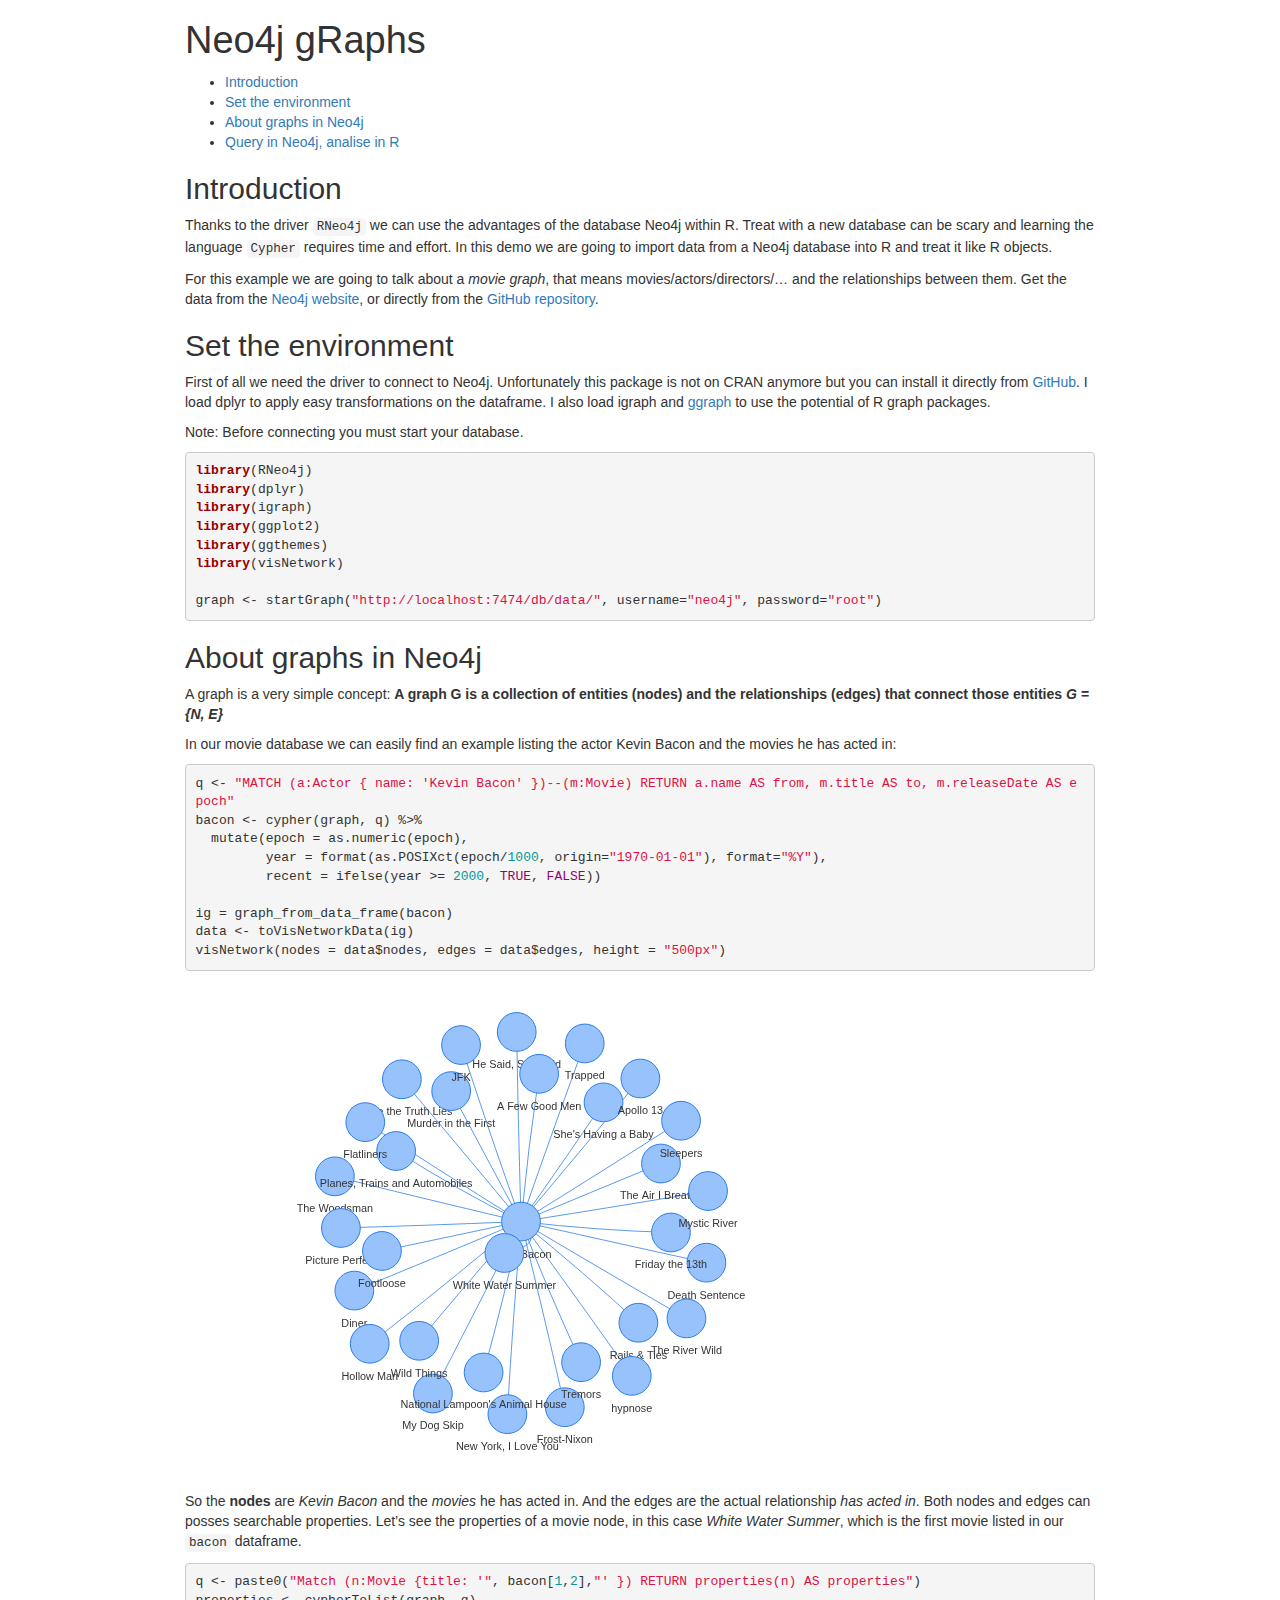
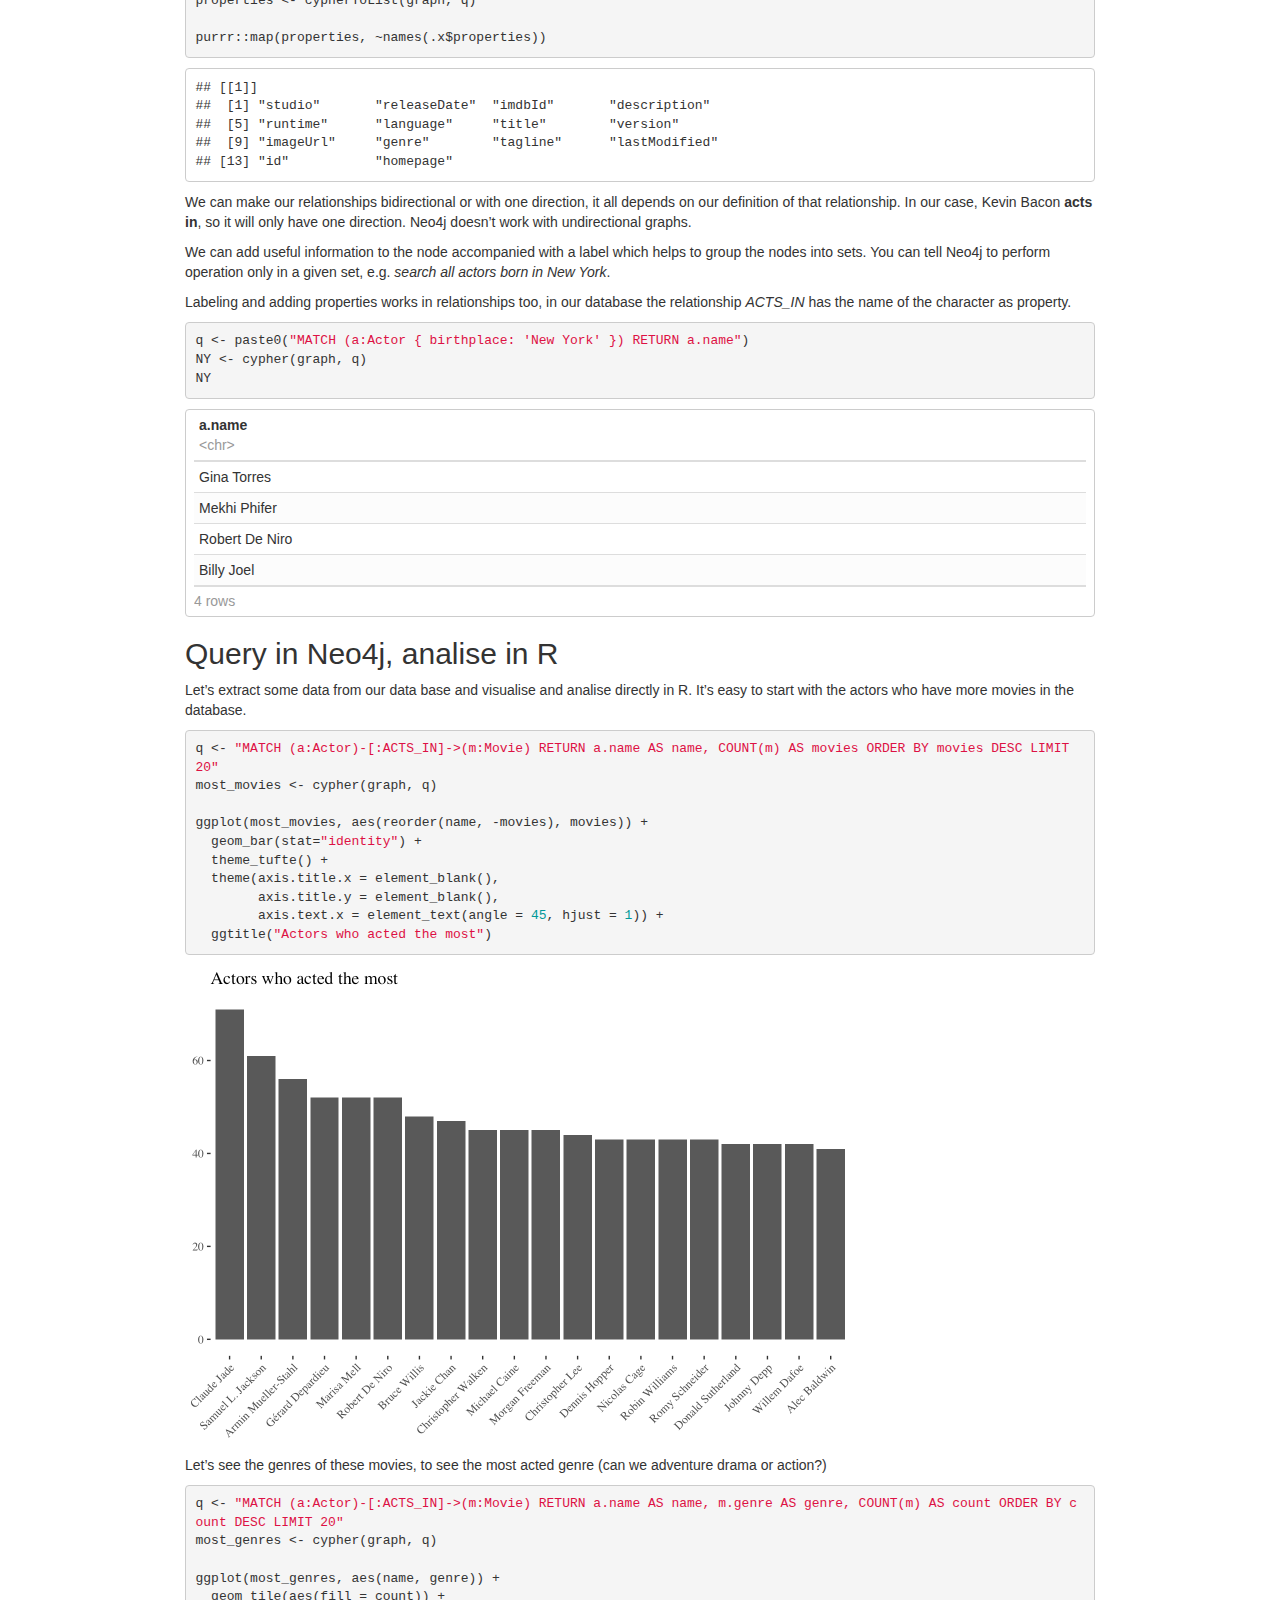
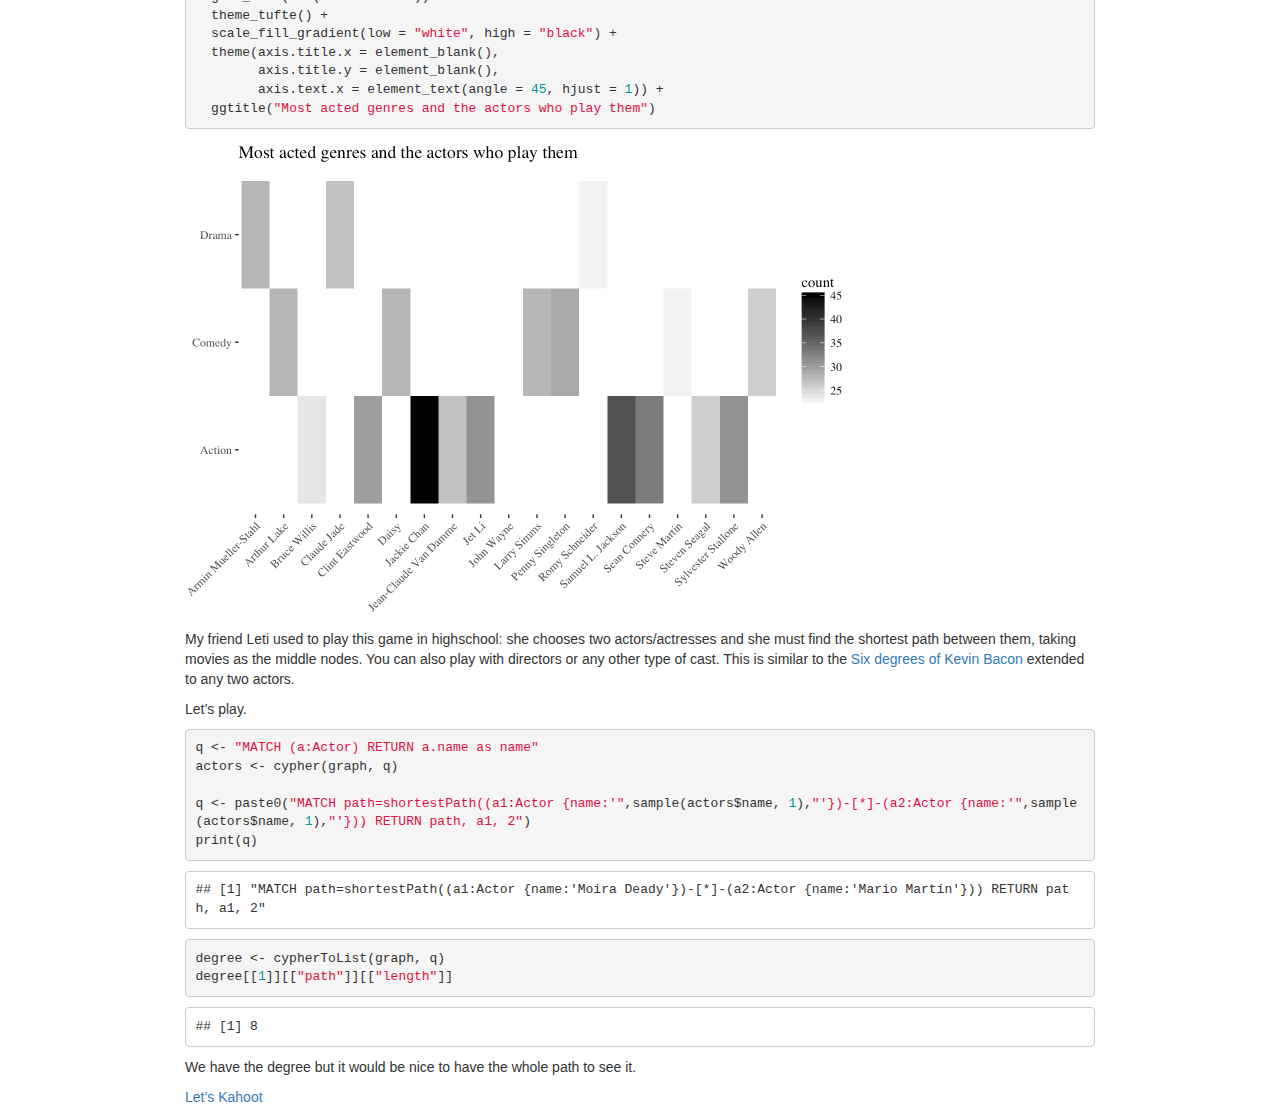
==== code.html @ fae0770b "first commit" ====
<!DOCTYPE html>

<html xmlns="http://www.w3.org/1999/xhtml">

<head>

<meta charset="utf-8" />
<meta http-equiv="Content-Type" content="text/html; charset=utf-8" />
<meta name="generator" content="pandoc" />




<title>Neo4j gRaphs</title>

<script>/*! jQuery v1.11.3 | (c) 2005, 2015 jQuery Foundation, Inc. | jquery.org/license */
!function(a,b){"object"==typeof module&&"object"==typeof module.exports?module.exports=a.document?b(a,!0):function(a){if(!a.document)throw new Error("jQuery requires a window with a document");return b(a)}:b(a)}("undefined"!=typeof window?window:this,function(a,b){var c=[],d=c.slice,e=c.concat,f=c.push,g=c.indexOf,h={},i=h.toString,j=h.hasOwnProperty,k={},l="1.11.3",m=function(a,b){return new m.fn.init(a,b)},n=/^[\s\uFEFF\xA0]+|[\s\uFEFF\xA0]+$/g,o=/^-ms-/,p=/-([\da-z])/gi,q=function(a,b){return b.toUpperCase()};m.fn=m.prototype={jquery:l,constructor:m,selector:"",length:0,toArray:function(){return d.call(this)},get:function(a){return null!=a?0>a?this[a+this.length]:this[a]:d.call(this)},pushStack:function(a){var b=m.merge(this.constructor(),a);return b.prevObject=this,b.context=this.context,b},each:function(a,b){return m.each(this,a,b)},map:function(a){return this.pushStack(m.map(this,function(b,c){return a.call(b,c,b)}))},slice:function(){return this.pushStack(d.apply(this,arguments))},first:function(){return this.eq(0)},last:function(){return this.eq(-1)},eq:function(a){var b=this.length,c=+a+(0>a?b:0);return this.pushStack(c>=0&&b>c?[this[c]]:[])},end:function(){return this.prevObject||this.constructor(null)},push:f,sort:c.sort,splice:c.splice},m.extend=m.fn.extend=function(){var a,b,c,d,e,f,g=arguments[0]||{},h=1,i=arguments.length,j=!1;for("boolean"==typeof g&&(j=g,g=arguments[h]||{},h++),"object"==typeof g||m.isFunction(g)||(g={}),h===i&&(g=this,h--);i>h;h++)if(null!=(e=arguments[h]))for(d in e)a=g[d],c=e[d],g!==c&&(j&&c&&(m.isPlainObject(c)||(b=m.isArray(c)))?(b?(b=!1,f=a&&m.isArray(a)?a:[]):f=a&&m.isPlainObject(a)?a:{},g[d]=m.extend(j,f,c)):void 0!==c&&(g[d]=c));return g},m.extend({expando:"jQuery"+(l+Math.random()).replace(/\D/g,""),isReady:!0,error:function(a){throw new Error(a)},noop:function(){},isFunction:function(a){return"function"===m.type(a)},isArray:Array.isArray||function(a){return"array"===m.type(a)},isWindow:function(a){return null!=a&&a==a.window},isNumeric:function(a){return!m.isArray(a)&&a-parseFloat(a)+1>=0},isEmptyObject:function(a){var b;for(b in a)return!1;return!0},isPlainObject:function(a){var b;if(!a||"object"!==m.type(a)||a.nodeType||m.isWindow(a))return!1;try{if(a.constructor&&!j.call(a,"constructor")&&!j.call(a.constructor.prototype,"isPrototypeOf"))return!1}catch(c){return!1}if(k.ownLast)for(b in a)return j.call(a,b);for(b in a);return void 0===b||j.call(a,b)},type:function(a){return null==a?a+"":"object"==typeof a||"function"==typeof a?h[i.call(a)]||"object":typeof a},globalEval:function(b){b&&m.trim(b)&&(a.execScript||function(b){a.eval.call(a,b)})(b)},camelCase:function(a){return a.replace(o,"ms-").replace(p,q)},nodeName:function(a,b){return a.nodeName&&a.nodeName.toLowerCase()===b.toLowerCase()},each:function(a,b,c){var d,e=0,f=a.length,g=r(a);if(c){if(g){for(;f>e;e++)if(d=b.apply(a[e],c),d===!1)break}else for(e in a)if(d=b.apply(a[e],c),d===!1)break}else if(g){for(;f>e;e++)if(d=b.call(a[e],e,a[e]),d===!1)break}else for(e in a)if(d=b.call(a[e],e,a[e]),d===!1)break;return a},trim:function(a){return null==a?"":(a+"").replace(n,"")},makeArray:function(a,b){var c=b||[];return null!=a&&(r(Object(a))?m.merge(c,"string"==typeof a?[a]:a):f.call(c,a)),c},inArray:function(a,b,c){var d;if(b){if(g)return g.call(b,a,c);for(d=b.length,c=c?0>c?Math.max(0,d+c):c:0;d>c;c++)if(c in b&&b[c]===a)return c}return-1},merge:function(a,b){var c=+b.length,d=0,e=a.length;while(c>d)a[e++]=b[d++];if(c!==c)while(void 0!==b[d])a[e++]=b[d++];return a.length=e,a},grep:function(a,b,c){for(var d,e=[],f=0,g=a.length,h=!c;g>f;f++)d=!b(a[f],f),d!==h&&e.push(a[f]);return e},map:function(a,b,c){var d,f=0,g=a.length,h=r(a),i=[];if(h)for(;g>f;f++)d=b(a[f],f,c),null!=d&&i.push(d);else for(f in a)d=b(a[f],f,c),null!=d&&i.push(d);return e.apply([],i)},guid:1,proxy:function(a,b){var c,e,f;return"string"==typeof b&&(f=a[b],b=a,a=f),m.isFunction(a)?(c=d.call(arguments,2),e=function(){return a.apply(b||this,c.concat(d.call(arguments)))},e.guid=a.guid=a.guid||m.guid++,e):void 0},now:function(){return+new Date},support:k}),m.each("Boolean Number String Function Array Date RegExp Object Error".split(" "),function(a,b){h["[object "+b+"]"]=b.toLowerCase()});function r(a){var b="length"in a&&a.length,c=m.type(a);return"function"===c||m.isWindow(a)?!1:1===a.nodeType&&b?!0:"array"===c||0===b||"number"==typeof b&&b>0&&b-1 in a}var s=function(a){var b,c,d,e,f,g,h,i,j,k,l,m,n,o,p,q,r,s,t,u="sizzle"+1*new Date,v=a.document,w=0,x=0,y=ha(),z=ha(),A=ha(),B=function(a,b){return a===b&&(l=!0),0},C=1<<31,D={}.hasOwnProperty,E=[],F=E.pop,G=E.push,H=E.push,I=E.slice,J=function(a,b){for(var c=0,d=a.length;d>c;c++)if(a[c]===b)return c;return-1},K="checked|selected|async|autofocus|autoplay|controls|defer|disabled|hidden|ismap|loop|multiple|open|readonly|required|scoped",L="[\\x20\\t\\r\\n\\f]",M="(?:\\\\.|[\\w-]|[^\\x00-\\xa0])+",N=M.replace("w","w#"),O="\\["+L+"*("+M+")(?:"+L+"*([*^$|!~]?=)"+L+"*(?:'((?:\\\\.|[^\\\\'])*)'|\"((?:\\\\.|[^\\\\\"])*)\"|("+N+"))|)"+L+"*\\]",P=":("+M+")(?:\\((('((?:\\\\.|[^\\\\'])*)'|\"((?:\\\\.|[^\\\\\"])*)\")|((?:\\\\.|[^\\\\()[\\]]|"+O+")*)|.*)\\)|)",Q=new RegExp(L+"+","g"),R=new RegExp("^"+L+"+|((?:^|[^\\\\])(?:\\\\.)*)"+L+"+$","g"),S=new RegExp("^"+L+"*,"+L+"*"),T=new RegExp("^"+L+"*([>+~]|"+L+")"+L+"*"),U=new RegExp("="+L+"*([^\\]'\"]*?)"+L+"*\\]","g"),V=new RegExp(P),W=new RegExp("^"+N+"$"),X={ID:new RegExp("^#("+M+")"),CLASS:new RegExp("^\\.("+M+")"),TAG:new RegExp("^("+M.replace("w","w*")+")"),ATTR:new RegExp("^"+O),PSEUDO:new RegExp("^"+P),CHILD:new RegExp("^:(only|first|last|nth|nth-last)-(child|of-type)(?:\\("+L+"*(even|odd|(([+-]|)(\\d*)n|)"+L+"*(?:([+-]|)"+L+"*(\\d+)|))"+L+"*\\)|)","i"),bool:new RegExp("^(?:"+K+")$","i"),needsContext:new RegExp("^"+L+"*[>+~]|:(even|odd|eq|gt|lt|nth|first|last)(?:\\("+L+"*((?:-\\d)?\\d*)"+L+"*\\)|)(?=[^-]|$)","i")},Y=/^(?:input|select|textarea|button)$/i,Z=/^h\d$/i,$=/^[^{]+\{\s*\[native \w/,_=/^(?:#([\w-]+)|(\w+)|\.([\w-]+))$/,aa=/[+~]/,ba=/'|\\/g,ca=new RegExp("\\\\([\\da-f]{1,6}"+L+"?|("+L+")|.)","ig"),da=function(a,b,c){var d="0x"+b-65536;return d!==d||c?b:0>d?String.fromCharCode(d+65536):String.fromCharCode(d>>10|55296,1023&d|56320)},ea=function(){m()};try{H.apply(E=I.call(v.childNodes),v.childNodes),E[v.childNodes.length].nodeType}catch(fa){H={apply:E.length?function(a,b){G.apply(a,I.call(b))}:function(a,b){var c=a.length,d=0;while(a[c++]=b[d++]);a.length=c-1}}}function ga(a,b,d,e){var f,h,j,k,l,o,r,s,w,x;if((b?b.ownerDocument||b:v)!==n&&m(b),b=b||n,d=d||[],k=b.nodeType,"string"!=typeof a||!a||1!==k&&9!==k&&11!==k)return d;if(!e&&p){if(11!==k&&(f=_.exec(a)))if(j=f[1]){if(9===k){if(h=b.getElementById(j),!h||!h.parentNode)return d;if(h.id===j)return d.push(h),d}else if(b.ownerDocument&&(h=b.ownerDocument.getElementById(j))&&t(b,h)&&h.id===j)return d.push(h),d}else{if(f[2])return H.apply(d,b.getElementsByTagName(a)),d;if((j=f[3])&&c.getElementsByClassName)return H.apply(d,b.getElementsByClassName(j)),d}if(c.qsa&&(!q||!q.test(a))){if(s=r=u,w=b,x=1!==k&&a,1===k&&"object"!==b.nodeName.toLowerCase()){o=g(a),(r=b.getAttribute("id"))?s=r.replace(ba,"\\$&"):b.setAttribute("id",s),s="[id='"+s+"'] ",l=o.length;while(l--)o[l]=s+ra(o[l]);w=aa.test(a)&&pa(b.parentNode)||b,x=o.join(",")}if(x)try{return H.apply(d,w.querySelectorAll(x)),d}catch(y){}finally{r||b.removeAttribute("id")}}}return i(a.replace(R,"$1"),b,d,e)}function ha(){var a=[];function b(c,e){return a.push(c+" ")>d.cacheLength&&delete b[a.shift()],b[c+" "]=e}return b}function ia(a){return a[u]=!0,a}function ja(a){var b=n.createElement("div");try{return!!a(b)}catch(c){return!1}finally{b.parentNode&&b.parentNode.removeChild(b),b=null}}function ka(a,b){var c=a.split("|"),e=a.length;while(e--)d.attrHandle[c[e]]=b}function la(a,b){var c=b&&a,d=c&&1===a.nodeType&&1===b.nodeType&&(~b.sourceIndex||C)-(~a.sourceIndex||C);if(d)return d;if(c)while(c=c.nextSibling)if(c===b)return-1;return a?1:-1}function ma(a){return function(b){var c=b.nodeName.toLowerCase();return"input"===c&&b.type===a}}function na(a){return function(b){var c=b.nodeName.toLowerCase();return("input"===c||"button"===c)&&b.type===a}}function oa(a){return ia(function(b){return b=+b,ia(function(c,d){var e,f=a([],c.length,b),g=f.length;while(g--)c[e=f[g]]&&(c[e]=!(d[e]=c[e]))})})}function pa(a){return a&&"undefined"!=typeof a.getElementsByTagName&&a}c=ga.support={},f=ga.isXML=function(a){var b=a&&(a.ownerDocument||a).documentElement;return b?"HTML"!==b.nodeName:!1},m=ga.setDocument=function(a){var b,e,g=a?a.ownerDocument||a:v;return g!==n&&9===g.nodeType&&g.documentElement?(n=g,o=g.documentElement,e=g.defaultView,e&&e!==e.top&&(e.addEventListener?e.addEventListener("unload",ea,!1):e.attachEvent&&e.attachEvent("onunload",ea)),p=!f(g),c.attributes=ja(function(a){return a.className="i",!a.getAttribute("className")}),c.getElementsByTagName=ja(function(a){return a.appendChild(g.createComment("")),!a.getElementsByTagName("*").length}),c.getElementsByClassName=$.test(g.getElementsByClassName),c.getById=ja(function(a){return o.appendChild(a).id=u,!g.getElementsByName||!g.getElementsByName(u).length}),c.getById?(d.find.ID=function(a,b){if("undefined"!=typeof b.getElementById&&p){var c=b.getElementById(a);return c&&c.parentNode?[c]:[]}},d.filter.ID=function(a){var b=a.replace(ca,da);return function(a){return a.getAttribute("id")===b}}):(delete d.find.ID,d.filter.ID=function(a){var b=a.replace(ca,da);return function(a){var c="undefined"!=typeof a.getAttributeNode&&a.getAttributeNode("id");return c&&c.value===b}}),d.find.TAG=c.getElementsByTagName?function(a,b){return"undefined"!=typeof b.getElementsByTagName?b.getElementsByTagName(a):c.qsa?b.querySelectorAll(a):void 0}:function(a,b){var c,d=[],e=0,f=b.getElementsByTagName(a);if("*"===a){while(c=f[e++])1===c.nodeType&&d.push(c);return d}return f},d.find.CLASS=c.getElementsByClassName&&function(a,b){return p?b.getElementsByClassName(a):void 0},r=[],q=[],(c.qsa=$.test(g.querySelectorAll))&&(ja(function(a){o.appendChild(a).innerHTML="<a id='"+u+"'></a><select id='"+u+"-\f]' msallowcapture=''><option selected=''></option></select>",a.querySelectorAll("[msallowcapture^='']").length&&q.push("[*^$]="+L+"*(?:''|\"\")"),a.querySelectorAll("[selected]").length||q.push("\\["+L+"*(?:value|"+K+")"),a.querySelectorAll("[id~="+u+"-]").length||q.push("~="),a.querySelectorAll(":checked").length||q.push(":checked"),a.querySelectorAll("a#"+u+"+*").length||q.push(".#.+[+~]")}),ja(function(a){var b=g.createElement("input");b.setAttribute("type","hidden"),a.appendChild(b).setAttribute("name","D"),a.querySelectorAll("[name=d]").length&&q.push("name"+L+"*[*^$|!~]?="),a.querySelectorAll(":enabled").length||q.push(":enabled",":disabled"),a.querySelectorAll("*,:x"),q.push(",.*:")})),(c.matchesSelector=$.test(s=o.matches||o.webkitMatchesSelector||o.mozMatchesSelector||o.oMatchesSelector||o.msMatchesSelector))&&ja(function(a){c.disconnectedMatch=s.call(a,"div"),s.call(a,"[s!='']:x"),r.push("!=",P)}),q=q.length&&new RegExp(q.join("|")),r=r.length&&new RegExp(r.join("|")),b=$.test(o.compareDocumentPosition),t=b||$.test(o.contains)?function(a,b){var c=9===a.nodeType?a.documentElement:a,d=b&&b.parentNode;return a===d||!(!d||1!==d.nodeType||!(c.contains?c.contains(d):a.compareDocumentPosition&&16&a.compareDocumentPosition(d)))}:function(a,b){if(b)while(b=b.parentNode)if(b===a)return!0;return!1},B=b?function(a,b){if(a===b)return l=!0,0;var d=!a.compareDocumentPosition-!b.compareDocumentPosition;return d?d:(d=(a.ownerDocument||a)===(b.ownerDocument||b)?a.compareDocumentPosition(b):1,1&d||!c.sortDetached&&b.compareDocumentPosition(a)===d?a===g||a.ownerDocument===v&&t(v,a)?-1:b===g||b.ownerDocument===v&&t(v,b)?1:k?J(k,a)-J(k,b):0:4&d?-1:1)}:function(a,b){if(a===b)return l=!0,0;var c,d=0,e=a.parentNode,f=b.parentNode,h=[a],i=[b];if(!e||!f)return a===g?-1:b===g?1:e?-1:f?1:k?J(k,a)-J(k,b):0;if(e===f)return la(a,b);c=a;while(c=c.parentNode)h.unshift(c);c=b;while(c=c.parentNode)i.unshift(c);while(h[d]===i[d])d++;return d?la(h[d],i[d]):h[d]===v?-1:i[d]===v?1:0},g):n},ga.matches=function(a,b){return ga(a,null,null,b)},ga.matchesSelector=function(a,b){if((a.ownerDocument||a)!==n&&m(a),b=b.replace(U,"='$1']"),!(!c.matchesSelector||!p||r&&r.test(b)||q&&q.test(b)))try{var d=s.call(a,b);if(d||c.disconnectedMatch||a.document&&11!==a.document.nodeType)return d}catch(e){}return ga(b,n,null,[a]).length>0},ga.contains=function(a,b){return(a.ownerDocument||a)!==n&&m(a),t(a,b)},ga.attr=function(a,b){(a.ownerDocument||a)!==n&&m(a);var e=d.attrHandle[b.toLowerCase()],f=e&&D.call(d.attrHandle,b.toLowerCase())?e(a,b,!p):void 0;return void 0!==f?f:c.attributes||!p?a.getAttribute(b):(f=a.getAttributeNode(b))&&f.specified?f.value:null},ga.error=function(a){throw new Error("Syntax error, unrecognized expression: "+a)},ga.uniqueSort=function(a){var b,d=[],e=0,f=0;if(l=!c.detectDuplicates,k=!c.sortStable&&a.slice(0),a.sort(B),l){while(b=a[f++])b===a[f]&&(e=d.push(f));while(e--)a.splice(d[e],1)}return k=null,a},e=ga.getText=function(a){var b,c="",d=0,f=a.nodeType;if(f){if(1===f||9===f||11===f){if("string"==typeof a.textContent)return a.textContent;for(a=a.firstChild;a;a=a.nextSibling)c+=e(a)}else if(3===f||4===f)return a.nodeValue}else while(b=a[d++])c+=e(b);return c},d=ga.selectors={cacheLength:50,createPseudo:ia,match:X,attrHandle:{},find:{},relative:{">":{dir:"parentNode",first:!0}," ":{dir:"parentNode"},"+":{dir:"previousSibling",first:!0},"~":{dir:"previousSibling"}},preFilter:{ATTR:function(a){return a[1]=a[1].replace(ca,da),a[3]=(a[3]||a[4]||a[5]||"").replace(ca,da),"~="===a[2]&&(a[3]=" "+a[3]+" "),a.slice(0,4)},CHILD:function(a){return a[1]=a[1].toLowerCase(),"nth"===a[1].slice(0,3)?(a[3]||ga.error(a[0]),a[4]=+(a[4]?a[5]+(a[6]||1):2*("even"===a[3]||"odd"===a[3])),a[5]=+(a[7]+a[8]||"odd"===a[3])):a[3]&&ga.error(a[0]),a},PSEUDO:function(a){var b,c=!a[6]&&a[2];return X.CHILD.test(a[0])?null:(a[3]?a[2]=a[4]||a[5]||"":c&&V.test(c)&&(b=g(c,!0))&&(b=c.indexOf(")",c.length-b)-c.length)&&(a[0]=a[0].slice(0,b),a[2]=c.slice(0,b)),a.slice(0,3))}},filter:{TAG:function(a){var b=a.replace(ca,da).toLowerCase();return"*"===a?function(){return!0}:function(a){return a.nodeName&&a.nodeName.toLowerCase()===b}},CLASS:function(a){var b=y[a+" "];return b||(b=new RegExp("(^|"+L+")"+a+"("+L+"|$)"))&&y(a,function(a){return b.test("string"==typeof a.className&&a.className||"undefined"!=typeof a.getAttribute&&a.getAttribute("class")||"")})},ATTR:function(a,b,c){return function(d){var e=ga.attr(d,a);return null==e?"!="===b:b?(e+="","="===b?e===c:"!="===b?e!==c:"^="===b?c&&0===e.indexOf(c):"*="===b?c&&e.indexOf(c)>-1:"$="===b?c&&e.slice(-c.length)===c:"~="===b?(" "+e.replace(Q," ")+" ").indexOf(c)>-1:"|="===b?e===c||e.slice(0,c.length+1)===c+"-":!1):!0}},CHILD:function(a,b,c,d,e){var f="nth"!==a.slice(0,3),g="last"!==a.slice(-4),h="of-type"===b;return 1===d&&0===e?function(a){return!!a.parentNode}:function(b,c,i){var j,k,l,m,n,o,p=f!==g?"nextSibling":"previousSibling",q=b.parentNode,r=h&&b.nodeName.toLowerCase(),s=!i&&!h;if(q){if(f){while(p){l=b;while(l=l[p])if(h?l.nodeName.toLowerCase()===r:1===l.nodeType)return!1;o=p="only"===a&&!o&&"nextSibling"}return!0}if(o=[g?q.firstChild:q.lastChild],g&&s){k=q[u]||(q[u]={}),j=k[a]||[],n=j[0]===w&&j[1],m=j[0]===w&&j[2],l=n&&q.childNodes[n];while(l=++n&&l&&l[p]||(m=n=0)||o.pop())if(1===l.nodeType&&++m&&l===b){k[a]=[w,n,m];break}}else if(s&&(j=(b[u]||(b[u]={}))[a])&&j[0]===w)m=j[1];else while(l=++n&&l&&l[p]||(m=n=0)||o.pop())if((h?l.nodeName.toLowerCase()===r:1===l.nodeType)&&++m&&(s&&((l[u]||(l[u]={}))[a]=[w,m]),l===b))break;return m-=e,m===d||m%d===0&&m/d>=0}}},PSEUDO:function(a,b){var c,e=d.pseudos[a]||d.setFilters[a.toLowerCase()]||ga.error("unsupported pseudo: "+a);return e[u]?e(b):e.length>1?(c=[a,a,"",b],d.setFilters.hasOwnProperty(a.toLowerCase())?ia(function(a,c){var d,f=e(a,b),g=f.length;while(g--)d=J(a,f[g]),a[d]=!(c[d]=f[g])}):function(a){return e(a,0,c)}):e}},pseudos:{not:ia(function(a){var b=[],c=[],d=h(a.replace(R,"$1"));return d[u]?ia(function(a,b,c,e){var f,g=d(a,null,e,[]),h=a.length;while(h--)(f=g[h])&&(a[h]=!(b[h]=f))}):function(a,e,f){return b[0]=a,d(b,null,f,c),b[0]=null,!c.pop()}}),has:ia(function(a){return function(b){return ga(a,b).length>0}}),contains:ia(function(a){return a=a.replace(ca,da),function(b){return(b.textContent||b.innerText||e(b)).indexOf(a)>-1}}),lang:ia(function(a){return W.test(a||"")||ga.error("unsupported lang: "+a),a=a.replace(ca,da).toLowerCase(),function(b){var c;do if(c=p?b.lang:b.getAttribute("xml:lang")||b.getAttribute("lang"))return c=c.toLowerCase(),c===a||0===c.indexOf(a+"-");while((b=b.parentNode)&&1===b.nodeType);return!1}}),target:function(b){var c=a.location&&a.location.hash;return c&&c.slice(1)===b.id},root:function(a){return a===o},focus:function(a){return a===n.activeElement&&(!n.hasFocus||n.hasFocus())&&!!(a.type||a.href||~a.tabIndex)},enabled:function(a){return a.disabled===!1},disabled:function(a){return a.disabled===!0},checked:function(a){var b=a.nodeName.toLowerCase();return"input"===b&&!!a.checked||"option"===b&&!!a.selected},selected:function(a){return a.parentNode&&a.parentNode.selectedIndex,a.selected===!0},empty:function(a){for(a=a.firstChild;a;a=a.nextSibling)if(a.nodeType<6)return!1;return!0},parent:function(a){return!d.pseudos.empty(a)},header:function(a){return Z.test(a.nodeName)},input:function(a){return Y.test(a.nodeName)},button:function(a){var b=a.nodeName.toLowerCase();return"input"===b&&"button"===a.type||"button"===b},text:function(a){var b;return"input"===a.nodeName.toLowerCase()&&"text"===a.type&&(null==(b=a.getAttribute("type"))||"text"===b.toLowerCase())},first:oa(function(){return[0]}),last:oa(function(a,b){return[b-1]}),eq:oa(function(a,b,c){return[0>c?c+b:c]}),even:oa(function(a,b){for(var c=0;b>c;c+=2)a.push(c);return a}),odd:oa(function(a,b){for(var c=1;b>c;c+=2)a.push(c);return a}),lt:oa(function(a,b,c){for(var d=0>c?c+b:c;--d>=0;)a.push(d);return a}),gt:oa(function(a,b,c){for(var d=0>c?c+b:c;++d<b;)a.push(d);return a})}},d.pseudos.nth=d.pseudos.eq;for(b in{radio:!0,checkbox:!0,file:!0,password:!0,image:!0})d.pseudos[b]=ma(b);for(b in{submit:!0,reset:!0})d.pseudos[b]=na(b);function qa(){}qa.prototype=d.filters=d.pseudos,d.setFilters=new qa,g=ga.tokenize=function(a,b){var c,e,f,g,h,i,j,k=z[a+" "];if(k)return b?0:k.slice(0);h=a,i=[],j=d.preFilter;while(h){(!c||(e=S.exec(h)))&&(e&&(h=h.slice(e[0].length)||h),i.push(f=[])),c=!1,(e=T.exec(h))&&(c=e.shift(),f.push({value:c,type:e[0].replace(R," ")}),h=h.slice(c.length));for(g in d.filter)!(e=X[g].exec(h))||j[g]&&!(e=j[g](e))||(c=e.shift(),f.push({value:c,type:g,matches:e}),h=h.slice(c.length));if(!c)break}return b?h.length:h?ga.error(a):z(a,i).slice(0)};function ra(a){for(var b=0,c=a.length,d="";c>b;b++)d+=a[b].value;return d}function sa(a,b,c){var d=b.dir,e=c&&"parentNode"===d,f=x++;return b.first?function(b,c,f){while(b=b[d])if(1===b.nodeType||e)return a(b,c,f)}:function(b,c,g){var h,i,j=[w,f];if(g){while(b=b[d])if((1===b.nodeType||e)&&a(b,c,g))return!0}else while(b=b[d])if(1===b.nodeType||e){if(i=b[u]||(b[u]={}),(h=i[d])&&h[0]===w&&h[1]===f)return j[2]=h[2];if(i[d]=j,j[2]=a(b,c,g))return!0}}}function ta(a){return a.length>1?function(b,c,d){var e=a.length;while(e--)if(!a[e](b,c,d))return!1;return!0}:a[0]}function ua(a,b,c){for(var d=0,e=b.length;e>d;d++)ga(a,b[d],c);return c}function va(a,b,c,d,e){for(var f,g=[],h=0,i=a.length,j=null!=b;i>h;h++)(f=a[h])&&(!c||c(f,d,e))&&(g.push(f),j&&b.push(h));return g}function wa(a,b,c,d,e,f){return d&&!d[u]&&(d=wa(d)),e&&!e[u]&&(e=wa(e,f)),ia(function(f,g,h,i){var j,k,l,m=[],n=[],o=g.length,p=f||ua(b||"*",h.nodeType?[h]:h,[]),q=!a||!f&&b?p:va(p,m,a,h,i),r=c?e||(f?a:o||d)?[]:g:q;if(c&&c(q,r,h,i),d){j=va(r,n),d(j,[],h,i),k=j.length;while(k--)(l=j[k])&&(r[n[k]]=!(q[n[k]]=l))}if(f){if(e||a){if(e){j=[],k=r.length;while(k--)(l=r[k])&&j.push(q[k]=l);e(null,r=[],j,i)}k=r.length;while(k--)(l=r[k])&&(j=e?J(f,l):m[k])>-1&&(f[j]=!(g[j]=l))}}else r=va(r===g?r.splice(o,r.length):r),e?e(null,g,r,i):H.apply(g,r)})}function xa(a){for(var b,c,e,f=a.length,g=d.relative[a[0].type],h=g||d.relative[" "],i=g?1:0,k=sa(function(a){return a===b},h,!0),l=sa(function(a){return J(b,a)>-1},h,!0),m=[function(a,c,d){var e=!g&&(d||c!==j)||((b=c).nodeType?k(a,c,d):l(a,c,d));return b=null,e}];f>i;i++)if(c=d.relative[a[i].type])m=[sa(ta(m),c)];else{if(c=d.filter[a[i].type].apply(null,a[i].matches),c[u]){for(e=++i;f>e;e++)if(d.relative[a[e].type])break;return wa(i>1&&ta(m),i>1&&ra(a.slice(0,i-1).concat({value:" "===a[i-2].type?"*":""})).replace(R,"$1"),c,e>i&&xa(a.slice(i,e)),f>e&&xa(a=a.slice(e)),f>e&&ra(a))}m.push(c)}return ta(m)}function ya(a,b){var c=b.length>0,e=a.length>0,f=function(f,g,h,i,k){var l,m,o,p=0,q="0",r=f&&[],s=[],t=j,u=f||e&&d.find.TAG("*",k),v=w+=null==t?1:Math.random()||.1,x=u.length;for(k&&(j=g!==n&&g);q!==x&&null!=(l=u[q]);q++){if(e&&l){m=0;while(o=a[m++])if(o(l,g,h)){i.push(l);break}k&&(w=v)}c&&((l=!o&&l)&&p--,f&&r.push(l))}if(p+=q,c&&q!==p){m=0;while(o=b[m++])o(r,s,g,h);if(f){if(p>0)while(q--)r[q]||s[q]||(s[q]=F.call(i));s=va(s)}H.apply(i,s),k&&!f&&s.length>0&&p+b.length>1&&ga.uniqueSort(i)}return k&&(w=v,j=t),r};return c?ia(f):f}return h=ga.compile=function(a,b){var c,d=[],e=[],f=A[a+" "];if(!f){b||(b=g(a)),c=b.length;while(c--)f=xa(b[c]),f[u]?d.push(f):e.push(f);f=A(a,ya(e,d)),f.selector=a}return f},i=ga.select=function(a,b,e,f){var i,j,k,l,m,n="function"==typeof a&&a,o=!f&&g(a=n.selector||a);if(e=e||[],1===o.length){if(j=o[0]=o[0].slice(0),j.length>2&&"ID"===(k=j[0]).type&&c.getById&&9===b.nodeType&&p&&d.relative[j[1].type]){if(b=(d.find.ID(k.matches[0].replace(ca,da),b)||[])[0],!b)return e;n&&(b=b.parentNode),a=a.slice(j.shift().value.length)}i=X.needsContext.test(a)?0:j.length;while(i--){if(k=j[i],d.relative[l=k.type])break;if((m=d.find[l])&&(f=m(k.matches[0].replace(ca,da),aa.test(j[0].type)&&pa(b.parentNode)||b))){if(j.splice(i,1),a=f.length&&ra(j),!a)return H.apply(e,f),e;break}}}return(n||h(a,o))(f,b,!p,e,aa.test(a)&&pa(b.parentNode)||b),e},c.sortStable=u.split("").sort(B).join("")===u,c.detectDuplicates=!!l,m(),c.sortDetached=ja(function(a){return 1&a.compareDocumentPosition(n.createElement("div"))}),ja(function(a){return a.innerHTML="<a href='#'></a>","#"===a.firstChild.getAttribute("href")})||ka("type|href|height|width",function(a,b,c){return c?void 0:a.getAttribute(b,"type"===b.toLowerCase()?1:2)}),c.attributes&&ja(function(a){return a.innerHTML="<input/>",a.firstChild.setAttribute("value",""),""===a.firstChild.getAttribute("value")})||ka("value",function(a,b,c){return c||"input"!==a.nodeName.toLowerCase()?void 0:a.defaultValue}),ja(function(a){return null==a.getAttribute("disabled")})||ka(K,function(a,b,c){var d;return c?void 0:a[b]===!0?b.toLowerCase():(d=a.getAttributeNode(b))&&d.specified?d.value:null}),ga}(a);m.find=s,m.expr=s.selectors,m.expr[":"]=m.expr.pseudos,m.unique=s.uniqueSort,m.text=s.getText,m.isXMLDoc=s.isXML,m.contains=s.contains;var t=m.expr.match.needsContext,u=/^<(\w+)\s*\/?>(?:<\/\1>|)$/,v=/^.[^:#\[\.,]*$/;function w(a,b,c){if(m.isFunction(b))return m.grep(a,function(a,d){return!!b.call(a,d,a)!==c});if(b.nodeType)return m.grep(a,function(a){return a===b!==c});if("string"==typeof b){if(v.test(b))return m.filter(b,a,c);b=m.filter(b,a)}return m.grep(a,function(a){return m.inArray(a,b)>=0!==c})}m.filter=function(a,b,c){var d=b[0];return c&&(a=":not("+a+")"),1===b.length&&1===d.nodeType?m.find.matchesSelector(d,a)?[d]:[]:m.find.matches(a,m.grep(b,function(a){return 1===a.nodeType}))},m.fn.extend({find:function(a){var b,c=[],d=this,e=d.length;if("string"!=typeof a)return this.pushStack(m(a).filter(function(){for(b=0;e>b;b++)if(m.contains(d[b],this))return!0}));for(b=0;e>b;b++)m.find(a,d[b],c);return c=this.pushStack(e>1?m.unique(c):c),c.selector=this.selector?this.selector+" "+a:a,c},filter:function(a){return this.pushStack(w(this,a||[],!1))},not:function(a){return this.pushStack(w(this,a||[],!0))},is:function(a){return!!w(this,"string"==typeof a&&t.test(a)?m(a):a||[],!1).length}});var x,y=a.document,z=/^(?:\s*(<[\w\W]+>)[^>]*|#([\w-]*))$/,A=m.fn.init=function(a,b){var c,d;if(!a)return this;if("string"==typeof a){if(c="<"===a.charAt(0)&&">"===a.charAt(a.length-1)&&a.length>=3?[null,a,null]:z.exec(a),!c||!c[1]&&b)return!b||b.jquery?(b||x).find(a):this.constructor(b).find(a);if(c[1]){if(b=b instanceof m?b[0]:b,m.merge(this,m.parseHTML(c[1],b&&b.nodeType?b.ownerDocument||b:y,!0)),u.test(c[1])&&m.isPlainObject(b))for(c in b)m.isFunction(this[c])?this[c](b[c]):this.attr(c,b[c]);return this}if(d=y.getElementById(c[2]),d&&d.parentNode){if(d.id!==c[2])return x.find(a);this.length=1,this[0]=d}return this.context=y,this.selector=a,this}return a.nodeType?(this.context=this[0]=a,this.length=1,this):m.isFunction(a)?"undefined"!=typeof x.ready?x.ready(a):a(m):(void 0!==a.selector&&(this.selector=a.selector,this.context=a.context),m.makeArray(a,this))};A.prototype=m.fn,x=m(y);var B=/^(?:parents|prev(?:Until|All))/,C={children:!0,contents:!0,next:!0,prev:!0};m.extend({dir:function(a,b,c){var d=[],e=a[b];while(e&&9!==e.nodeType&&(void 0===c||1!==e.nodeType||!m(e).is(c)))1===e.nodeType&&d.push(e),e=e[b];return d},sibling:function(a,b){for(var c=[];a;a=a.nextSibling)1===a.nodeType&&a!==b&&c.push(a);return c}}),m.fn.extend({has:function(a){var b,c=m(a,this),d=c.length;return this.filter(function(){for(b=0;d>b;b++)if(m.contains(this,c[b]))return!0})},closest:function(a,b){for(var c,d=0,e=this.length,f=[],g=t.test(a)||"string"!=typeof a?m(a,b||this.context):0;e>d;d++)for(c=this[d];c&&c!==b;c=c.parentNode)if(c.nodeType<11&&(g?g.index(c)>-1:1===c.nodeType&&m.find.matchesSelector(c,a))){f.push(c);break}return this.pushStack(f.length>1?m.unique(f):f)},index:function(a){return a?"string"==typeof a?m.inArray(this[0],m(a)):m.inArray(a.jquery?a[0]:a,this):this[0]&&this[0].parentNode?this.first().prevAll().length:-1},add:function(a,b){return this.pushStack(m.unique(m.merge(this.get(),m(a,b))))},addBack:function(a){return this.add(null==a?this.prevObject:this.prevObject.filter(a))}});function D(a,b){do a=a[b];while(a&&1!==a.nodeType);return a}m.each({parent:function(a){var b=a.parentNode;return b&&11!==b.nodeType?b:null},parents:function(a){return m.dir(a,"parentNode")},parentsUntil:function(a,b,c){return m.dir(a,"parentNode",c)},next:function(a){return D(a,"nextSibling")},prev:function(a){return D(a,"previousSibling")},nextAll:function(a){return m.dir(a,"nextSibling")},prevAll:function(a){return m.dir(a,"previousSibling")},nextUntil:function(a,b,c){return m.dir(a,"nextSibling",c)},prevUntil:function(a,b,c){return m.dir(a,"previousSibling",c)},siblings:function(a){return m.sibling((a.parentNode||{}).firstChild,a)},children:function(a){return m.sibling(a.firstChild)},contents:function(a){return m.nodeName(a,"iframe")?a.contentDocument||a.contentWindow.document:m.merge([],a.childNodes)}},function(a,b){m.fn[a]=function(c,d){var e=m.map(this,b,c);return"Until"!==a.slice(-5)&&(d=c),d&&"string"==typeof d&&(e=m.filter(d,e)),this.length>1&&(C[a]||(e=m.unique(e)),B.test(a)&&(e=e.reverse())),this.pushStack(e)}});var E=/\S+/g,F={};function G(a){var b=F[a]={};return m.each(a.match(E)||[],function(a,c){b[c]=!0}),b}m.Callbacks=function(a){a="string"==typeof a?F[a]||G(a):m.extend({},a);var b,c,d,e,f,g,h=[],i=!a.once&&[],j=function(l){for(c=a.memory&&l,d=!0,f=g||0,g=0,e=h.length,b=!0;h&&e>f;f++)if(h[f].apply(l[0],l[1])===!1&&a.stopOnFalse){c=!1;break}b=!1,h&&(i?i.length&&j(i.shift()):c?h=[]:k.disable())},k={add:function(){if(h){var d=h.length;!function f(b){m.each(b,function(b,c){var d=m.type(c);"function"===d?a.unique&&k.has(c)||h.push(c):c&&c.length&&"string"!==d&&f(c)})}(arguments),b?e=h.length:c&&(g=d,j(c))}return this},remove:function(){return h&&m.each(arguments,function(a,c){var d;while((d=m.inArray(c,h,d))>-1)h.splice(d,1),b&&(e>=d&&e--,f>=d&&f--)}),this},has:function(a){return a?m.inArray(a,h)>-1:!(!h||!h.length)},empty:function(){return h=[],e=0,this},disable:function(){return h=i=c=void 0,this},disabled:function(){return!h},lock:function(){return i=void 0,c||k.disable(),this},locked:function(){return!i},fireWith:function(a,c){return!h||d&&!i||(c=c||[],c=[a,c.slice?c.slice():c],b?i.push(c):j(c)),this},fire:function(){return k.fireWith(this,arguments),this},fired:function(){return!!d}};return k},m.extend({Deferred:function(a){var b=[["resolve","done",m.Callbacks("once memory"),"resolved"],["reject","fail",m.Callbacks("once memory"),"rejected"],["notify","progress",m.Callbacks("memory")]],c="pending",d={state:function(){return c},always:function(){return e.done(arguments).fail(arguments),this},then:function(){var a=arguments;return m.Deferred(function(c){m.each(b,function(b,f){var g=m.isFunction(a[b])&&a[b];e[f[1]](function(){var a=g&&g.apply(this,arguments);a&&m.isFunction(a.promise)?a.promise().done(c.resolve).fail(c.reject).progress(c.notify):c[f[0]+"With"](this===d?c.promise():this,g?[a]:arguments)})}),a=null}).promise()},promise:function(a){return null!=a?m.extend(a,d):d}},e={};return d.pipe=d.then,m.each(b,function(a,f){var g=f[2],h=f[3];d[f[1]]=g.add,h&&g.add(function(){c=h},b[1^a][2].disable,b[2][2].lock),e[f[0]]=function(){return e[f[0]+"With"](this===e?d:this,arguments),this},e[f[0]+"With"]=g.fireWith}),d.promise(e),a&&a.call(e,e),e},when:function(a){var b=0,c=d.call(arguments),e=c.length,f=1!==e||a&&m.isFunction(a.promise)?e:0,g=1===f?a:m.Deferred(),h=function(a,b,c){return function(e){b[a]=this,c[a]=arguments.length>1?d.call(arguments):e,c===i?g.notifyWith(b,c):--f||g.resolveWith(b,c)}},i,j,k;if(e>1)for(i=new Array(e),j=new Array(e),k=new Array(e);e>b;b++)c[b]&&m.isFunction(c[b].promise)?c[b].promise().done(h(b,k,c)).fail(g.reject).progress(h(b,j,i)):--f;return f||g.resolveWith(k,c),g.promise()}});var H;m.fn.ready=function(a){return m.ready.promise().done(a),this},m.extend({isReady:!1,readyWait:1,holdReady:function(a){a?m.readyWait++:m.ready(!0)},ready:function(a){if(a===!0?!--m.readyWait:!m.isReady){if(!y.body)return setTimeout(m.ready);m.isReady=!0,a!==!0&&--m.readyWait>0||(H.resolveWith(y,[m]),m.fn.triggerHandler&&(m(y).triggerHandler("ready"),m(y).off("ready")))}}});function I(){y.addEventListener?(y.removeEventListener("DOMContentLoaded",J,!1),a.removeEventListener("load",J,!1)):(y.detachEvent("onreadystatechange",J),a.detachEvent("onload",J))}function J(){(y.addEventListener||"load"===event.type||"complete"===y.readyState)&&(I(),m.ready())}m.ready.promise=function(b){if(!H)if(H=m.Deferred(),"complete"===y.readyState)setTimeout(m.ready);else if(y.addEventListener)y.addEventListener("DOMContentLoaded",J,!1),a.addEventListener("load",J,!1);else{y.attachEvent("onreadystatechange",J),a.attachEvent("onload",J);var c=!1;try{c=null==a.frameElement&&y.documentElement}catch(d){}c&&c.doScroll&&!function e(){if(!m.isReady){try{c.doScroll("left")}catch(a){return setTimeout(e,50)}I(),m.ready()}}()}return H.promise(b)};var K="undefined",L;for(L in m(k))break;k.ownLast="0"!==L,k.inlineBlockNeedsLayout=!1,m(function(){var a,b,c,d;c=y.getElementsByTagName("body")[0],c&&c.style&&(b=y.createElement("div"),d=y.createElement("div"),d.style.cssText="position:absolute;border:0;width:0;height:0;top:0;left:-9999px",c.appendChild(d).appendChild(b),typeof b.style.zoom!==K&&(b.style.cssText="display:inline;margin:0;border:0;padding:1px;width:1px;zoom:1",k.inlineBlockNeedsLayout=a=3===b.offsetWidth,a&&(c.style.zoom=1)),c.removeChild(d))}),function(){var a=y.createElement("div");if(null==k.deleteExpando){k.deleteExpando=!0;try{delete a.test}catch(b){k.deleteExpando=!1}}a=null}(),m.acceptData=function(a){var b=m.noData[(a.nodeName+" ").toLowerCase()],c=+a.nodeType||1;return 1!==c&&9!==c?!1:!b||b!==!0&&a.getAttribute("classid")===b};var M=/^(?:\{[\w\W]*\}|\[[\w\W]*\])$/,N=/([A-Z])/g;function O(a,b,c){if(void 0===c&&1===a.nodeType){var d="data-"+b.replace(N,"-$1").toLowerCase();if(c=a.getAttribute(d),"string"==typeof c){try{c="true"===c?!0:"false"===c?!1:"null"===c?null:+c+""===c?+c:M.test(c)?m.parseJSON(c):c}catch(e){}m.data(a,b,c)}else c=void 0}return c}function P(a){var b;for(b in a)if(("data"!==b||!m.isEmptyObject(a[b]))&&"toJSON"!==b)return!1;

return!0}function Q(a,b,d,e){if(m.acceptData(a)){var f,g,h=m.expando,i=a.nodeType,j=i?m.cache:a,k=i?a[h]:a[h]&&h;if(k&&j[k]&&(e||j[k].data)||void 0!==d||"string"!=typeof b)return k||(k=i?a[h]=c.pop()||m.guid++:h),j[k]||(j[k]=i?{}:{toJSON:m.noop}),("object"==typeof b||"function"==typeof b)&&(e?j[k]=m.extend(j[k],b):j[k].data=m.extend(j[k].data,b)),g=j[k],e||(g.data||(g.data={}),g=g.data),void 0!==d&&(g[m.camelCase(b)]=d),"string"==typeof b?(f=g[b],null==f&&(f=g[m.camelCase(b)])):f=g,f}}function R(a,b,c){if(m.acceptData(a)){var d,e,f=a.nodeType,g=f?m.cache:a,h=f?a[m.expando]:m.expando;if(g[h]){if(b&&(d=c?g[h]:g[h].data)){m.isArray(b)?b=b.concat(m.map(b,m.camelCase)):b in d?b=[b]:(b=m.camelCase(b),b=b in d?[b]:b.split(" ")),e=b.length;while(e--)delete d[b[e]];if(c?!P(d):!m.isEmptyObject(d))return}(c||(delete g[h].data,P(g[h])))&&(f?m.cleanData([a],!0):k.deleteExpando||g!=g.window?delete g[h]:g[h]=null)}}}m.extend({cache:{},noData:{"applet ":!0,"embed ":!0,"object ":"clsid:D27CDB6E-AE6D-11cf-96B8-444553540000"},hasData:function(a){return a=a.nodeType?m.cache[a[m.expando]]:a[m.expando],!!a&&!P(a)},data:function(a,b,c){return Q(a,b,c)},removeData:function(a,b){return R(a,b)},_data:function(a,b,c){return Q(a,b,c,!0)},_removeData:function(a,b){return R(a,b,!0)}}),m.fn.extend({data:function(a,b){var c,d,e,f=this[0],g=f&&f.attributes;if(void 0===a){if(this.length&&(e=m.data(f),1===f.nodeType&&!m._data(f,"parsedAttrs"))){c=g.length;while(c--)g[c]&&(d=g[c].name,0===d.indexOf("data-")&&(d=m.camelCase(d.slice(5)),O(f,d,e[d])));m._data(f,"parsedAttrs",!0)}return e}return"object"==typeof a?this.each(function(){m.data(this,a)}):arguments.length>1?this.each(function(){m.data(this,a,b)}):f?O(f,a,m.data(f,a)):void 0},removeData:function(a){return this.each(function(){m.removeData(this,a)})}}),m.extend({queue:function(a,b,c){var d;return a?(b=(b||"fx")+"queue",d=m._data(a,b),c&&(!d||m.isArray(c)?d=m._data(a,b,m.makeArray(c)):d.push(c)),d||[]):void 0},dequeue:function(a,b){b=b||"fx";var c=m.queue(a,b),d=c.length,e=c.shift(),f=m._queueHooks(a,b),g=function(){m.dequeue(a,b)};"inprogress"===e&&(e=c.shift(),d--),e&&("fx"===b&&c.unshift("inprogress"),delete f.stop,e.call(a,g,f)),!d&&f&&f.empty.fire()},_queueHooks:function(a,b){var c=b+"queueHooks";return m._data(a,c)||m._data(a,c,{empty:m.Callbacks("once memory").add(function(){m._removeData(a,b+"queue"),m._removeData(a,c)})})}}),m.fn.extend({queue:function(a,b){var c=2;return"string"!=typeof a&&(b=a,a="fx",c--),arguments.length<c?m.queue(this[0],a):void 0===b?this:this.each(function(){var c=m.queue(this,a,b);m._queueHooks(this,a),"fx"===a&&"inprogress"!==c[0]&&m.dequeue(this,a)})},dequeue:function(a){return this.each(function(){m.dequeue(this,a)})},clearQueue:function(a){return this.queue(a||"fx",[])},promise:function(a,b){var c,d=1,e=m.Deferred(),f=this,g=this.length,h=function(){--d||e.resolveWith(f,[f])};"string"!=typeof a&&(b=a,a=void 0),a=a||"fx";while(g--)c=m._data(f[g],a+"queueHooks"),c&&c.empty&&(d++,c.empty.add(h));return h(),e.promise(b)}});var S=/[+-]?(?:\d*\.|)\d+(?:[eE][+-]?\d+|)/.source,T=["Top","Right","Bottom","Left"],U=function(a,b){return a=b||a,"none"===m.css(a,"display")||!m.contains(a.ownerDocument,a)},V=m.access=function(a,b,c,d,e,f,g){var h=0,i=a.length,j=null==c;if("object"===m.type(c)){e=!0;for(h in c)m.access(a,b,h,c[h],!0,f,g)}else if(void 0!==d&&(e=!0,m.isFunction(d)||(g=!0),j&&(g?(b.call(a,d),b=null):(j=b,b=function(a,b,c){return j.call(m(a),c)})),b))for(;i>h;h++)b(a[h],c,g?d:d.call(a[h],h,b(a[h],c)));return e?a:j?b.call(a):i?b(a[0],c):f},W=/^(?:checkbox|radio)$/i;!function(){var a=y.createElement("input"),b=y.createElement("div"),c=y.createDocumentFragment();if(b.innerHTML="  <link/><table></table><a href='/a'>a</a><input type='checkbox'/>",k.leadingWhitespace=3===b.firstChild.nodeType,k.tbody=!b.getElementsByTagName("tbody").length,k.htmlSerialize=!!b.getElementsByTagName("link").length,k.html5Clone="<:nav></:nav>"!==y.createElement("nav").cloneNode(!0).outerHTML,a.type="checkbox",a.checked=!0,c.appendChild(a),k.appendChecked=a.checked,b.innerHTML="<textarea>x</textarea>",k.noCloneChecked=!!b.cloneNode(!0).lastChild.defaultValue,c.appendChild(b),b.innerHTML="<input type='radio' checked='checked' name='t'/>",k.checkClone=b.cloneNode(!0).cloneNode(!0).lastChild.checked,k.noCloneEvent=!0,b.attachEvent&&(b.attachEvent("onclick",function(){k.noCloneEvent=!1}),b.cloneNode(!0).click()),null==k.deleteExpando){k.deleteExpando=!0;try{delete b.test}catch(d){k.deleteExpando=!1}}}(),function(){var b,c,d=y.createElement("div");for(b in{submit:!0,change:!0,focusin:!0})c="on"+b,(k[b+"Bubbles"]=c in a)||(d.setAttribute(c,"t"),k[b+"Bubbles"]=d.attributes[c].expando===!1);d=null}();var X=/^(?:input|select|textarea)$/i,Y=/^key/,Z=/^(?:mouse|pointer|contextmenu)|click/,$=/^(?:focusinfocus|focusoutblur)$/,_=/^([^.]*)(?:\.(.+)|)$/;function aa(){return!0}function ba(){return!1}function ca(){try{return y.activeElement}catch(a){}}m.event={global:{},add:function(a,b,c,d,e){var f,g,h,i,j,k,l,n,o,p,q,r=m._data(a);if(r){c.handler&&(i=c,c=i.handler,e=i.selector),c.guid||(c.guid=m.guid++),(g=r.events)||(g=r.events={}),(k=r.handle)||(k=r.handle=function(a){return typeof m===K||a&&m.event.triggered===a.type?void 0:m.event.dispatch.apply(k.elem,arguments)},k.elem=a),b=(b||"").match(E)||[""],h=b.length;while(h--)f=_.exec(b[h])||[],o=q=f[1],p=(f[2]||"").split(".").sort(),o&&(j=m.event.special[o]||{},o=(e?j.delegateType:j.bindType)||o,j=m.event.special[o]||{},l=m.extend({type:o,origType:q,data:d,handler:c,guid:c.guid,selector:e,needsContext:e&&m.expr.match.needsContext.test(e),namespace:p.join(".")},i),(n=g[o])||(n=g[o]=[],n.delegateCount=0,j.setup&&j.setup.call(a,d,p,k)!==!1||(a.addEventListener?a.addEventListener(o,k,!1):a.attachEvent&&a.attachEvent("on"+o,k))),j.add&&(j.add.call(a,l),l.handler.guid||(l.handler.guid=c.guid)),e?n.splice(n.delegateCount++,0,l):n.push(l),m.event.global[o]=!0);a=null}},remove:function(a,b,c,d,e){var f,g,h,i,j,k,l,n,o,p,q,r=m.hasData(a)&&m._data(a);if(r&&(k=r.events)){b=(b||"").match(E)||[""],j=b.length;while(j--)if(h=_.exec(b[j])||[],o=q=h[1],p=(h[2]||"").split(".").sort(),o){l=m.event.special[o]||{},o=(d?l.delegateType:l.bindType)||o,n=k[o]||[],h=h[2]&&new RegExp("(^|\\.)"+p.join("\\.(?:.*\\.|)")+"(\\.|$)"),i=f=n.length;while(f--)g=n[f],!e&&q!==g.origType||c&&c.guid!==g.guid||h&&!h.test(g.namespace)||d&&d!==g.selector&&("**"!==d||!g.selector)||(n.splice(f,1),g.selector&&n.delegateCount--,l.remove&&l.remove.call(a,g));i&&!n.length&&(l.teardown&&l.teardown.call(a,p,r.handle)!==!1||m.removeEvent(a,o,r.handle),delete k[o])}else for(o in k)m.event.remove(a,o+b[j],c,d,!0);m.isEmptyObject(k)&&(delete r.handle,m._removeData(a,"events"))}},trigger:function(b,c,d,e){var f,g,h,i,k,l,n,o=[d||y],p=j.call(b,"type")?b.type:b,q=j.call(b,"namespace")?b.namespace.split("."):[];if(h=l=d=d||y,3!==d.nodeType&&8!==d.nodeType&&!$.test(p+m.event.triggered)&&(p.indexOf(".")>=0&&(q=p.split("."),p=q.shift(),q.sort()),g=p.indexOf(":")<0&&"on"+p,b=b[m.expando]?b:new m.Event(p,"object"==typeof b&&b),b.isTrigger=e?2:3,b.namespace=q.join("."),b.namespace_re=b.namespace?new RegExp("(^|\\.)"+q.join("\\.(?:.*\\.|)")+"(\\.|$)"):null,b.result=void 0,b.target||(b.target=d),c=null==c?[b]:m.makeArray(c,[b]),k=m.event.special[p]||{},e||!k.trigger||k.trigger.apply(d,c)!==!1)){if(!e&&!k.noBubble&&!m.isWindow(d)){for(i=k.delegateType||p,$.test(i+p)||(h=h.parentNode);h;h=h.parentNode)o.push(h),l=h;l===(d.ownerDocument||y)&&o.push(l.defaultView||l.parentWindow||a)}n=0;while((h=o[n++])&&!b.isPropagationStopped())b.type=n>1?i:k.bindType||p,f=(m._data(h,"events")||{})[b.type]&&m._data(h,"handle"),f&&f.apply(h,c),f=g&&h[g],f&&f.apply&&m.acceptData(h)&&(b.result=f.apply(h,c),b.result===!1&&b.preventDefault());if(b.type=p,!e&&!b.isDefaultPrevented()&&(!k._default||k._default.apply(o.pop(),c)===!1)&&m.acceptData(d)&&g&&d[p]&&!m.isWindow(d)){l=d[g],l&&(d[g]=null),m.event.triggered=p;try{d[p]()}catch(r){}m.event.triggered=void 0,l&&(d[g]=l)}return b.result}},dispatch:function(a){a=m.event.fix(a);var b,c,e,f,g,h=[],i=d.call(arguments),j=(m._data(this,"events")||{})[a.type]||[],k=m.event.special[a.type]||{};if(i[0]=a,a.delegateTarget=this,!k.preDispatch||k.preDispatch.call(this,a)!==!1){h=m.event.handlers.call(this,a,j),b=0;while((f=h[b++])&&!a.isPropagationStopped()){a.currentTarget=f.elem,g=0;while((e=f.handlers[g++])&&!a.isImmediatePropagationStopped())(!a.namespace_re||a.namespace_re.test(e.namespace))&&(a.handleObj=e,a.data=e.data,c=((m.event.special[e.origType]||{}).handle||e.handler).apply(f.elem,i),void 0!==c&&(a.result=c)===!1&&(a.preventDefault(),a.stopPropagation()))}return k.postDispatch&&k.postDispatch.call(this,a),a.result}},handlers:function(a,b){var c,d,e,f,g=[],h=b.delegateCount,i=a.target;if(h&&i.nodeType&&(!a.button||"click"!==a.type))for(;i!=this;i=i.parentNode||this)if(1===i.nodeType&&(i.disabled!==!0||"click"!==a.type)){for(e=[],f=0;h>f;f++)d=b[f],c=d.selector+" ",void 0===e[c]&&(e[c]=d.needsContext?m(c,this).index(i)>=0:m.find(c,this,null,[i]).length),e[c]&&e.push(d);e.length&&g.push({elem:i,handlers:e})}return h<b.length&&g.push({elem:this,handlers:b.slice(h)}),g},fix:function(a){if(a[m.expando])return a;var b,c,d,e=a.type,f=a,g=this.fixHooks[e];g||(this.fixHooks[e]=g=Z.test(e)?this.mouseHooks:Y.test(e)?this.keyHooks:{}),d=g.props?this.props.concat(g.props):this.props,a=new m.Event(f),b=d.length;while(b--)c=d[b],a[c]=f[c];return a.target||(a.target=f.srcElement||y),3===a.target.nodeType&&(a.target=a.target.parentNode),a.metaKey=!!a.metaKey,g.filter?g.filter(a,f):a},props:"altKey bubbles cancelable ctrlKey currentTarget eventPhase metaKey relatedTarget shiftKey target timeStamp view which".split(" "),fixHooks:{},keyHooks:{props:"char charCode key keyCode".split(" "),filter:function(a,b){return null==a.which&&(a.which=null!=b.charCode?b.charCode:b.keyCode),a}},mouseHooks:{props:"button buttons clientX clientY fromElement offsetX offsetY pageX pageY screenX screenY toElement".split(" "),filter:function(a,b){var c,d,e,f=b.button,g=b.fromElement;return null==a.pageX&&null!=b.clientX&&(d=a.target.ownerDocument||y,e=d.documentElement,c=d.body,a.pageX=b.clientX+(e&&e.scrollLeft||c&&c.scrollLeft||0)-(e&&e.clientLeft||c&&c.clientLeft||0),a.pageY=b.clientY+(e&&e.scrollTop||c&&c.scrollTop||0)-(e&&e.clientTop||c&&c.clientTop||0)),!a.relatedTarget&&g&&(a.relatedTarget=g===a.target?b.toElement:g),a.which||void 0===f||(a.which=1&f?1:2&f?3:4&f?2:0),a}},special:{load:{noBubble:!0},focus:{trigger:function(){if(this!==ca()&&this.focus)try{return this.focus(),!1}catch(a){}},delegateType:"focusin"},blur:{trigger:function(){return this===ca()&&this.blur?(this.blur(),!1):void 0},delegateType:"focusout"},click:{trigger:function(){return m.nodeName(this,"input")&&"checkbox"===this.type&&this.click?(this.click(),!1):void 0},_default:function(a){return m.nodeName(a.target,"a")}},beforeunload:{postDispatch:function(a){void 0!==a.result&&a.originalEvent&&(a.originalEvent.returnValue=a.result)}}},simulate:function(a,b,c,d){var e=m.extend(new m.Event,c,{type:a,isSimulated:!0,originalEvent:{}});d?m.event.trigger(e,null,b):m.event.dispatch.call(b,e),e.isDefaultPrevented()&&c.preventDefault()}},m.removeEvent=y.removeEventListener?function(a,b,c){a.removeEventListener&&a.removeEventListener(b,c,!1)}:function(a,b,c){var d="on"+b;a.detachEvent&&(typeof a[d]===K&&(a[d]=null),a.detachEvent(d,c))},m.Event=function(a,b){return this instanceof m.Event?(a&&a.type?(this.originalEvent=a,this.type=a.type,this.isDefaultPrevented=a.defaultPrevented||void 0===a.defaultPrevented&&a.returnValue===!1?aa:ba):this.type=a,b&&m.extend(this,b),this.timeStamp=a&&a.timeStamp||m.now(),void(this[m.expando]=!0)):new m.Event(a,b)},m.Event.prototype={isDefaultPrevented:ba,isPropagationStopped:ba,isImmediatePropagationStopped:ba,preventDefault:function(){var a=this.originalEvent;this.isDefaultPrevented=aa,a&&(a.preventDefault?a.preventDefault():a.returnValue=!1)},stopPropagation:function(){var a=this.originalEvent;this.isPropagationStopped=aa,a&&(a.stopPropagation&&a.stopPropagation(),a.cancelBubble=!0)},stopImmediatePropagation:function(){var a=this.originalEvent;this.isImmediatePropagationStopped=aa,a&&a.stopImmediatePropagation&&a.stopImmediatePropagation(),this.stopPropagation()}},m.each({mouseenter:"mouseover",mouseleave:"mouseout",pointerenter:"pointerover",pointerleave:"pointerout"},function(a,b){m.event.special[a]={delegateType:b,bindType:b,handle:function(a){var c,d=this,e=a.relatedTarget,f=a.handleObj;return(!e||e!==d&&!m.contains(d,e))&&(a.type=f.origType,c=f.handler.apply(this,arguments),a.type=b),c}}}),k.submitBubbles||(m.event.special.submit={setup:function(){return m.nodeName(this,"form")?!1:void m.event.add(this,"click._submit keypress._submit",function(a){var b=a.target,c=m.nodeName(b,"input")||m.nodeName(b,"button")?b.form:void 0;c&&!m._data(c,"submitBubbles")&&(m.event.add(c,"submit._submit",function(a){a._submit_bubble=!0}),m._data(c,"submitBubbles",!0))})},postDispatch:function(a){a._submit_bubble&&(delete a._submit_bubble,this.parentNode&&!a.isTrigger&&m.event.simulate("submit",this.parentNode,a,!0))},teardown:function(){return m.nodeName(this,"form")?!1:void m.event.remove(this,"._submit")}}),k.changeBubbles||(m.event.special.change={setup:function(){return X.test(this.nodeName)?(("checkbox"===this.type||"radio"===this.type)&&(m.event.add(this,"propertychange._change",function(a){"checked"===a.originalEvent.propertyName&&(this._just_changed=!0)}),m.event.add(this,"click._change",function(a){this._just_changed&&!a.isTrigger&&(this._just_changed=!1),m.event.simulate("change",this,a,!0)})),!1):void m.event.add(this,"beforeactivate._change",function(a){var b=a.target;X.test(b.nodeName)&&!m._data(b,"changeBubbles")&&(m.event.add(b,"change._change",function(a){!this.parentNode||a.isSimulated||a.isTrigger||m.event.simulate("change",this.parentNode,a,!0)}),m._data(b,"changeBubbles",!0))})},handle:function(a){var b=a.target;return this!==b||a.isSimulated||a.isTrigger||"radio"!==b.type&&"checkbox"!==b.type?a.handleObj.handler.apply(this,arguments):void 0},teardown:function(){return m.event.remove(this,"._change"),!X.test(this.nodeName)}}),k.focusinBubbles||m.each({focus:"focusin",blur:"focusout"},function(a,b){var c=function(a){m.event.simulate(b,a.target,m.event.fix(a),!0)};m.event.special[b]={setup:function(){var d=this.ownerDocument||this,e=m._data(d,b);e||d.addEventListener(a,c,!0),m._data(d,b,(e||0)+1)},teardown:function(){var d=this.ownerDocument||this,e=m._data(d,b)-1;e?m._data(d,b,e):(d.removeEventListener(a,c,!0),m._removeData(d,b))}}}),m.fn.extend({on:function(a,b,c,d,e){var f,g;if("object"==typeof a){"string"!=typeof b&&(c=c||b,b=void 0);for(f in a)this.on(f,b,c,a[f],e);return this}if(null==c&&null==d?(d=b,c=b=void 0):null==d&&("string"==typeof b?(d=c,c=void 0):(d=c,c=b,b=void 0)),d===!1)d=ba;else if(!d)return this;return 1===e&&(g=d,d=function(a){return m().off(a),g.apply(this,arguments)},d.guid=g.guid||(g.guid=m.guid++)),this.each(function(){m.event.add(this,a,d,c,b)})},one:function(a,b,c,d){return this.on(a,b,c,d,1)},off:function(a,b,c){var d,e;if(a&&a.preventDefault&&a.handleObj)return d=a.handleObj,m(a.delegateTarget).off(d.namespace?d.origType+"."+d.namespace:d.origType,d.selector,d.handler),this;if("object"==typeof a){for(e in a)this.off(e,b,a[e]);return this}return(b===!1||"function"==typeof b)&&(c=b,b=void 0),c===!1&&(c=ba),this.each(function(){m.event.remove(this,a,c,b)})},trigger:function(a,b){return this.each(function(){m.event.trigger(a,b,this)})},triggerHandler:function(a,b){var c=this[0];return c?m.event.trigger(a,b,c,!0):void 0}});function da(a){var b=ea.split("|"),c=a.createDocumentFragment();if(c.createElement)while(b.length)c.createElement(b.pop());return c}var ea="abbr|article|aside|audio|bdi|canvas|data|datalist|details|figcaption|figure|footer|header|hgroup|mark|meter|nav|output|progress|section|summary|time|video",fa=/ jQuery\d+="(?:null|\d+)"/g,ga=new RegExp("<(?:"+ea+")[\\s/>]","i"),ha=/^\s+/,ia=/<(?!area|br|col|embed|hr|img|input|link|meta|param)(([\w:]+)[^>]*)\/>/gi,ja=/<([\w:]+)/,ka=/<tbody/i,la=/<|&#?\w+;/,ma=/<(?:script|style|link)/i,na=/checked\s*(?:[^=]|=\s*.checked.)/i,oa=/^$|\/(?:java|ecma)script/i,pa=/^true\/(.*)/,qa=/^\s*<!(?:\[CDATA\[|--)|(?:\]\]|--)>\s*$/g,ra={option:[1,"<select multiple='multiple'>","</select>"],legend:[1,"<fieldset>","</fieldset>"],area:[1,"<map>","</map>"],param:[1,"<object>","</object>"],thead:[1,"<table>","</table>"],tr:[2,"<table><tbody>","</tbody></table>"],col:[2,"<table><tbody></tbody><colgroup>","</colgroup></table>"],td:[3,"<table><tbody><tr>","</tr></tbody></table>"],_default:k.htmlSerialize?[0,"",""]:[1,"X<div>","</div>"]},sa=da(y),ta=sa.appendChild(y.createElement("div"));ra.optgroup=ra.option,ra.tbody=ra.tfoot=ra.colgroup=ra.caption=ra.thead,ra.th=ra.td;function ua(a,b){var c,d,e=0,f=typeof a.getElementsByTagName!==K?a.getElementsByTagName(b||"*"):typeof a.querySelectorAll!==K?a.querySelectorAll(b||"*"):void 0;if(!f)for(f=[],c=a.childNodes||a;null!=(d=c[e]);e++)!b||m.nodeName(d,b)?f.push(d):m.merge(f,ua(d,b));return void 0===b||b&&m.nodeName(a,b)?m.merge([a],f):f}function va(a){W.test(a.type)&&(a.defaultChecked=a.checked)}function wa(a,b){return m.nodeName(a,"table")&&m.nodeName(11!==b.nodeType?b:b.firstChild,"tr")?a.getElementsByTagName("tbody")[0]||a.appendChild(a.ownerDocument.createElement("tbody")):a}function xa(a){return a.type=(null!==m.find.attr(a,"type"))+"/"+a.type,a}function ya(a){var b=pa.exec(a.type);return b?a.type=b[1]:a.removeAttribute("type"),a}function za(a,b){for(var c,d=0;null!=(c=a[d]);d++)m._data(c,"globalEval",!b||m._data(b[d],"globalEval"))}function Aa(a,b){if(1===b.nodeType&&m.hasData(a)){var c,d,e,f=m._data(a),g=m._data(b,f),h=f.events;if(h){delete g.handle,g.events={};for(c in h)for(d=0,e=h[c].length;e>d;d++)m.event.add(b,c,h[c][d])}g.data&&(g.data=m.extend({},g.data))}}function Ba(a,b){var c,d,e;if(1===b.nodeType){if(c=b.nodeName.toLowerCase(),!k.noCloneEvent&&b[m.expando]){e=m._data(b);for(d in e.events)m.removeEvent(b,d,e.handle);b.removeAttribute(m.expando)}"script"===c&&b.text!==a.text?(xa(b).text=a.text,ya(b)):"object"===c?(b.parentNode&&(b.outerHTML=a.outerHTML),k.html5Clone&&a.innerHTML&&!m.trim(b.innerHTML)&&(b.innerHTML=a.innerHTML)):"input"===c&&W.test(a.type)?(b.defaultChecked=b.checked=a.checked,b.value!==a.value&&(b.value=a.value)):"option"===c?b.defaultSelected=b.selected=a.defaultSelected:("input"===c||"textarea"===c)&&(b.defaultValue=a.defaultValue)}}m.extend({clone:function(a,b,c){var d,e,f,g,h,i=m.contains(a.ownerDocument,a);if(k.html5Clone||m.isXMLDoc(a)||!ga.test("<"+a.nodeName+">")?f=a.cloneNode(!0):(ta.innerHTML=a.outerHTML,ta.removeChild(f=ta.firstChild)),!(k.noCloneEvent&&k.noCloneChecked||1!==a.nodeType&&11!==a.nodeType||m.isXMLDoc(a)))for(d=ua(f),h=ua(a),g=0;null!=(e=h[g]);++g)d[g]&&Ba(e,d[g]);if(b)if(c)for(h=h||ua(a),d=d||ua(f),g=0;null!=(e=h[g]);g++)Aa(e,d[g]);else Aa(a,f);return d=ua(f,"script"),d.length>0&&za(d,!i&&ua(a,"script")),d=h=e=null,f},buildFragment:function(a,b,c,d){for(var e,f,g,h,i,j,l,n=a.length,o=da(b),p=[],q=0;n>q;q++)if(f=a[q],f||0===f)if("object"===m.type(f))m.merge(p,f.nodeType?[f]:f);else if(la.test(f)){h=h||o.appendChild(b.createElement("div")),i=(ja.exec(f)||["",""])[1].toLowerCase(),l=ra[i]||ra._default,h.innerHTML=l[1]+f.replace(ia,"<$1></$2>")+l[2],e=l[0];while(e--)h=h.lastChild;if(!k.leadingWhitespace&&ha.test(f)&&p.push(b.createTextNode(ha.exec(f)[0])),!k.tbody){f="table"!==i||ka.test(f)?"<table>"!==l[1]||ka.test(f)?0:h:h.firstChild,e=f&&f.childNodes.length;while(e--)m.nodeName(j=f.childNodes[e],"tbody")&&!j.childNodes.length&&f.removeChild(j)}m.merge(p,h.childNodes),h.textContent="";while(h.firstChild)h.removeChild(h.firstChild);h=o.lastChild}else p.push(b.createTextNode(f));h&&o.removeChild(h),k.appendChecked||m.grep(ua(p,"input"),va),q=0;while(f=p[q++])if((!d||-1===m.inArray(f,d))&&(g=m.contains(f.ownerDocument,f),h=ua(o.appendChild(f),"script"),g&&za(h),c)){e=0;while(f=h[e++])oa.test(f.type||"")&&c.push(f)}return h=null,o},cleanData:function(a,b){for(var d,e,f,g,h=0,i=m.expando,j=m.cache,l=k.deleteExpando,n=m.event.special;null!=(d=a[h]);h++)if((b||m.acceptData(d))&&(f=d[i],g=f&&j[f])){if(g.events)for(e in g.events)n[e]?m.event.remove(d,e):m.removeEvent(d,e,g.handle);j[f]&&(delete j[f],l?delete d[i]:typeof d.removeAttribute!==K?d.removeAttribute(i):d[i]=null,c.push(f))}}}),m.fn.extend({text:function(a){return V(this,function(a){return void 0===a?m.text(this):this.empty().append((this[0]&&this[0].ownerDocument||y).createTextNode(a))},null,a,arguments.length)},append:function(){return this.domManip(arguments,function(a){if(1===this.nodeType||11===this.nodeType||9===this.nodeType){var b=wa(this,a);b.appendChild(a)}})},prepend:function(){return this.domManip(arguments,function(a){if(1===this.nodeType||11===this.nodeType||9===this.nodeType){var b=wa(this,a);b.insertBefore(a,b.firstChild)}})},before:function(){return this.domManip(arguments,function(a){this.parentNode&&this.parentNode.insertBefore(a,this)})},after:function(){return this.domManip(arguments,function(a){this.parentNode&&this.parentNode.insertBefore(a,this.nextSibling)})},remove:function(a,b){for(var c,d=a?m.filter(a,this):this,e=0;null!=(c=d[e]);e++)b||1!==c.nodeType||m.cleanData(ua(c)),c.parentNode&&(b&&m.contains(c.ownerDocument,c)&&za(ua(c,"script")),c.parentNode.removeChild(c));return this},empty:function(){for(var a,b=0;null!=(a=this[b]);b++){1===a.nodeType&&m.cleanData(ua(a,!1));while(a.firstChild)a.removeChild(a.firstChild);a.options&&m.nodeName(a,"select")&&(a.options.length=0)}return this},clone:function(a,b){return a=null==a?!1:a,b=null==b?a:b,this.map(function(){return m.clone(this,a,b)})},html:function(a){return V(this,function(a){var b=this[0]||{},c=0,d=this.length;if(void 0===a)return 1===b.nodeType?b.innerHTML.replace(fa,""):void 0;if(!("string"!=typeof a||ma.test(a)||!k.htmlSerialize&&ga.test(a)||!k.leadingWhitespace&&ha.test(a)||ra[(ja.exec(a)||["",""])[1].toLowerCase()])){a=a.replace(ia,"<$1></$2>");try{for(;d>c;c++)b=this[c]||{},1===b.nodeType&&(m.cleanData(ua(b,!1)),b.innerHTML=a);b=0}catch(e){}}b&&this.empty().append(a)},null,a,arguments.length)},replaceWith:function(){var a=arguments[0];return this.domManip(arguments,function(b){a=this.parentNode,m.cleanData(ua(this)),a&&a.replaceChild(b,this)}),a&&(a.length||a.nodeType)?this:this.remove()},detach:function(a){return this.remove(a,!0)},domManip:function(a,b){a=e.apply([],a);var c,d,f,g,h,i,j=0,l=this.length,n=this,o=l-1,p=a[0],q=m.isFunction(p);if(q||l>1&&"string"==typeof p&&!k.checkClone&&na.test(p))return this.each(function(c){var d=n.eq(c);q&&(a[0]=p.call(this,c,d.html())),d.domManip(a,b)});if(l&&(i=m.buildFragment(a,this[0].ownerDocument,!1,this),c=i.firstChild,1===i.childNodes.length&&(i=c),c)){for(g=m.map(ua(i,"script"),xa),f=g.length;l>j;j++)d=i,j!==o&&(d=m.clone(d,!0,!0),f&&m.merge(g,ua(d,"script"))),b.call(this[j],d,j);if(f)for(h=g[g.length-1].ownerDocument,m.map(g,ya),j=0;f>j;j++)d=g[j],oa.test(d.type||"")&&!m._data(d,"globalEval")&&m.contains(h,d)&&(d.src?m._evalUrl&&m._evalUrl(d.src):m.globalEval((d.text||d.textContent||d.innerHTML||"").replace(qa,"")));i=c=null}return this}}),m.each({appendTo:"append",prependTo:"prepend",insertBefore:"before",insertAfter:"after",replaceAll:"replaceWith"},function(a,b){m.fn[a]=function(a){for(var c,d=0,e=[],g=m(a),h=g.length-1;h>=d;d++)c=d===h?this:this.clone(!0),m(g[d])[b](c),f.apply(e,c.get());return this.pushStack(e)}});var Ca,Da={};function Ea(b,c){var d,e=m(c.createElement(b)).appendTo(c.body),f=a.getDefaultComputedStyle&&(d=a.getDefaultComputedStyle(e[0]))?d.display:m.css(e[0],"display");return e.detach(),f}function Fa(a){var b=y,c=Da[a];return c||(c=Ea(a,b),"none"!==c&&c||(Ca=(Ca||m("<iframe frameborder='0' width='0' height='0'/>")).appendTo(b.documentElement),b=(Ca[0].contentWindow||Ca[0].contentDocument).document,b.write(),b.close(),c=Ea(a,b),Ca.detach()),Da[a]=c),c}!function(){var a;k.shrinkWrapBlocks=function(){if(null!=a)return a;a=!1;var b,c,d;return c=y.getElementsByTagName("body")[0],c&&c.style?(b=y.createElement("div"),d=y.createElement("div"),d.style.cssText="position:absolute;border:0;width:0;height:0;top:0;left:-9999px",c.appendChild(d).appendChild(b),typeof b.style.zoom!==K&&(b.style.cssText="-webkit-box-sizing:content-box;-moz-box-sizing:content-box;box-sizing:content-box;display:block;margin:0;border:0;padding:1px;width:1px;zoom:1",b.appendChild(y.createElement("div")).style.width="5px",a=3!==b.offsetWidth),c.removeChild(d),a):void 0}}();var Ga=/^margin/,Ha=new RegExp("^("+S+")(?!px)[a-z%]+$","i"),Ia,Ja,Ka=/^(top|right|bottom|left)$/;a.getComputedStyle?(Ia=function(b){return b.ownerDocument.defaultView.opener?b.ownerDocument.defaultView.getComputedStyle(b,null):a.getComputedStyle(b,null)},Ja=function(a,b,c){var d,e,f,g,h=a.style;return c=c||Ia(a),g=c?c.getPropertyValue(b)||c[b]:void 0,c&&(""!==g||m.contains(a.ownerDocument,a)||(g=m.style(a,b)),Ha.test(g)&&Ga.test(b)&&(d=h.width,e=h.minWidth,f=h.maxWidth,h.minWidth=h.maxWidth=h.width=g,g=c.width,h.width=d,h.minWidth=e,h.maxWidth=f)),void 0===g?g:g+""}):y.documentElement.currentStyle&&(Ia=function(a){return a.currentStyle},Ja=function(a,b,c){var d,e,f,g,h=a.style;return c=c||Ia(a),g=c?c[b]:void 0,null==g&&h&&h[b]&&(g=h[b]),Ha.test(g)&&!Ka.test(b)&&(d=h.left,e=a.runtimeStyle,f=e&&e.left,f&&(e.left=a.currentStyle.left),h.left="fontSize"===b?"1em":g,g=h.pixelLeft+"px",h.left=d,f&&(e.left=f)),void 0===g?g:g+""||"auto"});function La(a,b){return{get:function(){var c=a();if(null!=c)return c?void delete this.get:(this.get=b).apply(this,arguments)}}}!function(){var b,c,d,e,f,g,h;if(b=y.createElement("div"),b.innerHTML="  <link/><table></table><a href='/a'>a</a><input type='checkbox'/>",d=b.getElementsByTagName("a")[0],c=d&&d.style){c.cssText="float:left;opacity:.5",k.opacity="0.5"===c.opacity,k.cssFloat=!!c.cssFloat,b.style.backgroundClip="content-box",b.cloneNode(!0).style.backgroundClip="",k.clearCloneStyle="content-box"===b.style.backgroundClip,k.boxSizing=""===c.boxSizing||""===c.MozBoxSizing||""===c.WebkitBoxSizing,m.extend(k,{reliableHiddenOffsets:function(){return null==g&&i(),g},boxSizingReliable:function(){return null==f&&i(),f},pixelPosition:function(){return null==e&&i(),e},reliableMarginRight:function(){return null==h&&i(),h}});function i(){var b,c,d,i;c=y.getElementsByTagName("body")[0],c&&c.style&&(b=y.createElement("div"),d=y.createElement("div"),d.style.cssText="position:absolute;border:0;width:0;height:0;top:0;left:-9999px",c.appendChild(d).appendChild(b),b.style.cssText="-webkit-box-sizing:border-box;-moz-box-sizing:border-box;box-sizing:border-box;display:block;margin-top:1%;top:1%;border:1px;padding:1px;width:4px;position:absolute",e=f=!1,h=!0,a.getComputedStyle&&(e="1%"!==(a.getComputedStyle(b,null)||{}).top,f="4px"===(a.getComputedStyle(b,null)||{width:"4px"}).width,i=b.appendChild(y.createElement("div")),i.style.cssText=b.style.cssText="-webkit-box-sizing:content-box;-moz-box-sizing:content-box;box-sizing:content-box;display:block;margin:0;border:0;padding:0",i.style.marginRight=i.style.width="0",b.style.width="1px",h=!parseFloat((a.getComputedStyle(i,null)||{}).marginRight),b.removeChild(i)),b.innerHTML="<table><tr><td></td><td>t</td></tr></table>",i=b.getElementsByTagName("td"),i[0].style.cssText="margin:0;border:0;padding:0;display:none",g=0===i[0].offsetHeight,g&&(i[0].style.display="",i[1].style.display="none",g=0===i[0].offsetHeight),c.removeChild(d))}}}(),m.swap=function(a,b,c,d){var e,f,g={};for(f in b)g[f]=a.style[f],a.style[f]=b[f];e=c.apply(a,d||[]);for(f in b)a.style[f]=g[f];return e};var Ma=/alpha\([^)]*\)/i,Na=/opacity\s*=\s*([^)]*)/,Oa=/^(none|table(?!-c[ea]).+)/,Pa=new RegExp("^("+S+")(.*)$","i"),Qa=new RegExp("^([+-])=("+S+")","i"),Ra={position:"absolute",visibility:"hidden",display:"block"},Sa={letterSpacing:"0",fontWeight:"400"},Ta=["Webkit","O","Moz","ms"];function Ua(a,b){if(b in a)return b;var c=b.charAt(0).toUpperCase()+b.slice(1),d=b,e=Ta.length;while(e--)if(b=Ta[e]+c,b in a)return b;return d}function Va(a,b){for(var c,d,e,f=[],g=0,h=a.length;h>g;g++)d=a[g],d.style&&(f[g]=m._data(d,"olddisplay"),c=d.style.display,b?(f[g]||"none"!==c||(d.style.display=""),""===d.style.display&&U(d)&&(f[g]=m._data(d,"olddisplay",Fa(d.nodeName)))):(e=U(d),(c&&"none"!==c||!e)&&m._data(d,"olddisplay",e?c:m.css(d,"display"))));for(g=0;h>g;g++)d=a[g],d.style&&(b&&"none"!==d.style.display&&""!==d.style.display||(d.style.display=b?f[g]||"":"none"));return a}function Wa(a,b,c){var d=Pa.exec(b);return d?Math.max(0,d[1]-(c||0))+(d[2]||"px"):b}function Xa(a,b,c,d,e){for(var f=c===(d?"border":"content")?4:"width"===b?1:0,g=0;4>f;f+=2)"margin"===c&&(g+=m.css(a,c+T[f],!0,e)),d?("content"===c&&(g-=m.css(a,"padding"+T[f],!0,e)),"margin"!==c&&(g-=m.css(a,"border"+T[f]+"Width",!0,e))):(g+=m.css(a,"padding"+T[f],!0,e),"padding"!==c&&(g+=m.css(a,"border"+T[f]+"Width",!0,e)));return g}function Ya(a,b,c){var d=!0,e="width"===b?a.offsetWidth:a.offsetHeight,f=Ia(a),g=k.boxSizing&&"border-box"===m.css(a,"boxSizing",!1,f);if(0>=e||null==e){if(e=Ja(a,b,f),(0>e||null==e)&&(e=a.style[b]),Ha.test(e))return e;d=g&&(k.boxSizingReliable()||e===a.style[b]),e=parseFloat(e)||0}return e+Xa(a,b,c||(g?"border":"content"),d,f)+"px"}m.extend({cssHooks:{opacity:{get:function(a,b){if(b){var c=Ja(a,"opacity");return""===c?"1":c}}}},cssNumber:{columnCount:!0,fillOpacity:!0,flexGrow:!0,flexShrink:!0,fontWeight:!0,lineHeight:!0,opacity:!0,order:!0,orphans:!0,widows:!0,zIndex:!0,zoom:!0},cssProps:{"float":k.cssFloat?"cssFloat":"styleFloat"},style:function(a,b,c,d){if(a&&3!==a.nodeType&&8!==a.nodeType&&a.style){var e,f,g,h=m.camelCase(b),i=a.style;if(b=m.cssProps[h]||(m.cssProps[h]=Ua(i,h)),g=m.cssHooks[b]||m.cssHooks[h],void 0===c)return g&&"get"in g&&void 0!==(e=g.get(a,!1,d))?e:i[b];if(f=typeof c,"string"===f&&(e=Qa.exec(c))&&(c=(e[1]+1)*e[2]+parseFloat(m.css(a,b)),f="number"),null!=c&&c===c&&("number"!==f||m.cssNumber[h]||(c+="px"),k.clearCloneStyle||""!==c||0!==b.indexOf("background")||(i[b]="inherit"),!(g&&"set"in g&&void 0===(c=g.set(a,c,d)))))try{i[b]=c}catch(j){}}},css:function(a,b,c,d){var e,f,g,h=m.camelCase(b);return b=m.cssProps[h]||(m.cssProps[h]=Ua(a.style,h)),g=m.cssHooks[b]||m.cssHooks[h],g&&"get"in g&&(f=g.get(a,!0,c)),void 0===f&&(f=Ja(a,b,d)),"normal"===f&&b in Sa&&(f=Sa[b]),""===c||c?(e=parseFloat(f),c===!0||m.isNumeric(e)?e||0:f):f}}),m.each(["height","width"],function(a,b){m.cssHooks[b]={get:function(a,c,d){return c?Oa.test(m.css(a,"display"))&&0===a.offsetWidth?m.swap(a,Ra,function(){return Ya(a,b,d)}):Ya(a,b,d):void 0},set:function(a,c,d){var e=d&&Ia(a);return Wa(a,c,d?Xa(a,b,d,k.boxSizing&&"border-box"===m.css(a,"boxSizing",!1,e),e):0)}}}),k.opacity||(m.cssHooks.opacity={get:function(a,b){return Na.test((b&&a.currentStyle?a.currentStyle.filter:a.style.filter)||"")?.01*parseFloat(RegExp.$1)+"":b?"1":""},set:function(a,b){var c=a.style,d=a.currentStyle,e=m.isNumeric(b)?"alpha(opacity="+100*b+")":"",f=d&&d.filter||c.filter||"";c.zoom=1,(b>=1||""===b)&&""===m.trim(f.replace(Ma,""))&&c.removeAttribute&&(c.removeAttribute("filter"),""===b||d&&!d.filter)||(c.filter=Ma.test(f)?f.replace(Ma,e):f+" "+e)}}),m.cssHooks.marginRight=La(k.reliableMarginRight,function(a,b){return b?m.swap(a,{display:"inline-block"},Ja,[a,"marginRight"]):void 0}),m.each({margin:"",padding:"",border:"Width"},function(a,b){m.cssHooks[a+b]={expand:function(c){for(var d=0,e={},f="string"==typeof c?c.split(" "):[c];4>d;d++)e[a+T[d]+b]=f[d]||f[d-2]||f[0];return e}},Ga.test(a)||(m.cssHooks[a+b].set=Wa)}),m.fn.extend({css:function(a,b){return V(this,function(a,b,c){var d,e,f={},g=0;if(m.isArray(b)){for(d=Ia(a),e=b.length;e>g;g++)f[b[g]]=m.css(a,b[g],!1,d);return f}return void 0!==c?m.style(a,b,c):m.css(a,b)},a,b,arguments.length>1)},show:function(){return Va(this,!0)},hide:function(){return Va(this)},toggle:function(a){return"boolean"==typeof a?a?this.show():this.hide():this.each(function(){U(this)?m(this).show():m(this).hide()})}});function Za(a,b,c,d,e){
return new Za.prototype.init(a,b,c,d,e)}m.Tween=Za,Za.prototype={constructor:Za,init:function(a,b,c,d,e,f){this.elem=a,this.prop=c,this.easing=e||"swing",this.options=b,this.start=this.now=this.cur(),this.end=d,this.unit=f||(m.cssNumber[c]?"":"px")},cur:function(){var a=Za.propHooks[this.prop];return a&&a.get?a.get(this):Za.propHooks._default.get(this)},run:function(a){var b,c=Za.propHooks[this.prop];return this.options.duration?this.pos=b=m.easing[this.easing](a,this.options.duration*a,0,1,this.options.duration):this.pos=b=a,this.now=(this.end-this.start)*b+this.start,this.options.step&&this.options.step.call(this.elem,this.now,this),c&&c.set?c.set(this):Za.propHooks._default.set(this),this}},Za.prototype.init.prototype=Za.prototype,Za.propHooks={_default:{get:function(a){var b;return null==a.elem[a.prop]||a.elem.style&&null!=a.elem.style[a.prop]?(b=m.css(a.elem,a.prop,""),b&&"auto"!==b?b:0):a.elem[a.prop]},set:function(a){m.fx.step[a.prop]?m.fx.step[a.prop](a):a.elem.style&&(null!=a.elem.style[m.cssProps[a.prop]]||m.cssHooks[a.prop])?m.style(a.elem,a.prop,a.now+a.unit):a.elem[a.prop]=a.now}}},Za.propHooks.scrollTop=Za.propHooks.scrollLeft={set:function(a){a.elem.nodeType&&a.elem.parentNode&&(a.elem[a.prop]=a.now)}},m.easing={linear:function(a){return a},swing:function(a){return.5-Math.cos(a*Math.PI)/2}},m.fx=Za.prototype.init,m.fx.step={};var $a,_a,ab=/^(?:toggle|show|hide)$/,bb=new RegExp("^(?:([+-])=|)("+S+")([a-z%]*)$","i"),cb=/queueHooks$/,db=[ib],eb={"*":[function(a,b){var c=this.createTween(a,b),d=c.cur(),e=bb.exec(b),f=e&&e[3]||(m.cssNumber[a]?"":"px"),g=(m.cssNumber[a]||"px"!==f&&+d)&&bb.exec(m.css(c.elem,a)),h=1,i=20;if(g&&g[3]!==f){f=f||g[3],e=e||[],g=+d||1;do h=h||".5",g/=h,m.style(c.elem,a,g+f);while(h!==(h=c.cur()/d)&&1!==h&&--i)}return e&&(g=c.start=+g||+d||0,c.unit=f,c.end=e[1]?g+(e[1]+1)*e[2]:+e[2]),c}]};function fb(){return setTimeout(function(){$a=void 0}),$a=m.now()}function gb(a,b){var c,d={height:a},e=0;for(b=b?1:0;4>e;e+=2-b)c=T[e],d["margin"+c]=d["padding"+c]=a;return b&&(d.opacity=d.width=a),d}function hb(a,b,c){for(var d,e=(eb[b]||[]).concat(eb["*"]),f=0,g=e.length;g>f;f++)if(d=e[f].call(c,b,a))return d}function ib(a,b,c){var d,e,f,g,h,i,j,l,n=this,o={},p=a.style,q=a.nodeType&&U(a),r=m._data(a,"fxshow");c.queue||(h=m._queueHooks(a,"fx"),null==h.unqueued&&(h.unqueued=0,i=h.empty.fire,h.empty.fire=function(){h.unqueued||i()}),h.unqueued++,n.always(function(){n.always(function(){h.unqueued--,m.queue(a,"fx").length||h.empty.fire()})})),1===a.nodeType&&("height"in b||"width"in b)&&(c.overflow=[p.overflow,p.overflowX,p.overflowY],j=m.css(a,"display"),l="none"===j?m._data(a,"olddisplay")||Fa(a.nodeName):j,"inline"===l&&"none"===m.css(a,"float")&&(k.inlineBlockNeedsLayout&&"inline"!==Fa(a.nodeName)?p.zoom=1:p.display="inline-block")),c.overflow&&(p.overflow="hidden",k.shrinkWrapBlocks()||n.always(function(){p.overflow=c.overflow[0],p.overflowX=c.overflow[1],p.overflowY=c.overflow[2]}));for(d in b)if(e=b[d],ab.exec(e)){if(delete b[d],f=f||"toggle"===e,e===(q?"hide":"show")){if("show"!==e||!r||void 0===r[d])continue;q=!0}o[d]=r&&r[d]||m.style(a,d)}else j=void 0;if(m.isEmptyObject(o))"inline"===("none"===j?Fa(a.nodeName):j)&&(p.display=j);else{r?"hidden"in r&&(q=r.hidden):r=m._data(a,"fxshow",{}),f&&(r.hidden=!q),q?m(a).show():n.done(function(){m(a).hide()}),n.done(function(){var b;m._removeData(a,"fxshow");for(b in o)m.style(a,b,o[b])});for(d in o)g=hb(q?r[d]:0,d,n),d in r||(r[d]=g.start,q&&(g.end=g.start,g.start="width"===d||"height"===d?1:0))}}function jb(a,b){var c,d,e,f,g;for(c in a)if(d=m.camelCase(c),e=b[d],f=a[c],m.isArray(f)&&(e=f[1],f=a[c]=f[0]),c!==d&&(a[d]=f,delete a[c]),g=m.cssHooks[d],g&&"expand"in g){f=g.expand(f),delete a[d];for(c in f)c in a||(a[c]=f[c],b[c]=e)}else b[d]=e}function kb(a,b,c){var d,e,f=0,g=db.length,h=m.Deferred().always(function(){delete i.elem}),i=function(){if(e)return!1;for(var b=$a||fb(),c=Math.max(0,j.startTime+j.duration-b),d=c/j.duration||0,f=1-d,g=0,i=j.tweens.length;i>g;g++)j.tweens[g].run(f);return h.notifyWith(a,[j,f,c]),1>f&&i?c:(h.resolveWith(a,[j]),!1)},j=h.promise({elem:a,props:m.extend({},b),opts:m.extend(!0,{specialEasing:{}},c),originalProperties:b,originalOptions:c,startTime:$a||fb(),duration:c.duration,tweens:[],createTween:function(b,c){var d=m.Tween(a,j.opts,b,c,j.opts.specialEasing[b]||j.opts.easing);return j.tweens.push(d),d},stop:function(b){var c=0,d=b?j.tweens.length:0;if(e)return this;for(e=!0;d>c;c++)j.tweens[c].run(1);return b?h.resolveWith(a,[j,b]):h.rejectWith(a,[j,b]),this}}),k=j.props;for(jb(k,j.opts.specialEasing);g>f;f++)if(d=db[f].call(j,a,k,j.opts))return d;return m.map(k,hb,j),m.isFunction(j.opts.start)&&j.opts.start.call(a,j),m.fx.timer(m.extend(i,{elem:a,anim:j,queue:j.opts.queue})),j.progress(j.opts.progress).done(j.opts.done,j.opts.complete).fail(j.opts.fail).always(j.opts.always)}m.Animation=m.extend(kb,{tweener:function(a,b){m.isFunction(a)?(b=a,a=["*"]):a=a.split(" ");for(var c,d=0,e=a.length;e>d;d++)c=a[d],eb[c]=eb[c]||[],eb[c].unshift(b)},prefilter:function(a,b){b?db.unshift(a):db.push(a)}}),m.speed=function(a,b,c){var d=a&&"object"==typeof a?m.extend({},a):{complete:c||!c&&b||m.isFunction(a)&&a,duration:a,easing:c&&b||b&&!m.isFunction(b)&&b};return d.duration=m.fx.off?0:"number"==typeof d.duration?d.duration:d.duration in m.fx.speeds?m.fx.speeds[d.duration]:m.fx.speeds._default,(null==d.queue||d.queue===!0)&&(d.queue="fx"),d.old=d.complete,d.complete=function(){m.isFunction(d.old)&&d.old.call(this),d.queue&&m.dequeue(this,d.queue)},d},m.fn.extend({fadeTo:function(a,b,c,d){return this.filter(U).css("opacity",0).show().end().animate({opacity:b},a,c,d)},animate:function(a,b,c,d){var e=m.isEmptyObject(a),f=m.speed(b,c,d),g=function(){var b=kb(this,m.extend({},a),f);(e||m._data(this,"finish"))&&b.stop(!0)};return g.finish=g,e||f.queue===!1?this.each(g):this.queue(f.queue,g)},stop:function(a,b,c){var d=function(a){var b=a.stop;delete a.stop,b(c)};return"string"!=typeof a&&(c=b,b=a,a=void 0),b&&a!==!1&&this.queue(a||"fx",[]),this.each(function(){var b=!0,e=null!=a&&a+"queueHooks",f=m.timers,g=m._data(this);if(e)g[e]&&g[e].stop&&d(g[e]);else for(e in g)g[e]&&g[e].stop&&cb.test(e)&&d(g[e]);for(e=f.length;e--;)f[e].elem!==this||null!=a&&f[e].queue!==a||(f[e].anim.stop(c),b=!1,f.splice(e,1));(b||!c)&&m.dequeue(this,a)})},finish:function(a){return a!==!1&&(a=a||"fx"),this.each(function(){var b,c=m._data(this),d=c[a+"queue"],e=c[a+"queueHooks"],f=m.timers,g=d?d.length:0;for(c.finish=!0,m.queue(this,a,[]),e&&e.stop&&e.stop.call(this,!0),b=f.length;b--;)f[b].elem===this&&f[b].queue===a&&(f[b].anim.stop(!0),f.splice(b,1));for(b=0;g>b;b++)d[b]&&d[b].finish&&d[b].finish.call(this);delete c.finish})}}),m.each(["toggle","show","hide"],function(a,b){var c=m.fn[b];m.fn[b]=function(a,d,e){return null==a||"boolean"==typeof a?c.apply(this,arguments):this.animate(gb(b,!0),a,d,e)}}),m.each({slideDown:gb("show"),slideUp:gb("hide"),slideToggle:gb("toggle"),fadeIn:{opacity:"show"},fadeOut:{opacity:"hide"},fadeToggle:{opacity:"toggle"}},function(a,b){m.fn[a]=function(a,c,d){return this.animate(b,a,c,d)}}),m.timers=[],m.fx.tick=function(){var a,b=m.timers,c=0;for($a=m.now();c<b.length;c++)a=b[c],a()||b[c]!==a||b.splice(c--,1);b.length||m.fx.stop(),$a=void 0},m.fx.timer=function(a){m.timers.push(a),a()?m.fx.start():m.timers.pop()},m.fx.interval=13,m.fx.start=function(){_a||(_a=setInterval(m.fx.tick,m.fx.interval))},m.fx.stop=function(){clearInterval(_a),_a=null},m.fx.speeds={slow:600,fast:200,_default:400},m.fn.delay=function(a,b){return a=m.fx?m.fx.speeds[a]||a:a,b=b||"fx",this.queue(b,function(b,c){var d=setTimeout(b,a);c.stop=function(){clearTimeout(d)}})},function(){var a,b,c,d,e;b=y.createElement("div"),b.setAttribute("className","t"),b.innerHTML="  <link/><table></table><a href='/a'>a</a><input type='checkbox'/>",d=b.getElementsByTagName("a")[0],c=y.createElement("select"),e=c.appendChild(y.createElement("option")),a=b.getElementsByTagName("input")[0],d.style.cssText="top:1px",k.getSetAttribute="t"!==b.className,k.style=/top/.test(d.getAttribute("style")),k.hrefNormalized="/a"===d.getAttribute("href"),k.checkOn=!!a.value,k.optSelected=e.selected,k.enctype=!!y.createElement("form").enctype,c.disabled=!0,k.optDisabled=!e.disabled,a=y.createElement("input"),a.setAttribute("value",""),k.input=""===a.getAttribute("value"),a.value="t",a.setAttribute("type","radio"),k.radioValue="t"===a.value}();var lb=/\r/g;m.fn.extend({val:function(a){var b,c,d,e=this[0];{if(arguments.length)return d=m.isFunction(a),this.each(function(c){var e;1===this.nodeType&&(e=d?a.call(this,c,m(this).val()):a,null==e?e="":"number"==typeof e?e+="":m.isArray(e)&&(e=m.map(e,function(a){return null==a?"":a+""})),b=m.valHooks[this.type]||m.valHooks[this.nodeName.toLowerCase()],b&&"set"in b&&void 0!==b.set(this,e,"value")||(this.value=e))});if(e)return b=m.valHooks[e.type]||m.valHooks[e.nodeName.toLowerCase()],b&&"get"in b&&void 0!==(c=b.get(e,"value"))?c:(c=e.value,"string"==typeof c?c.replace(lb,""):null==c?"":c)}}}),m.extend({valHooks:{option:{get:function(a){var b=m.find.attr(a,"value");return null!=b?b:m.trim(m.text(a))}},select:{get:function(a){for(var b,c,d=a.options,e=a.selectedIndex,f="select-one"===a.type||0>e,g=f?null:[],h=f?e+1:d.length,i=0>e?h:f?e:0;h>i;i++)if(c=d[i],!(!c.selected&&i!==e||(k.optDisabled?c.disabled:null!==c.getAttribute("disabled"))||c.parentNode.disabled&&m.nodeName(c.parentNode,"optgroup"))){if(b=m(c).val(),f)return b;g.push(b)}return g},set:function(a,b){var c,d,e=a.options,f=m.makeArray(b),g=e.length;while(g--)if(d=e[g],m.inArray(m.valHooks.option.get(d),f)>=0)try{d.selected=c=!0}catch(h){d.scrollHeight}else d.selected=!1;return c||(a.selectedIndex=-1),e}}}}),m.each(["radio","checkbox"],function(){m.valHooks[this]={set:function(a,b){return m.isArray(b)?a.checked=m.inArray(m(a).val(),b)>=0:void 0}},k.checkOn||(m.valHooks[this].get=function(a){return null===a.getAttribute("value")?"on":a.value})});var mb,nb,ob=m.expr.attrHandle,pb=/^(?:checked|selected)$/i,qb=k.getSetAttribute,rb=k.input;m.fn.extend({attr:function(a,b){return V(this,m.attr,a,b,arguments.length>1)},removeAttr:function(a){return this.each(function(){m.removeAttr(this,a)})}}),m.extend({attr:function(a,b,c){var d,e,f=a.nodeType;if(a&&3!==f&&8!==f&&2!==f)return typeof a.getAttribute===K?m.prop(a,b,c):(1===f&&m.isXMLDoc(a)||(b=b.toLowerCase(),d=m.attrHooks[b]||(m.expr.match.bool.test(b)?nb:mb)),void 0===c?d&&"get"in d&&null!==(e=d.get(a,b))?e:(e=m.find.attr(a,b),null==e?void 0:e):null!==c?d&&"set"in d&&void 0!==(e=d.set(a,c,b))?e:(a.setAttribute(b,c+""),c):void m.removeAttr(a,b))},removeAttr:function(a,b){var c,d,e=0,f=b&&b.match(E);if(f&&1===a.nodeType)while(c=f[e++])d=m.propFix[c]||c,m.expr.match.bool.test(c)?rb&&qb||!pb.test(c)?a[d]=!1:a[m.camelCase("default-"+c)]=a[d]=!1:m.attr(a,c,""),a.removeAttribute(qb?c:d)},attrHooks:{type:{set:function(a,b){if(!k.radioValue&&"radio"===b&&m.nodeName(a,"input")){var c=a.value;return a.setAttribute("type",b),c&&(a.value=c),b}}}}}),nb={set:function(a,b,c){return b===!1?m.removeAttr(a,c):rb&&qb||!pb.test(c)?a.setAttribute(!qb&&m.propFix[c]||c,c):a[m.camelCase("default-"+c)]=a[c]=!0,c}},m.each(m.expr.match.bool.source.match(/\w+/g),function(a,b){var c=ob[b]||m.find.attr;ob[b]=rb&&qb||!pb.test(b)?function(a,b,d){var e,f;return d||(f=ob[b],ob[b]=e,e=null!=c(a,b,d)?b.toLowerCase():null,ob[b]=f),e}:function(a,b,c){return c?void 0:a[m.camelCase("default-"+b)]?b.toLowerCase():null}}),rb&&qb||(m.attrHooks.value={set:function(a,b,c){return m.nodeName(a,"input")?void(a.defaultValue=b):mb&&mb.set(a,b,c)}}),qb||(mb={set:function(a,b,c){var d=a.getAttributeNode(c);return d||a.setAttributeNode(d=a.ownerDocument.createAttribute(c)),d.value=b+="","value"===c||b===a.getAttribute(c)?b:void 0}},ob.id=ob.name=ob.coords=function(a,b,c){var d;return c?void 0:(d=a.getAttributeNode(b))&&""!==d.value?d.value:null},m.valHooks.button={get:function(a,b){var c=a.getAttributeNode(b);return c&&c.specified?c.value:void 0},set:mb.set},m.attrHooks.contenteditable={set:function(a,b,c){mb.set(a,""===b?!1:b,c)}},m.each(["width","height"],function(a,b){m.attrHooks[b]={set:function(a,c){return""===c?(a.setAttribute(b,"auto"),c):void 0}}})),k.style||(m.attrHooks.style={get:function(a){return a.style.cssText||void 0},set:function(a,b){return a.style.cssText=b+""}});var sb=/^(?:input|select|textarea|button|object)$/i,tb=/^(?:a|area)$/i;m.fn.extend({prop:function(a,b){return V(this,m.prop,a,b,arguments.length>1)},removeProp:function(a){return a=m.propFix[a]||a,this.each(function(){try{this[a]=void 0,delete this[a]}catch(b){}})}}),m.extend({propFix:{"for":"htmlFor","class":"className"},prop:function(a,b,c){var d,e,f,g=a.nodeType;if(a&&3!==g&&8!==g&&2!==g)return f=1!==g||!m.isXMLDoc(a),f&&(b=m.propFix[b]||b,e=m.propHooks[b]),void 0!==c?e&&"set"in e&&void 0!==(d=e.set(a,c,b))?d:a[b]=c:e&&"get"in e&&null!==(d=e.get(a,b))?d:a[b]},propHooks:{tabIndex:{get:function(a){var b=m.find.attr(a,"tabindex");return b?parseInt(b,10):sb.test(a.nodeName)||tb.test(a.nodeName)&&a.href?0:-1}}}}),k.hrefNormalized||m.each(["href","src"],function(a,b){m.propHooks[b]={get:function(a){return a.getAttribute(b,4)}}}),k.optSelected||(m.propHooks.selected={get:function(a){var b=a.parentNode;return b&&(b.selectedIndex,b.parentNode&&b.parentNode.selectedIndex),null}}),m.each(["tabIndex","readOnly","maxLength","cellSpacing","cellPadding","rowSpan","colSpan","useMap","frameBorder","contentEditable"],function(){m.propFix[this.toLowerCase()]=this}),k.enctype||(m.propFix.enctype="encoding");var ub=/[\t\r\n\f]/g;m.fn.extend({addClass:function(a){var b,c,d,e,f,g,h=0,i=this.length,j="string"==typeof a&&a;if(m.isFunction(a))return this.each(function(b){m(this).addClass(a.call(this,b,this.className))});if(j)for(b=(a||"").match(E)||[];i>h;h++)if(c=this[h],d=1===c.nodeType&&(c.className?(" "+c.className+" ").replace(ub," "):" ")){f=0;while(e=b[f++])d.indexOf(" "+e+" ")<0&&(d+=e+" ");g=m.trim(d),c.className!==g&&(c.className=g)}return this},removeClass:function(a){var b,c,d,e,f,g,h=0,i=this.length,j=0===arguments.length||"string"==typeof a&&a;if(m.isFunction(a))return this.each(function(b){m(this).removeClass(a.call(this,b,this.className))});if(j)for(b=(a||"").match(E)||[];i>h;h++)if(c=this[h],d=1===c.nodeType&&(c.className?(" "+c.className+" ").replace(ub," "):"")){f=0;while(e=b[f++])while(d.indexOf(" "+e+" ")>=0)d=d.replace(" "+e+" "," ");g=a?m.trim(d):"",c.className!==g&&(c.className=g)}return this},toggleClass:function(a,b){var c=typeof a;return"boolean"==typeof b&&"string"===c?b?this.addClass(a):this.removeClass(a):this.each(m.isFunction(a)?function(c){m(this).toggleClass(a.call(this,c,this.className,b),b)}:function(){if("string"===c){var b,d=0,e=m(this),f=a.match(E)||[];while(b=f[d++])e.hasClass(b)?e.removeClass(b):e.addClass(b)}else(c===K||"boolean"===c)&&(this.className&&m._data(this,"__className__",this.className),this.className=this.className||a===!1?"":m._data(this,"__className__")||"")})},hasClass:function(a){for(var b=" "+a+" ",c=0,d=this.length;d>c;c++)if(1===this[c].nodeType&&(" "+this[c].className+" ").replace(ub," ").indexOf(b)>=0)return!0;return!1}}),m.each("blur focus focusin focusout load resize scroll unload click dblclick mousedown mouseup mousemove mouseover mouseout mouseenter mouseleave change select submit keydown keypress keyup error contextmenu".split(" "),function(a,b){m.fn[b]=function(a,c){return arguments.length>0?this.on(b,null,a,c):this.trigger(b)}}),m.fn.extend({hover:function(a,b){return this.mouseenter(a).mouseleave(b||a)},bind:function(a,b,c){return this.on(a,null,b,c)},unbind:function(a,b){return this.off(a,null,b)},delegate:function(a,b,c,d){return this.on(b,a,c,d)},undelegate:function(a,b,c){return 1===arguments.length?this.off(a,"**"):this.off(b,a||"**",c)}});var vb=m.now(),wb=/\?/,xb=/(,)|(\[|{)|(}|])|"(?:[^"\\\r\n]|\\["\\\/bfnrt]|\\u[\da-fA-F]{4})*"\s*:?|true|false|null|-?(?!0\d)\d+(?:\.\d+|)(?:[eE][+-]?\d+|)/g;m.parseJSON=function(b){if(a.JSON&&a.JSON.parse)return a.JSON.parse(b+"");var c,d=null,e=m.trim(b+"");return e&&!m.trim(e.replace(xb,function(a,b,e,f){return c&&b&&(d=0),0===d?a:(c=e||b,d+=!f-!e,"")}))?Function("return "+e)():m.error("Invalid JSON: "+b)},m.parseXML=function(b){var c,d;if(!b||"string"!=typeof b)return null;try{a.DOMParser?(d=new DOMParser,c=d.parseFromString(b,"text/xml")):(c=new ActiveXObject("Microsoft.XMLDOM"),c.async="false",c.loadXML(b))}catch(e){c=void 0}return c&&c.documentElement&&!c.getElementsByTagName("parsererror").length||m.error("Invalid XML: "+b),c};var yb,zb,Ab=/#.*$/,Bb=/([?&])_=[^&]*/,Cb=/^(.*?):[ \t]*([^\r\n]*)\r?$/gm,Db=/^(?:about|app|app-storage|.+-extension|file|res|widget):$/,Eb=/^(?:GET|HEAD)$/,Fb=/^\/\//,Gb=/^([\w.+-]+:)(?:\/\/(?:[^\/?#]*@|)([^\/?#:]*)(?::(\d+)|)|)/,Hb={},Ib={},Jb="*/".concat("*");try{zb=location.href}catch(Kb){zb=y.createElement("a"),zb.href="",zb=zb.href}yb=Gb.exec(zb.toLowerCase())||[];function Lb(a){return function(b,c){"string"!=typeof b&&(c=b,b="*");var d,e=0,f=b.toLowerCase().match(E)||[];if(m.isFunction(c))while(d=f[e++])"+"===d.charAt(0)?(d=d.slice(1)||"*",(a[d]=a[d]||[]).unshift(c)):(a[d]=a[d]||[]).push(c)}}function Mb(a,b,c,d){var e={},f=a===Ib;function g(h){var i;return e[h]=!0,m.each(a[h]||[],function(a,h){var j=h(b,c,d);return"string"!=typeof j||f||e[j]?f?!(i=j):void 0:(b.dataTypes.unshift(j),g(j),!1)}),i}return g(b.dataTypes[0])||!e["*"]&&g("*")}function Nb(a,b){var c,d,e=m.ajaxSettings.flatOptions||{};for(d in b)void 0!==b[d]&&((e[d]?a:c||(c={}))[d]=b[d]);return c&&m.extend(!0,a,c),a}function Ob(a,b,c){var d,e,f,g,h=a.contents,i=a.dataTypes;while("*"===i[0])i.shift(),void 0===e&&(e=a.mimeType||b.getResponseHeader("Content-Type"));if(e)for(g in h)if(h[g]&&h[g].test(e)){i.unshift(g);break}if(i[0]in c)f=i[0];else{for(g in c){if(!i[0]||a.converters[g+" "+i[0]]){f=g;break}d||(d=g)}f=f||d}return f?(f!==i[0]&&i.unshift(f),c[f]):void 0}function Pb(a,b,c,d){var e,f,g,h,i,j={},k=a.dataTypes.slice();if(k[1])for(g in a.converters)j[g.toLowerCase()]=a.converters[g];f=k.shift();while(f)if(a.responseFields[f]&&(c[a.responseFields[f]]=b),!i&&d&&a.dataFilter&&(b=a.dataFilter(b,a.dataType)),i=f,f=k.shift())if("*"===f)f=i;else if("*"!==i&&i!==f){if(g=j[i+" "+f]||j["* "+f],!g)for(e in j)if(h=e.split(" "),h[1]===f&&(g=j[i+" "+h[0]]||j["* "+h[0]])){g===!0?g=j[e]:j[e]!==!0&&(f=h[0],k.unshift(h[1]));break}if(g!==!0)if(g&&a["throws"])b=g(b);else try{b=g(b)}catch(l){return{state:"parsererror",error:g?l:"No conversion from "+i+" to "+f}}}return{state:"success",data:b}}m.extend({active:0,lastModified:{},etag:{},ajaxSettings:{url:zb,type:"GET",isLocal:Db.test(yb[1]),global:!0,processData:!0,async:!0,contentType:"application/x-www-form-urlencoded; charset=UTF-8",accepts:{"*":Jb,text:"text/plain",html:"text/html",xml:"application/xml, text/xml",json:"application/json, text/javascript"},contents:{xml:/xml/,html:/html/,json:/json/},responseFields:{xml:"responseXML",text:"responseText",json:"responseJSON"},converters:{"* text":String,"text html":!0,"text json":m.parseJSON,"text xml":m.parseXML},flatOptions:{url:!0,context:!0}},ajaxSetup:function(a,b){return b?Nb(Nb(a,m.ajaxSettings),b):Nb(m.ajaxSettings,a)},ajaxPrefilter:Lb(Hb),ajaxTransport:Lb(Ib),ajax:function(a,b){"object"==typeof a&&(b=a,a=void 0),b=b||{};var c,d,e,f,g,h,i,j,k=m.ajaxSetup({},b),l=k.context||k,n=k.context&&(l.nodeType||l.jquery)?m(l):m.event,o=m.Deferred(),p=m.Callbacks("once memory"),q=k.statusCode||{},r={},s={},t=0,u="canceled",v={readyState:0,getResponseHeader:function(a){var b;if(2===t){if(!j){j={};while(b=Cb.exec(f))j[b[1].toLowerCase()]=b[2]}b=j[a.toLowerCase()]}return null==b?null:b},getAllResponseHeaders:function(){return 2===t?f:null},setRequestHeader:function(a,b){var c=a.toLowerCase();return t||(a=s[c]=s[c]||a,r[a]=b),this},overrideMimeType:function(a){return t||(k.mimeType=a),this},statusCode:function(a){var b;if(a)if(2>t)for(b in a)q[b]=[q[b],a[b]];else v.always(a[v.status]);return this},abort:function(a){var b=a||u;return i&&i.abort(b),x(0,b),this}};if(o.promise(v).complete=p.add,v.success=v.done,v.error=v.fail,k.url=((a||k.url||zb)+"").replace(Ab,"").replace(Fb,yb[1]+"//"),k.type=b.method||b.type||k.method||k.type,k.dataTypes=m.trim(k.dataType||"*").toLowerCase().match(E)||[""],null==k.crossDomain&&(c=Gb.exec(k.url.toLowerCase()),k.crossDomain=!(!c||c[1]===yb[1]&&c[2]===yb[2]&&(c[3]||("http:"===c[1]?"80":"443"))===(yb[3]||("http:"===yb[1]?"80":"443")))),k.data&&k.processData&&"string"!=typeof k.data&&(k.data=m.param(k.data,k.traditional)),Mb(Hb,k,b,v),2===t)return v;h=m.event&&k.global,h&&0===m.active++&&m.event.trigger("ajaxStart"),k.type=k.type.toUpperCase(),k.hasContent=!Eb.test(k.type),e=k.url,k.hasContent||(k.data&&(e=k.url+=(wb.test(e)?"&":"?")+k.data,delete k.data),k.cache===!1&&(k.url=Bb.test(e)?e.replace(Bb,"$1_="+vb++):e+(wb.test(e)?"&":"?")+"_="+vb++)),k.ifModified&&(m.lastModified[e]&&v.setRequestHeader("If-Modified-Since",m.lastModified[e]),m.etag[e]&&v.setRequestHeader("If-None-Match",m.etag[e])),(k.data&&k.hasContent&&k.contentType!==!1||b.contentType)&&v.setRequestHeader("Content-Type",k.contentType),v.setRequestHeader("Accept",k.dataTypes[0]&&k.accepts[k.dataTypes[0]]?k.accepts[k.dataTypes[0]]+("*"!==k.dataTypes[0]?", "+Jb+"; q=0.01":""):k.accepts["*"]);for(d in k.headers)v.setRequestHeader(d,k.headers[d]);if(k.beforeSend&&(k.beforeSend.call(l,v,k)===!1||2===t))return v.abort();u="abort";for(d in{success:1,error:1,complete:1})v[d](k[d]);if(i=Mb(Ib,k,b,v)){v.readyState=1,h&&n.trigger("ajaxSend",[v,k]),k.async&&k.timeout>0&&(g=setTimeout(function(){v.abort("timeout")},k.timeout));try{t=1,i.send(r,x)}catch(w){if(!(2>t))throw w;x(-1,w)}}else x(-1,"No Transport");function x(a,b,c,d){var j,r,s,u,w,x=b;2!==t&&(t=2,g&&clearTimeout(g),i=void 0,f=d||"",v.readyState=a>0?4:0,j=a>=200&&300>a||304===a,c&&(u=Ob(k,v,c)),u=Pb(k,u,v,j),j?(k.ifModified&&(w=v.getResponseHeader("Last-Modified"),w&&(m.lastModified[e]=w),w=v.getResponseHeader("etag"),w&&(m.etag[e]=w)),204===a||"HEAD"===k.type?x="nocontent":304===a?x="notmodified":(x=u.state,r=u.data,s=u.error,j=!s)):(s=x,(a||!x)&&(x="error",0>a&&(a=0))),v.status=a,v.statusText=(b||x)+"",j?o.resolveWith(l,[r,x,v]):o.rejectWith(l,[v,x,s]),v.statusCode(q),q=void 0,h&&n.trigger(j?"ajaxSuccess":"ajaxError",[v,k,j?r:s]),p.fireWith(l,[v,x]),h&&(n.trigger("ajaxComplete",[v,k]),--m.active||m.event.trigger("ajaxStop")))}return v},getJSON:function(a,b,c){return m.get(a,b,c,"json")},getScript:function(a,b){return m.get(a,void 0,b,"script")}}),m.each(["get","post"],function(a,b){m[b]=function(a,c,d,e){return m.isFunction(c)&&(e=e||d,d=c,c=void 0),m.ajax({url:a,type:b,dataType:e,data:c,success:d})}}),m._evalUrl=function(a){return m.ajax({url:a,type:"GET",dataType:"script",async:!1,global:!1,"throws":!0})},m.fn.extend({wrapAll:function(a){if(m.isFunction(a))return this.each(function(b){m(this).wrapAll(a.call(this,b))});if(this[0]){var b=m(a,this[0].ownerDocument).eq(0).clone(!0);this[0].parentNode&&b.insertBefore(this[0]),b.map(function(){var a=this;while(a.firstChild&&1===a.firstChild.nodeType)a=a.firstChild;return a}).append(this)}return this},wrapInner:function(a){return this.each(m.isFunction(a)?function(b){m(this).wrapInner(a.call(this,b))}:function(){var b=m(this),c=b.contents();c.length?c.wrapAll(a):b.append(a)})},wrap:function(a){var b=m.isFunction(a);return this.each(function(c){m(this).wrapAll(b?a.call(this,c):a)})},unwrap:function(){return this.parent().each(function(){m.nodeName(this,"body")||m(this).replaceWith(this.childNodes)}).end()}}),m.expr.filters.hidden=function(a){return a.offsetWidth<=0&&a.offsetHeight<=0||!k.reliableHiddenOffsets()&&"none"===(a.style&&a.style.display||m.css(a,"display"))},m.expr.filters.visible=function(a){return!m.expr.filters.hidden(a)};var Qb=/%20/g,Rb=/\[\]$/,Sb=/\r?\n/g,Tb=/^(?:submit|button|image|reset|file)$/i,Ub=/^(?:input|select|textarea|keygen)/i;function Vb(a,b,c,d){var e;if(m.isArray(b))m.each(b,function(b,e){c||Rb.test(a)?d(a,e):Vb(a+"["+("object"==typeof e?b:"")+"]",e,c,d)});else if(c||"object"!==m.type(b))d(a,b);else for(e in b)Vb(a+"["+e+"]",b[e],c,d)}m.param=function(a,b){var c,d=[],e=function(a,b){b=m.isFunction(b)?b():null==b?"":b,d[d.length]=encodeURIComponent(a)+"="+encodeURIComponent(b)};if(void 0===b&&(b=m.ajaxSettings&&m.ajaxSettings.traditional),m.isArray(a)||a.jquery&&!m.isPlainObject(a))m.each(a,function(){e(this.name,this.value)});else for(c in a)Vb(c,a[c],b,e);return d.join("&").replace(Qb,"+")},m.fn.extend({serialize:function(){return m.param(this.serializeArray())},serializeArray:function(){return this.map(function(){var a=m.prop(this,"elements");return a?m.makeArray(a):this}).filter(function(){var a=this.type;return this.name&&!m(this).is(":disabled")&&Ub.test(this.nodeName)&&!Tb.test(a)&&(this.checked||!W.test(a))}).map(function(a,b){var c=m(this).val();return null==c?null:m.isArray(c)?m.map(c,function(a){return{name:b.name,value:a.replace(Sb,"\r\n")}}):{name:b.name,value:c.replace(Sb,"\r\n")}}).get()}}),m.ajaxSettings.xhr=void 0!==a.ActiveXObject?function(){return!this.isLocal&&/^(get|post|head|put|delete|options)$/i.test(this.type)&&Zb()||$b()}:Zb;var Wb=0,Xb={},Yb=m.ajaxSettings.xhr();a.attachEvent&&a.attachEvent("onunload",function(){for(var a in Xb)Xb[a](void 0,!0)}),k.cors=!!Yb&&"withCredentials"in Yb,Yb=k.ajax=!!Yb,Yb&&m.ajaxTransport(function(a){if(!a.crossDomain||k.cors){var b;return{send:function(c,d){var e,f=a.xhr(),g=++Wb;if(f.open(a.type,a.url,a.async,a.username,a.password),a.xhrFields)for(e in a.xhrFields)f[e]=a.xhrFields[e];a.mimeType&&f.overrideMimeType&&f.overrideMimeType(a.mimeType),a.crossDomain||c["X-Requested-With"]||(c["X-Requested-With"]="XMLHttpRequest");for(e in c)void 0!==c[e]&&f.setRequestHeader(e,c[e]+"");f.send(a.hasContent&&a.data||null),b=function(c,e){var h,i,j;if(b&&(e||4===f.readyState))if(delete Xb[g],b=void 0,f.onreadystatechange=m.noop,e)4!==f.readyState&&f.abort();else{j={},h=f.status,"string"==typeof f.responseText&&(j.text=f.responseText);try{i=f.statusText}catch(k){i=""}h||!a.isLocal||a.crossDomain?1223===h&&(h=204):h=j.text?200:404}j&&d(h,i,j,f.getAllResponseHeaders())},a.async?4===f.readyState?setTimeout(b):f.onreadystatechange=Xb[g]=b:b()},abort:function(){b&&b(void 0,!0)}}}});function Zb(){try{return new a.XMLHttpRequest}catch(b){}}function $b(){try{return new a.ActiveXObject("Microsoft.XMLHTTP")}catch(b){}}m.ajaxSetup({accepts:{script:"text/javascript, application/javascript, application/ecmascript, application/x-ecmascript"},contents:{script:/(?:java|ecma)script/},converters:{"text script":function(a){return m.globalEval(a),a}}}),m.ajaxPrefilter("script",function(a){void 0===a.cache&&(a.cache=!1),a.crossDomain&&(a.type="GET",a.global=!1)}),m.ajaxTransport("script",function(a){if(a.crossDomain){var b,c=y.head||m("head")[0]||y.documentElement;return{send:function(d,e){b=y.createElement("script"),b.async=!0,a.scriptCharset&&(b.charset=a.scriptCharset),b.src=a.url,b.onload=b.onreadystatechange=function(a,c){(c||!b.readyState||/loaded|complete/.test(b.readyState))&&(b.onload=b.onreadystatechange=null,b.parentNode&&b.parentNode.removeChild(b),b=null,c||e(200,"success"))},c.insertBefore(b,c.firstChild)},abort:function(){b&&b.onload(void 0,!0)}}}});var _b=[],ac=/(=)\?(?=&|$)|\?\?/;m.ajaxSetup({jsonp:"callback",jsonpCallback:function(){var a=_b.pop()||m.expando+"_"+vb++;return this[a]=!0,a}}),m.ajaxPrefilter("json jsonp",function(b,c,d){var e,f,g,h=b.jsonp!==!1&&(ac.test(b.url)?"url":"string"==typeof b.data&&!(b.contentType||"").indexOf("application/x-www-form-urlencoded")&&ac.test(b.data)&&"data");return h||"jsonp"===b.dataTypes[0]?(e=b.jsonpCallback=m.isFunction(b.jsonpCallback)?b.jsonpCallback():b.jsonpCallback,h?b[h]=b[h].replace(ac,"$1"+e):b.jsonp!==!1&&(b.url+=(wb.test(b.url)?"&":"?")+b.jsonp+"="+e),b.converters["script json"]=function(){return g||m.error(e+" was not called"),g[0]},b.dataTypes[0]="json",f=a[e],a[e]=function(){g=arguments},d.always(function(){a[e]=f,b[e]&&(b.jsonpCallback=c.jsonpCallback,_b.push(e)),g&&m.isFunction(f)&&f(g[0]),g=f=void 0}),"script"):void 0}),m.parseHTML=function(a,b,c){if(!a||"string"!=typeof a)return null;"boolean"==typeof b&&(c=b,b=!1),b=b||y;var d=u.exec(a),e=!c&&[];return d?[b.createElement(d[1])]:(d=m.buildFragment([a],b,e),e&&e.length&&m(e).remove(),m.merge([],d.childNodes))};var bc=m.fn.load;m.fn.load=function(a,b,c){if("string"!=typeof a&&bc)return bc.apply(this,arguments);var d,e,f,g=this,h=a.indexOf(" ");return h>=0&&(d=m.trim(a.slice(h,a.length)),a=a.slice(0,h)),m.isFunction(b)?(c=b,b=void 0):b&&"object"==typeof b&&(f="POST"),g.length>0&&m.ajax({url:a,type:f,dataType:"html",data:b}).done(function(a){e=arguments,g.html(d?m("<div>").append(m.parseHTML(a)).find(d):a)}).complete(c&&function(a,b){g.each(c,e||[a.responseText,b,a])}),this},m.each(["ajaxStart","ajaxStop","ajaxComplete","ajaxError","ajaxSuccess","ajaxSend"],function(a,b){m.fn[b]=function(a){return this.on(b,a)}}),m.expr.filters.animated=function(a){return m.grep(m.timers,function(b){return a===b.elem}).length};var cc=a.document.documentElement;function dc(a){return m.isWindow(a)?a:9===a.nodeType?a.defaultView||a.parentWindow:!1}m.offset={setOffset:function(a,b,c){var d,e,f,g,h,i,j,k=m.css(a,"position"),l=m(a),n={};"static"===k&&(a.style.position="relative"),h=l.offset(),f=m.css(a,"top"),i=m.css(a,"left"),j=("absolute"===k||"fixed"===k)&&m.inArray("auto",[f,i])>-1,j?(d=l.position(),g=d.top,e=d.left):(g=parseFloat(f)||0,e=parseFloat(i)||0),m.isFunction(b)&&(b=b.call(a,c,h)),null!=b.top&&(n.top=b.top-h.top+g),null!=b.left&&(n.left=b.left-h.left+e),"using"in b?b.using.call(a,n):l.css(n)}},m.fn.extend({offset:function(a){if(arguments.length)return void 0===a?this:this.each(function(b){m.offset.setOffset(this,a,b)});var b,c,d={top:0,left:0},e=this[0],f=e&&e.ownerDocument;if(f)return b=f.documentElement,m.contains(b,e)?(typeof e.getBoundingClientRect!==K&&(d=e.getBoundingClientRect()),c=dc(f),{top:d.top+(c.pageYOffset||b.scrollTop)-(b.clientTop||0),left:d.left+(c.pageXOffset||b.scrollLeft)-(b.clientLeft||0)}):d},position:function(){if(this[0]){var a,b,c={top:0,left:0},d=this[0];return"fixed"===m.css(d,"position")?b=d.getBoundingClientRect():(a=this.offsetParent(),b=this.offset(),m.nodeName(a[0],"html")||(c=a.offset()),c.top+=m.css(a[0],"borderTopWidth",!0),c.left+=m.css(a[0],"borderLeftWidth",!0)),{top:b.top-c.top-m.css(d,"marginTop",!0),left:b.left-c.left-m.css(d,"marginLeft",!0)}}},offsetParent:function(){return this.map(function(){var a=this.offsetParent||cc;while(a&&!m.nodeName(a,"html")&&"static"===m.css(a,"position"))a=a.offsetParent;return a||cc})}}),m.each({scrollLeft:"pageXOffset",scrollTop:"pageYOffset"},function(a,b){var c=/Y/.test(b);m.fn[a]=function(d){return V(this,function(a,d,e){var f=dc(a);return void 0===e?f?b in f?f[b]:f.document.documentElement[d]:a[d]:void(f?f.scrollTo(c?m(f).scrollLeft():e,c?e:m(f).scrollTop()):a[d]=e)},a,d,arguments.length,null)}}),m.each(["top","left"],function(a,b){m.cssHooks[b]=La(k.pixelPosition,function(a,c){return c?(c=Ja(a,b),Ha.test(c)?m(a).position()[b]+"px":c):void 0})}),m.each({Height:"height",Width:"width"},function(a,b){m.each({padding:"inner"+a,content:b,"":"outer"+a},function(c,d){m.fn[d]=function(d,e){var f=arguments.length&&(c||"boolean"!=typeof d),g=c||(d===!0||e===!0?"margin":"border");return V(this,function(b,c,d){var e;return m.isWindow(b)?b.document.documentElement["client"+a]:9===b.nodeType?(e=b.documentElement,Math.max(b.body["scroll"+a],e["scroll"+a],b.body["offset"+a],e["offset"+a],e["client"+a])):void 0===d?m.css(b,c,g):m.style(b,c,d,g)},b,f?d:void 0,f,null)}})}),m.fn.size=function(){return this.length},m.fn.andSelf=m.fn.addBack,"function"==typeof define&&define.amd&&define("jquery",[],function(){return m});var ec=a.jQuery,fc=a.$;return m.noConflict=function(b){return a.$===m&&(a.$=fc),b&&a.jQuery===m&&(a.jQuery=ec),m},typeof b===K&&(a.jQuery=a.$=m),m});
</script>
<meta name="viewport" content="width=device-width, initial-scale=1" />
<style type="text/css">html{font-family:sans-serif;-webkit-text-size-adjust:100%;-ms-text-size-adjust:100%}body{margin:0}article,aside,details,figcaption,figure,footer,header,hgroup,main,menu,nav,section,summary{display:block}audio,canvas,progress,video{display:inline-block;vertical-align:baseline}audio:not([controls]){display:none;height:0}[hidden],template{display:none}a{background-color:transparent}a:active,a:hover{outline:0}abbr[title]{border-bottom:1px dotted}b,strong{font-weight:700}dfn{font-style:italic}h1{margin:.67em 0;font-size:2em}mark{color:#000;background:#ff0}small{font-size:80%}sub,sup{position:relative;font-size:75%;line-height:0;vertical-align:baseline}sup{top:-.5em}sub{bottom:-.25em}img{border:0}svg:not(:root){overflow:hidden}figure{margin:1em 40px}hr{height:0;-webkit-box-sizing:content-box;-moz-box-sizing:content-box;box-sizing:content-box}pre{overflow:auto}code,kbd,pre,samp{font-family:monospace,monospace;font-size:1em}button,input,optgroup,select,textarea{margin:0;font:inherit;color:inherit}button{overflow:visible}button,select{text-transform:none}button,html input[type=button],input[type=reset],input[type=submit]{-webkit-appearance:button;cursor:pointer}button[disabled],html input[disabled]{cursor:default}button::-moz-focus-inner,input::-moz-focus-inner{padding:0;border:0}input{line-height:normal}input[type=checkbox],input[type=radio]{-webkit-box-sizing:border-box;-moz-box-sizing:border-box;box-sizing:border-box;padding:0}input[type=number]::-webkit-inner-spin-button,input[type=number]::-webkit-outer-spin-button{height:auto}input[type=search]{-webkit-box-sizing:content-box;-moz-box-sizing:content-box;box-sizing:content-box;-webkit-appearance:textfield}input[type=search]::-webkit-search-cancel-button,input[type=search]::-webkit-search-decoration{-webkit-appearance:none}fieldset{padding:.35em .625em .75em;margin:0 2px;border:1px solid silver}legend{padding:0;border:0}textarea{overflow:auto}optgroup{font-weight:700}table{border-spacing:0;border-collapse:collapse}td,th{padding:0}@media print{*,:after,:before{color:#000!important;text-shadow:none!important;background:0 0!important;-webkit-box-shadow:none!important;box-shadow:none!important}a,a:visited{text-decoration:underline}a[href]:after{content:" (" attr(href) ")"}abbr[title]:after{content:" (" attr(title) ")"}a[href^="javascript:"]:after,a[href^="#"]:after{content:""}blockquote,pre{border:1px solid #999;page-break-inside:avoid}thead{display:table-header-group}img,tr{page-break-inside:avoid}img{max-width:100%!important}h2,h3,p{orphans:3;widows:3}h2,h3{page-break-after:avoid}.navbar{display:none}.btn>.caret,.dropup>.btn>.caret{border-top-color:#000!important}.label{border:1px solid #000}.table{border-collapse:collapse!important}.table td,.table th{background-color:#fff!important}.table-bordered td,.table-bordered th{border:1px solid #ddd!important}}@font-face{font-family:'Glyphicons Halflings';src:url([data-uri]);src:url([data-uri]) format('embedded-opentype'),url([data-uri]) format('woff'),url([data-uri]) format('truetype'),url([data-uri]) format('svg')}.glyphicon{position:relative;top:1px;display:inline-block;font-family:'Glyphicons Halflings';font-style:normal;font-weight:400;line-height:1;-webkit-font-smoothing:antialiased;-moz-osx-font-smoothing:grayscale}.glyphicon-asterisk:before{content:"\2a"}.glyphicon-plus:before{content:"\2b"}.glyphicon-eur:before,.glyphicon-euro:before{content:"\20ac"}.glyphicon-minus:before{content:"\2212"}.glyphicon-cloud:before{content:"\2601"}.glyphicon-envelope:before{content:"\2709"}.glyphicon-pencil:before{content:"\270f"}.glyphicon-glass:before{content:"\e001"}.glyphicon-music:before{content:"\e002"}.glyphicon-search:before{content:"\e003"}.glyphicon-heart:before{content:"\e005"}.glyphicon-star:before{content:"\e006"}.glyphicon-star-empty:before{content:"\e007"}.glyphicon-user:before{content:"\e008"}.glyphicon-film:before{content:"\e009"}.glyphicon-th-large:before{content:"\e010"}.glyphicon-th:before{content:"\e011"}.glyphicon-th-list:before{content:"\e012"}.glyphicon-ok:before{content:"\e013"}.glyphicon-remove:before{content:"\e014"}.glyphicon-zoom-in:before{content:"\e015"}.glyphicon-zoom-out:before{content:"\e016"}.glyphicon-off:before{content:"\e017"}.glyphicon-signal:before{content:"\e018"}.glyphicon-cog:before{content:"\e019"}.glyphicon-trash:before{content:"\e020"}.glyphicon-home:before{content:"\e021"}.glyphicon-file:before{content:"\e022"}.glyphicon-time:before{content:"\e023"}.glyphicon-road:before{content:"\e024"}.glyphicon-download-alt:before{content:"\e025"}.glyphicon-download:before{content:"\e026"}.glyphicon-upload:before{content:"\e027"}.glyphicon-inbox:before{content:"\e028"}.glyphicon-play-circle:before{content:"\e029"}.glyphicon-repeat:before{content:"\e030"}.glyphicon-refresh:before{content:"\e031"}.glyphicon-list-alt:before{content:"\e032"}.glyphicon-lock:before{content:"\e033"}.glyphicon-flag:before{content:"\e034"}.glyphicon-headphones:before{content:"\e035"}.glyphicon-volume-off:before{content:"\e036"}.glyphicon-volume-down:before{content:"\e037"}.glyphicon-volume-up:before{content:"\e038"}.glyphicon-qrcode:before{content:"\e039"}.glyphicon-barcode:before{content:"\e040"}.glyphicon-tag:before{content:"\e041"}.glyphicon-tags:before{content:"\e042"}.glyphicon-book:before{content:"\e043"}.glyphicon-bookmark:before{content:"\e044"}.glyphicon-print:before{content:"\e045"}.glyphicon-camera:before{content:"\e046"}.glyphicon-font:before{content:"\e047"}.glyphicon-bold:before{content:"\e048"}.glyphicon-italic:before{content:"\e049"}.glyphicon-text-height:before{content:"\e050"}.glyphicon-text-width:before{content:"\e051"}.glyphicon-align-left:before{content:"\e052"}.glyphicon-align-center:before{content:"\e053"}.glyphicon-align-right:before{content:"\e054"}.glyphicon-align-justify:before{content:"\e055"}.glyphicon-list:before{content:"\e056"}.glyphicon-indent-left:before{content:"\e057"}.glyphicon-indent-right:before{content:"\e058"}.glyphicon-facetime-video:before{content:"\e059"}.glyphicon-picture:before{content:"\e060"}.glyphicon-map-marker:before{content:"\e062"}.glyphicon-adjust:before{content:"\e063"}.glyphicon-tint:before{content:"\e064"}.glyphicon-edit:before{content:"\e065"}.glyphicon-share:before{content:"\e066"}.glyphicon-check:before{content:"\e067"}.glyphicon-move:before{content:"\e068"}.glyphicon-step-backward:before{content:"\e069"}.glyphicon-fast-backward:before{content:"\e070"}.glyphicon-backward:before{content:"\e071"}.glyphicon-play:before{content:"\e072"}.glyphicon-pause:before{content:"\e073"}.glyphicon-stop:before{content:"\e074"}.glyphicon-forward:before{content:"\e075"}.glyphicon-fast-forward:before{content:"\e076"}.glyphicon-step-forward:before{content:"\e077"}.glyphicon-eject:before{content:"\e078"}.glyphicon-chevron-left:before{content:"\e079"}.glyphicon-chevron-right:before{content:"\e080"}.glyphicon-plus-sign:before{content:"\e081"}.glyphicon-minus-sign:before{content:"\e082"}.glyphicon-remove-sign:before{content:"\e083"}.glyphicon-ok-sign:before{content:"\e084"}.glyphicon-question-sign:before{content:"\e085"}.glyphicon-info-sign:before{content:"\e086"}.glyphicon-screenshot:before{content:"\e087"}.glyphicon-remove-circle:before{content:"\e088"}.glyphicon-ok-circle:before{content:"\e089"}.glyphicon-ban-circle:before{content:"\e090"}.glyphicon-arrow-left:before{content:"\e091"}.glyphicon-arrow-right:before{content:"\e092"}.glyphicon-arrow-up:before{content:"\e093"}.glyphicon-arrow-down:before{content:"\e094"}.glyphicon-share-alt:before{content:"\e095"}.glyphicon-resize-full:before{content:"\e096"}.glyphicon-resize-small:before{content:"\e097"}.glyphicon-exclamation-sign:before{content:"\e101"}.glyphicon-gift:before{content:"\e102"}.glyphicon-leaf:before{content:"\e103"}.glyphicon-fire:before{content:"\e104"}.glyphicon-eye-open:before{content:"\e105"}.glyphicon-eye-close:before{content:"\e106"}.glyphicon-warning-sign:before{content:"\e107"}.glyphicon-plane:before{content:"\e108"}.glyphicon-calendar:before{content:"\e109"}.glyphicon-random:before{content:"\e110"}.glyphicon-comment:before{content:"\e111"}.glyphicon-magnet:before{content:"\e112"}.glyphicon-chevron-up:before{content:"\e113"}.glyphicon-chevron-down:before{content:"\e114"}.glyphicon-retweet:before{content:"\e115"}.glyphicon-shopping-cart:before{content:"\e116"}.glyphicon-folder-close:before{content:"\e117"}.glyphicon-folder-open:before{content:"\e118"}.glyphicon-resize-vertical:before{content:"\e119"}.glyphicon-resize-horizontal:before{content:"\e120"}.glyphicon-hdd:before{content:"\e121"}.glyphicon-bullhorn:before{content:"\e122"}.glyphicon-bell:before{content:"\e123"}.glyphicon-certificate:before{content:"\e124"}.glyphicon-thumbs-up:before{content:"\e125"}.glyphicon-thumbs-down:before{content:"\e126"}.glyphicon-hand-right:before{content:"\e127"}.glyphicon-hand-left:before{content:"\e128"}.glyphicon-hand-up:before{content:"\e129"}.glyphicon-hand-down:before{content:"\e130"}.glyphicon-circle-arrow-right:before{content:"\e131"}.glyphicon-circle-arrow-left:before{content:"\e132"}.glyphicon-circle-arrow-up:before{content:"\e133"}.glyphicon-circle-arrow-down:before{content:"\e134"}.glyphicon-globe:before{content:"\e135"}.glyphicon-wrench:before{content:"\e136"}.glyphicon-tasks:before{content:"\e137"}.glyphicon-filter:before{content:"\e138"}.glyphicon-briefcase:before{content:"\e139"}.glyphicon-fullscreen:before{content:"\e140"}.glyphicon-dashboard:before{content:"\e141"}.glyphicon-paperclip:before{content:"\e142"}.glyphicon-heart-empty:before{content:"\e143"}.glyphicon-link:before{content:"\e144"}.glyphicon-phone:before{content:"\e145"}.glyphicon-pushpin:before{content:"\e146"}.glyphicon-usd:before{content:"\e148"}.glyphicon-gbp:before{content:"\e149"}.glyphicon-sort:before{content:"\e150"}.glyphicon-sort-by-alphabet:before{content:"\e151"}.glyphicon-sort-by-alphabet-alt:before{content:"\e152"}.glyphicon-sort-by-order:before{content:"\e153"}.glyphicon-sort-by-order-alt:before{content:"\e154"}.glyphicon-sort-by-attributes:before{content:"\e155"}.glyphicon-sort-by-attributes-alt:before{content:"\e156"}.glyphicon-unchecked:before{content:"\e157"}.glyphicon-expand:before{content:"\e158"}.glyphicon-collapse-down:before{content:"\e159"}.glyphicon-collapse-up:before{content:"\e160"}.glyphicon-log-in:before{content:"\e161"}.glyphicon-flash:before{content:"\e162"}.glyphicon-log-out:before{content:"\e163"}.glyphicon-new-window:before{content:"\e164"}.glyphicon-record:before{content:"\e165"}.glyphicon-save:before{content:"\e166"}.glyphicon-open:before{content:"\e167"}.glyphicon-saved:before{content:"\e168"}.glyphicon-import:before{content:"\e169"}.glyphicon-export:before{content:"\e170"}.glyphicon-send:before{content:"\e171"}.glyphicon-floppy-disk:before{content:"\e172"}.glyphicon-floppy-saved:before{content:"\e173"}.glyphicon-floppy-remove:before{content:"\e174"}.glyphicon-floppy-save:before{content:"\e175"}.glyphicon-floppy-open:before{content:"\e176"}.glyphicon-credit-card:before{content:"\e177"}.glyphicon-transfer:before{content:"\e178"}.glyphicon-cutlery:before{content:"\e179"}.glyphicon-header:before{content:"\e180"}.glyphicon-compressed:before{content:"\e181"}.glyphicon-earphone:before{content:"\e182"}.glyphicon-phone-alt:before{content:"\e183"}.glyphicon-tower:before{content:"\e184"}.glyphicon-stats:before{content:"\e185"}.glyphicon-sd-video:before{content:"\e186"}.glyphicon-hd-video:before{content:"\e187"}.glyphicon-subtitles:before{content:"\e188"}.glyphicon-sound-stereo:before{content:"\e189"}.glyphicon-sound-dolby:before{content:"\e190"}.glyphicon-sound-5-1:before{content:"\e191"}.glyphicon-sound-6-1:before{content:"\e192"}.glyphicon-sound-7-1:before{content:"\e193"}.glyphicon-copyright-mark:before{content:"\e194"}.glyphicon-registration-mark:before{content:"\e195"}.glyphicon-cloud-download:before{content:"\e197"}.glyphicon-cloud-upload:before{content:"\e198"}.glyphicon-tree-conifer:before{content:"\e199"}.glyphicon-tree-deciduous:before{content:"\e200"}.glyphicon-cd:before{content:"\e201"}.glyphicon-save-file:before{content:"\e202"}.glyphicon-open-file:before{content:"\e203"}.glyphicon-level-up:before{content:"\e204"}.glyphicon-copy:before{content:"\e205"}.glyphicon-paste:before{content:"\e206"}.glyphicon-alert:before{content:"\e209"}.glyphicon-equalizer:before{content:"\e210"}.glyphicon-king:before{content:"\e211"}.glyphicon-queen:before{content:"\e212"}.glyphicon-pawn:before{content:"\e213"}.glyphicon-bishop:before{content:"\e214"}.glyphicon-knight:before{content:"\e215"}.glyphicon-baby-formula:before{content:"\e216"}.glyphicon-tent:before{content:"\26fa"}.glyphicon-blackboard:before{content:"\e218"}.glyphicon-bed:before{content:"\e219"}.glyphicon-apple:before{content:"\f8ff"}.glyphicon-erase:before{content:"\e221"}.glyphicon-hourglass:before{content:"\231b"}.glyphicon-lamp:before{content:"\e223"}.glyphicon-duplicate:before{content:"\e224"}.glyphicon-piggy-bank:before{content:"\e225"}.glyphicon-scissors:before{content:"\e226"}.glyphicon-bitcoin:before{content:"\e227"}.glyphicon-btc:before{content:"\e227"}.glyphicon-xbt:before{content:"\e227"}.glyphicon-yen:before{content:"\00a5"}.glyphicon-jpy:before{content:"\00a5"}.glyphicon-ruble:before{content:"\20bd"}.glyphicon-rub:before{content:"\20bd"}.glyphicon-scale:before{content:"\e230"}.glyphicon-ice-lolly:before{content:"\e231"}.glyphicon-ice-lolly-tasted:before{content:"\e232"}.glyphicon-education:before{content:"\e233"}.glyphicon-option-horizontal:before{content:"\e234"}.glyphicon-option-vertical:before{content:"\e235"}.glyphicon-menu-hamburger:before{content:"\e236"}.glyphicon-modal-window:before{content:"\e237"}.glyphicon-oil:before{content:"\e238"}.glyphicon-grain:before{content:"\e239"}.glyphicon-sunglasses:before{content:"\e240"}.glyphicon-text-size:before{content:"\e241"}.glyphicon-text-color:before{content:"\e242"}.glyphicon-text-background:before{content:"\e243"}.glyphicon-object-align-top:before{content:"\e244"}.glyphicon-object-align-bottom:before{content:"\e245"}.glyphicon-object-align-horizontal:before{content:"\e246"}.glyphicon-object-align-left:before{content:"\e247"}.glyphicon-object-align-vertical:before{content:"\e248"}.glyphicon-object-align-right:before{content:"\e249"}.glyphicon-triangle-right:before{content:"\e250"}.glyphicon-triangle-left:before{content:"\e251"}.glyphicon-triangle-bottom:before{content:"\e252"}.glyphicon-triangle-top:before{content:"\e253"}.glyphicon-console:before{content:"\e254"}.glyphicon-superscript:before{content:"\e255"}.glyphicon-subscript:before{content:"\e256"}.glyphicon-menu-left:before{content:"\e257"}.glyphicon-menu-right:before{content:"\e258"}.glyphicon-menu-down:before{content:"\e259"}.glyphicon-menu-up:before{content:"\e260"}*{-webkit-box-sizing:border-box;-moz-box-sizing:border-box;box-sizing:border-box}:after,:before{-webkit-box-sizing:border-box;-moz-box-sizing:border-box;box-sizing:border-box}html{font-size:10px;-webkit-tap-highlight-color:rgba(0,0,0,0)}body{font-family:"Helvetica Neue",Helvetica,Arial,sans-serif;font-size:14px;line-height:1.42857143;color:#333;background-color:#fff}button,input,select,textarea{font-family:inherit;font-size:inherit;line-height:inherit}a{color:#337ab7;text-decoration:none}a:focus,a:hover{color:#23527c;text-decoration:underline}a:focus{outline:thin dotted;outline:5px auto -webkit-focus-ring-color;outline-offset:-2px}figure{margin:0}img{vertical-align:middle}.carousel-inner>.item>a>img,.carousel-inner>.item>img,.img-responsive,.thumbnail a>img,.thumbnail>img{display:block;max-width:100%;height:auto}.img-rounded{border-radius:6px}.img-thumbnail{display:inline-block;max-width:100%;height:auto;padding:4px;line-height:1.42857143;background-color:#fff;border:1px solid #ddd;border-radius:4px;-webkit-transition:all .2s ease-in-out;-o-transition:all .2s ease-in-out;transition:all .2s ease-in-out}.img-circle{border-radius:50%}hr{margin-top:20px;margin-bottom:20px;border:0;border-top:1px solid #eee}.sr-only{position:absolute;width:1px;height:1px;padding:0;margin:-1px;overflow:hidden;clip:rect(0,0,0,0);border:0}.sr-only-focusable:active,.sr-only-focusable:focus{position:static;width:auto;height:auto;margin:0;overflow:visible;clip:auto}[role=button]{cursor:pointer}.h1,.h2,.h3,.h4,.h5,.h6,h1,h2,h3,h4,h5,h6{font-family:inherit;font-weight:500;line-height:1.1;color:inherit}.h1 .small,.h1 small,.h2 .small,.h2 small,.h3 .small,.h3 small,.h4 .small,.h4 small,.h5 .small,.h5 small,.h6 .small,.h6 small,h1 .small,h1 small,h2 .small,h2 small,h3 .small,h3 small,h4 .small,h4 small,h5 .small,h5 small,h6 .small,h6 small{font-weight:400;line-height:1;color:#777}.h1,.h2,.h3,h1,h2,h3{margin-top:20px;margin-bottom:10px}.h1 .small,.h1 small,.h2 .small,.h2 small,.h3 .small,.h3 small,h1 .small,h1 small,h2 .small,h2 small,h3 .small,h3 small{font-size:65%}.h4,.h5,.h6,h4,h5,h6{margin-top:10px;margin-bottom:10px}.h4 .small,.h4 small,.h5 .small,.h5 small,.h6 .small,.h6 small,h4 .small,h4 small,h5 .small,h5 small,h6 .small,h6 small{font-size:75%}.h1,h1{font-size:36px}.h2,h2{font-size:30px}.h3,h3{font-size:24px}.h4,h4{font-size:18px}.h5,h5{font-size:14px}.h6,h6{font-size:12px}p{margin:0 0 10px}.lead{margin-bottom:20px;font-size:16px;font-weight:300;line-height:1.4}@media (min-width:768px){.lead{font-size:21px}}.small,small{font-size:85%}.mark,mark{padding:.2em;background-color:#fcf8e3}.text-left{text-align:left}.text-right{text-align:right}.text-center{text-align:center}.text-justify{text-align:justify}.text-nowrap{white-space:nowrap}.text-lowercase{text-transform:lowercase}.text-uppercase{text-transform:uppercase}.text-capitalize{text-transform:capitalize}.text-muted{color:#777}.text-primary{color:#337ab7}a.text-primary:focus,a.text-primary:hover{color:#286090}.text-success{color:#3c763d}a.text-success:focus,a.text-success:hover{color:#2b542c}.text-info{color:#31708f}a.text-info:focus,a.text-info:hover{color:#245269}.text-warning{color:#8a6d3b}a.text-warning:focus,a.text-warning:hover{color:#66512c}.text-danger{color:#a94442}a.text-danger:focus,a.text-danger:hover{color:#843534}.bg-primary{color:#fff;background-color:#337ab7}a.bg-primary:focus,a.bg-primary:hover{background-color:#286090}.bg-success{background-color:#dff0d8}a.bg-success:focus,a.bg-success:hover{background-color:#c1e2b3}.bg-info{background-color:#d9edf7}a.bg-info:focus,a.bg-info:hover{background-color:#afd9ee}.bg-warning{background-color:#fcf8e3}a.bg-warning:focus,a.bg-warning:hover{background-color:#f7ecb5}.bg-danger{background-color:#f2dede}a.bg-danger:focus,a.bg-danger:hover{background-color:#e4b9b9}.page-header{padding-bottom:9px;margin:40px 0 20px;border-bottom:1px solid #eee}ol,ul{margin-top:0;margin-bottom:10px}ol ol,ol ul,ul ol,ul ul{margin-bottom:0}.list-unstyled{padding-left:0;list-style:none}.list-inline{padding-left:0;margin-left:-5px;list-style:none}.list-inline>li{display:inline-block;padding-right:5px;padding-left:5px}dl{margin-top:0;margin-bottom:20px}dd,dt{line-height:1.42857143}dt{font-weight:700}dd{margin-left:0}@media (min-width:768px){.dl-horizontal dt{float:left;width:160px;overflow:hidden;clear:left;text-align:right;text-overflow:ellipsis;white-space:nowrap}.dl-horizontal dd{margin-left:180px}}abbr[data-original-title],abbr[title]{cursor:help;border-bottom:1px dotted #777}.initialism{font-size:90%;text-transform:uppercase}blockquote{padding:10px 20px;margin:0 0 20px;font-size:17.5px;border-left:5px solid #eee}blockquote ol:last-child,blockquote p:last-child,blockquote ul:last-child{margin-bottom:0}blockquote .small,blockquote footer,blockquote small{display:block;font-size:80%;line-height:1.42857143;color:#777}blockquote .small:before,blockquote footer:before,blockquote small:before{content:'\2014 \00A0'}.blockquote-reverse,blockquote.pull-right{padding-right:15px;padding-left:0;text-align:right;border-right:5px solid #eee;border-left:0}.blockquote-reverse .small:before,.blockquote-reverse footer:before,.blockquote-reverse small:before,blockquote.pull-right .small:before,blockquote.pull-right footer:before,blockquote.pull-right small:before{content:''}.blockquote-reverse .small:after,.blockquote-reverse footer:after,.blockquote-reverse small:after,blockquote.pull-right .small:after,blockquote.pull-right footer:after,blockquote.pull-right small:after{content:'\00A0 \2014'}address{margin-bottom:20px;font-style:normal;line-height:1.42857143}code,kbd,pre,samp{font-family:monospace}code{padding:2px 4px;font-size:90%;color:#c7254e;background-color:#f9f2f4;border-radius:4px}kbd{padding:2px 4px;font-size:90%;color:#fff;background-color:#333;border-radius:3px;-webkit-box-shadow:inset 0 -1px 0 rgba(0,0,0,.25);box-shadow:inset 0 -1px 0 rgba(0,0,0,.25)}kbd kbd{padding:0;font-size:100%;font-weight:700;-webkit-box-shadow:none;box-shadow:none}pre{display:block;padding:9.5px;margin:0 0 10px;font-size:13px;line-height:1.42857143;color:#333;word-break:break-all;word-wrap:break-word;background-color:#f5f5f5;border:1px solid #ccc;border-radius:4px}pre code{padding:0;font-size:inherit;color:inherit;white-space:pre-wrap;background-color:transparent;border-radius:0}.pre-scrollable{max-height:340px;overflow-y:scroll}.container{padding-right:15px;padding-left:15px;margin-right:auto;margin-left:auto}@media (min-width:768px){.container{width:750px}}@media (min-width:992px){.container{width:970px}}@media (min-width:1200px){.container{width:1170px}}.container-fluid{padding-right:15px;padding-left:15px;margin-right:auto;margin-left:auto}.row{margin-right:-15px;margin-left:-15px}.col-lg-1,.col-lg-10,.col-lg-11,.col-lg-12,.col-lg-2,.col-lg-3,.col-lg-4,.col-lg-5,.col-lg-6,.col-lg-7,.col-lg-8,.col-lg-9,.col-md-1,.col-md-10,.col-md-11,.col-md-12,.col-md-2,.col-md-3,.col-md-4,.col-md-5,.col-md-6,.col-md-7,.col-md-8,.col-md-9,.col-sm-1,.col-sm-10,.col-sm-11,.col-sm-12,.col-sm-2,.col-sm-3,.col-sm-4,.col-sm-5,.col-sm-6,.col-sm-7,.col-sm-8,.col-sm-9,.col-xs-1,.col-xs-10,.col-xs-11,.col-xs-12,.col-xs-2,.col-xs-3,.col-xs-4,.col-xs-5,.col-xs-6,.col-xs-7,.col-xs-8,.col-xs-9{position:relative;min-height:1px;padding-right:15px;padding-left:15px}.col-xs-1,.col-xs-10,.col-xs-11,.col-xs-12,.col-xs-2,.col-xs-3,.col-xs-4,.col-xs-5,.col-xs-6,.col-xs-7,.col-xs-8,.col-xs-9{float:left}.col-xs-12{width:100%}.col-xs-11{width:91.66666667%}.col-xs-10{width:83.33333333%}.col-xs-9{width:75%}.col-xs-8{width:66.66666667%}.col-xs-7{width:58.33333333%}.col-xs-6{width:50%}.col-xs-5{width:41.66666667%}.col-xs-4{width:33.33333333%}.col-xs-3{width:25%}.col-xs-2{width:16.66666667%}.col-xs-1{width:8.33333333%}.col-xs-pull-12{right:100%}.col-xs-pull-11{right:91.66666667%}.col-xs-pull-10{right:83.33333333%}.col-xs-pull-9{right:75%}.col-xs-pull-8{right:66.66666667%}.col-xs-pull-7{right:58.33333333%}.col-xs-pull-6{right:50%}.col-xs-pull-5{right:41.66666667%}.col-xs-pull-4{right:33.33333333%}.col-xs-pull-3{right:25%}.col-xs-pull-2{right:16.66666667%}.col-xs-pull-1{right:8.33333333%}.col-xs-pull-0{right:auto}.col-xs-push-12{left:100%}.col-xs-push-11{left:91.66666667%}.col-xs-push-10{left:83.33333333%}.col-xs-push-9{left:75%}.col-xs-push-8{left:66.66666667%}.col-xs-push-7{left:58.33333333%}.col-xs-push-6{left:50%}.col-xs-push-5{left:41.66666667%}.col-xs-push-4{left:33.33333333%}.col-xs-push-3{left:25%}.col-xs-push-2{left:16.66666667%}.col-xs-push-1{left:8.33333333%}.col-xs-push-0{left:auto}.col-xs-offset-12{margin-left:100%}.col-xs-offset-11{margin-left:91.66666667%}.col-xs-offset-10{margin-left:83.33333333%}.col-xs-offset-9{margin-left:75%}.col-xs-offset-8{margin-left:66.66666667%}.col-xs-offset-7{margin-left:58.33333333%}.col-xs-offset-6{margin-left:50%}.col-xs-offset-5{margin-left:41.66666667%}.col-xs-offset-4{margin-left:33.33333333%}.col-xs-offset-3{margin-left:25%}.col-xs-offset-2{margin-left:16.66666667%}.col-xs-offset-1{margin-left:8.33333333%}.col-xs-offset-0{margin-left:0}@media (min-width:768px){.col-sm-1,.col-sm-10,.col-sm-11,.col-sm-12,.col-sm-2,.col-sm-3,.col-sm-4,.col-sm-5,.col-sm-6,.col-sm-7,.col-sm-8,.col-sm-9{float:left}.col-sm-12{width:100%}.col-sm-11{width:91.66666667%}.col-sm-10{width:83.33333333%}.col-sm-9{width:75%}.col-sm-8{width:66.66666667%}.col-sm-7{width:58.33333333%}.col-sm-6{width:50%}.col-sm-5{width:41.66666667%}.col-sm-4{width:33.33333333%}.col-sm-3{width:25%}.col-sm-2{width:16.66666667%}.col-sm-1{width:8.33333333%}.col-sm-pull-12{right:100%}.col-sm-pull-11{right:91.66666667%}.col-sm-pull-10{right:83.33333333%}.col-sm-pull-9{right:75%}.col-sm-pull-8{right:66.66666667%}.col-sm-pull-7{right:58.33333333%}.col-sm-pull-6{right:50%}.col-sm-pull-5{right:41.66666667%}.col-sm-pull-4{right:33.33333333%}.col-sm-pull-3{right:25%}.col-sm-pull-2{right:16.66666667%}.col-sm-pull-1{right:8.33333333%}.col-sm-pull-0{right:auto}.col-sm-push-12{left:100%}.col-sm-push-11{left:91.66666667%}.col-sm-push-10{left:83.33333333%}.col-sm-push-9{left:75%}.col-sm-push-8{left:66.66666667%}.col-sm-push-7{left:58.33333333%}.col-sm-push-6{left:50%}.col-sm-push-5{left:41.66666667%}.col-sm-push-4{left:33.33333333%}.col-sm-push-3{left:25%}.col-sm-push-2{left:16.66666667%}.col-sm-push-1{left:8.33333333%}.col-sm-push-0{left:auto}.col-sm-offset-12{margin-left:100%}.col-sm-offset-11{margin-left:91.66666667%}.col-sm-offset-10{margin-left:83.33333333%}.col-sm-offset-9{margin-left:75%}.col-sm-offset-8{margin-left:66.66666667%}.col-sm-offset-7{margin-left:58.33333333%}.col-sm-offset-6{margin-left:50%}.col-sm-offset-5{margin-left:41.66666667%}.col-sm-offset-4{margin-left:33.33333333%}.col-sm-offset-3{margin-left:25%}.col-sm-offset-2{margin-left:16.66666667%}.col-sm-offset-1{margin-left:8.33333333%}.col-sm-offset-0{margin-left:0}}@media (min-width:992px){.col-md-1,.col-md-10,.col-md-11,.col-md-12,.col-md-2,.col-md-3,.col-md-4,.col-md-5,.col-md-6,.col-md-7,.col-md-8,.col-md-9{float:left}.col-md-12{width:100%}.col-md-11{width:91.66666667%}.col-md-10{width:83.33333333%}.col-md-9{width:75%}.col-md-8{width:66.66666667%}.col-md-7{width:58.33333333%}.col-md-6{width:50%}.col-md-5{width:41.66666667%}.col-md-4{width:33.33333333%}.col-md-3{width:25%}.col-md-2{width:16.66666667%}.col-md-1{width:8.33333333%}.col-md-pull-12{right:100%}.col-md-pull-11{right:91.66666667%}.col-md-pull-10{right:83.33333333%}.col-md-pull-9{right:75%}.col-md-pull-8{right:66.66666667%}.col-md-pull-7{right:58.33333333%}.col-md-pull-6{right:50%}.col-md-pull-5{right:41.66666667%}.col-md-pull-4{right:33.33333333%}.col-md-pull-3{right:25%}.col-md-pull-2{right:16.66666667%}.col-md-pull-1{right:8.33333333%}.col-md-pull-0{right:auto}.col-md-push-12{left:100%}.col-md-push-11{left:91.66666667%}.col-md-push-10{left:83.33333333%}.col-md-push-9{left:75%}.col-md-push-8{left:66.66666667%}.col-md-push-7{left:58.33333333%}.col-md-push-6{left:50%}.col-md-push-5{left:41.66666667%}.col-md-push-4{left:33.33333333%}.col-md-push-3{left:25%}.col-md-push-2{left:16.66666667%}.col-md-push-1{left:8.33333333%}.col-md-push-0{left:auto}.col-md-offset-12{margin-left:100%}.col-md-offset-11{margin-left:91.66666667%}.col-md-offset-10{margin-left:83.33333333%}.col-md-offset-9{margin-left:75%}.col-md-offset-8{margin-left:66.66666667%}.col-md-offset-7{margin-left:58.33333333%}.col-md-offset-6{margin-left:50%}.col-md-offset-5{margin-left:41.66666667%}.col-md-offset-4{margin-left:33.33333333%}.col-md-offset-3{margin-left:25%}.col-md-offset-2{margin-left:16.66666667%}.col-md-offset-1{margin-left:8.33333333%}.col-md-offset-0{margin-left:0}}@media (min-width:1200px){.col-lg-1,.col-lg-10,.col-lg-11,.col-lg-12,.col-lg-2,.col-lg-3,.col-lg-4,.col-lg-5,.col-lg-6,.col-lg-7,.col-lg-8,.col-lg-9{float:left}.col-lg-12{width:100%}.col-lg-11{width:91.66666667%}.col-lg-10{width:83.33333333%}.col-lg-9{width:75%}.col-lg-8{width:66.66666667%}.col-lg-7{width:58.33333333%}.col-lg-6{width:50%}.col-lg-5{width:41.66666667%}.col-lg-4{width:33.33333333%}.col-lg-3{width:25%}.col-lg-2{width:16.66666667%}.col-lg-1{width:8.33333333%}.col-lg-pull-12{right:100%}.col-lg-pull-11{right:91.66666667%}.col-lg-pull-10{right:83.33333333%}.col-lg-pull-9{right:75%}.col-lg-pull-8{right:66.66666667%}.col-lg-pull-7{right:58.33333333%}.col-lg-pull-6{right:50%}.col-lg-pull-5{right:41.66666667%}.col-lg-pull-4{right:33.33333333%}.col-lg-pull-3{right:25%}.col-lg-pull-2{right:16.66666667%}.col-lg-pull-1{right:8.33333333%}.col-lg-pull-0{right:auto}.col-lg-push-12{left:100%}.col-lg-push-11{left:91.66666667%}.col-lg-push-10{left:83.33333333%}.col-lg-push-9{left:75%}.col-lg-push-8{left:66.66666667%}.col-lg-push-7{left:58.33333333%}.col-lg-push-6{left:50%}.col-lg-push-5{left:41.66666667%}.col-lg-push-4{left:33.33333333%}.col-lg-push-3{left:25%}.col-lg-push-2{left:16.66666667%}.col-lg-push-1{left:8.33333333%}.col-lg-push-0{left:auto}.col-lg-offset-12{margin-left:100%}.col-lg-offset-11{margin-left:91.66666667%}.col-lg-offset-10{margin-left:83.33333333%}.col-lg-offset-9{margin-left:75%}.col-lg-offset-8{margin-left:66.66666667%}.col-lg-offset-7{margin-left:58.33333333%}.col-lg-offset-6{margin-left:50%}.col-lg-offset-5{margin-left:41.66666667%}.col-lg-offset-4{margin-left:33.33333333%}.col-lg-offset-3{margin-left:25%}.col-lg-offset-2{margin-left:16.66666667%}.col-lg-offset-1{margin-left:8.33333333%}.col-lg-offset-0{margin-left:0}}table{background-color:transparent}caption{padding-top:8px;padding-bottom:8px;color:#777;text-align:left}th{}.table{width:100%;max-width:100%;margin-bottom:20px}.table>tbody>tr>td,.table>tbody>tr>th,.table>tfoot>tr>td,.table>tfoot>tr>th,.table>thead>tr>td,.table>thead>tr>th{padding:8px;line-height:1.42857143;vertical-align:top;border-top:1px solid #ddd}.table>thead>tr>th{vertical-align:bottom;border-bottom:2px solid #ddd}.table>caption+thead>tr:first-child>td,.table>caption+thead>tr:first-child>th,.table>colgroup+thead>tr:first-child>td,.table>colgroup+thead>tr:first-child>th,.table>thead:first-child>tr:first-child>td,.table>thead:first-child>tr:first-child>th{border-top:0}.table>tbody+tbody{border-top:2px solid #ddd}.table .table{background-color:#fff}.table-condensed>tbody>tr>td,.table-condensed>tbody>tr>th,.table-condensed>tfoot>tr>td,.table-condensed>tfoot>tr>th,.table-condensed>thead>tr>td,.table-condensed>thead>tr>th{padding:5px}.table-bordered{border:1px solid #ddd}.table-bordered>tbody>tr>td,.table-bordered>tbody>tr>th,.table-bordered>tfoot>tr>td,.table-bordered>tfoot>tr>th,.table-bordered>thead>tr>td,.table-bordered>thead>tr>th{border:1px solid #ddd}.table-bordered>thead>tr>td,.table-bordered>thead>tr>th{border-bottom-width:2px}.table-striped>tbody>tr:nth-of-type(odd){background-color:#f9f9f9}.table-hover>tbody>tr:hover{background-color:#f5f5f5}table col[class*=col-]{position:static;display:table-column;float:none}table td[class*=col-],table th[class*=col-]{position:static;display:table-cell;float:none}.table>tbody>tr.active>td,.table>tbody>tr.active>th,.table>tbody>tr>td.active,.table>tbody>tr>th.active,.table>tfoot>tr.active>td,.table>tfoot>tr.active>th,.table>tfoot>tr>td.active,.table>tfoot>tr>th.active,.table>thead>tr.active>td,.table>thead>tr.active>th,.table>thead>tr>td.active,.table>thead>tr>th.active{background-color:#f5f5f5}.table-hover>tbody>tr.active:hover>td,.table-hover>tbody>tr.active:hover>th,.table-hover>tbody>tr:hover>.active,.table-hover>tbody>tr>td.active:hover,.table-hover>tbody>tr>th.active:hover{background-color:#e8e8e8}.table>tbody>tr.success>td,.table>tbody>tr.success>th,.table>tbody>tr>td.success,.table>tbody>tr>th.success,.table>tfoot>tr.success>td,.table>tfoot>tr.success>th,.table>tfoot>tr>td.success,.table>tfoot>tr>th.success,.table>thead>tr.success>td,.table>thead>tr.success>th,.table>thead>tr>td.success,.table>thead>tr>th.success{background-color:#dff0d8}.table-hover>tbody>tr.success:hover>td,.table-hover>tbody>tr.success:hover>th,.table-hover>tbody>tr:hover>.success,.table-hover>tbody>tr>td.success:hover,.table-hover>tbody>tr>th.success:hover{background-color:#d0e9c6}.table>tbody>tr.info>td,.table>tbody>tr.info>th,.table>tbody>tr>td.info,.table>tbody>tr>th.info,.table>tfoot>tr.info>td,.table>tfoot>tr.info>th,.table>tfoot>tr>td.info,.table>tfoot>tr>th.info,.table>thead>tr.info>td,.table>thead>tr.info>th,.table>thead>tr>td.info,.table>thead>tr>th.info{background-color:#d9edf7}.table-hover>tbody>tr.info:hover>td,.table-hover>tbody>tr.info:hover>th,.table-hover>tbody>tr:hover>.info,.table-hover>tbody>tr>td.info:hover,.table-hover>tbody>tr>th.info:hover{background-color:#c4e3f3}.table>tbody>tr.warning>td,.table>tbody>tr.warning>th,.table>tbody>tr>td.warning,.table>tbody>tr>th.warning,.table>tfoot>tr.warning>td,.table>tfoot>tr.warning>th,.table>tfoot>tr>td.warning,.table>tfoot>tr>th.warning,.table>thead>tr.warning>td,.table>thead>tr.warning>th,.table>thead>tr>td.warning,.table>thead>tr>th.warning{background-color:#fcf8e3}.table-hover>tbody>tr.warning:hover>td,.table-hover>tbody>tr.warning:hover>th,.table-hover>tbody>tr:hover>.warning,.table-hover>tbody>tr>td.warning:hover,.table-hover>tbody>tr>th.warning:hover{background-color:#faf2cc}.table>tbody>tr.danger>td,.table>tbody>tr.danger>th,.table>tbody>tr>td.danger,.table>tbody>tr>th.danger,.table>tfoot>tr.danger>td,.table>tfoot>tr.danger>th,.table>tfoot>tr>td.danger,.table>tfoot>tr>th.danger,.table>thead>tr.danger>td,.table>thead>tr.danger>th,.table>thead>tr>td.danger,.table>thead>tr>th.danger{background-color:#f2dede}.table-hover>tbody>tr.danger:hover>td,.table-hover>tbody>tr.danger:hover>th,.table-hover>tbody>tr:hover>.danger,.table-hover>tbody>tr>td.danger:hover,.table-hover>tbody>tr>th.danger:hover{background-color:#ebcccc}.table-responsive{min-height:.01%;overflow-x:auto}@media screen and (max-width:767px){.table-responsive{width:100%;margin-bottom:15px;overflow-y:hidden;-ms-overflow-style:-ms-autohiding-scrollbar;border:1px solid #ddd}.table-responsive>.table{margin-bottom:0}.table-responsive>.table>tbody>tr>td,.table-responsive>.table>tbody>tr>th,.table-responsive>.table>tfoot>tr>td,.table-responsive>.table>tfoot>tr>th,.table-responsive>.table>thead>tr>td,.table-responsive>.table>thead>tr>th{white-space:nowrap}.table-responsive>.table-bordered{border:0}.table-responsive>.table-bordered>tbody>tr>td:first-child,.table-responsive>.table-bordered>tbody>tr>th:first-child,.table-responsive>.table-bordered>tfoot>tr>td:first-child,.table-responsive>.table-bordered>tfoot>tr>th:first-child,.table-responsive>.table-bordered>thead>tr>td:first-child,.table-responsive>.table-bordered>thead>tr>th:first-child{border-left:0}.table-responsive>.table-bordered>tbody>tr>td:last-child,.table-responsive>.table-bordered>tbody>tr>th:last-child,.table-responsive>.table-bordered>tfoot>tr>td:last-child,.table-responsive>.table-bordered>tfoot>tr>th:last-child,.table-responsive>.table-bordered>thead>tr>td:last-child,.table-responsive>.table-bordered>thead>tr>th:last-child{border-right:0}.table-responsive>.table-bordered>tbody>tr:last-child>td,.table-responsive>.table-bordered>tbody>tr:last-child>th,.table-responsive>.table-bordered>tfoot>tr:last-child>td,.table-responsive>.table-bordered>tfoot>tr:last-child>th{border-bottom:0}}fieldset{min-width:0;padding:0;margin:0;border:0}legend{display:block;width:100%;padding:0;margin-bottom:20px;font-size:21px;line-height:inherit;color:#333;border:0;border-bottom:1px solid #e5e5e5}label{display:inline-block;max-width:100%;margin-bottom:5px;font-weight:700}input[type=search]{-webkit-box-sizing:border-box;-moz-box-sizing:border-box;box-sizing:border-box}input[type=checkbox],input[type=radio]{margin:4px 0 0;margin-top:1px\9;line-height:normal}input[type=file]{display:block}input[type=range]{display:block;width:100%}select[multiple],select[size]{height:auto}input[type=file]:focus,input[type=checkbox]:focus,input[type=radio]:focus{outline:thin dotted;outline:5px auto -webkit-focus-ring-color;outline-offset:-2px}output{display:block;padding-top:7px;font-size:14px;line-height:1.42857143;color:#555}.form-control{display:block;width:100%;height:34px;padding:6px 12px;font-size:14px;line-height:1.42857143;color:#555;background-color:#fff;background-image:none;border:1px solid #ccc;border-radius:4px;-webkit-box-shadow:inset 0 1px 1px rgba(0,0,0,.075);box-shadow:inset 0 1px 1px rgba(0,0,0,.075);-webkit-transition:border-color ease-in-out .15s,-webkit-box-shadow ease-in-out .15s;-o-transition:border-color ease-in-out .15s,box-shadow ease-in-out .15s;transition:border-color ease-in-out .15s,box-shadow ease-in-out .15s}.form-control:focus{border-color:#66afe9;outline:0;-webkit-box-shadow:inset 0 1px 1px rgba(0,0,0,.075),0 0 8px rgba(102,175,233,.6);box-shadow:inset 0 1px 1px rgba(0,0,0,.075),0 0 8px rgba(102,175,233,.6)}.form-control::-moz-placeholder{color:#999;opacity:1}.form-control:-ms-input-placeholder{color:#999}.form-control::-webkit-input-placeholder{color:#999}.form-control[disabled],.form-control[readonly],fieldset[disabled] .form-control{background-color:#eee;opacity:1}.form-control[disabled],fieldset[disabled] .form-control{cursor:not-allowed}textarea.form-control{height:auto}input[type=search]{-webkit-appearance:none}@media screen and (-webkit-min-device-pixel-ratio:0){input[type=date].form-control,input[type=time].form-control,input[type=datetime-local].form-control,input[type=month].form-control{line-height:34px}.input-group-sm input[type=date],.input-group-sm input[type=time],.input-group-sm input[type=datetime-local],.input-group-sm input[type=month],input[type=date].input-sm,input[type=time].input-sm,input[type=datetime-local].input-sm,input[type=month].input-sm{line-height:30px}.input-group-lg input[type=date],.input-group-lg input[type=time],.input-group-lg input[type=datetime-local],.input-group-lg input[type=month],input[type=date].input-lg,input[type=time].input-lg,input[type=datetime-local].input-lg,input[type=month].input-lg{line-height:46px}}.form-group{margin-bottom:15px}.checkbox,.radio{position:relative;display:block;margin-top:10px;margin-bottom:10px}.checkbox label,.radio label{min-height:20px;padding-left:20px;margin-bottom:0;font-weight:400;cursor:pointer}.checkbox input[type=checkbox],.checkbox-inline input[type=checkbox],.radio input[type=radio],.radio-inline input[type=radio]{position:absolute;margin-top:4px\9;margin-left:-20px}.checkbox+.checkbox,.radio+.radio{margin-top:-5px}.checkbox-inline,.radio-inline{position:relative;display:inline-block;padding-left:20px;margin-bottom:0;font-weight:400;vertical-align:middle;cursor:pointer}.checkbox-inline+.checkbox-inline,.radio-inline+.radio-inline{margin-top:0;margin-left:10px}fieldset[disabled] input[type=checkbox],fieldset[disabled] input[type=radio],input[type=checkbox].disabled,input[type=checkbox][disabled],input[type=radio].disabled,input[type=radio][disabled]{cursor:not-allowed}.checkbox-inline.disabled,.radio-inline.disabled,fieldset[disabled] .checkbox-inline,fieldset[disabled] .radio-inline{cursor:not-allowed}.checkbox.disabled label,.radio.disabled label,fieldset[disabled] .checkbox label,fieldset[disabled] .radio label{cursor:not-allowed}.form-control-static{min-height:34px;padding-top:7px;padding-bottom:7px;margin-bottom:0}.form-control-static.input-lg,.form-control-static.input-sm{padding-right:0;padding-left:0}.input-sm{height:30px;padding:5px 10px;font-size:12px;line-height:1.5;border-radius:3px}select.input-sm{height:30px;line-height:30px}select[multiple].input-sm,textarea.input-sm{height:auto}.form-group-sm .form-control{height:30px;padding:5px 10px;font-size:12px;line-height:1.5;border-radius:3px}.form-group-sm select.form-control{height:30px;line-height:30px}.form-group-sm select[multiple].form-control,.form-group-sm textarea.form-control{height:auto}.form-group-sm .form-control-static{height:30px;min-height:32px;padding:6px 10px;font-size:12px;line-height:1.5}.input-lg{height:46px;padding:10px 16px;font-size:18px;line-height:1.3333333;border-radius:6px}select.input-lg{height:46px;line-height:46px}select[multiple].input-lg,textarea.input-lg{height:auto}.form-group-lg .form-control{height:46px;padding:10px 16px;font-size:18px;line-height:1.3333333;border-radius:6px}.form-group-lg select.form-control{height:46px;line-height:46px}.form-group-lg select[multiple].form-control,.form-group-lg textarea.form-control{height:auto}.form-group-lg .form-control-static{height:46px;min-height:38px;padding:11px 16px;font-size:18px;line-height:1.3333333}.has-feedback{position:relative}.has-feedback .form-control{padding-right:42.5px}.form-control-feedback{position:absolute;top:0;right:0;z-index:2;display:block;width:34px;height:34px;line-height:34px;text-align:center;pointer-events:none}.form-group-lg .form-control+.form-control-feedback,.input-group-lg+.form-control-feedback,.input-lg+.form-control-feedback{width:46px;height:46px;line-height:46px}.form-group-sm .form-control+.form-control-feedback,.input-group-sm+.form-control-feedback,.input-sm+.form-control-feedback{width:30px;height:30px;line-height:30px}.has-success .checkbox,.has-success .checkbox-inline,.has-success .control-label,.has-success .help-block,.has-success .radio,.has-success .radio-inline,.has-success.checkbox label,.has-success.checkbox-inline label,.has-success.radio label,.has-success.radio-inline label{color:#3c763d}.has-success .form-control{border-color:#3c763d;-webkit-box-shadow:inset 0 1px 1px rgba(0,0,0,.075);box-shadow:inset 0 1px 1px rgba(0,0,0,.075)}.has-success .form-control:focus{border-color:#2b542c;-webkit-box-shadow:inset 0 1px 1px rgba(0,0,0,.075),0 0 6px #67b168;box-shadow:inset 0 1px 1px rgba(0,0,0,.075),0 0 6px #67b168}.has-success .input-group-addon{color:#3c763d;background-color:#dff0d8;border-color:#3c763d}.has-success .form-control-feedback{color:#3c763d}.has-warning .checkbox,.has-warning .checkbox-inline,.has-warning .control-label,.has-warning .help-block,.has-warning .radio,.has-warning .radio-inline,.has-warning.checkbox label,.has-warning.checkbox-inline label,.has-warning.radio label,.has-warning.radio-inline label{color:#8a6d3b}.has-warning .form-control{border-color:#8a6d3b;-webkit-box-shadow:inset 0 1px 1px rgba(0,0,0,.075);box-shadow:inset 0 1px 1px rgba(0,0,0,.075)}.has-warning .form-control:focus{border-color:#66512c;-webkit-box-shadow:inset 0 1px 1px rgba(0,0,0,.075),0 0 6px #c0a16b;box-shadow:inset 0 1px 1px rgba(0,0,0,.075),0 0 6px #c0a16b}.has-warning .input-group-addon{color:#8a6d3b;background-color:#fcf8e3;border-color:#8a6d3b}.has-warning .form-control-feedback{color:#8a6d3b}.has-error .checkbox,.has-error .checkbox-inline,.has-error .control-label,.has-error .help-block,.has-error .radio,.has-error .radio-inline,.has-error.checkbox label,.has-error.checkbox-inline label,.has-error.radio label,.has-error.radio-inline label{color:#a94442}.has-error .form-control{border-color:#a94442;-webkit-box-shadow:inset 0 1px 1px rgba(0,0,0,.075);box-shadow:inset 0 1px 1px rgba(0,0,0,.075)}.has-error .form-control:focus{border-color:#843534;-webkit-box-shadow:inset 0 1px 1px rgba(0,0,0,.075),0 0 6px #ce8483;box-shadow:inset 0 1px 1px rgba(0,0,0,.075),0 0 6px #ce8483}.has-error .input-group-addon{color:#a94442;background-color:#f2dede;border-color:#a94442}.has-error .form-control-feedback{color:#a94442}.has-feedback label~.form-control-feedback{top:25px}.has-feedback label.sr-only~.form-control-feedback{top:0}.help-block{display:block;margin-top:5px;margin-bottom:10px;color:#737373}@media (min-width:768px){.form-inline .form-group{display:inline-block;margin-bottom:0;vertical-align:middle}.form-inline .form-control{display:inline-block;width:auto;vertical-align:middle}.form-inline .form-control-static{display:inline-block}.form-inline .input-group{display:inline-table;vertical-align:middle}.form-inline .input-group .form-control,.form-inline .input-group .input-group-addon,.form-inline .input-group .input-group-btn{width:auto}.form-inline .input-group>.form-control{width:100%}.form-inline .control-label{margin-bottom:0;vertical-align:middle}.form-inline .checkbox,.form-inline .radio{display:inline-block;margin-top:0;margin-bottom:0;vertical-align:middle}.form-inline .checkbox label,.form-inline .radio label{padding-left:0}.form-inline .checkbox input[type=checkbox],.form-inline .radio input[type=radio]{position:relative;margin-left:0}.form-inline .has-feedback .form-control-feedback{top:0}}.form-horizontal .checkbox,.form-horizontal .checkbox-inline,.form-horizontal .radio,.form-horizontal .radio-inline{padding-top:7px;margin-top:0;margin-bottom:0}.form-horizontal .checkbox,.form-horizontal .radio{min-height:27px}.form-horizontal .form-group{margin-right:-15px;margin-left:-15px}@media (min-width:768px){.form-horizontal .control-label{padding-top:7px;margin-bottom:0;text-align:right}}.form-horizontal .has-feedback .form-control-feedback{right:15px}@media (min-width:768px){.form-horizontal .form-group-lg .control-label{padding-top:14.33px;font-size:18px}}@media (min-width:768px){.form-horizontal .form-group-sm .control-label{padding-top:6px;font-size:12px}}.btn{display:inline-block;padding:6px 12px;margin-bottom:0;font-size:14px;font-weight:400;line-height:1.42857143;text-align:center;white-space:nowrap;vertical-align:middle;-ms-touch-action:manipulation;touch-action:manipulation;cursor:pointer;-webkit-user-select:none;-moz-user-select:none;-ms-user-select:none;user-select:none;background-image:none;border:1px solid transparent;border-radius:4px}.btn.active.focus,.btn.active:focus,.btn.focus,.btn:active.focus,.btn:active:focus,.btn:focus{outline:thin dotted;outline:5px auto -webkit-focus-ring-color;outline-offset:-2px}.btn.focus,.btn:focus,.btn:hover{color:#333;text-decoration:none}.btn.active,.btn:active{background-image:none;outline:0;-webkit-box-shadow:inset 0 3px 5px rgba(0,0,0,.125);box-shadow:inset 0 3px 5px rgba(0,0,0,.125)}.btn.disabled,.btn[disabled],fieldset[disabled] .btn{cursor:not-allowed;filter:alpha(opacity=65);-webkit-box-shadow:none;box-shadow:none;opacity:.65}a.btn.disabled,fieldset[disabled] a.btn{pointer-events:none}.btn-default{color:#333;background-color:#fff;border-color:#ccc}.btn-default.focus,.btn-default:focus{color:#333;background-color:#e6e6e6;border-color:#8c8c8c}.btn-default:hover{color:#333;background-color:#e6e6e6;border-color:#adadad}.btn-default.active,.btn-default:active,.open>.dropdown-toggle.btn-default{color:#333;background-color:#e6e6e6;border-color:#adadad}.btn-default.active.focus,.btn-default.active:focus,.btn-default.active:hover,.btn-default:active.focus,.btn-default:active:focus,.btn-default:active:hover,.open>.dropdown-toggle.btn-default.focus,.open>.dropdown-toggle.btn-default:focus,.open>.dropdown-toggle.btn-default:hover{color:#333;background-color:#d4d4d4;border-color:#8c8c8c}.btn-default.active,.btn-default:active,.open>.dropdown-toggle.btn-default{background-image:none}.btn-default.disabled,.btn-default.disabled.active,.btn-default.disabled.focus,.btn-default.disabled:active,.btn-default.disabled:focus,.btn-default.disabled:hover,.btn-default[disabled],.btn-default[disabled].active,.btn-default[disabled].focus,.btn-default[disabled]:active,.btn-default[disabled]:focus,.btn-default[disabled]:hover,fieldset[disabled] .btn-default,fieldset[disabled] .btn-default.active,fieldset[disabled] .btn-default.focus,fieldset[disabled] .btn-default:active,fieldset[disabled] .btn-default:focus,fieldset[disabled] .btn-default:hover{background-color:#fff;border-color:#ccc}.btn-default .badge{color:#fff;background-color:#333}.btn-primary{color:#fff;background-color:#337ab7;border-color:#2e6da4}.btn-primary.focus,.btn-primary:focus{color:#fff;background-color:#286090;border-color:#122b40}.btn-primary:hover{color:#fff;background-color:#286090;border-color:#204d74}.btn-primary.active,.btn-primary:active,.open>.dropdown-toggle.btn-primary{color:#fff;background-color:#286090;border-color:#204d74}.btn-primary.active.focus,.btn-primary.active:focus,.btn-primary.active:hover,.btn-primary:active.focus,.btn-primary:active:focus,.btn-primary:active:hover,.open>.dropdown-toggle.btn-primary.focus,.open>.dropdown-toggle.btn-primary:focus,.open>.dropdown-toggle.btn-primary:hover{color:#fff;background-color:#204d74;border-color:#122b40}.btn-primary.active,.btn-primary:active,.open>.dropdown-toggle.btn-primary{background-image:none}.btn-primary.disabled,.btn-primary.disabled.active,.btn-primary.disabled.focus,.btn-primary.disabled:active,.btn-primary.disabled:focus,.btn-primary.disabled:hover,.btn-primary[disabled],.btn-primary[disabled].active,.btn-primary[disabled].focus,.btn-primary[disabled]:active,.btn-primary[disabled]:focus,.btn-primary[disabled]:hover,fieldset[disabled] .btn-primary,fieldset[disabled] .btn-primary.active,fieldset[disabled] .btn-primary.focus,fieldset[disabled] .btn-primary:active,fieldset[disabled] .btn-primary:focus,fieldset[disabled] .btn-primary:hover{background-color:#337ab7;border-color:#2e6da4}.btn-primary .badge{color:#337ab7;background-color:#fff}.btn-success{color:#fff;background-color:#5cb85c;border-color:#4cae4c}.btn-success.focus,.btn-success:focus{color:#fff;background-color:#449d44;border-color:#255625}.btn-success:hover{color:#fff;background-color:#449d44;border-color:#398439}.btn-success.active,.btn-success:active,.open>.dropdown-toggle.btn-success{color:#fff;background-color:#449d44;border-color:#398439}.btn-success.active.focus,.btn-success.active:focus,.btn-success.active:hover,.btn-success:active.focus,.btn-success:active:focus,.btn-success:active:hover,.open>.dropdown-toggle.btn-success.focus,.open>.dropdown-toggle.btn-success:focus,.open>.dropdown-toggle.btn-success:hover{color:#fff;background-color:#398439;border-color:#255625}.btn-success.active,.btn-success:active,.open>.dropdown-toggle.btn-success{background-image:none}.btn-success.disabled,.btn-success.disabled.active,.btn-success.disabled.focus,.btn-success.disabled:active,.btn-success.disabled:focus,.btn-success.disabled:hover,.btn-success[disabled],.btn-success[disabled].active,.btn-success[disabled].focus,.btn-success[disabled]:active,.btn-success[disabled]:focus,.btn-success[disabled]:hover,fieldset[disabled] .btn-success,fieldset[disabled] .btn-success.active,fieldset[disabled] .btn-success.focus,fieldset[disabled] .btn-success:active,fieldset[disabled] .btn-success:focus,fieldset[disabled] .btn-success:hover{background-color:#5cb85c;border-color:#4cae4c}.btn-success .badge{color:#5cb85c;background-color:#fff}.btn-info{color:#fff;background-color:#5bc0de;border-color:#46b8da}.btn-info.focus,.btn-info:focus{color:#fff;background-color:#31b0d5;border-color:#1b6d85}.btn-info:hover{color:#fff;background-color:#31b0d5;border-color:#269abc}.btn-info.active,.btn-info:active,.open>.dropdown-toggle.btn-info{color:#fff;background-color:#31b0d5;border-color:#269abc}.btn-info.active.focus,.btn-info.active:focus,.btn-info.active:hover,.btn-info:active.focus,.btn-info:active:focus,.btn-info:active:hover,.open>.dropdown-toggle.btn-info.focus,.open>.dropdown-toggle.btn-info:focus,.open>.dropdown-toggle.btn-info:hover{color:#fff;background-color:#269abc;border-color:#1b6d85}.btn-info.active,.btn-info:active,.open>.dropdown-toggle.btn-info{background-image:none}.btn-info.disabled,.btn-info.disabled.active,.btn-info.disabled.focus,.btn-info.disabled:active,.btn-info.disabled:focus,.btn-info.disabled:hover,.btn-info[disabled],.btn-info[disabled].active,.btn-info[disabled].focus,.btn-info[disabled]:active,.btn-info[disabled]:focus,.btn-info[disabled]:hover,fieldset[disabled] .btn-info,fieldset[disabled] .btn-info.active,fieldset[disabled] .btn-info.focus,fieldset[disabled] .btn-info:active,fieldset[disabled] .btn-info:focus,fieldset[disabled] .btn-info:hover{background-color:#5bc0de;border-color:#46b8da}.btn-info .badge{color:#5bc0de;background-color:#fff}.btn-warning{color:#fff;background-color:#f0ad4e;border-color:#eea236}.btn-warning.focus,.btn-warning:focus{color:#fff;background-color:#ec971f;border-color:#985f0d}.btn-warning:hover{color:#fff;background-color:#ec971f;border-color:#d58512}.btn-warning.active,.btn-warning:active,.open>.dropdown-toggle.btn-warning{color:#fff;background-color:#ec971f;border-color:#d58512}.btn-warning.active.focus,.btn-warning.active:focus,.btn-warning.active:hover,.btn-warning:active.focus,.btn-warning:active:focus,.btn-warning:active:hover,.open>.dropdown-toggle.btn-warning.focus,.open>.dropdown-toggle.btn-warning:focus,.open>.dropdown-toggle.btn-warning:hover{color:#fff;background-color:#d58512;border-color:#985f0d}.btn-warning.active,.btn-warning:active,.open>.dropdown-toggle.btn-warning{background-image:none}.btn-warning.disabled,.btn-warning.disabled.active,.btn-warning.disabled.focus,.btn-warning.disabled:active,.btn-warning.disabled:focus,.btn-warning.disabled:hover,.btn-warning[disabled],.btn-warning[disabled].active,.btn-warning[disabled].focus,.btn-warning[disabled]:active,.btn-warning[disabled]:focus,.btn-warning[disabled]:hover,fieldset[disabled] .btn-warning,fieldset[disabled] .btn-warning.active,fieldset[disabled] .btn-warning.focus,fieldset[disabled] .btn-warning:active,fieldset[disabled] .btn-warning:focus,fieldset[disabled] .btn-warning:hover{background-color:#f0ad4e;border-color:#eea236}.btn-warning .badge{color:#f0ad4e;background-color:#fff}.btn-danger{color:#fff;background-color:#d9534f;border-color:#d43f3a}.btn-danger.focus,.btn-danger:focus{color:#fff;background-color:#c9302c;border-color:#761c19}.btn-danger:hover{color:#fff;background-color:#c9302c;border-color:#ac2925}.btn-danger.active,.btn-danger:active,.open>.dropdown-toggle.btn-danger{color:#fff;background-color:#c9302c;border-color:#ac2925}.btn-danger.active.focus,.btn-danger.active:focus,.btn-danger.active:hover,.btn-danger:active.focus,.btn-danger:active:focus,.btn-danger:active:hover,.open>.dropdown-toggle.btn-danger.focus,.open>.dropdown-toggle.btn-danger:focus,.open>.dropdown-toggle.btn-danger:hover{color:#fff;background-color:#ac2925;border-color:#761c19}.btn-danger.active,.btn-danger:active,.open>.dropdown-toggle.btn-danger{background-image:none}.btn-danger.disabled,.btn-danger.disabled.active,.btn-danger.disabled.focus,.btn-danger.disabled:active,.btn-danger.disabled:focus,.btn-danger.disabled:hover,.btn-danger[disabled],.btn-danger[disabled].active,.btn-danger[disabled].focus,.btn-danger[disabled]:active,.btn-danger[disabled]:focus,.btn-danger[disabled]:hover,fieldset[disabled] .btn-danger,fieldset[disabled] .btn-danger.active,fieldset[disabled] .btn-danger.focus,fieldset[disabled] .btn-danger:active,fieldset[disabled] .btn-danger:focus,fieldset[disabled] .btn-danger:hover{background-color:#d9534f;border-color:#d43f3a}.btn-danger .badge{color:#d9534f;background-color:#fff}.btn-link{font-weight:400;color:#337ab7;border-radius:0}.btn-link,.btn-link.active,.btn-link:active,.btn-link[disabled],fieldset[disabled] .btn-link{background-color:transparent;-webkit-box-shadow:none;box-shadow:none}.btn-link,.btn-link:active,.btn-link:focus,.btn-link:hover{border-color:transparent}.btn-link:focus,.btn-link:hover{color:#23527c;text-decoration:underline;background-color:transparent}.btn-link[disabled]:focus,.btn-link[disabled]:hover,fieldset[disabled] .btn-link:focus,fieldset[disabled] .btn-link:hover{color:#777;text-decoration:none}.btn-group-lg>.btn,.btn-lg{padding:10px 16px;font-size:18px;line-height:1.3333333;border-radius:6px}.btn-group-sm>.btn,.btn-sm{padding:5px 10px;font-size:12px;line-height:1.5;border-radius:3px}.btn-group-xs>.btn,.btn-xs{padding:1px 5px;font-size:12px;line-height:1.5;border-radius:3px}.btn-block{display:block;width:100%}.btn-block+.btn-block{margin-top:5px}input[type=button].btn-block,input[type=reset].btn-block,input[type=submit].btn-block{width:100%}.fade{opacity:0;-webkit-transition:opacity .15s linear;-o-transition:opacity .15s linear;transition:opacity .15s linear}.fade.in{opacity:1}.collapse{display:none}.collapse.in{display:block}tr.collapse.in{display:table-row}tbody.collapse.in{display:table-row-group}.collapsing{position:relative;height:0;overflow:hidden;-webkit-transition-timing-function:ease;-o-transition-timing-function:ease;transition-timing-function:ease;-webkit-transition-duration:.35s;-o-transition-duration:.35s;transition-duration:.35s;-webkit-transition-property:height,visibility;-o-transition-property:height,visibility;transition-property:height,visibility}.caret{display:inline-block;width:0;height:0;margin-left:2px;vertical-align:middle;border-top:4px dashed;border-top:4px solid\9;border-right:4px solid transparent;border-left:4px solid transparent}.dropdown,.dropup{position:relative}.dropdown-toggle:focus{outline:0}.dropdown-menu{position:absolute;top:100%;left:0;z-index:1000;display:none;float:left;min-width:160px;padding:5px 0;margin:2px 0 0;font-size:14px;text-align:left;list-style:none;background-color:#fff;-webkit-background-clip:padding-box;background-clip:padding-box;border:1px solid #ccc;border:1px solid rgba(0,0,0,.15);border-radius:4px;-webkit-box-shadow:0 6px 12px rgba(0,0,0,.175);box-shadow:0 6px 12px rgba(0,0,0,.175)}.dropdown-menu.pull-right{right:0;left:auto}.dropdown-menu .divider{height:1px;margin:9px 0;overflow:hidden;background-color:#e5e5e5}.dropdown-menu>li>a{display:block;padding:3px 20px;clear:both;font-weight:400;line-height:1.42857143;color:#333;white-space:nowrap}.dropdown-menu>li>a:focus,.dropdown-menu>li>a:hover{color:#262626;text-decoration:none;background-color:#f5f5f5}.dropdown-menu>.active>a,.dropdown-menu>.active>a:focus,.dropdown-menu>.active>a:hover{color:#fff;text-decoration:none;background-color:#337ab7;outline:0}.dropdown-menu>.disabled>a,.dropdown-menu>.disabled>a:focus,.dropdown-menu>.disabled>a:hover{color:#777}.dropdown-menu>.disabled>a:focus,.dropdown-menu>.disabled>a:hover{text-decoration:none;cursor:not-allowed;background-color:transparent;background-image:none;filter:progid:DXImageTransform.Microsoft.gradient(enabled=false)}.open>.dropdown-menu{display:block}.open>a{outline:0}.dropdown-menu-right{right:0;left:auto}.dropdown-menu-left{right:auto;left:0}.dropdown-header{display:block;padding:3px 20px;font-size:12px;line-height:1.42857143;color:#777;white-space:nowrap}.dropdown-backdrop{position:fixed;top:0;right:0;bottom:0;left:0;z-index:990}.pull-right>.dropdown-menu{right:0;left:auto}.dropup .caret,.navbar-fixed-bottom .dropdown .caret{content:"";border-top:0;border-bottom:4px dashed;border-bottom:4px solid\9}.dropup .dropdown-menu,.navbar-fixed-bottom .dropdown .dropdown-menu{top:auto;bottom:100%;margin-bottom:2px}@media (min-width:768px){.navbar-right .dropdown-menu{right:0;left:auto}.navbar-right .dropdown-menu-left{right:auto;left:0}}.btn-group,.btn-group-vertical{position:relative;display:inline-block;vertical-align:middle}.btn-group-vertical>.btn,.btn-group>.btn{position:relative;float:left}.btn-group-vertical>.btn.active,.btn-group-vertical>.btn:active,.btn-group-vertical>.btn:focus,.btn-group-vertical>.btn:hover,.btn-group>.btn.active,.btn-group>.btn:active,.btn-group>.btn:focus,.btn-group>.btn:hover{z-index:2}.btn-group .btn+.btn,.btn-group .btn+.btn-group,.btn-group .btn-group+.btn,.btn-group .btn-group+.btn-group{margin-left:-1px}.btn-toolbar{margin-left:-5px}.btn-toolbar .btn,.btn-toolbar .btn-group,.btn-toolbar .input-group{float:left}.btn-toolbar>.btn,.btn-toolbar>.btn-group,.btn-toolbar>.input-group{margin-left:5px}.btn-group>.btn:not(:first-child):not(:last-child):not(.dropdown-toggle){border-radius:0}.btn-group>.btn:first-child{margin-left:0}.btn-group>.btn:first-child:not(:last-child):not(.dropdown-toggle){border-top-right-radius:0;border-bottom-right-radius:0}.btn-group>.btn:last-child:not(:first-child),.btn-group>.dropdown-toggle:not(:first-child){border-top-left-radius:0;border-bottom-left-radius:0}.btn-group>.btn-group{float:left}.btn-group>.btn-group:not(:first-child):not(:last-child)>.btn{border-radius:0}.btn-group>.btn-group:first-child:not(:last-child)>.btn:last-child,.btn-group>.btn-group:first-child:not(:last-child)>.dropdown-toggle{border-top-right-radius:0;border-bottom-right-radius:0}.btn-group>.btn-group:last-child:not(:first-child)>.btn:first-child{border-top-left-radius:0;border-bottom-left-radius:0}.btn-group .dropdown-toggle:active,.btn-group.open .dropdown-toggle{outline:0}.btn-group>.btn+.dropdown-toggle{padding-right:8px;padding-left:8px}.btn-group>.btn-lg+.dropdown-toggle{padding-right:12px;padding-left:12px}.btn-group.open .dropdown-toggle{-webkit-box-shadow:inset 0 3px 5px rgba(0,0,0,.125);box-shadow:inset 0 3px 5px rgba(0,0,0,.125)}.btn-group.open .dropdown-toggle.btn-link{-webkit-box-shadow:none;box-shadow:none}.btn .caret{margin-left:0}.btn-lg .caret{border-width:5px 5px 0;border-bottom-width:0}.dropup .btn-lg .caret{border-width:0 5px 5px}.btn-group-vertical>.btn,.btn-group-vertical>.btn-group,.btn-group-vertical>.btn-group>.btn{display:block;float:none;width:100%;max-width:100%}.btn-group-vertical>.btn-group>.btn{float:none}.btn-group-vertical>.btn+.btn,.btn-group-vertical>.btn+.btn-group,.btn-group-vertical>.btn-group+.btn,.btn-group-vertical>.btn-group+.btn-group{margin-top:-1px;margin-left:0}.btn-group-vertical>.btn:not(:first-child):not(:last-child){border-radius:0}.btn-group-vertical>.btn:first-child:not(:last-child){border-top-right-radius:4px;border-bottom-right-radius:0;border-bottom-left-radius:0}.btn-group-vertical>.btn:last-child:not(:first-child){border-top-left-radius:0;border-top-right-radius:0;border-bottom-left-radius:4px}.btn-group-vertical>.btn-group:not(:first-child):not(:last-child)>.btn{border-radius:0}.btn-group-vertical>.btn-group:first-child:not(:last-child)>.btn:last-child,.btn-group-vertical>.btn-group:first-child:not(:last-child)>.dropdown-toggle{border-bottom-right-radius:0;border-bottom-left-radius:0}.btn-group-vertical>.btn-group:last-child:not(:first-child)>.btn:first-child{border-top-left-radius:0;border-top-right-radius:0}.btn-group-justified{display:table;width:100%;table-layout:fixed;border-collapse:separate}.btn-group-justified>.btn,.btn-group-justified>.btn-group{display:table-cell;float:none;width:1%}.btn-group-justified>.btn-group .btn{width:100%}.btn-group-justified>.btn-group .dropdown-menu{left:auto}[data-toggle=buttons]>.btn input[type=checkbox],[data-toggle=buttons]>.btn input[type=radio],[data-toggle=buttons]>.btn-group>.btn input[type=checkbox],[data-toggle=buttons]>.btn-group>.btn input[type=radio]{position:absolute;clip:rect(0,0,0,0);pointer-events:none}.input-group{position:relative;display:table;border-collapse:separate}.input-group[class*=col-]{float:none;padding-right:0;padding-left:0}.input-group .form-control{position:relative;z-index:2;float:left;width:100%;margin-bottom:0}.input-group-lg>.form-control,.input-group-lg>.input-group-addon,.input-group-lg>.input-group-btn>.btn{height:46px;padding:10px 16px;font-size:18px;line-height:1.3333333;border-radius:6px}select.input-group-lg>.form-control,select.input-group-lg>.input-group-addon,select.input-group-lg>.input-group-btn>.btn{height:46px;line-height:46px}select[multiple].input-group-lg>.form-control,select[multiple].input-group-lg>.input-group-addon,select[multiple].input-group-lg>.input-group-btn>.btn,textarea.input-group-lg>.form-control,textarea.input-group-lg>.input-group-addon,textarea.input-group-lg>.input-group-btn>.btn{height:auto}.input-group-sm>.form-control,.input-group-sm>.input-group-addon,.input-group-sm>.input-group-btn>.btn{height:30px;padding:5px 10px;font-size:12px;line-height:1.5;border-radius:3px}select.input-group-sm>.form-control,select.input-group-sm>.input-group-addon,select.input-group-sm>.input-group-btn>.btn{height:30px;line-height:30px}select[multiple].input-group-sm>.form-control,select[multiple].input-group-sm>.input-group-addon,select[multiple].input-group-sm>.input-group-btn>.btn,textarea.input-group-sm>.form-control,textarea.input-group-sm>.input-group-addon,textarea.input-group-sm>.input-group-btn>.btn{height:auto}.input-group .form-control,.input-group-addon,.input-group-btn{display:table-cell}.input-group .form-control:not(:first-child):not(:last-child),.input-group-addon:not(:first-child):not(:last-child),.input-group-btn:not(:first-child):not(:last-child){border-radius:0}.input-group-addon,.input-group-btn{width:1%;white-space:nowrap;vertical-align:middle}.input-group-addon{padding:6px 12px;font-size:14px;font-weight:400;line-height:1;color:#555;text-align:center;background-color:#eee;border:1px solid #ccc;border-radius:4px}.input-group-addon.input-sm{padding:5px 10px;font-size:12px;border-radius:3px}.input-group-addon.input-lg{padding:10px 16px;font-size:18px;border-radius:6px}.input-group-addon input[type=checkbox],.input-group-addon input[type=radio]{margin-top:0}.input-group .form-control:first-child,.input-group-addon:first-child,.input-group-btn:first-child>.btn,.input-group-btn:first-child>.btn-group>.btn,.input-group-btn:first-child>.dropdown-toggle,.input-group-btn:last-child>.btn-group:not(:last-child)>.btn,.input-group-btn:last-child>.btn:not(:last-child):not(.dropdown-toggle){border-top-right-radius:0;border-bottom-right-radius:0}.input-group-addon:first-child{border-right:0}.input-group .form-control:last-child,.input-group-addon:last-child,.input-group-btn:first-child>.btn-group:not(:first-child)>.btn,.input-group-btn:first-child>.btn:not(:first-child),.input-group-btn:last-child>.btn,.input-group-btn:last-child>.btn-group>.btn,.input-group-btn:last-child>.dropdown-toggle{border-top-left-radius:0;border-bottom-left-radius:0}.input-group-addon:last-child{border-left:0}.input-group-btn{position:relative;font-size:0;white-space:nowrap}.input-group-btn>.btn{position:relative}.input-group-btn>.btn+.btn{margin-left:-1px}.input-group-btn>.btn:active,.input-group-btn>.btn:focus,.input-group-btn>.btn:hover{z-index:2}.input-group-btn:first-child>.btn,.input-group-btn:first-child>.btn-group{margin-right:-1px}.input-group-btn:last-child>.btn,.input-group-btn:last-child>.btn-group{z-index:2;margin-left:-1px}.nav{padding-left:0;margin-bottom:0;list-style:none}.nav>li{position:relative;display:block}.nav>li>a{position:relative;display:block;padding:10px 15px}.nav>li>a:focus,.nav>li>a:hover{text-decoration:none;background-color:#eee}.nav>li.disabled>a{color:#777}.nav>li.disabled>a:focus,.nav>li.disabled>a:hover{color:#777;text-decoration:none;cursor:not-allowed;background-color:transparent}.nav .open>a,.nav .open>a:focus,.nav .open>a:hover{background-color:#eee;border-color:#337ab7}.nav .nav-divider{height:1px;margin:9px 0;overflow:hidden;background-color:#e5e5e5}.nav>li>a>img{max-width:none}.nav-tabs{border-bottom:1px solid #ddd}.nav-tabs>li{float:left;margin-bottom:-1px}.nav-tabs>li>a{margin-right:2px;line-height:1.42857143;border:1px solid transparent;border-radius:4px 4px 0 0}.nav-tabs>li>a:hover{border-color:#eee #eee #ddd}.nav-tabs>li.active>a,.nav-tabs>li.active>a:focus,.nav-tabs>li.active>a:hover{color:#555;cursor:default;background-color:#fff;border:1px solid #ddd;border-bottom-color:transparent}.nav-tabs.nav-justified{width:100%;border-bottom:0}.nav-tabs.nav-justified>li{float:none}.nav-tabs.nav-justified>li>a{margin-bottom:5px;text-align:center}.nav-tabs.nav-justified>.dropdown .dropdown-menu{top:auto;left:auto}@media (min-width:768px){.nav-tabs.nav-justified>li{display:table-cell;width:1%}.nav-tabs.nav-justified>li>a{margin-bottom:0}}.nav-tabs.nav-justified>li>a{margin-right:0;border-radius:4px}.nav-tabs.nav-justified>.active>a,.nav-tabs.nav-justified>.active>a:focus,.nav-tabs.nav-justified>.active>a:hover{border:1px solid #ddd}@media (min-width:768px){.nav-tabs.nav-justified>li>a{border-bottom:1px solid #ddd;border-radius:4px 4px 0 0}.nav-tabs.nav-justified>.active>a,.nav-tabs.nav-justified>.active>a:focus,.nav-tabs.nav-justified>.active>a:hover{border-bottom-color:#fff}}.nav-pills>li{float:left}.nav-pills>li>a{border-radius:4px}.nav-pills>li+li{margin-left:2px}.nav-pills>li.active>a,.nav-pills>li.active>a:focus,.nav-pills>li.active>a:hover{color:#fff;background-color:#337ab7}.nav-stacked>li{float:none}.nav-stacked>li+li{margin-top:2px;margin-left:0}.nav-justified{width:100%}.nav-justified>li{float:none}.nav-justified>li>a{margin-bottom:5px;text-align:center}.nav-justified>.dropdown .dropdown-menu{top:auto;left:auto}@media (min-width:768px){.nav-justified>li{display:table-cell;width:1%}.nav-justified>li>a{margin-bottom:0}}.nav-tabs-justified{border-bottom:0}.nav-tabs-justified>li>a{margin-right:0;border-radius:4px}.nav-tabs-justified>.active>a,.nav-tabs-justified>.active>a:focus,.nav-tabs-justified>.active>a:hover{border:1px solid #ddd}@media (min-width:768px){.nav-tabs-justified>li>a{border-bottom:1px solid #ddd;border-radius:4px 4px 0 0}.nav-tabs-justified>.active>a,.nav-tabs-justified>.active>a:focus,.nav-tabs-justified>.active>a:hover{border-bottom-color:#fff}}.tab-content>.tab-pane{display:none}.tab-content>.active{display:block}.nav-tabs .dropdown-menu{margin-top:-1px;border-top-left-radius:0;border-top-right-radius:0}.navbar{position:relative;min-height:50px;margin-bottom:20px;border:1px solid transparent}@media (min-width:768px){.navbar{border-radius:4px}}@media (min-width:768px){.navbar-header{float:left}}.navbar-collapse{padding-right:15px;padding-left:15px;overflow-x:visible;-webkit-overflow-scrolling:touch;border-top:1px solid transparent;-webkit-box-shadow:inset 0 1px 0 rgba(255,255,255,.1);box-shadow:inset 0 1px 0 rgba(255,255,255,.1)}.navbar-collapse.in{overflow-y:auto}@media (min-width:768px){.navbar-collapse{width:auto;border-top:0;-webkit-box-shadow:none;box-shadow:none}.navbar-collapse.collapse{display:block!important;height:auto!important;padding-bottom:0;overflow:visible!important}.navbar-collapse.in{overflow-y:visible}.navbar-fixed-bottom .navbar-collapse,.navbar-fixed-top .navbar-collapse,.navbar-static-top .navbar-collapse{padding-right:0;padding-left:0}}.navbar-fixed-bottom .navbar-collapse,.navbar-fixed-top .navbar-collapse{max-height:340px}@media (max-device-width:480px) and (orientation:landscape){.navbar-fixed-bottom .navbar-collapse,.navbar-fixed-top .navbar-collapse{max-height:200px}}.container-fluid>.navbar-collapse,.container-fluid>.navbar-header,.container>.navbar-collapse,.container>.navbar-header{margin-right:-15px;margin-left:-15px}@media (min-width:768px){.container-fluid>.navbar-collapse,.container-fluid>.navbar-header,.container>.navbar-collapse,.container>.navbar-header{margin-right:0;margin-left:0}}.navbar-static-top{z-index:1000;border-width:0 0 1px}@media (min-width:768px){.navbar-static-top{border-radius:0}}.navbar-fixed-bottom,.navbar-fixed-top{position:fixed;right:0;left:0;z-index:1030}@media (min-width:768px){.navbar-fixed-bottom,.navbar-fixed-top{border-radius:0}}.navbar-fixed-top{top:0;border-width:0 0 1px}.navbar-fixed-bottom{bottom:0;margin-bottom:0;border-width:1px 0 0}.navbar-brand{float:left;height:50px;padding:15px 15px;font-size:18px;line-height:20px}.navbar-brand:focus,.navbar-brand:hover{text-decoration:none}.navbar-brand>img{display:block}@media (min-width:768px){.navbar>.container .navbar-brand,.navbar>.container-fluid .navbar-brand{margin-left:-15px}}.navbar-toggle{position:relative;float:right;padding:9px 10px;margin-top:8px;margin-right:15px;margin-bottom:8px;background-color:transparent;background-image:none;border:1px solid transparent;border-radius:4px}.navbar-toggle:focus{outline:0}.navbar-toggle .icon-bar{display:block;width:22px;height:2px;border-radius:1px}.navbar-toggle .icon-bar+.icon-bar{margin-top:4px}@media (min-width:768px){.navbar-toggle{display:none}}.navbar-nav{margin:7.5px -15px}.navbar-nav>li>a{padding-top:10px;padding-bottom:10px;line-height:20px}@media (max-width:767px){.navbar-nav .open .dropdown-menu{position:static;float:none;width:auto;margin-top:0;background-color:transparent;border:0;-webkit-box-shadow:none;box-shadow:none}.navbar-nav .open .dropdown-menu .dropdown-header,.navbar-nav .open .dropdown-menu>li>a{padding:5px 15px 5px 25px}.navbar-nav .open .dropdown-menu>li>a{line-height:20px}.navbar-nav .open .dropdown-menu>li>a:focus,.navbar-nav .open .dropdown-menu>li>a:hover{background-image:none}}@media (min-width:768px){.navbar-nav{float:left;margin:0}.navbar-nav>li{float:left}.navbar-nav>li>a{padding-top:15px;padding-bottom:15px}}.navbar-form{padding:10px 15px;margin-top:8px;margin-right:-15px;margin-bottom:8px;margin-left:-15px;border-top:1px solid transparent;border-bottom:1px solid transparent;-webkit-box-shadow:inset 0 1px 0 rgba(255,255,255,.1),0 1px 0 rgba(255,255,255,.1);box-shadow:inset 0 1px 0 rgba(255,255,255,.1),0 1px 0 rgba(255,255,255,.1)}@media (min-width:768px){.navbar-form .form-group{display:inline-block;margin-bottom:0;vertical-align:middle}.navbar-form .form-control{display:inline-block;width:auto;vertical-align:middle}.navbar-form .form-control-static{display:inline-block}.navbar-form .input-group{display:inline-table;vertical-align:middle}.navbar-form .input-group .form-control,.navbar-form .input-group .input-group-addon,.navbar-form .input-group .input-group-btn{width:auto}.navbar-form .input-group>.form-control{width:100%}.navbar-form .control-label{margin-bottom:0;vertical-align:middle}.navbar-form .checkbox,.navbar-form .radio{display:inline-block;margin-top:0;margin-bottom:0;vertical-align:middle}.navbar-form .checkbox label,.navbar-form .radio label{padding-left:0}.navbar-form .checkbox input[type=checkbox],.navbar-form .radio input[type=radio]{position:relative;margin-left:0}.navbar-form .has-feedback .form-control-feedback{top:0}}@media (max-width:767px){.navbar-form .form-group{margin-bottom:5px}.navbar-form .form-group:last-child{margin-bottom:0}}@media (min-width:768px){.navbar-form{width:auto;padding-top:0;padding-bottom:0;margin-right:0;margin-left:0;border:0;-webkit-box-shadow:none;box-shadow:none}}.navbar-nav>li>.dropdown-menu{margin-top:0;border-top-left-radius:0;border-top-right-radius:0}.navbar-fixed-bottom .navbar-nav>li>.dropdown-menu{margin-bottom:0;border-top-left-radius:4px;border-top-right-radius:4px;border-bottom-right-radius:0;border-bottom-left-radius:0}.navbar-btn{margin-top:8px;margin-bottom:8px}.navbar-btn.btn-sm{margin-top:10px;margin-bottom:10px}.navbar-btn.btn-xs{margin-top:14px;margin-bottom:14px}.navbar-text{margin-top:15px;margin-bottom:15px}@media (min-width:768px){.navbar-text{float:left;margin-right:15px;margin-left:15px}}@media (min-width:768px){.navbar-left{float:left!important}.navbar-right{float:right!important;margin-right:-15px}.navbar-right~.navbar-right{margin-right:0}}.navbar-default{background-color:#f8f8f8;border-color:#e7e7e7}.navbar-default .navbar-brand{color:#777}.navbar-default .navbar-brand:focus,.navbar-default .navbar-brand:hover{color:#5e5e5e;background-color:transparent}.navbar-default .navbar-text{color:#777}.navbar-default .navbar-nav>li>a{color:#777}.navbar-default .navbar-nav>li>a:focus,.navbar-default .navbar-nav>li>a:hover{color:#333;background-color:transparent}.navbar-default .navbar-nav>.active>a,.navbar-default .navbar-nav>.active>a:focus,.navbar-default .navbar-nav>.active>a:hover{color:#555;background-color:#e7e7e7}.navbar-default .navbar-nav>.disabled>a,.navbar-default .navbar-nav>.disabled>a:focus,.navbar-default .navbar-nav>.disabled>a:hover{color:#ccc;background-color:transparent}.navbar-default .navbar-toggle{border-color:#ddd}.navbar-default .navbar-toggle:focus,.navbar-default .navbar-toggle:hover{background-color:#ddd}.navbar-default .navbar-toggle .icon-bar{background-color:#888}.navbar-default .navbar-collapse,.navbar-default .navbar-form{border-color:#e7e7e7}.navbar-default .navbar-nav>.open>a,.navbar-default .navbar-nav>.open>a:focus,.navbar-default .navbar-nav>.open>a:hover{color:#555;background-color:#e7e7e7}@media (max-width:767px){.navbar-default .navbar-nav .open .dropdown-menu>li>a{color:#777}.navbar-default .navbar-nav .open .dropdown-menu>li>a:focus,.navbar-default .navbar-nav .open .dropdown-menu>li>a:hover{color:#333;background-color:transparent}.navbar-default .navbar-nav .open .dropdown-menu>.active>a,.navbar-default .navbar-nav .open .dropdown-menu>.active>a:focus,.navbar-default .navbar-nav .open .dropdown-menu>.active>a:hover{color:#555;background-color:#e7e7e7}.navbar-default .navbar-nav .open .dropdown-menu>.disabled>a,.navbar-default .navbar-nav .open .dropdown-menu>.disabled>a:focus,.navbar-default .navbar-nav .open .dropdown-menu>.disabled>a:hover{color:#ccc;background-color:transparent}}.navbar-default .navbar-link{color:#777}.navbar-default .navbar-link:hover{color:#333}.navbar-default .btn-link{color:#777}.navbar-default .btn-link:focus,.navbar-default .btn-link:hover{color:#333}.navbar-default .btn-link[disabled]:focus,.navbar-default .btn-link[disabled]:hover,fieldset[disabled] .navbar-default .btn-link:focus,fieldset[disabled] .navbar-default .btn-link:hover{color:#ccc}.navbar-inverse{background-color:#222;border-color:#080808}.navbar-inverse .navbar-brand{color:#9d9d9d}.navbar-inverse .navbar-brand:focus,.navbar-inverse .navbar-brand:hover{color:#fff;background-color:transparent}.navbar-inverse .navbar-text{color:#9d9d9d}.navbar-inverse .navbar-nav>li>a{color:#9d9d9d}.navbar-inverse .navbar-nav>li>a:focus,.navbar-inverse .navbar-nav>li>a:hover{color:#fff;background-color:transparent}.navbar-inverse .navbar-nav>.active>a,.navbar-inverse .navbar-nav>.active>a:focus,.navbar-inverse .navbar-nav>.active>a:hover{color:#fff;background-color:#080808}.navbar-inverse .navbar-nav>.disabled>a,.navbar-inverse .navbar-nav>.disabled>a:focus,.navbar-inverse .navbar-nav>.disabled>a:hover{color:#444;background-color:transparent}.navbar-inverse .navbar-toggle{border-color:#333}.navbar-inverse .navbar-toggle:focus,.navbar-inverse .navbar-toggle:hover{background-color:#333}.navbar-inverse .navbar-toggle .icon-bar{background-color:#fff}.navbar-inverse .navbar-collapse,.navbar-inverse .navbar-form{border-color:#101010}.navbar-inverse .navbar-nav>.open>a,.navbar-inverse .navbar-nav>.open>a:focus,.navbar-inverse .navbar-nav>.open>a:hover{color:#fff;background-color:#080808}@media (max-width:767px){.navbar-inverse .navbar-nav .open .dropdown-menu>.dropdown-header{border-color:#080808}.navbar-inverse .navbar-nav .open .dropdown-menu .divider{background-color:#080808}.navbar-inverse .navbar-nav .open .dropdown-menu>li>a{color:#9d9d9d}.navbar-inverse .navbar-nav .open .dropdown-menu>li>a:focus,.navbar-inverse .navbar-nav .open .dropdown-menu>li>a:hover{color:#fff;background-color:transparent}.navbar-inverse .navbar-nav .open .dropdown-menu>.active>a,.navbar-inverse .navbar-nav .open .dropdown-menu>.active>a:focus,.navbar-inverse .navbar-nav .open .dropdown-menu>.active>a:hover{color:#fff;background-color:#080808}.navbar-inverse .navbar-nav .open .dropdown-menu>.disabled>a,.navbar-inverse .navbar-nav .open .dropdown-menu>.disabled>a:focus,.navbar-inverse .navbar-nav .open .dropdown-menu>.disabled>a:hover{color:#444;background-color:transparent}}.navbar-inverse .navbar-link{color:#9d9d9d}.navbar-inverse .navbar-link:hover{color:#fff}.navbar-inverse .btn-link{color:#9d9d9d}.navbar-inverse .btn-link:focus,.navbar-inverse .btn-link:hover{color:#fff}.navbar-inverse .btn-link[disabled]:focus,.navbar-inverse .btn-link[disabled]:hover,fieldset[disabled] .navbar-inverse .btn-link:focus,fieldset[disabled] .navbar-inverse .btn-link:hover{color:#444}.breadcrumb{padding:8px 15px;margin-bottom:20px;list-style:none;background-color:#f5f5f5;border-radius:4px}.breadcrumb>li{display:inline-block}.breadcrumb>li+li:before{padding:0 5px;color:#ccc;content:"/\00a0"}.breadcrumb>.active{color:#777}.pagination{display:inline-block;padding-left:0;margin:20px 0;border-radius:4px}.pagination>li{display:inline}.pagination>li>a,.pagination>li>span{position:relative;float:left;padding:6px 12px;margin-left:-1px;line-height:1.42857143;color:#337ab7;text-decoration:none;background-color:#fff;border:1px solid #ddd}.pagination>li:first-child>a,.pagination>li:first-child>span{margin-left:0;border-top-left-radius:4px;border-bottom-left-radius:4px}.pagination>li:last-child>a,.pagination>li:last-child>span{border-top-right-radius:4px;border-bottom-right-radius:4px}.pagination>li>a:focus,.pagination>li>a:hover,.pagination>li>span:focus,.pagination>li>span:hover{z-index:3;color:#23527c;background-color:#eee;border-color:#ddd}.pagination>.active>a,.pagination>.active>a:focus,.pagination>.active>a:hover,.pagination>.active>span,.pagination>.active>span:focus,.pagination>.active>span:hover{z-index:2;color:#fff;cursor:default;background-color:#337ab7;border-color:#337ab7}.pagination>.disabled>a,.pagination>.disabled>a:focus,.pagination>.disabled>a:hover,.pagination>.disabled>span,.pagination>.disabled>span:focus,.pagination>.disabled>span:hover{color:#777;cursor:not-allowed;background-color:#fff;border-color:#ddd}.pagination-lg>li>a,.pagination-lg>li>span{padding:10px 16px;font-size:18px;line-height:1.3333333}.pagination-lg>li:first-child>a,.pagination-lg>li:first-child>span{border-top-left-radius:6px;border-bottom-left-radius:6px}.pagination-lg>li:last-child>a,.pagination-lg>li:last-child>span{border-top-right-radius:6px;border-bottom-right-radius:6px}.pagination-sm>li>a,.pagination-sm>li>span{padding:5px 10px;font-size:12px;line-height:1.5}.pagination-sm>li:first-child>a,.pagination-sm>li:first-child>span{border-top-left-radius:3px;border-bottom-left-radius:3px}.pagination-sm>li:last-child>a,.pagination-sm>li:last-child>span{border-top-right-radius:3px;border-bottom-right-radius:3px}.pager{padding-left:0;margin:20px 0;text-align:center;list-style:none}.pager li{display:inline}.pager li>a,.pager li>span{display:inline-block;padding:5px 14px;background-color:#fff;border:1px solid #ddd;border-radius:15px}.pager li>a:focus,.pager li>a:hover{text-decoration:none;background-color:#eee}.pager .next>a,.pager .next>span{float:right}.pager .previous>a,.pager .previous>span{float:left}.pager .disabled>a,.pager .disabled>a:focus,.pager .disabled>a:hover,.pager .disabled>span{color:#777;cursor:not-allowed;background-color:#fff}.label{display:inline;padding:.2em .6em .3em;font-size:75%;font-weight:700;line-height:1;color:#fff;text-align:center;white-space:nowrap;vertical-align:baseline;border-radius:.25em}a.label:focus,a.label:hover{color:#fff;text-decoration:none;cursor:pointer}.label:empty{display:none}.btn .label{position:relative;top:-1px}.label-default{background-color:#777}.label-default[href]:focus,.label-default[href]:hover{background-color:#5e5e5e}.label-primary{background-color:#337ab7}.label-primary[href]:focus,.label-primary[href]:hover{background-color:#286090}.label-success{background-color:#5cb85c}.label-success[href]:focus,.label-success[href]:hover{background-color:#449d44}.label-info{background-color:#5bc0de}.label-info[href]:focus,.label-info[href]:hover{background-color:#31b0d5}.label-warning{background-color:#f0ad4e}.label-warning[href]:focus,.label-warning[href]:hover{background-color:#ec971f}.label-danger{background-color:#d9534f}.label-danger[href]:focus,.label-danger[href]:hover{background-color:#c9302c}.badge{display:inline-block;min-width:10px;padding:3px 7px;font-size:12px;font-weight:700;line-height:1;color:#fff;text-align:center;white-space:nowrap;vertical-align:middle;background-color:#777;border-radius:10px}.badge:empty{display:none}.btn .badge{position:relative;top:-1px}.btn-group-xs>.btn .badge,.btn-xs .badge{top:0;padding:1px 5px}a.badge:focus,a.badge:hover{color:#fff;text-decoration:none;cursor:pointer}.list-group-item.active>.badge,.nav-pills>.active>a>.badge{color:#337ab7;background-color:#fff}.list-group-item>.badge{float:right}.list-group-item>.badge+.badge{margin-right:5px}.nav-pills>li>a>.badge{margin-left:3px}.jumbotron{padding-top:30px;padding-bottom:30px;margin-bottom:30px;color:inherit;background-color:#eee}.jumbotron .h1,.jumbotron h1{color:inherit}.jumbotron p{margin-bottom:15px;font-size:21px;font-weight:200}.jumbotron>hr{border-top-color:#d5d5d5}.container .jumbotron,.container-fluid .jumbotron{border-radius:6px}.jumbotron .container{max-width:100%}@media screen and (min-width:768px){.jumbotron{padding-top:48px;padding-bottom:48px}.container .jumbotron,.container-fluid .jumbotron{padding-right:60px;padding-left:60px}.jumbotron .h1,.jumbotron h1{font-size:63px}}.thumbnail{display:block;padding:4px;margin-bottom:20px;line-height:1.42857143;background-color:#fff;border:1px solid #ddd;border-radius:4px;-webkit-transition:border .2s ease-in-out;-o-transition:border .2s ease-in-out;transition:border .2s ease-in-out}.thumbnail a>img,.thumbnail>img{margin-right:auto;margin-left:auto}a.thumbnail.active,a.thumbnail:focus,a.thumbnail:hover{border-color:#337ab7}.thumbnail .caption{padding:9px;color:#333}.alert{padding:15px;margin-bottom:20px;border:1px solid transparent;border-radius:4px}.alert h4{margin-top:0;color:inherit}.alert .alert-link{font-weight:700}.alert>p,.alert>ul{margin-bottom:0}.alert>p+p{margin-top:5px}.alert-dismissable,.alert-dismissible{padding-right:35px}.alert-dismissable .close,.alert-dismissible .close{position:relative;top:-2px;right:-21px;color:inherit}.alert-success{color:#3c763d;background-color:#dff0d8;border-color:#d6e9c6}.alert-success hr{border-top-color:#c9e2b3}.alert-success .alert-link{color:#2b542c}.alert-info{color:#31708f;background-color:#d9edf7;border-color:#bce8f1}.alert-info hr{border-top-color:#a6e1ec}.alert-info .alert-link{color:#245269}.alert-warning{color:#8a6d3b;background-color:#fcf8e3;border-color:#faebcc}.alert-warning hr{border-top-color:#f7e1b5}.alert-warning .alert-link{color:#66512c}.alert-danger{color:#a94442;background-color:#f2dede;border-color:#ebccd1}.alert-danger hr{border-top-color:#e4b9c0}.alert-danger .alert-link{color:#843534}@-webkit-keyframes progress-bar-stripes{from{background-position:40px 0}to{background-position:0 0}}@-o-keyframes progress-bar-stripes{from{background-position:40px 0}to{background-position:0 0}}@keyframes progress-bar-stripes{from{background-position:40px 0}to{background-position:0 0}}.progress{height:20px;margin-bottom:20px;overflow:hidden;background-color:#f5f5f5;border-radius:4px;-webkit-box-shadow:inset 0 1px 2px rgba(0,0,0,.1);box-shadow:inset 0 1px 2px rgba(0,0,0,.1)}.progress-bar{float:left;width:0;height:100%;font-size:12px;line-height:20px;color:#fff;text-align:center;background-color:#337ab7;-webkit-box-shadow:inset 0 -1px 0 rgba(0,0,0,.15);box-shadow:inset 0 -1px 0 rgba(0,0,0,.15);-webkit-transition:width .6s ease;-o-transition:width .6s ease;transition:width .6s ease}.progress-bar-striped,.progress-striped .progress-bar{background-image:-webkit-linear-gradient(45deg,rgba(255,255,255,.15) 25%,transparent 25%,transparent 50%,rgba(255,255,255,.15) 50%,rgba(255,255,255,.15) 75%,transparent 75%,transparent);background-image:-o-linear-gradient(45deg,rgba(255,255,255,.15) 25%,transparent 25%,transparent 50%,rgba(255,255,255,.15) 50%,rgba(255,255,255,.15) 75%,transparent 75%,transparent);background-image:linear-gradient(45deg,rgba(255,255,255,.15) 25%,transparent 25%,transparent 50%,rgba(255,255,255,.15) 50%,rgba(255,255,255,.15) 75%,transparent 75%,transparent);-webkit-background-size:40px 40px;background-size:40px 40px}.progress-bar.active,.progress.active .progress-bar{-webkit-animation:progress-bar-stripes 2s linear infinite;-o-animation:progress-bar-stripes 2s linear infinite;animation:progress-bar-stripes 2s linear infinite}.progress-bar-success{background-color:#5cb85c}.progress-striped .progress-bar-success{background-image:-webkit-linear-gradient(45deg,rgba(255,255,255,.15) 25%,transparent 25%,transparent 50%,rgba(255,255,255,.15) 50%,rgba(255,255,255,.15) 75%,transparent 75%,transparent);background-image:-o-linear-gradient(45deg,rgba(255,255,255,.15) 25%,transparent 25%,transparent 50%,rgba(255,255,255,.15) 50%,rgba(255,255,255,.15) 75%,transparent 75%,transparent);background-image:linear-gradient(45deg,rgba(255,255,255,.15) 25%,transparent 25%,transparent 50%,rgba(255,255,255,.15) 50%,rgba(255,255,255,.15) 75%,transparent 75%,transparent)}.progress-bar-info{background-color:#5bc0de}.progress-striped .progress-bar-info{background-image:-webkit-linear-gradient(45deg,rgba(255,255,255,.15) 25%,transparent 25%,transparent 50%,rgba(255,255,255,.15) 50%,rgba(255,255,255,.15) 75%,transparent 75%,transparent);background-image:-o-linear-gradient(45deg,rgba(255,255,255,.15) 25%,transparent 25%,transparent 50%,rgba(255,255,255,.15) 50%,rgba(255,255,255,.15) 75%,transparent 75%,transparent);background-image:linear-gradient(45deg,rgba(255,255,255,.15) 25%,transparent 25%,transparent 50%,rgba(255,255,255,.15) 50%,rgba(255,255,255,.15) 75%,transparent 75%,transparent)}.progress-bar-warning{background-color:#f0ad4e}.progress-striped .progress-bar-warning{background-image:-webkit-linear-gradient(45deg,rgba(255,255,255,.15) 25%,transparent 25%,transparent 50%,rgba(255,255,255,.15) 50%,rgba(255,255,255,.15) 75%,transparent 75%,transparent);background-image:-o-linear-gradient(45deg,rgba(255,255,255,.15) 25%,transparent 25%,transparent 50%,rgba(255,255,255,.15) 50%,rgba(255,255,255,.15) 75%,transparent 75%,transparent);background-image:linear-gradient(45deg,rgba(255,255,255,.15) 25%,transparent 25%,transparent 50%,rgba(255,255,255,.15) 50%,rgba(255,255,255,.15) 75%,transparent 75%,transparent)}.progress-bar-danger{background-color:#d9534f}.progress-striped .progress-bar-danger{background-image:-webkit-linear-gradient(45deg,rgba(255,255,255,.15) 25%,transparent 25%,transparent 50%,rgba(255,255,255,.15) 50%,rgba(255,255,255,.15) 75%,transparent 75%,transparent);background-image:-o-linear-gradient(45deg,rgba(255,255,255,.15) 25%,transparent 25%,transparent 50%,rgba(255,255,255,.15) 50%,rgba(255,255,255,.15) 75%,transparent 75%,transparent);background-image:linear-gradient(45deg,rgba(255,255,255,.15) 25%,transparent 25%,transparent 50%,rgba(255,255,255,.15) 50%,rgba(255,255,255,.15) 75%,transparent 75%,transparent)}.media{margin-top:15px}.media:first-child{margin-top:0}.media,.media-body{overflow:hidden;zoom:1}.media-body{width:10000px}.media-object{display:block}.media-object.img-thumbnail{max-width:none}.media-right,.media>.pull-right{padding-left:10px}.media-left,.media>.pull-left{padding-right:10px}.media-body,.media-left,.media-right{display:table-cell;vertical-align:top}.media-middle{vertical-align:middle}.media-bottom{vertical-align:bottom}.media-heading{margin-top:0;margin-bottom:5px}.media-list{padding-left:0;list-style:none}.list-group{padding-left:0;margin-bottom:20px}.list-group-item{position:relative;display:block;padding:10px 15px;margin-bottom:-1px;background-color:#fff;border:1px solid #ddd}.list-group-item:first-child{border-top-left-radius:4px;border-top-right-radius:4px}.list-group-item:last-child{margin-bottom:0;border-bottom-right-radius:4px;border-bottom-left-radius:4px}a.list-group-item,button.list-group-item{color:#555}a.list-group-item .list-group-item-heading,button.list-group-item .list-group-item-heading{color:#333}a.list-group-item:focus,a.list-group-item:hover,button.list-group-item:focus,button.list-group-item:hover{color:#555;text-decoration:none;background-color:#f5f5f5}button.list-group-item{width:100%;text-align:left}.list-group-item.disabled,.list-group-item.disabled:focus,.list-group-item.disabled:hover{color:#777;cursor:not-allowed;background-color:#eee}.list-group-item.disabled .list-group-item-heading,.list-group-item.disabled:focus .list-group-item-heading,.list-group-item.disabled:hover .list-group-item-heading{color:inherit}.list-group-item.disabled .list-group-item-text,.list-group-item.disabled:focus .list-group-item-text,.list-group-item.disabled:hover .list-group-item-text{color:#777}.list-group-item.active,.list-group-item.active:focus,.list-group-item.active:hover{z-index:2;color:#fff;background-color:#337ab7;border-color:#337ab7}.list-group-item.active .list-group-item-heading,.list-group-item.active .list-group-item-heading>.small,.list-group-item.active .list-group-item-heading>small,.list-group-item.active:focus .list-group-item-heading,.list-group-item.active:focus .list-group-item-heading>.small,.list-group-item.active:focus .list-group-item-heading>small,.list-group-item.active:hover .list-group-item-heading,.list-group-item.active:hover .list-group-item-heading>.small,.list-group-item.active:hover .list-group-item-heading>small{color:inherit}.list-group-item.active .list-group-item-text,.list-group-item.active:focus .list-group-item-text,.list-group-item.active:hover .list-group-item-text{color:#c7ddef}.list-group-item-success{color:#3c763d;background-color:#dff0d8}a.list-group-item-success,button.list-group-item-success{color:#3c763d}a.list-group-item-success .list-group-item-heading,button.list-group-item-success .list-group-item-heading{color:inherit}a.list-group-item-success:focus,a.list-group-item-success:hover,button.list-group-item-success:focus,button.list-group-item-success:hover{color:#3c763d;background-color:#d0e9c6}a.list-group-item-success.active,a.list-group-item-success.active:focus,a.list-group-item-success.active:hover,button.list-group-item-success.active,button.list-group-item-success.active:focus,button.list-group-item-success.active:hover{color:#fff;background-color:#3c763d;border-color:#3c763d}.list-group-item-info{color:#31708f;background-color:#d9edf7}a.list-group-item-info,button.list-group-item-info{color:#31708f}a.list-group-item-info .list-group-item-heading,button.list-group-item-info .list-group-item-heading{color:inherit}a.list-group-item-info:focus,a.list-group-item-info:hover,button.list-group-item-info:focus,button.list-group-item-info:hover{color:#31708f;background-color:#c4e3f3}a.list-group-item-info.active,a.list-group-item-info.active:focus,a.list-group-item-info.active:hover,button.list-group-item-info.active,button.list-group-item-info.active:focus,button.list-group-item-info.active:hover{color:#fff;background-color:#31708f;border-color:#31708f}.list-group-item-warning{color:#8a6d3b;background-color:#fcf8e3}a.list-group-item-warning,button.list-group-item-warning{color:#8a6d3b}a.list-group-item-warning .list-group-item-heading,button.list-group-item-warning .list-group-item-heading{color:inherit}a.list-group-item-warning:focus,a.list-group-item-warning:hover,button.list-group-item-warning:focus,button.list-group-item-warning:hover{color:#8a6d3b;background-color:#faf2cc}a.list-group-item-warning.active,a.list-group-item-warning.active:focus,a.list-group-item-warning.active:hover,button.list-group-item-warning.active,button.list-group-item-warning.active:focus,button.list-group-item-warning.active:hover{color:#fff;background-color:#8a6d3b;border-color:#8a6d3b}.list-group-item-danger{color:#a94442;background-color:#f2dede}a.list-group-item-danger,button.list-group-item-danger{color:#a94442}a.list-group-item-danger .list-group-item-heading,button.list-group-item-danger .list-group-item-heading{color:inherit}a.list-group-item-danger:focus,a.list-group-item-danger:hover,button.list-group-item-danger:focus,button.list-group-item-danger:hover{color:#a94442;background-color:#ebcccc}a.list-group-item-danger.active,a.list-group-item-danger.active:focus,a.list-group-item-danger.active:hover,button.list-group-item-danger.active,button.list-group-item-danger.active:focus,button.list-group-item-danger.active:hover{color:#fff;background-color:#a94442;border-color:#a94442}.list-group-item-heading{margin-top:0;margin-bottom:5px}.list-group-item-text{margin-bottom:0;line-height:1.3}.panel{margin-bottom:20px;background-color:#fff;border:1px solid transparent;border-radius:4px;-webkit-box-shadow:0 1px 1px rgba(0,0,0,.05);box-shadow:0 1px 1px rgba(0,0,0,.05)}.panel-body{padding:15px}.panel-heading{padding:10px 15px;border-bottom:1px solid transparent;border-top-left-radius:3px;border-top-right-radius:3px}.panel-heading>.dropdown .dropdown-toggle{color:inherit}.panel-title{margin-top:0;margin-bottom:0;font-size:16px;color:inherit}.panel-title>.small,.panel-title>.small>a,.panel-title>a,.panel-title>small,.panel-title>small>a{color:inherit}.panel-footer{padding:10px 15px;background-color:#f5f5f5;border-top:1px solid #ddd;border-bottom-right-radius:3px;border-bottom-left-radius:3px}.panel>.list-group,.panel>.panel-collapse>.list-group{margin-bottom:0}.panel>.list-group .list-group-item,.panel>.panel-collapse>.list-group .list-group-item{border-width:1px 0;border-radius:0}.panel>.list-group:first-child .list-group-item:first-child,.panel>.panel-collapse>.list-group:first-child .list-group-item:first-child{border-top:0;border-top-left-radius:3px;border-top-right-radius:3px}.panel>.list-group:last-child .list-group-item:last-child,.panel>.panel-collapse>.list-group:last-child .list-group-item:last-child{border-bottom:0;border-bottom-right-radius:3px;border-bottom-left-radius:3px}.panel>.panel-heading+.panel-collapse>.list-group .list-group-item:first-child{border-top-left-radius:0;border-top-right-radius:0}.panel-heading+.list-group .list-group-item:first-child{border-top-width:0}.list-group+.panel-footer{border-top-width:0}.panel>.panel-collapse>.table,.panel>.table,.panel>.table-responsive>.table{margin-bottom:0}.panel>.panel-collapse>.table caption,.panel>.table caption,.panel>.table-responsive>.table caption{padding-right:15px;padding-left:15px}.panel>.table-responsive:first-child>.table:first-child,.panel>.table:first-child{border-top-left-radius:3px;border-top-right-radius:3px}.panel>.table-responsive:first-child>.table:first-child>tbody:first-child>tr:first-child,.panel>.table-responsive:first-child>.table:first-child>thead:first-child>tr:first-child,.panel>.table:first-child>tbody:first-child>tr:first-child,.panel>.table:first-child>thead:first-child>tr:first-child{border-top-left-radius:3px;border-top-right-radius:3px}.panel>.table-responsive:first-child>.table:first-child>tbody:first-child>tr:first-child td:first-child,.panel>.table-responsive:first-child>.table:first-child>tbody:first-child>tr:first-child th:first-child,.panel>.table-responsive:first-child>.table:first-child>thead:first-child>tr:first-child td:first-child,.panel>.table-responsive:first-child>.table:first-child>thead:first-child>tr:first-child th:first-child,.panel>.table:first-child>tbody:first-child>tr:first-child td:first-child,.panel>.table:first-child>tbody:first-child>tr:first-child th:first-child,.panel>.table:first-child>thead:first-child>tr:first-child td:first-child,.panel>.table:first-child>thead:first-child>tr:first-child th:first-child{border-top-left-radius:3px}.panel>.table-responsive:first-child>.table:first-child>tbody:first-child>tr:first-child td:last-child,.panel>.table-responsive:first-child>.table:first-child>tbody:first-child>tr:first-child th:last-child,.panel>.table-responsive:first-child>.table:first-child>thead:first-child>tr:first-child td:last-child,.panel>.table-responsive:first-child>.table:first-child>thead:first-child>tr:first-child th:last-child,.panel>.table:first-child>tbody:first-child>tr:first-child td:last-child,.panel>.table:first-child>tbody:first-child>tr:first-child th:last-child,.panel>.table:first-child>thead:first-child>tr:first-child td:last-child,.panel>.table:first-child>thead:first-child>tr:first-child th:last-child{border-top-right-radius:3px}.panel>.table-responsive:last-child>.table:last-child,.panel>.table:last-child{border-bottom-right-radius:3px;border-bottom-left-radius:3px}.panel>.table-responsive:last-child>.table:last-child>tbody:last-child>tr:last-child,.panel>.table-responsive:last-child>.table:last-child>tfoot:last-child>tr:last-child,.panel>.table:last-child>tbody:last-child>tr:last-child,.panel>.table:last-child>tfoot:last-child>tr:last-child{border-bottom-right-radius:3px;border-bottom-left-radius:3px}.panel>.table-responsive:last-child>.table:last-child>tbody:last-child>tr:last-child td:first-child,.panel>.table-responsive:last-child>.table:last-child>tbody:last-child>tr:last-child th:first-child,.panel>.table-responsive:last-child>.table:last-child>tfoot:last-child>tr:last-child td:first-child,.panel>.table-responsive:last-child>.table:last-child>tfoot:last-child>tr:last-child th:first-child,.panel>.table:last-child>tbody:last-child>tr:last-child td:first-child,.panel>.table:last-child>tbody:last-child>tr:last-child th:first-child,.panel>.table:last-child>tfoot:last-child>tr:last-child td:first-child,.panel>.table:last-child>tfoot:last-child>tr:last-child th:first-child{border-bottom-left-radius:3px}.panel>.table-responsive:last-child>.table:last-child>tbody:last-child>tr:last-child td:last-child,.panel>.table-responsive:last-child>.table:last-child>tbody:last-child>tr:last-child th:last-child,.panel>.table-responsive:last-child>.table:last-child>tfoot:last-child>tr:last-child td:last-child,.panel>.table-responsive:last-child>.table:last-child>tfoot:last-child>tr:last-child th:last-child,.panel>.table:last-child>tbody:last-child>tr:last-child td:last-child,.panel>.table:last-child>tbody:last-child>tr:last-child th:last-child,.panel>.table:last-child>tfoot:last-child>tr:last-child td:last-child,.panel>.table:last-child>tfoot:last-child>tr:last-child th:last-child{border-bottom-right-radius:3px}.panel>.panel-body+.table,.panel>.panel-body+.table-responsive,.panel>.table+.panel-body,.panel>.table-responsive+.panel-body{border-top:1px solid #ddd}.panel>.table>tbody:first-child>tr:first-child td,.panel>.table>tbody:first-child>tr:first-child th{border-top:0}.panel>.table-bordered,.panel>.table-responsive>.table-bordered{border:0}.panel>.table-bordered>tbody>tr>td:first-child,.panel>.table-bordered>tbody>tr>th:first-child,.panel>.table-bordered>tfoot>tr>td:first-child,.panel>.table-bordered>tfoot>tr>th:first-child,.panel>.table-bordered>thead>tr>td:first-child,.panel>.table-bordered>thead>tr>th:first-child,.panel>.table-responsive>.table-bordered>tbody>tr>td:first-child,.panel>.table-responsive>.table-bordered>tbody>tr>th:first-child,.panel>.table-responsive>.table-bordered>tfoot>tr>td:first-child,.panel>.table-responsive>.table-bordered>tfoot>tr>th:first-child,.panel>.table-responsive>.table-bordered>thead>tr>td:first-child,.panel>.table-responsive>.table-bordered>thead>tr>th:first-child{border-left:0}.panel>.table-bordered>tbody>tr>td:last-child,.panel>.table-bordered>tbody>tr>th:last-child,.panel>.table-bordered>tfoot>tr>td:last-child,.panel>.table-bordered>tfoot>tr>th:last-child,.panel>.table-bordered>thead>tr>td:last-child,.panel>.table-bordered>thead>tr>th:last-child,.panel>.table-responsive>.table-bordered>tbody>tr>td:last-child,.panel>.table-responsive>.table-bordered>tbody>tr>th:last-child,.panel>.table-responsive>.table-bordered>tfoot>tr>td:last-child,.panel>.table-responsive>.table-bordered>tfoot>tr>th:last-child,.panel>.table-responsive>.table-bordered>thead>tr>td:last-child,.panel>.table-responsive>.table-bordered>thead>tr>th:last-child{border-right:0}.panel>.table-bordered>tbody>tr:first-child>td,.panel>.table-bordered>tbody>tr:first-child>th,.panel>.table-bordered>thead>tr:first-child>td,.panel>.table-bordered>thead>tr:first-child>th,.panel>.table-responsive>.table-bordered>tbody>tr:first-child>td,.panel>.table-responsive>.table-bordered>tbody>tr:first-child>th,.panel>.table-responsive>.table-bordered>thead>tr:first-child>td,.panel>.table-responsive>.table-bordered>thead>tr:first-child>th{border-bottom:0}.panel>.table-bordered>tbody>tr:last-child>td,.panel>.table-bordered>tbody>tr:last-child>th,.panel>.table-bordered>tfoot>tr:last-child>td,.panel>.table-bordered>tfoot>tr:last-child>th,.panel>.table-responsive>.table-bordered>tbody>tr:last-child>td,.panel>.table-responsive>.table-bordered>tbody>tr:last-child>th,.panel>.table-responsive>.table-bordered>tfoot>tr:last-child>td,.panel>.table-responsive>.table-bordered>tfoot>tr:last-child>th{border-bottom:0}.panel>.table-responsive{margin-bottom:0;border:0}.panel-group{margin-bottom:20px}.panel-group .panel{margin-bottom:0;border-radius:4px}.panel-group .panel+.panel{margin-top:5px}.panel-group .panel-heading{border-bottom:0}.panel-group .panel-heading+.panel-collapse>.list-group,.panel-group .panel-heading+.panel-collapse>.panel-body{border-top:1px solid #ddd}.panel-group .panel-footer{border-top:0}.panel-group .panel-footer+.panel-collapse .panel-body{border-bottom:1px solid #ddd}.panel-default{border-color:#ddd}.panel-default>.panel-heading{color:#333;background-color:#f5f5f5;border-color:#ddd}.panel-default>.panel-heading+.panel-collapse>.panel-body{border-top-color:#ddd}.panel-default>.panel-heading .badge{color:#f5f5f5;background-color:#333}.panel-default>.panel-footer+.panel-collapse>.panel-body{border-bottom-color:#ddd}.panel-primary{border-color:#337ab7}.panel-primary>.panel-heading{color:#fff;background-color:#337ab7;border-color:#337ab7}.panel-primary>.panel-heading+.panel-collapse>.panel-body{border-top-color:#337ab7}.panel-primary>.panel-heading .badge{color:#337ab7;background-color:#fff}.panel-primary>.panel-footer+.panel-collapse>.panel-body{border-bottom-color:#337ab7}.panel-success{border-color:#d6e9c6}.panel-success>.panel-heading{color:#3c763d;background-color:#dff0d8;border-color:#d6e9c6}.panel-success>.panel-heading+.panel-collapse>.panel-body{border-top-color:#d6e9c6}.panel-success>.panel-heading .badge{color:#dff0d8;background-color:#3c763d}.panel-success>.panel-footer+.panel-collapse>.panel-body{border-bottom-color:#d6e9c6}.panel-info{border-color:#bce8f1}.panel-info>.panel-heading{color:#31708f;background-color:#d9edf7;border-color:#bce8f1}.panel-info>.panel-heading+.panel-collapse>.panel-body{border-top-color:#bce8f1}.panel-info>.panel-heading .badge{color:#d9edf7;background-color:#31708f}.panel-info>.panel-footer+.panel-collapse>.panel-body{border-bottom-color:#bce8f1}.panel-warning{border-color:#faebcc}.panel-warning>.panel-heading{color:#8a6d3b;background-color:#fcf8e3;border-color:#faebcc}.panel-warning>.panel-heading+.panel-collapse>.panel-body{border-top-color:#faebcc}.panel-warning>.panel-heading .badge{color:#fcf8e3;background-color:#8a6d3b}.panel-warning>.panel-footer+.panel-collapse>.panel-body{border-bottom-color:#faebcc}.panel-danger{border-color:#ebccd1}.panel-danger>.panel-heading{color:#a94442;background-color:#f2dede;border-color:#ebccd1}.panel-danger>.panel-heading+.panel-collapse>.panel-body{border-top-color:#ebccd1}.panel-danger>.panel-heading .badge{color:#f2dede;background-color:#a94442}.panel-danger>.panel-footer+.panel-collapse>.panel-body{border-bottom-color:#ebccd1}.embed-responsive{position:relative;display:block;height:0;padding:0;overflow:hidden}.embed-responsive .embed-responsive-item,.embed-responsive embed,.embed-responsive iframe,.embed-responsive object,.embed-responsive video{position:absolute;top:0;bottom:0;left:0;width:100%;height:100%;border:0}.embed-responsive-16by9{padding-bottom:56.25%}.embed-responsive-4by3{padding-bottom:75%}.well{min-height:20px;padding:19px;margin-bottom:20px;background-color:#f5f5f5;border:1px solid #e3e3e3;border-radius:4px;-webkit-box-shadow:inset 0 1px 1px rgba(0,0,0,.05);box-shadow:inset 0 1px 1px rgba(0,0,0,.05)}.well blockquote{border-color:#ddd;border-color:rgba(0,0,0,.15)}.well-lg{padding:24px;border-radius:6px}.well-sm{padding:9px;border-radius:3px}.close{float:right;font-size:21px;font-weight:700;line-height:1;color:#000;text-shadow:0 1px 0 #fff;filter:alpha(opacity=20);opacity:.2}.close:focus,.close:hover{color:#000;text-decoration:none;cursor:pointer;filter:alpha(opacity=50);opacity:.5}button.close{-webkit-appearance:none;padding:0;cursor:pointer;background:0 0;border:0}.modal-open{overflow:hidden}.modal{position:fixed;top:0;right:0;bottom:0;left:0;z-index:1050;display:none;overflow:hidden;-webkit-overflow-scrolling:touch;outline:0}.modal.fade .modal-dialog{-webkit-transition:-webkit-transform .3s ease-out;-o-transition:-o-transform .3s ease-out;transition:transform .3s ease-out;-webkit-transform:translate(0,-25%);-ms-transform:translate(0,-25%);-o-transform:translate(0,-25%);transform:translate(0,-25%)}.modal.in .modal-dialog{-webkit-transform:translate(0,0);-ms-transform:translate(0,0);-o-transform:translate(0,0);transform:translate(0,0)}.modal-open .modal{overflow-x:hidden;overflow-y:auto}.modal-dialog{position:relative;width:auto;margin:10px}.modal-content{position:relative;background-color:#fff;-webkit-background-clip:padding-box;background-clip:padding-box;border:1px solid #999;border:1px solid rgba(0,0,0,.2);border-radius:6px;outline:0;-webkit-box-shadow:0 3px 9px rgba(0,0,0,.5);box-shadow:0 3px 9px rgba(0,0,0,.5)}.modal-backdrop{position:fixed;top:0;right:0;bottom:0;left:0;z-index:1040;background-color:#000}.modal-backdrop.fade{filter:alpha(opacity=0);opacity:0}.modal-backdrop.in{filter:alpha(opacity=50);opacity:.5}.modal-header{min-height:16.43px;padding:15px;border-bottom:1px solid #e5e5e5}.modal-header .close{margin-top:-2px}.modal-title{margin:0;line-height:1.42857143}.modal-body{position:relative;padding:15px}.modal-footer{padding:15px;text-align:right;border-top:1px solid #e5e5e5}.modal-footer .btn+.btn{margin-bottom:0;margin-left:5px}.modal-footer .btn-group .btn+.btn{margin-left:-1px}.modal-footer .btn-block+.btn-block{margin-left:0}.modal-scrollbar-measure{position:absolute;top:-9999px;width:50px;height:50px;overflow:scroll}@media (min-width:768px){.modal-dialog{width:600px;margin:30px auto}.modal-content{-webkit-box-shadow:0 5px 15px rgba(0,0,0,.5);box-shadow:0 5px 15px rgba(0,0,0,.5)}.modal-sm{width:300px}}@media (min-width:992px){.modal-lg{width:900px}}.tooltip{position:absolute;z-index:1070;display:block;font-family:"Helvetica Neue",Helvetica,Arial,sans-serif;font-size:12px;font-style:normal;font-weight:400;line-height:1.42857143;text-align:left;text-align:start;text-decoration:none;text-shadow:none;text-transform:none;letter-spacing:normal;word-break:normal;word-spacing:normal;word-wrap:normal;white-space:normal;filter:alpha(opacity=0);opacity:0;line-break:auto}.tooltip.in{filter:alpha(opacity=90);opacity:.9}.tooltip.top{padding:5px 0;margin-top:-3px}.tooltip.right{padding:0 5px;margin-left:3px}.tooltip.bottom{padding:5px 0;margin-top:3px}.tooltip.left{padding:0 5px;margin-left:-3px}.tooltip-inner{max-width:200px;padding:3px 8px;color:#fff;text-align:center;background-color:#000;border-radius:4px}.tooltip-arrow{position:absolute;width:0;height:0;border-color:transparent;border-style:solid}.tooltip.top .tooltip-arrow{bottom:0;left:50%;margin-left:-5px;border-width:5px 5px 0;border-top-color:#000}.tooltip.top-left .tooltip-arrow{right:5px;bottom:0;margin-bottom:-5px;border-width:5px 5px 0;border-top-color:#000}.tooltip.top-right .tooltip-arrow{bottom:0;left:5px;margin-bottom:-5px;border-width:5px 5px 0;border-top-color:#000}.tooltip.right .tooltip-arrow{top:50%;left:0;margin-top:-5px;border-width:5px 5px 5px 0;border-right-color:#000}.tooltip.left .tooltip-arrow{top:50%;right:0;margin-top:-5px;border-width:5px 0 5px 5px;border-left-color:#000}.tooltip.bottom .tooltip-arrow{top:0;left:50%;margin-left:-5px;border-width:0 5px 5px;border-bottom-color:#000}.tooltip.bottom-left .tooltip-arrow{top:0;right:5px;margin-top:-5px;border-width:0 5px 5px;border-bottom-color:#000}.tooltip.bottom-right .tooltip-arrow{top:0;left:5px;margin-top:-5px;border-width:0 5px 5px;border-bottom-color:#000}.popover{position:absolute;top:0;left:0;z-index:1060;display:none;max-width:276px;padding:1px;font-family:"Helvetica Neue",Helvetica,Arial,sans-serif;font-size:14px;font-style:normal;font-weight:400;line-height:1.42857143;text-align:left;text-align:start;text-decoration:none;text-shadow:none;text-transform:none;letter-spacing:normal;word-break:normal;word-spacing:normal;word-wrap:normal;white-space:normal;background-color:#fff;-webkit-background-clip:padding-box;background-clip:padding-box;border:1px solid #ccc;border:1px solid rgba(0,0,0,.2);border-radius:6px;-webkit-box-shadow:0 5px 10px rgba(0,0,0,.2);box-shadow:0 5px 10px rgba(0,0,0,.2);line-break:auto}.popover.top{margin-top:-10px}.popover.right{margin-left:10px}.popover.bottom{margin-top:10px}.popover.left{margin-left:-10px}.popover-title{padding:8px 14px;margin:0;font-size:14px;background-color:#f7f7f7;border-bottom:1px solid #ebebeb;border-radius:5px 5px 0 0}.popover-content{padding:9px 14px}.popover>.arrow,.popover>.arrow:after{position:absolute;display:block;width:0;height:0;border-color:transparent;border-style:solid}.popover>.arrow{border-width:11px}.popover>.arrow:after{content:"";border-width:10px}.popover.top>.arrow{bottom:-11px;left:50%;margin-left:-11px;border-top-color:#999;border-top-color:rgba(0,0,0,.25);border-bottom-width:0}.popover.top>.arrow:after{bottom:1px;margin-left:-10px;content:" ";border-top-color:#fff;border-bottom-width:0}.popover.right>.arrow{top:50%;left:-11px;margin-top:-11px;border-right-color:#999;border-right-color:rgba(0,0,0,.25);border-left-width:0}.popover.right>.arrow:after{bottom:-10px;left:1px;content:" ";border-right-color:#fff;border-left-width:0}.popover.bottom>.arrow{top:-11px;left:50%;margin-left:-11px;border-top-width:0;border-bottom-color:#999;border-bottom-color:rgba(0,0,0,.25)}.popover.bottom>.arrow:after{top:1px;margin-left:-10px;content:" ";border-top-width:0;border-bottom-color:#fff}.popover.left>.arrow{top:50%;right:-11px;margin-top:-11px;border-right-width:0;border-left-color:#999;border-left-color:rgba(0,0,0,.25)}.popover.left>.arrow:after{right:1px;bottom:-10px;content:" ";border-right-width:0;border-left-color:#fff}.carousel{position:relative}.carousel-inner{position:relative;width:100%;overflow:hidden}.carousel-inner>.item{position:relative;display:none;-webkit-transition:.6s ease-in-out left;-o-transition:.6s ease-in-out left;transition:.6s ease-in-out left}.carousel-inner>.item>a>img,.carousel-inner>.item>img{line-height:1}@media all and (transform-3d),(-webkit-transform-3d){.carousel-inner>.item{-webkit-transition:-webkit-transform .6s ease-in-out;-o-transition:-o-transform .6s ease-in-out;transition:transform .6s ease-in-out;-webkit-backface-visibility:hidden;backface-visibility:hidden;-webkit-perspective:1000px;perspective:1000px}.carousel-inner>.item.active.right,.carousel-inner>.item.next{left:0;-webkit-transform:translate3d(100%,0,0);transform:translate3d(100%,0,0)}.carousel-inner>.item.active.left,.carousel-inner>.item.prev{left:0;-webkit-transform:translate3d(-100%,0,0);transform:translate3d(-100%,0,0)}.carousel-inner>.item.active,.carousel-inner>.item.next.left,.carousel-inner>.item.prev.right{left:0;-webkit-transform:translate3d(0,0,0);transform:translate3d(0,0,0)}}.carousel-inner>.active,.carousel-inner>.next,.carousel-inner>.prev{display:block}.carousel-inner>.active{left:0}.carousel-inner>.next,.carousel-inner>.prev{position:absolute;top:0;width:100%}.carousel-inner>.next{left:100%}.carousel-inner>.prev{left:-100%}.carousel-inner>.next.left,.carousel-inner>.prev.right{left:0}.carousel-inner>.active.left{left:-100%}.carousel-inner>.active.right{left:100%}.carousel-control{position:absolute;top:0;bottom:0;left:0;width:15%;font-size:20px;color:#fff;text-align:center;text-shadow:0 1px 2px rgba(0,0,0,.6);filter:alpha(opacity=50);opacity:.5}.carousel-control.left{background-image:-webkit-linear-gradient(left,rgba(0,0,0,.5) 0,rgba(0,0,0,.0001) 100%);background-image:-o-linear-gradient(left,rgba(0,0,0,.5) 0,rgba(0,0,0,.0001) 100%);background-image:-webkit-gradient(linear,left top,right top,from(rgba(0,0,0,.5)),to(rgba(0,0,0,.0001)));background-image:linear-gradient(to right,rgba(0,0,0,.5) 0,rgba(0,0,0,.0001) 100%);filter:progid:DXImageTransform.Microsoft.gradient(startColorstr='#80000000', endColorstr='#00000000', GradientType=1);background-repeat:repeat-x}.carousel-control.right{right:0;left:auto;background-image:-webkit-linear-gradient(left,rgba(0,0,0,.0001) 0,rgba(0,0,0,.5) 100%);background-image:-o-linear-gradient(left,rgba(0,0,0,.0001) 0,rgba(0,0,0,.5) 100%);background-image:-webkit-gradient(linear,left top,right top,from(rgba(0,0,0,.0001)),to(rgba(0,0,0,.5)));background-image:linear-gradient(to right,rgba(0,0,0,.0001) 0,rgba(0,0,0,.5) 100%);filter:progid:DXImageTransform.Microsoft.gradient(startColorstr='#00000000', endColorstr='#80000000', GradientType=1);background-repeat:repeat-x}.carousel-control:focus,.carousel-control:hover{color:#fff;text-decoration:none;filter:alpha(opacity=90);outline:0;opacity:.9}.carousel-control .glyphicon-chevron-left,.carousel-control .glyphicon-chevron-right,.carousel-control .icon-next,.carousel-control .icon-prev{position:absolute;top:50%;z-index:5;display:inline-block;margin-top:-10px}.carousel-control .glyphicon-chevron-left,.carousel-control .icon-prev{left:50%;margin-left:-10px}.carousel-control .glyphicon-chevron-right,.carousel-control .icon-next{right:50%;margin-right:-10px}.carousel-control .icon-next,.carousel-control .icon-prev{width:20px;height:20px;font-family:serif;line-height:1}.carousel-control .icon-prev:before{content:'\2039'}.carousel-control .icon-next:before{content:'\203a'}.carousel-indicators{position:absolute;bottom:10px;left:50%;z-index:15;width:60%;padding-left:0;margin-left:-30%;text-align:center;list-style:none}.carousel-indicators li{display:inline-block;width:10px;height:10px;margin:1px;text-indent:-999px;cursor:pointer;background-color:#000\9;background-color:rgba(0,0,0,0);border:1px solid #fff;border-radius:10px}.carousel-indicators .active{width:12px;height:12px;margin:0;background-color:#fff}.carousel-caption{position:absolute;right:15%;bottom:20px;left:15%;z-index:10;padding-top:20px;padding-bottom:20px;color:#fff;text-align:center;text-shadow:0 1px 2px rgba(0,0,0,.6)}.carousel-caption .btn{text-shadow:none}@media screen and (min-width:768px){.carousel-control .glyphicon-chevron-left,.carousel-control .glyphicon-chevron-right,.carousel-control .icon-next,.carousel-control .icon-prev{width:30px;height:30px;margin-top:-15px;font-size:30px}.carousel-control .glyphicon-chevron-left,.carousel-control .icon-prev{margin-left:-15px}.carousel-control .glyphicon-chevron-right,.carousel-control .icon-next{margin-right:-15px}.carousel-caption{right:20%;left:20%;padding-bottom:30px}.carousel-indicators{bottom:20px}}.btn-group-vertical>.btn-group:after,.btn-group-vertical>.btn-group:before,.btn-toolbar:after,.btn-toolbar:before,.clearfix:after,.clearfix:before,.container-fluid:after,.container-fluid:before,.container:after,.container:before,.dl-horizontal dd:after,.dl-horizontal dd:before,.form-horizontal .form-group:after,.form-horizontal .form-group:before,.modal-footer:after,.modal-footer:before,.nav:after,.nav:before,.navbar-collapse:after,.navbar-collapse:before,.navbar-header:after,.navbar-header:before,.navbar:after,.navbar:before,.pager:after,.pager:before,.panel-body:after,.panel-body:before,.row:after,.row:before{display:table;content:" "}.btn-group-vertical>.btn-group:after,.btn-toolbar:after,.clearfix:after,.container-fluid:after,.container:after,.dl-horizontal dd:after,.form-horizontal .form-group:after,.modal-footer:after,.nav:after,.navbar-collapse:after,.navbar-header:after,.navbar:after,.pager:after,.panel-body:after,.row:after{clear:both}.center-block{display:block;margin-right:auto;margin-left:auto}.pull-right{float:right!important}.pull-left{float:left!important}.hide{display:none!important}.show{display:block!important}.invisible{visibility:hidden}.text-hide{font:0/0 a;color:transparent;text-shadow:none;background-color:transparent;border:0}.hidden{display:none!important}.affix{position:fixed}@-ms-viewport{width:device-width}.visible-lg,.visible-md,.visible-sm,.visible-xs{display:none!important}.visible-lg-block,.visible-lg-inline,.visible-lg-inline-block,.visible-md-block,.visible-md-inline,.visible-md-inline-block,.visible-sm-block,.visible-sm-inline,.visible-sm-inline-block,.visible-xs-block,.visible-xs-inline,.visible-xs-inline-block{display:none!important}@media (max-width:767px){.visible-xs{display:block!important}table.visible-xs{display:table!important}tr.visible-xs{display:table-row!important}td.visible-xs,th.visible-xs{display:table-cell!important}}@media (max-width:767px){.visible-xs-block{display:block!important}}@media (max-width:767px){.visible-xs-inline{display:inline!important}}@media (max-width:767px){.visible-xs-inline-block{display:inline-block!important}}@media (min-width:768px) and (max-width:991px){.visible-sm{display:block!important}table.visible-sm{display:table!important}tr.visible-sm{display:table-row!important}td.visible-sm,th.visible-sm{display:table-cell!important}}@media (min-width:768px) and (max-width:991px){.visible-sm-block{display:block!important}}@media (min-width:768px) and (max-width:991px){.visible-sm-inline{display:inline!important}}@media (min-width:768px) and (max-width:991px){.visible-sm-inline-block{display:inline-block!important}}@media (min-width:992px) and (max-width:1199px){.visible-md{display:block!important}table.visible-md{display:table!important}tr.visible-md{display:table-row!important}td.visible-md,th.visible-md{display:table-cell!important}}@media (min-width:992px) and (max-width:1199px){.visible-md-block{display:block!important}}@media (min-width:992px) and (max-width:1199px){.visible-md-inline{display:inline!important}}@media (min-width:992px) and (max-width:1199px){.visible-md-inline-block{display:inline-block!important}}@media (min-width:1200px){.visible-lg{display:block!important}table.visible-lg{display:table!important}tr.visible-lg{display:table-row!important}td.visible-lg,th.visible-lg{display:table-cell!important}}@media (min-width:1200px){.visible-lg-block{display:block!important}}@media (min-width:1200px){.visible-lg-inline{display:inline!important}}@media (min-width:1200px){.visible-lg-inline-block{display:inline-block!important}}@media (max-width:767px){.hidden-xs{display:none!important}}@media (min-width:768px) and (max-width:991px){.hidden-sm{display:none!important}}@media (min-width:992px) and (max-width:1199px){.hidden-md{display:none!important}}@media (min-width:1200px){.hidden-lg{display:none!important}}.visible-print{display:none!important}@media print{.visible-print{display:block!important}table.visible-print{display:table!important}tr.visible-print{display:table-row!important}td.visible-print,th.visible-print{display:table-cell!important}}.visible-print-block{display:none!important}@media print{.visible-print-block{display:block!important}}.visible-print-inline{display:none!important}@media print{.visible-print-inline{display:inline!important}}.visible-print-inline-block{display:none!important}@media print{.visible-print-inline-block{display:inline-block!important}}@media print{.hidden-print{display:none!important}}
</style>
<script>/*!
 * Bootstrap v3.3.5 (http://getbootstrap.com)
 * Copyright 2011-2015 Twitter, Inc.
 * Licensed under the MIT license
 */
if("undefined"==typeof jQuery)throw new Error("Bootstrap's JavaScript requires jQuery");+function(a){"use strict";var b=a.fn.jquery.split(" ")[0].split(".");if(b[0]<2&&b[1]<9||1==b[0]&&9==b[1]&&b[2]<1)throw new Error("Bootstrap's JavaScript requires jQuery version 1.9.1 or higher")}(jQuery),+function(a){"use strict";function b(){var a=document.createElement("bootstrap"),b={WebkitTransition:"webkitTransitionEnd",MozTransition:"transitionend",OTransition:"oTransitionEnd otransitionend",transition:"transitionend"};for(var c in b)if(void 0!==a.style[c])return{end:b[c]};return!1}a.fn.emulateTransitionEnd=function(b){var c=!1,d=this;a(this).one("bsTransitionEnd",function(){c=!0});var e=function(){c||a(d).trigger(a.support.transition.end)};return setTimeout(e,b),this},a(function(){a.support.transition=b(),a.support.transition&&(a.event.special.bsTransitionEnd={bindType:a.support.transition.end,delegateType:a.support.transition.end,handle:function(b){return a(b.target).is(this)?b.handleObj.handler.apply(this,arguments):void 0}})})}(jQuery),+function(a){"use strict";function b(b){return this.each(function(){var c=a(this),e=c.data("bs.alert");e||c.data("bs.alert",e=new d(this)),"string"==typeof b&&e[b].call(c)})}var c='[data-dismiss="alert"]',d=function(b){a(b).on("click",c,this.close)};d.VERSION="3.3.5",d.TRANSITION_DURATION=150,d.prototype.close=function(b){function c(){g.detach().trigger("closed.bs.alert").remove()}var e=a(this),f=e.attr("data-target");f||(f=e.attr("href"),f=f&&f.replace(/.*(?=#[^\s]*$)/,""));var g=a(f);b&&b.preventDefault(),g.length||(g=e.closest(".alert")),g.trigger(b=a.Event("close.bs.alert")),b.isDefaultPrevented()||(g.removeClass("in"),a.support.transition&&g.hasClass("fade")?g.one("bsTransitionEnd",c).emulateTransitionEnd(d.TRANSITION_DURATION):c())};var e=a.fn.alert;a.fn.alert=b,a.fn.alert.Constructor=d,a.fn.alert.noConflict=function(){return a.fn.alert=e,this},a(document).on("click.bs.alert.data-api",c,d.prototype.close)}(jQuery),+function(a){"use strict";function b(b){return this.each(function(){var d=a(this),e=d.data("bs.button"),f="object"==typeof b&&b;e||d.data("bs.button",e=new c(this,f)),"toggle"==b?e.toggle():b&&e.setState(b)})}var c=function(b,d){this.$element=a(b),this.options=a.extend({},c.DEFAULTS,d),this.isLoading=!1};c.VERSION="3.3.5",c.DEFAULTS={loadingText:"loading..."},c.prototype.setState=function(b){var c="disabled",d=this.$element,e=d.is("input")?"val":"html",f=d.data();b+="Text",null==f.resetText&&d.data("resetText",d[e]()),setTimeout(a.proxy(function(){d[e](null==f[b]?this.options[b]:f[b]),"loadingText"==b?(this.isLoading=!0,d.addClass(c).attr(c,c)):this.isLoading&&(this.isLoading=!1,d.removeClass(c).removeAttr(c))},this),0)},c.prototype.toggle=function(){var a=!0,b=this.$element.closest('[data-toggle="buttons"]');if(b.length){var c=this.$element.find("input");"radio"==c.prop("type")?(c.prop("checked")&&(a=!1),b.find(".active").removeClass("active"),this.$element.addClass("active")):"checkbox"==c.prop("type")&&(c.prop("checked")!==this.$element.hasClass("active")&&(a=!1),this.$element.toggleClass("active")),c.prop("checked",this.$element.hasClass("active")),a&&c.trigger("change")}else this.$element.attr("aria-pressed",!this.$element.hasClass("active")),this.$element.toggleClass("active")};var d=a.fn.button;a.fn.button=b,a.fn.button.Constructor=c,a.fn.button.noConflict=function(){return a.fn.button=d,this},a(document).on("click.bs.button.data-api",'[data-toggle^="button"]',function(c){var d=a(c.target);d.hasClass("btn")||(d=d.closest(".btn")),b.call(d,"toggle"),a(c.target).is('input[type="radio"]')||a(c.target).is('input[type="checkbox"]')||c.preventDefault()}).on("focus.bs.button.data-api blur.bs.button.data-api",'[data-toggle^="button"]',function(b){a(b.target).closest(".btn").toggleClass("focus",/^focus(in)?$/.test(b.type))})}(jQuery),+function(a){"use strict";function b(b){return this.each(function(){var d=a(this),e=d.data("bs.carousel"),f=a.extend({},c.DEFAULTS,d.data(),"object"==typeof b&&b),g="string"==typeof b?b:f.slide;e||d.data("bs.carousel",e=new c(this,f)),"number"==typeof b?e.to(b):g?e[g]():f.interval&&e.pause().cycle()})}var c=function(b,c){this.$element=a(b),this.$indicators=this.$element.find(".carousel-indicators"),this.options=c,this.paused=null,this.sliding=null,this.interval=null,this.$active=null,this.$items=null,this.options.keyboard&&this.$element.on("keydown.bs.carousel",a.proxy(this.keydown,this)),"hover"==this.options.pause&&!("ontouchstart"in document.documentElement)&&this.$element.on("mouseenter.bs.carousel",a.proxy(this.pause,this)).on("mouseleave.bs.carousel",a.proxy(this.cycle,this))};c.VERSION="3.3.5",c.TRANSITION_DURATION=600,c.DEFAULTS={interval:5e3,pause:"hover",wrap:!0,keyboard:!0},c.prototype.keydown=function(a){if(!/input|textarea/i.test(a.target.tagName)){switch(a.which){case 37:this.prev();break;case 39:this.next();break;default:return}a.preventDefault()}},c.prototype.cycle=function(b){return b||(this.paused=!1),this.interval&&clearInterval(this.interval),this.options.interval&&!this.paused&&(this.interval=setInterval(a.proxy(this.next,this),this.options.interval)),this},c.prototype.getItemIndex=function(a){return this.$items=a.parent().children(".item"),this.$items.index(a||this.$active)},c.prototype.getItemForDirection=function(a,b){var c=this.getItemIndex(b),d="prev"==a&&0===c||"next"==a&&c==this.$items.length-1;if(d&&!this.options.wrap)return b;var e="prev"==a?-1:1,f=(c+e)%this.$items.length;return this.$items.eq(f)},c.prototype.to=function(a){var b=this,c=this.getItemIndex(this.$active=this.$element.find(".item.active"));return a>this.$items.length-1||0>a?void 0:this.sliding?this.$element.one("slid.bs.carousel",function(){b.to(a)}):c==a?this.pause().cycle():this.slide(a>c?"next":"prev",this.$items.eq(a))},c.prototype.pause=function(b){return b||(this.paused=!0),this.$element.find(".next, .prev").length&&a.support.transition&&(this.$element.trigger(a.support.transition.end),this.cycle(!0)),this.interval=clearInterval(this.interval),this},c.prototype.next=function(){return this.sliding?void 0:this.slide("next")},c.prototype.prev=function(){return this.sliding?void 0:this.slide("prev")},c.prototype.slide=function(b,d){var e=this.$element.find(".item.active"),f=d||this.getItemForDirection(b,e),g=this.interval,h="next"==b?"left":"right",i=this;if(f.hasClass("active"))return this.sliding=!1;var j=f[0],k=a.Event("slide.bs.carousel",{relatedTarget:j,direction:h});if(this.$element.trigger(k),!k.isDefaultPrevented()){if(this.sliding=!0,g&&this.pause(),this.$indicators.length){this.$indicators.find(".active").removeClass("active");var l=a(this.$indicators.children()[this.getItemIndex(f)]);l&&l.addClass("active")}var m=a.Event("slid.bs.carousel",{relatedTarget:j,direction:h});return a.support.transition&&this.$element.hasClass("slide")?(f.addClass(b),f[0].offsetWidth,e.addClass(h),f.addClass(h),e.one("bsTransitionEnd",function(){f.removeClass([b,h].join(" ")).addClass("active"),e.removeClass(["active",h].join(" ")),i.sliding=!1,setTimeout(function(){i.$element.trigger(m)},0)}).emulateTransitionEnd(c.TRANSITION_DURATION)):(e.removeClass("active"),f.addClass("active"),this.sliding=!1,this.$element.trigger(m)),g&&this.cycle(),this}};var d=a.fn.carousel;a.fn.carousel=b,a.fn.carousel.Constructor=c,a.fn.carousel.noConflict=function(){return a.fn.carousel=d,this};var e=function(c){var d,e=a(this),f=a(e.attr("data-target")||(d=e.attr("href"))&&d.replace(/.*(?=#[^\s]+$)/,""));if(f.hasClass("carousel")){var g=a.extend({},f.data(),e.data()),h=e.attr("data-slide-to");h&&(g.interval=!1),b.call(f,g),h&&f.data("bs.carousel").to(h),c.preventDefault()}};a(document).on("click.bs.carousel.data-api","[data-slide]",e).on("click.bs.carousel.data-api","[data-slide-to]",e),a(window).on("load",function(){a('[data-ride="carousel"]').each(function(){var c=a(this);b.call(c,c.data())})})}(jQuery),+function(a){"use strict";function b(b){var c,d=b.attr("data-target")||(c=b.attr("href"))&&c.replace(/.*(?=#[^\s]+$)/,"");return a(d)}function c(b){return this.each(function(){var c=a(this),e=c.data("bs.collapse"),f=a.extend({},d.DEFAULTS,c.data(),"object"==typeof b&&b);!e&&f.toggle&&/show|hide/.test(b)&&(f.toggle=!1),e||c.data("bs.collapse",e=new d(this,f)),"string"==typeof b&&e[b]()})}var d=function(b,c){this.$element=a(b),this.options=a.extend({},d.DEFAULTS,c),this.$trigger=a('[data-toggle="collapse"][href="#'+b.id+'"],[data-toggle="collapse"][data-target="#'+b.id+'"]'),this.transitioning=null,this.options.parent?this.$parent=this.getParent():this.addAriaAndCollapsedClass(this.$element,this.$trigger),this.options.toggle&&this.toggle()};d.VERSION="3.3.5",d.TRANSITION_DURATION=350,d.DEFAULTS={toggle:!0},d.prototype.dimension=function(){var a=this.$element.hasClass("width");return a?"width":"height"},d.prototype.show=function(){if(!this.transitioning&&!this.$element.hasClass("in")){var b,e=this.$parent&&this.$parent.children(".panel").children(".in, .collapsing");if(!(e&&e.length&&(b=e.data("bs.collapse"),b&&b.transitioning))){var f=a.Event("show.bs.collapse");if(this.$element.trigger(f),!f.isDefaultPrevented()){e&&e.length&&(c.call(e,"hide"),b||e.data("bs.collapse",null));var g=this.dimension();this.$element.removeClass("collapse").addClass("collapsing")[g](0).attr("aria-expanded",!0),this.$trigger.removeClass("collapsed").attr("aria-expanded",!0),this.transitioning=1;var h=function(){this.$element.removeClass("collapsing").addClass("collapse in")[g](""),this.transitioning=0,this.$element.trigger("shown.bs.collapse")};if(!a.support.transition)return h.call(this);var i=a.camelCase(["scroll",g].join("-"));this.$element.one("bsTransitionEnd",a.proxy(h,this)).emulateTransitionEnd(d.TRANSITION_DURATION)[g](this.$element[0][i])}}}},d.prototype.hide=function(){if(!this.transitioning&&this.$element.hasClass("in")){var b=a.Event("hide.bs.collapse");if(this.$element.trigger(b),!b.isDefaultPrevented()){var c=this.dimension();this.$element[c](this.$element[c]())[0].offsetHeight,this.$element.addClass("collapsing").removeClass("collapse in").attr("aria-expanded",!1),this.$trigger.addClass("collapsed").attr("aria-expanded",!1),this.transitioning=1;var e=function(){this.transitioning=0,this.$element.removeClass("collapsing").addClass("collapse").trigger("hidden.bs.collapse")};return a.support.transition?void this.$element[c](0).one("bsTransitionEnd",a.proxy(e,this)).emulateTransitionEnd(d.TRANSITION_DURATION):e.call(this)}}},d.prototype.toggle=function(){this[this.$element.hasClass("in")?"hide":"show"]()},d.prototype.getParent=function(){return a(this.options.parent).find('[data-toggle="collapse"][data-parent="'+this.options.parent+'"]').each(a.proxy(function(c,d){var e=a(d);this.addAriaAndCollapsedClass(b(e),e)},this)).end()},d.prototype.addAriaAndCollapsedClass=function(a,b){var c=a.hasClass("in");a.attr("aria-expanded",c),b.toggleClass("collapsed",!c).attr("aria-expanded",c)};var e=a.fn.collapse;a.fn.collapse=c,a.fn.collapse.Constructor=d,a.fn.collapse.noConflict=function(){return a.fn.collapse=e,this},a(document).on("click.bs.collapse.data-api",'[data-toggle="collapse"]',function(d){var e=a(this);e.attr("data-target")||d.preventDefault();var f=b(e),g=f.data("bs.collapse"),h=g?"toggle":e.data();c.call(f,h)})}(jQuery),+function(a){"use strict";function b(b){var c=b.attr("data-target");c||(c=b.attr("href"),c=c&&/#[A-Za-z]/.test(c)&&c.replace(/.*(?=#[^\s]*$)/,""));var d=c&&a(c);return d&&d.length?d:b.parent()}function c(c){c&&3===c.which||(a(e).remove(),a(f).each(function(){var d=a(this),e=b(d),f={relatedTarget:this};e.hasClass("open")&&(c&&"click"==c.type&&/input|textarea/i.test(c.target.tagName)&&a.contains(e[0],c.target)||(e.trigger(c=a.Event("hide.bs.dropdown",f)),c.isDefaultPrevented()||(d.attr("aria-expanded","false"),e.removeClass("open").trigger("hidden.bs.dropdown",f))))}))}function d(b){return this.each(function(){var c=a(this),d=c.data("bs.dropdown");d||c.data("bs.dropdown",d=new g(this)),"string"==typeof b&&d[b].call(c)})}var e=".dropdown-backdrop",f='[data-toggle="dropdown"]',g=function(b){a(b).on("click.bs.dropdown",this.toggle)};g.VERSION="3.3.5",g.prototype.toggle=function(d){var e=a(this);if(!e.is(".disabled, :disabled")){var f=b(e),g=f.hasClass("open");if(c(),!g){"ontouchstart"in document.documentElement&&!f.closest(".navbar-nav").length&&a(document.createElement("div")).addClass("dropdown-backdrop").insertAfter(a(this)).on("click",c);var h={relatedTarget:this};if(f.trigger(d=a.Event("show.bs.dropdown",h)),d.isDefaultPrevented())return;e.trigger("focus").attr("aria-expanded","true"),f.toggleClass("open").trigger("shown.bs.dropdown",h)}return!1}},g.prototype.keydown=function(c){if(/(38|40|27|32)/.test(c.which)&&!/input|textarea/i.test(c.target.tagName)){var d=a(this);if(c.preventDefault(),c.stopPropagation(),!d.is(".disabled, :disabled")){var e=b(d),g=e.hasClass("open");if(!g&&27!=c.which||g&&27==c.which)return 27==c.which&&e.find(f).trigger("focus"),d.trigger("click");var h=" li:not(.disabled):visible a",i=e.find(".dropdown-menu"+h);if(i.length){var j=i.index(c.target);38==c.which&&j>0&&j--,40==c.which&&j<i.length-1&&j++,~j||(j=0),i.eq(j).trigger("focus")}}}};var h=a.fn.dropdown;a.fn.dropdown=d,a.fn.dropdown.Constructor=g,a.fn.dropdown.noConflict=function(){return a.fn.dropdown=h,this},a(document).on("click.bs.dropdown.data-api",c).on("click.bs.dropdown.data-api",".dropdown form",function(a){a.stopPropagation()}).on("click.bs.dropdown.data-api",f,g.prototype.toggle).on("keydown.bs.dropdown.data-api",f,g.prototype.keydown).on("keydown.bs.dropdown.data-api",".dropdown-menu",g.prototype.keydown)}(jQuery),+function(a){"use strict";function b(b,d){return this.each(function(){var e=a(this),f=e.data("bs.modal"),g=a.extend({},c.DEFAULTS,e.data(),"object"==typeof b&&b);f||e.data("bs.modal",f=new c(this,g)),"string"==typeof b?f[b](d):g.show&&f.show(d)})}var c=function(b,c){this.options=c,this.$body=a(document.body),this.$element=a(b),this.$dialog=this.$element.find(".modal-dialog"),this.$backdrop=null,this.isShown=null,this.originalBodyPad=null,this.scrollbarWidth=0,this.ignoreBackdropClick=!1,this.options.remote&&this.$element.find(".modal-content").load(this.options.remote,a.proxy(function(){this.$element.trigger("loaded.bs.modal")},this))};c.VERSION="3.3.5",c.TRANSITION_DURATION=300,c.BACKDROP_TRANSITION_DURATION=150,c.DEFAULTS={backdrop:!0,keyboard:!0,show:!0},c.prototype.toggle=function(a){return this.isShown?this.hide():this.show(a)},c.prototype.show=function(b){var d=this,e=a.Event("show.bs.modal",{relatedTarget:b});this.$element.trigger(e),this.isShown||e.isDefaultPrevented()||(this.isShown=!0,this.checkScrollbar(),this.setScrollbar(),this.$body.addClass("modal-open"),this.escape(),this.resize(),this.$element.on("click.dismiss.bs.modal",'[data-dismiss="modal"]',a.proxy(this.hide,this)),this.$dialog.on("mousedown.dismiss.bs.modal",function(){d.$element.one("mouseup.dismiss.bs.modal",function(b){a(b.target).is(d.$element)&&(d.ignoreBackdropClick=!0)})}),this.backdrop(function(){var e=a.support.transition&&d.$element.hasClass("fade");d.$element.parent().length||d.$element.appendTo(d.$body),d.$element.show().scrollTop(0),d.adjustDialog(),e&&d.$element[0].offsetWidth,d.$element.addClass("in"),d.enforceFocus();var f=a.Event("shown.bs.modal",{relatedTarget:b});e?d.$dialog.one("bsTransitionEnd",function(){d.$element.trigger("focus").trigger(f)}).emulateTransitionEnd(c.TRANSITION_DURATION):d.$element.trigger("focus").trigger(f)}))},c.prototype.hide=function(b){b&&b.preventDefault(),b=a.Event("hide.bs.modal"),this.$element.trigger(b),this.isShown&&!b.isDefaultPrevented()&&(this.isShown=!1,this.escape(),this.resize(),a(document).off("focusin.bs.modal"),this.$element.removeClass("in").off("click.dismiss.bs.modal").off("mouseup.dismiss.bs.modal"),this.$dialog.off("mousedown.dismiss.bs.modal"),a.support.transition&&this.$element.hasClass("fade")?this.$element.one("bsTransitionEnd",a.proxy(this.hideModal,this)).emulateTransitionEnd(c.TRANSITION_DURATION):this.hideModal())},c.prototype.enforceFocus=function(){a(document).off("focusin.bs.modal").on("focusin.bs.modal",a.proxy(function(a){this.$element[0]===a.target||this.$element.has(a.target).length||this.$element.trigger("focus")},this))},c.prototype.escape=function(){this.isShown&&this.options.keyboard?this.$element.on("keydown.dismiss.bs.modal",a.proxy(function(a){27==a.which&&this.hide()},this)):this.isShown||this.$element.off("keydown.dismiss.bs.modal")},c.prototype.resize=function(){this.isShown?a(window).on("resize.bs.modal",a.proxy(this.handleUpdate,this)):a(window).off("resize.bs.modal")},c.prototype.hideModal=function(){var a=this;this.$element.hide(),this.backdrop(function(){a.$body.removeClass("modal-open"),a.resetAdjustments(),a.resetScrollbar(),a.$element.trigger("hidden.bs.modal")})},c.prototype.removeBackdrop=function(){this.$backdrop&&this.$backdrop.remove(),this.$backdrop=null},c.prototype.backdrop=function(b){var d=this,e=this.$element.hasClass("fade")?"fade":"";if(this.isShown&&this.options.backdrop){var f=a.support.transition&&e;if(this.$backdrop=a(document.createElement("div")).addClass("modal-backdrop "+e).appendTo(this.$body),this.$element.on("click.dismiss.bs.modal",a.proxy(function(a){return this.ignoreBackdropClick?void(this.ignoreBackdropClick=!1):void(a.target===a.currentTarget&&("static"==this.options.backdrop?this.$element[0].focus():this.hide()))},this)),f&&this.$backdrop[0].offsetWidth,this.$backdrop.addClass("in"),!b)return;f?this.$backdrop.one("bsTransitionEnd",b).emulateTransitionEnd(c.BACKDROP_TRANSITION_DURATION):b()}else if(!this.isShown&&this.$backdrop){this.$backdrop.removeClass("in");var g=function(){d.removeBackdrop(),b&&b()};a.support.transition&&this.$element.hasClass("fade")?this.$backdrop.one("bsTransitionEnd",g).emulateTransitionEnd(c.BACKDROP_TRANSITION_DURATION):g()}else b&&b()},c.prototype.handleUpdate=function(){this.adjustDialog()},c.prototype.adjustDialog=function(){var a=this.$element[0].scrollHeight>document.documentElement.clientHeight;this.$element.css({paddingLeft:!this.bodyIsOverflowing&&a?this.scrollbarWidth:"",paddingRight:this.bodyIsOverflowing&&!a?this.scrollbarWidth:""})},c.prototype.resetAdjustments=function(){this.$element.css({paddingLeft:"",paddingRight:""})},c.prototype.checkScrollbar=function(){var a=window.innerWidth;if(!a){var b=document.documentElement.getBoundingClientRect();a=b.right-Math.abs(b.left)}this.bodyIsOverflowing=document.body.clientWidth<a,this.scrollbarWidth=this.measureScrollbar()},c.prototype.setScrollbar=function(){var a=parseInt(this.$body.css("padding-right")||0,10);this.originalBodyPad=document.body.style.paddingRight||"",this.bodyIsOverflowing&&this.$body.css("padding-right",a+this.scrollbarWidth)},c.prototype.resetScrollbar=function(){this.$body.css("padding-right",this.originalBodyPad)},c.prototype.measureScrollbar=function(){var a=document.createElement("div");a.className="modal-scrollbar-measure",this.$body.append(a);var b=a.offsetWidth-a.clientWidth;return this.$body[0].removeChild(a),b};var d=a.fn.modal;a.fn.modal=b,a.fn.modal.Constructor=c,a.fn.modal.noConflict=function(){return a.fn.modal=d,this},a(document).on("click.bs.modal.data-api",'[data-toggle="modal"]',function(c){var d=a(this),e=d.attr("href"),f=a(d.attr("data-target")||e&&e.replace(/.*(?=#[^\s]+$)/,"")),g=f.data("bs.modal")?"toggle":a.extend({remote:!/#/.test(e)&&e},f.data(),d.data());d.is("a")&&c.preventDefault(),f.one("show.bs.modal",function(a){a.isDefaultPrevented()||f.one("hidden.bs.modal",function(){d.is(":visible")&&d.trigger("focus")})}),b.call(f,g,this)})}(jQuery),+function(a){"use strict";function b(b){return this.each(function(){var d=a(this),e=d.data("bs.tooltip"),f="object"==typeof b&&b;(e||!/destroy|hide/.test(b))&&(e||d.data("bs.tooltip",e=new c(this,f)),"string"==typeof b&&e[b]())})}var c=function(a,b){this.type=null,this.options=null,this.enabled=null,this.timeout=null,this.hoverState=null,this.$element=null,this.inState=null,this.init("tooltip",a,b)};c.VERSION="3.3.5",c.TRANSITION_DURATION=150,c.DEFAULTS={animation:!0,placement:"top",selector:!1,template:'<div class="tooltip" role="tooltip"><div class="tooltip-arrow"></div><div class="tooltip-inner"></div></div>',trigger:"hover focus",title:"",delay:0,html:!1,container:!1,viewport:{selector:"body",padding:0}},c.prototype.init=function(b,c,d){if(this.enabled=!0,this.type=b,this.$element=a(c),this.options=this.getOptions(d),this.$viewport=this.options.viewport&&a(a.isFunction(this.options.viewport)?this.options.viewport.call(this,this.$element):this.options.viewport.selector||this.options.viewport),this.inState={click:!1,hover:!1,focus:!1},this.$element[0]instanceof document.constructor&&!this.options.selector)throw new Error("`selector` option must be specified when initializing "+this.type+" on the window.document object!");for(var e=this.options.trigger.split(" "),f=e.length;f--;){var g=e[f];if("click"==g)this.$element.on("click."+this.type,this.options.selector,a.proxy(this.toggle,this));else if("manual"!=g){var h="hover"==g?"mouseenter":"focusin",i="hover"==g?"mouseleave":"focusout";this.$element.on(h+"."+this.type,this.options.selector,a.proxy(this.enter,this)),this.$element.on(i+"."+this.type,this.options.selector,a.proxy(this.leave,this))}}this.options.selector?this._options=a.extend({},this.options,{trigger:"manual",selector:""}):this.fixTitle()},c.prototype.getDefaults=function(){return c.DEFAULTS},c.prototype.getOptions=function(b){return b=a.extend({},this.getDefaults(),this.$element.data(),b),b.delay&&"number"==typeof b.delay&&(b.delay={show:b.delay,hide:b.delay}),b},c.prototype.getDelegateOptions=function(){var b={},c=this.getDefaults();return this._options&&a.each(this._options,function(a,d){c[a]!=d&&(b[a]=d)}),b},c.prototype.enter=function(b){var c=b instanceof this.constructor?b:a(b.currentTarget).data("bs."+this.type);return c||(c=new this.constructor(b.currentTarget,this.getDelegateOptions()),a(b.currentTarget).data("bs."+this.type,c)),b instanceof a.Event&&(c.inState["focusin"==b.type?"focus":"hover"]=!0),c.tip().hasClass("in")||"in"==c.hoverState?void(c.hoverState="in"):(clearTimeout(c.timeout),c.hoverState="in",c.options.delay&&c.options.delay.show?void(c.timeout=setTimeout(function(){"in"==c.hoverState&&c.show()},c.options.delay.show)):c.show())},c.prototype.isInStateTrue=function(){for(var a in this.inState)if(this.inState[a])return!0;return!1},c.prototype.leave=function(b){var c=b instanceof this.constructor?b:a(b.currentTarget).data("bs."+this.type);return c||(c=new this.constructor(b.currentTarget,this.getDelegateOptions()),a(b.currentTarget).data("bs."+this.type,c)),b instanceof a.Event&&(c.inState["focusout"==b.type?"focus":"hover"]=!1),c.isInStateTrue()?void 0:(clearTimeout(c.timeout),c.hoverState="out",c.options.delay&&c.options.delay.hide?void(c.timeout=setTimeout(function(){"out"==c.hoverState&&c.hide()},c.options.delay.hide)):c.hide())},c.prototype.show=function(){var b=a.Event("show.bs."+this.type);if(this.hasContent()&&this.enabled){this.$element.trigger(b);var d=a.contains(this.$element[0].ownerDocument.documentElement,this.$element[0]);if(b.isDefaultPrevented()||!d)return;var e=this,f=this.tip(),g=this.getUID(this.type);this.setContent(),f.attr("id",g),this.$element.attr("aria-describedby",g),this.options.animation&&f.addClass("fade");var h="function"==typeof this.options.placement?this.options.placement.call(this,f[0],this.$element[0]):this.options.placement,i=/\s?auto?\s?/i,j=i.test(h);j&&(h=h.replace(i,"")||"top"),f.detach().css({top:0,left:0,display:"block"}).addClass(h).data("bs."+this.type,this),this.options.container?f.appendTo(this.options.container):f.insertAfter(this.$element),this.$element.trigger("inserted.bs."+this.type);var k=this.getPosition(),l=f[0].offsetWidth,m=f[0].offsetHeight;if(j){var n=h,o=this.getPosition(this.$viewport);h="bottom"==h&&k.bottom+m>o.bottom?"top":"top"==h&&k.top-m<o.top?"bottom":"right"==h&&k.right+l>o.width?"left":"left"==h&&k.left-l<o.left?"right":h,f.removeClass(n).addClass(h)}var p=this.getCalculatedOffset(h,k,l,m);this.applyPlacement(p,h);var q=function(){var a=e.hoverState;e.$element.trigger("shown.bs."+e.type),e.hoverState=null,"out"==a&&e.leave(e)};a.support.transition&&this.$tip.hasClass("fade")?f.one("bsTransitionEnd",q).emulateTransitionEnd(c.TRANSITION_DURATION):q()}},c.prototype.applyPlacement=function(b,c){var d=this.tip(),e=d[0].offsetWidth,f=d[0].offsetHeight,g=parseInt(d.css("margin-top"),10),h=parseInt(d.css("margin-left"),10);isNaN(g)&&(g=0),isNaN(h)&&(h=0),b.top+=g,b.left+=h,a.offset.setOffset(d[0],a.extend({using:function(a){d.css({top:Math.round(a.top),left:Math.round(a.left)})}},b),0),d.addClass("in");var i=d[0].offsetWidth,j=d[0].offsetHeight;"top"==c&&j!=f&&(b.top=b.top+f-j);var k=this.getViewportAdjustedDelta(c,b,i,j);k.left?b.left+=k.left:b.top+=k.top;var l=/top|bottom/.test(c),m=l?2*k.left-e+i:2*k.top-f+j,n=l?"offsetWidth":"offsetHeight";d.offset(b),this.replaceArrow(m,d[0][n],l)},c.prototype.replaceArrow=function(a,b,c){this.arrow().css(c?"left":"top",50*(1-a/b)+"%").css(c?"top":"left","")},c.prototype.setContent=function(){var a=this.tip(),b=this.getTitle();a.find(".tooltip-inner")[this.options.html?"html":"text"](b),a.removeClass("fade in top bottom left right")},c.prototype.hide=function(b){function d(){"in"!=e.hoverState&&f.detach(),e.$element.removeAttr("aria-describedby").trigger("hidden.bs."+e.type),b&&b()}var e=this,f=a(this.$tip),g=a.Event("hide.bs."+this.type);return this.$element.trigger(g),g.isDefaultPrevented()?void 0:(f.removeClass("in"),a.support.transition&&f.hasClass("fade")?f.one("bsTransitionEnd",d).emulateTransitionEnd(c.TRANSITION_DURATION):d(),this.hoverState=null,this)},c.prototype.fixTitle=function(){var a=this.$element;(a.attr("title")||"string"!=typeof a.attr("data-original-title"))&&a.attr("data-original-title",a.attr("title")||"").attr("title","")},c.prototype.hasContent=function(){return this.getTitle()},c.prototype.getPosition=function(b){b=b||this.$element;var c=b[0],d="BODY"==c.tagName,e=c.getBoundingClientRect();null==e.width&&(e=a.extend({},e,{width:e.right-e.left,height:e.bottom-e.top}));var f=d?{top:0,left:0}:b.offset(),g={scroll:d?document.documentElement.scrollTop||document.body.scrollTop:b.scrollTop()},h=d?{width:a(window).width(),height:a(window).height()}:null;return a.extend({},e,g,h,f)},c.prototype.getCalculatedOffset=function(a,b,c,d){return"bottom"==a?{top:b.top+b.height,left:b.left+b.width/2-c/2}:"top"==a?{top:b.top-d,left:b.left+b.width/2-c/2}:"left"==a?{top:b.top+b.height/2-d/2,left:b.left-c}:{top:b.top+b.height/2-d/2,left:b.left+b.width}},c.prototype.getViewportAdjustedDelta=function(a,b,c,d){var e={top:0,left:0};if(!this.$viewport)return e;var f=this.options.viewport&&this.options.viewport.padding||0,g=this.getPosition(this.$viewport);if(/right|left/.test(a)){var h=b.top-f-g.scroll,i=b.top+f-g.scroll+d;h<g.top?e.top=g.top-h:i>g.top+g.height&&(e.top=g.top+g.height-i)}else{var j=b.left-f,k=b.left+f+c;j<g.left?e.left=g.left-j:k>g.right&&(e.left=g.left+g.width-k)}return e},c.prototype.getTitle=function(){var a,b=this.$element,c=this.options;return a=b.attr("data-original-title")||("function"==typeof c.title?c.title.call(b[0]):c.title)},c.prototype.getUID=function(a){do a+=~~(1e6*Math.random());while(document.getElementById(a));return a},c.prototype.tip=function(){if(!this.$tip&&(this.$tip=a(this.options.template),1!=this.$tip.length))throw new Error(this.type+" `template` option must consist of exactly 1 top-level element!");return this.$tip},c.prototype.arrow=function(){return this.$arrow=this.$arrow||this.tip().find(".tooltip-arrow")},c.prototype.enable=function(){this.enabled=!0},c.prototype.disable=function(){this.enabled=!1},c.prototype.toggleEnabled=function(){this.enabled=!this.enabled},c.prototype.toggle=function(b){var c=this;b&&(c=a(b.currentTarget).data("bs."+this.type),c||(c=new this.constructor(b.currentTarget,this.getDelegateOptions()),a(b.currentTarget).data("bs."+this.type,c))),b?(c.inState.click=!c.inState.click,c.isInStateTrue()?c.enter(c):c.leave(c)):c.tip().hasClass("in")?c.leave(c):c.enter(c)},c.prototype.destroy=function(){var a=this;clearTimeout(this.timeout),this.hide(function(){a.$element.off("."+a.type).removeData("bs."+a.type),a.$tip&&a.$tip.detach(),a.$tip=null,a.$arrow=null,a.$viewport=null})};var d=a.fn.tooltip;a.fn.tooltip=b,a.fn.tooltip.Constructor=c,a.fn.tooltip.noConflict=function(){return a.fn.tooltip=d,this}}(jQuery),+function(a){"use strict";function b(b){return this.each(function(){var d=a(this),e=d.data("bs.popover"),f="object"==typeof b&&b;(e||!/destroy|hide/.test(b))&&(e||d.data("bs.popover",e=new c(this,f)),"string"==typeof b&&e[b]())})}var c=function(a,b){this.init("popover",a,b)};if(!a.fn.tooltip)throw new Error("Popover requires tooltip.js");c.VERSION="3.3.5",c.DEFAULTS=a.extend({},a.fn.tooltip.Constructor.DEFAULTS,{placement:"right",trigger:"click",content:"",template:'<div class="popover" role="tooltip"><div class="arrow"></div><h3 class="popover-title"></h3><div class="popover-content"></div></div>'}),c.prototype=a.extend({},a.fn.tooltip.Constructor.prototype),c.prototype.constructor=c,c.prototype.getDefaults=function(){return c.DEFAULTS},c.prototype.setContent=function(){var a=this.tip(),b=this.getTitle(),c=this.getContent();a.find(".popover-title")[this.options.html?"html":"text"](b),a.find(".popover-content").children().detach().end()[this.options.html?"string"==typeof c?"html":"append":"text"](c),a.removeClass("fade top bottom left right in"),a.find(".popover-title").html()||a.find(".popover-title").hide()},c.prototype.hasContent=function(){return this.getTitle()||this.getContent()},c.prototype.getContent=function(){var a=this.$element,b=this.options;return a.attr("data-content")||("function"==typeof b.content?b.content.call(a[0]):b.content)},c.prototype.arrow=function(){return this.$arrow=this.$arrow||this.tip().find(".arrow")};var d=a.fn.popover;a.fn.popover=b,a.fn.popover.Constructor=c,a.fn.popover.noConflict=function(){return a.fn.popover=d,this}}(jQuery),+function(a){"use strict";function b(c,d){this.$body=a(document.body),this.$scrollElement=a(a(c).is(document.body)?window:c),this.options=a.extend({},b.DEFAULTS,d),this.selector=(this.options.target||"")+" .nav li > a",this.offsets=[],this.targets=[],this.activeTarget=null,this.scrollHeight=0,this.$scrollElement.on("scroll.bs.scrollspy",a.proxy(this.process,this)),this.refresh(),this.process()}function c(c){return this.each(function(){var d=a(this),e=d.data("bs.scrollspy"),f="object"==typeof c&&c;e||d.data("bs.scrollspy",e=new b(this,f)),"string"==typeof c&&e[c]()})}b.VERSION="3.3.5",b.DEFAULTS={offset:10},b.prototype.getScrollHeight=function(){return this.$scrollElement[0].scrollHeight||Math.max(this.$body[0].scrollHeight,document.documentElement.scrollHeight)},b.prototype.refresh=function(){var b=this,c="offset",d=0;this.offsets=[],this.targets=[],this.scrollHeight=this.getScrollHeight(),a.isWindow(this.$scrollElement[0])||(c="position",d=this.$scrollElement.scrollTop()),this.$body.find(this.selector).map(function(){var b=a(this),e=b.data("target")||b.attr("href"),f=/^#./.test(e)&&a(e);return f&&f.length&&f.is(":visible")&&[[f[c]().top+d,e]]||null}).sort(function(a,b){return a[0]-b[0]}).each(function(){b.offsets.push(this[0]),b.targets.push(this[1])})},b.prototype.process=function(){var a,b=this.$scrollElement.scrollTop()+this.options.offset,c=this.getScrollHeight(),d=this.options.offset+c-this.$scrollElement.height(),e=this.offsets,f=this.targets,g=this.activeTarget;if(this.scrollHeight!=c&&this.refresh(),b>=d)return g!=(a=f[f.length-1])&&this.activate(a);if(g&&b<e[0])return this.activeTarget=null,this.clear();for(a=e.length;a--;)g!=f[a]&&b>=e[a]&&(void 0===e[a+1]||b<e[a+1])&&this.activate(f[a])},b.prototype.activate=function(b){this.activeTarget=b,this.clear();var c=this.selector+'[data-target="'+b+'"],'+this.selector+'[href="'+b+'"]',d=a(c).parents("li").addClass("active");d.parent(".dropdown-menu").length&&(d=d.closest("li.dropdown").addClass("active")),
d.trigger("activate.bs.scrollspy")},b.prototype.clear=function(){a(this.selector).parentsUntil(this.options.target,".active").removeClass("active")};var d=a.fn.scrollspy;a.fn.scrollspy=c,a.fn.scrollspy.Constructor=b,a.fn.scrollspy.noConflict=function(){return a.fn.scrollspy=d,this},a(window).on("load.bs.scrollspy.data-api",function(){a('[data-spy="scroll"]').each(function(){var b=a(this);c.call(b,b.data())})})}(jQuery),+function(a){"use strict";function b(b){return this.each(function(){var d=a(this),e=d.data("bs.tab");e||d.data("bs.tab",e=new c(this)),"string"==typeof b&&e[b]()})}var c=function(b){this.element=a(b)};c.VERSION="3.3.5",c.TRANSITION_DURATION=150,c.prototype.show=function(){var b=this.element,c=b.closest("ul:not(.dropdown-menu)"),d=b.data("target");if(d||(d=b.attr("href"),d=d&&d.replace(/.*(?=#[^\s]*$)/,"")),!b.parent("li").hasClass("active")){var e=c.find(".active:last a"),f=a.Event("hide.bs.tab",{relatedTarget:b[0]}),g=a.Event("show.bs.tab",{relatedTarget:e[0]});if(e.trigger(f),b.trigger(g),!g.isDefaultPrevented()&&!f.isDefaultPrevented()){var h=a(d);this.activate(b.closest("li"),c),this.activate(h,h.parent(),function(){e.trigger({type:"hidden.bs.tab",relatedTarget:b[0]}),b.trigger({type:"shown.bs.tab",relatedTarget:e[0]})})}}},c.prototype.activate=function(b,d,e){function f(){g.removeClass("active").find("> .dropdown-menu > .active").removeClass("active").end().find('[data-toggle="tab"]').attr("aria-expanded",!1),b.addClass("active").find('[data-toggle="tab"]').attr("aria-expanded",!0),h?(b[0].offsetWidth,b.addClass("in")):b.removeClass("fade"),b.parent(".dropdown-menu").length&&b.closest("li.dropdown").addClass("active").end().find('[data-toggle="tab"]').attr("aria-expanded",!0),e&&e()}var g=d.find("> .active"),h=e&&a.support.transition&&(g.length&&g.hasClass("fade")||!!d.find("> .fade").length);g.length&&h?g.one("bsTransitionEnd",f).emulateTransitionEnd(c.TRANSITION_DURATION):f(),g.removeClass("in")};var d=a.fn.tab;a.fn.tab=b,a.fn.tab.Constructor=c,a.fn.tab.noConflict=function(){return a.fn.tab=d,this};var e=function(c){c.preventDefault(),b.call(a(this),"show")};a(document).on("click.bs.tab.data-api",'[data-toggle="tab"]',e).on("click.bs.tab.data-api",'[data-toggle="pill"]',e)}(jQuery),+function(a){"use strict";function b(b){return this.each(function(){var d=a(this),e=d.data("bs.affix"),f="object"==typeof b&&b;e||d.data("bs.affix",e=new c(this,f)),"string"==typeof b&&e[b]()})}var c=function(b,d){this.options=a.extend({},c.DEFAULTS,d),this.$target=a(this.options.target).on("scroll.bs.affix.data-api",a.proxy(this.checkPosition,this)).on("click.bs.affix.data-api",a.proxy(this.checkPositionWithEventLoop,this)),this.$element=a(b),this.affixed=null,this.unpin=null,this.pinnedOffset=null,this.checkPosition()};c.VERSION="3.3.5",c.RESET="affix affix-top affix-bottom",c.DEFAULTS={offset:0,target:window},c.prototype.getState=function(a,b,c,d){var e=this.$target.scrollTop(),f=this.$element.offset(),g=this.$target.height();if(null!=c&&"top"==this.affixed)return c>e?"top":!1;if("bottom"==this.affixed)return null!=c?e+this.unpin<=f.top?!1:"bottom":a-d>=e+g?!1:"bottom";var h=null==this.affixed,i=h?e:f.top,j=h?g:b;return null!=c&&c>=e?"top":null!=d&&i+j>=a-d?"bottom":!1},c.prototype.getPinnedOffset=function(){if(this.pinnedOffset)return this.pinnedOffset;this.$element.removeClass(c.RESET).addClass("affix");var a=this.$target.scrollTop(),b=this.$element.offset();return this.pinnedOffset=b.top-a},c.prototype.checkPositionWithEventLoop=function(){setTimeout(a.proxy(this.checkPosition,this),1)},c.prototype.checkPosition=function(){if(this.$element.is(":visible")){var b=this.$element.height(),d=this.options.offset,e=d.top,f=d.bottom,g=Math.max(a(document).height(),a(document.body).height());"object"!=typeof d&&(f=e=d),"function"==typeof e&&(e=d.top(this.$element)),"function"==typeof f&&(f=d.bottom(this.$element));var h=this.getState(g,b,e,f);if(this.affixed!=h){null!=this.unpin&&this.$element.css("top","");var i="affix"+(h?"-"+h:""),j=a.Event(i+".bs.affix");if(this.$element.trigger(j),j.isDefaultPrevented())return;this.affixed=h,this.unpin="bottom"==h?this.getPinnedOffset():null,this.$element.removeClass(c.RESET).addClass(i).trigger(i.replace("affix","affixed")+".bs.affix")}"bottom"==h&&this.$element.offset({top:g-b-f})}};var d=a.fn.affix;a.fn.affix=b,a.fn.affix.Constructor=c,a.fn.affix.noConflict=function(){return a.fn.affix=d,this},a(window).on("load",function(){a('[data-spy="affix"]').each(function(){var c=a(this),d=c.data();d.offset=d.offset||{},null!=d.offsetBottom&&(d.offset.bottom=d.offsetBottom),null!=d.offsetTop&&(d.offset.top=d.offsetTop),b.call(c,d)})})}(jQuery);</script>
<script>/**
* @preserve HTML5 Shiv 3.7.2 | @afarkas @jdalton @jon_neal @rem | MIT/GPL2 Licensed
*/
// Only run this code in IE 8
if (!!window.navigator.userAgent.match("MSIE 8")) {
!function(a,b){function c(a,b){var c=a.createElement("p"),d=a.getElementsByTagName("head")[0]||a.documentElement;return c.innerHTML="x<style>"+b+"</style>",d.insertBefore(c.lastChild,d.firstChild)}function d(){var a=t.elements;return"string"==typeof a?a.split(" "):a}function e(a,b){var c=t.elements;"string"!=typeof c&&(c=c.join(" ")),"string"!=typeof a&&(a=a.join(" ")),t.elements=c+" "+a,j(b)}function f(a){var b=s[a[q]];return b||(b={},r++,a[q]=r,s[r]=b),b}function g(a,c,d){if(c||(c=b),l)return c.createElement(a);d||(d=f(c));var e;return e=d.cache[a]?d.cache[a].cloneNode():p.test(a)?(d.cache[a]=d.createElem(a)).cloneNode():d.createElem(a),!e.canHaveChildren||o.test(a)||e.tagUrn?e:d.frag.appendChild(e)}function h(a,c){if(a||(a=b),l)return a.createDocumentFragment();c=c||f(a);for(var e=c.frag.cloneNode(),g=0,h=d(),i=h.length;i>g;g++)e.createElement(h[g]);return e}function i(a,b){b.cache||(b.cache={},b.createElem=a.createElement,b.createFrag=a.createDocumentFragment,b.frag=b.createFrag()),a.createElement=function(c){return t.shivMethods?g(c,a,b):b.createElem(c)},a.createDocumentFragment=Function("h,f","return function(){var n=f.cloneNode(),c=n.createElement;h.shivMethods&&("+d().join().replace(/[\w\-:]+/g,function(a){return b.createElem(a),b.frag.createElement(a),'c("'+a+'")'})+");return n}")(t,b.frag)}function j(a){a||(a=b);var d=f(a);return!t.shivCSS||k||d.hasCSS||(d.hasCSS=!!c(a,"article,aside,dialog,figcaption,figure,footer,header,hgroup,main,nav,section{display:block}mark{background:#FF0;color:#000}template{display:none}")),l||i(a,d),a}var k,l,m="3.7.2",n=a.html5||{},o=/^<|^(?:button|map|select|textarea|object|iframe|option|optgroup)$/i,p=/^(?:a|b|code|div|fieldset|h1|h2|h3|h4|h5|h6|i|label|li|ol|p|q|span|strong|style|table|tbody|td|th|tr|ul)$/i,q="_html5shiv",r=0,s={};!function(){try{var a=b.createElement("a");a.innerHTML="<xyz></xyz>",k="hidden"in a,l=1==a.childNodes.length||function(){b.createElement("a");var a=b.createDocumentFragment();return"undefined"==typeof a.cloneNode||"undefined"==typeof a.createDocumentFragment||"undefined"==typeof a.createElement}()}catch(c){k=!0,l=!0}}();var t={elements:n.elements||"abbr article aside audio bdi canvas data datalist details dialog figcaption figure footer header hgroup main mark meter nav output picture progress section summary template time video",version:m,shivCSS:n.shivCSS!==!1,supportsUnknownElements:l,shivMethods:n.shivMethods!==!1,type:"default",shivDocument:j,createElement:g,createDocumentFragment:h,addElements:e};a.html5=t,j(b)}(this,document);
};
</script>
<script>/*! Respond.js v1.4.2: min/max-width media query polyfill * Copyright 2013 Scott Jehl
 * Licensed under https://github.com/scottjehl/Respond/blob/master/LICENSE-MIT
 *  */

// Only run this code in IE 8
if (!!window.navigator.userAgent.match("MSIE 8")) {
!function(a){"use strict";a.matchMedia=a.matchMedia||function(a){var b,c=a.documentElement,d=c.firstElementChild||c.firstChild,e=a.createElement("body"),f=a.createElement("div");return f.id="mq-test-1",f.style.cssText="position:absolute;top:-100em",e.style.background="none",e.appendChild(f),function(a){return f.innerHTML='&shy;<style media="'+a+'"> #mq-test-1 { width: 42px; }</style>',c.insertBefore(e,d),b=42===f.offsetWidth,c.removeChild(e),{matches:b,media:a}}}(a.document)}(this),function(a){"use strict";function b(){u(!0)}var c={};a.respond=c,c.update=function(){};var d=[],e=function(){var b=!1;try{b=new a.XMLHttpRequest}catch(c){b=new a.ActiveXObject("Microsoft.XMLHTTP")}return function(){return b}}(),f=function(a,b){var c=e();c&&(c.open("GET",a,!0),c.onreadystatechange=function(){4!==c.readyState||200!==c.status&&304!==c.status||b(c.responseText)},4!==c.readyState&&c.send(null))};if(c.ajax=f,c.queue=d,c.regex={media:/@media[^\{]+\{([^\{\}]*\{[^\}\{]*\})+/gi,keyframes:/@(?:\-(?:o|moz|webkit)\-)?keyframes[^\{]+\{(?:[^\{\}]*\{[^\}\{]*\})+[^\}]*\}/gi,urls:/(url\()['"]?([^\/\)'"][^:\)'"]+)['"]?(\))/g,findStyles:/@media *([^\{]+)\{([\S\s]+?)$/,only:/(only\s+)?([a-zA-Z]+)\s?/,minw:/\([\s]*min\-width\s*:[\s]*([\s]*[0-9\.]+)(px|em)[\s]*\)/,maxw:/\([\s]*max\-width\s*:[\s]*([\s]*[0-9\.]+)(px|em)[\s]*\)/},c.mediaQueriesSupported=a.matchMedia&&null!==a.matchMedia("only all")&&a.matchMedia("only all").matches,!c.mediaQueriesSupported){var g,h,i,j=a.document,k=j.documentElement,l=[],m=[],n=[],o={},p=30,q=j.getElementsByTagName("head")[0]||k,r=j.getElementsByTagName("base")[0],s=q.getElementsByTagName("link"),t=function(){var a,b=j.createElement("div"),c=j.body,d=k.style.fontSize,e=c&&c.style.fontSize,f=!1;return b.style.cssText="position:absolute;font-size:1em;width:1em",c||(c=f=j.createElement("body"),c.style.background="none"),k.style.fontSize="100%",c.style.fontSize="100%",c.appendChild(b),f&&k.insertBefore(c,k.firstChild),a=b.offsetWidth,f?k.removeChild(c):c.removeChild(b),k.style.fontSize=d,e&&(c.style.fontSize=e),a=i=parseFloat(a)},u=function(b){var c="clientWidth",d=k[c],e="CSS1Compat"===j.compatMode&&d||j.body[c]||d,f={},o=s[s.length-1],r=(new Date).getTime();if(b&&g&&p>r-g)return a.clearTimeout(h),h=a.setTimeout(u,p),void 0;g=r;for(var v in l)if(l.hasOwnProperty(v)){var w=l[v],x=w.minw,y=w.maxw,z=null===x,A=null===y,B="em";x&&(x=parseFloat(x)*(x.indexOf(B)>-1?i||t():1)),y&&(y=parseFloat(y)*(y.indexOf(B)>-1?i||t():1)),w.hasquery&&(z&&A||!(z||e>=x)||!(A||y>=e))||(f[w.media]||(f[w.media]=[]),f[w.media].push(m[w.rules]))}for(var C in n)n.hasOwnProperty(C)&&n[C]&&n[C].parentNode===q&&q.removeChild(n[C]);n.length=0;for(var D in f)if(f.hasOwnProperty(D)){var E=j.createElement("style"),F=f[D].join("\n");E.type="text/css",E.media=D,q.insertBefore(E,o.nextSibling),E.styleSheet?E.styleSheet.cssText=F:E.appendChild(j.createTextNode(F)),n.push(E)}},v=function(a,b,d){var e=a.replace(c.regex.keyframes,"").match(c.regex.media),f=e&&e.length||0;b=b.substring(0,b.lastIndexOf("/"));var g=function(a){return a.replace(c.regex.urls,"$1"+b+"$2$3")},h=!f&&d;b.length&&(b+="/"),h&&(f=1);for(var i=0;f>i;i++){var j,k,n,o;h?(j=d,m.push(g(a))):(j=e[i].match(c.regex.findStyles)&&RegExp.$1,m.push(RegExp.$2&&g(RegExp.$2))),n=j.split(","),o=n.length;for(var p=0;o>p;p++)k=n[p],l.push({media:k.split("(")[0].match(c.regex.only)&&RegExp.$2||"all",rules:m.length-1,hasquery:k.indexOf("(")>-1,minw:k.match(c.regex.minw)&&parseFloat(RegExp.$1)+(RegExp.$2||""),maxw:k.match(c.regex.maxw)&&parseFloat(RegExp.$1)+(RegExp.$2||"")})}u()},w=function(){if(d.length){var b=d.shift();f(b.href,function(c){v(c,b.href,b.media),o[b.href]=!0,a.setTimeout(function(){w()},0)})}},x=function(){for(var b=0;b<s.length;b++){var c=s[b],e=c.href,f=c.media,g=c.rel&&"stylesheet"===c.rel.toLowerCase();e&&g&&!o[e]&&(c.styleSheet&&c.styleSheet.rawCssText?(v(c.styleSheet.rawCssText,e,f),o[e]=!0):(!/^([a-zA-Z:]*\/\/)/.test(e)&&!r||e.replace(RegExp.$1,"").split("/")[0]===a.location.host)&&("//"===e.substring(0,2)&&(e=a.location.protocol+e),d.push({href:e,media:f})))}w()};x(),c.update=x,c.getEmValue=t,a.addEventListener?a.addEventListener("resize",b,!1):a.attachEvent&&a.attachEvent("onresize",b)}}(this);
};
</script>
<script>

/**
 * jQuery Plugin: Sticky Tabs
 *
 * @author Aidan Lister <aidan@php.net>
 * adapted by Ruben Arslan to activate parent tabs too
 * http://www.aidanlister.com/2014/03/persisting-the-tab-state-in-bootstrap/
 */
(function($) {
  "use strict";
  $.fn.rmarkdownStickyTabs = function() {
    var context = this;
    // Show the tab corresponding with the hash in the URL, or the first tab
    var showStuffFromHash = function() {
      var hash = window.location.hash;
      var selector = hash ? 'a[href="' + hash + '"]' : 'li.active > a';
      var $selector = $(selector, context);
      if($selector.data('toggle') === "tab") {
        $selector.tab('show');
        // walk up the ancestors of this element, show any hidden tabs
        $selector.parents('.section.tabset').each(function(i, elm) {
          var link = $('a[href="#' + $(elm).attr('id') + '"]');
          if(link.data('toggle') === "tab") {
            link.tab("show");
          }
        });
      }
    };


    // Set the correct tab when the page loads
    showStuffFromHash(context);

    // Set the correct tab when a user uses their back/forward button
    $(window).on('hashchange', function() {
      showStuffFromHash(context);
    });

    // Change the URL when tabs are clicked
    $('a', context).on('click', function(e) {
      history.pushState(null, null, this.href);
      showStuffFromHash(context);
    });

    return this;
  };
}(jQuery));

window.buildTabsets = function(tocID) {

  // build a tabset from a section div with the .tabset class
  function buildTabset(tabset) {

    // check for fade and pills options
    var fade = tabset.hasClass("tabset-fade");
    var pills = tabset.hasClass("tabset-pills");
    var navClass = pills ? "nav-pills" : "nav-tabs";

    // determine the heading level of the tabset and tabs
    var match = tabset.attr('class').match(/level(\d) /);
    if (match === null)
      return;
    var tabsetLevel = Number(match[1]);
    var tabLevel = tabsetLevel + 1;

    // find all subheadings immediately below
    var tabs = tabset.find("div.section.level" + tabLevel);
    if (!tabs.length)
      return;

    // create tablist and tab-content elements
    var tabList = $('<ul class="nav ' + navClass + '" role="tablist"></ul>');
    $(tabs[0]).before(tabList);
    var tabContent = $('<div class="tab-content"></div>');
    $(tabs[0]).before(tabContent);

    // build the tabset
    var activeTab = 0;
    tabs.each(function(i) {

      // get the tab div
      var tab = $(tabs[i]);

      // get the id then sanitize it for use with bootstrap tabs
      var id = tab.attr('id');

      // see if this is marked as the active tab
      if (tab.hasClass('active'))
        activeTab = i;

      // remove any table of contents entries associated with
      // this ID (since we'll be removing the heading element)
      $("div#" + tocID + " li a[href='#" + id + "']").parent().remove();

      // sanitize the id for use with bootstrap tabs
      id = id.replace(/[.\/?&!#<>]/g, '').replace(/\s/g, '_');
      tab.attr('id', id);

      // get the heading element within it, grab it's text, then remove it
      var heading = tab.find('h' + tabLevel + ':first');
      var headingText = heading.html();
      heading.remove();

      // build and append the tab list item
      var a = $('<a role="tab" data-toggle="tab">' + headingText + '</a>');
      a.attr('href', '#' + id);
      a.attr('aria-controls', id);
      var li = $('<li role="presentation"></li>');
      li.append(a);
      tabList.append(li);

      // set it's attributes
      tab.attr('role', 'tabpanel');
      tab.addClass('tab-pane');
      tab.addClass('tabbed-pane');
      if (fade)
        tab.addClass('fade');

      // move it into the tab content div
      tab.detach().appendTo(tabContent);
    });

    // set active tab
    $(tabList.children('li')[activeTab]).addClass('active');
    var active = $(tabContent.children('div.section')[activeTab]);
    active.addClass('active');
    if (fade)
      active.addClass('in');

    if (tabset.hasClass("tabset-sticky"))
      tabset.rmarkdownStickyTabs();
  }

  // convert section divs with the .tabset class to tabsets
  var tabsets = $("div.section.tabset");
  tabsets.each(function(i) {
    buildTabset($(tabsets[i]));
  });
};

</script>
<style type="text/css">.hljs-literal {
color: #990073;
}
.hljs-number {
color: #099;
}
.hljs-comment {
color: #998;
font-style: italic;
}
.hljs-keyword {
color: #900;
font-weight: bold;
}
.hljs-string {
color: #d14;
}
</style>
<script src="[data-uri]"></script>
<style type="text/css">.pagedtable {
overflow: auto;
padding-left: 8px;
padding-right: 8px;
}
.pagedtable-wrapper {
border: 1px solid #ccc;
border-radius: 4px;
margin-bottom: 10px;
}
.pagedtable table {
width: 100%;
max-width: 100%;
margin: 0;
}
.pagedtable th {
padding: 0 5px 0 5px;
border: none;
border-bottom: 2px solid #dddddd;
min-width: 45px;
}
.pagedtable-empty th {
display: none;
}
.pagedtable td {
padding: 0 4px 0 4px;
}
.pagedtable .even {
background-color: #fcfcfc;
}
.pagedtable-padding-col {
display: none;
}
.pagedtable a {
-webkit-touch-callout: none;
-webkit-user-select: none;
-khtml-user-select: none;
-moz-user-select: none;
-ms-user-select: none;
user-select: none;
}
.pagedtable-index-nav {
cursor: pointer;
padding: 0 5px 0 5px;
float: right;
border: 0;
}
.pagedtable-index-nav-disabled {
cursor: default;
text-decoration: none;
color: #999;
}
a.pagedtable-index-nav-disabled:hover {
text-decoration: none;
color: #999;
}
.pagedtable-indexes {
cursor: pointer;
float: right;
border: 0;
}
.pagedtable-index-current {
cursor: default;
text-decoration: none;
font-weight: bold;
color: #333;
border: 0;
}
a.pagedtable-index-current:hover {
text-decoration: none;
font-weight: bold;
color: #333;
}
.pagedtable-index {
width: 30px;
display: inline-block;
text-align: center;
border: 0;
}
.pagedtable-index-separator-left {
display: inline-block;
color: #333;
font-size: 9px;
padding: 0 0 0 0;
cursor: default;
}
.pagedtable-index-separator-right {
display: inline-block;
color: #333;
font-size: 9px;
padding: 0 4px 0 0;
cursor: default;
}
.pagedtable-footer {
padding-top: 4px;
padding-bottom: 5px;
}
.pagedtable-not-empty .pagedtable-footer {
border-top: 2px solid #dddddd;
}
.pagedtable-info {
overflow: hidden;
color: #999;
white-space: nowrap;
text-overflow: ellipsis;
}
.pagedtable-header-name {
overflow: hidden;
text-overflow: ellipsis;
}
.pagedtable-header-type {
color: #999;
font-weight: 400;
}
.pagedtable-na-cell {
font-style: italic;
opacity: 0.3;
}
</style>
<script>// Production steps of ECMA-262, Edition 5, 15.4.4.18
// Reference: http://es5.github.io/#x15.4.4.18
if (!Array.prototype.forEach) {

  Array.prototype.forEach = function(callback, thisArg) {

    var T, k;

    if (this === null) {
      throw new TypeError(' this is null or not defined');
    }

    // 1. Let O be the result of calling toObject() passing the
    // |this| value as the argument.
    var O = Object(this);

    // 2. Let lenValue be the result of calling the Get() internal
    // method of O with the argument "length".
    // 3. Let len be toUint32(lenValue).
    var len = O.length >>> 0;

    // 4. If isCallable(callback) is false, throw a TypeError exception.
    // See: http://es5.github.com/#x9.11
    if (typeof callback !== "function") {
      throw new TypeError(callback + ' is not a function');
    }

    // 5. If thisArg was supplied, let T be thisArg; else let
    // T be undefined.
    if (arguments.length > 1) {
      T = thisArg;
    }

    // 6. Let k be 0
    k = 0;

    // 7. Repeat, while k < len
    while (k < len) {

      var kValue;

      // a. Let Pk be ToString(k).
      //    This is implicit for LHS operands of the in operator
      // b. Let kPresent be the result of calling the HasProperty
      //    internal method of O with argument Pk.
      //    This step can be combined with c
      // c. If kPresent is true, then
      if (k in O) {

        // i. Let kValue be the result of calling the Get internal
        // method of O with argument Pk.
        kValue = O[k];

        // ii. Call the Call internal method of callback with T as
        // the this value and argument list containing kValue, k, and O.
        callback.call(T, kValue, k, O);
      }
      // d. Increase k by 1.
      k++;
    }
    // 8. return undefined
  };
}

// Production steps of ECMA-262, Edition 5, 15.4.4.19
// Reference: http://es5.github.io/#x15.4.4.19
if (!Array.prototype.map) {

  Array.prototype.map = function(callback, thisArg) {

    var T, A, k;

    if (this == null) {
      throw new TypeError(' this is null or not defined');
    }

    // 1. Let O be the result of calling ToObject passing the |this|
    //    value as the argument.
    var O = Object(this);

    // 2. Let lenValue be the result of calling the Get internal
    //    method of O with the argument "length".
    // 3. Let len be ToUint32(lenValue).
    var len = O.length >>> 0;

    // 4. If IsCallable(callback) is false, throw a TypeError exception.
    // See: http://es5.github.com/#x9.11
    if (typeof callback !== 'function') {
      throw new TypeError(callback + ' is not a function');
    }

    // 5. If thisArg was supplied, let T be thisArg; else let T be undefined.
    if (arguments.length > 1) {
      T = thisArg;
    }

    // 6. Let A be a new array created as if by the expression new Array(len)
    //    where Array is the standard built-in constructor with that name and
    //    len is the value of len.
    A = new Array(len);

    // 7. Let k be 0
    k = 0;

    // 8. Repeat, while k < len
    while (k < len) {

      var kValue, mappedValue;

      // a. Let Pk be ToString(k).
      //   This is implicit for LHS operands of the in operator
      // b. Let kPresent be the result of calling the HasProperty internal
      //    method of O with argument Pk.
      //   This step can be combined with c
      // c. If kPresent is true, then
      if (k in O) {

        // i. Let kValue be the result of calling the Get internal
        //    method of O with argument Pk.
        kValue = O[k];

        // ii. Let mappedValue be the result of calling the Call internal
        //     method of callback with T as the this value and argument
        //     list containing kValue, k, and O.
        mappedValue = callback.call(T, kValue, k, O);

        // iii. Call the DefineOwnProperty internal method of A with arguments
        // Pk, Property Descriptor
        // { Value: mappedValue,
        //   Writable: true,
        //   Enumerable: true,
        //   Configurable: true },
        // and false.

        // In browsers that support Object.defineProperty, use the following:
        // Object.defineProperty(A, k, {
        //   value: mappedValue,
        //   writable: true,
        //   enumerable: true,
        //   configurable: true
        // });

        // For best browser support, use the following:
        A[k] = mappedValue;
      }
      // d. Increase k by 1.
      k++;
    }

    // 9. return A
    return A;
  };
}

var PagedTable = function (pagedTable) {
  var me = this;

  var source = function(pagedTable) {
    var sourceElems = [].slice.call(pagedTable.children).filter(function(e) {
      return e.hasAttribute("data-pagedtable-source");
    });

    if (sourceElems === null || sourceElems.length !== 1) {
      throw("A single data-pagedtable-source was not found");
    }

    return JSON.parse(sourceElems[0].innerHTML);
  }(pagedTable);

  var options = function(source) {
    var options = typeof(source.options) !== "undefined" &&
      source.options !== null ? source.options : {};

    var columns = typeof(options.columns) !== "undefined" ? options.columns : {};
    var rows = typeof(options.rows) !== "undefined" ? options.rows : {};

    var positiveIntOrNull = function(value) {
      return parseInt(value) >= 0 ? parseInt(value) : null;
    };

    return {
      pages: positiveIntOrNull(options.pages),
      rows: {
        min: positiveIntOrNull(rows.min),
        max: positiveIntOrNull(rows.max),
        total: positiveIntOrNull(rows.total)
      },
      columns: {
        min: positiveIntOrNull(columns.min),
        max: positiveIntOrNull(columns.max),
        total: positiveIntOrNull(columns.total)
      }
    };
  }(source);

  var Measurer = function() {

    // set some default initial values that will get adjusted in runtime
    me.measures = {
      padding: 12,
      character: 8,
      height: 15,
      defaults: true
    };

    me.calculate = function(measuresCell) {
      if (!me.measures.defaults)
        return;

      var measuresCellStyle = window.getComputedStyle(measuresCell, null);

      var newPadding = parsePadding(measuresCellStyle.paddingLeft) +
            parsePadding(measuresCellStyle.paddingRight);

      var sampleString = "ABCDEFGHIJ0123456789";
      var newCharacter = Math.ceil(measuresCell.clientWidth / sampleString.length);

      if (newPadding <= 0 || newCharacter <= 0)
        return;

      me.measures.padding = newPadding;
      me.measures.character = newCharacter;
      me.measures.height = measuresCell.clientHeight;
      me.measures.defaults = false;
    };

    return me;
  };

  var Page = function(data, options) {
    var me = this;

    var defaults = {
      max: 7,
      rows: 10
    };

    var totalPages = function() {
      return Math.ceil(data.length / me.rows);
    };

    me.number = 0;
    me.max = options.pages !== null ? options.pages : defaults.max;
    me.visible = me.max;
    me.rows = options.rows.min !== null ? options.rows.min : defaults.rows;
    me.total = totalPages();

    me.setRows = function(newRows) {
      me.rows = newRows;
      me.total = totalPages();
    };

    me.setPageNumber = function(newPageNumber) {
      if (newPageNumber < 0) newPageNumber = 0;
      if (newPageNumber >= me.total) newPageNumber = me.total - 1;

      me.number = newPageNumber;
    };

    me.setVisiblePages = function(visiblePages) {
      me.visible = Math.min(me.max, visiblePages);
      me.setPageNumber(me.number);
    };

    me.getVisiblePageRange = function() {
      var start = me.number - Math.max(Math.floor((me.visible - 1) / 2), 0);
      var end = me.number + Math.floor(me.visible / 2) + 1;
      var pageCount = me.total;

      if (start < 0) {
        var diffToStart = 0 - start;
        start += diffToStart;
        end += diffToStart;
      }

      if (end > pageCount) {
        var diffToEnd = end - pageCount;
        start -= diffToEnd;
        end -= diffToEnd;
      }

      start = start < 0 ? 0 : start;
      end = end >= pageCount ? pageCount : end;

      var first = false;
      var last = false;

      if (start > 0 && me.visible > 1) {
        start = start + 1;
        first = true;
      }

      if (end < pageCount && me.visible > 2) {
        end = end - 1;
        last = true;
      }

      return {
        first: first,
        start: start,
        end: end,
        last: last
      };
    };

    me.getRowStart = function() {
      var rowStart = page.number * page.rows;
      if (rowStart < 0)
        rowStart = 0;

      return rowStart;
    };

    me.getRowEnd = function() {
      var rowStart = me.getRowStart();
      return Math.min(rowStart + me.rows, data.length);
    };

    me.getPaddingRows = function() {
      var rowStart = me.getRowStart();
      var rowEnd = me.getRowEnd();
      return data.length > me.rows ? me.rows - (rowEnd - rowStart) : 0;
    };
  };

  var Columns = function(data, columns, options) {
    var me = this;

    me.defaults = {
      min: 5
    };

    me.number = 0;
    me.visible = 0;
    me.total = columns.length;
    me.subset = [];
    me.padding = 0;
    me.min = options.columns.min !== null ? options.columns.min : me.defaults.min;
    me.max = options.columns.max !== null ? options.columns.max : null;
    me.widths = {};

    var widthsLookAhead = Math.max(100, options.rows.min);
    var paddingColChars = 10;

    me.emptyNames = function() {
      columns.forEach(function(column) {
        if (columns.label !== null && columns.label !== "")
          return false;
      });

      return true;
    };

    var parsePadding = function(value) {
      return parseInt(value) >= 0 ? parseInt(value) : 0;
    };

    me.calculateWidths = function(measures) {
      columns.forEach(function(column) {
        var maxChars = Math.max(
          column.label.toString().length,
          column.type.toString().length
        );

        for (var idxRow = 0; idxRow < Math.min(widthsLookAhead, data.length); idxRow++) {
          maxChars = Math.max(maxChars, data[idxRow][column.name.toString()].length);
        }

        me.widths[column.name] = {
          // width in characters
          chars: maxChars,
          // width for the inner html columns
          inner: maxChars * measures.character,
          // width adding outer styles like padding
          outer: maxChars * measures.character + measures.padding
        };
      });
    };

    me.getWidth = function() {
      var widthOuter = 0;
      for (var idxCol = 0; idxCol < me.subset.length; idxCol++) {
        var columnName = me.subset[idxCol].name;
        widthOuter = widthOuter + me.widths[columnName].outer;
      }

      widthOuter = widthOuter + me.padding * paddingColChars * measurer.measures.character;

      if (me.hasMoreLeftColumns()) {
        widthOuter = widthOuter + columnNavigationWidthPX + measurer.measures.padding;
      }

      if (me.hasMoreRightColumns()) {
        widthOuter = widthOuter + columnNavigationWidthPX + measurer.measures.padding;
      }

      return widthOuter;
    };

    me.updateSlice = function() {
      if (me.number + me.visible >= me.total)
        me.number = me.total - me.visible;

      if (me.number < 0) me.number = 0;

      me.subset = columns.slice(me.number, Math.min(me.number + me.visible, me.total));

      me.subset = me.subset.map(function(column) {
        Object.keys(column).forEach(function(colKey) {
          column[colKey] = column[colKey] === null ? "" : column[colKey].toString();
        });

        column.width = null;
        return column;
      });
    };

    me.setVisibleColumns = function(columnNumber, newVisibleColumns, paddingCount) {
      me.number = columnNumber;
      me.visible = newVisibleColumns;
      me.padding = paddingCount;

      me.updateSlice();
    };

    me.incColumnNumber = function(increment) {
      me.number = me.number + increment;
    };

    me.setColumnNumber = function(newNumber) {
      me.number = newNumber;
    };

    me.setPaddingCount = function(newPadding) {
      me.padding = newPadding;
    };

    me.getPaddingCount = function() {
      return me.padding;
    };

    me.hasMoreLeftColumns = function() {
      return me.number > 0;
    };

    me.hasMoreRightColumns = function() {
      return me.number + me.visible < me.total;
    };

    me.updateSlice(0);
    return me;
  };

  var data = source.data;
  var page = new Page(data, options);
  var measurer = new Measurer(data, options);
  var columns = new Columns(data, source.columns, options);

  var table = null;
  var tableDiv = null;
  var header = null;
  var footer = null;
  var tbody = null;

  // Caches pagedTable.clientWidth, specially for webkit
  var cachedPagedTableClientWidth = null;

  var onChangeCallbacks = [];

  var clearSelection = function() {
    if(document.selection && document.selection.empty) {
      document.selection.empty();
    } else if(window.getSelection) {
      var sel = window.getSelection();
      sel.removeAllRanges();
    }
  };

  var columnNavigationWidthPX = 5;

  var renderColumnNavigation = function(increment, backwards) {
    var arrow = document.createElement("div");
    arrow.setAttribute("style",
      "border-top: " + columnNavigationWidthPX + "px solid transparent;" +
      "border-bottom: " + columnNavigationWidthPX + "px solid transparent;" +
      "border-" + (backwards ? "right" : "left") + ": " + columnNavigationWidthPX + "px solid;");

    var header = document.createElement("th");
    header.appendChild(arrow);
    header.setAttribute("style",
      "cursor: pointer;" +
      "vertical-align: middle;" +
      "min-width: " + columnNavigationWidthPX + "px;" +
      "width: " + columnNavigationWidthPX + "px;");

    header.onclick = function() {
      columns.incColumnNumber(backwards ? -1 : increment);

      me.animateColumns(backwards);
      renderFooter();

      clearSelection();
      triggerOnChange();
    };

    return header;
  };

  var maxColumnWidth = function(width) {
    var padding = 80;
    var columnMax = Math.max(cachedPagedTableClientWidth - padding, 0);

    return parseInt(width) > 0 ?
      Math.min(columnMax, parseInt(width)) + "px" :
      columnMax + "px";
  };

  var clearHeader = function() {
    var thead = pagedTable.querySelectorAll("thead")[0];
    thead.innerHTML = "";
  };

  var renderHeader = function(clear) {
    cachedPagedTableClientWidth = pagedTable.clientWidth;

    var fragment = document.createDocumentFragment();

    header = document.createElement("tr");
    fragment.appendChild(header);

    if (columns.number > 0)
      header.appendChild(renderColumnNavigation(-columns.visible, true));

    columns.subset = columns.subset.map(function(columnData) {
      var column = document.createElement("th");
      column.setAttribute("align", columnData.align);
      column.style.textAlign = columnData.align;

      column.style.maxWidth = maxColumnWidth(null);
      if (columnData.width) {
        column.style.minWidth =
          column.style.maxWidth = maxColumnWidth(columnData.width);
      }

      var columnName = document.createElement("div");
      columnName.setAttribute("class", "pagedtable-header-name");
      if (columnData.label === "") {
        columnName.innerHTML = "&nbsp;";
      }
      else {
        columnName.appendChild(document.createTextNode(columnData.label));
      }
      column.appendChild(columnName);

      var columnType = document.createElement("div");
      columnType.setAttribute("class", "pagedtable-header-type");
      if (columnData.type === "") {
        columnType.innerHTML = "&nbsp;";
      }
      else {
        columnType.appendChild(document.createTextNode("<" + columnData.type + ">"));
      }
      column.appendChild(columnType);

      header.appendChild(column);

      columnData.element = column;

      return columnData;
    });

    for (var idx = 0; idx < columns.getPaddingCount(); idx++) {
      var paddingCol = document.createElement("th");
      paddingCol.setAttribute("class", "pagedtable-padding-col");
      header.appendChild(paddingCol);
    }

    if (columns.number + columns.visible < columns.total)
      header.appendChild(renderColumnNavigation(columns.visible, false));

    if (typeof(clear) == "undefined" || clear) clearHeader();
    var thead = pagedTable.querySelectorAll("thead")[0];
    thead.appendChild(fragment);
  };

  me.animateColumns = function(backwards) {
    var thead = pagedTable.querySelectorAll("thead")[0];

    var headerOld = thead.querySelectorAll("tr")[0];
    var tbodyOld = table.querySelectorAll("tbody")[0];

    me.fitColumns(backwards);

    renderHeader(false);

    header.style.opacity = "0";
    header.style.transform = backwards ? "translateX(-30px)" : "translateX(30px)";
    header.style.transition = "transform 200ms linear, opacity 200ms";
    header.style.transitionDelay = "0";

    renderBody(false);

    if (headerOld) {
      headerOld.style.position = "absolute";
      headerOld.style.transform = "translateX(0px)";
      headerOld.style.opacity = "1";
      headerOld.style.transition = "transform 100ms linear, opacity 100ms";
      headerOld.setAttribute("class", "pagedtable-remove-head");
      if (headerOld.style.transitionEnd) {
        headerOld.addEventListener("transitionend", function() {
          var headerOldByClass = thead.querySelector(".pagedtable-remove-head");
          if (headerOldByClass) thead.removeChild(headerOldByClass);
        });
      }
      else {
        thead.removeChild(headerOld);
      }
    }

    if (tbodyOld) table.removeChild(tbodyOld);

    tbody.style.opacity = "0";
    tbody.style.transition = "transform 200ms linear, opacity 200ms";
    tbody.style.transitionDelay = "0ms";

    // force relayout
    window.getComputedStyle(header).opacity;
    window.getComputedStyle(tbody).opacity;

    if (headerOld) {
      headerOld.style.transform = backwards ? "translateX(20px)" : "translateX(-30px)";
      headerOld.style.opacity = "0";
    }

    header.style.transform = "translateX(0px)";
    header.style.opacity = "1";

    tbody.style.opacity = "1";
  }

  me.onChange = function(callback) {
    onChangeCallbacks.push(callback);
  };

  var triggerOnChange = function() {
    onChangeCallbacks.forEach(function(onChange) {
      onChange();
    });
  };

  var clearBody = function() {
    if (tbody) {
      table.removeChild(tbody);
      tbody = null;
    }
  };

  var renderBody = function(clear) {
    cachedPagedTableClientWidth = pagedTable.clientWidth

    var fragment = document.createDocumentFragment();

    var pageData = data.slice(page.getRowStart(), page.getRowEnd());

    pageData.forEach(function(dataRow, idxRow) {
      var htmlRow = document.createElement("tr");
      htmlRow.setAttribute("class", (idxRow % 2 !==0) ? "even" : "odd");

      if (columns.hasMoreLeftColumns())
        htmlRow.appendChild(document.createElement("td"));

      columns.subset.forEach(function(columnData) {
        var cellName = columnData.name;
        var dataCell = dataRow[cellName];
        var htmlCell = document.createElement("td");

        if (dataCell === "NA") htmlCell.setAttribute("class", "pagedtable-na-cell");
        if (dataCell === "__NA__") dataCell = "NA";

        var cellText = document.createTextNode(dataCell);
        htmlCell.appendChild(cellText);
        if (dataCell.length > 50) {
          htmlCell.setAttribute("title", dataCell);
        }
        htmlCell.setAttribute("align", columnData.align);
        htmlCell.style.textAlign = columnData.align;
        htmlCell.style.maxWidth = maxColumnWidth(null);
        if (columnData.width) {
          htmlCell.style.minWidth = htmlCell.style.maxWidth = maxColumnWidth(columnData.width);
        }
        htmlRow.appendChild(htmlCell);
      });

      for (var idx = 0; idx < columns.getPaddingCount(); idx++) {
        var paddingCol = document.createElement("td");
        paddingCol.setAttribute("class", "pagedtable-padding-col");
        htmlRow.appendChild(paddingCol);
      }

      if (columns.hasMoreRightColumns())
        htmlRow.appendChild(document.createElement("td"));

      fragment.appendChild(htmlRow);
    });

    for (var idxPadding = 0; idxPadding < page.getPaddingRows(); idxPadding++) {
      var paddingRow = document.createElement("tr");

      var paddingCellRow = document.createElement("td");
      paddingCellRow.innerHTML = "&nbsp;";
      paddingCellRow.setAttribute("colspan", "100%");
      paddingRow.appendChild(paddingCellRow);

      fragment.appendChild(paddingRow);
    }

    if (typeof(clear) == "undefined" || clear) clearBody();
    tbody = document.createElement("tbody");
    tbody.appendChild(fragment);

    table.appendChild(tbody);
  };

  var getLabelInfo = function() {
    var pageStart = page.getRowStart();
    var pageEnd = page.getRowEnd();
    var totalRows = data.length;

    var totalRowsLabel = options.rows.total ? options.rows.total : totalRows;
    var totalRowsLabelFormat = totalRowsLabel.toString().replace(/(\d)(?=(\d\d\d)+(?!\d))/g, '$1,');

    var infoText = (pageStart + 1) + "-" + pageEnd + " of " + totalRowsLabelFormat + " rows";
    if (totalRows < page.rows) {
      infoText = totalRowsLabel + " row" + (totalRows != 1 ? "s" : "");
    }
    if (columns.total > columns.visible) {
      var totalColumnsLabel = options.columns.total ? options.columns.total : columns.total;

      infoText = infoText + " | " + (columns.number + 1) + "-" +
        (Math.min(columns.number + columns.visible, columns.total)) +
        " of " + totalColumnsLabel + " columns";
    }

    return infoText;
  };

  var clearFooter = function() {
    footer = pagedTable.querySelectorAll("div.pagedtable-footer")[0];
    footer.innerHTML = "";

    return footer;
  };

  var createPageLink = function(idxPage) {
    var pageLink = document.createElement("a");
    pageLinkClass = idxPage === page.number ? "pagedtable-index pagedtable-index-current" : "pagedtable-index";
    pageLink.setAttribute("class", pageLinkClass);
    pageLink.setAttribute("data-page-index", idxPage);
    pageLink.onclick = function() {
      page.setPageNumber(parseInt(this.getAttribute("data-page-index")));
      renderBody();
      renderFooter();

      triggerOnChange();
    };

    pageLink.appendChild(document.createTextNode(idxPage + 1));

    return pageLink;
  }

  var renderFooter = function() {
    footer = clearFooter();

    var next = document.createElement("a");
    next.appendChild(document.createTextNode("Next"));
    next.onclick = function() {
      page.setPageNumber(page.number + 1);
      renderBody();
      renderFooter();

      triggerOnChange();
    };
    if (data.length > page.rows) footer.appendChild(next);

    var pageNumbers = document.createElement("div");
    pageNumbers.setAttribute("class", "pagedtable-indexes");

    var pageRange = page.getVisiblePageRange();

    if (pageRange.first) {
      var pageLink = createPageLink(0);
      pageNumbers.appendChild(pageLink);

      var pageSeparator = document.createElement("div");
      pageSeparator.setAttribute("class", "pagedtable-index-separator-left");
      pageSeparator.appendChild(document.createTextNode("..."))
      pageNumbers.appendChild(pageSeparator);
    }

    for (var idxPage = pageRange.start; idxPage < pageRange.end; idxPage++) {
      var pageLink = createPageLink(idxPage);

      pageNumbers.appendChild(pageLink);
    }

    if (pageRange.last) {
      var pageSeparator = document.createElement("div");
      pageSeparator.setAttribute("class", "pagedtable-index-separator-right");
      pageSeparator.appendChild(document.createTextNode("..."))
      pageNumbers.appendChild(pageSeparator);

      var pageLink = createPageLink(page.total - 1);
      pageNumbers.appendChild(pageLink);
    }

    if (data.length > page.rows) footer.appendChild(pageNumbers);

    var previous = document.createElement("a");
    previous.appendChild(document.createTextNode("Previous"));
    previous.onclick = function() {
      page.setPageNumber(page.number - 1);
      renderBody();
      renderFooter();

      triggerOnChange();
    };
    if (data.length > page.rows) footer.appendChild(previous);

    var infoLabel = document.createElement("div");
    infoLabel.setAttribute("class", "pagedtable-info");
    infoLabel.setAttribute("title", getLabelInfo());
    infoLabel.appendChild(document.createTextNode(getLabelInfo()));
    footer.appendChild(infoLabel);

    var enabledClass = "pagedtable-index-nav";
    var disabledClass = "pagedtable-index-nav pagedtable-index-nav-disabled";
    previous.setAttribute("class", page.number <= 0 ? disabledClass : enabledClass);
    next.setAttribute("class", (page.number + 1) * page.rows >= data.length ? disabledClass : enabledClass);
  };

  var measuresCell = null;

  var renderMeasures = function() {
    var measuresTable = document.createElement("table");
    measuresTable.style.visibility = "hidden";
    measuresTable.style.position = "absolute";
    measuresTable.style.whiteSpace = "nowrap";
    measuresTable.style.height = "auto";
    measuresTable.style.width = "auto";

    var measuresRow = document.createElement("tr");
    measuresTable.appendChild(measuresRow);

    measuresCell = document.createElement("td");
    var sampleString = "ABCDEFGHIJ0123456789";
    measuresCell.appendChild(document.createTextNode(sampleString));

    measuresRow.appendChild(measuresCell);

    tableDiv.appendChild(measuresTable);
  }

  me.init = function() {
    tableDiv = document.createElement("div");
    pagedTable.appendChild(tableDiv);
    var pagedTableClass = data.length > 0 ?
      "pagedtable pagedtable-not-empty" :
      "pagedtable pagedtable-empty";

    if (columns.total == 0 || (columns.emptyNames() && data.length == 0)) {
      pagedTableClass = pagedTableClass + " pagedtable-empty-columns";
    }

    tableDiv.setAttribute("class", pagedTableClass);

    renderMeasures();
    measurer.calculate(measuresCell);
    columns.calculateWidths(measurer.measures);

    table = document.createElement("table");
    table.setAttribute("cellspacing", "0");
    table.setAttribute("class", "table table-condensed");
    tableDiv.appendChild(table);

    table.appendChild(document.createElement("thead"));

    var footerDiv = document.createElement("div");
    footerDiv.setAttribute("class", "pagedtable-footer");
    tableDiv.appendChild(footerDiv);

    // if the host has not yet provided horizontal space, render hidden
    if (tableDiv.clientWidth <= 0) {
      tableDiv.style.opacity = "0";
    }

    me.render();

    // retry seizing columns later if the host has not provided space
    function retryFit() {
      if (tableDiv.clientWidth <= 0) {
        setTimeout(retryFit, 100);
      } else {
        me.render();
        triggerOnChange();
      }
    }
    if (tableDiv.clientWidth <= 0) {
      retryFit();
    }
  };

  var registerWidths = function() {
    columns.subset = columns.subset.map(function(column) {
      column.width = columns.widths[column.name].inner;
      return column;
    });
  };

  var parsePadding = function(value) {
    return parseInt(value) >= 0 ? parseInt(value) : 0;
  };

  me.fixedHeight = function() {
    return options.rows.max != null;
  }

  me.fitRows = function() {
    if (me.fixedHeight())
      return;

    measurer.calculate(measuresCell);

    var rows = options.rows.min !== null ? options.rows.min : 0;
    var headerHeight = header !== null && header.offsetHeight > 0 ? header.offsetHeight : 0;
    var footerHeight = footer !== null && footer.offsetHeight > 0 ? footer.offsetHeight : 0;

    if (pagedTable.offsetHeight > 0) {
      var availableHeight = pagedTable.offsetHeight - headerHeight - footerHeight;
      rows = Math.floor((availableHeight) / measurer.measures.height);
    }

    rows = options.rows.min !== null ? Math.max(options.rows.min, rows) : rows;

    page.setRows(rows);
  }

  // The goal of this function is to add as many columns as possible
  // starting from left-to-right, when the right most limit is reached
  // it tries to add columns from the left as well.
  //
  // When startBackwards is true columns are added from right-to-left
  me.fitColumns = function(startBackwards) {
    measurer.calculate(measuresCell);
    columns.calculateWidths(measurer.measures);

    if (tableDiv.clientWidth > 0) {
      tableDiv.style.opacity = 1;
    }

    var visibleColumns = tableDiv.clientWidth <= 0 ? Math.max(columns.min, 1) : 1;
    var columnNumber = columns.number;
    var paddingCount = 0;

    // track a list of added columns as we build the visible ones to allow us
    // to remove columns when they don't fit anymore.
    var columnHistory = [];

    var lastTableHeight = 0;
    var backwards = startBackwards;

    var tableDivStyle = window.getComputedStyle(tableDiv, null);
    var tableDivPadding = parsePadding(tableDivStyle.paddingLeft) +
      parsePadding(tableDivStyle.paddingRight);

    var addPaddingCol = false;
    var currentWidth = 0;

    while (true) {
      columns.setVisibleColumns(columnNumber, visibleColumns, paddingCount);
      currentWidth = columns.getWidth();

      if (tableDiv.clientWidth - tableDivPadding < currentWidth) {
        break;
      }

      columnHistory.push({
        columnNumber: columnNumber,
        visibleColumns: visibleColumns,
        paddingCount: paddingCount
      });

      if (columnHistory.length > 100) {
        console.error("More than 100 tries to fit columns, aborting");
        break;
      }

      if (columns.max !== null &&
        columns.visible + columns.getPaddingCount() >= columns.max) {
        break;
      }

      // if we run out of right-columns
      if (!backwards && columnNumber + columns.visible >= columns.total) {
        // if we started adding right-columns, try adding left-columns
        if (!startBackwards && columnNumber > 0) {
          backwards = true;
        }
        else if (columns.min === null || visibleColumns + columns.getPaddingCount() >= columns.min) {
          break;
        }
        else {
          paddingCount = paddingCount + 1;
        }
      }

      // if we run out of left-columns
      if (backwards && columnNumber == 0) {
        // if we started adding left-columns, try adding right-columns
        if (startBackwards && columnNumber + columns.visible < columns.total) {
          backwards = false;
        }
        else if (columns.min === null || visibleColumns + columns.getPaddingCount() >= columns.min) {
          break;
        }
        else {
          paddingCount = paddingCount + 1;
        }
      }

      // when moving backwards try fitting left columns first
      if (backwards && columnNumber > 0) {
        columnNumber = columnNumber - 1;
      }

      if (columnNumber + visibleColumns < columns.total) {
        visibleColumns = visibleColumns + 1;
      }
    }

    var lastRenderableColumn = {
        columnNumber: columnNumber,
        visibleColumns: visibleColumns,
        paddingCount: paddingCount
    };

    if (columnHistory.length > 0) {
      lastRenderableColumn = columnHistory[columnHistory.length - 1];
    }

    columns.setVisibleColumns(
      lastRenderableColumn.columnNumber,
      lastRenderableColumn.visibleColumns,
      lastRenderableColumn.paddingCount);

    if (pagedTable.offsetWidth > 0) {
      page.setVisiblePages(Math.max(Math.ceil(1.0 * (pagedTable.offsetWidth - 250) / 40), 2));
    }

    registerWidths();
  };

  me.fit = function(startBackwards) {
    me.fitRows();
    me.fitColumns(startBackwards);
  }

  me.render = function() {
    me.fitColumns(false);

    // render header/footer to measure height accurately
    renderHeader();
    renderFooter();

    me.fitRows();
    renderBody();

    // re-render footer to match new rows
    renderFooter();
  }

  var resizeLastWidth = -1;
  var resizeLastHeight = -1;
  var resizeNewWidth = -1;
  var resizeNewHeight = -1;
  var resizePending = false;

  me.resize = function(newWidth, newHeight) {

    function resizeDelayed() {
      resizePending = false;

      if (
        (resizeNewWidth !== resizeLastWidth) ||
        (!me.fixedHeight() && resizeNewHeight !== resizeLastHeight)
      ) {
        resizeLastWidth = resizeNewWidth;
        resizeLastHeight = resizeNewHeight;

        setTimeout(resizeDelayed, 200);
        resizePending = true;
      } else {
        me.render();
        triggerOnChange();

        resizeLastWidth = -1;
        resizeLastHeight = -1;
      }
    }

    resizeNewWidth = newWidth;
    resizeNewHeight = newHeight;

    if (!resizePending) resizeDelayed();
  };
};

var PagedTableDoc;
(function (PagedTableDoc) {
  var allPagedTables = [];

  PagedTableDoc.initAll = function() {
    allPagedTables = [];

    var pagedTables = [].slice.call(document.querySelectorAll('[data-pagedtable="false"],[data-pagedtable=""]'));
    pagedTables.forEach(function(pagedTable, idx) {
      pagedTable.setAttribute("data-pagedtable", "true");
      pagedTable.setAttribute("pagedtable-page", 0);
      pagedTable.setAttribute("class", "pagedtable-wrapper");

      var pagedTableInstance = new PagedTable(pagedTable);
      pagedTableInstance.init();

      allPagedTables.push(pagedTableInstance);
    });
  };

  PagedTableDoc.resizeAll = function() {
    allPagedTables.forEach(function(pagedTable) {
      pagedTable.render();
    });
  };

  window.addEventListener("resize", PagedTableDoc.resizeAll);

  return PagedTableDoc;
})(PagedTableDoc || (PagedTableDoc = {}));

window.onload = function() {
  PagedTableDoc.initAll();
};
</script>
<script>(function() {
  // If window.HTMLWidgets is already defined, then use it; otherwise create a
  // new object. This allows preceding code to set options that affect the
  // initialization process (though none currently exist).
  window.HTMLWidgets = window.HTMLWidgets || {};

  // See if we're running in a viewer pane. If not, we're in a web browser.
  var viewerMode = window.HTMLWidgets.viewerMode =
      /\bviewer_pane=1\b/.test(window.location);

  // See if we're running in Shiny mode. If not, it's a static document.
  // Note that static widgets can appear in both Shiny and static modes, but
  // obviously, Shiny widgets can only appear in Shiny apps/documents.
  var shinyMode = window.HTMLWidgets.shinyMode =
      typeof(window.Shiny) !== "undefined" && !!window.Shiny.outputBindings;

  // We can't count on jQuery being available, so we implement our own
  // version if necessary.
  function querySelectorAll(scope, selector) {
    if (typeof(jQuery) !== "undefined" && scope instanceof jQuery) {
      return scope.find(selector);
    }
    if (scope.querySelectorAll) {
      return scope.querySelectorAll(selector);
    }
  }

  function asArray(value) {
    if (value === null)
      return [];
    if ($.isArray(value))
      return value;
    return [value];
  }

  // Implement jQuery's extend
  function extend(target /*, ... */) {
    if (arguments.length == 1) {
      return target;
    }
    for (var i = 1; i < arguments.length; i++) {
      var source = arguments[i];
      for (var prop in source) {
        if (source.hasOwnProperty(prop)) {
          target[prop] = source[prop];
        }
      }
    }
    return target;
  }

  // IE8 doesn't support Array.forEach.
  function forEach(values, callback, thisArg) {
    if (values.forEach) {
      values.forEach(callback, thisArg);
    } else {
      for (var i = 0; i < values.length; i++) {
        callback.call(thisArg, values[i], i, values);
      }
    }
  }

  // Replaces the specified method with the return value of funcSource.
  //
  // Note that funcSource should not BE the new method, it should be a function
  // that RETURNS the new method. funcSource receives a single argument that is
  // the overridden method, it can be called from the new method. The overridden
  // method can be called like a regular function, it has the target permanently
  // bound to it so "this" will work correctly.
  function overrideMethod(target, methodName, funcSource) {
    var superFunc = target[methodName] || function() {};
    var superFuncBound = function() {
      return superFunc.apply(target, arguments);
    };
    target[methodName] = funcSource(superFuncBound);
  }

  // Add a method to delegator that, when invoked, calls
  // delegatee.methodName. If there is no such method on
  // the delegatee, but there was one on delegator before
  // delegateMethod was called, then the original version
  // is invoked instead.
  // For example:
  //
  // var a = {
  //   method1: function() { console.log('a1'); }
  //   method2: function() { console.log('a2'); }
  // };
  // var b = {
  //   method1: function() { console.log('b1'); }
  // };
  // delegateMethod(a, b, "method1");
  // delegateMethod(a, b, "method2");
  // a.method1();
  // a.method2();
  //
  // The output would be "b1", "a2".
  function delegateMethod(delegator, delegatee, methodName) {
    var inherited = delegator[methodName];
    delegator[methodName] = function() {
      var target = delegatee;
      var method = delegatee[methodName];

      // The method doesn't exist on the delegatee. Instead,
      // call the method on the delegator, if it exists.
      if (!method) {
        target = delegator;
        method = inherited;
      }

      if (method) {
        return method.apply(target, arguments);
      }
    };
  }

  // Implement a vague facsimilie of jQuery's data method
  function elementData(el, name, value) {
    if (arguments.length == 2) {
      return el["htmlwidget_data_" + name];
    } else if (arguments.length == 3) {
      el["htmlwidget_data_" + name] = value;
      return el;
    } else {
      throw new Error("Wrong number of arguments for elementData: " +
        arguments.length);
    }
  }

  // http://stackoverflow.com/questions/3446170/escape-string-for-use-in-javascript-regex
  function escapeRegExp(str) {
    return str.replace(/[\-\[\]\/\{\}\(\)\*\+\?\.\\\^\$\|]/g, "\\$&");
  }

  function hasClass(el, className) {
    var re = new RegExp("\\b" + escapeRegExp(className) + "\\b");
    return re.test(el.className);
  }

  // elements - array (or array-like object) of HTML elements
  // className - class name to test for
  // include - if true, only return elements with given className;
  //   if false, only return elements *without* given className
  function filterByClass(elements, className, include) {
    var results = [];
    for (var i = 0; i < elements.length; i++) {
      if (hasClass(elements[i], className) == include)
        results.push(elements[i]);
    }
    return results;
  }

  function on(obj, eventName, func) {
    if (obj.addEventListener) {
      obj.addEventListener(eventName, func, false);
    } else if (obj.attachEvent) {
      obj.attachEvent(eventName, func);
    }
  }

  function off(obj, eventName, func) {
    if (obj.removeEventListener)
      obj.removeEventListener(eventName, func, false);
    else if (obj.detachEvent) {
      obj.detachEvent(eventName, func);
    }
  }

  // Translate array of values to top/right/bottom/left, as usual with
  // the "padding" CSS property
  // https://developer.mozilla.org/en-US/docs/Web/CSS/padding
  function unpackPadding(value) {
    if (typeof(value) === "number")
      value = [value];
    if (value.length === 1) {
      return {top: value[0], right: value[0], bottom: value[0], left: value[0]};
    }
    if (value.length === 2) {
      return {top: value[0], right: value[1], bottom: value[0], left: value[1]};
    }
    if (value.length === 3) {
      return {top: value[0], right: value[1], bottom: value[2], left: value[1]};
    }
    if (value.length === 4) {
      return {top: value[0], right: value[1], bottom: value[2], left: value[3]};
    }
  }

  // Convert an unpacked padding object to a CSS value
  function paddingToCss(paddingObj) {
    return paddingObj.top + "px " + paddingObj.right + "px " + paddingObj.bottom + "px " + paddingObj.left + "px";
  }

  // Makes a number suitable for CSS
  function px(x) {
    if (typeof(x) === "number")
      return x + "px";
    else
      return x;
  }

  // Retrieves runtime widget sizing information for an element.
  // The return value is either null, or an object with fill, padding,
  // defaultWidth, defaultHeight fields.
  function sizingPolicy(el) {
    var sizingEl = document.querySelector("script[data-for='" + el.id + "'][type='application/htmlwidget-sizing']");
    if (!sizingEl)
      return null;
    var sp = JSON.parse(sizingEl.textContent || sizingEl.text || "{}");
    if (viewerMode) {
      return sp.viewer;
    } else {
      return sp.browser;
    }
  }

  // @param tasks Array of strings (or falsy value, in which case no-op).
  //   Each element must be a valid JavaScript expression that yields a
  //   function. Or, can be an array of objects with "code" and "data"
  //   properties; in this case, the "code" property should be a string
  //   of JS that's an expr that yields a function, and "data" should be
  //   an object that will be added as an additional argument when that
  //   function is called.
  // @param target The object that will be "this" for each function
  //   execution.
  // @param args Array of arguments to be passed to the functions. (The
  //   same arguments will be passed to all functions.)
  function evalAndRun(tasks, target, args) {
    if (tasks) {
      forEach(tasks, function(task) {
        var theseArgs = args;
        if (typeof(task) === "object") {
          theseArgs = theseArgs.concat([task.data]);
          task = task.code;
        }
        var taskFunc = eval("(" + task + ")");
        if (typeof(taskFunc) !== "function") {
          throw new Error("Task must be a function! Source:\n" + task);
        }
        taskFunc.apply(target, theseArgs);
      });
    }
  }

  function initSizing(el) {
    var sizing = sizingPolicy(el);
    if (!sizing)
      return;

    var cel = document.getElementById("htmlwidget_container");
    if (!cel)
      return;

    if (typeof(sizing.padding) !== "undefined") {
      document.body.style.margin = "0";
      document.body.style.padding = paddingToCss(unpackPadding(sizing.padding));
    }

    if (sizing.fill) {
      document.body.style.overflow = "hidden";
      document.body.style.width = "100%";
      document.body.style.height = "100%";
      document.documentElement.style.width = "100%";
      document.documentElement.style.height = "100%";
      if (cel) {
        cel.style.position = "absolute";
        var pad = unpackPadding(sizing.padding);
        cel.style.top = pad.top + "px";
        cel.style.right = pad.right + "px";
        cel.style.bottom = pad.bottom + "px";
        cel.style.left = pad.left + "px";
        el.style.width = "100%";
        el.style.height = "100%";
      }

      return {
        getWidth: function() { return cel.offsetWidth; },
        getHeight: function() { return cel.offsetHeight; }
      };

    } else {
      el.style.width = px(sizing.width);
      el.style.height = px(sizing.height);

      return {
        getWidth: function() { return el.offsetWidth; },
        getHeight: function() { return el.offsetHeight; }
      };
    }
  }

  // Default implementations for methods
  var defaults = {
    find: function(scope) {
      return querySelectorAll(scope, "." + this.name);
    },
    renderError: function(el, err) {
      var $el = $(el);

      this.clearError(el);

      // Add all these error classes, as Shiny does
      var errClass = "shiny-output-error";
      if (err.type !== null) {
        // use the classes of the error condition as CSS class names
        errClass = errClass + " " + $.map(asArray(err.type), function(type) {
          return errClass + "-" + type;
        }).join(" ");
      }
      errClass = errClass + " htmlwidgets-error";

      // Is el inline or block? If inline or inline-block, just display:none it
      // and add an inline error.
      var display = $el.css("display");
      $el.data("restore-display-mode", display);

      if (display === "inline" || display === "inline-block") {
        $el.hide();
        if (err.message !== "") {
          var errorSpan = $("<span>").addClass(errClass);
          errorSpan.text(err.message);
          $el.after(errorSpan);
        }
      } else if (display === "block") {
        // If block, add an error just after the el, set visibility:none on the
        // el, and position the error to be on top of the el.
        // Mark it with a unique ID and CSS class so we can remove it later.
        $el.css("visibility", "hidden");
        if (err.message !== "") {
          var errorDiv = $("<div>").addClass(errClass).css("position", "absolute")
            .css("top", el.offsetTop)
            .css("left", el.offsetLeft)
            // setting width can push out the page size, forcing otherwise
            // unnecessary scrollbars to appear and making it impossible for
            // the element to shrink; so use max-width instead
            .css("maxWidth", el.offsetWidth)
            .css("height", el.offsetHeight);
          errorDiv.text(err.message);
          $el.after(errorDiv);

          // Really dumb way to keep the size/position of the error in sync with
          // the parent element as the window is resized or whatever.
          var intId = setInterval(function() {
            if (!errorDiv[0].parentElement) {
              clearInterval(intId);
              return;
            }
            errorDiv
              .css("top", el.offsetTop)
              .css("left", el.offsetLeft)
              .css("maxWidth", el.offsetWidth)
              .css("height", el.offsetHeight);
          }, 500);
        }
      }
    },
    clearError: function(el) {
      var $el = $(el);
      var display = $el.data("restore-display-mode");
      $el.data("restore-display-mode", null);

      if (display === "inline" || display === "inline-block") {
        if (display)
          $el.css("display", display);
        $(el.nextSibling).filter(".htmlwidgets-error").remove();
      } else if (display === "block"){
        $el.css("visibility", "inherit");
        $(el.nextSibling).filter(".htmlwidgets-error").remove();
      }
    },
    sizing: {}
  };

  // Called by widget bindings to register a new type of widget. The definition
  // object can contain the following properties:
  // - name (required) - A string indicating the binding name, which will be
  //   used by default as the CSS classname to look for.
  // - initialize (optional) - A function(el) that will be called once per
  //   widget element; if a value is returned, it will be passed as the third
  //   value to renderValue.
  // - renderValue (required) - A function(el, data, initValue) that will be
  //   called with data. Static contexts will cause this to be called once per
  //   element; Shiny apps will cause this to be called multiple times per
  //   element, as the data changes.
  window.HTMLWidgets.widget = function(definition) {
    if (!definition.name) {
      throw new Error("Widget must have a name");
    }
    if (!definition.type) {
      throw new Error("Widget must have a type");
    }
    // Currently we only support output widgets
    if (definition.type !== "output") {
      throw new Error("Unrecognized widget type '" + definition.type + "'");
    }
    // TODO: Verify that .name is a valid CSS classname

    // Support new-style instance-bound definitions. Old-style class-bound
    // definitions have one widget "object" per widget per type/class of
    // widget; the renderValue and resize methods on such widget objects
    // take el and instance arguments, because the widget object can't
    // store them. New-style instance-bound definitions have one widget
    // object per widget instance; the definition that's passed in doesn't
    // provide renderValue or resize methods at all, just the single method
    //   factory(el, width, height)
    // which returns an object that has renderValue(x) and resize(w, h).
    // This enables a far more natural programming style for the widget
    // author, who can store per-instance state using either OO-style
    // instance fields or functional-style closure variables (I guess this
    // is in contrast to what can only be called C-style pseudo-OO which is
    // what we required before).
    if (definition.factory) {
      definition = createLegacyDefinitionAdapter(definition);
    }

    if (!definition.renderValue) {
      throw new Error("Widget must have a renderValue function");
    }

    // For static rendering (non-Shiny), use a simple widget registration
    // scheme. We also use this scheme for Shiny apps/documents that also
    // contain static widgets.
    window.HTMLWidgets.widgets = window.HTMLWidgets.widgets || [];
    // Merge defaults into the definition; don't mutate the original definition.
    var staticBinding = extend({}, defaults, definition);
    overrideMethod(staticBinding, "find", function(superfunc) {
      return function(scope) {
        var results = superfunc(scope);
        // Filter out Shiny outputs, we only want the static kind
        return filterByClass(results, "html-widget-output", false);
      };
    });
    window.HTMLWidgets.widgets.push(staticBinding);

    if (shinyMode) {
      // Shiny is running. Register the definition with an output binding.
      // The definition itself will not be the output binding, instead
      // we will make an output binding object that delegates to the
      // definition. This is because we foolishly used the same method
      // name (renderValue) for htmlwidgets definition and Shiny bindings
      // but they actually have quite different semantics (the Shiny
      // bindings receive data that includes lots of metadata that it
      // strips off before calling htmlwidgets renderValue). We can't
      // just ignore the difference because in some widgets it's helpful
      // to call this.renderValue() from inside of resize(), and if
      // we're not delegating, then that call will go to the Shiny
      // version instead of the htmlwidgets version.

      // Merge defaults with definition, without mutating either.
      var bindingDef = extend({}, defaults, definition);

      // This object will be our actual Shiny binding.
      var shinyBinding = new Shiny.OutputBinding();

      // With a few exceptions, we'll want to simply use the bindingDef's
      // version of methods if they are available, otherwise fall back to
      // Shiny's defaults. NOTE: If Shiny's output bindings gain additional
      // methods in the future, and we want them to be overrideable by
      // HTMLWidget binding definitions, then we'll need to add them to this
      // list.
      delegateMethod(shinyBinding, bindingDef, "getId");
      delegateMethod(shinyBinding, bindingDef, "onValueChange");
      delegateMethod(shinyBinding, bindingDef, "onValueError");
      delegateMethod(shinyBinding, bindingDef, "renderError");
      delegateMethod(shinyBinding, bindingDef, "clearError");
      delegateMethod(shinyBinding, bindingDef, "showProgress");

      // The find, renderValue, and resize are handled differently, because we
      // want to actually decorate the behavior of the bindingDef methods.

      shinyBinding.find = function(scope) {
        var results = bindingDef.find(scope);

        // Only return elements that are Shiny outputs, not static ones
        var dynamicResults = results.filter(".html-widget-output");

        // It's possible that whatever caused Shiny to think there might be
        // new dynamic outputs, also caused there to be new static outputs.
        // Since there might be lots of different htmlwidgets bindings, we
        // schedule execution for later--no need to staticRender multiple
        // times.
        if (results.length !== dynamicResults.length)
          scheduleStaticRender();

        return dynamicResults;
      };

      // Wrap renderValue to handle initialization, which unfortunately isn't
      // supported natively by Shiny at the time of this writing.

      shinyBinding.renderValue = function(el, data) {
        Shiny.renderDependencies(data.deps);
        // Resolve strings marked as javascript literals to objects
        if (!(data.evals instanceof Array)) data.evals = [data.evals];
        for (var i = 0; data.evals && i < data.evals.length; i++) {
          window.HTMLWidgets.evaluateStringMember(data.x, data.evals[i]);
        }
        if (!bindingDef.renderOnNullValue) {
          if (data.x === null) {
            el.style.visibility = "hidden";
            return;
          } else {
            el.style.visibility = "inherit";
          }
        }
        if (!elementData(el, "initialized")) {
          initSizing(el);

          elementData(el, "initialized", true);
          if (bindingDef.initialize) {
            var result = bindingDef.initialize(el, el.offsetWidth,
              el.offsetHeight);
            elementData(el, "init_result", result);
          }
        }
        bindingDef.renderValue(el, data.x, elementData(el, "init_result"));
        evalAndRun(data.jsHooks.render, elementData(el, "init_result"), [el, data.x]);
      };

      // Only override resize if bindingDef implements it
      if (bindingDef.resize) {
        shinyBinding.resize = function(el, width, height) {
          // Shiny can call resize before initialize/renderValue have been
          // called, which doesn't make sense for widgets.
          if (elementData(el, "initialized")) {
            bindingDef.resize(el, width, height, elementData(el, "init_result"));
          }
        };
      }

      Shiny.outputBindings.register(shinyBinding, bindingDef.name);
    }
  };

  var scheduleStaticRenderTimerId = null;
  function scheduleStaticRender() {
    if (!scheduleStaticRenderTimerId) {
      scheduleStaticRenderTimerId = setTimeout(function() {
        scheduleStaticRenderTimerId = null;
        window.HTMLWidgets.staticRender();
      }, 1);
    }
  }

  // Render static widgets after the document finishes loading
  // Statically render all elements that are of this widget's class
  window.HTMLWidgets.staticRender = function() {
    var bindings = window.HTMLWidgets.widgets || [];
    forEach(bindings, function(binding) {
      var matches = binding.find(document.documentElement);
      forEach(matches, function(el) {
        var sizeObj = initSizing(el, binding);

        if (hasClass(el, "html-widget-static-bound"))
          return;
        el.className = el.className + " html-widget-static-bound";

        var initResult;
        if (binding.initialize) {
          initResult = binding.initialize(el,
            sizeObj ? sizeObj.getWidth() : el.offsetWidth,
            sizeObj ? sizeObj.getHeight() : el.offsetHeight
          );
          elementData(el, "init_result", initResult);
        }

        if (binding.resize) {
          var lastSize = {};
          var resizeHandler = function(e) {
            var size = {
              w: sizeObj ? sizeObj.getWidth() : el.offsetWidth,
              h: sizeObj ? sizeObj.getHeight() : el.offsetHeight
            };
            if (size.w === 0 && size.h === 0)
              return;
            if (size.w === lastSize.w && size.h === lastSize.h)
              return;
            lastSize = size;
            binding.resize(el, size.w, size.h, initResult);
          };

          on(window, "resize", resizeHandler);

          // This is needed for cases where we're running in a Shiny
          // app, but the widget itself is not a Shiny output, but
          // rather a simple static widget. One example of this is
          // an rmarkdown document that has runtime:shiny and widget
          // that isn't in a render function. Shiny only knows to
          // call resize handlers for Shiny outputs, not for static
          // widgets, so we do it ourselves.
          if (window.jQuery) {
            window.jQuery(document).on(
              "shown.htmlwidgets shown.bs.tab.htmlwidgets shown.bs.collapse.htmlwidgets",
              resizeHandler
            );
            window.jQuery(document).on(
              "hidden.htmlwidgets hidden.bs.tab.htmlwidgets hidden.bs.collapse.htmlwidgets",
              resizeHandler
            );
          }

          // This is needed for the specific case of ioslides, which
          // flips slides between display:none and display:block.
          // Ideally we would not have to have ioslide-specific code
          // here, but rather have ioslides raise a generic event,
          // but the rmarkdown package just went to CRAN so the
          // window to getting that fixed may be long.
          if (window.addEventListener) {
            // It's OK to limit this to window.addEventListener
            // browsers because ioslides itself only supports
            // such browsers.
            on(document, "slideenter", resizeHandler);
            on(document, "slideleave", resizeHandler);
          }
        }

        var scriptData = document.querySelector("script[data-for='" + el.id + "'][type='application/json']");
        if (scriptData) {
          var data = JSON.parse(scriptData.textContent || scriptData.text);
          // Resolve strings marked as javascript literals to objects
          if (!(data.evals instanceof Array)) data.evals = [data.evals];
          for (var k = 0; data.evals && k < data.evals.length; k++) {
            window.HTMLWidgets.evaluateStringMember(data.x, data.evals[k]);
          }
          binding.renderValue(el, data.x, initResult);
          evalAndRun(data.jsHooks.render, initResult, [el, data.x]);
        }
      });
    });

    invokePostRenderHandlers();
  }

  // Wait until after the document has loaded to render the widgets.
  if (document.addEventListener) {
    document.addEventListener("DOMContentLoaded", function() {
      document.removeEventListener("DOMContentLoaded", arguments.callee, false);
      window.HTMLWidgets.staticRender();
    }, false);
  } else if (document.attachEvent) {
    document.attachEvent("onreadystatechange", function() {
      if (document.readyState === "complete") {
        document.detachEvent("onreadystatechange", arguments.callee);
        window.HTMLWidgets.staticRender();
      }
    });
  }


  window.HTMLWidgets.getAttachmentUrl = function(depname, key) {
    // If no key, default to the first item
    if (typeof(key) === "undefined")
      key = 1;

    var link = document.getElementById(depname + "-" + key + "-attachment");
    if (!link) {
      throw new Error("Attachment " + depname + "/" + key + " not found in document");
    }
    return link.getAttribute("href");
  };

  window.HTMLWidgets.dataframeToD3 = function(df) {
    var names = [];
    var length;
    for (var name in df) {
        if (df.hasOwnProperty(name))
            names.push(name);
        if (typeof(df[name]) !== "object" || typeof(df[name].length) === "undefined") {
            throw new Error("All fields must be arrays");
        } else if (typeof(length) !== "undefined" && length !== df[name].length) {
            throw new Error("All fields must be arrays of the same length");
        }
        length = df[name].length;
    }
    var results = [];
    var item;
    for (var row = 0; row < length; row++) {
        item = {};
        for (var col = 0; col < names.length; col++) {
            item[names[col]] = df[names[col]][row];
        }
        results.push(item);
    }
    return results;
  };

  window.HTMLWidgets.transposeArray2D = function(array) {
      if (array.length === 0) return array;
      var newArray = array[0].map(function(col, i) {
          return array.map(function(row) {
              return row[i]
          })
      });
      return newArray;
  };
  // Split value at splitChar, but allow splitChar to be escaped
  // using escapeChar. Any other characters escaped by escapeChar
  // will be included as usual (including escapeChar itself).
  function splitWithEscape(value, splitChar, escapeChar) {
    var results = [];
    var escapeMode = false;
    var currentResult = "";
    for (var pos = 0; pos < value.length; pos++) {
      if (!escapeMode) {
        if (value[pos] === splitChar) {
          results.push(currentResult);
          currentResult = "";
        } else if (value[pos] === escapeChar) {
          escapeMode = true;
        } else {
          currentResult += value[pos];
        }
      } else {
        currentResult += value[pos];
        escapeMode = false;
      }
    }
    if (currentResult !== "") {
      results.push(currentResult);
    }
    return results;
  }
  // Function authored by Yihui/JJ Allaire
  window.HTMLWidgets.evaluateStringMember = function(o, member) {
    var parts = splitWithEscape(member, '.', '\\');
    for (var i = 0, l = parts.length; i < l; i++) {
      var part = parts[i];
      // part may be a character or 'numeric' member name
      if (o !== null && typeof o === "object" && part in o) {
        if (i == (l - 1)) { // if we are at the end of the line then evalulate
          if (typeof o[part] === "string")
            o[part] = eval("(" + o[part] + ")");
        } else { // otherwise continue to next embedded object
          o = o[part];
        }
      }
    }
  };

  // Retrieve the HTMLWidget instance (i.e. the return value of an
  // HTMLWidget binding's initialize() or factory() function)
  // associated with an element, or null if none.
  window.HTMLWidgets.getInstance = function(el) {
    return elementData(el, "init_result");
  };

  // Finds the first element in the scope that matches the selector,
  // and returns the HTMLWidget instance (i.e. the return value of
  // an HTMLWidget binding's initialize() or factory() function)
  // associated with that element, if any. If no element matches the
  // selector, or the first matching element has no HTMLWidget
  // instance associated with it, then null is returned.
  //
  // The scope argument is optional, and defaults to window.document.
  window.HTMLWidgets.find = function(scope, selector) {
    if (arguments.length == 1) {
      selector = scope;
      scope = document;
    }

    var el = scope.querySelector(selector);
    if (el === null) {
      return null;
    } else {
      return window.HTMLWidgets.getInstance(el);
    }
  };

  // Finds all elements in the scope that match the selector, and
  // returns the HTMLWidget instances (i.e. the return values of
  // an HTMLWidget binding's initialize() or factory() function)
  // associated with the elements, in an array. If elements that
  // match the selector don't have an associated HTMLWidget
  // instance, the returned array will contain nulls.
  //
  // The scope argument is optional, and defaults to window.document.
  window.HTMLWidgets.findAll = function(scope, selector) {
    if (arguments.length == 1) {
      selector = scope;
      scope = document;
    }

    var nodes = scope.querySelectorAll(selector);
    var results = [];
    for (var i = 0; i < nodes.length; i++) {
      results.push(window.HTMLWidgets.getInstance(nodes[i]));
    }
    return results;
  };

  var postRenderHandlers = [];
  function invokePostRenderHandlers() {
    while (postRenderHandlers.length) {
      var handler = postRenderHandlers.shift();
      if (handler) {
        handler();
      }
    }
  }

  // Register the given callback function to be invoked after the
  // next time static widgets are rendered.
  window.HTMLWidgets.addPostRenderHandler = function(callback) {
    postRenderHandlers.push(callback);
  };

  // Takes a new-style instance-bound definition, and returns an
  // old-style class-bound definition. This saves us from having
  // to rewrite all the logic in this file to accomodate both
  // types of definitions.
  function createLegacyDefinitionAdapter(defn) {
    var result = {
      name: defn.name,
      type: defn.type,
      initialize: function(el, width, height) {
        return defn.factory(el, width, height);
      },
      renderValue: function(el, x, instance) {
        return instance.renderValue(x);
      },
      resize: function(el, width, height, instance) {
        return instance.resize(width, height);
      }
    };

    if (defn.find)
      result.find = defn.find;
    if (defn.renderError)
      result.renderError = defn.renderError;
    if (defn.clearError)
      result.clearError = defn.clearError;

    return result;
  }
})();

</script>
<style type="text/css">.rPartvisNetworkTooltipShowme{ display: none;}.rPartvisNetworkTooltipShowhim:hover .rPartvisNetworkTooltipShowme{display : block;}hr.rPartvisNetwork{margin: 0.1em auto;}.vis .overlay {position: absolute;top: 0;left: 0;width: 100%;height: 100%;z-index: 10;}.vis-active {box-shadow: 0 0 10px #86d5f8;}.vis [class*="span"] {min-height: 0;width: auto;}div.vis-configuration {position:relative;display:block;float:left;font-size:12px;}div.vis-configuration-wrapper {display:block;width:700px;}div.vis-configuration-wrapper::after {clear: both;content: "";display: block;}div.vis-configuration.vis-config-option-container{display:block;width:495px;background-color: #ffffff;border:2px solid #f7f8fa;border-radius:4px;margin-top:20px;left:10px;padding-left:5px;}div.vis-configuration.vis-config-button{display:block;width:495px;height:25px;vertical-align: middle;line-height:25px;background-color: #f7f8fa;border:2px solid #ceced0;border-radius:4px;margin-top:20px;left:10px;padding-left:5px;cursor: pointer;margin-bottom:30px;}div.vis-configuration.vis-config-button.hover{background-color: #4588e6;border:2px solid #214373;color:#ffffff;}div.vis-configuration.vis-config-item{display:block;float:left;width:495px;height:25px;vertical-align: middle;line-height:25px;}div.vis-configuration.vis-config-item.vis-config-s2{left:10px;background-color: #f7f8fa;padding-left:5px;border-radius:3px;}div.vis-configuration.vis-config-item.vis-config-s3{left:20px;background-color: #e4e9f0;padding-left:5px;border-radius:3px;}div.vis-configuration.vis-config-item.vis-config-s4{left:30px;background-color: #cfd8e6;padding-left:5px;border-radius:3px;}div.vis-configuration.vis-config-header{font-size:18px;font-weight: bold;}div.vis-configuration.vis-config-label{width:120px;height:25px;line-height: 25px;}div.vis-configuration.vis-config-label.vis-config-s3{width:110px;}div.vis-configuration.vis-config-label.vis-config-s4{width:100px;}div.vis-configuration.vis-config-colorBlock{top:1px;width:30px;height:19px;border:1px solid #444444;border-radius:2px;padding:0px;margin:0px;cursor:pointer;}input.vis-configuration.vis-config-checkbox {left:-5px;}input.vis-configuration.vis-config-rangeinput{position:relative;top:-5px;width:60px;padding:1px;margin:0;pointer-events:none;}input.vis-configuration.vis-config-range{-webkit-appearance: none;border: 0px solid white;background-color:rgba(0,0,0,0);width: 300px;height:20px;}input.vis-configuration.vis-config-range::-webkit-slider-runnable-track {width: 300px;height: 5px;background: #dedede; background: -moz-linear-gradient(top, #dedede 0%, #c8c8c8 99%); background: -webkit-gradient(linear, left top, left bottom, color-stop(0%,#dedede), color-stop(99%,#c8c8c8)); background: -webkit-linear-gradient(top, #dedede 0%,#c8c8c8 99%); background: -o-linear-gradient(top, #dedede 0%, #c8c8c8 99%); background: -ms-linear-gradient(top, #dedede 0%,#c8c8c8 99%); background: linear-gradient(to bottom, #dedede 0%,#c8c8c8 99%); filter: progid:DXImageTransform.Microsoft.gradient( startColorstr='#dedede', endColorstr='#c8c8c8',GradientType=0 ); border: 1px solid #999999;box-shadow: #aaaaaa 0px 0px 3px 0px;border-radius: 3px;}input.vis-configuration.vis-config-range::-webkit-slider-thumb {-webkit-appearance: none;border: 1px solid #14334b;height: 17px;width: 17px;border-radius: 50%;background: #3876c2; background: -moz-linear-gradient(top, #3876c2 0%, #385380 100%); background: -webkit-gradient(linear, left top, left bottom, color-stop(0%,#3876c2), color-stop(100%,#385380)); background: -webkit-linear-gradient(top, #3876c2 0%,#385380 100%); background: -o-linear-gradient(top, #3876c2 0%,#385380 100%); background: -ms-linear-gradient(top, #3876c2 0%,#385380 100%); background: linear-gradient(to bottom, #3876c2 0%,#385380 100%); filter: progid:DXImageTransform.Microsoft.gradient( startColorstr='#3876c2', endColorstr='#385380',GradientType=0 ); box-shadow: #111927 0px 0px 1px 0px;margin-top: -7px;}input.vis-configuration.vis-config-range:focus {outline: none;}input.vis-configuration.vis-config-range:focus::-webkit-slider-runnable-track {background: #9d9d9d; background: -moz-linear-gradient(top, #9d9d9d 0%, #c8c8c8 99%); background: -webkit-gradient(linear, left top, left bottom, color-stop(0%,#9d9d9d), color-stop(99%,#c8c8c8)); background: -webkit-linear-gradient(top, #9d9d9d 0%,#c8c8c8 99%); background: -o-linear-gradient(top, #9d9d9d 0%,#c8c8c8 99%); background: -ms-linear-gradient(top, #9d9d9d 0%,#c8c8c8 99%); background: linear-gradient(to bottom, #9d9d9d 0%,#c8c8c8 99%); filter: progid:DXImageTransform.Microsoft.gradient( startColorstr='#9d9d9d', endColorstr='#c8c8c8',GradientType=0 ); }input.vis-configuration.vis-config-range::-moz-range-track {width: 300px;height: 10px;background: #dedede; background: -moz-linear-gradient(top, #dedede 0%, #c8c8c8 99%); background: -webkit-gradient(linear, left top, left bottom, color-stop(0%,#dedede), color-stop(99%,#c8c8c8)); background: -webkit-linear-gradient(top, #dedede 0%,#c8c8c8 99%); background: -o-linear-gradient(top, #dedede 0%, #c8c8c8 99%); background: -ms-linear-gradient(top, #dedede 0%,#c8c8c8 99%); background: linear-gradient(to bottom, #dedede 0%,#c8c8c8 99%); filter: progid:DXImageTransform.Microsoft.gradient( startColorstr='#dedede', endColorstr='#c8c8c8',GradientType=0 ); border: 1px solid #999999;box-shadow: #aaaaaa 0px 0px 3px 0px;border-radius: 3px;}input.vis-configuration.vis-config-range::-moz-range-thumb {border: none;height: 16px;width: 16px;border-radius: 50%;background: #385380;}input.vis-configuration.vis-config-range:-moz-focusring{outline: 1px solid white;outline-offset: -1px;}input.vis-configuration.vis-config-range::-ms-track {width: 300px;height: 5px;background: transparent;border-color: transparent;border-width: 6px 0;color: transparent;}input.vis-configuration.vis-config-range::-ms-fill-lower {background: #777;border-radius: 10px;}input.vis-configuration.vis-config-range::-ms-fill-upper {background: #ddd;border-radius: 10px;}input.vis-configuration.vis-config-range::-ms-thumb {border: none;height: 16px;width: 16px;border-radius: 50%;background: #385380;}input.vis-configuration.vis-config-range:focus::-ms-fill-lower {background: #888;}input.vis-configuration.vis-config-range:focus::-ms-fill-upper {background: #ccc;}.vis-configuration-popup {position: absolute;background: rgba(57, 76, 89, 0.85);border: 2px solid #f2faff;line-height:30px;height:30px;width:150px;text-align:center;color: #ffffff;font-size:14px;border-radius:4px;-webkit-transition: opacity 0.3s ease-in-out;-moz-transition: opacity 0.3s ease-in-out;transition: opacity 0.3s ease-in-out;}.vis-configuration-popup:after, .vis-configuration-popup:before {left: 100%;top: 50%;border: solid transparent;content: " ";height: 0;width: 0;position: absolute;pointer-events: none;}.vis-configuration-popup:after {border-color: rgba(136, 183, 213, 0);border-left-color: rgba(57, 76, 89, 0.85);border-width: 8px;margin-top: -8px;}.vis-configuration-popup:before {border-color: rgba(194, 225, 245, 0);border-left-color: #f2faff;border-width: 12px;margin-top: -12px;}div.vis-color-picker {position:absolute;top: 0px;left: 30px;margin-top:-140px;margin-left:30px;width:310px;height:444px;z-index: 1;padding: 10px;border-radius:15px;background-color:#ffffff;display: none;box-shadow: rgba(0,0,0,0.5) 0px 0px 10px 0px;}div.vis-color-picker div.vis-arrow {position: absolute;top:147px;left:5px;}div.vis-color-picker div.vis-arrow::after,div.vis-color-picker div.vis-arrow::before {right: 100%;top: 50%;border: solid transparent;content: " ";height: 0;width: 0;position: absolute;pointer-events: none;}div.vis-color-picker div.vis-arrow:after {border-color: rgba(255, 255, 255, 0);border-right-color: #ffffff;border-width: 30px;margin-top: -30px;}div.vis-color-picker div.vis-color {position:absolute;width: 289px;height: 289px;cursor: pointer;}div.vis-color-picker div.vis-brightness {position: absolute;top:313px;}div.vis-color-picker div.vis-opacity {position:absolute;top:350px;}div.vis-color-picker div.vis-selector {position:absolute;top:137px;left:137px;width:15px;height:15px;border-radius:15px;border:1px solid #ffffff;background: #4c4c4c; background: -moz-linear-gradient(top, #4c4c4c 0%, #595959 12%, #666666 25%, #474747 39%, #2c2c2c 50%, #000000 51%, #111111 60%, #2b2b2b 76%, #1c1c1c 91%, #131313 100%); background: -webkit-gradient(linear, left top, left bottom, color-stop(0%,#4c4c4c), color-stop(12%,#595959), color-stop(25%,#666666), color-stop(39%,#474747), color-stop(50%,#2c2c2c), color-stop(51%,#000000), color-stop(60%,#111111), color-stop(76%,#2b2b2b), color-stop(91%,#1c1c1c), color-stop(100%,#131313)); background: -webkit-linear-gradient(top, #4c4c4c 0%,#595959 12%,#666666 25%,#474747 39%,#2c2c2c 50%,#000000 51%,#111111 60%,#2b2b2b 76%,#1c1c1c 91%,#131313 100%); background: -o-linear-gradient(top, #4c4c4c 0%,#595959 12%,#666666 25%,#474747 39%,#2c2c2c 50%,#000000 51%,#111111 60%,#2b2b2b 76%,#1c1c1c 91%,#131313 100%); background: -ms-linear-gradient(top, #4c4c4c 0%,#595959 12%,#666666 25%,#474747 39%,#2c2c2c 50%,#000000 51%,#111111 60%,#2b2b2b 76%,#1c1c1c 91%,#131313 100%); background: linear-gradient(to bottom, #4c4c4c 0%,#595959 12%,#666666 25%,#474747 39%,#2c2c2c 50%,#000000 51%,#111111 60%,#2b2b2b 76%,#1c1c1c 91%,#131313 100%); filter: progid:DXImageTransform.Microsoft.gradient( startColorstr='#4c4c4c', endColorstr='#131313',GradientType=0 ); }div.vis-color-picker div.vis-new-color {position:absolute;width:140px;height:20px;border:1px solid rgba(0,0,0,0.1);border-radius:5px;top:380px;left:159px;text-align:right;padding-right:2px;font-size:10px;color:rgba(0,0,0,0.4);vertical-align:middle;line-height:20px;}div.vis-color-picker div.vis-initial-color {position:absolute;width:140px;height:20px;border:1px solid rgba(0,0,0,0.1);border-radius:5px;top:380px;left:10px;text-align:left;padding-left:2px;font-size:10px;color:rgba(0,0,0,0.4);vertical-align:middle;line-height:20px;}div.vis-color-picker div.vis-label {position:absolute;width:300px;left:10px;}div.vis-color-picker div.vis-label.vis-brightness {top:300px;}div.vis-color-picker div.vis-label.vis-opacity {top:338px;}div.vis-color-picker div.vis-button {position:absolute;width:68px;height:25px;border-radius:10px;vertical-align: middle;text-align:center;line-height: 25px;top:410px;border:2px solid #d9d9d9;background-color: #f7f7f7;cursor:pointer;}div.vis-color-picker div.vis-button.vis-cancel {left:5px;}div.vis-color-picker div.vis-button.vis-load {left:82px;}div.vis-color-picker div.vis-button.vis-apply {left:159px;}div.vis-color-picker div.vis-button.vis-save {left:236px;}div.vis-color-picker input.vis-range {width: 290px;height:20px;}div.vis-network div.vis-manipulation {box-sizing: content-box;border-width: 0;border-bottom: 1px;border-style:solid;border-color: #d6d9d8;background: #ffffff; background: -moz-linear-gradient(top, #ffffff 0%, #fcfcfc 48%, #fafafa 50%, #fcfcfc 100%); background: -webkit-gradient(linear, left top, left bottom, color-stop(0%,#ffffff), color-stop(48%,#fcfcfc), color-stop(50%,#fafafa), color-stop(100%,#fcfcfc)); background: -webkit-linear-gradient(top, #ffffff 0%,#fcfcfc 48%,#fafafa 50%,#fcfcfc 100%); background: -o-linear-gradient(top, #ffffff 0%,#fcfcfc 48%,#fafafa 50%,#fcfcfc 100%); background: -ms-linear-gradient(top, #ffffff 0%,#fcfcfc 48%,#fafafa 50%,#fcfcfc 100%); background: linear-gradient(to bottom, #ffffff 0%,#fcfcfc 48%,#fafafa 50%,#fcfcfc 100%); filter: progid:DXImageTransform.Microsoft.gradient( startColorstr='#ffffff', endColorstr='#fcfcfc',GradientType=0 ); padding-top:4px;position: absolute;left: 0;top: 0;width: 100%;height: 28px;}div.vis-network div.vis-edit-mode {position:absolute;left: 0;top: 5px;height: 30px;}div.vis-network div.vis-close {position:absolute;right: 0;top: 0;width: 30px;height: 30px;background-position: 20px 3px;background-repeat: no-repeat;background-image: url([data-uri]);cursor: pointer;-webkit-touch-callout: none;-webkit-user-select: none;-khtml-user-select: none;-moz-user-select: none;-ms-user-select: none;user-select: none;}div.vis-network div.vis-close:hover {opacity: 0.6;}div.vis-network div.vis-manipulation div.vis-button,div.vis-network div.vis-edit-mode div.vis-button {float:left;font-family: verdana;font-size: 12px;-moz-border-radius: 15px;border-radius: 15px;display:inline-block;background-position: 0px 0px;background-repeat:no-repeat;height:24px;margin-left: 10px;cursor: pointer;padding: 0px 8px 0px 8px;-webkit-touch-callout: none;-webkit-user-select: none;-khtml-user-select: none;-moz-user-select: none;-ms-user-select: none;user-select: none;}div.vis-network div.vis-manipulation div.vis-button:hover {box-shadow: 1px 1px 8px rgba(0, 0, 0, 0.20);}div.vis-network div.vis-manipulation div.vis-button:active {box-shadow: 1px 1px 8px rgba(0, 0, 0, 0.50);}div.vis-network div.vis-manipulation div.vis-button.vis-back {background-image: url([data-uri]);}div.vis-network div.vis-manipulation div.vis-button.vis-none:hover {box-shadow: 1px 1px 8px rgba(0, 0, 0, 0.0);cursor: default;}div.vis-network div.vis-manipulation div.vis-button.vis-none:active {box-shadow: 1px 1px 8px rgba(0, 0, 0, 0.0);}div.vis-network div.vis-manipulation div.vis-button.vis-none {padding: 0;}div.vis-network div.vis-manipulation div.notification {margin: 2px;font-weight: bold;}div.vis-network div.vis-manipulation div.vis-button.vis-add {background-image: url([data-uri]);}div.vis-network div.vis-manipulation div.vis-button.vis-edit,div.vis-network div.vis-edit-mode div.vis-button.vis-edit {background-image: url([data-uri]);}div.vis-network div.vis-edit-mode div.vis-button.vis-edit.vis-edit-mode {background-color: #fcfcfc;border: 1px solid #cccccc;}div.vis-network div.vis-manipulation div.vis-button.vis-connect {background-image: url([data-uri]);}div.vis-network div.vis-manipulation div.vis-button.vis-delete {background-image: url([data-uri]);}div.vis-network div.vis-manipulation div.vis-label,div.vis-network div.vis-edit-mode div.vis-label {margin: 0 0 0 23px;line-height: 25px;}div.vis-network div.vis-manipulation div.vis-separator-line {float:left;display:inline-block;width:1px;height:21px;background-color: #bdbdbd;margin: 0px 7px 0 15px; }div.vis-network div.vis-navigation div.vis-button {width:34px;height:34px;-moz-border-radius: 17px;border-radius: 17px;position:absolute;display:inline-block;background-position: 2px 2px;background-repeat:no-repeat;cursor: pointer;-webkit-touch-callout: none;-webkit-user-select: none;-khtml-user-select: none;-moz-user-select: none;-ms-user-select: none;user-select: none;}div.vis-network div.vis-navigation div.vis-button:hover {box-shadow: 0 0 3px 3px rgba(56, 207, 21, 0.30);}div.vis-network div.vis-navigation div.vis-button:active {box-shadow: 0 0 1px 3px rgba(56, 207, 21, 0.95);}div.vis-network div.vis-navigation div.vis-button.vis-up {background-image: url([data-uri]);bottom:50px;left:55px;}div.vis-network div.vis-navigation div.vis-button.vis-down {background-image: url([data-uri]);bottom:10px;left:55px;}div.vis-network div.vis-navigation div.vis-button.vis-left {background-image: url([data-uri]);bottom:10px;left:15px;}div.vis-network div.vis-navigation div.vis-button.vis-right {background-image: url([data-uri]);bottom:10px;left:95px;}div.vis-network div.vis-navigation div.vis-button.vis-zoomIn {background-image: url([data-uri]);bottom:10px;right:15px;}div.vis-network div.vis-navigation div.vis-button.vis-zoomOut {background-image: url([data-uri]);bottom:10px;right:55px;}div.vis-network div.vis-navigation div.vis-button.vis-zoomExtends {background-image: url([data-uri]);bottom:50px;right:15px;}.vis-timeline {}.vis-panel {}.vis-axis {}.vis-current-time {background-color: #FF7F6E;width: 2px;z-index: 1;pointer-events: none;}.vis-rolling-mode-btn {height: 40px;width: 40px;position: absolute;top: 7px;right: 20px;border-radius: 50%;font-size: 28px;cursor: pointer;opacity: 0.8;color: white;font-weight: bold;text-align: center;background: #3876c2;}.vis-rolling-mode-btn:before {content: "\26F6";}.vis-rolling-mode-btn:hover {opacity: 1;}.vis-custom-time {background-color: #6E94FF;width: 2px;cursor: move;z-index: 1;}.vis-panel.vis-background.vis-horizontal .vis-grid.vis-horizontal {position: absolute;width: 100%;height: 0;border-bottom: 1px solid;}.vis-panel.vis-background.vis-horizontal .vis-grid.vis-minor {border-color: #e5e5e5;}.vis-panel.vis-background.vis-horizontal .vis-grid.vis-major {border-color: #bfbfbf;}.vis-data-axis .vis-y-axis.vis-major {width: 100%;position: absolute;color: #4d4d4d;white-space: nowrap;}.vis-data-axis .vis-y-axis.vis-major.vis-measure {padding: 0;margin: 0;border: 0;visibility: hidden;width: auto;}.vis-data-axis .vis-y-axis.vis-minor {position: absolute;width: 100%;color: #bebebe;white-space: nowrap;}.vis-data-axis .vis-y-axis.vis-minor.vis-measure {padding: 0;margin: 0;border: 0;visibility: hidden;width: auto;}.vis-data-axis .vis-y-axis.vis-title {position: absolute;color: #4d4d4d;white-space: nowrap;bottom: 20px;text-align: center;}.vis-data-axis .vis-y-axis.vis-title.vis-measure {padding: 0;margin: 0;visibility: hidden;width: auto;}.vis-data-axis .vis-y-axis.vis-title.vis-left {bottom: 0;-webkit-transform-origin: left top;-moz-transform-origin: left top;-ms-transform-origin: left top;-o-transform-origin: left top;transform-origin: left bottom;-webkit-transform: rotate(-90deg);-moz-transform: rotate(-90deg);-ms-transform: rotate(-90deg);-o-transform: rotate(-90deg);transform: rotate(-90deg);}.vis-data-axis .vis-y-axis.vis-title.vis-right {bottom: 0;-webkit-transform-origin: right bottom;-moz-transform-origin: right bottom;-ms-transform-origin: right bottom;-o-transform-origin: right bottom;transform-origin: right bottom;-webkit-transform: rotate(90deg);-moz-transform: rotate(90deg);-ms-transform: rotate(90deg);-o-transform: rotate(90deg);transform: rotate(90deg);}.vis-legend {background-color: rgba(247, 252, 255, 0.65);padding: 5px;border: 1px solid #b3b3b3;box-shadow: 2px 2px 10px rgba(154, 154, 154, 0.55);}.vis-legend-text {white-space: nowrap;display: inline-block}.vis-item {position: absolute;color: #1A1A1A;border-color: #97B0F8;border-width: 1px;background-color: #D5DDF6;display: inline-block;z-index: 1;}.vis-item.vis-selected {border-color: #FFC200;background-color: #FFF785;z-index: 2;}.vis-editable.vis-selected {cursor: move;}.vis-item.vis-point.vis-selected {background-color: #FFF785;}.vis-item.vis-box {text-align: center;border-style: solid;border-radius: 2px;}.vis-item.vis-point {background: none;}.vis-item.vis-dot {position: absolute;padding: 0;border-width: 4px;border-style: solid;border-radius: 4px;}.vis-item.vis-range {border-style: solid;border-radius: 2px;box-sizing: border-box;}.vis-item.vis-background {border: none;background-color: rgba(213, 221, 246, 0.4);box-sizing: border-box;padding: 0;margin: 0;}.vis-item .vis-item-overflow {position: relative;width: 100%;height: 100%;padding: 0;margin: 0;overflow: hidden;}.vis-item-visible-frame {white-space: nowrap;}.vis-item.vis-range .vis-item-content {position: relative;display: inline-block;}.vis-item.vis-background .vis-item-content {position: absolute;display: inline-block;}.vis-item.vis-line {padding: 0;position: absolute;width: 0;border-left-width: 1px;border-left-style: solid;}.vis-item .vis-item-content {white-space: nowrap;box-sizing: border-box;padding: 5px;}.vis-item .vis-onUpdateTime-tooltip {position: absolute;background: #4f81bd;color: white;width: 200px;text-align: center;white-space: nowrap;padding: 5px;border-radius: 1px;transition: 0.4s;-o-transition: 0.4s;-moz-transition: 0.4s;-webkit-transition: 0.4s;}.vis-item .vis-delete, .vis-item .vis-delete-rtl {position: absolute;top: 0px;width: 24px;height: 24px;box-sizing: border-box;padding: 0px 5px;cursor: pointer;-webkit-transition: background 0.2s linear;-moz-transition: background 0.2s linear;-ms-transition: background 0.2s linear;-o-transition: background 0.2s linear;transition: background 0.2s linear;}.vis-item .vis-delete {right: -24px;}.vis-item .vis-delete-rtl {left: -24px;}.vis-item .vis-delete:after, .vis-item .vis-delete-rtl:after {content: "\00D7"; color: red;font-family: arial, sans-serif;font-size: 22px;font-weight: bold;-webkit-transition: color 0.2s linear;-moz-transition: color 0.2s linear;-ms-transition: color 0.2s linear;-o-transition: color 0.2s linear;transition: color 0.2s linear;}.vis-item .vis-delete:hover, .vis-item .vis-delete-rtl:hover {background: red;}.vis-item .vis-delete:hover:after, .vis-item .vis-delete-rtl:hover:after {color: white;}.vis-item .vis-drag-center {position: absolute;width: 100%;height: 100%;top: 0;left: 0px;cursor: move;}.vis-item.vis-range .vis-drag-left {position: absolute;width: 24px;max-width: 20%;min-width: 2px;height: 100%;top: 0;left: -4px;cursor: w-resize;}.vis-item.vis-range .vis-drag-right {position: absolute;width: 24px;max-width: 20%;min-width: 2px;height: 100%;top: 0;right: -4px;cursor: e-resize;}.vis-range.vis-item.vis-readonly .vis-drag-left,.vis-range.vis-item.vis-readonly .vis-drag-right {cursor: auto;}.vis-itemset {position: relative;padding: 0;margin: 0;box-sizing: border-box;}.vis-itemset .vis-background,.vis-itemset .vis-foreground {position: absolute;width: 100%;height: 100%;overflow: visible;}.vis-axis {position: absolute;width: 100%;height: 0;left: 0;z-index: 1;}.vis-foreground .vis-group {position: relative;box-sizing: border-box;border-bottom: 1px solid #bfbfbf;}.vis-foreground .vis-group:last-child {border-bottom: none;}.vis-nesting-group {cursor: pointer;}.vis-nested-group {background: #f5f5f5;}.vis-label.vis-nesting-group.expanded:before {content: "\25BC";}.vis-label.vis-nesting-group.collapsed-rtl:before {content: "\25C0";}.vis-label.vis-nesting-group.collapsed:before {content: "\25B6";}.vis-overlay {position: absolute;top: 0;left: 0;width: 100%;height: 100%;z-index: 10;}.vis-labelset {position: relative;overflow: hidden;box-sizing: border-box;}.vis-labelset .vis-label {position: relative;left: 0;top: 0;width: 100%;color: #4d4d4d;box-sizing: border-box;}.vis-labelset .vis-label {border-bottom: 1px solid #bfbfbf;}.vis-labelset .vis-label.draggable {cursor: pointer;}.vis-labelset .vis-label:last-child {border-bottom: none;}.vis-labelset .vis-label .vis-inner {display: inline-block;padding: 5px;}.vis-labelset .vis-label .vis-inner.vis-hidden {padding: 0;}.vis-panel {position: absolute;padding: 0;margin: 0;box-sizing: border-box;}.vis-panel.vis-center,.vis-panel.vis-left,.vis-panel.vis-right,.vis-panel.vis-top,.vis-panel.vis-bottom {border: 1px #bfbfbf;}.vis-panel.vis-center,.vis-panel.vis-left,.vis-panel.vis-right {border-top-style: solid;border-bottom-style: solid;overflow: hidden;}.vis-left.vis-panel.vis-vertical-scroll, .vis-right.vis-panel.vis-vertical-scroll {height: 100%;overflow-x: hidden;overflow-y: scroll;} .vis-left.vis-panel.vis-vertical-scroll {direction: rtl;}.vis-left.vis-panel.vis-vertical-scroll .vis-content {direction: ltr;}.vis-right.vis-panel.vis-vertical-scroll {direction: ltr;}.vis-right.vis-panel.vis-vertical-scroll .vis-content {direction: rtl;}.vis-panel.vis-center,.vis-panel.vis-top,.vis-panel.vis-bottom {border-left-style: solid;border-right-style: solid;}.vis-background {overflow: hidden;}.vis-panel > .vis-content {position: relative;}.vis-panel .vis-shadow {position: absolute;width: 100%;height: 1px;box-shadow: 0 0 10px rgba(0,0,0,0.8);}.vis-panel .vis-shadow.vis-top {top: -1px;left: 0;}.vis-panel .vis-shadow.vis-bottom {bottom: -1px;left: 0;}.vis-graph-group0 {fill:#4f81bd;fill-opacity:0;stroke-width:2px;stroke: #4f81bd;}.vis-graph-group1 {fill:#f79646;fill-opacity:0;stroke-width:2px;stroke: #f79646;}.vis-graph-group2 {fill: #8c51cf;fill-opacity:0;stroke-width:2px;stroke: #8c51cf;}.vis-graph-group3 {fill: #75c841;fill-opacity:0;stroke-width:2px;stroke: #75c841;}.vis-graph-group4 {fill: #ff0100;fill-opacity:0;stroke-width:2px;stroke: #ff0100;}.vis-graph-group5 {fill: #37d8e6;fill-opacity:0;stroke-width:2px;stroke: #37d8e6;}.vis-graph-group6 {fill: #042662;fill-opacity:0;stroke-width:2px;stroke: #042662;}.vis-graph-group7 {fill:#00ff26;fill-opacity:0;stroke-width:2px;stroke: #00ff26;}.vis-graph-group8 {fill:#ff00ff;fill-opacity:0;stroke-width:2px;stroke: #ff00ff;}.vis-graph-group9 {fill: #8f3938;fill-opacity:0;stroke-width:2px;stroke: #8f3938;}.vis-timeline .vis-fill {fill-opacity:0.1;stroke: none;}.vis-timeline .vis-bar {fill-opacity:0.5;stroke-width:1px;}.vis-timeline .vis-point {stroke-width:2px;fill-opacity:1.0;}.vis-timeline .vis-legend-background {stroke-width:1px;fill-opacity:0.9;fill: #ffffff;stroke: #c2c2c2;}.vis-timeline .vis-outline {stroke-width:1px;fill-opacity:1;fill: #ffffff;stroke: #e5e5e5;}.vis-timeline .vis-icon-fill {fill-opacity:0.3;stroke: none;}.vis-time-axis {position: relative;overflow: hidden;}.vis-time-axis.vis-foreground {top: 0;left: 0;width: 100%;}.vis-time-axis.vis-background {position: absolute;top: 0;left: 0;width: 100%;height: 100%;}.vis-time-axis .vis-text {position: absolute;color: #4d4d4d;padding: 3px;overflow: hidden;box-sizing: border-box;white-space: nowrap;}.vis-time-axis .vis-text.vis-measure {position: absolute;padding-left: 0;padding-right: 0;margin-left: 0;margin-right: 0;visibility: hidden;}.vis-time-axis .vis-grid.vis-vertical {position: absolute;border-left: 1px solid;}.vis-time-axis .vis-grid.vis-vertical-rtl {position: absolute;border-right: 1px solid;}.vis-time-axis .vis-grid.vis-minor {border-color: #e5e5e5;}.vis-time-axis .vis-grid.vis-major {border-color: #bfbfbf;}.vis-timeline {position: relative;border: 1px solid #bfbfbf;overflow: hidden;padding: 0;margin: 0;box-sizing: border-box;}</style>
<script>/**
 * vis.js
 * https://github.com/almende/vis
 *
 * A dynamic, browser-based visualization library.
 *
 * @version 4.20.1
 * @date    2017-07-02
 *
 * @license
 * Copyright (C) 2011-2017 Almende B.V, http://almende.com
 *
 * Vis.js is dual licensed under both
 *
 * * The Apache 2.0 License
 *   http://www.apache.org/licenses/LICENSE-2.0
 *
 * and
 *
 * * The MIT License
 *   http://opensource.org/licenses/MIT
 *
 * Vis.js may be distributed under either license.
 */
"use strict";!function(t,e){"object"==typeof exports&&"object"==typeof module?module.exports=e():"function"==typeof define&&define.amd?define([],e):"object"==typeof exports?exports.vis=e():t.vis=e()}(this,function(){return function(t){function e(o){if(i[o])return i[o].exports;var n=i[o]={exports:{},id:o,loaded:!1};return t[o].call(n.exports,n,n.exports,e),n.loaded=!0,n.exports}var i={};return e.m=t,e.c=i,e.p="",e(0)}([function(t,e,i){var o=i(1);o.extend(e,i(87)),o.extend(e,i(117)),o.extend(e,i(159))},function(t,e,i){function o(t){return t&&t.__esModule?t:{default:t}}var n=i(2),s=o(n),r=i(55),a=o(r),h=i(58),d=o(h),l=i(62),u=o(l),c=i(82),p=i(86);e.isNumber=function(t){return t instanceof Number||"number"==typeof t},e.recursiveDOMDelete=function(t){if(t)for(;!0===t.hasChildNodes();)e.recursiveDOMDelete(t.firstChild),t.removeChild(t.firstChild)},e.giveRange=function(t,e,i,o){if(e==t)return.5;var n=1/(e-t);return Math.max(0,(o-t)*n)},e.isString=function(t){return t instanceof String||"string"==typeof t},e.isDate=function(t){if(t instanceof Date)return!0;if(e.isString(t)){if(f.exec(t))return!0;if(!isNaN(Date.parse(t)))return!0}return!1},e.randomUUID=function(){return p.v4()},e.assignAllKeys=function(t,e){for(var i in t)t.hasOwnProperty(i)&&"object"!==(0,u.default)(t[i])&&(t[i]=e)},e.fillIfDefined=function(t,i){var o=arguments.length>2&&void 0!==arguments[2]&&arguments[2];for(var n in t)void 0!==i[n]&&("object"!==(0,u.default)(i[n])?void 0!==i[n]&&null!==i[n]||void 0===t[n]||!0!==o?t[n]=i[n]:delete t[n]:"object"===(0,u.default)(t[n])&&e.fillIfDefined(t[n],i[n],o))},e.protoExtend=function(t,e){for(var i=1;i<arguments.length;i++){var o=arguments[i];for(var n in o)t[n]=o[n]}return t},e.extend=function(t,e){for(var i=1;i<arguments.length;i++){var o=arguments[i];for(var n in o)o.hasOwnProperty(n)&&(t[n]=o[n])}return t},e.selectiveExtend=function(t,e,i){if(!Array.isArray(t))throw new Error("Array with property names expected as first argument");for(var o=2;o<arguments.length;o++)for(var n=arguments[o],s=0;s<t.length;s++){var r=t[s];n&&n.hasOwnProperty(r)&&(e[r]=n[r])}return e},e.selectiveDeepExtend=function(t,i,o){var n=arguments.length>3&&void 0!==arguments[3]&&arguments[3];if(Array.isArray(o))throw new TypeError("Arrays are not supported by deepExtend");for(var s=2;s<arguments.length;s++)for(var r=arguments[s],a=0;a<t.length;a++){var h=t[a];if(r.hasOwnProperty(h))if(o[h]&&o[h].constructor===Object)void 0===i[h]&&(i[h]={}),i[h].constructor===Object?e.deepExtend(i[h],o[h],!1,n):null===o[h]&&void 0!==i[h]&&!0===n?delete i[h]:i[h]=o[h];else{if(Array.isArray(o[h]))throw new TypeError("Arrays are not supported by deepExtend");null===o[h]&&void 0!==i[h]&&!0===n?delete i[h]:i[h]=o[h]}}return i},e.selectiveNotDeepExtend=function(t,i,o){var n=arguments.length>3&&void 0!==arguments[3]&&arguments[3];if(Array.isArray(o))throw new TypeError("Arrays are not supported by deepExtend");for(var s in o)if(o.hasOwnProperty(s)&&-1==t.indexOf(s))if(o[s]&&o[s].constructor===Object)void 0===i[s]&&(i[s]={}),i[s].constructor===Object?e.deepExtend(i[s],o[s]):null===o[s]&&void 0!==i[s]&&!0===n?delete i[s]:i[s]=o[s];else if(Array.isArray(o[s])){i[s]=[];for(var r=0;r<o[s].length;r++)i[s].push(o[s][r])}else null===o[s]&&void 0!==i[s]&&!0===n?delete i[s]:i[s]=o[s];return i},e.deepExtend=function(t,i,o,n){for(var s in i)if(i.hasOwnProperty(s)||!0===o)if(i[s]&&i[s].constructor===Object)void 0===t[s]&&(t[s]={}),t[s].constructor===Object?e.deepExtend(t[s],i[s],o):null===i[s]&&void 0!==t[s]&&!0===n?delete t[s]:t[s]=i[s];else if(Array.isArray(i[s])){t[s]=[];for(var r=0;r<i[s].length;r++)t[s].push(i[s][r])}else null===i[s]&&void 0!==t[s]&&!0===n?delete t[s]:t[s]=i[s];return t},e.equalArray=function(t,e){if(t.length!=e.length)return!1;for(var i=0,o=t.length;i<o;i++)if(t[i]!=e[i])return!1;return!0},e.convert=function(t,i){var o;if(void 0!==t){if(null===t)return null;if(!i)return t;if("string"!=typeof i&&!(i instanceof String))throw new Error("Type must be a string");switch(i){case"boolean":case"Boolean":return Boolean(t);case"number":case"Number":return e.isString(t)&&!isNaN(Date.parse(t))?c(t).valueOf():Number(t.valueOf());case"string":case"String":return String(t);case"Date":if(e.isNumber(t))return new Date(t);if(t instanceof Date)return new Date(t.valueOf());if(c.isMoment(t))return new Date(t.valueOf());if(e.isString(t))return o=f.exec(t),o?new Date(Number(o[1])):c(new Date(t)).toDate();throw new Error("Cannot convert object of type "+e.getType(t)+" to type Date");case"Moment":if(e.isNumber(t))return c(t);if(t instanceof Date)return c(t.valueOf());if(c.isMoment(t))return c(t);if(e.isString(t))return o=f.exec(t),c(o?Number(o[1]):t);throw new Error("Cannot convert object of type "+e.getType(t)+" to type Date");case"ISODate":if(e.isNumber(t))return new Date(t);if(t instanceof Date)return t.toISOString();if(c.isMoment(t))return t.toDate().toISOString();if(e.isString(t))return o=f.exec(t),o?new Date(Number(o[1])).toISOString():c(t).format();throw new Error("Cannot convert object of type "+e.getType(t)+" to type ISODate");case"ASPDate":if(e.isNumber(t))return"/Date("+t+")/";if(t instanceof Date)return"/Date("+t.valueOf()+")/";if(e.isString(t)){o=f.exec(t);return"/Date("+(o?new Date(Number(o[1])).valueOf():new Date(t).valueOf())+")/"}throw new Error("Cannot convert object of type "+e.getType(t)+" to type ASPDate");default:throw new Error('Unknown type "'+i+'"')}}};var f=/^\/?Date\((\-?\d+)/i;e.getType=function(t){var e=void 0===t?"undefined":(0,u.default)(t);return"object"==e?null===t?"null":t instanceof Boolean?"Boolean":t instanceof Number?"Number":t instanceof String?"String":Array.isArray(t)?"Array":t instanceof Date?"Date":"Object":"number"==e?"Number":"boolean"==e?"Boolean":"string"==e?"String":void 0===e?"undefined":e},e.copyAndExtendArray=function(t,e){for(var i=[],o=0;o<t.length;o++)i.push(t[o]);return i.push(e),i},e.copyArray=function(t){for(var e=[],i=0;i<t.length;i++)e.push(t[i]);return e},e.getAbsoluteLeft=function(t){return t.getBoundingClientRect().left},e.getAbsoluteRight=function(t){return t.getBoundingClientRect().right},e.getAbsoluteTop=function(t){return t.getBoundingClientRect().top},e.addClassName=function(t,e){var i=t.className.split(" "),o=e.split(" ");i=i.concat(o.filter(function(t){return i.indexOf(t)<0})),t.className=i.join(" ")},e.removeClassName=function(t,e){var i=t.className.split(" "),o=e.split(" ");i=i.filter(function(t){return o.indexOf(t)<0}),t.className=i.join(" ")},e.forEach=function(t,e){var i,o;if(Array.isArray(t))for(i=0,o=t.length;i<o;i++)e(t[i],i,t);else for(i in t)t.hasOwnProperty(i)&&e(t[i],i,t)},e.toArray=function(t){var e=[];for(var i in t)t.hasOwnProperty(i)&&e.push(t[i]);return e},e.updateProperty=function(t,e,i){return t[e]!==i&&(t[e]=i,!0)},e.throttle=function(t){var e=!1;return function(){e||(e=!0,requestAnimationFrame(function(){e=!1,t()}))}},e.addEventListener=function(t,e,i,o){t.addEventListener?(void 0===o&&(o=!1),"mousewheel"===e&&navigator.userAgent.indexOf("Firefox")>=0&&(e="DOMMouseScroll"),t.addEventListener(e,i,o)):t.attachEvent("on"+e,i)},e.removeEventListener=function(t,e,i,o){t.removeEventListener?(void 0===o&&(o=!1),"mousewheel"===e&&navigator.userAgent.indexOf("Firefox")>=0&&(e="DOMMouseScroll"),t.removeEventListener(e,i,o)):t.detachEvent("on"+e,i)},e.preventDefault=function(t){t||(t=window.event),t.preventDefault?t.preventDefault():t.returnValue=!1},e.getTarget=function(t){t||(t=window.event);var e;return t.target?e=t.target:t.srcElement&&(e=t.srcElement),void 0!=e.nodeType&&3==e.nodeType&&(e=e.parentNode),e},e.hasParent=function(t,e){for(var i=t;i;){if(i===e)return!0;i=i.parentNode}return!1},e.option={},e.option.asBoolean=function(t,e){return"function"==typeof t&&(t=t()),null!=t?0!=t:e||null},e.option.asNumber=function(t,e){return"function"==typeof t&&(t=t()),null!=t?Number(t)||e||null:e||null},e.option.asString=function(t,e){return"function"==typeof t&&(t=t()),null!=t?String(t):e||null},e.option.asSize=function(t,i){return"function"==typeof t&&(t=t()),e.isString(t)?t:e.isNumber(t)?t+"px":i||null},e.option.asElement=function(t,e){return"function"==typeof t&&(t=t()),t||e||null},e.hexToRGB=function(t){var e=/^#?([a-f\d])([a-f\d])([a-f\d])$/i;t=t.replace(e,function(t,e,i,o){return e+e+i+i+o+o});var i=/^#?([a-f\d]{2})([a-f\d]{2})([a-f\d]{2})$/i.exec(t);return i?{r:parseInt(i[1],16),g:parseInt(i[2],16),b:parseInt(i[3],16)}:null},e.overrideOpacity=function(t,i){if(-1!=t.indexOf("rgba"))return t;if(-1!=t.indexOf("rgb")){var o=t.substr(t.indexOf("(")+1).replace(")","").split(",");return"rgba("+o[0]+","+o[1]+","+o[2]+","+i+")"}var o=e.hexToRGB(t);return null==o?t:"rgba("+o.r+","+o.g+","+o.b+","+i+")"},e.RGBToHex=function(t,e,i){return"#"+((1<<24)+(t<<16)+(e<<8)+i).toString(16).slice(1)},e.parseColor=function(t){var i;if(!0===e.isString(t)){if(!0===e.isValidRGB(t)){var o=t.substr(4).substr(0,t.length-5).split(",").map(function(t){return parseInt(t)});t=e.RGBToHex(o[0],o[1],o[2])}if(!0===e.isValidHex(t)){var n=e.hexToHSV(t),s={h:n.h,s:.8*n.s,v:Math.min(1,1.02*n.v)},r={h:n.h,s:Math.min(1,1.25*n.s),v:.8*n.v},a=e.HSVToHex(r.h,r.s,r.v),h=e.HSVToHex(s.h,s.s,s.v);i={background:t,border:a,highlight:{background:h,border:a},hover:{background:h,border:a}}}else i={background:t,border:t,highlight:{background:t,border:t},hover:{background:t,border:t}}}else i={},i.background=t.background||void 0,i.border=t.border||void 0,e.isString(t.highlight)?i.highlight={border:t.highlight,background:t.highlight}:(i.highlight={},i.highlight.background=t.highlight&&t.highlight.background||void 0,i.highlight.border=t.highlight&&t.highlight.border||void 0),e.isString(t.hover)?i.hover={border:t.hover,background:t.hover}:(i.hover={},i.hover.background=t.hover&&t.hover.background||void 0,i.hover.border=t.hover&&t.hover.border||void 0);return i},e.RGBToHSV=function(t,e,i){t/=255,e/=255,i/=255;var o=Math.min(t,Math.min(e,i)),n=Math.max(t,Math.max(e,i));if(o==n)return{h:0,s:0,v:o};var s=t==o?e-i:i==o?t-e:i-t;return{h:60*((t==o?3:i==o?1:5)-s/(n-o))/360,s:(n-o)/n,v:n}};var m={split:function(t){var e={};return t.split(";").forEach(function(t){if(""!=t.trim()){var i=t.split(":"),o=i[0].trim(),n=i[1].trim();e[o]=n}}),e},join:function(t){return(0,d.default)(t).map(function(e){return e+": "+t[e]}).join("; ")}};e.addCssText=function(t,i){var o=m.split(t.style.cssText),n=m.split(i),s=e.extend(o,n);t.style.cssText=m.join(s)},e.removeCssText=function(t,e){var i=m.split(t.style.cssText),o=m.split(e);for(var n in o)o.hasOwnProperty(n)&&delete i[n];t.style.cssText=m.join(i)},e.HSVToRGB=function(t,e,i){var o,n,s,r=Math.floor(6*t),a=6*t-r,h=i*(1-e),d=i*(1-a*e),l=i*(1-(1-a)*e);switch(r%6){case 0:o=i,n=l,s=h;break;case 1:o=d,n=i,s=h;break;case 2:o=h,n=i,s=l;break;case 3:o=h,n=d,s=i;break;case 4:o=l,n=h,s=i;break;case 5:o=i,n=h,s=d}return{r:Math.floor(255*o),g:Math.floor(255*n),b:Math.floor(255*s)}},e.HSVToHex=function(t,i,o){var n=e.HSVToRGB(t,i,o);return e.RGBToHex(n.r,n.g,n.b)},e.hexToHSV=function(t){var i=e.hexToRGB(t);return e.RGBToHSV(i.r,i.g,i.b)},e.isValidHex=function(t){return/(^#[0-9A-F]{6}$)|(^#[0-9A-F]{3}$)/i.test(t)},e.isValidRGB=function(t){return t=t.replace(" ",""),/rgb\((\d{1,3}),(\d{1,3}),(\d{1,3})\)/i.test(t)},e.isValidRGBA=function(t){return t=t.replace(" ",""),/rgba\((\d{1,3}),(\d{1,3}),(\d{1,3}),(.{1,3})\)/i.test(t)},e.selectiveBridgeObject=function(t,i){if("object"==(void 0===i?"undefined":(0,u.default)(i))){for(var o=(0,a.default)(i),n=0;n<t.length;n++)i.hasOwnProperty(t[n])&&"object"==(0,u.default)(i[t[n]])&&(o[t[n]]=e.bridgeObject(i[t[n]]));return o}return null},e.bridgeObject=function(t){if("object"==(void 0===t?"undefined":(0,u.default)(t))){var i=(0,a.default)(t);for(var o in t)t.hasOwnProperty(o)&&"object"==(0,u.default)(t[o])&&(i[o]=e.bridgeObject(t[o]));return i}return null},e.insertSort=function(t,e){for(var i=0;i<t.length;i++){for(var o=t[i],n=i;n>0&&e(o,t[n-1])<0;n--)t[n]=t[n-1];t[n]=o}return t},e.mergeOptions=function(t,e,i){var o=(arguments.length>3&&void 0!==arguments[3]&&arguments[3],arguments.length>4&&void 0!==arguments[4]?arguments[4]:{});if(null===e[i])t[i]=(0,a.default)(o[i]);else if(void 0!==e[i])if("boolean"==typeof e[i])t[i].enabled=e[i];else{void 0===e[i].enabled&&(t[i].enabled=!0);for(var n in e[i])e[i].hasOwnProperty(n)&&(t[i][n]=e[i][n])}},e.binarySearchCustom=function(t,e,i,o){for(var n=0,s=0,r=t.length-1;s<=r&&n<1e4;){var a=Math.floor((s+r)/2),h=t[a],d=void 0===o?h[i]:h[i][o],l=e(d);if(0==l)return a;-1==l?s=a+1:r=a-1,n++}return-1},e.binarySearchValue=function(t,e,i,o,n){for(var s,r,a,h,d=0,l=0,u=t.length-1,n=void 0!=n?n:function(t,e){return t==e?0:t<e?-1:1};l<=u&&d<1e4;){if(h=Math.floor(.5*(u+l)),s=t[Math.max(0,h-1)][i],r=t[h][i],a=t[Math.min(t.length-1,h+1)][i],0==n(r,e))return h;if(n(s,e)<0&&n(r,e)>0)return"before"==o?Math.max(0,h-1):h;if(n(r,e)<0&&n(a,e)>0)return"before"==o?h:Math.min(t.length-1,h+1);n(r,e)<0?l=h+1:u=h-1,d++}return-1},e.easingFunctions={linear:function(t){return t},easeInQuad:function(t){return t*t},easeOutQuad:function(t){return t*(2-t)},easeInOutQuad:function(t){return t<.5?2*t*t:(4-2*t)*t-1},easeInCubic:function(t){return t*t*t},easeOutCubic:function(t){return--t*t*t+1},easeInOutCubic:function(t){return t<.5?4*t*t*t:(t-1)*(2*t-2)*(2*t-2)+1},easeInQuart:function(t){return t*t*t*t},easeOutQuart:function(t){return 1- --t*t*t*t},easeInOutQuart:function(t){return t<.5?8*t*t*t*t:1-8*--t*t*t*t},easeInQuint:function(t){return t*t*t*t*t},easeOutQuint:function(t){return 1+--t*t*t*t*t},easeInOutQuint:function(t){return t<.5?16*t*t*t*t*t:1+16*--t*t*t*t*t}},e.getScrollBarWidth=function(){var t=document.createElement("p");t.style.width="100%",t.style.height="200px";var e=document.createElement("div");e.style.position="absolute",e.style.top="0px",e.style.left="0px",e.style.visibility="hidden",e.style.width="200px",e.style.height="150px",e.style.overflow="hidden",e.appendChild(t),document.body.appendChild(e);var i=t.offsetWidth;e.style.overflow="scroll";var o=t.offsetWidth;return i==o&&(o=e.clientWidth),document.body.removeChild(e),i-o},e.topMost=function(t,e){var i=void 0;Array.isArray(e)||(e=[e]);var o=!0,n=!1,r=void 0;try{for(var a,h=(0,s.default)(t);!(o=(a=h.next()).done);o=!0){var d=a.value;if(d){i=d[e[0]];for(var l=1;l<e.length;l++)i&&(i=i[e[l]]);if(void 0!==i)break}}}catch(t){n=!0,r=t}finally{try{!o&&h.return&&h.return()}finally{if(n)throw r}}return i}},function(t,e,i){t.exports={default:i(3),__esModule:!0}},function(t,e,i){i(4),i(50),t.exports=i(52)},function(t,e,i){i(5);for(var o=i(16),n=i(20),s=i(8),r=i(47)("toStringTag"),a=["NodeList","DOMTokenList","MediaList","StyleSheetList","CSSRuleList"],h=0;h<5;h++){var d=a[h],l=o[d],u=l&&l.prototype;u&&!u[r]&&n(u,r,d),s[d]=s.Array}},function(t,e,i){var o=i(6),n=i(7),s=i(8),r=i(9);t.exports=i(13)(Array,"Array",function(t,e){this._t=r(t),this._i=0,this._k=e},function(){var t=this._t,e=this._k,i=this._i++;return!t||i>=t.length?(this._t=void 0,n(1)):"keys"==e?n(0,i):"values"==e?n(0,t[i]):n(0,[i,t[i]])},"values"),s.Arguments=s.Array,o("keys"),o("values"),o("entries")},function(t,e){t.exports=function(){}},function(t,e){t.exports=function(t,e){return{value:e,done:!!t}}},function(t,e){t.exports={}},function(t,e,i){var o=i(10),n=i(12);t.exports=function(t){return o(n(t))}},function(t,e,i){var o=i(11);t.exports=Object("z").propertyIsEnumerable(0)?Object:function(t){return"String"==o(t)?t.split(""):Object(t)}},function(t,e){var i={}.toString;t.exports=function(t){return i.call(t).slice(8,-1)}},function(t,e){t.exports=function(t){if(void 0==t)throw TypeError("Can't call method on  "+t);return t}},function(t,e,i){var o=i(14),n=i(15),s=i(30),r=i(20),a=i(31),h=i(8),d=i(32),l=i(46),u=i(48),c=i(47)("iterator"),p=!([].keys&&"next"in[].keys()),f=function(){return this};t.exports=function(t,e,i,m,v,g,y){d(i,e,m);var b,_,w,x=function(t){if(!p&&t in S)return S[t];switch(t){case"keys":case"values":return function(){return new i(this,t)}}return function(){return new i(this,t)}},k=e+" Iterator",D="values"==v,M=!1,S=t.prototype,O=S[c]||S["@@iterator"]||v&&S[v],C=O||x(v),T=v?D?x("entries"):C:void 0,E="Array"==e?S.entries||O:O;if(E&&(w=u(E.call(new t)))!==Object.prototype&&(l(w,k,!0),o||a(w,c)||r(w,c,f)),D&&O&&"values"!==O.name&&(M=!0,C=function(){return O.call(this)}),o&&!y||!p&&!M&&S[c]||r(S,c,C),h[e]=C,h[k]=f,v)if(b={values:D?C:x("values"),keys:g?C:x("keys"),entries:T},y)for(_ in b)_ in S||s(S,_,b[_]);else n(n.P+n.F*(p||M),e,b);return b}},function(t,e){t.exports=!0},function(t,e,i){var o=i(16),n=i(17),s=i(18),r=i(20),a=function(t,e,i){var h,d,l,u=t&a.F,c=t&a.G,p=t&a.S,f=t&a.P,m=t&a.B,v=t&a.W,g=c?n:n[e]||(n[e]={}),y=g.prototype,b=c?o:p?o[e]:(o[e]||{}).prototype;c&&(i=e);for(h in i)(d=!u&&b&&void 0!==b[h])&&h in g||(l=d?b[h]:i[h],g[h]=c&&"function"!=typeof b[h]?i[h]:m&&d?s(l,o):v&&b[h]==l?function(t){var e=function(e,i,o){if(this instanceof t){switch(arguments.length){case 0:return new t;case 1:return new t(e);case 2:return new t(e,i)}return new t(e,i,o)}return t.apply(this,arguments)};return e.prototype=t.prototype,e}(l):f&&"function"==typeof l?s(Function.call,l):l,f&&((g.virtual||(g.virtual={}))[h]=l,t&a.R&&y&&!y[h]&&r(y,h,l)))};a.F=1,a.G=2,a.S=4,a.P=8,a.B=16,a.W=32,a.U=64,a.R=128,t.exports=a},function(t,e){var i=t.exports="undefined"!=typeof window&&window.Math==Math?window:"undefined"!=typeof self&&self.Math==Math?self:Function("return this")();"number"==typeof __g&&(__g=i)},function(t,e){var i=t.exports={version:"2.4.0"};"number"==typeof __e&&(__e=i)},function(t,e,i){var o=i(19);t.exports=function(t,e,i){if(o(t),void 0===e)return t;switch(i){case 1:return function(i){return t.call(e,i)};case 2:return function(i,o){return t.call(e,i,o)};case 3:return function(i,o,n){return t.call(e,i,o,n)}}return function(){return t.apply(e,arguments)}}},function(t,e){t.exports=function(t){if("function"!=typeof t)throw TypeError(t+" is not a function!");return t}},function(t,e,i){var o=i(21),n=i(29);t.exports=i(25)?function(t,e,i){return o.f(t,e,n(1,i))}:function(t,e,i){return t[e]=i,t}},function(t,e,i){var o=i(22),n=i(24),s=i(28),r=Object.defineProperty;e.f=i(25)?Object.defineProperty:function(t,e,i){if(o(t),e=s(e,!0),o(i),n)try{return r(t,e,i)}catch(t){}if("get"in i||"set"in i)throw TypeError("Accessors not supported!");return"value"in i&&(t[e]=i.value),t}},function(t,e,i){var o=i(23);t.exports=function(t){if(!o(t))throw TypeError(t+" is not an object!");return t}},function(t,e){t.exports=function(t){return"object"==typeof t?null!==t:"function"==typeof t}},function(t,e,i){t.exports=!i(25)&&!i(26)(function(){return 7!=Object.defineProperty(i(27)("div"),"a",{get:function(){return 7}}).a})},function(t,e,i){t.exports=!i(26)(function(){return 7!=Object.defineProperty({},"a",{get:function(){return 7}}).a})},function(t,e){t.exports=function(t){try{return!!t()}catch(t){return!0}}},function(t,e,i){var o=i(23),n=i(16).document,s=o(n)&&o(n.createElement);t.exports=function(t){return s?n.createElement(t):{}}},function(t,e,i){var o=i(23);t.exports=function(t,e){if(!o(t))return t;var i,n;if(e&&"function"==typeof(i=t.toString)&&!o(n=i.call(t)))return n;if("function"==typeof(i=t.valueOf)&&!o(n=i.call(t)))return n;if(!e&&"function"==typeof(i=t.toString)&&!o(n=i.call(t)))return n;throw TypeError("Can't convert object to primitive value")}},function(t,e){t.exports=function(t,e){return{enumerable:!(1&t),configurable:!(2&t),writable:!(4&t),value:e}}},function(t,e,i){t.exports=i(20)},function(t,e){var i={}.hasOwnProperty;t.exports=function(t,e){return i.call(t,e)}},function(t,e,i){var o=i(33),n=i(29),s=i(46),r={};i(20)(r,i(47)("iterator"),function(){return this}),t.exports=function(t,e,i){t.prototype=o(r,{next:n(1,i)}),s(t,e+" Iterator")}},function(t,e,i){var o=i(22),n=i(34),s=i(44),r=i(41)("IE_PROTO"),a=function(){},h=function(){var t,e=i(27)("iframe"),o=s.length;for(e.style.display="none",i(45).appendChild(e),e.src="javascript:",t=e.contentWindow.document,t.open(),t.write("<script>document.F=Object<\/script>"),t.close(),h=t.F;o--;)delete h.prototype[s[o]];return h()};t.exports=Object.create||function(t,e){var i;return null!==t?(a.prototype=o(t),i=new a,a.prototype=null,i[r]=t):i=h(),void 0===e?i:n(i,e)}},function(t,e,i){var o=i(21),n=i(22),s=i(35);t.exports=i(25)?Object.defineProperties:function(t,e){n(t);for(var i,r=s(e),a=r.length,h=0;a>h;)o.f(t,i=r[h++],e[i]);return t}},function(t,e,i){var o=i(36),n=i(44);t.exports=Object.keys||function(t){return o(t,n)}},function(t,e,i){var o=i(31),n=i(9),s=i(37)(!1),r=i(41)("IE_PROTO");t.exports=function(t,e){var i,a=n(t),h=0,d=[];for(i in a)i!=r&&o(a,i)&&d.push(i);for(;e.length>h;)o(a,i=e[h++])&&(~s(d,i)||d.push(i));return d}},function(t,e,i){var o=i(9),n=i(38),s=i(40);t.exports=function(t){return function(e,i,r){var a,h=o(e),d=n(h.length),l=s(r,d);if(t&&i!=i){for(;d>l;)if((a=h[l++])!=a)return!0}else for(;d>l;l++)if((t||l in h)&&h[l]===i)return t||l||0;return!t&&-1}}},function(t,e,i){var o=i(39),n=Math.min;t.exports=function(t){return t>0?n(o(t),9007199254740991):0}},function(t,e){var i=Math.ceil,o=Math.floor;t.exports=function(t){return isNaN(t=+t)?0:(t>0?o:i)(t)}},function(t,e,i){var o=i(39),n=Math.max,s=Math.min;t.exports=function(t,e){return t=o(t),t<0?n(t+e,0):s(t,e)}},function(t,e,i){var o=i(42)("keys"),n=i(43);t.exports=function(t){return o[t]||(o[t]=n(t))}},function(t,e,i){var o=i(16),n=o["__core-js_shared__"]||(o["__core-js_shared__"]={});t.exports=function(t){return n[t]||(n[t]={})}},function(t,e){var i=0,o=Math.random();t.exports=function(t){return"Symbol(".concat(void 0===t?"":t,")_",(++i+o).toString(36))}},function(t,e){t.exports="constructor,hasOwnProperty,isPrototypeOf,propertyIsEnumerable,toLocaleString,toString,valueOf".split(",")},function(t,e,i){t.exports=i(16).document&&document.documentElement},function(t,e,i){var o=i(21).f,n=i(31),s=i(47)("toStringTag");t.exports=function(t,e,i){t&&!n(t=i?t:t.prototype,s)&&o(t,s,{configurable:!0,value:e})}},function(t,e,i){var o=i(42)("wks"),n=i(43),s=i(16).Symbol,r="function"==typeof s;(t.exports=function(t){return o[t]||(o[t]=r&&s[t]||(r?s:n)("Symbol."+t))}).store=o},function(t,e,i){var o=i(31),n=i(49),s=i(41)("IE_PROTO"),r=Object.prototype;t.exports=Object.getPrototypeOf||function(t){return t=n(t),o(t,s)?t[s]:"function"==typeof t.constructor&&t instanceof t.constructor?t.constructor.prototype:t instanceof Object?r:null}},function(t,e,i){var o=i(12);t.exports=function(t){return Object(o(t))}},function(t,e,i){var o=i(51)(!0);i(13)(String,"String",function(t){this._t=String(t),this._i=0},function(){var t,e=this._t,i=this._i;return i>=e.length?{value:void 0,done:!0}:(t=o(e,i),this._i+=t.length,{value:t,done:!1})})},function(t,e,i){var o=i(39),n=i(12);t.exports=function(t){return function(e,i){var s,r,a=String(n(e)),h=o(i),d=a.length;return h<0||h>=d?t?"":void 0:(s=a.charCodeAt(h),s<55296||s>56319||h+1===d||(r=a.charCodeAt(h+1))<56320||r>57343?t?a.charAt(h):s:t?a.slice(h,h+2):r-56320+(s-55296<<10)+65536)}}},function(t,e,i){var o=i(22),n=i(53);t.exports=i(17).getIterator=function(t){var e=n(t);if("function"!=typeof e)throw TypeError(t+" is not iterable!");return o(e.call(t))}},function(t,e,i){var o=i(54),n=i(47)("iterator"),s=i(8);t.exports=i(17).getIteratorMethod=function(t){if(void 0!=t)return t[n]||t["@@iterator"]||s[o(t)]}},function(t,e,i){var o=i(11),n=i(47)("toStringTag"),s="Arguments"==o(function(){return arguments}()),r=function(t,e){try{return t[e]}catch(t){}};t.exports=function(t){var e,i,a;return void 0===t?"Undefined":null===t?"Null":"string"==typeof(i=r(e=Object(t),n))?i:s?o(e):"Object"==(a=o(e))&&"function"==typeof e.callee?"Arguments":a}},function(t,e,i){t.exports={default:i(56),__esModule:!0}},function(t,e,i){i(57);var o=i(17).Object;t.exports=function(t,e){return o.create(t,e)}},function(t,e,i){var o=i(15);o(o.S,"Object",{create:i(33)})},function(t,e,i){t.exports={default:i(59),__esModule:!0}},function(t,e,i){i(60),t.exports=i(17).Object.keys},function(t,e,i){var o=i(49),n=i(35);i(61)("keys",function(){return function(t){return n(o(t))}})},function(t,e,i){var o=i(15),n=i(17),s=i(26);t.exports=function(t,e){var i=(n.Object||{})[t]||Object[t],r={};r[t]=e(i),o(o.S+o.F*s(function(){i(1)}),"Object",r)}},function(t,e,i){function o(t){return t&&t.__esModule?t:{default:t}}e.__esModule=!0;var n=i(63),s=o(n),r=i(66),a=o(r),h="function"==typeof a.default&&"symbol"==typeof s.default?function(t){return typeof t}:function(t){return t&&"function"==typeof a.default&&t.constructor===a.default&&t!==a.default.prototype?"symbol":typeof t};e.default="function"==typeof a.default&&"symbol"===h(s.default)?function(t){return void 0===t?"undefined":h(t)}:function(t){return t&&"function"==typeof a.default&&t.constructor===a.default&&t!==a.default.prototype?"symbol":void 0===t?"undefined":h(t)}},function(t,e,i){t.exports={default:i(64),__esModule:!0}},function(t,e,i){i(50),i(4),t.exports=i(65).f("iterator")},function(t,e,i){e.f=i(47)},function(t,e,i){t.exports={default:i(67),__esModule:!0}},function(t,e,i){i(68),i(79),i(80),i(81),t.exports=i(17).Symbol},function(t,e,i){var o=i(16),n=i(31),s=i(25),r=i(15),a=i(30),h=i(69).KEY,d=i(26),l=i(42),u=i(46),c=i(43),p=i(47),f=i(65),m=i(70),v=i(71),g=i(72),y=i(75),b=i(22),_=i(9),w=i(28),x=i(29),k=i(33),D=i(76),M=i(78),S=i(21),O=i(35),C=M.f,T=S.f,E=D.f,P=o.Symbol,I=o.JSON,N=I&&I.stringify,A=p("_hidden"),R=p("toPrimitive"),z={}.propertyIsEnumerable,L=l("symbol-registry"),F=l("symbols"),B=l("op-symbols"),j=Object.prototype,H="function"==typeof P,W=o.QObject,Y=!W||!W.prototype||!W.prototype.findChild,G=s&&d(function(){return 7!=k(T({},"a",{get:function(){return T(this,"a",{value:7}).a}})).a})?function(t,e,i){var o=C(j,e);o&&delete j[e],T(t,e,i),o&&t!==j&&T(j,e,o)}:T,V=function(t){var e=F[t]=k(P.prototype);return e._k=t,e},U=H&&"symbol"==typeof P.iterator?function(t){return"symbol"==typeof t}:function(t){return t instanceof P},q=function(t,e,i){return t===j&&q(B,e,i),b(t),e=w(e,!0),b(i),n(F,e)?(i.enumerable?(n(t,A)&&t[A][e]&&(t[A][e]=!1),i=k(i,{enumerable:x(0,!1)})):(n(t,A)||T(t,A,x(1,{})),t[A][e]=!0),G(t,e,i)):T(t,e,i)},X=function(t,e){b(t);for(var i,o=g(e=_(e)),n=0,s=o.length;s>n;)q(t,i=o[n++],e[i]);return t},Z=function(t,e){return void 0===e?k(t):X(k(t),e)},K=function(t){var e=z.call(this,t=w(t,!0));return!(this===j&&n(F,t)&&!n(B,t))&&(!(e||!n(this,t)||!n(F,t)||n(this,A)&&this[A][t])||e)},J=function(t,e){if(t=_(t),e=w(e,!0),t!==j||!n(F,e)||n(B,e)){var i=C(t,e);return!i||!n(F,e)||n(t,A)&&t[A][e]||(i.enumerable=!0),i}},Q=function(t){for(var e,i=E(_(t)),o=[],s=0;i.length>s;)n(F,e=i[s++])||e==A||e==h||o.push(e);return o},$=function(t){for(var e,i=t===j,o=E(i?B:_(t)),s=[],r=0;o.length>r;)!n(F,e=o[r++])||i&&!n(j,e)||s.push(F[e]);return s};H||(P=function(){if(this instanceof P)throw TypeError("Symbol is not a constructor!");var t=c(arguments.length>0?arguments[0]:void 0),e=function(i){this===j&&e.call(B,i),n(this,A)&&n(this[A],t)&&(this[A][t]=!1),G(this,t,x(1,i))};return s&&Y&&G(j,t,{configurable:!0,set:e}),V(t)},a(P.prototype,"toString",function(){return this._k}),M.f=J,S.f=q,i(77).f=D.f=Q,i(74).f=K,i(73).f=$,s&&!i(14)&&a(j,"propertyIsEnumerable",K,!0),f.f=function(t){return V(p(t))}),r(r.G+r.W+r.F*!H,{Symbol:P});for(var tt="hasInstance,isConcatSpreadable,iterator,match,replace,search,species,split,toPrimitive,toStringTag,unscopables".split(","),et=0;tt.length>et;)p(tt[et++]);for(var tt=O(p.store),et=0;tt.length>et;)m(tt[et++]);r(r.S+r.F*!H,"Symbol",{for:function(t){return n(L,t+="")?L[t]:L[t]=P(t)},keyFor:function(t){if(U(t))return v(L,t);throw TypeError(t+" is not a symbol!")},useSetter:function(){Y=!0},useSimple:function(){Y=!1}}),r(r.S+r.F*!H,"Object",{create:Z,defineProperty:q,defineProperties:X,getOwnPropertyDescriptor:J,getOwnPropertyNames:Q,getOwnPropertySymbols:$}),I&&r(r.S+r.F*(!H||d(function(){var t=P();return"[null]"!=N([t])||"{}"!=N({a:t})||"{}"!=N(Object(t))})),"JSON",{stringify:function(t){if(void 0!==t&&!U(t)){for(var e,i,o=[t],n=1;arguments.length>n;)o.push(arguments[n++]);return e=o[1],"function"==typeof e&&(i=e),!i&&y(e)||(e=function(t,e){if(i&&(e=i.call(this,t,e)),!U(e))return e}),o[1]=e,N.apply(I,o)}}}),P.prototype[R]||i(20)(P.prototype,R,P.prototype.valueOf),u(P,"Symbol"),u(Math,"Math",!0),u(o.JSON,"JSON",!0)},function(t,e,i){var o=i(43)("meta"),n=i(23),s=i(31),r=i(21).f,a=0,h=Object.isExtensible||function(){return!0},d=!i(26)(function(){return h(Object.preventExtensions({}))}),l=function(t){r(t,o,{value:{i:"O"+ ++a,w:{}}})},u=function(t,e){if(!n(t))return"symbol"==typeof t?t:("string"==typeof t?"S":"P")+t;if(!s(t,o)){if(!h(t))return"F";if(!e)return"E";l(t)}return t[o].i},c=function(t,e){if(!s(t,o)){if(!h(t))return!0;if(!e)return!1;l(t)}return t[o].w},p=function(t){return d&&f.NEED&&h(t)&&!s(t,o)&&l(t),t},f=t.exports={KEY:o,NEED:!1,fastKey:u,getWeak:c,onFreeze:p}},function(t,e,i){var o=i(16),n=i(17),s=i(14),r=i(65),a=i(21).f;t.exports=function(t){var e=n.Symbol||(n.Symbol=s?{}:o.Symbol||{});"_"==t.charAt(0)||t in e||a(e,t,{value:r.f(t)})}},function(t,e,i){var o=i(35),n=i(9);t.exports=function(t,e){for(var i,s=n(t),r=o(s),a=r.length,h=0;a>h;)if(s[i=r[h++]]===e)return i}},function(t,e,i){var o=i(35),n=i(73),s=i(74);t.exports=function(t){var e=o(t),i=n.f;if(i)for(var r,a=i(t),h=s.f,d=0;a.length>d;)h.call(t,r=a[d++])&&e.push(r);return e}},function(t,e){e.f=Object.getOwnPropertySymbols},function(t,e){e.f={}.propertyIsEnumerable},function(t,e,i){var o=i(11);t.exports=Array.isArray||function(t){return"Array"==o(t)}},function(t,e,i){var o=i(9),n=i(77).f,s={}.toString,r="object"==typeof window&&window&&Object.getOwnPropertyNames?Object.getOwnPropertyNames(window):[],a=function(t){try{return n(t)}catch(t){return r.slice()}};t.exports.f=function(t){return r&&"[object Window]"==s.call(t)?a(t):n(o(t))}},function(t,e,i){var o=i(36),n=i(44).concat("length","prototype");e.f=Object.getOwnPropertyNames||function(t){return o(t,n)}},function(t,e,i){var o=i(74),n=i(29),s=i(9),r=i(28),a=i(31),h=i(24),d=Object.getOwnPropertyDescriptor;e.f=i(25)?d:function(t,e){if(t=s(t),e=r(e,!0),h)try{return d(t,e)}catch(t){}if(a(t,e))return n(!o.f.call(t,e),t[e])}},function(t,e){},function(t,e,i){i(70)("asyncIterator")},function(t,e,i){i(70)("observable")},function(t,e,i){t.exports="undefined"!=typeof window&&window.moment||i(83)},function(t,e,i){(function(t){!function(e,i){t.exports=i()}(0,function(){function e(){return bo.apply(null,arguments)}function i(t){return t instanceof Array||"[object Array]"===Object.prototype.toString.call(t)}function o(t){return null!=t&&"[object Object]"===Object.prototype.toString.call(t)}function n(t){var e;for(e in t)return!1;return!0}function s(t){return void 0===t}function r(t){return"number"==typeof t||"[object Number]"===Object.prototype.toString.call(t)}function a(t){return t instanceof Date||"[object Date]"===Object.prototype.toString.call(t)}function h(t,e){var i,o=[];for(i=0;i<t.length;++i)o.push(e(t[i],i));return o}function d(t,e){return Object.prototype.hasOwnProperty.call(t,e)}function l(t,e){for(var i in e)d(e,i)&&(t[i]=e[i]);return d(e,"toString")&&(t.toString=e.toString),d(e,"valueOf")&&(t.valueOf=e.valueOf),t}function u(t,e,i,o){return ye(t,e,i,o,!0).utc()}function c(){return{empty:!1,unusedTokens:[],unusedInput:[],overflow:-2,charsLeftOver:0,nullInput:!1,invalidMonth:null,invalidFormat:!1,userInvalidated:!1,iso:!1,parsedDateParts:[],meridiem:null,rfc2822:!1,weekdayMismatch:!1}}function p(t){return null==t._pf&&(t._pf=c()),t._pf}function f(t){if(null==t._isValid){var e=p(t),i=wo.call(e.parsedDateParts,function(t){return null!=t}),o=!isNaN(t._d.getTime())&&e.overflow<0&&!e.empty&&!e.invalidMonth&&!e.invalidWeekday&&!e.nullInput&&!e.invalidFormat&&!e.userInvalidated&&(!e.meridiem||e.meridiem&&i);if(t._strict&&(o=o&&0===e.charsLeftOver&&0===e.unusedTokens.length&&void 0===e.bigHour),null!=Object.isFrozen&&Object.isFrozen(t))return o;t._isValid=o}return t._isValid}function m(t){var e=u(NaN);return null!=t?l(p(e),t):p(e).userInvalidated=!0,e}function v(t,e){var i,o,n;if(s(e._isAMomentObject)||(t._isAMomentObject=e._isAMomentObject),s(e._i)||(t._i=e._i),s(e._f)||(t._f=e._f),s(e._l)||(t._l=e._l),s(e._strict)||(t._strict=e._strict),
s(e._tzm)||(t._tzm=e._tzm),s(e._isUTC)||(t._isUTC=e._isUTC),s(e._offset)||(t._offset=e._offset),s(e._pf)||(t._pf=p(e)),s(e._locale)||(t._locale=e._locale),xo.length>0)for(i=0;i<xo.length;i++)o=xo[i],n=e[o],s(n)||(t[o]=n);return t}function g(t){v(this,t),this._d=new Date(null!=t._d?t._d.getTime():NaN),this.isValid()||(this._d=new Date(NaN)),!1===ko&&(ko=!0,e.updateOffset(this),ko=!1)}function y(t){return t instanceof g||null!=t&&null!=t._isAMomentObject}function b(t){return t<0?Math.ceil(t)||0:Math.floor(t)}function _(t){var e=+t,i=0;return 0!==e&&isFinite(e)&&(i=b(e)),i}function w(t,e,i){var o,n=Math.min(t.length,e.length),s=Math.abs(t.length-e.length),r=0;for(o=0;o<n;o++)(i&&t[o]!==e[o]||!i&&_(t[o])!==_(e[o]))&&r++;return r+s}function x(t){!1===e.suppressDeprecationWarnings&&"undefined"!=typeof console&&console.warn&&console.warn("Deprecation warning: "+t)}function k(t,i){var o=!0;return l(function(){if(null!=e.deprecationHandler&&e.deprecationHandler(null,t),o){for(var n,s=[],r=0;r<arguments.length;r++){if(n="","object"==typeof arguments[r]){n+="\n["+r+"] ";for(var a in arguments[0])n+=a+": "+arguments[0][a]+", ";n=n.slice(0,-2)}else n=arguments[r];s.push(n)}x(t+"\nArguments: "+Array.prototype.slice.call(s).join("")+"\n"+(new Error).stack),o=!1}return i.apply(this,arguments)},i)}function D(t,i){null!=e.deprecationHandler&&e.deprecationHandler(t,i),Do[t]||(x(i),Do[t]=!0)}function M(t){return t instanceof Function||"[object Function]"===Object.prototype.toString.call(t)}function S(t){var e,i;for(i in t)e=t[i],M(e)?this[i]=e:this["_"+i]=e;this._config=t,this._dayOfMonthOrdinalParseLenient=new RegExp((this._dayOfMonthOrdinalParse.source||this._ordinalParse.source)+"|"+/\d{1,2}/.source)}function O(t,e){var i,n=l({},t);for(i in e)d(e,i)&&(o(t[i])&&o(e[i])?(n[i]={},l(n[i],t[i]),l(n[i],e[i])):null!=e[i]?n[i]=e[i]:delete n[i]);for(i in t)d(t,i)&&!d(e,i)&&o(t[i])&&(n[i]=l({},n[i]));return n}function C(t){null!=t&&this.set(t)}function T(t,e,i){var o=this._calendar[t]||this._calendar.sameElse;return M(o)?o.call(e,i):o}function E(t){var e=this._longDateFormat[t],i=this._longDateFormat[t.toUpperCase()];return e||!i?e:(this._longDateFormat[t]=i.replace(/MMMM|MM|DD|dddd/g,function(t){return t.slice(1)}),this._longDateFormat[t])}function P(){return this._invalidDate}function I(t){return this._ordinal.replace("%d",t)}function N(t,e,i,o){var n=this._relativeTime[i];return M(n)?n(t,e,i,o):n.replace(/%d/i,t)}function A(t,e){var i=this._relativeTime[t>0?"future":"past"];return M(i)?i(e):i.replace(/%s/i,e)}function R(t,e){var i=t.toLowerCase();Io[i]=Io[i+"s"]=Io[e]=t}function z(t){return"string"==typeof t?Io[t]||Io[t.toLowerCase()]:void 0}function L(t){var e,i,o={};for(i in t)d(t,i)&&(e=z(i))&&(o[e]=t[i]);return o}function F(t,e){No[t]=e}function B(t){var e=[];for(var i in t)e.push({unit:i,priority:No[i]});return e.sort(function(t,e){return t.priority-e.priority}),e}function j(t,i){return function(o){return null!=o?(W(this,t,o),e.updateOffset(this,i),this):H(this,t)}}function H(t,e){return t.isValid()?t._d["get"+(t._isUTC?"UTC":"")+e]():NaN}function W(t,e,i){t.isValid()&&t._d["set"+(t._isUTC?"UTC":"")+e](i)}function Y(t){return t=z(t),M(this[t])?this[t]():this}function G(t,e){if("object"==typeof t){t=L(t);for(var i=B(t),o=0;o<i.length;o++)this[i[o].unit](t[i[o].unit])}else if(t=z(t),M(this[t]))return this[t](e);return this}function V(t,e,i){var o=""+Math.abs(t),n=e-o.length;return(t>=0?i?"+":"":"-")+Math.pow(10,Math.max(0,n)).toString().substr(1)+o}function U(t,e,i,o){var n=o;"string"==typeof o&&(n=function(){return this[o]()}),t&&(Lo[t]=n),e&&(Lo[e[0]]=function(){return V(n.apply(this,arguments),e[1],e[2])}),i&&(Lo[i]=function(){return this.localeData().ordinal(n.apply(this,arguments),t)})}function q(t){return t.match(/\[[\s\S]/)?t.replace(/^\[|\]$/g,""):t.replace(/\\/g,"")}function X(t){var e,i,o=t.match(Ao);for(e=0,i=o.length;e<i;e++)Lo[o[e]]?o[e]=Lo[o[e]]:o[e]=q(o[e]);return function(e){var n,s="";for(n=0;n<i;n++)s+=M(o[n])?o[n].call(e,t):o[n];return s}}function Z(t,e){return t.isValid()?(e=K(e,t.localeData()),zo[e]=zo[e]||X(e),zo[e](t)):t.localeData().invalidDate()}function K(t,e){function i(t){return e.longDateFormat(t)||t}var o=5;for(Ro.lastIndex=0;o>=0&&Ro.test(t);)t=t.replace(Ro,i),Ro.lastIndex=0,o-=1;return t}function J(t,e,i){en[t]=M(e)?e:function(t,o){return t&&i?i:e}}function Q(t,e){return d(en,t)?en[t](e._strict,e._locale):new RegExp($(t))}function $(t){return tt(t.replace("\\","").replace(/\\(\[)|\\(\])|\[([^\]\[]*)\]|\\(.)/g,function(t,e,i,o,n){return e||i||o||n}))}function tt(t){return t.replace(/[-\/\\^$*+?.()|[\]{}]/g,"\\$&")}function et(t,e){var i,o=e;for("string"==typeof t&&(t=[t]),r(e)&&(o=function(t,i){i[e]=_(t)}),i=0;i<t.length;i++)on[t[i]]=o}function it(t,e){et(t,function(t,i,o,n){o._w=o._w||{},e(t,o._w,o,n)})}function ot(t,e,i){null!=e&&d(on,t)&&on[t](e,i._a,i,t)}function nt(t,e){return new Date(Date.UTC(t,e+1,0)).getUTCDate()}function st(t,e){return t?i(this._months)?this._months[t.month()]:this._months[(this._months.isFormat||fn).test(e)?"format":"standalone"][t.month()]:i(this._months)?this._months:this._months.standalone}function rt(t,e){return t?i(this._monthsShort)?this._monthsShort[t.month()]:this._monthsShort[fn.test(e)?"format":"standalone"][t.month()]:i(this._monthsShort)?this._monthsShort:this._monthsShort.standalone}function at(t,e,i){var o,n,s,r=t.toLocaleLowerCase();if(!this._monthsParse)for(this._monthsParse=[],this._longMonthsParse=[],this._shortMonthsParse=[],o=0;o<12;++o)s=u([2e3,o]),this._shortMonthsParse[o]=this.monthsShort(s,"").toLocaleLowerCase(),this._longMonthsParse[o]=this.months(s,"").toLocaleLowerCase();return i?"MMM"===e?(n=pn.call(this._shortMonthsParse,r),-1!==n?n:null):(n=pn.call(this._longMonthsParse,r),-1!==n?n:null):"MMM"===e?-1!==(n=pn.call(this._shortMonthsParse,r))?n:(n=pn.call(this._longMonthsParse,r),-1!==n?n:null):-1!==(n=pn.call(this._longMonthsParse,r))?n:(n=pn.call(this._shortMonthsParse,r),-1!==n?n:null)}function ht(t,e,i){var o,n,s;if(this._monthsParseExact)return at.call(this,t,e,i);for(this._monthsParse||(this._monthsParse=[],this._longMonthsParse=[],this._shortMonthsParse=[]),o=0;o<12;o++){if(n=u([2e3,o]),i&&!this._longMonthsParse[o]&&(this._longMonthsParse[o]=new RegExp("^"+this.months(n,"").replace(".","")+"$","i"),this._shortMonthsParse[o]=new RegExp("^"+this.monthsShort(n,"").replace(".","")+"$","i")),i||this._monthsParse[o]||(s="^"+this.months(n,"")+"|^"+this.monthsShort(n,""),this._monthsParse[o]=new RegExp(s.replace(".",""),"i")),i&&"MMMM"===e&&this._longMonthsParse[o].test(t))return o;if(i&&"MMM"===e&&this._shortMonthsParse[o].test(t))return o;if(!i&&this._monthsParse[o].test(t))return o}}function dt(t,e){var i;if(!t.isValid())return t;if("string"==typeof e)if(/^\d+$/.test(e))e=_(e);else if(e=t.localeData().monthsParse(e),!r(e))return t;return i=Math.min(t.date(),nt(t.year(),e)),t._d["set"+(t._isUTC?"UTC":"")+"Month"](e,i),t}function lt(t){return null!=t?(dt(this,t),e.updateOffset(this,!0),this):H(this,"Month")}function ut(){return nt(this.year(),this.month())}function ct(t){return this._monthsParseExact?(d(this,"_monthsRegex")||ft.call(this),t?this._monthsShortStrictRegex:this._monthsShortRegex):(d(this,"_monthsShortRegex")||(this._monthsShortRegex=gn),this._monthsShortStrictRegex&&t?this._monthsShortStrictRegex:this._monthsShortRegex)}function pt(t){return this._monthsParseExact?(d(this,"_monthsRegex")||ft.call(this),t?this._monthsStrictRegex:this._monthsRegex):(d(this,"_monthsRegex")||(this._monthsRegex=yn),this._monthsStrictRegex&&t?this._monthsStrictRegex:this._monthsRegex)}function ft(){function t(t,e){return e.length-t.length}var e,i,o=[],n=[],s=[];for(e=0;e<12;e++)i=u([2e3,e]),o.push(this.monthsShort(i,"")),n.push(this.months(i,"")),s.push(this.months(i,"")),s.push(this.monthsShort(i,""));for(o.sort(t),n.sort(t),s.sort(t),e=0;e<12;e++)o[e]=tt(o[e]),n[e]=tt(n[e]);for(e=0;e<24;e++)s[e]=tt(s[e]);this._monthsRegex=new RegExp("^("+s.join("|")+")","i"),this._monthsShortRegex=this._monthsRegex,this._monthsStrictRegex=new RegExp("^("+n.join("|")+")","i"),this._monthsShortStrictRegex=new RegExp("^("+o.join("|")+")","i")}function mt(t){return vt(t)?366:365}function vt(t){return t%4==0&&t%100!=0||t%400==0}function gt(){return vt(this.year())}function yt(t,e,i,o,n,s,r){var a=new Date(t,e,i,o,n,s,r);return t<100&&t>=0&&isFinite(a.getFullYear())&&a.setFullYear(t),a}function bt(t){var e=new Date(Date.UTC.apply(null,arguments));return t<100&&t>=0&&isFinite(e.getUTCFullYear())&&e.setUTCFullYear(t),e}function _t(t,e,i){var o=7+e-i;return-(7+bt(t,0,o).getUTCDay()-e)%7+o-1}function wt(t,e,i,o,n){var s,r,a=(7+i-o)%7,h=_t(t,o,n),d=1+7*(e-1)+a+h;return d<=0?(s=t-1,r=mt(s)+d):d>mt(t)?(s=t+1,r=d-mt(t)):(s=t,r=d),{year:s,dayOfYear:r}}function xt(t,e,i){var o,n,s=_t(t.year(),e,i),r=Math.floor((t.dayOfYear()-s-1)/7)+1;return r<1?(n=t.year()-1,o=r+kt(n,e,i)):r>kt(t.year(),e,i)?(o=r-kt(t.year(),e,i),n=t.year()+1):(n=t.year(),o=r),{week:o,year:n}}function kt(t,e,i){var o=_t(t,e,i),n=_t(t+1,e,i);return(mt(t)-o+n)/7}function Dt(t){return xt(t,this._week.dow,this._week.doy).week}function Mt(){return this._week.dow}function St(){return this._week.doy}function Ot(t){var e=this.localeData().week(this);return null==t?e:this.add(7*(t-e),"d")}function Ct(t){var e=xt(this,1,4).week;return null==t?e:this.add(7*(t-e),"d")}function Tt(t,e){return"string"!=typeof t?t:isNaN(t)?(t=e.weekdaysParse(t),"number"==typeof t?t:null):parseInt(t,10)}function Et(t,e){return"string"==typeof t?e.weekdaysParse(t)%7||7:isNaN(t)?null:t}function Pt(t,e){return t?i(this._weekdays)?this._weekdays[t.day()]:this._weekdays[this._weekdays.isFormat.test(e)?"format":"standalone"][t.day()]:i(this._weekdays)?this._weekdays:this._weekdays.standalone}function It(t){return t?this._weekdaysShort[t.day()]:this._weekdaysShort}function Nt(t){return t?this._weekdaysMin[t.day()]:this._weekdaysMin}function At(t,e,i){var o,n,s,r=t.toLocaleLowerCase();if(!this._weekdaysParse)for(this._weekdaysParse=[],this._shortWeekdaysParse=[],this._minWeekdaysParse=[],o=0;o<7;++o)s=u([2e3,1]).day(o),this._minWeekdaysParse[o]=this.weekdaysMin(s,"").toLocaleLowerCase(),this._shortWeekdaysParse[o]=this.weekdaysShort(s,"").toLocaleLowerCase(),this._weekdaysParse[o]=this.weekdays(s,"").toLocaleLowerCase();return i?"dddd"===e?(n=pn.call(this._weekdaysParse,r),-1!==n?n:null):"ddd"===e?(n=pn.call(this._shortWeekdaysParse,r),-1!==n?n:null):(n=pn.call(this._minWeekdaysParse,r),-1!==n?n:null):"dddd"===e?-1!==(n=pn.call(this._weekdaysParse,r))?n:-1!==(n=pn.call(this._shortWeekdaysParse,r))?n:(n=pn.call(this._minWeekdaysParse,r),-1!==n?n:null):"ddd"===e?-1!==(n=pn.call(this._shortWeekdaysParse,r))?n:-1!==(n=pn.call(this._weekdaysParse,r))?n:(n=pn.call(this._minWeekdaysParse,r),-1!==n?n:null):-1!==(n=pn.call(this._minWeekdaysParse,r))?n:-1!==(n=pn.call(this._weekdaysParse,r))?n:(n=pn.call(this._shortWeekdaysParse,r),-1!==n?n:null)}function Rt(t,e,i){var o,n,s;if(this._weekdaysParseExact)return At.call(this,t,e,i);for(this._weekdaysParse||(this._weekdaysParse=[],this._minWeekdaysParse=[],this._shortWeekdaysParse=[],this._fullWeekdaysParse=[]),o=0;o<7;o++){if(n=u([2e3,1]).day(o),i&&!this._fullWeekdaysParse[o]&&(this._fullWeekdaysParse[o]=new RegExp("^"+this.weekdays(n,"").replace(".",".?")+"$","i"),this._shortWeekdaysParse[o]=new RegExp("^"+this.weekdaysShort(n,"").replace(".",".?")+"$","i"),this._minWeekdaysParse[o]=new RegExp("^"+this.weekdaysMin(n,"").replace(".",".?")+"$","i")),this._weekdaysParse[o]||(s="^"+this.weekdays(n,"")+"|^"+this.weekdaysShort(n,"")+"|^"+this.weekdaysMin(n,""),this._weekdaysParse[o]=new RegExp(s.replace(".",""),"i")),i&&"dddd"===e&&this._fullWeekdaysParse[o].test(t))return o;if(i&&"ddd"===e&&this._shortWeekdaysParse[o].test(t))return o;if(i&&"dd"===e&&this._minWeekdaysParse[o].test(t))return o;if(!i&&this._weekdaysParse[o].test(t))return o}}function zt(t){if(!this.isValid())return null!=t?this:NaN;var e=this._isUTC?this._d.getUTCDay():this._d.getDay();return null!=t?(t=Tt(t,this.localeData()),this.add(t-e,"d")):e}function Lt(t){if(!this.isValid())return null!=t?this:NaN;var e=(this.day()+7-this.localeData()._week.dow)%7;return null==t?e:this.add(t-e,"d")}function Ft(t){if(!this.isValid())return null!=t?this:NaN;if(null!=t){var e=Et(t,this.localeData());return this.day(this.day()%7?e:e-7)}return this.day()||7}function Bt(t){return this._weekdaysParseExact?(d(this,"_weekdaysRegex")||Wt.call(this),t?this._weekdaysStrictRegex:this._weekdaysRegex):(d(this,"_weekdaysRegex")||(this._weekdaysRegex=Dn),this._weekdaysStrictRegex&&t?this._weekdaysStrictRegex:this._weekdaysRegex)}function jt(t){return this._weekdaysParseExact?(d(this,"_weekdaysRegex")||Wt.call(this),t?this._weekdaysShortStrictRegex:this._weekdaysShortRegex):(d(this,"_weekdaysShortRegex")||(this._weekdaysShortRegex=Mn),this._weekdaysShortStrictRegex&&t?this._weekdaysShortStrictRegex:this._weekdaysShortRegex)}function Ht(t){return this._weekdaysParseExact?(d(this,"_weekdaysRegex")||Wt.call(this),t?this._weekdaysMinStrictRegex:this._weekdaysMinRegex):(d(this,"_weekdaysMinRegex")||(this._weekdaysMinRegex=Sn),this._weekdaysMinStrictRegex&&t?this._weekdaysMinStrictRegex:this._weekdaysMinRegex)}function Wt(){function t(t,e){return e.length-t.length}var e,i,o,n,s,r=[],a=[],h=[],d=[];for(e=0;e<7;e++)i=u([2e3,1]).day(e),o=this.weekdaysMin(i,""),n=this.weekdaysShort(i,""),s=this.weekdays(i,""),r.push(o),a.push(n),h.push(s),d.push(o),d.push(n),d.push(s);for(r.sort(t),a.sort(t),h.sort(t),d.sort(t),e=0;e<7;e++)a[e]=tt(a[e]),h[e]=tt(h[e]),d[e]=tt(d[e]);this._weekdaysRegex=new RegExp("^("+d.join("|")+")","i"),this._weekdaysShortRegex=this._weekdaysRegex,this._weekdaysMinRegex=this._weekdaysRegex,this._weekdaysStrictRegex=new RegExp("^("+h.join("|")+")","i"),this._weekdaysShortStrictRegex=new RegExp("^("+a.join("|")+")","i"),this._weekdaysMinStrictRegex=new RegExp("^("+r.join("|")+")","i")}function Yt(){return this.hours()%12||12}function Gt(){return this.hours()||24}function Vt(t,e){U(t,0,0,function(){return this.localeData().meridiem(this.hours(),this.minutes(),e)})}function Ut(t,e){return e._meridiemParse}function qt(t){return"p"===(t+"").toLowerCase().charAt(0)}function Xt(t,e,i){return t>11?i?"pm":"PM":i?"am":"AM"}function Zt(t){return t?t.toLowerCase().replace("_","-"):t}function Kt(t){for(var e,i,o,n,s=0;s<t.length;){for(n=Zt(t[s]).split("-"),e=n.length,i=Zt(t[s+1]),i=i?i.split("-"):null;e>0;){if(o=Jt(n.slice(0,e).join("-")))return o;if(i&&i.length>=e&&w(n,i,!0)>=e-1)break;e--}s++}return null}function Jt(e){var i=null;if(!Pn[e]&&void 0!==t&&t&&t.exports)try{i=On._abbr,function(){var t=new Error('Cannot find module "./locale"');throw t.code="MODULE_NOT_FOUND",t}(),Qt(i)}catch(t){}return Pn[e]}function Qt(t,e){var i;return t&&(i=s(e)?ee(t):$t(t,e))&&(On=i),On._abbr}function $t(t,e){if(null!==e){var i=En;if(e.abbr=t,null!=Pn[t])D("defineLocaleOverride","use moment.updateLocale(localeName, config) to change an existing locale. moment.defineLocale(localeName, config) should only be used for creating a new locale See http://momentjs.com/guides/#/warnings/define-locale/ for more info."),i=Pn[t]._config;else if(null!=e.parentLocale){if(null==Pn[e.parentLocale])return In[e.parentLocale]||(In[e.parentLocale]=[]),In[e.parentLocale].push({name:t,config:e}),null;i=Pn[e.parentLocale]._config}return Pn[t]=new C(O(i,e)),In[t]&&In[t].forEach(function(t){$t(t.name,t.config)}),Qt(t),Pn[t]}return delete Pn[t],null}function te(t,e){if(null!=e){var i,o=En;null!=Pn[t]&&(o=Pn[t]._config),e=O(o,e),i=new C(e),i.parentLocale=Pn[t],Pn[t]=i,Qt(t)}else null!=Pn[t]&&(null!=Pn[t].parentLocale?Pn[t]=Pn[t].parentLocale:null!=Pn[t]&&delete Pn[t]);return Pn[t]}function ee(t){var e;if(t&&t._locale&&t._locale._abbr&&(t=t._locale._abbr),!t)return On;if(!i(t)){if(e=Jt(t))return e;t=[t]}return Kt(t)}function ie(){return Oo(Pn)}function oe(t){var e,i=t._a;return i&&-2===p(t).overflow&&(e=i[sn]<0||i[sn]>11?sn:i[rn]<1||i[rn]>nt(i[nn],i[sn])?rn:i[an]<0||i[an]>24||24===i[an]&&(0!==i[hn]||0!==i[dn]||0!==i[ln])?an:i[hn]<0||i[hn]>59?hn:i[dn]<0||i[dn]>59?dn:i[ln]<0||i[ln]>999?ln:-1,p(t)._overflowDayOfYear&&(e<nn||e>rn)&&(e=rn),p(t)._overflowWeeks&&-1===e&&(e=un),p(t)._overflowWeekday&&-1===e&&(e=cn),p(t).overflow=e),t}function ne(t){var e,i,o,n,s,r,a=t._i,h=Nn.exec(a)||An.exec(a);if(h){for(p(t).iso=!0,e=0,i=zn.length;e<i;e++)if(zn[e][1].exec(h[1])){n=zn[e][0],o=!1!==zn[e][2];break}if(null==n)return void(t._isValid=!1);if(h[3]){for(e=0,i=Ln.length;e<i;e++)if(Ln[e][1].exec(h[3])){s=(h[2]||" ")+Ln[e][0];break}if(null==s)return void(t._isValid=!1)}if(!o&&null!=s)return void(t._isValid=!1);if(h[4]){if(!Rn.exec(h[4]))return void(t._isValid=!1);r="Z"}t._f=n+(s||"")+(r||""),ue(t)}else t._isValid=!1}function se(t){var e,i,o,n,s,r,a,h,d={" GMT":" +0000"," EDT":" -0400"," EST":" -0500"," CDT":" -0500"," CST":" -0600"," MDT":" -0600"," MST":" -0700"," PDT":" -0700"," PST":" -0800"},l="YXWVUTSRQPONZABCDEFGHIKLM";if(e=t._i.replace(/\([^\)]*\)|[\n\t]/g," ").replace(/(\s\s+)/g," ").replace(/^\s|\s$/g,""),i=Bn.exec(e)){if(o=i[1]?"ddd"+(5===i[1].length?", ":" "):"",n="D MMM "+(i[2].length>10?"YYYY ":"YY "),s="HH:mm"+(i[4]?":ss":""),i[1]){var u=new Date(i[2]),c=["Sun","Mon","Tue","Wed","Thu","Fri","Sat"][u.getDay()];if(i[1].substr(0,3)!==c)return p(t).weekdayMismatch=!0,void(t._isValid=!1)}switch(i[5].length){case 2:0===h?a=" +0000":(h=l.indexOf(i[5][1].toUpperCase())-12,a=(h<0?" -":" +")+(""+h).replace(/^-?/,"0").match(/..$/)[0]+"00");break;case 4:a=d[i[5]];break;default:a=d[" GMT"]}i[5]=a,t._i=i.splice(1).join(""),r=" ZZ",t._f=o+n+s+r,ue(t),p(t).rfc2822=!0}else t._isValid=!1}function re(t){var i=Fn.exec(t._i);if(null!==i)return void(t._d=new Date(+i[1]));ne(t),!1===t._isValid&&(delete t._isValid,se(t),!1===t._isValid&&(delete t._isValid,e.createFromInputFallback(t)))}function ae(t,e,i){return null!=t?t:null!=e?e:i}function he(t){var i=new Date(e.now());return t._useUTC?[i.getUTCFullYear(),i.getUTCMonth(),i.getUTCDate()]:[i.getFullYear(),i.getMonth(),i.getDate()]}function de(t){var e,i,o,n,s=[];if(!t._d){for(o=he(t),t._w&&null==t._a[rn]&&null==t._a[sn]&&le(t),null!=t._dayOfYear&&(n=ae(t._a[nn],o[nn]),(t._dayOfYear>mt(n)||0===t._dayOfYear)&&(p(t)._overflowDayOfYear=!0),i=bt(n,0,t._dayOfYear),t._a[sn]=i.getUTCMonth(),t._a[rn]=i.getUTCDate()),e=0;e<3&&null==t._a[e];++e)t._a[e]=s[e]=o[e];for(;e<7;e++)t._a[e]=s[e]=null==t._a[e]?2===e?1:0:t._a[e];24===t._a[an]&&0===t._a[hn]&&0===t._a[dn]&&0===t._a[ln]&&(t._nextDay=!0,t._a[an]=0),t._d=(t._useUTC?bt:yt).apply(null,s),null!=t._tzm&&t._d.setUTCMinutes(t._d.getUTCMinutes()-t._tzm),t._nextDay&&(t._a[an]=24)}}function le(t){var e,i,o,n,s,r,a,h;if(e=t._w,null!=e.GG||null!=e.W||null!=e.E)s=1,r=4,i=ae(e.GG,t._a[nn],xt(be(),1,4).year),o=ae(e.W,1),((n=ae(e.E,1))<1||n>7)&&(h=!0);else{s=t._locale._week.dow,r=t._locale._week.doy;var d=xt(be(),s,r);i=ae(e.gg,t._a[nn],d.year),o=ae(e.w,d.week),null!=e.d?((n=e.d)<0||n>6)&&(h=!0):null!=e.e?(n=e.e+s,(e.e<0||e.e>6)&&(h=!0)):n=s}o<1||o>kt(i,s,r)?p(t)._overflowWeeks=!0:null!=h?p(t)._overflowWeekday=!0:(a=wt(i,o,n,s,r),t._a[nn]=a.year,t._dayOfYear=a.dayOfYear)}function ue(t){if(t._f===e.ISO_8601)return void ne(t);if(t._f===e.RFC_2822)return void se(t);t._a=[],p(t).empty=!0;var i,o,n,s,r,a=""+t._i,h=a.length,d=0;for(n=K(t._f,t._locale).match(Ao)||[],i=0;i<n.length;i++)s=n[i],o=(a.match(Q(s,t))||[])[0],o&&(r=a.substr(0,a.indexOf(o)),r.length>0&&p(t).unusedInput.push(r),a=a.slice(a.indexOf(o)+o.length),d+=o.length),Lo[s]?(o?p(t).empty=!1:p(t).unusedTokens.push(s),ot(s,o,t)):t._strict&&!o&&p(t).unusedTokens.push(s);p(t).charsLeftOver=h-d,a.length>0&&p(t).unusedInput.push(a),t._a[an]<=12&&!0===p(t).bigHour&&t._a[an]>0&&(p(t).bigHour=void 0),p(t).parsedDateParts=t._a.slice(0),p(t).meridiem=t._meridiem,t._a[an]=ce(t._locale,t._a[an],t._meridiem),de(t),oe(t)}function ce(t,e,i){var o;return null==i?e:null!=t.meridiemHour?t.meridiemHour(e,i):null!=t.isPM?(o=t.isPM(i),o&&e<12&&(e+=12),o||12!==e||(e=0),e):e}function pe(t){var e,i,o,n,s;if(0===t._f.length)return p(t).invalidFormat=!0,void(t._d=new Date(NaN));for(n=0;n<t._f.length;n++)s=0,e=v({},t),null!=t._useUTC&&(e._useUTC=t._useUTC),e._f=t._f[n],ue(e),f(e)&&(s+=p(e).charsLeftOver,s+=10*p(e).unusedTokens.length,p(e).score=s,(null==o||s<o)&&(o=s,i=e));l(t,i||e)}function fe(t){if(!t._d){var e=L(t._i);t._a=h([e.year,e.month,e.day||e.date,e.hour,e.minute,e.second,e.millisecond],function(t){return t&&parseInt(t,10)}),de(t)}}function me(t){var e=new g(oe(ve(t)));return e._nextDay&&(e.add(1,"d"),e._nextDay=void 0),e}function ve(t){var e=t._i,o=t._f;return t._locale=t._locale||ee(t._l),null===e||void 0===o&&""===e?m({nullInput:!0}):("string"==typeof e&&(t._i=e=t._locale.preparse(e)),y(e)?new g(oe(e)):(a(e)?t._d=e:i(o)?pe(t):o?ue(t):ge(t),f(t)||(t._d=null),t))}function ge(t){var n=t._i;s(n)?t._d=new Date(e.now()):a(n)?t._d=new Date(n.valueOf()):"string"==typeof n?re(t):i(n)?(t._a=h(n.slice(0),function(t){return parseInt(t,10)}),de(t)):o(n)?fe(t):r(n)?t._d=new Date(n):e.createFromInputFallback(t)}function ye(t,e,s,r,a){var h={};return!0!==s&&!1!==s||(r=s,s=void 0),(o(t)&&n(t)||i(t)&&0===t.length)&&(t=void 0),h._isAMomentObject=!0,h._useUTC=h._isUTC=a,h._l=s,h._i=t,h._f=e,h._strict=r,me(h)}function be(t,e,i,o){return ye(t,e,i,o,!1)}function _e(t,e){var o,n;if(1===e.length&&i(e[0])&&(e=e[0]),!e.length)return be();for(o=e[0],n=1;n<e.length;++n)e[n].isValid()&&!e[n][t](o)||(o=e[n]);return o}function we(){return _e("isBefore",[].slice.call(arguments,0))}function xe(){return _e("isAfter",[].slice.call(arguments,0))}function ke(t){for(var e in t)if(-1===Yn.indexOf(e)||null!=t[e]&&isNaN(t[e]))return!1;for(var i=!1,o=0;o<Yn.length;++o)if(t[Yn[o]]){if(i)return!1;parseFloat(t[Yn[o]])!==_(t[Yn[o]])&&(i=!0)}return!0}function De(){return this._isValid}function Me(){return Ge(NaN)}function Se(t){var e=L(t),i=e.year||0,o=e.quarter||0,n=e.month||0,s=e.week||0,r=e.day||0,a=e.hour||0,h=e.minute||0,d=e.second||0,l=e.millisecond||0;this._isValid=ke(e),this._milliseconds=+l+1e3*d+6e4*h+1e3*a*60*60,this._days=+r+7*s,this._months=+n+3*o+12*i,this._data={},this._locale=ee(),this._bubble()}function Oe(t){return t instanceof Se}function Ce(t){return t<0?-1*Math.round(-1*t):Math.round(t)}function Te(t,e){U(t,0,0,function(){var t=this.utcOffset(),i="+";return t<0&&(t=-t,i="-"),i+V(~~(t/60),2)+e+V(~~t%60,2)})}function Ee(t,e){var i=(e||"").match(t);if(null===i)return null;var o=i[i.length-1]||[],n=(o+"").match(Gn)||["-",0,0],s=60*n[1]+_(n[2]);return 0===s?0:"+"===n[0]?s:-s}function Pe(t,i){var o,n;return i._isUTC?(o=i.clone(),n=(y(t)||a(t)?t.valueOf():be(t).valueOf())-o.valueOf(),o._d.setTime(o._d.valueOf()+n),e.updateOffset(o,!1),o):be(t).local()}function Ie(t){return 15*-Math.round(t._d.getTimezoneOffset()/15)}function Ne(t,i,o){var n,s=this._offset||0;if(!this.isValid())return null!=t?this:NaN;if(null!=t){if("string"==typeof t){if(null===(t=Ee(Qo,t)))return this}else Math.abs(t)<16&&!o&&(t*=60);return!this._isUTC&&i&&(n=Ie(this)),this._offset=t,this._isUTC=!0,null!=n&&this.add(n,"m"),s!==t&&(!i||this._changeInProgress?Ze(this,Ge(t-s,"m"),1,!1):this._changeInProgress||(this._changeInProgress=!0,e.updateOffset(this,!0),this._changeInProgress=null)),this}return this._isUTC?s:Ie(this)}function Ae(t,e){return null!=t?("string"!=typeof t&&(t=-t),this.utcOffset(t,e),this):-this.utcOffset()}function Re(t){return this.utcOffset(0,t)}function ze(t){return this._isUTC&&(this.utcOffset(0,t),this._isUTC=!1,t&&this.subtract(Ie(this),"m")),this}function Le(){if(null!=this._tzm)this.utcOffset(this._tzm,!1,!0);else if("string"==typeof this._i){var t=Ee(Jo,this._i);null!=t?this.utcOffset(t):this.utcOffset(0,!0)}return this}function Fe(t){return!!this.isValid()&&(t=t?be(t).utcOffset():0,(this.utcOffset()-t)%60==0)}function Be(){return this.utcOffset()>this.clone().month(0).utcOffset()||this.utcOffset()>this.clone().month(5).utcOffset()}function je(){if(!s(this._isDSTShifted))return this._isDSTShifted;var t={};if(v(t,this),t=ve(t),t._a){var e=t._isUTC?u(t._a):be(t._a);this._isDSTShifted=this.isValid()&&w(t._a,e.toArray())>0}else this._isDSTShifted=!1;return this._isDSTShifted}function He(){return!!this.isValid()&&!this._isUTC}function We(){return!!this.isValid()&&this._isUTC}function Ye(){return!!this.isValid()&&(this._isUTC&&0===this._offset)}function Ge(t,e){var i,o,n,s=t,a=null;return Oe(t)?s={ms:t._milliseconds,d:t._days,M:t._months}:r(t)?(s={},e?s[e]=t:s.milliseconds=t):(a=Vn.exec(t))?(i="-"===a[1]?-1:1,s={y:0,d:_(a[rn])*i,h:_(a[an])*i,m:_(a[hn])*i,s:_(a[dn])*i,ms:_(Ce(1e3*a[ln]))*i}):(a=Un.exec(t))?(i="-"===a[1]?-1:1,s={y:Ve(a[2],i),M:Ve(a[3],i),w:Ve(a[4],i),d:Ve(a[5],i),h:Ve(a[6],i),m:Ve(a[7],i),s:Ve(a[8],i)}):null==s?s={}:"object"==typeof s&&("from"in s||"to"in s)&&(n=qe(be(s.from),be(s.to)),s={},s.ms=n.milliseconds,s.M=n.months),o=new Se(s),Oe(t)&&d(t,"_locale")&&(o._locale=t._locale),o}function Ve(t,e){var i=t&&parseFloat(t.replace(",","."));return(isNaN(i)?0:i)*e}function Ue(t,e){var i={milliseconds:0,months:0};return i.months=e.month()-t.month()+12*(e.year()-t.year()),t.clone().add(i.months,"M").isAfter(e)&&--i.months,i.milliseconds=+e-+t.clone().add(i.months,"M"),i}function qe(t,e){var i;return t.isValid()&&e.isValid()?(e=Pe(e,t),t.isBefore(e)?i=Ue(t,e):(i=Ue(e,t),i.milliseconds=-i.milliseconds,i.months=-i.months),i):{milliseconds:0,months:0}}function Xe(t,e){return function(i,o){var n,s;return null===o||isNaN(+o)||(D(e,"moment()."+e+"(period, number) is deprecated. Please use moment()."+e+"(number, period). See http://momentjs.com/guides/#/warnings/add-inverted-param/ for more info."),s=i,i=o,o=s),i="string"==typeof i?+i:i,n=Ge(i,o),Ze(this,n,t),this}}function Ze(t,i,o,n){var s=i._milliseconds,r=Ce(i._days),a=Ce(i._months);t.isValid()&&(n=null==n||n,s&&t._d.setTime(t._d.valueOf()+s*o),r&&W(t,"Date",H(t,"Date")+r*o),a&&dt(t,H(t,"Month")+a*o),n&&e.updateOffset(t,r||a))}function Ke(t,e){var i=t.diff(e,"days",!0);return i<-6?"sameElse":i<-1?"lastWeek":i<0?"lastDay":i<1?"sameDay":i<2?"nextDay":i<7?"nextWeek":"sameElse"}function Je(t,i){var o=t||be(),n=Pe(o,this).startOf("day"),s=e.calendarFormat(this,n)||"sameElse",r=i&&(M(i[s])?i[s].call(this,o):i[s]);return this.format(r||this.localeData().calendar(s,this,be(o)))}function Qe(){return new g(this)}function $e(t,e){var i=y(t)?t:be(t);return!(!this.isValid()||!i.isValid())&&(e=z(s(e)?"millisecond":e),"millisecond"===e?this.valueOf()>i.valueOf():i.valueOf()<this.clone().startOf(e).valueOf())}function ti(t,e){var i=y(t)?t:be(t);return!(!this.isValid()||!i.isValid())&&(e=z(s(e)?"millisecond":e),"millisecond"===e?this.valueOf()<i.valueOf():this.clone().endOf(e).valueOf()<i.valueOf())}function ei(t,e,i,o){return o=o||"()",("("===o[0]?this.isAfter(t,i):!this.isBefore(t,i))&&(")"===o[1]?this.isBefore(e,i):!this.isAfter(e,i))}function ii(t,e){var i,o=y(t)?t:be(t);return!(!this.isValid()||!o.isValid())&&(e=z(e||"millisecond"),"millisecond"===e?this.valueOf()===o.valueOf():(i=o.valueOf(),this.clone().startOf(e).valueOf()<=i&&i<=this.clone().endOf(e).valueOf()))}function oi(t,e){return this.isSame(t,e)||this.isAfter(t,e)}function ni(t,e){return this.isSame(t,e)||this.isBefore(t,e)}function si(t,e,i){var o,n,s,r;return this.isValid()?(o=Pe(t,this),o.isValid()?(n=6e4*(o.utcOffset()-this.utcOffset()),e=z(e),"year"===e||"month"===e||"quarter"===e?(r=ri(this,o),"quarter"===e?r/=3:"year"===e&&(r/=12)):(s=this-o,r="second"===e?s/1e3:"minute"===e?s/6e4:"hour"===e?s/36e5:"day"===e?(s-n)/864e5:"week"===e?(s-n)/6048e5:s),i?r:b(r)):NaN):NaN}function ri(t,e){var i,o,n=12*(e.year()-t.year())+(e.month()-t.month()),s=t.clone().add(n,"months");return e-s<0?(i=t.clone().add(n-1,"months"),o=(e-s)/(s-i)):(i=t.clone().add(n+1,"months"),o=(e-s)/(i-s)),-(n+o)||0}function ai(){return this.clone().locale("en").format("ddd MMM DD YYYY HH:mm:ss [GMT]ZZ")}function hi(){if(!this.isValid())return null;var t=this.clone().utc();return t.year()<0||t.year()>9999?Z(t,"YYYYYY-MM-DD[T]HH:mm:ss.SSS[Z]"):M(Date.prototype.toISOString)?this.toDate().toISOString():Z(t,"YYYY-MM-DD[T]HH:mm:ss.SSS[Z]")}function di(){if(!this.isValid())return"moment.invalid(/* "+this._i+" */)";var t="moment",e="";this.isLocal()||(t=0===this.utcOffset()?"moment.utc":"moment.parseZone",e="Z");var i="["+t+'("]',o=0<=this.year()&&this.year()<=9999?"YYYY":"YYYYYY",n=e+'[")]';return this.format(i+o+"-MM-DD[T]HH:mm:ss.SSS"+n)}function li(t){t||(t=this.isUtc()?e.defaultFormatUtc:e.defaultFormat);var i=Z(this,t);return this.localeData().postformat(i)}function ui(t,e){return this.isValid()&&(y(t)&&t.isValid()||be(t).isValid())?Ge({to:this,from:t}).locale(this.locale()).humanize(!e):this.localeData().invalidDate()}function ci(t){return this.from(be(),t)}function pi(t,e){return this.isValid()&&(y(t)&&t.isValid()||be(t).isValid())?Ge({from:this,to:t}).locale(this.locale()).humanize(!e):this.localeData().invalidDate()}function fi(t){return this.to(be(),t)}function mi(t){var e;return void 0===t?this._locale._abbr:(e=ee(t),null!=e&&(this._locale=e),this)}function vi(){return this._locale}function gi(t){switch(t=z(t)){case"year":this.month(0);case"quarter":case"month":this.date(1);case"week":case"isoWeek":case"day":case"date":this.hours(0);case"hour":this.minutes(0);case"minute":this.seconds(0);case"second":this.milliseconds(0)}return"week"===t&&this.weekday(0),"isoWeek"===t&&this.isoWeekday(1),"quarter"===t&&this.month(3*Math.floor(this.month()/3)),this}function yi(t){return void 0===(t=z(t))||"millisecond"===t?this:("date"===t&&(t="day"),this.startOf(t).add(1,"isoWeek"===t?"week":t).subtract(1,"ms"))}function bi(){return this._d.valueOf()-6e4*(this._offset||0)}function _i(){return Math.floor(this.valueOf()/1e3)}function wi(){return new Date(this.valueOf())}function xi(){var t=this;return[t.year(),t.month(),t.date(),t.hour(),t.minute(),t.second(),t.millisecond()]}function ki(){var t=this;return{years:t.year(),months:t.month(),date:t.date(),hours:t.hours(),minutes:t.minutes(),seconds:t.seconds(),milliseconds:t.milliseconds()}}function Di(){return this.isValid()?this.toISOString():null}function Mi(){return f(this)}function Si(){return l({},p(this))}function Oi(){return p(this).overflow}function Ci(){return{input:this._i,format:this._f,locale:this._locale,isUTC:this._isUTC,strict:this._strict}}function Ti(t,e){U(0,[t,t.length],0,e)}function Ei(t){return Ai.call(this,t,this.week(),this.weekday(),this.localeData()._week.dow,this.localeData()._week.doy)}function Pi(t){return Ai.call(this,t,this.isoWeek(),this.isoWeekday(),1,4)}function Ii(){return kt(this.year(),1,4)}function Ni(){var t=this.localeData()._week;return kt(this.year(),t.dow,t.doy)}function Ai(t,e,i,o,n){var s;return null==t?xt(this,o,n).year:(s=kt(t,o,n),e>s&&(e=s),Ri.call(this,t,e,i,o,n))}function Ri(t,e,i,o,n){var s=wt(t,e,i,o,n),r=bt(s.year,0,s.dayOfYear);return this.year(r.getUTCFullYear()),this.month(r.getUTCMonth()),this.date(r.getUTCDate()),this}function zi(t){return null==t?Math.ceil((this.month()+1)/3):this.month(3*(t-1)+this.month()%3)}function Li(t){var e=Math.round((this.clone().startOf("day")-this.clone().startOf("year"))/864e5)+1;return null==t?e:this.add(t-e,"d")}function Fi(t,e){e[ln]=_(1e3*("0."+t))}function Bi(){return this._isUTC?"UTC":""}function ji(){return this._isUTC?"Coordinated Universal Time":""}function Hi(t){return be(1e3*t)}function Wi(){return be.apply(null,arguments).parseZone()}function Yi(t){return t}function Gi(t,e,i,o){var n=ee(),s=u().set(o,e);return n[i](s,t)}function Vi(t,e,i){if(r(t)&&(e=t,t=void 0),t=t||"",null!=e)return Gi(t,e,i,"month");var o,n=[];for(o=0;o<12;o++)n[o]=Gi(t,o,i,"month");return n}function Ui(t,e,i,o){"boolean"==typeof t?(r(e)&&(i=e,e=void 0),e=e||""):(e=t,i=e,t=!1,r(e)&&(i=e,e=void 0),e=e||"");var n=ee(),s=t?n._week.dow:0;if(null!=i)return Gi(e,(i+s)%7,o,"day");var a,h=[];for(a=0;a<7;a++)h[a]=Gi(e,(a+s)%7,o,"day");return h}function qi(t,e){return Vi(t,e,"months")}function Xi(t,e){return Vi(t,e,"monthsShort")}function Zi(t,e,i){return Ui(t,e,i,"weekdays")}function Ki(t,e,i){return Ui(t,e,i,"weekdaysShort")}function Ji(t,e,i){return Ui(t,e,i,"weekdaysMin")}function Qi(){
var t=this._data;return this._milliseconds=os(this._milliseconds),this._days=os(this._days),this._months=os(this._months),t.milliseconds=os(t.milliseconds),t.seconds=os(t.seconds),t.minutes=os(t.minutes),t.hours=os(t.hours),t.months=os(t.months),t.years=os(t.years),this}function $i(t,e,i,o){var n=Ge(e,i);return t._milliseconds+=o*n._milliseconds,t._days+=o*n._days,t._months+=o*n._months,t._bubble()}function to(t,e){return $i(this,t,e,1)}function eo(t,e){return $i(this,t,e,-1)}function io(t){return t<0?Math.floor(t):Math.ceil(t)}function oo(){var t,e,i,o,n,s=this._milliseconds,r=this._days,a=this._months,h=this._data;return s>=0&&r>=0&&a>=0||s<=0&&r<=0&&a<=0||(s+=864e5*io(so(a)+r),r=0,a=0),h.milliseconds=s%1e3,t=b(s/1e3),h.seconds=t%60,e=b(t/60),h.minutes=e%60,i=b(e/60),h.hours=i%24,r+=b(i/24),n=b(no(r)),a+=n,r-=io(so(n)),o=b(a/12),a%=12,h.days=r,h.months=a,h.years=o,this}function no(t){return 4800*t/146097}function so(t){return 146097*t/4800}function ro(t){if(!this.isValid())return NaN;var e,i,o=this._milliseconds;if("month"===(t=z(t))||"year"===t)return e=this._days+o/864e5,i=this._months+no(e),"month"===t?i:i/12;switch(e=this._days+Math.round(so(this._months)),t){case"week":return e/7+o/6048e5;case"day":return e+o/864e5;case"hour":return 24*e+o/36e5;case"minute":return 1440*e+o/6e4;case"second":return 86400*e+o/1e3;case"millisecond":return Math.floor(864e5*e)+o;default:throw new Error("Unknown unit "+t)}}function ao(){return this.isValid()?this._milliseconds+864e5*this._days+this._months%12*2592e6+31536e6*_(this._months/12):NaN}function ho(t){return function(){return this.as(t)}}function lo(t){return t=z(t),this.isValid()?this[t+"s"]():NaN}function uo(t){return function(){return this.isValid()?this._data[t]:NaN}}function co(){return b(this.days()/7)}function po(t,e,i,o,n){return n.relativeTime(e||1,!!i,t,o)}function fo(t,e,i){var o=Ge(t).abs(),n=bs(o.as("s")),s=bs(o.as("m")),r=bs(o.as("h")),a=bs(o.as("d")),h=bs(o.as("M")),d=bs(o.as("y")),l=n<=_s.ss&&["s",n]||n<_s.s&&["ss",n]||s<=1&&["m"]||s<_s.m&&["mm",s]||r<=1&&["h"]||r<_s.h&&["hh",r]||a<=1&&["d"]||a<_s.d&&["dd",a]||h<=1&&["M"]||h<_s.M&&["MM",h]||d<=1&&["y"]||["yy",d];return l[2]=e,l[3]=+t>0,l[4]=i,po.apply(null,l)}function mo(t){return void 0===t?bs:"function"==typeof t&&(bs=t,!0)}function vo(t,e){return void 0!==_s[t]&&(void 0===e?_s[t]:(_s[t]=e,"s"===t&&(_s.ss=e-1),!0))}function go(t){if(!this.isValid())return this.localeData().invalidDate();var e=this.localeData(),i=fo(this,!t,e);return t&&(i=e.pastFuture(+this,i)),e.postformat(i)}function yo(){if(!this.isValid())return this.localeData().invalidDate();var t,e,i,o=ws(this._milliseconds)/1e3,n=ws(this._days),s=ws(this._months);t=b(o/60),e=b(t/60),o%=60,t%=60,i=b(s/12),s%=12;var r=i,a=s,h=n,d=e,l=t,u=o,c=this.asSeconds();return c?(c<0?"-":"")+"P"+(r?r+"Y":"")+(a?a+"M":"")+(h?h+"D":"")+(d||l||u?"T":"")+(d?d+"H":"")+(l?l+"M":"")+(u?u+"S":""):"P0D"}var bo,_o;_o=Array.prototype.some?Array.prototype.some:function(t){for(var e=Object(this),i=e.length>>>0,o=0;o<i;o++)if(o in e&&t.call(this,e[o],o,e))return!0;return!1};var wo=_o,xo=e.momentProperties=[],ko=!1,Do={};e.suppressDeprecationWarnings=!1,e.deprecationHandler=null;var Mo;Mo=Object.keys?Object.keys:function(t){var e,i=[];for(e in t)d(t,e)&&i.push(e);return i};var So,Oo=Mo,Co={sameDay:"[Today at] LT",nextDay:"[Tomorrow at] LT",nextWeek:"dddd [at] LT",lastDay:"[Yesterday at] LT",lastWeek:"[Last] dddd [at] LT",sameElse:"L"},To={LTS:"h:mm:ss A",LT:"h:mm A",L:"MM/DD/YYYY",LL:"MMMM D, YYYY",LLL:"MMMM D, YYYY h:mm A",LLLL:"dddd, MMMM D, YYYY h:mm A"},Eo=/\d{1,2}/,Po={future:"in %s",past:"%s ago",s:"a few seconds",ss:"%d seconds",m:"a minute",mm:"%d minutes",h:"an hour",hh:"%d hours",d:"a day",dd:"%d days",M:"a month",MM:"%d months",y:"a year",yy:"%d years"},Io={},No={},Ao=/(\[[^\[]*\])|(\\)?([Hh]mm(ss)?|Mo|MM?M?M?|Do|DDDo|DD?D?D?|ddd?d?|do?|w[o|w]?|W[o|W]?|Qo?|YYYYYY|YYYYY|YYYY|YY|gg(ggg?)?|GG(GGG?)?|e|E|a|A|hh?|HH?|kk?|mm?|ss?|S{1,9}|x|X|zz?|ZZ?|.)/g,Ro=/(\[[^\[]*\])|(\\)?(LTS|LT|LL?L?L?|l{1,4})/g,zo={},Lo={},Fo=/\d/,Bo=/\d\d/,jo=/\d{3}/,Ho=/\d{4}/,Wo=/[+-]?\d{6}/,Yo=/\d\d?/,Go=/\d\d\d\d?/,Vo=/\d\d\d\d\d\d?/,Uo=/\d{1,3}/,qo=/\d{1,4}/,Xo=/[+-]?\d{1,6}/,Zo=/\d+/,Ko=/[+-]?\d+/,Jo=/Z|[+-]\d\d:?\d\d/gi,Qo=/Z|[+-]\d\d(?::?\d\d)?/gi,$o=/[+-]?\d+(\.\d{1,3})?/,tn=/[0-9]*['a-z\u00A0-\u05FF\u0700-\uD7FF\uF900-\uFDCF\uFDF0-\uFFEF]+|[\u0600-\u06FF\/]+(\s*?[\u0600-\u06FF]+){1,2}/i,en={},on={},nn=0,sn=1,rn=2,an=3,hn=4,dn=5,ln=6,un=7,cn=8;So=Array.prototype.indexOf?Array.prototype.indexOf:function(t){var e;for(e=0;e<this.length;++e)if(this[e]===t)return e;return-1};var pn=So;U("M",["MM",2],"Mo",function(){return this.month()+1}),U("MMM",0,0,function(t){return this.localeData().monthsShort(this,t)}),U("MMMM",0,0,function(t){return this.localeData().months(this,t)}),R("month","M"),F("month",8),J("M",Yo),J("MM",Yo,Bo),J("MMM",function(t,e){return e.monthsShortRegex(t)}),J("MMMM",function(t,e){return e.monthsRegex(t)}),et(["M","MM"],function(t,e){e[sn]=_(t)-1}),et(["MMM","MMMM"],function(t,e,i,o){var n=i._locale.monthsParse(t,o,i._strict);null!=n?e[sn]=n:p(i).invalidMonth=t});var fn=/D[oD]?(\[[^\[\]]*\]|\s)+MMMM?/,mn="January_February_March_April_May_June_July_August_September_October_November_December".split("_"),vn="Jan_Feb_Mar_Apr_May_Jun_Jul_Aug_Sep_Oct_Nov_Dec".split("_"),gn=tn,yn=tn;U("Y",0,0,function(){var t=this.year();return t<=9999?""+t:"+"+t}),U(0,["YY",2],0,function(){return this.year()%100}),U(0,["YYYY",4],0,"year"),U(0,["YYYYY",5],0,"year"),U(0,["YYYYYY",6,!0],0,"year"),R("year","y"),F("year",1),J("Y",Ko),J("YY",Yo,Bo),J("YYYY",qo,Ho),J("YYYYY",Xo,Wo),J("YYYYYY",Xo,Wo),et(["YYYYY","YYYYYY"],nn),et("YYYY",function(t,i){i[nn]=2===t.length?e.parseTwoDigitYear(t):_(t)}),et("YY",function(t,i){i[nn]=e.parseTwoDigitYear(t)}),et("Y",function(t,e){e[nn]=parseInt(t,10)}),e.parseTwoDigitYear=function(t){return _(t)+(_(t)>68?1900:2e3)};var bn=j("FullYear",!0);U("w",["ww",2],"wo","week"),U("W",["WW",2],"Wo","isoWeek"),R("week","w"),R("isoWeek","W"),F("week",5),F("isoWeek",5),J("w",Yo),J("ww",Yo,Bo),J("W",Yo),J("WW",Yo,Bo),it(["w","ww","W","WW"],function(t,e,i,o){e[o.substr(0,1)]=_(t)});var _n={dow:0,doy:6};U("d",0,"do","day"),U("dd",0,0,function(t){return this.localeData().weekdaysMin(this,t)}),U("ddd",0,0,function(t){return this.localeData().weekdaysShort(this,t)}),U("dddd",0,0,function(t){return this.localeData().weekdays(this,t)}),U("e",0,0,"weekday"),U("E",0,0,"isoWeekday"),R("day","d"),R("weekday","e"),R("isoWeekday","E"),F("day",11),F("weekday",11),F("isoWeekday",11),J("d",Yo),J("e",Yo),J("E",Yo),J("dd",function(t,e){return e.weekdaysMinRegex(t)}),J("ddd",function(t,e){return e.weekdaysShortRegex(t)}),J("dddd",function(t,e){return e.weekdaysRegex(t)}),it(["dd","ddd","dddd"],function(t,e,i,o){var n=i._locale.weekdaysParse(t,o,i._strict);null!=n?e.d=n:p(i).invalidWeekday=t}),it(["d","e","E"],function(t,e,i,o){e[o]=_(t)});var wn="Sunday_Monday_Tuesday_Wednesday_Thursday_Friday_Saturday".split("_"),xn="Sun_Mon_Tue_Wed_Thu_Fri_Sat".split("_"),kn="Su_Mo_Tu_We_Th_Fr_Sa".split("_"),Dn=tn,Mn=tn,Sn=tn;U("H",["HH",2],0,"hour"),U("h",["hh",2],0,Yt),U("k",["kk",2],0,Gt),U("hmm",0,0,function(){return""+Yt.apply(this)+V(this.minutes(),2)}),U("hmmss",0,0,function(){return""+Yt.apply(this)+V(this.minutes(),2)+V(this.seconds(),2)}),U("Hmm",0,0,function(){return""+this.hours()+V(this.minutes(),2)}),U("Hmmss",0,0,function(){return""+this.hours()+V(this.minutes(),2)+V(this.seconds(),2)}),Vt("a",!0),Vt("A",!1),R("hour","h"),F("hour",13),J("a",Ut),J("A",Ut),J("H",Yo),J("h",Yo),J("k",Yo),J("HH",Yo,Bo),J("hh",Yo,Bo),J("kk",Yo,Bo),J("hmm",Go),J("hmmss",Vo),J("Hmm",Go),J("Hmmss",Vo),et(["H","HH"],an),et(["k","kk"],function(t,e,i){var o=_(t);e[an]=24===o?0:o}),et(["a","A"],function(t,e,i){i._isPm=i._locale.isPM(t),i._meridiem=t}),et(["h","hh"],function(t,e,i){e[an]=_(t),p(i).bigHour=!0}),et("hmm",function(t,e,i){var o=t.length-2;e[an]=_(t.substr(0,o)),e[hn]=_(t.substr(o)),p(i).bigHour=!0}),et("hmmss",function(t,e,i){var o=t.length-4,n=t.length-2;e[an]=_(t.substr(0,o)),e[hn]=_(t.substr(o,2)),e[dn]=_(t.substr(n)),p(i).bigHour=!0}),et("Hmm",function(t,e,i){var o=t.length-2;e[an]=_(t.substr(0,o)),e[hn]=_(t.substr(o))}),et("Hmmss",function(t,e,i){var o=t.length-4,n=t.length-2;e[an]=_(t.substr(0,o)),e[hn]=_(t.substr(o,2)),e[dn]=_(t.substr(n))});var On,Cn=/[ap]\.?m?\.?/i,Tn=j("Hours",!0),En={calendar:Co,longDateFormat:To,invalidDate:"Invalid date",ordinal:"%d",dayOfMonthOrdinalParse:Eo,relativeTime:Po,months:mn,monthsShort:vn,week:_n,weekdays:wn,weekdaysMin:kn,weekdaysShort:xn,meridiemParse:Cn},Pn={},In={},Nn=/^\s*((?:[+-]\d{6}|\d{4})-(?:\d\d-\d\d|W\d\d-\d|W\d\d|\d\d\d|\d\d))(?:(T| )(\d\d(?::\d\d(?::\d\d(?:[.,]\d+)?)?)?)([\+\-]\d\d(?::?\d\d)?|\s*Z)?)?$/,An=/^\s*((?:[+-]\d{6}|\d{4})(?:\d\d\d\d|W\d\d\d|W\d\d|\d\d\d|\d\d))(?:(T| )(\d\d(?:\d\d(?:\d\d(?:[.,]\d+)?)?)?)([\+\-]\d\d(?::?\d\d)?|\s*Z)?)?$/,Rn=/Z|[+-]\d\d(?::?\d\d)?/,zn=[["YYYYYY-MM-DD",/[+-]\d{6}-\d\d-\d\d/],["YYYY-MM-DD",/\d{4}-\d\d-\d\d/],["GGGG-[W]WW-E",/\d{4}-W\d\d-\d/],["GGGG-[W]WW",/\d{4}-W\d\d/,!1],["YYYY-DDD",/\d{4}-\d{3}/],["YYYY-MM",/\d{4}-\d\d/,!1],["YYYYYYMMDD",/[+-]\d{10}/],["YYYYMMDD",/\d{8}/],["GGGG[W]WWE",/\d{4}W\d{3}/],["GGGG[W]WW",/\d{4}W\d{2}/,!1],["YYYYDDD",/\d{7}/]],Ln=[["HH:mm:ss.SSSS",/\d\d:\d\d:\d\d\.\d+/],["HH:mm:ss,SSSS",/\d\d:\d\d:\d\d,\d+/],["HH:mm:ss",/\d\d:\d\d:\d\d/],["HH:mm",/\d\d:\d\d/],["HHmmss.SSSS",/\d\d\d\d\d\d\.\d+/],["HHmmss,SSSS",/\d\d\d\d\d\d,\d+/],["HHmmss",/\d\d\d\d\d\d/],["HHmm",/\d\d\d\d/],["HH",/\d\d/]],Fn=/^\/?Date\((\-?\d+)/i,Bn=/^((?:Mon|Tue|Wed|Thu|Fri|Sat|Sun),?\s)?(\d?\d\s(?:Jan|Feb|Mar|Apr|May|Jun|Jul|Aug|Sep|Oct|Nov|Dec)\s(?:\d\d)?\d\d\s)(\d\d:\d\d)(\:\d\d)?(\s(?:UT|GMT|[ECMP][SD]T|[A-IK-Za-ik-z]|[+-]\d{4}))$/;e.createFromInputFallback=k("value provided is not in a recognized RFC2822 or ISO format. moment construction falls back to js Date(), which is not reliable across all browsers and versions. Non RFC2822/ISO date formats are discouraged and will be removed in an upcoming major release. Please refer to http://momentjs.com/guides/#/warnings/js-date/ for more info.",function(t){t._d=new Date(t._i+(t._useUTC?" UTC":""))}),e.ISO_8601=function(){},e.RFC_2822=function(){};var jn=k("moment().min is deprecated, use moment.max instead. http://momentjs.com/guides/#/warnings/min-max/",function(){var t=be.apply(null,arguments);return this.isValid()&&t.isValid()?t<this?this:t:m()}),Hn=k("moment().max is deprecated, use moment.min instead. http://momentjs.com/guides/#/warnings/min-max/",function(){var t=be.apply(null,arguments);return this.isValid()&&t.isValid()?t>this?this:t:m()}),Wn=function(){return Date.now?Date.now():+new Date},Yn=["year","quarter","month","week","day","hour","minute","second","millisecond"];Te("Z",":"),Te("ZZ",""),J("Z",Qo),J("ZZ",Qo),et(["Z","ZZ"],function(t,e,i){i._useUTC=!0,i._tzm=Ee(Qo,t)});var Gn=/([\+\-]|\d\d)/gi;e.updateOffset=function(){};var Vn=/^(\-)?(?:(\d*)[. ])?(\d+)\:(\d+)(?:\:(\d+)(\.\d*)?)?$/,Un=/^(-)?P(?:(-?[0-9,.]*)Y)?(?:(-?[0-9,.]*)M)?(?:(-?[0-9,.]*)W)?(?:(-?[0-9,.]*)D)?(?:T(?:(-?[0-9,.]*)H)?(?:(-?[0-9,.]*)M)?(?:(-?[0-9,.]*)S)?)?$/;Ge.fn=Se.prototype,Ge.invalid=Me;var qn=Xe(1,"add"),Xn=Xe(-1,"subtract");e.defaultFormat="YYYY-MM-DDTHH:mm:ssZ",e.defaultFormatUtc="YYYY-MM-DDTHH:mm:ss[Z]";var Zn=k("moment().lang() is deprecated. Instead, use moment().localeData() to get the language configuration. Use moment().locale() to change languages.",function(t){return void 0===t?this.localeData():this.locale(t)});U(0,["gg",2],0,function(){return this.weekYear()%100}),U(0,["GG",2],0,function(){return this.isoWeekYear()%100}),Ti("gggg","weekYear"),Ti("ggggg","weekYear"),Ti("GGGG","isoWeekYear"),Ti("GGGGG","isoWeekYear"),R("weekYear","gg"),R("isoWeekYear","GG"),F("weekYear",1),F("isoWeekYear",1),J("G",Ko),J("g",Ko),J("GG",Yo,Bo),J("gg",Yo,Bo),J("GGGG",qo,Ho),J("gggg",qo,Ho),J("GGGGG",Xo,Wo),J("ggggg",Xo,Wo),it(["gggg","ggggg","GGGG","GGGGG"],function(t,e,i,o){e[o.substr(0,2)]=_(t)}),it(["gg","GG"],function(t,i,o,n){i[n]=e.parseTwoDigitYear(t)}),U("Q",0,"Qo","quarter"),R("quarter","Q"),F("quarter",7),J("Q",Fo),et("Q",function(t,e){e[sn]=3*(_(t)-1)}),U("D",["DD",2],"Do","date"),R("date","D"),F("date",9),J("D",Yo),J("DD",Yo,Bo),J("Do",function(t,e){return t?e._dayOfMonthOrdinalParse||e._ordinalParse:e._dayOfMonthOrdinalParseLenient}),et(["D","DD"],rn),et("Do",function(t,e){e[rn]=_(t.match(Yo)[0],10)});var Kn=j("Date",!0);U("DDD",["DDDD",3],"DDDo","dayOfYear"),R("dayOfYear","DDD"),F("dayOfYear",4),J("DDD",Uo),J("DDDD",jo),et(["DDD","DDDD"],function(t,e,i){i._dayOfYear=_(t)}),U("m",["mm",2],0,"minute"),R("minute","m"),F("minute",14),J("m",Yo),J("mm",Yo,Bo),et(["m","mm"],hn);var Jn=j("Minutes",!1);U("s",["ss",2],0,"second"),R("second","s"),F("second",15),J("s",Yo),J("ss",Yo,Bo),et(["s","ss"],dn);var Qn=j("Seconds",!1);U("S",0,0,function(){return~~(this.millisecond()/100)}),U(0,["SS",2],0,function(){return~~(this.millisecond()/10)}),U(0,["SSS",3],0,"millisecond"),U(0,["SSSS",4],0,function(){return 10*this.millisecond()}),U(0,["SSSSS",5],0,function(){return 100*this.millisecond()}),U(0,["SSSSSS",6],0,function(){return 1e3*this.millisecond()}),U(0,["SSSSSSS",7],0,function(){return 1e4*this.millisecond()}),U(0,["SSSSSSSS",8],0,function(){return 1e5*this.millisecond()}),U(0,["SSSSSSSSS",9],0,function(){return 1e6*this.millisecond()}),R("millisecond","ms"),F("millisecond",16),J("S",Uo,Fo),J("SS",Uo,Bo),J("SSS",Uo,jo);var $n;for($n="SSSS";$n.length<=9;$n+="S")J($n,Zo);for($n="S";$n.length<=9;$n+="S")et($n,Fi);var ts=j("Milliseconds",!1);U("z",0,0,"zoneAbbr"),U("zz",0,0,"zoneName");var es=g.prototype;es.add=qn,es.calendar=Je,es.clone=Qe,es.diff=si,es.endOf=yi,es.format=li,es.from=ui,es.fromNow=ci,es.to=pi,es.toNow=fi,es.get=Y,es.invalidAt=Oi,es.isAfter=$e,es.isBefore=ti,es.isBetween=ei,es.isSame=ii,es.isSameOrAfter=oi,es.isSameOrBefore=ni,es.isValid=Mi,es.lang=Zn,es.locale=mi,es.localeData=vi,es.max=Hn,es.min=jn,es.parsingFlags=Si,es.set=G,es.startOf=gi,es.subtract=Xn,es.toArray=xi,es.toObject=ki,es.toDate=wi,es.toISOString=hi,es.inspect=di,es.toJSON=Di,es.toString=ai,es.unix=_i,es.valueOf=bi,es.creationData=Ci,es.year=bn,es.isLeapYear=gt,es.weekYear=Ei,es.isoWeekYear=Pi,es.quarter=es.quarters=zi,es.month=lt,es.daysInMonth=ut,es.week=es.weeks=Ot,es.isoWeek=es.isoWeeks=Ct,es.weeksInYear=Ni,es.isoWeeksInYear=Ii,es.date=Kn,es.day=es.days=zt,es.weekday=Lt,es.isoWeekday=Ft,es.dayOfYear=Li,es.hour=es.hours=Tn,es.minute=es.minutes=Jn,es.second=es.seconds=Qn,es.millisecond=es.milliseconds=ts,es.utcOffset=Ne,es.utc=Re,es.local=ze,es.parseZone=Le,es.hasAlignedHourOffset=Fe,es.isDST=Be,es.isLocal=He,es.isUtcOffset=We,es.isUtc=Ye,es.isUTC=Ye,es.zoneAbbr=Bi,es.zoneName=ji,es.dates=k("dates accessor is deprecated. Use date instead.",Kn),es.months=k("months accessor is deprecated. Use month instead",lt),es.years=k("years accessor is deprecated. Use year instead",bn),es.zone=k("moment().zone is deprecated, use moment().utcOffset instead. http://momentjs.com/guides/#/warnings/zone/",Ae),es.isDSTShifted=k("isDSTShifted is deprecated. See http://momentjs.com/guides/#/warnings/dst-shifted/ for more information",je);var is=C.prototype;is.calendar=T,is.longDateFormat=E,is.invalidDate=P,is.ordinal=I,is.preparse=Yi,is.postformat=Yi,is.relativeTime=N,is.pastFuture=A,is.set=S,is.months=st,is.monthsShort=rt,is.monthsParse=ht,is.monthsRegex=pt,is.monthsShortRegex=ct,is.week=Dt,is.firstDayOfYear=St,is.firstDayOfWeek=Mt,is.weekdays=Pt,is.weekdaysMin=Nt,is.weekdaysShort=It,is.weekdaysParse=Rt,is.weekdaysRegex=Bt,is.weekdaysShortRegex=jt,is.weekdaysMinRegex=Ht,is.isPM=qt,is.meridiem=Xt,Qt("en",{dayOfMonthOrdinalParse:/\d{1,2}(th|st|nd|rd)/,ordinal:function(t){var e=t%10;return t+(1===_(t%100/10)?"th":1===e?"st":2===e?"nd":3===e?"rd":"th")}}),e.lang=k("moment.lang is deprecated. Use moment.locale instead.",Qt),e.langData=k("moment.langData is deprecated. Use moment.localeData instead.",ee);var os=Math.abs,ns=ho("ms"),ss=ho("s"),rs=ho("m"),as=ho("h"),hs=ho("d"),ds=ho("w"),ls=ho("M"),us=ho("y"),cs=uo("milliseconds"),ps=uo("seconds"),fs=uo("minutes"),ms=uo("hours"),vs=uo("days"),gs=uo("months"),ys=uo("years"),bs=Math.round,_s={ss:44,s:45,m:45,h:22,d:26,M:11},ws=Math.abs,xs=Se.prototype;return xs.isValid=De,xs.abs=Qi,xs.add=to,xs.subtract=eo,xs.as=ro,xs.asMilliseconds=ns,xs.asSeconds=ss,xs.asMinutes=rs,xs.asHours=as,xs.asDays=hs,xs.asWeeks=ds,xs.asMonths=ls,xs.asYears=us,xs.valueOf=ao,xs._bubble=oo,xs.get=lo,xs.milliseconds=cs,xs.seconds=ps,xs.minutes=fs,xs.hours=ms,xs.days=vs,xs.weeks=co,xs.months=gs,xs.years=ys,xs.humanize=go,xs.toISOString=yo,xs.toString=yo,xs.toJSON=yo,xs.locale=mi,xs.localeData=vi,xs.toIsoString=k("toIsoString() is deprecated. Please use toISOString() instead (notice the capitals)",yo),xs.lang=Zn,U("X",0,0,"unix"),U("x",0,0,"valueOf"),J("x",Ko),J("X",$o),et("X",function(t,e,i){i._d=new Date(1e3*parseFloat(t,10))}),et("x",function(t,e,i){i._d=new Date(_(t))}),e.version="2.18.1",function(t){bo=t}(be),e.fn=es,e.min=we,e.max=xe,e.now=Wn,e.utc=u,e.unix=Hi,e.months=qi,e.isDate=a,e.locale=Qt,e.invalid=m,e.duration=Ge,e.isMoment=y,e.weekdays=Zi,e.parseZone=Wi,e.localeData=ee,e.isDuration=Oe,e.monthsShort=Xi,e.weekdaysMin=Ji,e.defineLocale=$t,e.updateLocale=te,e.locales=ie,e.weekdaysShort=Ki,e.normalizeUnits=z,e.relativeTimeRounding=mo,e.relativeTimeThreshold=vo,e.calendarFormat=Ke,e.prototype=es,e})}).call(e,i(84)(t))},function(t,e){t.exports=function(t){return t.webpackPolyfill||(t.deprecate=function(){},t.paths=[],t.children=[],t.webpackPolyfill=1),t}},function(t,e){function i(t){throw new Error("Cannot find module '"+t+"'.")}i.keys=function(){return[]},i.resolve=i,t.exports=i,i.id=85},function(t,e){(function(e){function i(t,e,i){var o=e&&i||0,n=0;for(e=e||[],t.toLowerCase().replace(/[0-9a-f]{2}/g,function(t){n<16&&(e[o+n++]=u[t])});n<16;)e[o+n++]=0;return e}function o(t,e){var i=e||0,o=l;return o[t[i++]]+o[t[i++]]+o[t[i++]]+o[t[i++]]+"-"+o[t[i++]]+o[t[i++]]+"-"+o[t[i++]]+o[t[i++]]+"-"+o[t[i++]]+o[t[i++]]+"-"+o[t[i++]]+o[t[i++]]+o[t[i++]]+o[t[i++]]+o[t[i++]]+o[t[i++]]}function n(t,e,i){var n=e&&i||0,s=e||[];t=t||{};var r=void 0!==t.clockseq?t.clockseq:m,a=void 0!==t.msecs?t.msecs:(new Date).getTime(),h=void 0!==t.nsecs?t.nsecs:g+1,d=a-v+(h-g)/1e4;if(d<0&&void 0===t.clockseq&&(r=r+1&16383),(d<0||a>v)&&void 0===t.nsecs&&(h=0),h>=1e4)throw new Error("uuid.v1(): Can't create more than 10M uuids/sec");v=a,g=h,m=r,a+=122192928e5;var l=(1e4*(268435455&a)+h)%4294967296;s[n++]=l>>>24&255,s[n++]=l>>>16&255,s[n++]=l>>>8&255,s[n++]=255&l;var u=a/4294967296*1e4&268435455;s[n++]=u>>>8&255,s[n++]=255&u,s[n++]=u>>>24&15|16,s[n++]=u>>>16&255,s[n++]=r>>>8|128,s[n++]=255&r;for(var c=t.node||f,p=0;p<6;p++)s[n+p]=c[p];return e||o(s)}function s(t,e,i){var n=e&&i||0;"string"==typeof t&&(e="binary"==t?new Array(16):null,t=null),t=t||{};var s=t.random||(t.rng||r)();if(s[6]=15&s[6]|64,s[8]=63&s[8]|128,e)for(var a=0;a<16;a++)e[n+a]=s[a];return e||o(s)}var r,a="undefined"!=typeof window?window:void 0!==e?e:null;if(a&&a.crypto&&crypto.getRandomValues){var h=new Uint8Array(16);r=function(){return crypto.getRandomValues(h),h}}if(!r){var d=new Array(16);r=function(){for(var t,e=0;e<16;e++)0==(3&e)&&(t=4294967296*Math.random()),d[e]=t>>>((3&e)<<3)&255;return d}}for(var l=[],u={},c=0;c<256;c++)l[c]=(c+256).toString(16).substr(1),u[l[c]]=c;var p=r(),f=[1|p[0],p[1],p[2],p[3],p[4],p[5]],m=16383&(p[6]<<8|p[7]),v=0,g=0,y=s;y.v1=n,y.v4=s,y.parse=i,y.unparse=o,t.exports=y}).call(e,function(){return this}())},function(t,e,i){e.util=i(1),e.DOMutil=i(88),e.DataSet=i(89),e.DataView=i(93),e.Queue=i(92),e.Graph3d=i(94),e.graph3d={Camera:i(102),Filter:i(107),Point2d:i(101),Point3d:i(100),Slider:i(108),StepNumber:i(109)},e.moment=i(82),e.Hammer=i(113),e.keycharm=i(116)},function(t,e){e.prepareElements=function(t){for(var e in t)t.hasOwnProperty(e)&&(t[e].redundant=t[e].used,t[e].used=[])},e.cleanupElements=function(t){for(var e in t)if(t.hasOwnProperty(e)&&t[e].redundant){for(var i=0;i<t[e].redundant.length;i++)t[e].redundant[i].parentNode.removeChild(t[e].redundant[i]);t[e].redundant=[]}},e.resetElements=function(t){e.prepareElements(t),e.cleanupElements(t),e.prepareElements(t)},e.getSVGElement=function(t,e,i){var o;return e.hasOwnProperty(t)?e[t].redundant.length>0?(o=e[t].redundant[0],e[t].redundant.shift()):(o=document.createElementNS("http://www.w3.org/2000/svg",t),i.appendChild(o)):(o=document.createElementNS("http://www.w3.org/2000/svg",t),e[t]={used:[],redundant:[]},i.appendChild(o)),e[t].used.push(o),o},e.getDOMElement=function(t,e,i,o){var n;return e.hasOwnProperty(t)?e[t].redundant.length>0?(n=e[t].redundant[0],e[t].redundant.shift()):(n=document.createElement(t),void 0!==o?i.insertBefore(n,o):i.appendChild(n)):(n=document.createElement(t),e[t]={used:[],redundant:[]},void 0!==o?i.insertBefore(n,o):i.appendChild(n)),e[t].used.push(n),n},e.drawPoint=function(t,i,o,n,s,r){var a;if("circle"==o.style?(a=e.getSVGElement("circle",n,s),a.setAttributeNS(null,"cx",t),a.setAttributeNS(null,"cy",i),a.setAttributeNS(null,"r",.5*o.size)):(a=e.getSVGElement("rect",n,s),a.setAttributeNS(null,"x",t-.5*o.size),a.setAttributeNS(null,"y",i-.5*o.size),a.setAttributeNS(null,"width",o.size),a.setAttributeNS(null,"height",o.size)),void 0!==o.styles&&a.setAttributeNS(null,"style",o.styles),a.setAttributeNS(null,"class",o.className+" vis-point"),r){var h=e.getSVGElement("text",n,s);r.xOffset&&(t+=r.xOffset),r.yOffset&&(i+=r.yOffset),r.content&&(h.textContent=r.content),r.className&&h.setAttributeNS(null,"class",r.className+" vis-label"),h.setAttributeNS(null,"x",t),h.setAttributeNS(null,"y",i)}return a},e.drawBar=function(t,i,o,n,s,r,a,h){if(0!=n){n<0&&(n*=-1,i-=n);var d=e.getSVGElement("rect",r,a);d.setAttributeNS(null,"x",t-.5*o),d.setAttributeNS(null,"y",i),d.setAttributeNS(null,"width",o),d.setAttributeNS(null,"height",n),d.setAttributeNS(null,"class",s),h&&d.setAttributeNS(null,"style",h)}}},function(t,e,i){function o(t){return t&&t.__esModule?t:{default:t}}function n(t,e){if(t&&!Array.isArray(t)&&(e=t,t=null),this._options=e||{},this._data={},this.length=0,this._fieldId=this._options.fieldId||"id",this._type={},this._options.type)for(var i=(0,l.default)(this._options.type),o=0,n=i.length;o<n;o++){var s=i[o],r=this._options.type[s];this._type[s]="Date"==r||"ISODate"==r||"ASPDate"==r?"Date":r}if(this._options.convert)throw new Error('Option "convert" is deprecated. Use "type" instead.');this._subscribers={},t&&this.add(t),this.setOptions(e)}var s=i(90),r=o(s),a=i(62),h=o(a),d=i(58),l=o(d),u=i(1),c=i(92);n.prototype.setOptions=function(t){t&&void 0!==t.queue&&(!1===t.queue?this._queue&&(this._queue.destroy(),delete this._queue):(this._queue||(this._queue=c.extend(this,{replace:["add","update","remove"]})),"object"===(0,h.default)(t.queue)&&this._queue.setOptions(t.queue)))},n.prototype.on=function(t,e){var i=this._subscribers[t];i||(i=[],this._subscribers[t]=i),i.push({callback:e})},n.prototype.subscribe=function(){throw new Error("DataSet.subscribe is deprecated. Use DataSet.on instead.")},n.prototype.off=function(t,e){var i=this._subscribers[t];i&&(this._subscribers[t]=i.filter(function(t){return t.callback!=e}))},n.prototype.unsubscribe=function(){throw new Error("DataSet.unsubscribe is deprecated. Use DataSet.off instead.")},n.prototype._trigger=function(t,e,i){if("*"==t)throw new Error("Cannot trigger event *");var o=[];t in this._subscribers&&(o=o.concat(this._subscribers[t])),"*"in this._subscribers&&(o=o.concat(this._subscribers["*"]));for(var n=0,s=o.length;n<s;n++){var r=o[n];r.callback&&r.callback(t,e,i||null)}},n.prototype.add=function(t,e){var i,o=[],n=this;if(Array.isArray(t))for(var s=0,r=t.length;s<r;s++)i=n._addItem(t[s]),o.push(i);else{if(!t||"object"!==(void 0===t?"undefined":(0,h.default)(t)))throw new Error("Unknown dataType");i=n._addItem(t),o.push(i)}return o.length&&this._trigger("add",{items:o},e),o},n.prototype.update=function(t,e){var i=[],o=[],n=[],s=[],r=this,a=r._fieldId,d=function(t){var e=t[a];if(r._data[e]){var h=u.extend({},r._data[e]);e=r._updateItem(t),o.push(e),s.push(t),n.push(h)}else e=r._addItem(t),i.push(e)};if(Array.isArray(t))for(var l=0,c=t.length;l<c;l++)t[l]&&"object"===(0,h.default)(t[l])?d(t[l]):console.warn("Ignoring input item, which is not an object at index "+l);else{if(!t||"object"!==(void 0===t?"undefined":(0,h.default)(t)))throw new Error("Unknown dataType");d(t)}if(i.length&&this._trigger("add",{items:i},e),o.length){var p={items:o,oldData:n,data:s};this._trigger("update",p,e)}return i.concat(o)},n.prototype.get=function(t){var e,i,o,n=this,s=u.getType(arguments[0]);"String"==s||"Number"==s?(e=arguments[0],o=arguments[1]):"Array"==s?(i=arguments[0],o=arguments[1]):o=arguments[0];var r;if(o&&o.returnType){r=-1==["Array","Object"].indexOf(o.returnType)?"Array":o.returnType}else r="Array";var a,h,d,c,p,f=o&&o.type||this._options.type,m=o&&o.filter,v=[];if(void 0!=e)(a=n._getItem(e,f))&&m&&!m(a)&&(a=null);else if(void 0!=i)for(c=0,p=i.length;c<p;c++)a=n._getItem(i[c],f),m&&!m(a)||v.push(a);else for(h=(0,l.default)(this._data),c=0,p=h.length;c<p;c++)d=h[c],a=n._getItem(d,f),m&&!m(a)||v.push(a);if(o&&o.order&&void 0==e&&this._sort(v,o.order),o&&o.fields){var g=o.fields;if(void 0!=e)a=this._filterFields(a,g);else for(c=0,p=v.length;c<p;c++)v[c]=this._filterFields(v[c],g)}if("Object"==r){var y,b={};for(c=0,p=v.length;c<p;c++)y=v[c],b[y.id]=y;return b}return void 0!=e?a:v},n.prototype.getIds=function(t){var e,i,o,n,s,r=this._data,a=t&&t.filter,h=t&&t.order,d=t&&t.type||this._options.type,u=(0,l.default)(r),c=[];if(a)if(h){for(s=[],e=0,i=u.length;e<i;e++)o=u[e],n=this._getItem(o,d),a(n)&&s.push(n);for(this._sort(s,h),e=0,i=s.length;e<i;e++)c.push(s[e][this._fieldId])}else for(e=0,i=u.length;e<i;e++)o=u[e],n=this._getItem(o,d),a(n)&&c.push(n[this._fieldId]);else if(h){for(s=[],e=0,i=u.length;e<i;e++)o=u[e],s.push(r[o]);for(this._sort(s,h),e=0,i=s.length;e<i;e++)c.push(s[e][this._fieldId])}else for(e=0,i=u.length;e<i;e++)o=u[e],n=r[o],c.push(n[this._fieldId]);return c},n.prototype.getDataSet=function(){return this},n.prototype.forEach=function(t,e){var i,o,n,s,r=e&&e.filter,a=e&&e.type||this._options.type,h=this._data,d=(0,l.default)(h);if(e&&e.order){var u=this.get(e);for(i=0,o=u.length;i<o;i++)n=u[i],s=n[this._fieldId],t(n,s)}else for(i=0,o=d.length;i<o;i++)s=d[i],n=this._getItem(s,a),r&&!r(n)||t(n,s)},n.prototype.map=function(t,e){var i,o,n,s,r=e&&e.filter,a=e&&e.type||this._options.type,h=[],d=this._data,u=(0,l.default)(d);for(i=0,o=u.length;i<o;i++)n=u[i],s=this._getItem(n,a),r&&!r(s)||h.push(t(s,n));return e&&e.order&&this._sort(h,e.order),h},n.prototype._filterFields=function(t,e){if(!t)return t;var i,o,n={},s=(0,l.default)(t),r=s.length;if(Array.isArray(e))for(i=0;i<r;i++)o=s[i],-1!=e.indexOf(o)&&(n[o]=t[o]);else for(i=0;i<r;i++)o=s[i],e.hasOwnProperty(o)&&(n[e[o]]=t[o]);return n},n.prototype._sort=function(t,e){if(u.isString(e)){var i=e;t.sort(function(t,e){var o=t[i],n=e[i];return o>n?1:o<n?-1:0})}else{if("function"!=typeof e)throw new TypeError("Order must be a function or a string");t.sort(e)}},n.prototype.remove=function(t,e){var i,o,n,s,r=[],a=[],h=[];for(h=Array.isArray(t)?t:[t],i=0,o=h.length;i<o;i++)(s=this._remove(h[i]))&&void 0!=(n=s[this._fieldId])&&(r.push(n),a.push(s));return r.length&&this._trigger("remove",{items:r,oldData:a},e),r},n.prototype._remove=function(t){var e,i;return u.isNumber(t)||u.isString(t)?i=t:t&&"object"===(void 0===t?"undefined":(0,h.default)(t))&&(i=t[this._fieldId]),void 0!==i&&this._data[i]?(e=this._data[i],delete this._data[i],this.length--,e):null},n.prototype.clear=function(t){var e,i,o=(0,l.default)(this._data),n=[];for(e=0,i=o.length;e<i;e++)n.push(this._data[o[e]]);return this._data={},this.length=0,this._trigger("remove",{items:o,oldData:n},t),o},n.prototype.max=function(t){var e,i,o=this._data,n=(0,l.default)(o),s=null,r=null;for(e=0,i=n.length;e<i;e++){var a=n[e],h=o[a],d=h[t];null!=d&&(!s||d>r)&&(s=h,r=d)}return s},n.prototype.min=function(t){var e,i,o=this._data,n=(0,l.default)(o),s=null,r=null;for(e=0,i=n.length;e<i;e++){var a=n[e],h=o[a],d=h[t];null!=d&&(!s||d<r)&&(s=h,r=d)}return s},n.prototype.distinct=function(t){var e,i,o,n=this._data,s=(0,l.default)(n),r=[],a=this._options.type&&this._options.type[t]||null,h=0;for(e=0,o=s.length;e<o;e++){var d=s[e],c=n[d],p=c[t],f=!1;for(i=0;i<h;i++)if(r[i]==p){f=!0;break}f||void 0===p||(r[h]=p,h++)}if(a)for(e=0,o=r.length;e<o;e++)r[e]=u.convert(r[e],a);return r},n.prototype._addItem=function(t){var e=t[this._fieldId];if(void 0!=e){if(this._data[e])throw new Error("Cannot add item: item with id "+e+" already exists")}else e=u.randomUUID(),t[this._fieldId]=e;var i,o,n={},s=(0,l.default)(t);for(i=0,o=s.length;i<o;i++){var r=s[i],a=this._type[r];n[r]=u.convert(t[r],a)}return this._data[e]=n,this.length++,e},n.prototype._getItem=function(t,e){var i,o,n,s,r=this._data[t];if(!r)return null;var a={},h=(0,l.default)(r);if(e)for(n=0,s=h.length;n<s;n++)i=h[n],o=r[i],a[i]=u.convert(o,e[i]);else for(n=0,s=h.length;n<s;n++)i=h[n],o=r[i],a[i]=o;return a[this._fieldId]||(a[this._fieldId]=r.id),a},n.prototype._updateItem=function(t){var e=t[this._fieldId];if(void 0==e)throw new Error("Cannot update item: item has no id (item: "+(0,r.default)(t)+")");var i=this._data[e];if(!i)throw new Error("Cannot update item: no item with id "+e+" found");for(var o=(0,l.default)(t),n=0,s=o.length;n<s;n++){var a=o[n],h=this._type[a];i[a]=u.convert(t[a],h)}return e},t.exports=n},function(t,e,i){t.exports={default:i(91),__esModule:!0}},function(t,e,i){var o=i(17),n=o.JSON||(o.JSON={stringify:JSON.stringify});t.exports=function(t){return n.stringify.apply(n,arguments)}},function(t,e){function i(t){this.delay=null,this.max=1/0,this._queue=[],this._timeout=null,this._extended=null,this.setOptions(t)}i.prototype.setOptions=function(t){t&&void 0!==t.delay&&(this.delay=t.delay),t&&void 0!==t.max&&(this.max=t.max),this._flushIfNeeded()},i.extend=function(t,e){var o=new i(e);if(void 0!==t.flush)throw new Error("Target object already has a property flush");t.flush=function(){o.flush()};var n=[{name:"flush",original:void 0}];if(e&&e.replace)for(var s=0;s<e.replace.length;s++){var r=e.replace[s];n.push({name:r,original:t[r]}),o.replace(t,r)}return o._extended={object:t,methods:n},o},i.prototype.destroy=function(){if(this.flush(),this._extended){for(var t=this._extended.object,e=this._extended.methods,i=0;i<e.length;i++){var o=e[i];o.original?t[o.name]=o.original:delete t[o.name]}this._extended=null}},i.prototype.replace=function(t,e){var i=this,o=t[e];if(!o)throw new Error("Method "+e+" undefined");t[e]=function(){for(var t=[],e=0;e<arguments.length;e++)t[e]=arguments[e];i.queue({args:t,fn:o,context:this})}},i.prototype.queue=function(t){"function"==typeof t?this._queue.push({fn:t}):this._queue.push(t),this._flushIfNeeded()},i.prototype._flushIfNeeded=function(){if(this._queue.length>this.max&&this.flush(),clearTimeout(this._timeout),this.queue.length>0&&"number"==typeof this.delay){var t=this;this._timeout=setTimeout(function(){t.flush()},this.delay)}},i.prototype.flush=function(){for(;this._queue.length>0;){var t=this._queue.shift();t.fn.apply(t.context||t.fn,t.args||[])}},t.exports=i},function(t,e,i){function o(t,e){this._data=null,this._ids={},this.length=0,this._options=e||{},this._fieldId="id",this._subscribers={};var i=this;this.listener=function(){i._onEvent.apply(i,arguments)},this.setData(t)}var n=i(58),s=function(t){return t&&t.__esModule?t:{default:t}}(n),r=i(1),a=i(89);o.prototype.setData=function(t){var e,i,o,n,s;if(this._data){for(this._data.off&&this._data.off("*",this.listener),e=this._data.getIds({filter:this._options&&this._options.filter}),s=[],o=0,n=e.length;o<n;o++)s.push(this._data._data[e[o]]);this._ids={},this.length=0,this._trigger("remove",{items:e,oldData:s})}if(this._data=t,this._data){for(this._fieldId=this._options.fieldId||this._data&&this._data.options&&this._data.options.fieldId||"id",e=this._data.getIds({filter:this._options&&this._options.filter}),o=0,n=e.length;o<n;o++)i=e[o],this._ids[i]=!0;this.length=e.length,
this._trigger("add",{items:e}),this._data.on&&this._data.on("*",this.listener)}},o.prototype.refresh=function(){var t,e,i,o=this._data.getIds({filter:this._options&&this._options.filter}),n=(0,s.default)(this._ids),r={},a=[],h=[],d=[];for(e=0,i=o.length;e<i;e++)t=o[e],r[t]=!0,this._ids[t]||(a.push(t),this._ids[t]=!0);for(e=0,i=n.length;e<i;e++)t=n[e],r[t]||(h.push(t),d.push(this._data._data[t]),delete this._ids[t]);this.length+=a.length-h.length,a.length&&this._trigger("add",{items:a}),h.length&&this._trigger("remove",{items:h,oldData:d})},o.prototype.get=function(t){var e,i,o,n=this,s=r.getType(arguments[0]);"String"==s||"Number"==s||"Array"==s?(e=arguments[0],i=arguments[1],o=arguments[2]):(i=arguments[0],o=arguments[1]);var a=r.extend({},this._options,i);this._options.filter&&i&&i.filter&&(a.filter=function(t){return n._options.filter(t)&&i.filter(t)});var h=[];return void 0!=e&&h.push(e),h.push(a),h.push(o),this._data&&this._data.get.apply(this._data,h)},o.prototype.getIds=function(t){var e;if(this._data){var i,o=this._options.filter;i=t&&t.filter?o?function(e){return o(e)&&t.filter(e)}:t.filter:o,e=this._data.getIds({filter:i,order:t&&t.order})}else e=[];return e},o.prototype.map=function(t,e){var i=[];if(this._data){var o,n=this._options.filter;o=e&&e.filter?n?function(t){return n(t)&&e.filter(t)}:e.filter:n,i=this._data.map(t,{filter:o,order:e&&e.order})}else i=[];return i},o.prototype.getDataSet=function(){for(var t=this;t instanceof o;)t=t._data;return t||null},o.prototype._onEvent=function(t,e,i){var o,n,s,r,a=e&&e.items,h=[],d=[],l=[],u=[],c=[],p=[];if(a&&this._data){switch(t){case"add":for(o=0,n=a.length;o<n;o++)s=a[o],(r=this.get(s))&&(this._ids[s]=!0,h.push(s));break;case"update":for(o=0,n=a.length;o<n;o++)s=a[o],r=this.get(s),r?this._ids[s]?(d.push(s),c.push(e.data[o]),u.push(e.oldData[o])):(this._ids[s]=!0,h.push(s)):this._ids[s]&&(delete this._ids[s],l.push(s),p.push(e.oldData[o]));break;case"remove":for(o=0,n=a.length;o<n;o++)s=a[o],this._ids[s]&&(delete this._ids[s],l.push(s),p.push(e.oldData[o]))}this.length+=h.length-l.length,h.length&&this._trigger("add",{items:h},i),d.length&&this._trigger("update",{items:d,oldData:u,data:c},i),l.length&&this._trigger("remove",{items:l,oldData:p},i)}},o.prototype.on=a.prototype.on,o.prototype.off=a.prototype.off,o.prototype._trigger=a.prototype._trigger,o.prototype.subscribe=o.prototype.on,o.prototype.unsubscribe=o.prototype.off,t.exports=o},function(t,e,i){function o(t,e,i){if(!(this instanceof o))throw new SyntaxError("Constructor must be called with the new operator");this.containerElement=t,this.dataGroup=new v,this.dataPoints=null,this.create(),m.setDefaults(g,this),this.colX=void 0,this.colY=void 0,this.colZ=void 0,this.colValue=void 0,this.colFilter=void 0,this.setOptions(i),e&&this.setData(e)}function n(t){return"clientX"in t?t.clientX:t.targetTouches[0]&&t.targetTouches[0].clientX||0}function s(t){return"clientY"in t?t.clientY:t.targetTouches[0]&&t.targetTouches[0].clientY||0}var r=i(95),a=function(t){return t&&t.__esModule?t:{default:t}}(r),h=i(99),d=(i(89),i(93),i(1)),l=i(100),u=i(101),c=(i(102),i(107)),p=i(108),f=i(109),m=(i(110),i(111)),v=i(112);o.STYLE=m.STYLE;var g={width:"400px",height:"400px",filterLabel:"time",legendLabel:"value",xLabel:"x",yLabel:"y",zLabel:"z",xValueLabel:function(t){return t},yValueLabel:function(t){return t},zValueLabel:function(t){return t},showXAxis:!0,showYAxis:!0,showZAxis:!0,showGrid:!0,showPerspective:!0,showShadow:!1,keepAspectRatio:!0,verticalRatio:.5,dotSizeRatio:.02,dotSizeMinFraction:.5,dotSizeMaxFraction:2.5,showAnimationControls:void 0,animationInterval:1e3,animationPreload:!1,animationAutoStart:void 0,axisColor:"#4D4D4D",gridColor:"#D3D3D3",xCenter:"55%",yCenter:"50%",style:o.STYLE.DOT,tooltip:!1,tooltipStyle:{content:{padding:"10px",border:"1px solid #4d4d4d",color:"#1a1a1a",background:"rgba(255,255,255,0.7)",borderRadius:"2px",boxShadow:"5px 5px 10px rgba(128,128,128,0.5)"},line:{height:"40px",width:"0",borderLeft:"1px solid #4d4d4d"},dot:{height:"0",width:"0",border:"5px solid #4d4d4d",borderRadius:"5px"}},showLegend:void 0,backgroundColor:void 0,dataColor:{fill:"#7DC1FF",stroke:"#3267D2",strokeWidth:1},cameraPosition:{horizontal:1,vertical:.5,distance:1.7},xBarWidth:void 0,yBarWidth:void 0,valueMin:void 0,valueMax:void 0,xMin:void 0,xMax:void 0,xStep:void 0,yMin:void 0,yMax:void 0,yStep:void 0,zMin:void 0,zMax:void 0,zStep:void 0};h(o.prototype),o.prototype._setScale=function(){this.scale=new l(1/this.xRange.range(),1/this.yRange.range(),1/this.zRange.range()),this.keepAspectRatio&&(this.scale.x<this.scale.y?this.scale.y=this.scale.x:this.scale.x=this.scale.y),this.scale.z*=this.verticalRatio,void 0!==this.valueRange&&(this.scale.value=1/this.valueRange.range());var t=this.xRange.center()*this.scale.x,e=this.yRange.center()*this.scale.y,i=this.zRange.center()*this.scale.z;this.camera.setArmLocation(t,e,i)},o.prototype._convert3Dto2D=function(t){var e=this._convertPointToTranslation(t);return this._convertTranslationToScreen(e)},o.prototype._convertPointToTranslation=function(t){var e=this.camera.getCameraLocation(),i=this.camera.getCameraRotation(),o=t.x*this.scale.x,n=t.y*this.scale.y,s=t.z*this.scale.z,r=e.x,a=e.y,h=e.z,d=Math.sin(i.x),u=Math.cos(i.x),c=Math.sin(i.y),p=Math.cos(i.y),f=Math.sin(i.z),m=Math.cos(i.z);return new l(p*(f*(n-a)+m*(o-r))-c*(s-h),d*(p*(s-h)+c*(f*(n-a)+m*(o-r)))+u*(m*(n-a)-f*(o-r)),u*(p*(s-h)+c*(f*(n-a)+m*(o-r)))-d*(m*(n-a)-f*(o-r)))},o.prototype._convertTranslationToScreen=function(t){var e,i,o=this.eye.x,n=this.eye.y,s=this.eye.z,r=t.x,a=t.y,h=t.z;return this.showPerspective?(e=s/h*(r-o),i=s/h*(a-n)):(e=r*(-s/this.camera.getArmLength()),i=a*(-s/this.camera.getArmLength())),new u(this.currentXCenter+e*this.frame.canvas.clientWidth,this.currentYCenter-i*this.frame.canvas.clientWidth)},o.prototype._calcTranslations=function(t){for(var e=0;e<t.length;e++){var i=t[e];i.trans=this._convertPointToTranslation(i.point),i.screen=this._convertTranslationToScreen(i.trans);var o=this._convertPointToTranslation(i.bottom);i.dist=this.showPerspective?o.length():-o.z}var n=function(t,e){return e.dist-t.dist};t.sort(n)},o.prototype._checkValueField=function(t){if(this.style===o.STYLE.BARCOLOR||this.style===o.STYLE.BARSIZE||this.style===o.STYLE.DOTCOLOR||this.style===o.STYLE.DOTSIZE){if(void 0===this.colValue)throw new Error("Expected data to have  field 'style'  for graph style '"+this.style+"'");if(void 0===t[0][this.colValue])throw new Error("Expected data to have  field '"+this.colValue+"'  for graph style '"+this.style+"'")}},o.prototype._initializeData=function(t,e){if(this.dataGroup.initializeData(this,t,e),this.xRange=this.dataGroup.xRange,this.yRange=this.dataGroup.yRange,this.zRange=this.dataGroup.zRange,this.valueRange=this.dataGroup.valueRange,this.xStep=this.dataGroup.xStep,this.yStep=this.dataGroup.yStep,this.zStep=this.dataGroup.zStep,this.xBarWidth=this.dataGroup.xBarWidth,this.yBarWidth=this.dataGroup.yBarWidth,this.colX=this.dataGroup.colX,this.colY=this.dataGroup.colY,this.colZ=this.dataGroup.colZ,this.colValue=this.dataGroup.colValue,this.dataGroup.getDataTable()[0].hasOwnProperty("filter")){this.colFilter="filter";var i=this;void 0===this.dataFilter&&(this.dataFilter=new c(this.dataGroup,this.colFilter,this),this.dataFilter.setOnLoadCallback(function(){i.redraw()}))}this._setScale()},o.prototype.getDataPoints=function(t){for(var e=[],i=0;i<t.length;i++){var o=new l;o.x=t[i][this.colX]||0,o.y=t[i][this.colY]||0,o.z=t[i][this.colZ]||0,o.data=t[i],void 0!==this.colValue&&(o.value=t[i][this.colValue]||0);var n={};n.point=o,n.bottom=new l(o.x,o.y,this.zRange.min),n.trans=void 0,n.screen=void 0,e.push(n)}return e},o.prototype._getDataPoints=function(t){var e,i,n,s,r=[];if(this.style===o.STYLE.GRID||this.style===o.STYLE.SURFACE){var a=this.dataGroup.getDistinctValues(this.colX,t),h=this.dataGroup.getDistinctValues(this.colY,t);r=this.getDataPoints(t);var d=[];for(n=0;n<r.length;n++){s=r[n];var l=a.indexOf(s.point.x),u=h.indexOf(s.point.y);void 0===d[l]&&(d[l]=[]),d[l][u]=s}for(e=0;e<d.length;e++)for(i=0;i<d[e].length;i++)d[e][i]&&(d[e][i].pointRight=e<d.length-1?d[e+1][i]:void 0,d[e][i].pointTop=i<d[e].length-1?d[e][i+1]:void 0,d[e][i].pointCross=e<d.length-1&&i<d[e].length-1?d[e+1][i+1]:void 0)}else if(this._checkValueField(t),r=this.getDataPoints(t),this.style===o.STYLE.LINE)for(n=0;n<r.length;n++)n>0&&(r[n-1].pointNext=r[n]);return r},o.prototype.create=function(){for(;this.containerElement.hasChildNodes();)this.containerElement.removeChild(this.containerElement.firstChild);this.frame=document.createElement("div"),this.frame.style.position="relative",this.frame.style.overflow="hidden",this.frame.canvas=document.createElement("canvas"),this.frame.canvas.style.position="relative",this.frame.appendChild(this.frame.canvas);var t=document.createElement("DIV");t.style.color="red",t.style.fontWeight="bold",t.style.padding="10px",t.innerHTML="Error: your browser does not support HTML canvas",this.frame.canvas.appendChild(t),this.frame.filter=document.createElement("div"),this.frame.filter.style.position="absolute",this.frame.filter.style.bottom="0px",this.frame.filter.style.left="0px",this.frame.filter.style.width="100%",this.frame.appendChild(this.frame.filter);var e=this,i=function(t){e._onMouseDown(t)},o=function(t){e._onTouchStart(t)},n=function(t){e._onWheel(t)},s=function(t){e._onTooltip(t)},r=function(t){e._onClick(t)};d.addEventListener(this.frame.canvas,"mousedown",i),d.addEventListener(this.frame.canvas,"touchstart",o),d.addEventListener(this.frame.canvas,"mousewheel",n),d.addEventListener(this.frame.canvas,"mousemove",s),d.addEventListener(this.frame.canvas,"click",r),this.containerElement.appendChild(this.frame)},o.prototype._setSize=function(t,e){this.frame.style.width=t,this.frame.style.height=e,this._resizeCanvas()},o.prototype._resizeCanvas=function(){this.frame.canvas.style.width="100%",this.frame.canvas.style.height="100%",this.frame.canvas.width=this.frame.canvas.clientWidth,this.frame.canvas.height=this.frame.canvas.clientHeight,this.frame.filter.style.width=this.frame.canvas.clientWidth-20+"px"},o.prototype.animationStart=function(){if(!this.frame.filter||!this.frame.filter.slider)throw new Error("No animation available");this.frame.filter.slider.play()},o.prototype.animationStop=function(){this.frame.filter&&this.frame.filter.slider&&this.frame.filter.slider.stop()},o.prototype._resizeCenter=function(){"%"===this.xCenter.charAt(this.xCenter.length-1)?this.currentXCenter=parseFloat(this.xCenter)/100*this.frame.canvas.clientWidth:this.currentXCenter=parseFloat(this.xCenter),"%"===this.yCenter.charAt(this.yCenter.length-1)?this.currentYCenter=parseFloat(this.yCenter)/100*(this.frame.canvas.clientHeight-this.frame.filter.clientHeight):this.currentYCenter=parseFloat(this.yCenter)},o.prototype.getCameraPosition=function(){var t=this.camera.getArmRotation();return t.distance=this.camera.getArmLength(),t},o.prototype._readData=function(t){this._initializeData(t,this.style),this.dataFilter?this.dataPoints=this.dataFilter._getDataPoints():this.dataPoints=this._getDataPoints(this.dataGroup.getDataTable()),this._redrawFilter()},o.prototype.setData=function(t){this._readData(t),this.redraw(),this.animationAutoStart&&this.dataFilter&&this.animationStart()},o.prototype.setOptions=function(t){this.animationStop(),m.setOptions(t,this),this.setPointDrawingMethod(),this._setSize(this.width,this.height),this.dataGroup.reload(),this.animationAutoStart&&this.dataFilter&&this.animationStart()},o.prototype.setPointDrawingMethod=function(){var t=void 0;switch(this.style){case o.STYLE.BAR:t=o.prototype._redrawBarGraphPoint;break;case o.STYLE.BARCOLOR:t=o.prototype._redrawBarColorGraphPoint;break;case o.STYLE.BARSIZE:t=o.prototype._redrawBarSizeGraphPoint;break;case o.STYLE.DOT:t=o.prototype._redrawDotGraphPoint;break;case o.STYLE.DOTLINE:t=o.prototype._redrawDotLineGraphPoint;break;case o.STYLE.DOTCOLOR:t=o.prototype._redrawDotColorGraphPoint;break;case o.STYLE.DOTSIZE:t=o.prototype._redrawDotSizeGraphPoint;break;case o.STYLE.SURFACE:t=o.prototype._redrawSurfaceGraphPoint;break;case o.STYLE.GRID:t=o.prototype._redrawGridGraphPoint;break;case o.STYLE.LINE:t=o.prototype._redrawLineGraphPoint;break;default:throw new Error("Can not determine point drawing method for graph style '"+this.style+"'")}this._pointDrawingMethod=t},o.prototype.redraw=function(){if(void 0===this.dataPoints)throw new Error("Graph data not initialized");this._resizeCanvas(),this._resizeCenter(),this._redrawSlider(),this._redrawClear(),this._redrawAxis(),this._redrawDataGraph(),this._redrawInfo(),this._redrawLegend()},o.prototype._getContext=function(){var t=this.frame.canvas,e=t.getContext("2d");return e.lineJoin="round",e.lineCap="round",e},o.prototype._redrawClear=function(){var t=this.frame.canvas;t.getContext("2d").clearRect(0,0,t.width,t.height)},o.prototype._dotSize=function(){return this.frame.clientWidth*this.dotSizeRatio},o.prototype._getLegendWidth=function(){var t;if(this.style===o.STYLE.DOTSIZE){t=this._dotSize()*this.dotSizeMaxFraction}else t=this.style===o.STYLE.BARSIZE?this.xBarWidth:20;return t},o.prototype._redrawLegend=function(){if(!0===this.showLegend&&this.style!==o.STYLE.LINE&&this.style!==o.STYLE.BARSIZE){var t=this.style===o.STYLE.BARSIZE||this.style===o.STYLE.DOTSIZE,e=this.style===o.STYLE.DOTSIZE||this.style===o.STYLE.DOTCOLOR||this.style===o.STYLE.BARCOLOR,i=Math.max(.25*this.frame.clientHeight,100),n=this.margin,s=this._getLegendWidth(),r=this.frame.clientWidth-this.margin,a=r-s,h=n+i,d=this._getContext();if(d.lineWidth=1,d.font="14px arial",!1===t){var l,c=i;for(l=0;l<c;l++){var p=(l-0)/(c-0),m=240*p,v=this._hsv2rgb(m,1,1);d.strokeStyle=v,d.beginPath(),d.moveTo(a,n+l),d.lineTo(r,n+l),d.stroke()}d.strokeStyle=this.axisColor,d.strokeRect(a,n,s,i)}else{var g;this.style===o.STYLE.DOTSIZE?g=s*(this.dotSizeMinFraction/this.dotSizeMaxFraction):(this.style,o.STYLE.BARSIZE),d.strokeStyle=this.axisColor,d.fillStyle=this.dataColor.fill,d.beginPath(),d.moveTo(a,n),d.lineTo(r,n),d.lineTo(a+g,h),d.lineTo(a,h),d.closePath(),d.fill(),d.stroke()}var y=e?this.valueRange.min:this.zRange.min,b=e?this.valueRange.max:this.zRange.max,_=new f(y,b,(b-y)/5,!0);_.start(!0);for(var l,w,x;!_.end();)l=h-(_.getCurrent()-y)/(b-y)*i,w=new u(a-5,l),x=new u(a,l),this._line(d,w,x),d.textAlign="right",d.textBaseline="middle",d.fillStyle=this.axisColor,d.fillText(_.getCurrent(),a-10,l),_.next();d.textAlign="right",d.textBaseline="top";var k=this.legendLabel;d.fillText(k,r,h+this.margin)}},o.prototype._redrawFilter=function(){if(this.frame.filter.innerHTML="",this.dataFilter){var t={visible:this.showAnimationControls},e=new p(this.frame.filter,t);this.frame.filter.slider=e,this.frame.filter.style.padding="10px",e.setValues(this.dataFilter.values),e.setPlayInterval(this.animationInterval);var i=this,o=function(){var t=e.getIndex();i.dataFilter.selectValue(t),i.dataPoints=i.dataFilter._getDataPoints(),i.redraw()};e.setOnChangeCallback(o)}else this.frame.filter.slider=void 0},o.prototype._redrawSlider=function(){void 0!==this.frame.filter.slider&&this.frame.filter.slider.redraw()},o.prototype._redrawInfo=function(){if(this.dataFilter){var t=this._getContext();t.font="14px arial",t.lineStyle="gray",t.fillStyle="gray",t.textAlign="left",t.textBaseline="top";var e=this.margin,i=this.margin;t.fillText(this.dataFilter.getLabel()+": "+this.dataFilter.getSelectedValue(),e,i)}},o.prototype._line=function(t,e,i,o){void 0!==o&&(t.strokeStyle=o),t.beginPath(),t.moveTo(e.x,e.y),t.lineTo(i.x,i.y),t.stroke()},o.prototype.drawAxisLabelX=function(t,e,i,o,n){void 0===n&&(n=0);var s=this._convert3Dto2D(e);Math.cos(2*o)>0?(t.textAlign="center",t.textBaseline="top",s.y+=n):Math.sin(2*o)<0?(t.textAlign="right",t.textBaseline="middle"):(t.textAlign="left",t.textBaseline="middle"),t.fillStyle=this.axisColor,t.fillText(i,s.x,s.y)},o.prototype.drawAxisLabelY=function(t,e,i,o,n){void 0===n&&(n=0);var s=this._convert3Dto2D(e);Math.cos(2*o)<0?(t.textAlign="center",t.textBaseline="top",s.y+=n):Math.sin(2*o)>0?(t.textAlign="right",t.textBaseline="middle"):(t.textAlign="left",t.textBaseline="middle"),t.fillStyle=this.axisColor,t.fillText(i,s.x,s.y)},o.prototype.drawAxisLabelZ=function(t,e,i,o){void 0===o&&(o=0);var n=this._convert3Dto2D(e);t.textAlign="right",t.textBaseline="middle",t.fillStyle=this.axisColor,t.fillText(i,n.x-o,n.y)},o.prototype._line3d=function(t,e,i,o){var n=this._convert3Dto2D(e),s=this._convert3Dto2D(i);this._line(t,n,s,o)},o.prototype._redrawAxis=function(){var t,e,i,o,n,s,r,a,h,d,c,p=this._getContext();p.font=24/this.camera.getArmLength()+"px arial";var m=.025/this.scale.x,v=.025/this.scale.y,g=5/this.camera.getArmLength(),y=this.camera.getArmRotation().horizontal,b=new u(Math.cos(y),Math.sin(y)),_=this.xRange,w=this.yRange,x=this.zRange;for(p.lineWidth=1,o=void 0===this.defaultXStep,i=new f(_.min,_.max,this.xStep,o),i.start(!0);!i.end();){var k=i.getCurrent();if(this.showGrid?(t=new l(k,w.min,x.min),e=new l(k,w.max,x.min),this._line3d(p,t,e,this.gridColor)):this.showXAxis&&(t=new l(k,w.min,x.min),e=new l(k,w.min+m,x.min),this._line3d(p,t,e,this.axisColor),t=new l(k,w.max,x.min),e=new l(k,w.max-m,x.min),this._line3d(p,t,e,this.axisColor)),this.showXAxis){r=b.x>0?w.min:w.max;var D=new l(k,r,x.min),M="  "+this.xValueLabel(k)+"  ";this.drawAxisLabelX(p,D,M,y,g)}i.next()}for(p.lineWidth=1,o=void 0===this.defaultYStep,i=new f(w.min,w.max,this.yStep,o),i.start(!0);!i.end();){var S=i.getCurrent();if(this.showGrid?(t=new l(_.min,S,x.min),e=new l(_.max,S,x.min),this._line3d(p,t,e,this.gridColor)):this.showYAxis&&(t=new l(_.min,S,x.min),e=new l(_.min+v,S,x.min),this._line3d(p,t,e,this.axisColor),t=new l(_.max,S,x.min),e=new l(_.max-v,S,x.min),this._line3d(p,t,e,this.axisColor)),this.showYAxis){s=b.y>0?_.min:_.max,D=new l(s,S,x.min);var M="  "+this.yValueLabel(S)+"  ";this.drawAxisLabelY(p,D,M,y,g)}i.next()}if(this.showZAxis){for(p.lineWidth=1,o=void 0===this.defaultZStep,i=new f(x.min,x.max,this.zStep,o),i.start(!0),s=b.x>0?_.min:_.max,r=b.y<0?w.min:w.max;!i.end();){var O=i.getCurrent(),C=new l(s,r,O),T=this._convert3Dto2D(C);e=new u(T.x-g,T.y),this._line(p,T,e,this.axisColor);var M=this.zValueLabel(O)+" ";this.drawAxisLabelZ(p,C,M,5),i.next()}p.lineWidth=1,t=new l(s,r,x.min),e=new l(s,r,x.max),this._line3d(p,t,e,this.axisColor)}if(this.showXAxis){var E,P;p.lineWidth=1,E=new l(_.min,w.min,x.min),P=new l(_.max,w.min,x.min),this._line3d(p,E,P,this.axisColor),E=new l(_.min,w.max,x.min),P=new l(_.max,w.max,x.min),this._line3d(p,E,P,this.axisColor)}this.showYAxis&&(p.lineWidth=1,t=new l(_.min,w.min,x.min),e=new l(_.min,w.max,x.min),this._line3d(p,t,e,this.axisColor),t=new l(_.max,w.min,x.min),e=new l(_.max,w.max,x.min),this._line3d(p,t,e,this.axisColor));var I=this.xLabel;I.length>0&&this.showXAxis&&(c=.1/this.scale.y,s=(_.max+3*_.min)/4,r=b.x>0?w.min-c:w.max+c,n=new l(s,r,x.min),this.drawAxisLabelX(p,n,I,y));var N=this.yLabel;N.length>0&&this.showYAxis&&(d=.1/this.scale.x,s=b.y>0?_.min-d:_.max+d,r=(w.max+3*w.min)/4,n=new l(s,r,x.min),this.drawAxisLabelY(p,n,N,y));var A=this.zLabel;A.length>0&&this.showZAxis&&(h=30,s=b.x>0?_.min:_.max,r=b.y<0?w.min:w.max,a=(x.max+3*x.min)/4,n=new l(s,r,a),this.drawAxisLabelZ(p,n,A,h))},o.prototype._hsv2rgb=function(t,e,i){var o,n,s,r,a,h;switch(r=i*e,a=Math.floor(t/60),h=r*(1-Math.abs(t/60%2-1)),a){case 0:o=r,n=h,s=0;break;case 1:o=h,n=r,s=0;break;case 2:o=0,n=r,s=h;break;case 3:o=0,n=h,s=r;break;case 4:o=h,n=0,s=r;break;case 5:o=r,n=0,s=h;break;default:o=0,n=0,s=0}return"RGB("+parseInt(255*o)+","+parseInt(255*n)+","+parseInt(255*s)+")"},o.prototype._getStrokeWidth=function(t){return void 0!==t?this.showPerspective?1/-t.trans.z*this.dataColor.strokeWidth:-this.eye.z/this.camera.getArmLength()*this.dataColor.strokeWidth:this.dataColor.strokeWidth},o.prototype._redrawBar=function(t,e,i,o,n,s){var r,a,h=this,d=e.point,u=this.zRange.min,c=[{point:new l(d.x-i,d.y-o,d.z)},{point:new l(d.x+i,d.y-o,d.z)},{point:new l(d.x+i,d.y+o,d.z)},{point:new l(d.x-i,d.y+o,d.z)}],p=[{point:new l(d.x-i,d.y-o,u)},{point:new l(d.x+i,d.y-o,u)},{point:new l(d.x+i,d.y+o,u)},{point:new l(d.x-i,d.y+o,u)}];c.forEach(function(t){t.screen=h._convert3Dto2D(t.point)}),p.forEach(function(t){t.screen=h._convert3Dto2D(t.point)});var f=[{corners:c,center:l.avg(p[0].point,p[2].point)},{corners:[c[0],c[1],p[1],p[0]],center:l.avg(p[1].point,p[0].point)},{corners:[c[1],c[2],p[2],p[1]],center:l.avg(p[2].point,p[1].point)},{corners:[c[2],c[3],p[3],p[2]],center:l.avg(p[3].point,p[2].point)},{corners:[c[3],c[0],p[0],p[3]],center:l.avg(p[0].point,p[3].point)}];for(e.surfaces=f,r=0;r<f.length;r++){a=f[r];var m=this._convertPointToTranslation(a.center);a.dist=this.showPerspective?m.length():-m.z}for(f.sort(function(t,e){var i=e.dist-t.dist;return i||(t.corners===c?1:e.corners===c?-1:0)}),t.lineWidth=this._getStrokeWidth(e),t.strokeStyle=s,t.fillStyle=n,r=2;r<f.length;r++)a=f[r],this._polygon(t,a.corners)},o.prototype._polygon=function(t,e,i,o){if(!(e.length<2)){void 0!==i&&(t.fillStyle=i),void 0!==o&&(t.strokeStyle=o),t.beginPath(),t.moveTo(e[0].screen.x,e[0].screen.y);for(var n=1;n<e.length;++n){var s=e[n];t.lineTo(s.screen.x,s.screen.y)}t.closePath(),t.fill(),t.stroke()}},o.prototype._drawCircle=function(t,e,i,o,n){var s=this._calcRadius(e,n);t.lineWidth=this._getStrokeWidth(e),t.strokeStyle=o,t.fillStyle=i,t.beginPath(),t.arc(e.screen.x,e.screen.y,s,0,2*Math.PI,!0),t.fill(),t.stroke()},o.prototype._getColorsRegular=function(t){var e=240*(1-(t.point.z-this.zRange.min)*this.scale.z/this.verticalRatio);return{fill:this._hsv2rgb(e,1,1),border:this._hsv2rgb(e,1,.8)}},o.prototype._getColorsColor=function(t){var e,i;if("string"==typeof t.point.value)e=t.point.value,i=t.point.value;else{var o=240*(1-(t.point.value-this.valueRange.min)*this.scale.value);e=this._hsv2rgb(o,1,1),i=this._hsv2rgb(o,1,.8)}return{fill:e,border:i}},o.prototype._getColorsSize=function(){return{fill:this.dataColor.fill,border:this.dataColor.stroke}},o.prototype._calcRadius=function(t,e){void 0===e&&(e=this._dotSize());var i;return i=this.showPerspective?e/-t.trans.z:e*(-this.eye.z/this.camera.getArmLength()),i<0&&(i=0),i},o.prototype._redrawBarGraphPoint=function(t,e){var i=this.xBarWidth/2,o=this.yBarWidth/2,n=this._getColorsRegular(e);this._redrawBar(t,e,i,o,n.fill,n.border)},o.prototype._redrawBarColorGraphPoint=function(t,e){var i=this.xBarWidth/2,o=this.yBarWidth/2,n=this._getColorsColor(e);this._redrawBar(t,e,i,o,n.fill,n.border)},o.prototype._redrawBarSizeGraphPoint=function(t,e){var i=(e.point.value-this.valueRange.min)/this.valueRange.range(),o=this.xBarWidth/2*(.8*i+.2),n=this.yBarWidth/2*(.8*i+.2),s=this._getColorsSize();this._redrawBar(t,e,o,n,s.fill,s.border)},o.prototype._redrawDotGraphPoint=function(t,e){var i=this._getColorsRegular(e);this._drawCircle(t,e,i.fill,i.border)},o.prototype._redrawDotLineGraphPoint=function(t,e){var i=this._convert3Dto2D(e.bottom);t.lineWidth=1,this._line(t,i,e.screen,this.gridColor),this._redrawDotGraphPoint(t,e)},o.prototype._redrawDotColorGraphPoint=function(t,e){var i=this._getColorsColor(e);this._drawCircle(t,e,i.fill,i.border)},o.prototype._redrawDotSizeGraphPoint=function(t,e){var i=this._dotSize(),o=(e.point.value-this.valueRange.min)/this.valueRange.range(),n=i*this.dotSizeMinFraction,s=i*this.dotSizeMaxFraction-n,r=n+s*o,a=this._getColorsSize();this._drawCircle(t,e,a.fill,a.border,r)},o.prototype._redrawSurfaceGraphPoint=function(t,e){var i=e.pointRight,o=e.pointTop,n=e.pointCross;if(void 0!==e&&void 0!==i&&void 0!==o&&void 0!==n){var s,r,a=!0;if(this.showGrayBottom||this.showShadow){var h=l.subtract(n.trans,e.trans),d=l.subtract(o.trans,i.trans),u=l.crossProduct(h,d),c=u.length();a=u.z>0}if(a){var p,f=(e.point.z+i.point.z+o.point.z+n.point.z)/4,m=240*(1-(f-this.zRange.min)*this.scale.z/this.verticalRatio);this.showShadow?(p=Math.min(1+u.x/c/2,1),s=this._hsv2rgb(m,1,p),r=s):(p=1,s=this._hsv2rgb(m,1,p),r=this.axisColor)}else s="gray",r=this.axisColor;t.lineWidth=this._getStrokeWidth(e);var v=[e,i,n,o];this._polygon(t,v,s,r)}},o.prototype._drawGridLine=function(t,e,i){if(void 0!==e&&void 0!==i){var o=(e.point.z+i.point.z)/2,n=240*(1-(o-this.zRange.min)*this.scale.z/this.verticalRatio);t.lineWidth=2*this._getStrokeWidth(e),t.strokeStyle=this._hsv2rgb(n,1,1),this._line(t,e.screen,i.screen)}},o.prototype._redrawGridGraphPoint=function(t,e){this._drawGridLine(t,e,e.pointRight),this._drawGridLine(t,e,e.pointTop)},o.prototype._redrawLineGraphPoint=function(t,e){void 0!==e.pointNext&&(t.lineWidth=this._getStrokeWidth(e),t.strokeStyle=this.dataColor.stroke,this._line(t,e.screen,e.pointNext.screen))},o.prototype._redrawDataGraph=function(){var t,e=this._getContext();if(!(void 0===this.dataPoints||this.dataPoints.length<=0))for(this._calcTranslations(this.dataPoints),t=0;t<this.dataPoints.length;t++){var i=this.dataPoints[t];this._pointDrawingMethod.call(this,e,i)}},o.prototype._storeMousePosition=function(t){this.startMouseX=n(t),this.startMouseY=s(t),this._startCameraOffset=this.camera.getOffset()},o.prototype._onMouseDown=function(t){if(t=t||window.event,this.leftButtonDown&&this._onMouseUp(t),this.leftButtonDown=t.which?1===t.which:1===t.button,this.leftButtonDown||this.touchDown){this._storeMousePosition(t),this.startStart=new Date(this.start),this.startEnd=new Date(this.end),this.startArmRotation=this.camera.getArmRotation(),this.frame.style.cursor="move";var e=this;this.onmousemove=function(t){e._onMouseMove(t)},this.onmouseup=function(t){e._onMouseUp(t)},d.addEventListener(document,"mousemove",e.onmousemove),d.addEventListener(document,"mouseup",e.onmouseup),d.preventDefault(t)}},o.prototype._onMouseMove=function(t){this.moving=!0,t=t||window.event;var e=parseFloat(n(t))-this.startMouseX,i=parseFloat(s(t))-this.startMouseY;if(t&&!0===t.ctrlKey){var o=.5*this.frame.clientWidth,r=.5*this.frame.clientHeight,a=(this._startCameraOffset.x||0)-e/o*this.camera.armLength*.8,h=(this._startCameraOffset.y||0)+i/r*this.camera.armLength*.8;this.camera.setOffset(a,h),this._storeMousePosition(t)}else{var l=this.startArmRotation.horizontal+e/200,u=this.startArmRotation.vertical+i/200,c=Math.sin(4/360*2*Math.PI);Math.abs(Math.sin(l))<c&&(l=Math.round(l/Math.PI)*Math.PI-.001),Math.abs(Math.cos(l))<c&&(l=(Math.round(l/Math.PI-.5)+.5)*Math.PI-.001),Math.abs(Math.sin(u))<c&&(u=Math.round(u/Math.PI)*Math.PI),Math.abs(Math.cos(u))<c&&(u=(Math.round(u/Math.PI-.5)+.5)*Math.PI),this.camera.setArmRotation(l,u)}this.redraw();var p=this.getCameraPosition();this.emit("cameraPositionChange",p),d.preventDefault(t)},o.prototype._onMouseUp=function(t){this.frame.style.cursor="auto",this.leftButtonDown=!1,d.removeEventListener(document,"mousemove",this.onmousemove),d.removeEventListener(document,"mouseup",this.onmouseup),d.preventDefault(t)},o.prototype._onClick=function(t){if(this.onclick_callback){if(this.moving)this.moving=!1;else{var e=this.frame.getBoundingClientRect(),i=n(t)-e.left,o=s(t)-e.top,r=this._dataPointFromXY(i,o);r&&this.onclick_callback(r.point.data)}d.preventDefault(t)}},o.prototype._onTooltip=function(t){var e=this.frame.getBoundingClientRect(),i=n(t)-e.left,o=s(t)-e.top;if(this.showTooltip){if(this.tooltipTimeout&&clearTimeout(this.tooltipTimeout),this.leftButtonDown)return void this._hideTooltip();if(this.tooltip&&this.tooltip.dataPoint){var r=this._dataPointFromXY(i,o);r!==this.tooltip.dataPoint&&(r?this._showTooltip(r):this._hideTooltip())}else{var a=this;this.tooltipTimeout=setTimeout(function(){a.tooltipTimeout=null;var t=a._dataPointFromXY(i,o);t&&a._showTooltip(t)},300)}}},o.prototype._onTouchStart=function(t){this.touchDown=!0;var e=this;this.ontouchmove=function(t){e._onTouchMove(t)},this.ontouchend=function(t){e._onTouchEnd(t)},d.addEventListener(document,"touchmove",e.ontouchmove),d.addEventListener(document,"touchend",e.ontouchend),this._onMouseDown(t)},o.prototype._onTouchMove=function(t){this._onMouseMove(t)},o.prototype._onTouchEnd=function(t){this.touchDown=!1,d.removeEventListener(document,"touchmove",this.ontouchmove),d.removeEventListener(document,"touchend",this.ontouchend),this._onMouseUp(t)},o.prototype._onWheel=function(t){t||(t=window.event);var e=0;if(t.wheelDelta?e=t.wheelDelta/120:t.detail&&(e=-t.detail/3),e){var i=this.camera.getArmLength(),o=i*(1-e/10);this.camera.setArmLength(o),this.redraw(),this._hideTooltip()}var n=this.getCameraPosition();this.emit("cameraPositionChange",n),d.preventDefault(t)},o.prototype._insideTriangle=function(t,e){function i(t){return t>0?1:t<0?-1:0}var o=e[0],n=e[1],s=e[2],r=i((n.x-o.x)*(t.y-o.y)-(n.y-o.y)*(t.x-o.x)),a=i((s.x-n.x)*(t.y-n.y)-(s.y-n.y)*(t.x-n.x)),h=i((o.x-s.x)*(t.y-s.y)-(o.y-s.y)*(t.x-s.x));return!(0!=r&&0!=a&&r!=a||0!=a&&0!=h&&a!=h||0!=r&&0!=h&&r!=h)},o.prototype._dataPointFromXY=function(t,e){var i,n=null,s=null,r=null,a=new u(t,e);if(this.style===o.STYLE.BAR||this.style===o.STYLE.BARCOLOR||this.style===o.STYLE.BARSIZE)for(i=this.dataPoints.length-1;i>=0;i--){n=this.dataPoints[i];var h=n.surfaces;if(h)for(var d=h.length-1;d>=0;d--){var l=h[d],c=l.corners,p=[c[0].screen,c[1].screen,c[2].screen],f=[c[2].screen,c[3].screen,c[0].screen];if(this._insideTriangle(a,p)||this._insideTriangle(a,f))return n}}else for(i=0;i<this.dataPoints.length;i++){n=this.dataPoints[i];var m=n.screen;if(m){var v=Math.abs(t-m.x),g=Math.abs(e-m.y),y=Math.sqrt(v*v+g*g);(null===r||y<r)&&y<100&&(r=y,s=n)}}return s},o.prototype.hasBars=function(t){return t==o.STYLE.BAR||t==o.STYLE.BARCOLOR||t==o.STYLE.BARSIZE},o.prototype._showTooltip=function(t){var e,i,o;this.tooltip?(e=this.tooltip.dom.content,i=this.tooltip.dom.line,o=this.tooltip.dom.dot):(e=document.createElement("div"),(0,a.default)(e.style,{},this.tooltipStyle.content),e.style.position="absolute",i=document.createElement("div"),(0,a.default)(i.style,{},this.tooltipStyle.line),i.style.position="absolute",o=document.createElement("div"),(0,a.default)(o.style,{},this.tooltipStyle.dot),o.style.position="absolute",this.tooltip={dataPoint:null,dom:{content:e,line:i,dot:o}}),this._hideTooltip(),this.tooltip.dataPoint=t,"function"==typeof this.showTooltip?e.innerHTML=this.showTooltip(t.point):e.innerHTML="<table><tr><td>"+this.xLabel+":</td><td>"+t.point.x+"</td></tr><tr><td>"+this.yLabel+":</td><td>"+t.point.y+"</td></tr><tr><td>"+this.zLabel+":</td><td>"+t.point.z+"</td></tr></table>",e.style.left="0",e.style.top="0",this.frame.appendChild(e),this.frame.appendChild(i),this.frame.appendChild(o);var n=e.offsetWidth,s=e.offsetHeight,r=i.offsetHeight,h=o.offsetWidth,d=o.offsetHeight,l=t.screen.x-n/2;l=Math.min(Math.max(l,10),this.frame.clientWidth-10-n),i.style.left=t.screen.x+"px",i.style.top=t.screen.y-r+"px",e.style.left=l+"px",e.style.top=t.screen.y-r-s+"px",o.style.left=t.screen.x-h/2+"px",o.style.top=t.screen.y-d/2+"px"},o.prototype._hideTooltip=function(){if(this.tooltip){this.tooltip.dataPoint=null;for(var t in this.tooltip.dom)if(this.tooltip.dom.hasOwnProperty(t)){var e=this.tooltip.dom[t];e&&e.parentNode&&e.parentNode.removeChild(e)}}},o.prototype.setCameraPosition=function(t){m.setCameraPosition(t,this),this.redraw()},o.prototype.setSize=function(t,e){this._setSize(t,e),this.redraw()},t.exports=o},function(t,e,i){t.exports={default:i(96),__esModule:!0}},function(t,e,i){i(97),t.exports=i(17).Object.assign},function(t,e,i){var o=i(15);o(o.S+o.F,"Object",{assign:i(98)})},function(t,e,i){var o=i(35),n=i(73),s=i(74),r=i(49),a=i(10),h=Object.assign;t.exports=!h||i(26)(function(){var t={},e={},i=Symbol(),o="abcdefghijklmnopqrst";return t[i]=7,o.split("").forEach(function(t){e[t]=t}),7!=h({},t)[i]||Object.keys(h({},e)).join("")!=o})?function(t,e){for(var i=r(t),h=arguments.length,d=1,l=n.f,u=s.f;h>d;)for(var c,p=a(arguments[d++]),f=l?o(p).concat(l(p)):o(p),m=f.length,v=0;m>v;)u.call(p,c=f[v++])&&(i[c]=p[c]);return i}:h},function(t,e){function i(t){if(t)return o(t)}function o(t){for(var e in i.prototype)t[e]=i.prototype[e];return t}t.exports=i,i.prototype.on=i.prototype.addEventListener=function(t,e){
return this._callbacks=this._callbacks||{},(this._callbacks[t]=this._callbacks[t]||[]).push(e),this},i.prototype.once=function(t,e){function i(){o.off(t,i),e.apply(this,arguments)}var o=this;return this._callbacks=this._callbacks||{},i.fn=e,this.on(t,i),this},i.prototype.off=i.prototype.removeListener=i.prototype.removeAllListeners=i.prototype.removeEventListener=function(t,e){if(this._callbacks=this._callbacks||{},0==arguments.length)return this._callbacks={},this;var i=this._callbacks[t];if(!i)return this;if(1==arguments.length)return delete this._callbacks[t],this;for(var o,n=0;n<i.length;n++)if((o=i[n])===e||o.fn===e){i.splice(n,1);break}return this},i.prototype.emit=function(t){this._callbacks=this._callbacks||{};var e=[].slice.call(arguments,1),i=this._callbacks[t];if(i){i=i.slice(0);for(var o=0,n=i.length;o<n;++o)i[o].apply(this,e)}return this},i.prototype.listeners=function(t){return this._callbacks=this._callbacks||{},this._callbacks[t]||[]},i.prototype.hasListeners=function(t){return!!this.listeners(t).length}},function(t,e){function i(t,e,i){this.x=void 0!==t?t:0,this.y=void 0!==e?e:0,this.z=void 0!==i?i:0}i.subtract=function(t,e){var o=new i;return o.x=t.x-e.x,o.y=t.y-e.y,o.z=t.z-e.z,o},i.add=function(t,e){var o=new i;return o.x=t.x+e.x,o.y=t.y+e.y,o.z=t.z+e.z,o},i.avg=function(t,e){return new i((t.x+e.x)/2,(t.y+e.y)/2,(t.z+e.z)/2)},i.crossProduct=function(t,e){var o=new i;return o.x=t.y*e.z-t.z*e.y,o.y=t.z*e.x-t.x*e.z,o.z=t.x*e.y-t.y*e.x,o},i.prototype.length=function(){return Math.sqrt(this.x*this.x+this.y*this.y+this.z*this.z)},t.exports=i},function(t,e){function i(t,e){this.x=void 0!==t?t:0,this.y=void 0!==e?e:0}t.exports=i},function(t,e,i){function o(){this.armLocation=new r,this.armRotation={},this.armRotation.horizontal=0,this.armRotation.vertical=0,this.armLength=1.7,this.cameraOffset=new r,this.offsetMultiplier=.6,this.cameraLocation=new r,this.cameraRotation=new r(.5*Math.PI,0,0),this.calculateCameraOrientation()}var n=i(103),s=function(t){return t&&t.__esModule?t:{default:t}}(n),r=i(100);o.prototype.setOffset=function(t,e){var i=Math.abs,o=s.default,n=this.offsetMultiplier,r=this.armLength*n;i(t)>r&&(t=o(t)*r),i(e)>r&&(e=o(e)*r),this.cameraOffset.x=t,this.cameraOffset.y=e,this.calculateCameraOrientation()},o.prototype.getOffset=function(t,e){return this.cameraOffset},o.prototype.setArmLocation=function(t,e,i){this.armLocation.x=t,this.armLocation.y=e,this.armLocation.z=i,this.calculateCameraOrientation()},o.prototype.setArmRotation=function(t,e){void 0!==t&&(this.armRotation.horizontal=t),void 0!==e&&(this.armRotation.vertical=e,this.armRotation.vertical<0&&(this.armRotation.vertical=0),this.armRotation.vertical>.5*Math.PI&&(this.armRotation.vertical=.5*Math.PI)),void 0===t&&void 0===e||this.calculateCameraOrientation()},o.prototype.getArmRotation=function(){var t={};return t.horizontal=this.armRotation.horizontal,t.vertical=this.armRotation.vertical,t},o.prototype.setArmLength=function(t){void 0!==t&&(this.armLength=t,this.armLength<.71&&(this.armLength=.71),this.armLength>5&&(this.armLength=5),this.setOffset(this.cameraOffset.x,this.cameraOffset.y),this.calculateCameraOrientation())},o.prototype.getArmLength=function(){return this.armLength},o.prototype.getCameraLocation=function(){return this.cameraLocation},o.prototype.getCameraRotation=function(){return this.cameraRotation},o.prototype.calculateCameraOrientation=function(){this.cameraLocation.x=this.armLocation.x-this.armLength*Math.sin(this.armRotation.horizontal)*Math.cos(this.armRotation.vertical),this.cameraLocation.y=this.armLocation.y-this.armLength*Math.cos(this.armRotation.horizontal)*Math.cos(this.armRotation.vertical),this.cameraLocation.z=this.armLocation.z+this.armLength*Math.sin(this.armRotation.vertical),this.cameraRotation.x=Math.PI/2-this.armRotation.vertical,this.cameraRotation.y=0,this.cameraRotation.z=-this.armRotation.horizontal;var t=this.cameraRotation.x,e=(this.cameraRotation.y,this.cameraRotation.z),i=this.cameraOffset.x,o=this.cameraOffset.y,n=Math.sin,s=Math.cos;this.cameraLocation.x=this.cameraLocation.x+i*s(e)+o*-n(e)*s(t),this.cameraLocation.y=this.cameraLocation.y+i*n(e)+o*s(e)*s(t),this.cameraLocation.z=this.cameraLocation.z+o*n(t)},t.exports=o},function(t,e,i){t.exports={default:i(104),__esModule:!0}},function(t,e,i){i(105),t.exports=i(17).Math.sign},function(t,e,i){var o=i(15);o(o.S,"Math",{sign:i(106)})},function(t,e){t.exports=Math.sign||function(t){return 0==(t=+t)||t!=t?t:t<0?-1:1}},function(t,e,i){function o(t,e,i){this.data=t.getDataSet(),this.column=e,this.graph=i,this.index=void 0,this.value=void 0,this.values=t.getDistinctValues(this.column),this.values.length>0&&this.selectValue(0),this.dataPoints=[],this.loaded=!1,this.onLoadCallback=void 0,i.animationPreload?(this.loaded=!1,this.loadInBackground()):this.loaded=!0}var n=i(93);o.prototype.isLoaded=function(){return this.loaded},o.prototype.getLoadedProgress=function(){for(var t=this.values.length,e=0;this.dataPoints[e];)e++;return Math.round(e/t*100)},o.prototype.getLabel=function(){return this.graph.filterLabel},o.prototype.getColumn=function(){return this.column},o.prototype.getSelectedValue=function(){if(void 0!==this.index)return this.values[this.index]},o.prototype.getValues=function(){return this.values},o.prototype.getValue=function(t){if(t>=this.values.length)throw new Error("Index out of range");return this.values[t]},o.prototype._getDataPoints=function(t){if(void 0===t&&(t=this.index),void 0===t)return[];var e;if(this.dataPoints[t])e=this.dataPoints[t];else{var i={};i.column=this.column,i.value=this.values[t];var o=new n(this.data,{filter:function(t){return t[i.column]==i.value}}).get();e=this.graph._getDataPoints(o),this.dataPoints[t]=e}return e},o.prototype.setOnLoadCallback=function(t){this.onLoadCallback=t},o.prototype.selectValue=function(t){if(t>=this.values.length)throw new Error("Index out of range");this.index=t,this.value=this.values[t]},o.prototype.loadInBackground=function(t){void 0===t&&(t=0);var e=this.graph.frame;if(t<this.values.length){this._getDataPoints(t);void 0===e.progress&&(e.progress=document.createElement("DIV"),e.progress.style.position="absolute",e.progress.style.color="gray",e.appendChild(e.progress));var i=this.getLoadedProgress();e.progress.innerHTML="Loading animation... "+i+"%",e.progress.style.bottom="60px",e.progress.style.left="10px";var o=this;setTimeout(function(){o.loadInBackground(t+1)},10),this.loaded=!1}else this.loaded=!0,void 0!==e.progress&&(e.removeChild(e.progress),e.progress=void 0),this.onLoadCallback&&this.onLoadCallback()},t.exports=o},function(t,e,i){function o(t,e){if(void 0===t)throw new Error("No container element defined");if(this.container=t,this.visible=!e||void 0==e.visible||e.visible,this.visible){this.frame=document.createElement("DIV"),this.frame.style.width="100%",this.frame.style.position="relative",this.container.appendChild(this.frame),this.frame.prev=document.createElement("INPUT"),this.frame.prev.type="BUTTON",this.frame.prev.value="Prev",this.frame.appendChild(this.frame.prev),this.frame.play=document.createElement("INPUT"),this.frame.play.type="BUTTON",this.frame.play.value="Play",this.frame.appendChild(this.frame.play),this.frame.next=document.createElement("INPUT"),this.frame.next.type="BUTTON",this.frame.next.value="Next",this.frame.appendChild(this.frame.next),this.frame.bar=document.createElement("INPUT"),this.frame.bar.type="BUTTON",this.frame.bar.style.position="absolute",this.frame.bar.style.border="1px solid red",this.frame.bar.style.width="100px",this.frame.bar.style.height="6px",this.frame.bar.style.borderRadius="2px",this.frame.bar.style.MozBorderRadius="2px",this.frame.bar.style.border="1px solid #7F7F7F",this.frame.bar.style.backgroundColor="#E5E5E5",this.frame.appendChild(this.frame.bar),this.frame.slide=document.createElement("INPUT"),this.frame.slide.type="BUTTON",this.frame.slide.style.margin="0px",this.frame.slide.value=" ",this.frame.slide.style.position="relative",this.frame.slide.style.left="-100px",this.frame.appendChild(this.frame.slide);var i=this;this.frame.slide.onmousedown=function(t){i._onMouseDown(t)},this.frame.prev.onclick=function(t){i.prev(t)},this.frame.play.onclick=function(t){i.togglePlay(t)},this.frame.next.onclick=function(t){i.next(t)}}this.onChangeCallback=void 0,this.values=[],this.index=void 0,this.playTimeout=void 0,this.playInterval=1e3,this.playLoop=!0}var n=i(1);o.prototype.prev=function(){var t=this.getIndex();t>0&&(t--,this.setIndex(t))},o.prototype.next=function(){var t=this.getIndex();t<this.values.length-1&&(t++,this.setIndex(t))},o.prototype.playNext=function(){var t=new Date,e=this.getIndex();e<this.values.length-1?(e++,this.setIndex(e)):this.playLoop&&(e=0,this.setIndex(e));var i=new Date,o=i-t,n=Math.max(this.playInterval-o,0),s=this;this.playTimeout=setTimeout(function(){s.playNext()},n)},o.prototype.togglePlay=function(){void 0===this.playTimeout?this.play():this.stop()},o.prototype.play=function(){this.playTimeout||(this.playNext(),this.frame&&(this.frame.play.value="Stop"))},o.prototype.stop=function(){clearInterval(this.playTimeout),this.playTimeout=void 0,this.frame&&(this.frame.play.value="Play")},o.prototype.setOnChangeCallback=function(t){this.onChangeCallback=t},o.prototype.setPlayInterval=function(t){this.playInterval=t},o.prototype.getPlayInterval=function(t){return this.playInterval},o.prototype.setPlayLoop=function(t){this.playLoop=t},o.prototype.onChange=function(){void 0!==this.onChangeCallback&&this.onChangeCallback()},o.prototype.redraw=function(){if(this.frame){this.frame.bar.style.top=this.frame.clientHeight/2-this.frame.bar.offsetHeight/2+"px",this.frame.bar.style.width=this.frame.clientWidth-this.frame.prev.clientWidth-this.frame.play.clientWidth-this.frame.next.clientWidth-30+"px";var t=this.indexToLeft(this.index);this.frame.slide.style.left=t+"px"}},o.prototype.setValues=function(t){this.values=t,this.values.length>0?this.setIndex(0):this.index=void 0},o.prototype.setIndex=function(t){if(!(t<this.values.length))throw new Error("Index out of range");this.index=t,this.redraw(),this.onChange()},o.prototype.getIndex=function(){return this.index},o.prototype.get=function(){return this.values[this.index]},o.prototype._onMouseDown=function(t){if(t.which?1===t.which:1===t.button){this.startClientX=t.clientX,this.startSlideX=parseFloat(this.frame.slide.style.left),this.frame.style.cursor="move";var e=this;this.onmousemove=function(t){e._onMouseMove(t)},this.onmouseup=function(t){e._onMouseUp(t)},n.addEventListener(document,"mousemove",this.onmousemove),n.addEventListener(document,"mouseup",this.onmouseup),n.preventDefault(t)}},o.prototype.leftToIndex=function(t){var e=parseFloat(this.frame.bar.style.width)-this.frame.slide.clientWidth-10,i=t-3,o=Math.round(i/e*(this.values.length-1));return o<0&&(o=0),o>this.values.length-1&&(o=this.values.length-1),o},o.prototype.indexToLeft=function(t){var e=parseFloat(this.frame.bar.style.width)-this.frame.slide.clientWidth-10;return t/(this.values.length-1)*e+3},o.prototype._onMouseMove=function(t){var e=t.clientX-this.startClientX,i=this.startSlideX+e,o=this.leftToIndex(i);this.setIndex(o),n.preventDefault()},o.prototype._onMouseUp=function(t){this.frame.style.cursor="auto",n.removeEventListener(document,"mousemove",this.onmousemove),n.removeEventListener(document,"mouseup",this.onmouseup),n.preventDefault()},t.exports=o},function(t,e){function i(t,e,i,o){this._start=0,this._end=0,this._step=1,this.prettyStep=!0,this.precision=5,this._current=0,this.setRange(t,e,i,o)}i.prototype.isNumeric=function(t){return!isNaN(parseFloat(t))&&isFinite(t)},i.prototype.setRange=function(t,e,i,o){if(!this.isNumeric(t))throw new Error("Parameter 'start' is not numeric; value: "+t);if(!this.isNumeric(e))throw new Error("Parameter 'end' is not numeric; value: "+t);if(!this.isNumeric(i))throw new Error("Parameter 'step' is not numeric; value: "+t);this._start=t||0,this._end=e||0,this.setStep(i,o)},i.prototype.setStep=function(t,e){void 0===t||t<=0||(void 0!==e&&(this.prettyStep=e),!0===this.prettyStep?this._step=i.calculatePrettyStep(t):this._step=t)},i.calculatePrettyStep=function(t){var e=function(t){return Math.log(t)/Math.LN10},i=Math.pow(10,Math.round(e(t))),o=2*Math.pow(10,Math.round(e(t/2))),n=5*Math.pow(10,Math.round(e(t/5))),s=i;return Math.abs(o-t)<=Math.abs(s-t)&&(s=o),Math.abs(n-t)<=Math.abs(s-t)&&(s=n),s<=0&&(s=1),s},i.prototype.getCurrent=function(){return parseFloat(this._current.toPrecision(this.precision))},i.prototype.getStep=function(){return this._step},i.prototype.start=function(t){void 0===t&&(t=!1),this._current=this._start-this._start%this._step,t&&this.getCurrent()<this._start&&this.next()},i.prototype.next=function(){this._current+=this._step},i.prototype.end=function(){return this._current>this._end},t.exports=i},function(t,e){function i(){this.min=void 0,this.max=void 0}i.prototype.adjust=function(t){void 0!==t&&((void 0===this.min||this.min>t)&&(this.min=t),(void 0===this.max||this.max<t)&&(this.max=t))},i.prototype.combine=function(t){this.add(t.min),this.add(t.max)},i.prototype.expand=function(t){if(void 0!==t){var e=this.min-t,i=this.max+t;if(e>i)throw new Error("Passed expansion value makes range invalid");this.min=e,this.max=i}},i.prototype.range=function(){return this.max-this.min},i.prototype.center=function(){return(this.min+this.max)/2},t.exports=i},function(t,e,i){function o(t){for(var e in t)if(t.hasOwnProperty(e))return!1;return!0}function n(t){return void 0===t||""===t||"string"!=typeof t?t:t.charAt(0).toUpperCase()+t.slice(1)}function s(t,e){return void 0===t||""===t?e:t+n(e)}function r(t,e,i,o){var n,r;for(var a in i)n=i[a],r=s(o,n),e[r]=t[n]}function a(t,e,i,o){var n,r;for(var a in i)n=i[a],void 0!==t[n]&&(r=s(o,n),e[r]=t[n])}function h(t,e){if(void 0===t||o(t))throw new Error("No DEFAULTS passed");if(void 0===e)throw new Error("No dst passed");O=t,r(t,e,M),r(t,e,S,"default"),l(t,e),e.margin=10,e.showGrayBottom=!1,e.showTooltip=!1,e.onclick_callback=null,e.eye=new x(0,0,-1)}function d(t,e){if(void 0!==t){if(void 0===e)throw new Error("No dst passed");if(void 0===O||o(O))throw new Error("DEFAULTS not set for module Settings");a(t,e,M),a(t,e,S,"default"),l(t,e)}}function l(t,e){void 0!==t.backgroundColor&&m(t.backgroundColor,e),v(t.dataColor,e),f(t.style,e),u(t.showLegend,e),g(t.cameraPosition,e),void 0!==t.tooltip&&(e.showTooltip=t.tooltip),void 0!=t.onclick&&(e.onclick_callback=t.onclick),void 0!==t.tooltipStyle&&_.selectiveDeepExtend(["tooltipStyle"],e,t)}function u(t,e){if(void 0===t){if(void 0===O.showLegend){var i=e.style===k.DOTCOLOR||e.style===k.DOTSIZE;e.showLegend=i}}else e.showLegend=t}function c(t){var e=D[t];return void 0===e?-1:e}function p(t){var e=!1;for(var i in k)if(k[i]===t){e=!0;break}return e}function f(t,e){if(void 0!==t){var i;if("string"==typeof t){if(-1===(i=c(t)))throw new Error("Style '"+t+"' is invalid")}else{if(!p(t))throw new Error("Style '"+t+"' is invalid");i=t}e.style=i}}function m(t,e){var i="white",o="gray",n=1;if("string"==typeof t)i=t,o="none",n=0;else{if("object"!==(void 0===t?"undefined":(0,b.default)(t)))throw new Error("Unsupported type of backgroundColor");void 0!==t.fill&&(i=t.fill),void 0!==t.stroke&&(o=t.stroke),void 0!==t.strokeWidth&&(n=t.strokeWidth)}e.frame.style.backgroundColor=i,e.frame.style.borderColor=o,e.frame.style.borderWidth=n+"px",e.frame.style.borderStyle="solid"}function v(t,e){void 0!==t&&(void 0===e.dataColor&&(e.dataColor={}),"string"==typeof t?(e.dataColor.fill=t,e.dataColor.stroke=t):(t.fill&&(e.dataColor.fill=t.fill),t.stroke&&(e.dataColor.stroke=t.stroke),void 0!==t.strokeWidth&&(e.dataColor.strokeWidth=t.strokeWidth)))}function g(t,e){var i=t;void 0!==i&&(void 0===e.camera&&(e.camera=new w),e.camera.setArmRotation(i.horizontal,i.vertical),e.camera.setArmLength(i.distance))}var y=i(62),b=function(t){return t&&t.__esModule?t:{default:t}}(y),_=i(1),w=i(102),x=i(100),k={BAR:0,BARCOLOR:1,BARSIZE:2,DOT:3,DOTLINE:4,DOTCOLOR:5,DOTSIZE:6,GRID:7,LINE:8,SURFACE:9},D={dot:k.DOT,"dot-line":k.DOTLINE,"dot-color":k.DOTCOLOR,"dot-size":k.DOTSIZE,line:k.LINE,grid:k.GRID,surface:k.SURFACE,bar:k.BAR,"bar-color":k.BARCOLOR,"bar-size":k.BARSIZE},M=["width","height","filterLabel","legendLabel","xLabel","yLabel","zLabel","xValueLabel","yValueLabel","zValueLabel","showXAxis","showYAxis","showZAxis","showGrid","showPerspective","showShadow","keepAspectRatio","verticalRatio","dotSizeRatio","dotSizeMinFraction","dotSizeMaxFraction","showAnimationControls","animationInterval","animationPreload","animationAutoStart","axisColor","gridColor","xCenter","yCenter"],S=["xBarWidth","yBarWidth","valueMin","valueMax","xMin","xMax","xStep","yMin","yMax","yStep","zMin","zMax","zStep"],O=void 0;t.exports.STYLE=k,t.exports.setDefaults=h,t.exports.setOptions=d,t.exports.setCameraPosition=g},function(t,e,i){function o(){this.dataTable=null}var n=i(89),s=i(93),r=(i(100),i(110));o.prototype.initializeData=function(t,e,i){if(this.dataSet&&this.dataSet.off("*",this._onChange),void 0!==e){Array.isArray(e)&&(e=new n(e));var o;if(!(e instanceof n||e instanceof s))throw new Error("Array, DataSet, or DataView expected");if(o=e.get(),0!=o.length){this.dataSet=e,this.dataTable=o;var r=this;this._onChange=function(){t.setData(r.dataSet)},this.dataSet.on("*",this._onChange),this.colX="x",this.colY="y",this.colZ="z";var a=t.hasBars(i);if(a&&(void 0!==t.defaultXBarWidth?this.xBarWidth=t.defaultXBarWidth:this.xBarWidth=this.getSmallestDifference(o,this.colX)||1,void 0!==t.defaultYBarWidth?this.yBarWidth=t.defaultYBarWidth:this.yBarWidth=this.getSmallestDifference(o,this.colY)||1),this._initializeRange(o,this.colX,t,a),this._initializeRange(o,this.colY,t,a),this._initializeRange(o,this.colZ,t,!1),o[0].hasOwnProperty("style")){this.colValue="style";var h=this.getColumnRange(o,this.colValue);this._setRangeDefaults(h,t.defaultValueMin,t.defaultValueMax),this.valueRange=h}}}},o.prototype._collectRangeSettings=function(t,e){if(-1==["x","y","z"].indexOf(t))throw new Error("Column '"+t+"' invalid");var i=t.toUpperCase();return{barWidth:this[t+"BarWidth"],min:e["default"+i+"Min"],max:e["default"+i+"Max"],step:e["default"+i+"Step"],range_label:t+"Range",step_label:t+"Step"}},o.prototype._initializeRange=function(t,e,i,o){var n=this._collectRangeSettings(e,i),s=this.getColumnRange(t,e);o&&"z"!=e&&s.expand(n.barWidth/2),this._setRangeDefaults(s,n.min,n.max),this[n.range_label]=s,this[n.step_label]=void 0!==n.step?n.step:s.range()/5},o.prototype.getDistinctValues=function(t,e){void 0===e&&(e=this.dataTable);for(var i=[],o=0;o<e.length;o++){var n=e[o][t]||0;-1===i.indexOf(n)&&i.push(n)}return i.sort(function(t,e){return t-e})},o.prototype.getSmallestDifference=function(t,e){for(var i=this.getDistinctValues(t,e),o=null,n=1;n<i.length;n++){var s=i[n]-i[n-1];(null==o||o>s)&&(o=s)}return o},o.prototype.getColumnRange=function(t,e){for(var i=new r,o=0;o<t.length;o++){var n=t[o][e];i.adjust(n)}return i},o.prototype.getNumberOfRows=function(){return this.dataTable.length},o.prototype._setRangeDefaults=function(t,e,i){void 0!==e&&(t.min=e),void 0!==i&&(t.max=i),t.max<=t.min&&(t.max=t.min+1)},o.prototype.getDataTable=function(){return this.dataTable},o.prototype.getDataSet=function(){return this.dataSet},o.prototype.reload=function(){this.dataTable&&this.setData(this.dataTable)},t.exports=o},function(t,e,i){if("undefined"!=typeof window){var o=i(114),n=window.Hammer||i(115);t.exports=o(n,{preventDefault:"mouse"})}else t.exports=function(){throw Error("hammer.js is only available in a browser, not in node.js.")}},function(t,e,i){var o,n,s;!function(i){n=[],o=i,void 0!==(s="function"==typeof o?o.apply(e,n):o)&&(t.exports=s)}(function(){var t=null;return function e(i,o){function n(t){return t.match(/[^ ]+/g)}function s(e){if("hammer.input"!==e.type){if(e.srcEvent._handled||(e.srcEvent._handled={}),e.srcEvent._handled[e.type])return;e.srcEvent._handled[e.type]=!0}var i=!1;e.stopPropagation=function(){i=!0};var o=e.srcEvent.stopPropagation.bind(e.srcEvent);"function"==typeof o&&(e.srcEvent.stopPropagation=function(){o(),e.stopPropagation()}),e.firstTarget=t;for(var n=t;n&&!i;){var s=n.hammer;if(s)for(var r,a=0;a<s.length;a++)if(r=s[a]._handlers[e.type])for(var h=0;h<r.length&&!i;h++)r[h](e);n=n.parentNode}}var r=o||{preventDefault:!1};if(i.Manager){var a=i,h=function(t,i){var o=Object.create(r);return i&&a.assign(o,i),e(new a(t,o),o)};return a.assign(h,a),h.Manager=function(t,i){var o=Object.create(r);return i&&a.assign(o,i),e(new a.Manager(t,o),o)},h}var d=Object.create(i),l=i.element;return l.hammer||(l.hammer=[]),l.hammer.push(d),i.on("hammer.input",function(e){!0!==r.preventDefault&&r.preventDefault!==e.pointerType||e.preventDefault(),e.isFirst&&(t=e.target)}),d._handlers={},d.on=function(t,e){return n(t).forEach(function(t){var o=d._handlers[t];o||(d._handlers[t]=o=[],i.on(t,s)),o.push(e)}),d},d.off=function(t,e){return n(t).forEach(function(t){var o=d._handlers[t];o&&(o=e?o.filter(function(t){return t!==e}):[],o.length>0?d._handlers[t]=o:(i.off(t,s),delete d._handlers[t]))}),d},d.emit=function(e,o){t=o.target,i.emit(e,o)},d.destroy=function(){var t=i.element.hammer,e=t.indexOf(d);-1!==e&&t.splice(e,1),t.length||delete i.element.hammer,d._handlers={},i.destroy()},d}})},function(t,e,i){var o;!function(n,s,r,a){function h(t,e,i){return setTimeout(p(t,i),e)}function d(t,e,i){return!!Array.isArray(t)&&(l(t,i[e],i),!0)}function l(t,e,i){var o;if(t)if(t.forEach)t.forEach(e,i);else if(t.length!==a)for(o=0;o<t.length;)e.call(i,t[o],o,t),o++;else for(o in t)t.hasOwnProperty(o)&&e.call(i,t[o],o,t)}function u(t,e,i){var o="DEPRECATED METHOD: "+e+"\n"+i+" AT \n";return function(){var e=new Error("get-stack-trace"),i=e&&e.stack?e.stack.replace(/^[^\(]+?[\n$]/gm,"").replace(/^\s+at\s+/gm,"").replace(/^Object.<anonymous>\s*\(/gm,"{anonymous}()@"):"Unknown Stack Trace",s=n.console&&(n.console.warn||n.console.log);return s&&s.call(n.console,o,i),t.apply(this,arguments)}}function c(t,e,i){var o,n=e.prototype;o=t.prototype=Object.create(n),o.constructor=t,o._super=n,i&&ft(o,i)}function p(t,e){return function(){return t.apply(e,arguments)}}function f(t,e){return typeof t==gt?t.apply(e?e[0]||a:a,e):t}function m(t,e){return t===a?e:t}function v(t,e,i){l(_(e),function(e){t.addEventListener(e,i,!1)})}function g(t,e,i){l(_(e),function(e){t.removeEventListener(e,i,!1)})}function y(t,e){for(;t;){if(t==e)return!0;t=t.parentNode}return!1}function b(t,e){return t.indexOf(e)>-1}function _(t){return t.trim().split(/\s+/g)}function w(t,e,i){if(t.indexOf&&!i)return t.indexOf(e);for(var o=0;o<t.length;){if(i&&t[o][i]==e||!i&&t[o]===e)return o;o++}return-1}function x(t){return Array.prototype.slice.call(t,0)}function k(t,e,i){for(var o=[],n=[],s=0;s<t.length;){var r=e?t[s][e]:t[s];w(n,r)<0&&o.push(t[s]),n[s]=r,s++}return i&&(o=e?o.sort(function(t,i){return t[e]>i[e]}):o.sort()),o}function D(t,e){for(var i,o,n=e[0].toUpperCase()+e.slice(1),s=0;s<mt.length;){if(i=mt[s],(o=i?i+n:e)in t)return o;s++}return a}function M(){return kt++}function S(t){var e=t.ownerDocument||t;return e.defaultView||e.parentWindow||n}function O(t,e){var i=this;this.manager=t,this.callback=e,this.element=t.element,this.target=t.options.inputTarget,this.domHandler=function(e){f(t.options.enable,[t])&&i.handler(e)},this.init()}function C(t){var e=t.options.inputClass;return new(e||(St?W:Ot?V:Mt?q:H))(t,T)}function T(t,e,i){var o=i.pointers.length,n=i.changedPointers.length,s=e&Tt&&o-n==0,r=e&(Pt|It)&&o-n==0;i.isFirst=!!s,i.isFinal=!!r,s&&(t.session={}),i.eventType=e,E(t,i),t.emit("hammer.input",i),t.recognize(i),t.session.prevInput=i}function E(t,e){var i=t.session,o=e.pointers,n=o.length;i.firstInput||(i.firstInput=N(e)),n>1&&!i.firstMultiple?i.firstMultiple=N(e):1===n&&(i.firstMultiple=!1);var s=i.firstInput,r=i.firstMultiple,a=r?r.center:s.center,h=e.center=A(o);e.timeStamp=_t(),e.deltaTime=e.timeStamp-s.timeStamp,e.angle=F(a,h),e.distance=L(a,h),P(i,e),e.offsetDirection=z(e.deltaX,e.deltaY);var d=R(e.deltaTime,e.deltaX,e.deltaY);e.overallVelocityX=d.x,e.overallVelocityY=d.y,e.overallVelocity=bt(d.x)>bt(d.y)?d.x:d.y,e.scale=r?j(r.pointers,o):1,e.rotation=r?B(r.pointers,o):0,e.maxPointers=i.prevInput?e.pointers.length>i.prevInput.maxPointers?e.pointers.length:i.prevInput.maxPointers:e.pointers.length,I(i,e);var l=t.element;y(e.srcEvent.target,l)&&(l=e.srcEvent.target),e.target=l}function P(t,e){var i=e.center,o=t.offsetDelta||{},n=t.prevDelta||{},s=t.prevInput||{};e.eventType!==Tt&&s.eventType!==Pt||(n=t.prevDelta={x:s.deltaX||0,y:s.deltaY||0},o=t.offsetDelta={x:i.x,y:i.y}),e.deltaX=n.x+(i.x-o.x),e.deltaY=n.y+(i.y-o.y)}function I(t,e){var i,o,n,s,r=t.lastInterval||e,h=e.timeStamp-r.timeStamp;if(e.eventType!=It&&(h>Ct||r.velocity===a)){var d=e.deltaX-r.deltaX,l=e.deltaY-r.deltaY,u=R(h,d,l);o=u.x,n=u.y,i=bt(u.x)>bt(u.y)?u.x:u.y,s=z(d,l),t.lastInterval=e}else i=r.velocity,o=r.velocityX,n=r.velocityY,s=r.direction;e.velocity=i,e.velocityX=o,e.velocityY=n,e.direction=s}function N(t){for(var e=[],i=0;i<t.pointers.length;)e[i]={clientX:yt(t.pointers[i].clientX),clientY:yt(t.pointers[i].clientY)},i++;return{timeStamp:_t(),pointers:e,center:A(e),deltaX:t.deltaX,deltaY:t.deltaY}}function A(t){var e=t.length;if(1===e)return{x:yt(t[0].clientX),y:yt(t[0].clientY)};for(var i=0,o=0,n=0;n<e;)i+=t[n].clientX,o+=t[n].clientY,n++;return{x:yt(i/e),y:yt(o/e)}}function R(t,e,i){return{x:e/t||0,y:i/t||0}}function z(t,e){return t===e?Nt:bt(t)>=bt(e)?t<0?At:Rt:e<0?zt:Lt}function L(t,e,i){i||(i=Ht);var o=e[i[0]]-t[i[0]],n=e[i[1]]-t[i[1]];return Math.sqrt(o*o+n*n)}function F(t,e,i){i||(i=Ht);var o=e[i[0]]-t[i[0]],n=e[i[1]]-t[i[1]];return 180*Math.atan2(n,o)/Math.PI}function B(t,e){return F(e[1],e[0],Wt)+F(t[1],t[0],Wt)}function j(t,e){return L(e[0],e[1],Wt)/L(t[0],t[1],Wt)}function H(){this.evEl=Gt,this.evWin=Vt,this.pressed=!1,O.apply(this,arguments)}function W(){this.evEl=Xt,this.evWin=Zt,O.apply(this,arguments),this.store=this.manager.session.pointerEvents=[]}function Y(){this.evTarget=Jt,this.evWin=Qt,this.started=!1,O.apply(this,arguments)}function G(t,e){var i=x(t.touches),o=x(t.changedTouches);return e&(Pt|It)&&(i=k(i.concat(o),"identifier",!0)),[i,o]}function V(){this.evTarget=te,this.targetIds={},O.apply(this,arguments)}function U(t,e){var i=x(t.touches),o=this.targetIds;if(e&(Tt|Et)&&1===i.length)return o[i[0].identifier]=!0,[i,i];var n,s,r=x(t.changedTouches),a=[],h=this.target;if(s=i.filter(function(t){return y(t.target,h)}),e===Tt)for(n=0;n<s.length;)o[s[n].identifier]=!0,n++;for(n=0;n<r.length;)o[r[n].identifier]&&a.push(r[n]),e&(Pt|It)&&delete o[r[n].identifier],n++;return a.length?[k(s.concat(a),"identifier",!0),a]:void 0}function q(){O.apply(this,arguments);var t=p(this.handler,this);this.touch=new V(this.manager,t),this.mouse=new H(this.manager,t),this.primaryTouch=null,this.lastTouches=[]}function X(t,e){t&Tt?(this.primaryTouch=e.changedPointers[0].identifier,Z.call(this,e)):t&(Pt|It)&&Z.call(this,e)}function Z(t){var e=t.changedPointers[0];if(e.identifier===this.primaryTouch){var i={x:e.clientX,y:e.clientY};this.lastTouches.push(i);var o=this.lastTouches,n=function(){var t=o.indexOf(i);t>-1&&o.splice(t,1)};setTimeout(n,ee)}}function K(t){for(var e=t.srcEvent.clientX,i=t.srcEvent.clientY,o=0;o<this.lastTouches.length;o++){var n=this.lastTouches[o],s=Math.abs(e-n.x),r=Math.abs(i-n.y);if(s<=ie&&r<=ie)return!0}return!1}function J(t,e){this.manager=t,this.set(e)}function Q(t){if(b(t,ae))return ae;var e=b(t,he),i=b(t,de);return e&&i?ae:e||i?e?he:de:b(t,re)?re:se}function $(t){this.options=ft({},this.defaults,t||{}),this.id=M(),this.manager=null,this.options.enable=m(this.options.enable,!0),this.state=ue,this.simultaneous={},this.requireFail=[]}function tt(t){return t&ve?"cancel":t&fe?"end":t&pe?"move":t&ce?"start":""}function et(t){return t==Lt?"down":t==zt?"up":t==At?"left":t==Rt?"right":""}function it(t,e){var i=e.manager;return i?i.get(t):t}function ot(){$.apply(this,arguments)}function nt(){ot.apply(this,arguments),this.pX=null,this.pY=null}function st(){ot.apply(this,arguments)}function rt(){$.apply(this,arguments),this._timer=null,this._input=null}function at(){ot.apply(this,arguments)}function ht(){ot.apply(this,arguments)}function dt(){$.apply(this,arguments),this.pTime=!1,this.pCenter=!1,this._timer=null,this._input=null,this.count=0}function lt(t,e){return e=e||{},e.recognizers=m(e.recognizers,lt.defaults.preset),new ut(t,e)}function ut(t,e){this.options=ft({},lt.defaults,e||{}),this.options.inputTarget=this.options.inputTarget||t,this.handlers={},this.session={},this.recognizers=[],this.oldCssProps={},this.element=t,this.input=C(this),this.touchAction=new J(this,this.options.touchAction),ct(this,!0),l(this.options.recognizers,function(t){var e=this.add(new t[0](t[1]));t[2]&&e.recognizeWith(t[2]),t[3]&&e.requireFailure(t[3])},this)}function ct(t,e){var i=t.element;if(i.style){var o;l(t.options.cssProps,function(n,s){o=D(i.style,s),e?(t.oldCssProps[o]=i.style[o],i.style[o]=n):i.style[o]=t.oldCssProps[o]||""}),e||(t.oldCssProps={})}}function pt(t,e){var i=s.createEvent("Event");i.initEvent(t,!0,!0),i.gesture=e,e.target.dispatchEvent(i)}var ft,mt=["","webkit","Moz","MS","ms","o"],vt=s.createElement("div"),gt="function",yt=Math.round,bt=Math.abs,_t=Date.now;ft="function"!=typeof Object.assign?function(t){if(t===a||null===t)throw new TypeError("Cannot convert undefined or null to object");for(var e=Object(t),i=1;i<arguments.length;i++){var o=arguments[i];if(o!==a&&null!==o)for(var n in o)o.hasOwnProperty(n)&&(e[n]=o[n])}return e}:Object.assign;var wt=u(function(t,e,i){for(var o=Object.keys(e),n=0;n<o.length;)(!i||i&&t[o[n]]===a)&&(t[o[n]]=e[o[n]]),n++;return t},"extend","Use `assign`."),xt=u(function(t,e){return wt(t,e,!0)},"merge","Use `assign`."),kt=1,Dt=/mobile|tablet|ip(ad|hone|od)|android/i,Mt="ontouchstart"in n,St=D(n,"PointerEvent")!==a,Ot=Mt&&Dt.test(navigator.userAgent),Ct=25,Tt=1,Et=2,Pt=4,It=8,Nt=1,At=2,Rt=4,zt=8,Lt=16,Ft=At|Rt,Bt=zt|Lt,jt=Ft|Bt,Ht=["x","y"],Wt=["clientX","clientY"];O.prototype={handler:function(){},init:function(){this.evEl&&v(this.element,this.evEl,this.domHandler),this.evTarget&&v(this.target,this.evTarget,this.domHandler),this.evWin&&v(S(this.element),this.evWin,this.domHandler)},destroy:function(){this.evEl&&g(this.element,this.evEl,this.domHandler),this.evTarget&&g(this.target,this.evTarget,this.domHandler),this.evWin&&g(S(this.element),this.evWin,this.domHandler)}};var Yt={mousedown:Tt,mousemove:Et,mouseup:Pt},Gt="mousedown",Vt="mousemove mouseup";c(H,O,{handler:function(t){var e=Yt[t.type];e&Tt&&0===t.button&&(this.pressed=!0),e&Et&&1!==t.which&&(e=Pt),this.pressed&&(e&Pt&&(this.pressed=!1),this.callback(this.manager,e,{pointers:[t],changedPointers:[t],pointerType:"mouse",srcEvent:t}))}});var Ut={pointerdown:Tt,pointermove:Et,pointerup:Pt,pointercancel:It,pointerout:It},qt={2:"touch",3:"pen",4:"mouse",5:"kinect"},Xt="pointerdown",Zt="pointermove pointerup pointercancel";n.MSPointerEvent&&!n.PointerEvent&&(Xt="MSPointerDown",Zt="MSPointerMove MSPointerUp MSPointerCancel"),c(W,O,{handler:function(t){var e=this.store,i=!1,o=t.type.toLowerCase().replace("ms",""),n=Ut[o],s=qt[t.pointerType]||t.pointerType,r="touch"==s,a=w(e,t.pointerId,"pointerId");n&Tt&&(0===t.button||r)?a<0&&(e.push(t),a=e.length-1):n&(Pt|It)&&(i=!0),a<0||(e[a]=t,this.callback(this.manager,n,{pointers:e,changedPointers:[t],pointerType:s,srcEvent:t}),i&&e.splice(a,1))}});var Kt={touchstart:Tt,touchmove:Et,touchend:Pt,touchcancel:It},Jt="touchstart",Qt="touchstart touchmove touchend touchcancel";c(Y,O,{handler:function(t){var e=Kt[t.type];if(e===Tt&&(this.started=!0),this.started){var i=G.call(this,t,e);e&(Pt|It)&&i[0].length-i[1].length==0&&(this.started=!1),this.callback(this.manager,e,{pointers:i[0],changedPointers:i[1],pointerType:"touch",srcEvent:t})}}});var $t={touchstart:Tt,touchmove:Et,touchend:Pt,touchcancel:It},te="touchstart touchmove touchend touchcancel";c(V,O,{handler:function(t){var e=$t[t.type],i=U.call(this,t,e);i&&this.callback(this.manager,e,{pointers:i[0],
changedPointers:i[1],pointerType:"touch",srcEvent:t})}});var ee=2500,ie=25;c(q,O,{handler:function(t,e,i){var o="touch"==i.pointerType,n="mouse"==i.pointerType;if(!(n&&i.sourceCapabilities&&i.sourceCapabilities.firesTouchEvents)){if(o)X.call(this,e,i);else if(n&&K.call(this,i))return;this.callback(t,e,i)}},destroy:function(){this.touch.destroy(),this.mouse.destroy()}});var oe=D(vt.style,"touchAction"),ne=oe!==a,se="auto",re="manipulation",ae="none",he="pan-x",de="pan-y",le=function(){if(!ne)return!1;var t={},e=n.CSS&&n.CSS.supports;return["auto","manipulation","pan-y","pan-x","pan-x pan-y","none"].forEach(function(i){t[i]=!e||n.CSS.supports("touch-action",i)}),t}();J.prototype={set:function(t){"compute"==t&&(t=this.compute()),ne&&this.manager.element.style&&le[t]&&(this.manager.element.style[oe]=t),this.actions=t.toLowerCase().trim()},update:function(){this.set(this.manager.options.touchAction)},compute:function(){var t=[];return l(this.manager.recognizers,function(e){f(e.options.enable,[e])&&(t=t.concat(e.getTouchAction()))}),Q(t.join(" "))},preventDefaults:function(t){var e=t.srcEvent,i=t.offsetDirection;if(this.manager.session.prevented)return void e.preventDefault();var o=this.actions,n=b(o,ae)&&!le[ae],s=b(o,de)&&!le[de],r=b(o,he)&&!le[he];if(n){var a=1===t.pointers.length,h=t.distance<2,d=t.deltaTime<250;if(a&&h&&d)return}return r&&s?void 0:n||s&&i&Ft||r&&i&Bt?this.preventSrc(e):void 0},preventSrc:function(t){this.manager.session.prevented=!0,t.preventDefault()}};var ue=1,ce=2,pe=4,fe=8,me=fe,ve=16;$.prototype={defaults:{},set:function(t){return ft(this.options,t),this.manager&&this.manager.touchAction.update(),this},recognizeWith:function(t){if(d(t,"recognizeWith",this))return this;var e=this.simultaneous;return t=it(t,this),e[t.id]||(e[t.id]=t,t.recognizeWith(this)),this},dropRecognizeWith:function(t){return d(t,"dropRecognizeWith",this)?this:(t=it(t,this),delete this.simultaneous[t.id],this)},requireFailure:function(t){if(d(t,"requireFailure",this))return this;var e=this.requireFail;return t=it(t,this),-1===w(e,t)&&(e.push(t),t.requireFailure(this)),this},dropRequireFailure:function(t){if(d(t,"dropRequireFailure",this))return this;t=it(t,this);var e=w(this.requireFail,t);return e>-1&&this.requireFail.splice(e,1),this},hasRequireFailures:function(){return this.requireFail.length>0},canRecognizeWith:function(t){return!!this.simultaneous[t.id]},emit:function(t){function e(e){i.manager.emit(e,t)}var i=this,o=this.state;o<fe&&e(i.options.event+tt(o)),e(i.options.event),t.additionalEvent&&e(t.additionalEvent),o>=fe&&e(i.options.event+tt(o))},tryEmit:function(t){if(this.canEmit())return this.emit(t);this.state=32},canEmit:function(){for(var t=0;t<this.requireFail.length;){if(!(this.requireFail[t].state&(32|ue)))return!1;t++}return!0},recognize:function(t){var e=ft({},t);if(!f(this.options.enable,[this,e]))return this.reset(),void(this.state=32);this.state&(me|ve|32)&&(this.state=ue),this.state=this.process(e),this.state&(ce|pe|fe|ve)&&this.tryEmit(e)},process:function(t){},getTouchAction:function(){},reset:function(){}},c(ot,$,{defaults:{pointers:1},attrTest:function(t){var e=this.options.pointers;return 0===e||t.pointers.length===e},process:function(t){var e=this.state,i=t.eventType,o=e&(ce|pe),n=this.attrTest(t);return o&&(i&It||!n)?e|ve:o||n?i&Pt?e|fe:e&ce?e|pe:ce:32}}),c(nt,ot,{defaults:{event:"pan",threshold:10,pointers:1,direction:jt},getTouchAction:function(){var t=this.options.direction,e=[];return t&Ft&&e.push(de),t&Bt&&e.push(he),e},directionTest:function(t){var e=this.options,i=!0,o=t.distance,n=t.direction,s=t.deltaX,r=t.deltaY;return n&e.direction||(e.direction&Ft?(n=0===s?Nt:s<0?At:Rt,i=s!=this.pX,o=Math.abs(t.deltaX)):(n=0===r?Nt:r<0?zt:Lt,i=r!=this.pY,o=Math.abs(t.deltaY))),t.direction=n,i&&o>e.threshold&&n&e.direction},attrTest:function(t){return ot.prototype.attrTest.call(this,t)&&(this.state&ce||!(this.state&ce)&&this.directionTest(t))},emit:function(t){this.pX=t.deltaX,this.pY=t.deltaY;var e=et(t.direction);e&&(t.additionalEvent=this.options.event+e),this._super.emit.call(this,t)}}),c(st,ot,{defaults:{event:"pinch",threshold:0,pointers:2},getTouchAction:function(){return[ae]},attrTest:function(t){return this._super.attrTest.call(this,t)&&(Math.abs(t.scale-1)>this.options.threshold||this.state&ce)},emit:function(t){if(1!==t.scale){var e=t.scale<1?"in":"out";t.additionalEvent=this.options.event+e}this._super.emit.call(this,t)}}),c(rt,$,{defaults:{event:"press",pointers:1,time:251,threshold:9},getTouchAction:function(){return[se]},process:function(t){var e=this.options,i=t.pointers.length===e.pointers,o=t.distance<e.threshold,n=t.deltaTime>e.time;if(this._input=t,!o||!i||t.eventType&(Pt|It)&&!n)this.reset();else if(t.eventType&Tt)this.reset(),this._timer=h(function(){this.state=me,this.tryEmit()},e.time,this);else if(t.eventType&Pt)return me;return 32},reset:function(){clearTimeout(this._timer)},emit:function(t){this.state===me&&(t&&t.eventType&Pt?this.manager.emit(this.options.event+"up",t):(this._input.timeStamp=_t(),this.manager.emit(this.options.event,this._input)))}}),c(at,ot,{defaults:{event:"rotate",threshold:0,pointers:2},getTouchAction:function(){return[ae]},attrTest:function(t){return this._super.attrTest.call(this,t)&&(Math.abs(t.rotation)>this.options.threshold||this.state&ce)}}),c(ht,ot,{defaults:{event:"swipe",threshold:10,velocity:.3,direction:Ft|Bt,pointers:1},getTouchAction:function(){return nt.prototype.getTouchAction.call(this)},attrTest:function(t){var e,i=this.options.direction;return i&(Ft|Bt)?e=t.overallVelocity:i&Ft?e=t.overallVelocityX:i&Bt&&(e=t.overallVelocityY),this._super.attrTest.call(this,t)&&i&t.offsetDirection&&t.distance>this.options.threshold&&t.maxPointers==this.options.pointers&&bt(e)>this.options.velocity&&t.eventType&Pt},emit:function(t){var e=et(t.offsetDirection);e&&this.manager.emit(this.options.event+e,t),this.manager.emit(this.options.event,t)}}),c(dt,$,{defaults:{event:"tap",pointers:1,taps:1,interval:300,time:250,threshold:9,posThreshold:10},getTouchAction:function(){return[re]},process:function(t){var e=this.options,i=t.pointers.length===e.pointers,o=t.distance<e.threshold,n=t.deltaTime<e.time;if(this.reset(),t.eventType&Tt&&0===this.count)return this.failTimeout();if(o&&n&&i){if(t.eventType!=Pt)return this.failTimeout();var s=!this.pTime||t.timeStamp-this.pTime<e.interval,r=!this.pCenter||L(this.pCenter,t.center)<e.posThreshold;this.pTime=t.timeStamp,this.pCenter=t.center,r&&s?this.count+=1:this.count=1,this._input=t;if(0===this.count%e.taps)return this.hasRequireFailures()?(this._timer=h(function(){this.state=me,this.tryEmit()},e.interval,this),ce):me}return 32},failTimeout:function(){return this._timer=h(function(){this.state=32},this.options.interval,this),32},reset:function(){clearTimeout(this._timer)},emit:function(){this.state==me&&(this._input.tapCount=this.count,this.manager.emit(this.options.event,this._input))}}),lt.VERSION="2.0.7",lt.defaults={domEvents:!1,touchAction:"compute",enable:!0,inputTarget:null,inputClass:null,preset:[[at,{enable:!1}],[st,{enable:!1},["rotate"]],[ht,{direction:Ft}],[nt,{direction:Ft},["swipe"]],[dt],[dt,{event:"doubletap",taps:2},["tap"]],[rt]],cssProps:{userSelect:"none",touchSelect:"none",touchCallout:"none",contentZooming:"none",userDrag:"none",tapHighlightColor:"rgba(0,0,0,0)"}};ut.prototype={set:function(t){return ft(this.options,t),t.touchAction&&this.touchAction.update(),t.inputTarget&&(this.input.destroy(),this.input.target=t.inputTarget,this.input.init()),this},stop:function(t){this.session.stopped=t?2:1},recognize:function(t){var e=this.session;if(!e.stopped){this.touchAction.preventDefaults(t);var i,o=this.recognizers,n=e.curRecognizer;(!n||n&&n.state&me)&&(n=e.curRecognizer=null);for(var s=0;s<o.length;)i=o[s],2===e.stopped||n&&i!=n&&!i.canRecognizeWith(n)?i.reset():i.recognize(t),!n&&i.state&(ce|pe|fe)&&(n=e.curRecognizer=i),s++}},get:function(t){if(t instanceof $)return t;for(var e=this.recognizers,i=0;i<e.length;i++)if(e[i].options.event==t)return e[i];return null},add:function(t){if(d(t,"add",this))return this;var e=this.get(t.options.event);return e&&this.remove(e),this.recognizers.push(t),t.manager=this,this.touchAction.update(),t},remove:function(t){if(d(t,"remove",this))return this;if(t=this.get(t)){var e=this.recognizers,i=w(e,t);-1!==i&&(e.splice(i,1),this.touchAction.update())}return this},on:function(t,e){if(t!==a&&e!==a){var i=this.handlers;return l(_(t),function(t){i[t]=i[t]||[],i[t].push(e)}),this}},off:function(t,e){if(t!==a){var i=this.handlers;return l(_(t),function(t){e?i[t]&&i[t].splice(w(i[t],e),1):delete i[t]}),this}},emit:function(t,e){this.options.domEvents&&pt(t,e);var i=this.handlers[t]&&this.handlers[t].slice();if(i&&i.length){e.type=t,e.preventDefault=function(){e.srcEvent.preventDefault()};for(var o=0;o<i.length;)i[o](e),o++}},destroy:function(){this.element&&ct(this,!1),this.handlers={},this.session={},this.input.destroy(),this.element=null}},ft(lt,{INPUT_START:Tt,INPUT_MOVE:Et,INPUT_END:Pt,INPUT_CANCEL:It,STATE_POSSIBLE:ue,STATE_BEGAN:ce,STATE_CHANGED:pe,STATE_ENDED:fe,STATE_RECOGNIZED:me,STATE_CANCELLED:ve,STATE_FAILED:32,DIRECTION_NONE:Nt,DIRECTION_LEFT:At,DIRECTION_RIGHT:Rt,DIRECTION_UP:zt,DIRECTION_DOWN:Lt,DIRECTION_HORIZONTAL:Ft,DIRECTION_VERTICAL:Bt,DIRECTION_ALL:jt,Manager:ut,Input:O,TouchAction:J,TouchInput:V,MouseInput:H,PointerEventInput:W,TouchMouseInput:q,SingleTouchInput:Y,Recognizer:$,AttrRecognizer:ot,Tap:dt,Pan:nt,Swipe:ht,Pinch:st,Rotate:at,Press:rt,on:v,off:g,each:l,merge:xt,extend:wt,assign:ft,inherit:c,bindFn:p,prefixed:D}),(void 0!==n?n:"undefined"!=typeof self?self:{}).Hammer=lt,(o=function(){return lt}.call(e,i,e,t))!==a&&(t.exports=o)}(window,document)},function(t,e,i){var o,n,s;!function(i,r){n=[],o=r,void 0!==(s="function"==typeof o?o.apply(e,n):o)&&(t.exports=s)}(0,function(){function t(t){var e,i=t&&t.preventDefault||!1,o=t&&t.container||window,n={},s={keydown:{},keyup:{}},r={};for(e=97;e<=122;e++)r[String.fromCharCode(e)]={code:e-97+65,shift:!1};for(e=65;e<=90;e++)r[String.fromCharCode(e)]={code:e,shift:!0};for(e=0;e<=9;e++)r[""+e]={code:48+e,shift:!1};for(e=1;e<=12;e++)r["F"+e]={code:111+e,shift:!1};for(e=0;e<=9;e++)r["num"+e]={code:96+e,shift:!1};r["num*"]={code:106,shift:!1},r["num+"]={code:107,shift:!1},r["num-"]={code:109,shift:!1},r["num/"]={code:111,shift:!1},r["num."]={code:110,shift:!1},r.left={code:37,shift:!1},r.up={code:38,shift:!1},r.right={code:39,shift:!1},r.down={code:40,shift:!1},r.space={code:32,shift:!1},r.enter={code:13,shift:!1},r.shift={code:16,shift:void 0},r.esc={code:27,shift:!1},r.backspace={code:8,shift:!1},r.tab={code:9,shift:!1},r.ctrl={code:17,shift:!1},r.alt={code:18,shift:!1},r.delete={code:46,shift:!1},r.pageup={code:33,shift:!1},r.pagedown={code:34,shift:!1},r["="]={code:187,shift:!1},r["-"]={code:189,shift:!1},r["]"]={code:221,shift:!1},r["["]={code:219,shift:!1};var a=function(t){d(t,"keydown")},h=function(t){d(t,"keyup")},d=function(t,e){if(void 0!==s[e][t.keyCode]){for(var o=s[e][t.keyCode],n=0;n<o.length;n++)void 0===o[n].shift?o[n].fn(t):1==o[n].shift&&1==t.shiftKey?o[n].fn(t):0==o[n].shift&&0==t.shiftKey&&o[n].fn(t);1==i&&t.preventDefault()}};return n.bind=function(t,e,i){if(void 0===i&&(i="keydown"),void 0===r[t])throw new Error("unsupported key: "+t);void 0===s[i][r[t].code]&&(s[i][r[t].code]=[]),s[i][r[t].code].push({fn:e,shift:r[t].shift})},n.bindAll=function(t,e){void 0===e&&(e="keydown");for(var i in r)r.hasOwnProperty(i)&&n.bind(i,t,e)},n.getKey=function(t){for(var e in r)if(r.hasOwnProperty(e)){if(1==t.shiftKey&&1==r[e].shift&&t.keyCode==r[e].code)return e;if(0==t.shiftKey&&0==r[e].shift&&t.keyCode==r[e].code)return e;if(t.keyCode==r[e].code&&"shift"==e)return e}return"unknown key, currently not supported"},n.unbind=function(t,e,i){if(void 0===i&&(i="keydown"),void 0===r[t])throw new Error("unsupported key: "+t);if(void 0!==e){var o=[],n=s[i][r[t].code];if(void 0!==n)for(var a=0;a<n.length;a++)n[a].fn==e&&n[a].shift==r[t].shift||o.push(s[i][r[t].code][a]);s[i][r[t].code]=o}else s[i][r[t].code]=[]},n.reset=function(){s={keydown:{},keyup:{}}},n.destroy=function(){s={keydown:{},keyup:{}},o.removeEventListener("keydown",a,!0),o.removeEventListener("keyup",h,!0)},o.addEventListener("keydown",a,!0),o.addEventListener("keyup",h,!0),n}return t})},function(t,e,i){e.util=i(1),e.DOMutil=i(88),e.DataSet=i(89),e.DataView=i(93),e.Queue=i(92),e.Timeline=i(118),e.Graph2d=i(149),e.timeline={Core:i(123),DateUtil:i(122),Range:i(119),stack:i(127),TimeStep:i(125),components:{items:{Item:i(129),BackgroundItem:i(133),BoxItem:i(131),PointItem:i(132),RangeItem:i(128)},BackgroundGroup:i(130),Component:i(121),CurrentTime:i(144),CustomTime:i(142),DataAxis:i(151),DataScale:i(152),GraphGroup:i(153),Group:i(126),ItemSet:i(124),Legend:i(157),LineGraph:i(150),TimeAxis:i(140)}},e.moment=i(82),e.Hammer=i(113),e.keycharm=i(116)},function(t,e,i){function o(t,e,i,d){if(!(this instanceof o))throw new SyntaxError("Constructor must be called with the new operator");if(!(Array.isArray(i)||i instanceof r||i instanceof a)&&i instanceof Object){var c=d;d=i,i=c}d&&d.throttleRedraw&&console.warn('Timeline option "throttleRedraw" is DEPRICATED and no longer supported. It will be removed in the next MAJOR release.');var f=this;if(this.defaultOptions={start:null,end:null,autoResize:!0,orientation:{axis:"bottom",item:"bottom"},moment:n,width:null,height:null,maxHeight:null,minHeight:null},this.options=s.deepExtend({},this.defaultOptions),this._create(t),!d||d&&void 0===d.rtl){for(var m,v=this.dom.root;!m&&v;)m=window.getComputedStyle(v,null).direction,v=v.parentElement;this.options.rtl=m&&"rtl"==m.toLowerCase()}else this.options.rtl=d.rtl;this.options.rollingMode=d&&d.rollingMode,this.components=[],this.body={dom:this.dom,domProps:this.props,emitter:{on:this.on.bind(this),off:this.off.bind(this),emit:this.emit.bind(this)},hiddenDates:[],util:{getScale:function(){return f.timeAxis.step.scale},getStep:function(){return f.timeAxis.step.step},toScreen:f._toScreen.bind(f),toGlobalScreen:f._toGlobalScreen.bind(f),toTime:f._toTime.bind(f),toGlobalTime:f._toGlobalTime.bind(f)}},this.range=new h(this.body,this.options),this.components.push(this.range),this.body.range=this.range,this.timeAxis=new l(this.body,this.options),this.timeAxis2=null,this.components.push(this.timeAxis),this.currentTime=new u(this.body,this.options),this.components.push(this.currentTime),this.itemSet=new p(this.body,this.options),this.components.push(this.itemSet),this.itemsData=null,this.groupsData=null,this.dom.root.onclick=function(t){f.emit("click",f.getEventProperties(t))},this.dom.root.ondblclick=function(t){f.emit("doubleClick",f.getEventProperties(t))},this.dom.root.oncontextmenu=function(t){f.emit("contextmenu",f.getEventProperties(t))},this.dom.root.onmouseover=function(t){f.emit("mouseOver",f.getEventProperties(t))},window.PointerEvent?(this.dom.root.onpointerdown=function(t){f.emit("mouseDown",f.getEventProperties(t))},this.dom.root.onpointermove=function(t){f.emit("mouseMove",f.getEventProperties(t))},this.dom.root.onpointerup=function(t){f.emit("mouseUp",f.getEventProperties(t))}):(this.dom.root.onmousemove=function(t){f.emit("mouseMove",f.getEventProperties(t))},this.dom.root.onmousedown=function(t){f.emit("mouseDown",f.getEventProperties(t))},this.dom.root.onmouseup=function(t){f.emit("mouseUp",f.getEventProperties(t))}),this.fitDone=!1,this.on("changed",function(){if(null!=this.itemsData&&!this.options.rollingMode&&!f.fitDone)if(f.fitDone=!0,void 0!=f.options.start||void 0!=f.options.end){if(void 0==f.options.start||void 0==f.options.end)var t=f.getItemRange();var e=void 0!=f.options.start?f.options.start:t.min,i=void 0!=f.options.end?f.options.end:t.max;f.setWindow(e,i,{animation:!1})}else f.fit({animation:!1})}),d&&this.setOptions(d),i&&this.setGroups(i),e&&this.setItems(e),this._redraw()}var n=(i(99),i(113),i(82)),s=i(1),r=i(89),a=i(93),h=i(119),d=i(123),l=i(140),u=i(144),c=i(142),p=i(124),f=i(145).printStyle,m=i(146).allOptions,v=i(146).configureOptions,g=i(147).default,y=i(145).default;o.prototype=new d,o.prototype._createConfigurator=function(){return new g(this,this.dom.container,v)},o.prototype.redraw=function(){this.itemSet&&this.itemSet.markDirty({refreshItems:!0}),this._redraw()},o.prototype.setOptions=function(t){if(!0===y.validate(t,m)&&console.log("%cErrors have been found in the supplied options object.",f),d.prototype.setOptions.call(this,t),"type"in t&&t.type!==this.options.type){this.options.type=t.type;var e=this.itemsData;if(e){var i=this.getSelection();this.setItems(null),this.setItems(e),this.setSelection(i)}}},o.prototype.setItems=function(t){var e;e=t?t instanceof r||t instanceof a?t:new r(t,{type:{start:"Date",end:"Date"}}):null,this.itemsData=e,this.itemSet&&this.itemSet.setItems(e)},o.prototype.setGroups=function(t){var e;if(t){var i=function(t){return!1!==t.visible};e=t instanceof r||t instanceof a?new a(t,{filter:i}):new r(t.filter(i))}else e=null;this.groupsData=e,this.itemSet.setGroups(e)},o.prototype.setData=function(t){t&&t.groups&&this.setGroups(t.groups),t&&t.items&&this.setItems(t.items)},o.prototype.setSelection=function(t,e){this.itemSet&&this.itemSet.setSelection(t),e&&e.focus&&this.focus(t,e)},o.prototype.getSelection=function(){return this.itemSet&&this.itemSet.getSelection()||[]},o.prototype.focus=function(t,e){if(this.itemsData&&void 0!=t){var i=Array.isArray(t)?t:[t],o=this.itemsData.getDataSet().get(i,{type:{start:"Date",end:"Date"}}),n=null,s=null;if(o.forEach(function(t){var e=t.start.valueOf(),i="end"in t?t.end.valueOf():t.start.valueOf();(null===n||e<n)&&(n=e),(null===s||i>s)&&(s=i)}),null!==n&&null!==s){var r=(n+s)/2,a=Math.max(this.range.end-this.range.start,1.1*(s-n)),h=!e||void 0===e.animation||e.animation;this.range.setRange(r-a/2,r+a/2,{animation:h})}}},o.prototype.fit=function(t){var e,i=!t||void 0===t.animation||t.animation,o=this.itemsData&&this.itemsData.getDataSet();1===o.length&&void 0===o.get()[0].end?(e=this.getDataRange(),this.moveTo(e.min.valueOf(),{animation:i})):(e=this.getItemRange(),this.range.setRange(e.min,e.max,{animation:i}))},o.prototype.getItemRange=function(){var t=this.getDataRange(),e=null!==t.min?t.min.valueOf():null,i=null!==t.max?t.max.valueOf():null,o=null,n=null;if(null!=e&&null!=i){var r=function(t){return s.convert(t.data.start,"Date").valueOf()},a=function(t){var e=void 0!=t.data.end?t.data.end:t.data.start;return s.convert(e,"Date").valueOf()},h=i-e;h<=0&&(h=10);var d=h/this.props.center.width;if(s.forEach(this.itemSet.items,function(t){t.groupShowing&&(t.show(),t.repositionX());var s=r(t),h=a(t);if(this.options.rtl)var l=s-(t.getWidthRight()+10)*d,u=h+(t.getWidthLeft()+10)*d;else var l=s-(t.getWidthLeft()+10)*d,u=h+(t.getWidthRight()+10)*d;l<e&&(e=l,o=t),u>i&&(i=u,n=t)}.bind(this)),o&&n){var l=o.getWidthLeft()+10,u=n.getWidthRight()+10,c=this.props.center.width-l-u;c>0&&(this.options.rtl?(e=r(o)-u*h/c,i=a(n)+l*h/c):(e=r(o)-l*h/c,i=a(n)+u*h/c))}}return{min:null!=e?new Date(e):null,max:null!=i?new Date(i):null}},o.prototype.getDataRange=function(){var t=null,e=null,i=this.itemsData&&this.itemsData.getDataSet();return i&&i.forEach(function(i){var o=s.convert(i.start,"Date").valueOf(),n=s.convert(void 0!=i.end?i.end:i.start,"Date").valueOf();(null===t||o<t)&&(t=o),(null===e||n>e)&&(e=n)}),{min:null!=t?new Date(t):null,max:null!=e?new Date(e):null}},o.prototype.getEventProperties=function(t){var e=t.center?t.center.x:t.clientX,i=t.center?t.center.y:t.clientY;if(this.options.rtl)var o=s.getAbsoluteRight(this.dom.centerContainer)-e;else var o=e-s.getAbsoluteLeft(this.dom.centerContainer);var n=i-s.getAbsoluteTop(this.dom.centerContainer),r=this.itemSet.itemFromTarget(t),a=this.itemSet.groupFromTarget(t),h=c.customTimeFromTarget(t),d=this.itemSet.options.snap||null,l=this.body.util.getScale(),u=this.body.util.getStep(),p=this._toTime(o),f=d?d(p,l,u):p,m=s.getTarget(t),v=null;return null!=r?v="item":null!=h?v="custom-time":s.hasParent(m,this.timeAxis.dom.foreground)?v="axis":this.timeAxis2&&s.hasParent(m,this.timeAxis2.dom.foreground)?v="axis":s.hasParent(m,this.itemSet.dom.labelSet)?v="group-label":s.hasParent(m,this.currentTime.bar)?v="current-time":s.hasParent(m,this.dom.center)&&(v="background"),{event:t,item:r?r.id:null,group:a?a.groupId:null,what:v,pageX:t.srcEvent?t.srcEvent.pageX:t.pageX,pageY:t.srcEvent?t.srcEvent.pageY:t.pageY,x:o,y:n,time:p,snappedTime:f}},o.prototype.toggleRollingMode=function(){this.range.rolling?this.range.stopRolling():(void 0==this.options.rollingMode&&this.setOptions(this.options),this.range.startRolling())},t.exports=o},function(t,e,i){function o(t){return t&&t.__esModule?t:{default:t}}function n(t,e){var i=p().hours(0).minutes(0).seconds(0).milliseconds(0),o=i.clone().add(-3,"days").valueOf(),n=i.clone().add(3,"days").valueOf();this.millisecondsPerPixelCache=void 0,void 0===e?(this.start=o,this.end=n):(this.start=e.start||o,this.end=e.end||n),this.rolling=!1,this.body=t,this.deltaDifference=0,this.scaleOffset=0,this.startToFront=!1,this.endToFront=!0,this.defaultOptions={rtl:!1,start:null,end:null,moment:p,direction:"horizontal",moveable:!0,zoomable:!0,min:null,max:null,zoomMin:10,zoomMax:31536e10,rollingMode:{follow:!1,offset:.5}},this.options=c.extend({},this.defaultOptions),this.props={touch:{}},this.animationTimer=null,this.body.emitter.on("panstart",this._onDragStart.bind(this)),this.body.emitter.on("panmove",this._onDrag.bind(this)),this.body.emitter.on("panend",this._onDragEnd.bind(this)),this.body.emitter.on("mousewheel",this._onMouseWheel.bind(this)),this.body.emitter.on("touch",this._onTouch.bind(this)),this.body.emitter.on("pinch",this._onPinch.bind(this)),this.body.dom.rollingModeBtn.addEventListener("click",this.startRolling.bind(this)),this.setOptions(e)}function s(t){if("horizontal"!=t&&"vertical"!=t)throw new TypeError('Unknown direction "'+t+'". Choose "horizontal" or "vertical".')}var r=i(58),a=o(r),h=i(90),d=o(h),l=i(62),u=o(l),c=i(1),p=(i(120),i(82)),f=i(121),m=i(122);n.prototype=new f,n.prototype.setOptions=function(t){if(t){var e=["animation","direction","min","max","zoomMin","zoomMax","moveable","zoomable","moment","activate","hiddenDates","zoomKey","rtl","showCurrentTime","rollingMode","horizontalScroll"];c.selectiveExtend(e,this.options,t),t.rollingMode&&t.rollingMode.follow&&this.startRolling(),("start"in t||"end"in t)&&this.setRange(t.start,t.end)}},n.prototype.startRolling=function(){function t(){e.stopRolling(),e.rolling=!0;var i=e.end-e.start,o=c.convert(new Date,"Date").valueOf(),n=o-i*e.options.rollingMode.offset,s=o+i*(1-e.options.rollingMode.offset),r=(!e.options||void 0===e.options.animation||e.options.animation,{animation:!1});e.setRange(n,s,r);var a=e.conversion(e.body.domProps.center.width).scale,i=1/a/10;i<30&&(i=30),i>1e3&&(i=1e3),e.body.dom.rollingModeBtn.style.visibility="hidden",e.currentTimeTimer=setTimeout(t,i)}var e=this;t()},n.prototype.stopRolling=function(){void 0!==this.currentTimeTimer&&(clearTimeout(this.currentTimeTimer),this.rolling=!1,this.body.dom.rollingModeBtn.style.visibility="visible")},n.prototype.setRange=function(t,e,i,o){i||(i={}),!0!==i.byUser&&(i.byUser=!1);var n=this,s=void 0!=t?c.convert(t,"Date").valueOf():null,r=void 0!=e?c.convert(e,"Date").valueOf():null;if(this._cancelAnimation(),this.millisecondsPerPixelCache=void 0,i.animation){var h=this.start,l=this.end,p="object"===(0,u.default)(i.animation)&&"duration"in i.animation?i.animation.duration:500,f="object"===(0,u.default)(i.animation)&&"easingFunction"in i.animation?i.animation.easingFunction:"easeInOutQuad",v=c.easingFunctions[f];if(!v)throw new Error("Unknown easing function "+(0,d.default)(f)+". Choose from: "+(0,a.default)(c.easingFunctions).join(", "));var g=(new Date).valueOf(),y=!1;return function t(){if(!n.props.touch.dragging){var e=(new Date).valueOf(),a=e-g,d=v(a/p),u=a>p,c=u||null===s?s:h+(s-h)*d,f=u||null===r?r:l+(r-l)*d;b=n._applyRange(c,f),m.updateHiddenDates(n.options.moment,n.body,n.options.hiddenDates),y=y||b;var _={start:new Date(n.start),end:new Date(n.end),byUser:i.byUser,event:i.event};if(b&&n.body.emitter.emit("rangechange",_),u){if(y&&(n.body.emitter.emit("rangechanged",_),o))return o()}else n.animationTimer=setTimeout(t,20)}}()}var b=this._applyRange(s,r);if(m.updateHiddenDates(this.options.moment,this.body,this.options.hiddenDates),b){var _={start:new Date(this.start),end:new Date(this.end),byUser:i.byUser,event:i.event};if(this.body.emitter.emit("rangechange",_),clearTimeout(n.timeoutID),n.timeoutID=setTimeout(function(){n.body.emitter.emit("rangechanged",_)},200),o)return o()}},n.prototype.getMillisecondsPerPixel=function(){return void 0===this.millisecondsPerPixelCache&&(this.millisecondsPerPixelCache=(this.end-this.start)/this.body.dom.center.clientWidth),this.millisecondsPerPixelCache},n.prototype._cancelAnimation=function(){this.animationTimer&&(clearTimeout(this.animationTimer),this.animationTimer=null)},n.prototype._applyRange=function(t,e){var i,o=null!=t?c.convert(t,"Date").valueOf():this.start,n=null!=e?c.convert(e,"Date").valueOf():this.end,s=null!=this.options.max?c.convert(this.options.max,"Date").valueOf():null,r=null!=this.options.min?c.convert(this.options.min,"Date").valueOf():null;if(isNaN(o)||null===o)throw new Error('Invalid start "'+t+'"');if(isNaN(n)||null===n)throw new Error('Invalid end "'+e+'"');if(n<o&&(n=o),null!==r&&o<r&&(i=r-o,o+=i,n+=i,null!=s&&n>s&&(n=s)),null!==s&&n>s&&(i=n-s,o-=i,n-=i,null!=r&&o<r&&(o=r)),null!==this.options.zoomMin){var a=parseFloat(this.options.zoomMin);if(a<0&&(a=0),n-o<a){this.end-this.start===a&&o>=this.start-.5&&n<=this.end?(o=this.start,n=this.end):(i=a-(n-o),o-=i/2,n+=i/2)}}if(null!==this.options.zoomMax){var h=parseFloat(this.options.zoomMax);h<0&&(h=0),n-o>h&&(this.end-this.start===h&&o<this.start&&n>this.end?(o=this.start,n=this.end):(i=n-o-h,o+=i/2,n-=i/2))}var d=this.start!=o||this.end!=n;return o>=this.start&&o<=this.end||n>=this.start&&n<=this.end||this.start>=o&&this.start<=n||this.end>=o&&this.end<=n||this.body.emitter.emit("checkRangedItems"),this.start=o,this.end=n,d},n.prototype.getRange=function(){return{start:this.start,end:this.end}},n.prototype.conversion=function(t,e){return n.conversion(this.start,this.end,t,e)},n.conversion=function(t,e,i,o){return void 0===o&&(o=0),0!=i&&e-t!=0?{offset:t,scale:i/(e-t-o)}:{offset:0,scale:1}},n.prototype._onDragStart=function(t){this.deltaDifference=0,this.previousDelta=0,this.options.moveable&&this._isInsideRange(t)&&this.props.touch.allowDragging&&(this.stopRolling(),this.props.touch.start=this.start,this.props.touch.end=this.end,this.props.touch.dragging=!0,this.body.dom.root&&(this.body.dom.root.style.cursor="move"))},n.prototype._onDrag=function(t){if(t&&this.props.touch.dragging&&this.options.moveable&&this.props.touch.allowDragging){var e=this.options.direction;s(e);var i="horizontal"==e?t.deltaX:t.deltaY;i-=this.deltaDifference;var o=this.props.touch.end-this.props.touch.start;o-=m.getHiddenDurationBetween(this.body.hiddenDates,this.start,this.end);var n="horizontal"==e?this.body.domProps.center.width:this.body.domProps.center.height;if(this.options.rtl)var r=i/n*o;else var r=-i/n*o;var a=this.props.touch.start+r,h=this.props.touch.end+r,d=m.snapAwayFromHidden(this.body.hiddenDates,a,this.previousDelta-i,!0),l=m.snapAwayFromHidden(this.body.hiddenDates,h,this.previousDelta-i,!0);if(d!=a||l!=h)return this.deltaDifference+=i,this.props.touch.start=d,this.props.touch.end=l,void this._onDrag(t);this.previousDelta=i,this._applyRange(a,h);var u=new Date(this.start),c=new Date(this.end);this.body.emitter.emit("rangechange",{start:u,end:c,byUser:!0,event:t}),this.body.emitter.emit("panmove")}},n.prototype._onDragEnd=function(t){this.props.touch.dragging&&this.options.moveable&&this.props.touch.allowDragging&&(this.props.touch.dragging=!1,this.body.dom.root&&(this.body.dom.root.style.cursor="auto"),this.body.emitter.emit("rangechanged",{start:new Date(this.start),end:new Date(this.end),byUser:!0,event:t}))},n.prototype._onMouseWheel=function(t){var e=0;if(t.wheelDelta?e=t.wheelDelta/120:t.detail&&(e=-t.detail/3),this.options.zoomKey&&!t[this.options.zoomKey]&&this.options.zoomable||!this.options.zoomable&&this.options.moveable){if(this.options.horizontalScroll){t.preventDefault();var i=e*(this.end-this.start)/20,o=this.start-i,n=this.end-i,s={animation:!1,byUser:!0,event:t};this.setRange(o,n,s)}}else if(this.options.zoomable&&this.options.moveable&&this._isInsideRange(t)&&e){var r;r=e<0?1-e/5:1/(1+e/5);var a;if(this.rolling)a=this.start+(this.end-this.start)*this.options.rollingMode.offset;else{var h=this.getPointer({x:t.clientX,y:t.clientY},this.body.dom.center);a=this._pointerToDate(h)}this.zoom(r,a,e,t),t.preventDefault()}},n.prototype._onTouch=function(t){this.props.touch.start=this.start,this.props.touch.end=this.end,this.props.touch.allowDragging=!0,this.props.touch.center=null,this.scaleOffset=0,this.deltaDifference=0},n.prototype._onPinch=function(t){if(this.options.zoomable&&this.options.moveable){this.props.touch.allowDragging=!1,this.props.touch.center||(this.props.touch.center=this.getPointer(t.center,this.body.dom.center)),this.stopRolling();var e=1/(t.scale+this.scaleOffset),i=this._pointerToDate(this.props.touch.center),o=m.getHiddenDurationBetween(this.body.hiddenDates,this.start,this.end),n=m.getHiddenDurationBefore(this.options.moment,this.body.hiddenDates,this,i),s=o-n,r=i-n+(this.props.touch.start-(i-n))*e,a=i+s+(this.props.touch.end-(i+s))*e;this.startToFront=1-e<=0,this.endToFront=e-1<=0;var h=m.snapAwayFromHidden(this.body.hiddenDates,r,1-e,!0),d=m.snapAwayFromHidden(this.body.hiddenDates,a,e-1,!0);h==r&&d==a||(this.props.touch.start=h,this.props.touch.end=d,this.scaleOffset=1-t.scale,r=h,a=d);var l={animation:!1,byUser:!0,event:t};this.setRange(r,a,l),this.startToFront=!1,this.endToFront=!0}},n.prototype._isInsideRange=function(t){var e=t.center?t.center.x:t.clientX;if(this.options.rtl)var i=e-c.getAbsoluteLeft(this.body.dom.centerContainer);else var i=c.getAbsoluteRight(this.body.dom.centerContainer)-e;var o=this.body.util.toTime(i);return o>=this.start&&o<=this.end},n.prototype._pointerToDate=function(t){var e,i=this.options.direction;if(s(i),"horizontal"==i)return this.body.util.toTime(t.x).valueOf();var o=this.body.domProps.center.height;return e=this.conversion(o),t.y/e.scale+e.offset},n.prototype.getPointer=function(t,e){return this.options.rtl?{x:c.getAbsoluteRight(e)-t.x,y:t.y-c.getAbsoluteTop(e)}:{x:t.x-c.getAbsoluteLeft(e),y:t.y-c.getAbsoluteTop(e)}},n.prototype.zoom=function(t,e,i,o){null==e&&(e=(this.start+this.end)/2);var n=m.getHiddenDurationBetween(this.body.hiddenDates,this.start,this.end),s=m.getHiddenDurationBefore(this.options.moment,this.body.hiddenDates,this,e),r=n-s,a=e-s+(this.start-(e-s))*t,h=e+r+(this.end-(e+r))*t;this.startToFront=!(i>0),this.endToFront=!(-i>0);var d=m.snapAwayFromHidden(this.body.hiddenDates,a,i,!0),l=m.snapAwayFromHidden(this.body.hiddenDates,h,-i,!0);d==a&&l==h||(a=d,h=l);var u={animation:!1,byUser:!0,event:o};this.setRange(a,h,u),this.startToFront=!1,this.endToFront=!0},n.prototype.move=function(t){var e=this.end-this.start,i=this.start+e*t,o=this.end+e*t;this.start=i,this.end=o},n.prototype.moveTo=function(t){var e=(this.start+this.end)/2,i=e-t,o=this.start-i,n=this.end-i,s={animation:!1,byUser:!0,event:null};this.setRange(o,n,s)},t.exports=n},function(t,e,i){i(113);e.onTouch=function(t,e){e.inputHandler=function(t){t.isFirst&&e(t)},t.on("hammer.input",e.inputHandler)},e.onRelease=function(t,e){return e.inputHandler=function(t){t.isFinal&&e(t)},t.on("hammer.input",e.inputHandler)},e.offTouch=function(t,e){t.off("hammer.input",e.inputHandler)},e.offRelease=e.offTouch,e.disablePreventDefaultVertically=function(t){return t.getTouchAction=function(){return["pan-y"]},t}},function(t,e,i){function o(t,e){this.options=null,this.props=null}var n=i(1);o.prototype.setOptions=function(t){t&&n.extend(this.options,t)},o.prototype.redraw=function(){return!1},o.prototype.destroy=function(){},
o.prototype._isResized=function(){var t=this.props._previousWidth!==this.props.width||this.props._previousHeight!==this.props.height;return this.props._previousWidth=this.props.width,this.props._previousHeight=this.props.height,t},t.exports=o},function(t,e){e.convertHiddenOptions=function(t,i,o){if(o&&!Array.isArray(o))return e.convertHiddenOptions(t,i,[o]);if(i.hiddenDates=[],o&&1==Array.isArray(o)){for(var n=0;n<o.length;n++)if(void 0===o[n].repeat){var s={};s.start=t(o[n].start).toDate().valueOf(),s.end=t(o[n].end).toDate().valueOf(),i.hiddenDates.push(s)}i.hiddenDates.sort(function(t,e){return t.start-e.start})}},e.updateHiddenDates=function(t,i,o){if(o&&!Array.isArray(o))return e.updateHiddenDates(t,i,[o]);if(o&&void 0!==i.domProps.centerContainer.width){e.convertHiddenOptions(t,i,o);for(var n=t(i.range.start),s=t(i.range.end),r=i.range.end-i.range.start,a=r/i.domProps.centerContainer.width,h=0;h<o.length;h++)if(void 0!==o[h].repeat){var d=t(o[h].start),l=t(o[h].end);if("Invalid Date"==d._d)throw new Error("Supplied start date is not valid: "+o[h].start);if("Invalid Date"==l._d)throw new Error("Supplied end date is not valid: "+o[h].end);var u=l-d;if(u>=4*a){var c=0,p=s.clone();switch(o[h].repeat){case"daily":d.day()!=l.day()&&(c=1),d.dayOfYear(n.dayOfYear()),d.year(n.year()),d.subtract(7,"days"),l.dayOfYear(n.dayOfYear()),l.year(n.year()),l.subtract(7-c,"days"),p.add(1,"weeks");break;case"weekly":var f=l.diff(d,"days"),m=d.day();d.date(n.date()),d.month(n.month()),d.year(n.year()),l=d.clone(),d.day(m),l.day(m),l.add(f,"days"),d.subtract(1,"weeks"),l.subtract(1,"weeks"),p.add(1,"weeks");break;case"monthly":d.month()!=l.month()&&(c=1),d.month(n.month()),d.year(n.year()),d.subtract(1,"months"),l.month(n.month()),l.year(n.year()),l.subtract(1,"months"),l.add(c,"months"),p.add(1,"months");break;case"yearly":d.year()!=l.year()&&(c=1),d.year(n.year()),d.subtract(1,"years"),l.year(n.year()),l.subtract(1,"years"),l.add(c,"years"),p.add(1,"years");break;default:return void console.log("Wrong repeat format, allowed are: daily, weekly, monthly, yearly. Given:",o[h].repeat)}for(;d<p;)switch(i.hiddenDates.push({start:d.valueOf(),end:l.valueOf()}),o[h].repeat){case"daily":d.add(1,"days"),l.add(1,"days");break;case"weekly":d.add(1,"weeks"),l.add(1,"weeks");break;case"monthly":d.add(1,"months"),l.add(1,"months");break;case"yearly":d.add(1,"y"),l.add(1,"y");break;default:return void console.log("Wrong repeat format, allowed are: daily, weekly, monthly, yearly. Given:",o[h].repeat)}i.hiddenDates.push({start:d.valueOf(),end:l.valueOf()})}}e.removeDuplicates(i);var v=e.isHidden(i.range.start,i.hiddenDates),g=e.isHidden(i.range.end,i.hiddenDates),y=i.range.start,b=i.range.end;1==v.hidden&&(y=1==i.range.startToFront?v.startDate-1:v.endDate+1),1==g.hidden&&(b=1==i.range.endToFront?g.startDate-1:g.endDate+1),1!=v.hidden&&1!=g.hidden||i.range._applyRange(y,b)}},e.removeDuplicates=function(t){for(var e=t.hiddenDates,i=[],o=0;o<e.length;o++)for(var n=0;n<e.length;n++)o!=n&&1!=e[n].remove&&1!=e[o].remove&&(e[n].start>=e[o].start&&e[n].end<=e[o].end?e[n].remove=!0:e[n].start>=e[o].start&&e[n].start<=e[o].end?(e[o].end=e[n].end,e[n].remove=!0):e[n].end>=e[o].start&&e[n].end<=e[o].end&&(e[o].start=e[n].start,e[n].remove=!0));for(var o=0;o<e.length;o++)!0!==e[o].remove&&i.push(e[o]);t.hiddenDates=i,t.hiddenDates.sort(function(t,e){return t.start-e.start})},e.printDates=function(t){for(var e=0;e<t.length;e++)console.log(e,new Date(t[e].start),new Date(t[e].end),t[e].start,t[e].end,t[e].remove)},e.stepOverHiddenDates=function(t,e,i){for(var o=!1,n=e.current.valueOf(),s=0;s<e.hiddenDates.length;s++){var r=e.hiddenDates[s].start,a=e.hiddenDates[s].end;if(n>=r&&n<a){o=!0;break}}if(1==o&&n<e._end.valueOf()&&n!=i){var h=t(i),d=t(a);h.year()!=d.year()?e.switchedYear=!0:h.month()!=d.month()?e.switchedMonth=!0:h.dayOfYear()!=d.dayOfYear()&&(e.switchedDay=!0),e.current=d}},e.toScreen=function(t,i,o){if(0==t.body.hiddenDates.length){var n=t.range.conversion(o);return(i.valueOf()-n.offset)*n.scale}var s=e.isHidden(i,t.body.hiddenDates);1==s.hidden&&(i=s.startDate);var r=e.getHiddenDurationBetween(t.body.hiddenDates,t.range.start,t.range.end);if(i<t.range.start){var n=t.range.conversion(o,r),a=e.getHiddenDurationBeforeStart(t.body.hiddenDates,i,n.offset);return i=t.options.moment(i).toDate().valueOf(),i+=a,-(n.offset-i.valueOf())*n.scale}if(i>t.range.end){var h={start:t.range.start,end:i};i=e.correctTimeForHidden(t.options.moment,t.body.hiddenDates,h,i);var n=t.range.conversion(o,r);return(i.valueOf()-n.offset)*n.scale}i=e.correctTimeForHidden(t.options.moment,t.body.hiddenDates,t.range,i);var n=t.range.conversion(o,r);return(i.valueOf()-n.offset)*n.scale},e.toTime=function(t,i,o){if(0==t.body.hiddenDates.length){var n=t.range.conversion(o);return new Date(i/n.scale+n.offset)}var s=e.getHiddenDurationBetween(t.body.hiddenDates,t.range.start,t.range.end),r=t.range.end-t.range.start-s,a=r*i/o,h=e.getAccumulatedHiddenDuration(t.body.hiddenDates,t.range,a);return new Date(h+a+t.range.start)},e.getHiddenDurationBetween=function(t,e,i){for(var o=0,n=0;n<t.length;n++){var s=t[n].start,r=t[n].end;s>=e&&r<i&&(o+=r-s)}return o},e.getHiddenDurationBeforeStart=function(t,e,i){for(var o=0,n=0;n<t.length;n++){var s=t[n].start,r=t[n].end;s>=e&&r<=i&&(o+=r-s)}return o},e.correctTimeForHidden=function(t,i,o,n){return n=t(n).toDate().valueOf(),n-=e.getHiddenDurationBefore(t,i,o,n)},e.getHiddenDurationBefore=function(t,e,i,o){var n=0;o=t(o).toDate().valueOf();for(var s=0;s<e.length;s++){var r=e[s].start,a=e[s].end;r>=i.start&&a<i.end&&o>=a&&(n+=a-r)}return n},e.getAccumulatedHiddenDuration=function(t,e,i){for(var o=0,n=0,s=e.start,r=0;r<t.length;r++){var a=t[r].start,h=t[r].end;if(a>=e.start&&h<e.end){if(n+=a-s,s=h,n>=i)break;o+=h-a}}return o},e.snapAwayFromHidden=function(t,i,o,n){var s=e.isHidden(i,t);return 1==s.hidden?o<0?1==n?s.startDate-(s.endDate-i)-1:s.startDate-1:1==n?s.endDate+(i-s.startDate)+1:s.endDate+1:i},e.isHidden=function(t,e){for(var i=0;i<e.length;i++){var o=e[i].start,n=e[i].end;if(t>=o&&t<n)return{hidden:!0,startDate:o,endDate:n}}return{hidden:!1,startDate:o,endDate:n}}},function(t,e,i){function o(t){return t&&t.__esModule?t:{default:t}}function n(){}var s=i(90),r=o(s),a=i(62),h=o(a),d=i(99),l=i(113),u=i(120),c=i(1),p=(i(89),i(93),i(119),i(124),i(140)),f=i(141),m=i(122),v=i(142);d(n.prototype),n.prototype._create=function(t){function e(t){if(this.isActive()&&this.emit("mousewheel",t),this.options.verticalScroll&&!this.options.horizontalScroll&&this.options.zoomKey&&!t[this.options.zoomKey]){t.preventDefault();var e=0;t.wheelDelta?e=t.wheelDelta/120:t.detail&&(e=-t.detail/3);var i=this.props.scrollTop,o=i+120*e;this.isActive()&&(this._setScrollTop(o),this._redraw(),this.emit("scroll",t))}}function i(t){if(s.options.verticalScroll&&(t.preventDefault(),s.isActive())){var e=-t.target.scrollTop;s._setScrollTop(e),s._redraw(),s.emit("scrollSide",t)}}function o(t){if(t.preventDefault&&t.preventDefault(),!(!t.target.className.indexOf("vis")>-1||a))return t.dataTransfer.dropEffect="move",a=!0,!1}function n(t){t.preventDefault&&t.preventDefault(),t.stopPropagation&&t.stopPropagation();try{if(!JSON.parse(t.dataTransfer.getData("text")).content)return}catch(t){return!1}return a=!1,t.center={x:t.clientX,y:t.clientY},s.itemSet._onAddItem(t),s.emit("drop",s.getEventProperties(t)),!1}this.dom={},this.dom.container=t,this.dom.root=document.createElement("div"),this.dom.background=document.createElement("div"),this.dom.backgroundVertical=document.createElement("div"),this.dom.backgroundHorizontal=document.createElement("div"),this.dom.centerContainer=document.createElement("div"),this.dom.leftContainer=document.createElement("div"),this.dom.rightContainer=document.createElement("div"),this.dom.center=document.createElement("div"),this.dom.left=document.createElement("div"),this.dom.right=document.createElement("div"),this.dom.top=document.createElement("div"),this.dom.bottom=document.createElement("div"),this.dom.shadowTop=document.createElement("div"),this.dom.shadowBottom=document.createElement("div"),this.dom.shadowTopLeft=document.createElement("div"),this.dom.shadowBottomLeft=document.createElement("div"),this.dom.shadowTopRight=document.createElement("div"),this.dom.shadowBottomRight=document.createElement("div"),this.dom.rollingModeBtn=document.createElement("div"),this.dom.root.className="vis-timeline",this.dom.background.className="vis-panel vis-background",this.dom.backgroundVertical.className="vis-panel vis-background vis-vertical",this.dom.backgroundHorizontal.className="vis-panel vis-background vis-horizontal",this.dom.centerContainer.className="vis-panel vis-center",this.dom.leftContainer.className="vis-panel vis-left",this.dom.rightContainer.className="vis-panel vis-right",this.dom.top.className="vis-panel vis-top",this.dom.bottom.className="vis-panel vis-bottom",this.dom.left.className="vis-content",this.dom.center.className="vis-content",this.dom.right.className="vis-content",this.dom.shadowTop.className="vis-shadow vis-top",this.dom.shadowBottom.className="vis-shadow vis-bottom",this.dom.shadowTopLeft.className="vis-shadow vis-top",this.dom.shadowBottomLeft.className="vis-shadow vis-bottom",this.dom.shadowTopRight.className="vis-shadow vis-top",this.dom.shadowBottomRight.className="vis-shadow vis-bottom",this.dom.rollingModeBtn.className="vis-rolling-mode-btn",this.dom.root.appendChild(this.dom.background),this.dom.root.appendChild(this.dom.backgroundVertical),this.dom.root.appendChild(this.dom.backgroundHorizontal),this.dom.root.appendChild(this.dom.centerContainer),this.dom.root.appendChild(this.dom.leftContainer),this.dom.root.appendChild(this.dom.rightContainer),this.dom.root.appendChild(this.dom.top),this.dom.root.appendChild(this.dom.bottom),this.dom.root.appendChild(this.dom.bottom),this.dom.root.appendChild(this.dom.rollingModeBtn),this.dom.centerContainer.appendChild(this.dom.center),this.dom.leftContainer.appendChild(this.dom.left),this.dom.rightContainer.appendChild(this.dom.right),this.dom.centerContainer.appendChild(this.dom.shadowTop),this.dom.centerContainer.appendChild(this.dom.shadowBottom),this.dom.leftContainer.appendChild(this.dom.shadowTopLeft),this.dom.leftContainer.appendChild(this.dom.shadowBottomLeft),this.dom.rightContainer.appendChild(this.dom.shadowTopRight),this.dom.rightContainer.appendChild(this.dom.shadowBottomRight),this.props={root:{},background:{},centerContainer:{},leftContainer:{},rightContainer:{},center:{},left:{},right:{},top:{},bottom:{},border:{},scrollTop:0,scrollTopMin:0},this.on("rangechange",function(){!0===this.initialDrawDone&&this._redraw()}.bind(this)),this.on("touch",this._onTouch.bind(this)),this.on("panmove",this._onDrag.bind(this));var s=this;this._origRedraw=this._redraw.bind(this),this._redraw=c.throttle(this._origRedraw),this.on("_change",function(t){s.itemSet&&s.itemSet.initialItemSetDrawn&&t&&1==t.queue?s._redraw():s._origRedraw()}),this.hammer=new l(this.dom.root);var r=this.hammer.get("pinch").set({enable:!0});u.disablePreventDefaultVertically(r),this.hammer.get("pan").set({threshold:5,direction:l.DIRECTION_HORIZONTAL}),this.listeners={},["tap","doubletap","press","pinch","pan","panstart","panmove","panend"].forEach(function(t){var e=function(e){s.isActive()&&s.emit(t,e)};s.hammer.on(t,e),s.listeners[t]=e}),u.onTouch(this.hammer,function(t){s.emit("touch",t)}.bind(this)),u.onRelease(this.hammer,function(t){s.emit("release",t)}.bind(this)),this.dom.centerContainer.addEventListener?(this.dom.centerContainer.addEventListener("mousewheel",e.bind(this),!1),this.dom.centerContainer.addEventListener("DOMMouseScroll",e.bind(this),!1)):this.dom.centerContainer.attachEvent("onmousewheel",e.bind(this)),this.dom.left.parentNode.addEventListener("scroll",i.bind(this)),this.dom.right.parentNode.addEventListener("scroll",i.bind(this));var a=!1;if(this.dom.center.addEventListener("dragover",o.bind(this),!1),this.dom.center.addEventListener("drop",n.bind(this),!1),this.customTimes=[],this.touch={},this.redrawCount=0,this.initialDrawDone=!1,!t)throw new Error("No container provided");t.appendChild(this.dom.root)},n.prototype.setOptions=function(t){if(t){var e=["width","height","minHeight","maxHeight","autoResize","start","end","clickToUse","dataAttributes","hiddenDates","locale","locales","moment","rtl","zoomKey","horizontalScroll","verticalScroll"];if(c.selectiveExtend(e,this.options,t),this.dom.rollingModeBtn.style.visibility="hidden",this.options.rtl&&(this.dom.container.style.direction="rtl",this.dom.backgroundVertical.className="vis-panel vis-background vis-vertical-rtl"),this.options.verticalScroll&&(this.options.rtl?this.dom.rightContainer.className="vis-panel vis-right vis-vertical-scroll":this.dom.leftContainer.className="vis-panel vis-left vis-vertical-scroll"),this.options.orientation={item:void 0,axis:void 0},"orientation"in t&&("string"==typeof t.orientation?this.options.orientation={item:t.orientation,axis:t.orientation}:"object"===(0,h.default)(t.orientation)&&("item"in t.orientation&&(this.options.orientation.item=t.orientation.item),"axis"in t.orientation&&(this.options.orientation.axis=t.orientation.axis))),"both"===this.options.orientation.axis){if(!this.timeAxis2){var i=this.timeAxis2=new p(this.body);i.setOptions=function(t){var e=t?c.extend({},t):{};e.orientation="top",p.prototype.setOptions.call(i,e)},this.components.push(i)}}else if(this.timeAxis2){var o=this.components.indexOf(this.timeAxis2);-1!==o&&this.components.splice(o,1),this.timeAxis2.destroy(),this.timeAxis2=null}if("function"==typeof t.drawPoints&&(t.drawPoints={onRender:t.drawPoints}),"hiddenDates"in this.options&&m.convertHiddenOptions(this.options.moment,this.body,this.options.hiddenDates),"clickToUse"in t&&(t.clickToUse?this.activator||(this.activator=new f(this.dom.root)):this.activator&&(this.activator.destroy(),delete this.activator)),"showCustomTime"in t)throw new Error("Option `showCustomTime` is deprecated. Create a custom time bar via timeline.addCustomTime(time [, id])");this._initAutoResize()}if(this.components.forEach(function(e){return e.setOptions(t)}),"configure"in t){this.configurator||(this.configurator=this._createConfigurator()),this.configurator.setOptions(t.configure);var n=c.deepExtend({},this.options);this.components.forEach(function(t){c.deepExtend(n,t.options)}),this.configurator.setModuleOptions({global:n})}this._redraw()},n.prototype.isActive=function(){return!this.activator||this.activator.active},n.prototype.destroy=function(){this.setItems(null),this.setGroups(null),this.off(),this._stopAutoResize(),this.dom.root.parentNode&&this.dom.root.parentNode.removeChild(this.dom.root),this.dom=null,this.activator&&(this.activator.destroy(),delete this.activator);for(var t in this.listeners)this.listeners.hasOwnProperty(t)&&delete this.listeners[t];this.listeners=null,this.hammer=null,this.components.forEach(function(t){return t.destroy()}),this.body=null},n.prototype.setCustomTime=function(t,e){var i=this.customTimes.filter(function(t){return e===t.options.id});if(0===i.length)throw new Error("No custom time bar found with id "+(0,r.default)(e));i.length>0&&i[0].setCustomTime(t)},n.prototype.getCustomTime=function(t){var e=this.customTimes.filter(function(e){return e.options.id===t});if(0===e.length)throw new Error("No custom time bar found with id "+(0,r.default)(t));return e[0].getCustomTime()},n.prototype.setCustomTimeTitle=function(t,e){var i=this.customTimes.filter(function(t){return t.options.id===e});if(0===i.length)throw new Error("No custom time bar found with id "+(0,r.default)(e));if(i.length>0)return i[0].setCustomTitle(t)},n.prototype.getEventProperties=function(t){return{event:t}},n.prototype.addCustomTime=function(t,e){var i=void 0!==t?c.convert(t,"Date").valueOf():new Date;if(this.customTimes.some(function(t){return t.options.id===e}))throw new Error("A custom time with id "+(0,r.default)(e)+" already exists");var o=new v(this.body,c.extend({},this.options,{time:i,id:e}));return this.customTimes.push(o),this.components.push(o),this._redraw(),e},n.prototype.removeCustomTime=function(t){var e=this.customTimes.filter(function(e){return e.options.id===t});if(0===e.length)throw new Error("No custom time bar found with id "+(0,r.default)(t));e.forEach(function(t){this.customTimes.splice(this.customTimes.indexOf(t),1),this.components.splice(this.components.indexOf(t),1),t.destroy()}.bind(this))},n.prototype.getVisibleItems=function(){return this.itemSet&&this.itemSet.getVisibleItems()||[]},n.prototype.fit=function(t,e){var i=this.getDataRange();if(null!==i.min||null!==i.max){var o=i.max-i.min,n=new Date(i.min.valueOf()-.01*o),s=new Date(i.max.valueOf()+.01*o),r=!t||void 0===t.animation||t.animation;this.range.setRange(n,s,{animation:r},e)}},n.prototype.getDataRange=function(){throw new Error("Cannot invoke abstract method getDataRange")},n.prototype.setWindow=function(t,e,i,o){"function"==typeof arguments[2]&&(o=arguments[2],i={});var n;if(1==arguments.length){var s=arguments[0];n=void 0===s.animation||s.animation,this.range.setRange(s.start,s.end,{animation:n})}else if(2==arguments.length&&"function"==typeof arguments[1]){var s=arguments[0];o=arguments[1],n=void 0===s.animation||s.animation,this.range.setRange(s.start,s.end,{animation:n},o)}else n=!i||void 0===i.animation||i.animation,this.range.setRange(t,e,{animation:n},o)},n.prototype.moveTo=function(t,e,i){"function"==typeof arguments[1]&&(i=arguments[1],e={});var o=this.range.end-this.range.start,n=c.convert(t,"Date").valueOf(),s=n-o/2,r=n+o/2,a=!e||void 0===e.animation||e.animation;this.range.setRange(s,r,{animation:a},i)},n.prototype.getWindow=function(){var t=this.range.getRange();return{start:new Date(t.start),end:new Date(t.end)}},n.prototype.zoomIn=function(t,e,i){if(!(!t||t<0||t>1)){"function"==typeof arguments[1]&&(i=arguments[1],e={});var o=this.getWindow(),n=o.start.valueOf(),s=o.end.valueOf(),r=s-n,a=r/(1+t),h=(r-a)/2,d=n+h,l=s-h;this.setWindow(d,l,e,i)}},n.prototype.zoomOut=function(t,e,i){if(!(!t||t<0||t>1)){"function"==typeof arguments[1]&&(i=arguments[1],e={});var o=this.getWindow(),n=o.start.valueOf(),s=o.end.valueOf(),r=s-n,a=n-r*t/2,h=s+r*t/2;this.setWindow(a,h,e,i)}},n.prototype.redraw=function(){this._redraw()},n.prototype._redraw=function(){this.redrawCount++;var t=!1,e=this.options,i=this.props,o=this.dom;if(o&&o.container&&0!=o.root.offsetWidth){m.updateHiddenDates(this.options.moment,this.body,this.options.hiddenDates),"top"==e.orientation?(c.addClassName(o.root,"vis-top"),c.removeClassName(o.root,"vis-bottom")):(c.removeClassName(o.root,"vis-top"),c.addClassName(o.root,"vis-bottom")),o.root.style.maxHeight=c.option.asSize(e.maxHeight,""),o.root.style.minHeight=c.option.asSize(e.minHeight,""),o.root.style.width=c.option.asSize(e.width,""),i.border.left=(o.centerContainer.offsetWidth-o.centerContainer.clientWidth)/2,i.border.right=i.border.left,i.border.top=(o.centerContainer.offsetHeight-o.centerContainer.clientHeight)/2,i.border.bottom=i.border.top,i.borderRootHeight=o.root.offsetHeight-o.root.clientHeight,i.borderRootWidth=o.root.offsetWidth-o.root.clientWidth,0===o.centerContainer.clientHeight&&(i.border.left=i.border.top,i.border.right=i.border.left),0===o.root.clientHeight&&(i.borderRootWidth=i.borderRootHeight),i.center.height=o.center.offsetHeight,i.left.height=o.left.offsetHeight,i.right.height=o.right.offsetHeight,i.top.height=o.top.clientHeight||-i.border.top,i.bottom.height=o.bottom.clientHeight||-i.border.bottom;var n=Math.max(i.left.height,i.center.height,i.right.height),s=i.top.height+n+i.bottom.height+i.borderRootHeight+i.border.top+i.border.bottom;o.root.style.height=c.option.asSize(e.height,s+"px"),i.root.height=o.root.offsetHeight,i.background.height=i.root.height-i.borderRootHeight;var r=i.root.height-i.top.height-i.bottom.height-i.borderRootHeight;i.centerContainer.height=r,i.leftContainer.height=r,i.rightContainer.height=i.leftContainer.height,i.root.width=o.root.offsetWidth,i.background.width=i.root.width-i.borderRootWidth,this.initialDrawDone||(i.scrollbarWidth=c.getScrollBarWidth()),e.verticalScroll?e.rtl?(i.left.width=o.leftContainer.clientWidth||-i.border.left,i.right.width=o.rightContainer.clientWidth+i.scrollbarWidth||-i.border.right):(i.left.width=o.leftContainer.clientWidth+i.scrollbarWidth||-i.border.left,i.right.width=o.rightContainer.clientWidth||-i.border.right):(i.left.width=o.leftContainer.clientWidth||-i.border.left,i.right.width=o.rightContainer.clientWidth||-i.border.right),this._setDOM();var a=this._updateScrollTop();"top"!=e.orientation.item&&(a+=Math.max(i.centerContainer.height-i.center.height-i.border.top-i.border.bottom,0)),o.center.style.top=a+"px";var h=0==i.scrollTop?"hidden":"",d=i.scrollTop==i.scrollTopMin?"hidden":"";o.shadowTop.style.visibility=h,o.shadowBottom.style.visibility=d,o.shadowTopLeft.style.visibility=h,o.shadowBottomLeft.style.visibility=d,o.shadowTopRight.style.visibility=h,o.shadowBottomRight.style.visibility=d,e.verticalScroll&&(o.rightContainer.className="vis-panel vis-right vis-vertical-scroll",o.leftContainer.className="vis-panel vis-left vis-vertical-scroll",o.shadowTopRight.style.visibility="hidden",o.shadowBottomRight.style.visibility="hidden",o.shadowTopLeft.style.visibility="hidden",o.shadowBottomLeft.style.visibility="hidden",o.left.style.top="0px",o.right.style.top="0px"),(!e.verticalScroll||i.center.height<i.centerContainer.height)&&(o.left.style.top=a+"px",o.right.style.top=a+"px",o.rightContainer.className=o.rightContainer.className.replace(new RegExp("(?:^|\\s)vis-vertical-scroll(?:\\s|$)")," "),o.leftContainer.className=o.leftContainer.className.replace(new RegExp("(?:^|\\s)vis-vertical-scroll(?:\\s|$)")," "),i.left.width=o.leftContainer.clientWidth||-i.border.left,i.right.width=o.rightContainer.clientWidth||-i.border.right,this._setDOM());var u=i.center.height>i.centerContainer.height;this.hammer.get("pan").set({direction:u?l.DIRECTION_ALL:l.DIRECTION_HORIZONTAL}),this.components.forEach(function(e){t=e.redraw()||t});if(t){if(this.redrawCount<5)return void this.body.emitter.emit("_change");console.log("WARNING: infinite loop in redraw?")}else this.redrawCount=0;this.initialDrawDone=!0,this.body.emitter.emit("changed")}},n.prototype._setDOM=function(){var t=this.props,e=this.dom;t.leftContainer.width=t.left.width,t.rightContainer.width=t.right.width;var i=t.root.width-t.left.width-t.right.width-t.borderRootWidth;t.center.width=i,t.centerContainer.width=i,t.top.width=i,t.bottom.width=i,e.background.style.height=t.background.height+"px",e.backgroundVertical.style.height=t.background.height+"px",e.backgroundHorizontal.style.height=t.centerContainer.height+"px",e.centerContainer.style.height=t.centerContainer.height+"px",e.leftContainer.style.height=t.leftContainer.height+"px",e.rightContainer.style.height=t.rightContainer.height+"px",e.background.style.width=t.background.width+"px",e.backgroundVertical.style.width=t.centerContainer.width+"px",e.backgroundHorizontal.style.width=t.background.width+"px",e.centerContainer.style.width=t.center.width+"px",e.top.style.width=t.top.width+"px",e.bottom.style.width=t.bottom.width+"px",e.background.style.left="0",e.background.style.top="0",e.backgroundVertical.style.left=t.left.width+t.border.left+"px",e.backgroundVertical.style.top="0",e.backgroundHorizontal.style.left="0",e.backgroundHorizontal.style.top=t.top.height+"px",e.centerContainer.style.left=t.left.width+"px",e.centerContainer.style.top=t.top.height+"px",e.leftContainer.style.left="0",e.leftContainer.style.top=t.top.height+"px",e.rightContainer.style.left=t.left.width+t.center.width+"px",e.rightContainer.style.top=t.top.height+"px",e.top.style.left=t.left.width+"px",e.top.style.top="0",e.bottom.style.left=t.left.width+"px",e.bottom.style.top=t.top.height+t.centerContainer.height+"px",e.center.style.left="0",e.left.style.left="0",e.right.style.left="0"},n.prototype.repaint=function(){throw new Error("Function repaint is deprecated. Use redraw instead.")},n.prototype.setCurrentTime=function(t){if(!this.currentTime)throw new Error("Option showCurrentTime must be true");this.currentTime.setCurrentTime(t)},n.prototype.getCurrentTime=function(){if(!this.currentTime)throw new Error("Option showCurrentTime must be true");return this.currentTime.getCurrentTime()},n.prototype._toTime=function(t){return m.toTime(this,t,this.props.center.width)},n.prototype._toGlobalTime=function(t){return m.toTime(this,t,this.props.root.width)},n.prototype._toScreen=function(t){return m.toScreen(this,t,this.props.center.width)},n.prototype._toGlobalScreen=function(t){return m.toScreen(this,t,this.props.root.width)},n.prototype._initAutoResize=function(){1==this.options.autoResize?this._startAutoResize():this._stopAutoResize()},n.prototype._startAutoResize=function(){var t=this;this._stopAutoResize(),this._onResize=function(){if(1!=t.options.autoResize)return void t._stopAutoResize();t.dom.root&&(t.dom.root.offsetWidth==t.props.lastWidth&&t.dom.root.offsetHeight==t.props.lastHeight||(t.props.lastWidth=t.dom.root.offsetWidth,t.props.lastHeight=t.dom.root.offsetHeight,t.props.scrollbarWidth=c.getScrollBarWidth(),t.body.emitter.emit("_change")))},c.addEventListener(window,"resize",this._onResize),t.dom.root&&(t.props.lastWidth=t.dom.root.offsetWidth,t.props.lastHeight=t.dom.root.offsetHeight),this.watchTimer=setInterval(this._onResize,1e3)},n.prototype._stopAutoResize=function(){this.watchTimer&&(clearInterval(this.watchTimer),this.watchTimer=void 0),this._onResize&&(c.removeEventListener(window,"resize",this._onResize),this._onResize=null)},n.prototype._onTouch=function(t){this.touch.allowDragging=!0,this.touch.initialScrollTop=this.props.scrollTop},n.prototype._onPinch=function(t){this.touch.allowDragging=!1},n.prototype._onDrag=function(t){if(t&&this.touch.allowDragging){var e=t.deltaY,i=this._getScrollTop(),o=this._setScrollTop(this.touch.initialScrollTop+e);this.options.verticalScroll&&(this.dom.left.parentNode.scrollTop=-this.props.scrollTop,this.dom.right.parentNode.scrollTop=-this.props.scrollTop),o!=i&&this.emit("verticalDrag")}},n.prototype._setScrollTop=function(t){return this.props.scrollTop=t,this._updateScrollTop(),this.props.scrollTop},n.prototype._updateScrollTop=function(){var t=Math.min(this.props.centerContainer.height-this.props.center.height,0);return t!=this.props.scrollTopMin&&("top"!=this.options.orientation.item&&(this.props.scrollTop+=t-this.props.scrollTopMin),this.props.scrollTopMin=t),this.props.scrollTop>0&&(this.props.scrollTop=0),this.props.scrollTop<t&&(this.props.scrollTop=t),this.options.verticalScroll&&(this.dom.left.parentNode.scrollTop=-this.props.scrollTop,this.dom.right.parentNode.scrollTop=-this.props.scrollTop),this.props.scrollTop},n.prototype._getScrollTop=function(){return this.props.scrollTop},n.prototype._createConfigurator=function(){throw new Error("Cannot invoke abstract method _createConfigurator")},t.exports=n},function(t,e,i){function o(t){return t&&t.__esModule?t:{default:t}}function n(t,e){this.body=t,this.defaultOptions={type:null,orientation:{item:"bottom"},align:"auto",stack:!0,stackSubgroups:!0,groupOrderSwap:function(t,e,i){var o=e.order;e.order=t.order,t.order=o},groupOrder:"order",selectable:!0,multiselect:!1,itemsAlwaysDraggable:{item:!1,range:!1},editable:{updateTime:!1,updateGroup:!1,add:!1,remove:!1,overrideItems:!1},groupEditable:{order:!1,add:!1,remove:!1},snap:p.snap,onAdd:function(t,e){e(t)},onUpdate:function(t,e){e(t)},onMove:function(t,e){e(t)},onRemove:function(t,e){e(t)},onMoving:function(t,e){e(t)},onAddGroup:function(t,e){e(t)},onMoveGroup:function(t,e){e(t)},onRemoveGroup:function(t,e){e(t)},margin:{item:{horizontal:10,vertical:10},axis:20},showTooltips:!0,tooltip:{followMouse:!1,overflowMethod:"flip"},tooltipOnItemUpdateTime:!1},this.options=l.extend({},this.defaultOptions),this.options.rtl=e.rtl,this.itemOptions={type:{start:"Date",end:"Date"}},this.conversion={toScreen:t.util.toScreen,toTime:t.util.toTime},this.dom={},this.props={},this.hammer=null;var i=this;this.itemsData=null,this.groupsData=null,this.itemListeners={add:function(t,e,o){i._onAdd(e.items)},update:function(t,e,o){i._onUpdate(e.items)},remove:function(t,e,o){i._onRemove(e.items)}},this.groupListeners={add:function(t,e,o){i._onAddGroups(e.items)},update:function(t,e,o){i._onUpdateGroups(e.items)},remove:function(t,e,o){i._onRemoveGroups(e.items)}},this.items={},this.groups={},this.groupIds=[],this.selection=[],this.popup=null,this.touchParams={},this.groupTouchParams={},this._create(),this.setOptions(e)}var s=i(55),r=o(s),a=i(62),h=o(a),d=i(113),l=i(1),u=i(89),c=i(93),p=i(125),f=i(121),m=i(126),v=i(130),g=i(131),y=i(132),b=i(128),_=i(133),w=i(134).default,x="__ungrouped__",k="__background__";n.prototype=new f,n.types={background:_,box:g,range:b,point:y},n.prototype._create=function(){var t=document.createElement("div");t.className="vis-itemset",t["timeline-itemset"]=this,this.dom.frame=t;var e=document.createElement("div");e.className="vis-background",t.appendChild(e),this.dom.background=e;var i=document.createElement("div");i.className="vis-foreground",t.appendChild(i),this.dom.foreground=i;var o=document.createElement("div");o.className="vis-axis",this.dom.axis=o;var n=document.createElement("div");n.className="vis-labelset",this.dom.labelSet=n,this._updateUngrouped();var s=new v(k,null,this);s.show(),this.groups[k]=s,this.hammer=new d(this.body.dom.centerContainer),this.hammer.on("hammer.input",function(t){t.isFirst&&this._onTouch(t)}.bind(this)),this.hammer.on("panstart",this._onDragStart.bind(this)),this.hammer.on("panmove",this._onDrag.bind(this)),this.hammer.on("panend",this._onDragEnd.bind(this)),this.hammer.get("pan").set({threshold:5,direction:d.DIRECTION_HORIZONTAL}),this.hammer.on("tap",this._onSelectItem.bind(this)),this.hammer.on("press",this._onMultiSelectItem.bind(this)),this.hammer.on("doubletap",this._onAddItem.bind(this)),this.options.rtl?this.groupHammer=new d(this.body.dom.rightContainer):this.groupHammer=new d(this.body.dom.leftContainer),this.groupHammer.on("tap",this._onGroupClick.bind(this)),this.groupHammer.on("panstart",this._onGroupDragStart.bind(this)),this.groupHammer.on("panmove",this._onGroupDrag.bind(this)),this.groupHammer.on("panend",this._onGroupDragEnd.bind(this)),this.groupHammer.get("pan").set({threshold:5,direction:d.DIRECTION_VERTICAL}),this.body.dom.centerContainer.addEventListener("mouseover",this._onMouseOver.bind(this)),this.body.dom.centerContainer.addEventListener("mouseout",this._onMouseOut.bind(this)),this.body.dom.centerContainer.addEventListener("mousemove",this._onMouseMove.bind(this)),this.body.dom.centerContainer.addEventListener("contextmenu",this._onDragEnd.bind(this)),this.body.dom.centerContainer.addEventListener("mousewheel",this._onMouseWheel.bind(this)),this.show()},n.prototype.setOptions=function(t){if(t){var e=["type","rtl","align","order","stack","stackSubgroups","selectable","multiselect","multiselectPerGroup","groupOrder","dataAttributes","template","groupTemplate","visibleFrameTemplate","hide","snap","groupOrderSwap","showTooltips","tooltip","tooltipOnItemUpdateTime"];l.selectiveExtend(e,this.options,t),"itemsAlwaysDraggable"in t&&("boolean"==typeof t.itemsAlwaysDraggable?(this.options.itemsAlwaysDraggable.item=t.itemsAlwaysDraggable,this.options.itemsAlwaysDraggable.range=!1):"object"===(0,h.default)(t.itemsAlwaysDraggable)&&(l.selectiveExtend(["item","range"],this.options.itemsAlwaysDraggable,t.itemsAlwaysDraggable),this.options.itemsAlwaysDraggable.item||(this.options.itemsAlwaysDraggable.range=!1))),"orientation"in t&&("string"==typeof t.orientation?this.options.orientation.item="top"===t.orientation?"top":"bottom":"object"===(0,h.default)(t.orientation)&&"item"in t.orientation&&(this.options.orientation.item=t.orientation.item)),"margin"in t&&("number"==typeof t.margin?(this.options.margin.axis=t.margin,this.options.margin.item.horizontal=t.margin,this.options.margin.item.vertical=t.margin):"object"===(0,
h.default)(t.margin)&&(l.selectiveExtend(["axis"],this.options.margin,t.margin),"item"in t.margin&&("number"==typeof t.margin.item?(this.options.margin.item.horizontal=t.margin.item,this.options.margin.item.vertical=t.margin.item):"object"===(0,h.default)(t.margin.item)&&l.selectiveExtend(["horizontal","vertical"],this.options.margin.item,t.margin.item)))),"editable"in t&&("boolean"==typeof t.editable?(this.options.editable.updateTime=t.editable,this.options.editable.updateGroup=t.editable,this.options.editable.add=t.editable,this.options.editable.remove=t.editable,this.options.editable.overrideItems=!1):"object"===(0,h.default)(t.editable)&&l.selectiveExtend(["updateTime","updateGroup","add","remove","overrideItems"],this.options.editable,t.editable)),"groupEditable"in t&&("boolean"==typeof t.groupEditable?(this.options.groupEditable.order=t.groupEditable,this.options.groupEditable.add=t.groupEditable,this.options.groupEditable.remove=t.groupEditable):"object"===(0,h.default)(t.groupEditable)&&l.selectiveExtend(["order","add","remove"],this.options.groupEditable,t.groupEditable));["onAdd","onUpdate","onRemove","onMove","onMoving","onAddGroup","onMoveGroup","onRemoveGroup"].forEach(function(e){var i=t[e];if(i){if(!(i instanceof Function))throw new Error("option "+e+" must be a function "+e+"(item, callback)");this.options[e]=i}}.bind(this)),this.markDirty()}},n.prototype.markDirty=function(t){this.groupIds=[],t&&t.refreshItems&&l.forEach(this.items,function(t){t.dirty=!0,t.displayed&&t.redraw()})},n.prototype.destroy=function(){this.hide(),this.setItems(null),this.setGroups(null),this.hammer=null,this.body=null,this.conversion=null},n.prototype.hide=function(){this.dom.frame.parentNode&&this.dom.frame.parentNode.removeChild(this.dom.frame),this.dom.axis.parentNode&&this.dom.axis.parentNode.removeChild(this.dom.axis),this.dom.labelSet.parentNode&&this.dom.labelSet.parentNode.removeChild(this.dom.labelSet)},n.prototype.show=function(){this.dom.frame.parentNode||this.body.dom.center.appendChild(this.dom.frame),this.dom.axis.parentNode||this.body.dom.backgroundVertical.appendChild(this.dom.axis),this.dom.labelSet.parentNode||(this.options.rtl?this.body.dom.right.appendChild(this.dom.labelSet):this.body.dom.left.appendChild(this.dom.labelSet))},n.prototype.setSelection=function(t){var e,i,o,n;for(void 0==t&&(t=[]),Array.isArray(t)||(t=[t]),e=0,i=this.selection.length;e<i;e++)o=this.selection[e],(n=this.items[o])&&n.unselect();for(this.selection=[],e=0,i=t.length;e<i;e++)o=t[e],(n=this.items[o])&&(this.selection.push(o),n.select())},n.prototype.getSelection=function(){return this.selection.concat([])},n.prototype.getVisibleItems=function(){var t=this.body.range.getRange();if(this.options.rtl)var e=this.body.util.toScreen(t.start),i=this.body.util.toScreen(t.end);else var i=this.body.util.toScreen(t.start),e=this.body.util.toScreen(t.end);var o=[];for(var n in this.groups)if(this.groups.hasOwnProperty(n))for(var s=this.groups[n],r=s.isVisible?s.visibleItems:[],a=0;a<r.length;a++){var h=r[a];this.options.rtl?h.right<i&&h.right+h.width>e&&o.push(h.id):h.left<e&&h.left+h.width>i&&o.push(h.id)}return o},n.prototype._deselect=function(t){for(var e=this.selection,i=0,o=e.length;i<o;i++)if(e[i]==t){e.splice(i,1);break}},n.prototype.redraw=function(){var t=this.options.margin,e=this.body.range,i=l.option.asSize,o=this.options,n=o.orientation.item,s=!1,r=this.dom.frame;this.props.top=this.body.domProps.top.height+this.body.domProps.border.top,this.options.rtl?this.props.right=this.body.domProps.right.width+this.body.domProps.border.right:this.props.left=this.body.domProps.left.width+this.body.domProps.border.left,r.className="vis-itemset",s=this._orderGroups()||s;var a=e.end-e.start,h=a!=this.lastVisibleInterval||this.props.width!=this.props.lastWidth,d=e.start!=this.lastRangeStart,u=o.stack!=this.lastStack,c=o.stackSubgroups!=this.lastStackSubgroups,p=h||d||u||c;this.lastVisibleInterval=a,this.lastRangeStart=e.start,this.lastStack=o.stack,this.lastStackSubgroups=o.stackSubgroups,this.props.lastWidth=this.props.width;var f=this._firstGroup(),m={item:t.item,axis:t.axis},v={item:t.item,axis:t.item.vertical/2},g=0,y=t.axis+t.item.vertical;return this.groups[k].redraw(e,v,p),l.forEach(this.groups,function(t){var i=t==f?m:v,o=t.redraw(e,i,p);s=o||s,g+=t.height}),g=Math.max(g,y),r.style.height=i(g),this.props.width=r.offsetWidth,this.props.height=g,this.dom.axis.style.top=i("top"==n?this.body.domProps.top.height+this.body.domProps.border.top:this.body.domProps.top.height+this.body.domProps.centerContainer.height),this.options.rtl?this.dom.axis.style.right="0":this.dom.axis.style.left="0",this.initialItemSetDrawn=!0,s=this._isResized()||s},n.prototype._firstGroup=function(){var t="top"==this.options.orientation.item?0:this.groupIds.length-1,e=this.groupIds[t];return this.groups[e]||this.groups[x]||null},n.prototype._updateUngrouped=function(){var t,e,i=this.groups[x];this.groups[k];if(this.groupsData){if(i){i.hide(),delete this.groups[x];for(e in this.items)if(this.items.hasOwnProperty(e)){t=this.items[e],t.parent&&t.parent.remove(t);var o=this._getGroupId(t.data),n=this.groups[o];n&&n.add(t)||t.hide()}}}else if(!i){i=new m(null,null,this),this.groups[x]=i;for(e in this.items)this.items.hasOwnProperty(e)&&(t=this.items[e],i.add(t));i.show()}},n.prototype.getLabelSet=function(){return this.dom.labelSet},n.prototype.setItems=function(t){var e,i=this,o=this.itemsData;if(t){if(!(t instanceof u||t instanceof c))throw new TypeError("Data must be an instance of DataSet or DataView");this.itemsData=t}else this.itemsData=null;if(o&&(l.forEach(this.itemListeners,function(t,e){o.off(e,t)}),e=o.getIds(),this._onRemove(e)),this.itemsData){var n=this.id;l.forEach(this.itemListeners,function(t,e){i.itemsData.on(e,t,n)}),e=this.itemsData.getIds(),this._onAdd(e),this._updateUngrouped()}this.body.emitter.emit("_change",{queue:!0})},n.prototype.getItems=function(){return this.itemsData},n.prototype.setGroups=function(t){var e,i=this;if(this.groupsData&&(l.forEach(this.groupListeners,function(t,e){i.groupsData.off(e,t)}),e=this.groupsData.getIds(),this.groupsData=null,this._onRemoveGroups(e)),t){if(!(t instanceof u||t instanceof c))throw new TypeError("Data must be an instance of DataSet or DataView");this.groupsData=t}else this.groupsData=null;if(this.groupsData){var o=this.groupsData;this.groupsData instanceof c&&(o=this.groupsData.getDataSet()),o.get().forEach(function(t){t.nestedGroups&&t.nestedGroups.forEach(function(e){var i=o.get(e);i.nestedInGroup=t.id,0==t.showNested&&(i.visible=!1),o.update(i)})});var n=this.id;l.forEach(this.groupListeners,function(t,e){i.groupsData.on(e,t,n)}),e=this.groupsData.getIds(),this._onAddGroups(e)}this._updateUngrouped(),this._order(),this.body.emitter.emit("_change",{queue:!0})},n.prototype.getGroups=function(){return this.groupsData},n.prototype.removeItem=function(t){var e=this.itemsData.get(t),i=this.itemsData.getDataSet();this.items[t];e&&this.options.onRemove(e,function(e){e&&i.remove(t)})},n.prototype._getType=function(t){return t.type||this.options.type||(t.end?"range":"box")},n.prototype._getGroupId=function(t){return"background"==this._getType(t)&&void 0==t.group?k:this.groupsData?t.group:x},n.prototype._onUpdate=function(t){var e=this;t.forEach(function(t){var i,o=e.itemsData.get(t,e.itemOptions),s=e.items[t],r=o?e._getType(o):null,a=n.types[r];if(s&&(a&&s instanceof a?e._updateItem(s,o):(i=s.selected,e._removeItem(s),s=null)),!s&&o){if(!a)throw"rangeoverflow"==r?new TypeError('Item type "rangeoverflow" is deprecated. Use css styling instead: .vis-item.vis-range .vis-item-content {overflow: visible;}'):new TypeError('Unknown item type "'+r+'"');s=new a(o,e.conversion,e.options),s.id=t,e._addItem(s),i&&(this.selection.push(t),s.select())}}.bind(this)),this._order(),this.body.emitter.emit("_change",{queue:!0})},n.prototype._onAdd=n.prototype._onUpdate,n.prototype._onRemove=function(t){var e=0,i=this;t.forEach(function(t){var o=i.items[t];o&&(e++,i._removeItem(o))}),e&&(this._order(),this.body.emitter.emit("_change",{queue:!0}))},n.prototype._order=function(){l.forEach(this.groups,function(t){t.order()})},n.prototype._onUpdateGroups=function(t){this._onAddGroups(t)},n.prototype._onAddGroups=function(t){var e=this;t.forEach(function(t){var i=e.groupsData.get(t),o=e.groups[t];if(o)o.setData(i);else{if(t==x||t==k)throw new Error("Illegal group id. "+t+" is a reserved id.");var n=(0,r.default)(e.options);l.extend(n,{height:null}),o=new m(t,i,e),e.groups[t]=o;for(var s in e.items)if(e.items.hasOwnProperty(s)){var a=e.items[s];a.data.group==t&&o.add(a)}o.order(),o.show()}}),this.body.emitter.emit("_change",{queue:!0})},n.prototype._onRemoveGroups=function(t){var e=this.groups;t.forEach(function(t){var i=e[t];i&&(i.hide(),delete e[t])}),this.markDirty(),this.body.emitter.emit("_change",{queue:!0})},n.prototype._orderGroups=function(){if(this.groupsData){var t=this.groupsData.getIds({order:this.options.groupOrder});t=this._orderNestedGroups(t);var e=!l.equalArray(t,this.groupIds);if(e){var i=this.groups;t.forEach(function(t){i[t].hide()}),t.forEach(function(t){i[t].show()}),this.groupIds=t}return e}return!1},n.prototype._orderNestedGroups=function(t){var e=[];return t.forEach(function(t){var i=this.groupsData.get(t);if(i.nestedInGroup||e.push(t),i.nestedGroups){var o=this.groupsData.get({filter:function(e){return e.nestedInGroup==t},order:this.options.groupOrder}),n=o.map(function(t){return t.id});e=e.concat(n)}},this),e},n.prototype._addItem=function(t){this.items[t.id]=t;var e=this._getGroupId(t.data),i=this.groups[e];i?i&&i.data&&i.data.showNested&&(t.groupShowing=!0):t.groupShowing=!1,i&&i.add(t)},n.prototype._updateItem=function(t,e){t.setData(e);var i=this._getGroupId(t.data),o=this.groups[i];o?o&&o.data&&o.data.showNested&&(t.groupShowing=!0):t.groupShowing=!1},n.prototype._removeItem=function(t){t.hide(),delete this.items[t.id];var e=this.selection.indexOf(t.id);-1!=e&&this.selection.splice(e,1),t.parent&&t.parent.remove(t)},n.prototype._constructByEndArray=function(t){for(var e=[],i=0;i<t.length;i++)t[i]instanceof b&&e.push(t[i]);return e},n.prototype._onTouch=function(t){this.touchParams.item=this.itemFromTarget(t),this.touchParams.dragLeftItem=t.target.dragLeftItem||!1,this.touchParams.dragRightItem=t.target.dragRightItem||!1,this.touchParams.itemProps=null},n.prototype._getGroupIndex=function(t){for(var e=0;e<this.groupIds.length;e++)if(t==this.groupIds[e])return e},n.prototype._onDragStart=function(t){if(!this.touchParams.itemIsDragging){var e,i=this.touchParams.item||null,o=this;if(i&&(i.selected||this.options.itemsAlwaysDraggable.item)){if(this.options.editable.overrideItems&&!this.options.editable.updateTime&&!this.options.editable.updateGroup)return;if(null!=i.editable&&!i.editable.updateTime&&!i.editable.updateGroup&&!this.options.editable.overrideItems)return;var n=this.touchParams.dragLeftItem,s=this.touchParams.dragRightItem;if(this.touchParams.itemIsDragging=!0,this.touchParams.selectedItem=i,n)e={item:n,initialX:t.center.x,dragLeft:!0,data:this._cloneItemData(i.data)},this.touchParams.itemProps=[e];else if(s)e={item:s,initialX:t.center.x,dragRight:!0,data:this._cloneItemData(i.data)},this.touchParams.itemProps=[e];else{this.groupIds.length<1&&this.redraw();var r=this._getGroupIndex(i.data.group),a=this.options.itemsAlwaysDraggable.item&&!i.selected?[i.id]:this.getSelection();this.touchParams.itemProps=a.map(function(e){var i=o.items[e],n=o._getGroupIndex(i.data.group);return{item:i,initialX:t.center.x,groupOffset:r-n,data:this._cloneItemData(i.data)}}.bind(this))}t.stopPropagation()}else this.options.editable.add&&(t.srcEvent.ctrlKey||t.srcEvent.metaKey)&&this._onDragStartAddItem(t)}},n.prototype._onDragStartAddItem=function(t){var e=this.options.snap||null;if(this.options.rtl)var i=l.getAbsoluteRight(this.dom.frame),o=i-t.center.x+10;else var i=l.getAbsoluteLeft(this.dom.frame),o=t.center.x-i-10;var n=this.body.util.toTime(o),s=this.body.util.getScale(),r=this.body.util.getStep(),a=e?e(n,s,r):n,h=a,d={type:"range",start:a,end:h,content:"new item"},u=l.randomUUID();d[this.itemsData._fieldId]=u;var c=this.groupFromTarget(t);c&&(d.group=c.groupId);var p=new b(d,this.conversion,this.options);p.id=u,p.data=this._cloneItemData(d),this._addItem(p),this.touchParams.selectedItem=p;var f={item:p,initialX:t.center.x,data:p.data};this.options.rtl?f.dragLeft=!0:f.dragRight=!0,this.touchParams.itemProps=[f],t.stopPropagation()},n.prototype._onDrag=function(t){if(this.touchParams.itemProps){t.stopPropagation();var e=this,i=this.options.snap||null;if(this.options.rtl)var o=this.body.dom.root.offsetLeft+this.body.domProps.right.width;else var o=this.body.dom.root.offsetLeft+this.body.domProps.left.width;var n=this.body.util.getScale(),s=this.body.util.getStep(),r=this.touchParams.selectedItem,a=(this.options.editable.overrideItems||null==r.editable)&&this.options.editable.updateGroup||!this.options.editable.overrideItems&&null!=r.editable&&r.editable.updateGroup,h=null;if(a&&r&&void 0!=r.data.group){var d=e.groupFromTarget(t);d&&(h=this._getGroupIndex(d.groupId))}this.touchParams.itemProps.forEach(function(d){var u=e.body.util.toTime(t.center.x-o),c=e.body.util.toTime(d.initialX-o);if(this.options.rtl)var p=-(u-c);else var p=u-c;var f=this._cloneItemData(d.item.data);if(null==d.item.editable||d.item.editable.updateTime||d.item.editable.updateGroup||e.options.editable.overrideItems){if((this.options.editable.overrideItems||null==r.editable)&&this.options.editable.updateTime||!this.options.editable.overrideItems&&null!=r.editable&&r.editable.updateTime)if(d.dragLeft){if(this.options.rtl){if(void 0!=f.end){var m=l.convert(d.data.end,"Date"),v=new Date(m.valueOf()+p);f.end=i?i(v,n,s):v}}else if(void 0!=f.start){var g=l.convert(d.data.start,"Date"),y=new Date(g.valueOf()+p);f.start=i?i(y,n,s):y}}else if(d.dragRight){if(this.options.rtl){if(void 0!=f.start){var g=l.convert(d.data.start,"Date"),y=new Date(g.valueOf()+p);f.start=i?i(y,n,s):y}}else if(void 0!=f.end){var m=l.convert(d.data.end,"Date"),v=new Date(m.valueOf()+p);f.end=i?i(v,n,s):v}}else if(void 0!=f.start){var g=l.convert(d.data.start,"Date").valueOf(),y=new Date(g+p);if(void 0!=f.end){var m=l.convert(d.data.end,"Date"),b=m.valueOf()-g.valueOf();f.start=i?i(y,n,s):y,f.end=new Date(f.start.valueOf()+b)}else f.start=i?i(y,n,s):y}if(a&&!d.dragLeft&&!d.dragRight&&null!=h&&void 0!=f.group){var _=h-d.groupOffset;_=Math.max(0,_),_=Math.min(e.groupIds.length-1,_),f.group=e.groupIds[_]}f=this._cloneItemData(f),e.options.onMoving(f,function(t){t&&d.item.setData(this._cloneItemData(t,"Date"))}.bind(this))}}.bind(this)),this.body.emitter.emit("_change")}},n.prototype._moveToGroup=function(t,e){var i=this.groups[e];if(i&&i.groupId!=t.data.group){var o=t.parent;o.remove(t),o.order(),t.data.group=i.groupId,i.add(t),i.order()}},n.prototype._onDragEnd=function(t){if(this.touchParams.itemIsDragging=!1,this.touchParams.itemProps){t.stopPropagation();var e=this,i=this.itemsData.getDataSet(),o=this.touchParams.itemProps;this.touchParams.itemProps=null,o.forEach(function(t){var o=t.item.id;if(null!=e.itemsData.get(o,e.itemOptions)){var n=this._cloneItemData(t.item.data);e.options.onMove(n,function(n){n?(n[i._fieldId]=o,i.update(n)):(t.item.setData(t.data),e.body.emitter.emit("_change"))})}else e.options.onAdd(t.item.data,function(i){e._removeItem(t.item),i&&e.itemsData.getDataSet().add(i),e.body.emitter.emit("_change")})}.bind(this))}},n.prototype._onGroupClick=function(t){var e=this.groupFromTarget(t);if(e&&e.nestedGroups){var i=this.groupsData;this.groupsData instanceof c&&(i=this.groupsData.getDataSet()),e.showNested=!e.showNested;var o=i.get(e.nestedGroups).map(function(t){return void 0==t.visible&&(t.visible=!0),t.visible=!!e.showNested,t});if(i.update(o),e.showNested)l.removeClassName(e.dom.label,"collapsed"),l.addClassName(e.dom.label,"expanded");else{l.removeClassName(e.dom.label,"expanded");var n=this.options.rtl?"collapsed-rtl":"collapsed";l.addClassName(e.dom.label,n)}}},n.prototype._onGroupDragStart=function(t){this.options.groupEditable.order&&(this.groupTouchParams.group=this.groupFromTarget(t),this.groupTouchParams.group&&(t.stopPropagation(),this.groupTouchParams.originalOrder=this.groupsData.getIds({order:this.options.groupOrder})))},n.prototype._onGroupDrag=function(t){if(this.options.groupEditable.order&&this.groupTouchParams.group){t.stopPropagation();var e=this.groupsData;this.groupsData instanceof c&&(e=this.groupsData.getDataSet());var i=this.groupFromTarget(t);if(i&&i.height!=this.groupTouchParams.group.height){var o=i.top<this.groupTouchParams.group.top,n=t.center?t.center.y:t.clientY,s=l.getAbsoluteTop(i.dom.foreground),r=this.groupTouchParams.group.height;if(o){if(s+r<n)return}else{if(s+i.height-r>n)return}}if(i&&i!=this.groupTouchParams.group){var a=e.get(i.groupId),h=e.get(this.groupTouchParams.group.groupId);h&&a&&(this.options.groupOrderSwap(h,a,e),e.update(h),e.update(a));var d=e.getIds({order:this.options.groupOrder});if(!l.equalArray(d,this.groupTouchParams.originalOrder))for(var u=this.groupTouchParams.originalOrder,p=this.groupTouchParams.group.groupId,f=Math.min(u.length,d.length),m=0,v=0,g=0;m<f;){for(;m+v<f&&m+g<f&&d[m+v]==u[m+g];)m++;if(m+v>=f)break;if(d[m+v]!=p)if(u[m+g]!=p){var y=d.indexOf(u[m+g]),b=e.get(d[m+v]),_=e.get(u[m+g]);this.options.groupOrderSwap(b,_,e),e.update(b),e.update(_);var w=d[m+v];d[m+v]=u[m+g],d[y]=w,m++}else g=1;else v=1}}}},n.prototype._onGroupDragEnd=function(t){if(this.options.groupEditable.order&&this.groupTouchParams.group){t.stopPropagation();var e=this,i=e.groupTouchParams.group.groupId,o=e.groupsData.getDataSet(),n=l.extend({},o.get(i));e.options.onMoveGroup(n,function(t){if(t)t[o._fieldId]=i,o.update(t);else{var n=o.getIds({order:e.options.groupOrder});if(!l.equalArray(n,e.groupTouchParams.originalOrder))for(var s=e.groupTouchParams.originalOrder,r=Math.min(s.length,n.length),a=0;a<r;){for(;a<r&&n[a]==s[a];)a++;if(a>=r)break;var h=n.indexOf(s[a]),d=o.get(n[a]),u=o.get(s[a]);e.options.groupOrderSwap(d,u,o),o.update(d),o.update(u);var c=n[a];n[a]=s[a],n[h]=c,a++}}}),e.body.emitter.emit("groupDragged",{groupId:i})}},n.prototype._onSelectItem=function(t){if(this.options.selectable){var e=t.srcEvent&&(t.srcEvent.ctrlKey||t.srcEvent.metaKey),i=t.srcEvent&&t.srcEvent.shiftKey;if(e||i)return void this._onMultiSelectItem(t);var o=this.getSelection(),n=this.itemFromTarget(t),s=n?[n.id]:[];this.setSelection(s);var r=this.getSelection();(r.length>0||o.length>0)&&this.body.emitter.emit("select",{items:r,event:t})}},n.prototype._onMouseOver=function(t){var e=this.itemFromTarget(t);if(e){if(e!==this.itemFromRelatedTarget(t)){var i=e.getTitle();if(this.options.showTooltips&&i){null==this.popup&&(this.popup=new w(this.body.dom.root,this.options.tooltip.overflowMethod||"flip")),this.popup.setText(i);var o=this.body.dom.centerContainer;this.popup.setPosition(t.clientX-l.getAbsoluteLeft(o)+o.offsetLeft,t.clientY-l.getAbsoluteTop(o)+o.offsetTop),this.popup.show()}else null!=this.popup&&this.popup.hide();this.body.emitter.emit("itemover",{item:e.id,event:t})}}},n.prototype._onMouseOut=function(t){var e=this.itemFromTarget(t);if(e){e!==this.itemFromRelatedTarget(t)&&(null!=this.popup&&this.popup.hide(),this.body.emitter.emit("itemout",{item:e.id,event:t}))}},n.prototype._onMouseMove=function(t){if(this.itemFromTarget(t)&&this.options.showTooltips&&this.options.tooltip.followMouse&&this.popup&&!this.popup.hidden){var e=this.body.dom.centerContainer;this.popup.setPosition(t.clientX-l.getAbsoluteLeft(e)+e.offsetLeft,t.clientY-l.getAbsoluteTop(e)+e.offsetTop),this.popup.show()}},n.prototype._onMouseWheel=function(t){this.touchParams.itemIsDragging&&this._onDragEnd(t)},n.prototype._onUpdateItem=function(t){if(this.options.selectable&&this.options.editable.add){var e=this;if(t){var i=e.itemsData.get(t.id);this.options.onUpdate(i,function(t){t&&e.itemsData.getDataSet().update(t)})}}},n.prototype._onAddItem=function(t){if(this.options.selectable&&this.options.editable.add){var e=this,i=this.options.snap||null;if(!this.itemFromTarget(t)){if(this.options.rtl)var o=l.getAbsoluteRight(this.dom.frame),n=o-t.center.x;else var o=l.getAbsoluteLeft(this.dom.frame),n=t.center.x-o;var s,r=this.body.util.toTime(n),a=this.body.util.getScale(),h=this.body.util.getStep();if("drop"==t.type){if(s=JSON.parse(t.dataTransfer.getData("text")),s.content=s.content?s.content:"new item",s.start=s.start?s.start:i?i(r,a,h):r,s.type=s.type||"box",s[this.itemsData._fieldId]=s.id||l.randomUUID(),"range"==s.type&&!s.end){var d=this.body.util.toTime(n+this.props.width/5);s.end=i?i(d,a,h):d}}else if(s={start:i?i(r,a,h):r,content:"new item"},s[this.itemsData._fieldId]=l.randomUUID(),"range"===this.options.type){var d=this.body.util.toTime(n+this.props.width/5);s.end=i?i(d,a,h):d}var u=this.groupFromTarget(t);u&&(s.group=u.groupId),s=this._cloneItemData(s),this.options.onAdd(s,function(i){i&&(e.itemsData.getDataSet().add(i),"drop"==t.type&&e.setSelection([i.id]))})}}},n.prototype._onMultiSelectItem=function(t){if(this.options.selectable){var e=this.itemFromTarget(t);if(e){var i=this.options.multiselect?this.getSelection():[];if((t.srcEvent&&t.srcEvent.shiftKey||!1)&&this.options.multiselect){var o=this.itemsData.get(e.id).group,s=void 0;this.options.multiselectPerGroup&&i.length>0&&(s=this.itemsData.get(i[0]).group),this.options.multiselectPerGroup&&void 0!=s&&s!=o||i.push(e.id);var r=n._getItemRange(this.itemsData.get(i,this.itemOptions));if(!this.options.multiselectPerGroup||s==o){i=[];for(var a in this.items)if(this.items.hasOwnProperty(a)){var h=this.items[a],d=h.data.start,l=void 0!==h.data.end?h.data.end:d;!(d>=r.min&&l<=r.max)||this.options.multiselectPerGroup&&s!=this.itemsData.get(h.id).group||h instanceof _||i.push(h.id)}}}else{var u=i.indexOf(e.id);-1==u?i.push(e.id):i.splice(u,1)}this.setSelection(i),this.body.emitter.emit("select",{items:this.getSelection(),event:t})}}},n._getItemRange=function(t){var e=null,i=null;return t.forEach(function(t){(null==i||t.start<i)&&(i=t.start),void 0!=t.end?(null==e||t.end>e)&&(e=t.end):(null==e||t.start>e)&&(e=t.start)}),{min:i,max:e}},n.prototype.itemFromElement=function(t){for(var e=t;e;){if(e.hasOwnProperty("timeline-item"))return e["timeline-item"];e=e.parentNode}return null},n.prototype.itemFromTarget=function(t){return this.itemFromElement(t.target)},n.prototype.itemFromRelatedTarget=function(t){return this.itemFromElement(t.relatedTarget)},n.prototype.groupFromTarget=function(t){var e=t.center?t.center.y:t.clientY,i=this.groupIds;i.length<=0&&this.groupsData&&(i=this.groupsData.getIds({order:this.options.groupOrder}));for(var o=0;o<i.length;o++){var n=i[o],s=this.groups[n],r=s.dom.foreground,a=l.getAbsoluteTop(r);if(e>a&&e<a+r.offsetHeight)return s;if("top"===this.options.orientation.item){if(o===this.groupIds.length-1&&e>a)return s}else if(0===o&&e<a+r.offset)return s}return null},n.itemSetFromTarget=function(t){for(var e=t.target;e;){if(e.hasOwnProperty("timeline-itemset"))return e["timeline-itemset"];e=e.parentNode}return null},n.prototype._cloneItemData=function(t,e){var i=l.extend({},t);return e||(e=this.itemsData.getDataSet()._options.type),void 0!=i.start&&(i.start=l.convert(i.start,e&&e.start||"Date")),void 0!=i.end&&(i.end=l.convert(i.end,e&&e.end||"Date")),i},t.exports=n},function(t,e,i){function o(t,e,i,s){this.moment=n,this.current=this.moment(),this._start=this.moment(),this._end=this.moment(),this.autoScale=!0,this.scale="day",this.step=1,this.setRange(t,e,i),this.switchedDay=!1,this.switchedMonth=!1,this.switchedYear=!1,Array.isArray(s)?this.hiddenDates=s:this.hiddenDates=void 0!=s?[s]:[],this.format=o.FORMAT}var n=i(82),s=i(122),r=i(1);o.FORMAT={minorLabels:{millisecond:"SSS",second:"s",minute:"HH:mm",hour:"HH:mm",weekday:"ddd D",day:"D",week:"w",month:"MMM",year:"YYYY"},majorLabels:{millisecond:"HH:mm:ss",second:"D MMMM HH:mm",minute:"ddd D MMMM",hour:"ddd D MMMM",weekday:"MMMM YYYY",day:"MMMM YYYY",week:"MMMM YYYY",month:"YYYY",year:""}},o.prototype.setMoment=function(t){this.moment=t,this.current=this.moment(this.current.valueOf()),this._start=this.moment(this._start.valueOf()),this._end=this.moment(this._end.valueOf())},o.prototype.setFormat=function(t){var e=r.deepExtend({},o.FORMAT);this.format=r.deepExtend(e,t)},o.prototype.setRange=function(t,e,i){if(!(t instanceof Date&&e instanceof Date))throw"No legal start or end date in method setRange";this._start=void 0!=t?this.moment(t.valueOf()):new Date,this._end=void 0!=e?this.moment(e.valueOf()):new Date,this.autoScale&&this.setMinimumStep(i)},o.prototype.start=function(){this.current=this._start.clone(),this.roundToMinor()},o.prototype.roundToMinor=function(){switch("week"==this.scale&&this.current.weekday(0),this.scale){case"year":this.current.year(this.step*Math.floor(this.current.year()/this.step)),this.current.month(0);case"month":this.current.date(1);case"week":case"day":case"weekday":this.current.hours(0);case"hour":this.current.minutes(0);case"minute":this.current.seconds(0);case"second":this.current.milliseconds(0)}if(1!=this.step)switch(this.scale){case"millisecond":this.current.subtract(this.current.milliseconds()%this.step,"milliseconds");break;case"second":this.current.subtract(this.current.seconds()%this.step,"seconds");break;case"minute":this.current.subtract(this.current.minutes()%this.step,"minutes");break;case"hour":this.current.subtract(this.current.hours()%this.step,"hours");break;case"weekday":case"day":this.current.subtract((this.current.date()-1)%this.step,"day");break;case"week":this.current.subtract(this.current.week()%this.step,"week");break;case"month":this.current.subtract(this.current.month()%this.step,"month");break;case"year":this.current.subtract(this.current.year()%this.step,"year")}},o.prototype.hasNext=function(){return this.current.valueOf()<=this._end.valueOf()},o.prototype.next=function(){var t=this.current.valueOf();switch(this.scale){case"millisecond":this.current.add(this.step,"millisecond");break;case"second":this.current.add(this.step,"second");break;case"minute":this.current.add(this.step,"minute");break;case"hour":this.current.add(this.step,"hour"),this.current.month()<6?this.current.subtract(this.current.hours()%this.step,"hour"):this.current.hours()%this.step!=0&&this.current.add(this.step-this.current.hours()%this.step,"hour");break;case"weekday":case"day":this.current.add(this.step,"day");break;case"week":if(0!==this.current.weekday())this.current.weekday(0),this.current.add(this.step,"week");else{var e=this.current.clone();e.add(1,"week"),e.isSame(this.current,"month")?this.current.add(this.step,"week"):(this.current.add(this.step,"week"),this.current.date(1))}break;case"month":this.current.add(this.step,"month");break;case"year":this.current.add(this.step,"year")}if(1!=this.step)switch(this.scale){case"millisecond":this.current.milliseconds()>0&&this.current.milliseconds()<this.step&&this.current.milliseconds(0);break;case"second":this.current.seconds()>0&&this.current.seconds()<this.step&&this.current.seconds(0);break;case"minute":this.current.minutes()>0&&this.current.minutes()<this.step&&this.current.minutes(0);break;case"hour":this.current.hours()>0&&this.current.hours()<this.step&&this.current.hours(0);break;case"weekday":case"day":this.current.date()<this.step+1&&this.current.date(1);break;case"week":this.current.week()<this.step&&this.current.week(1);break;case"month":this.current.month()<this.step&&this.current.month(0)}this.current.valueOf()==t&&(this.current=this._end.clone()),this.switchedDay=!1,this.switchedMonth=!1,this.switchedYear=!1,s.stepOverHiddenDates(this.moment,this,t)},o.prototype.getCurrent=function(){return this.current},o.prototype.setScale=function(t){t&&"string"==typeof t.scale&&(this.scale=t.scale,this.step=t.step>0?t.step:1,this.autoScale=!1)},o.prototype.setAutoScale=function(t){this.autoScale=t},o.prototype.setMinimumStep=function(t){if(void 0!=t){31104e9>t&&(this.scale="year",this.step=1e3),15552e9>t&&(this.scale="year",this.step=500),31104e8>t&&(this.scale="year",this.step=100),15552e8>t&&(this.scale="year",this.step=50),31104e7>t&&(this.scale="year",this.step=10),15552e7>t&&(this.scale="year",this.step=5),31104e6>t&&(this.scale="year",this.step=1),7776e6>t&&(this.scale="month",this.step=3),2592e6>t&&(this.scale="month",this.step=1),432e6>t&&(this.scale="day",this.step=5),1728e5>t&&(this.scale="day",this.step=2),864e5>t&&(this.scale="day",this.step=1),432e5>t&&(this.scale="weekday",this.step=1),144e5>t&&(this.scale="hour",this.step=4),36e5>t&&(this.scale="hour",this.step=1),9e5>t&&(this.scale="minute",this.step=15),6e5>t&&(this.scale="minute",this.step=10),3e5>t&&(this.scale="minute",this.step=5),6e4>t&&(this.scale="minute",this.step=1),15e3>t&&(this.scale="second",this.step=15),1e4>t&&(this.scale="second",this.step=10),5e3>t&&(this.scale="second",this.step=5),1e3>t&&(this.scale="second",this.step=1),200>t&&(this.scale="millisecond",this.step=200),100>t&&(this.scale="millisecond",this.step=100),50>t&&(this.scale="millisecond",this.step=50),10>t&&(this.scale="millisecond",this.step=10),5>t&&(this.scale="millisecond",this.step=5),1>t&&(this.scale="millisecond",this.step=1)}},o.snap=function(t,e,i){var o=n(t);if("year"==e){var s=o.year()+Math.round(o.month()/12);o.year(Math.round(s/i)*i),o.month(0),o.date(0),o.hours(0),o.minutes(0),o.seconds(0),o.milliseconds(0)}else if("month"==e)o.date()>15?(o.date(1),o.add(1,"month")):o.date(1),o.hours(0),o.minutes(0),o.seconds(0),o.milliseconds(0);else if("week"==e)o.weekday()>2?(o.weekday(0),o.add(1,"week")):o.weekday(0),o.hours(0),o.minutes(0),o.seconds(0),o.milliseconds(0);else if("day"==e){switch(i){case 5:case 2:o.hours(24*Math.round(o.hours()/24));break;default:o.hours(12*Math.round(o.hours()/12))}o.minutes(0),o.seconds(0),o.milliseconds(0)}else if("weekday"==e){switch(i){case 5:case 2:o.hours(12*Math.round(o.hours()/12));break;default:o.hours(6*Math.round(o.hours()/6))}o.minutes(0),o.seconds(0),o.milliseconds(0)}else if("hour"==e){switch(i){case 4:o.minutes(60*Math.round(o.minutes()/60));break;default:o.minutes(30*Math.round(o.minutes()/30))}o.seconds(0),o.milliseconds(0)}else if("minute"==e){switch(i){case 15:case 10:o.minutes(5*Math.round(o.minutes()/5)),o.seconds(0);break;case 5:o.seconds(60*Math.round(o.seconds()/60));break;default:o.seconds(30*Math.round(o.seconds()/30))}o.milliseconds(0)}else if("second"==e)switch(i){case 15:case 10:o.seconds(5*Math.round(o.seconds()/5)),o.milliseconds(0);break;case 5:o.milliseconds(1e3*Math.round(o.milliseconds()/1e3));break;default:o.milliseconds(500*Math.round(o.milliseconds()/500))}else if("millisecond"==e){var r=i>5?i/2:1;o.milliseconds(Math.round(o.milliseconds()/r)*r)}return o},o.prototype.isMajor=function(){if(1==this.switchedYear)switch(this.scale){case"year":case"month":case"week":case"weekday":case"day":case"hour":case"minute":case"second":case"millisecond":return!0;default:return!1}else if(1==this.switchedMonth)switch(this.scale){case"week":case"weekday":case"day":case"hour":case"minute":case"second":case"millisecond":return!0;default:return!1}else if(1==this.switchedDay)switch(this.scale){case"millisecond":case"second":case"minute":case"hour":return!0;default:return!1}var t=this.moment(this.current);switch(this.scale){case"millisecond":return 0==t.milliseconds();case"second":return 0==t.seconds();case"minute":return 0==t.hours()&&0==t.minutes();case"hour":return 0==t.hours();case"weekday":case"day":case"week":return 1==t.date();case"month":return 0==t.month();case"year":default:return!1}},o.prototype.getLabelMinor=function(t){if(void 0==t&&(t=this.current),t instanceof Date&&(t=this.moment(t)),"function"==typeof this.format.minorLabels)return this.format.minorLabels(t,this.scale,this.step);var e=this.format.minorLabels[this.scale];switch(this.scale){case"week":if(this.isMajor()&&0!==t.weekday())return"";default:return e&&e.length>0?this.moment(t).format(e):""}},o.prototype.getLabelMajor=function(t){if(void 0==t&&(t=this.current),
t instanceof Date&&(t=this.moment(t)),"function"==typeof this.format.majorLabels)return this.format.majorLabels(t,this.scale,this.step);var e=this.format.majorLabels[this.scale];return e&&e.length>0?this.moment(t).format(e):""},o.prototype.getClassName=function(){function t(t){return t/a%2==0?" vis-even":" vis-odd"}function e(t){return t.isSame(new Date,"day")?" vis-today":t.isSame(n().add(1,"day"),"day")?" vis-tomorrow":t.isSame(n().add(-1,"day"),"day")?" vis-yesterday":""}function i(t){return t.isSame(new Date,"week")?" vis-current-week":""}function o(t){return t.isSame(new Date,"month")?" vis-current-month":""}var n=this.moment,s=this.moment(this.current),r=s.locale?s.locale("en"):s.lang("en"),a=this.step,h=[];switch(this.scale){case"millisecond":h.push(e(r)),h.push(t(r.milliseconds()));break;case"second":h.push(e(r)),h.push(t(r.seconds()));break;case"minute":h.push(e(r)),h.push(t(r.minutes()));break;case"hour":h.push("vis-h"+r.hours()+this.step==4?"-h"+(r.hours()+4):""),h.push(e(r)),h.push(t(r.hours()));break;case"weekday":h.push("vis-"+r.format("dddd").toLowerCase()),h.push(e(r)),h.push(i(r)),h.push(t(r.date()));break;case"day":h.push("vis-day"+r.date()),h.push("vis-"+r.format("MMMM").toLowerCase()),h.push(e(r)),h.push(o(r)),h.push(this.step<=2?e(r):""),h.push(this.step<=2?"vis-"+r.format("dddd").toLowerCase():""),h.push(t(r.date()-1));break;case"week":h.push("vis-week"+r.format("w")),h.push(i(r)),h.push(t(r.week()));break;case"month":h.push("vis-"+r.format("MMMM").toLowerCase()),h.push(o(r)),h.push(t(r.month()));break;case"year":h.push("vis-year"+r.year()),h.push(function(t){return t.isSame(new Date,"year")?" vis-current-year":""}(r)),h.push(t(r.year()))}return h.filter(String).join(" ")},t.exports=o},function(t,e,i){function o(t,e,i){this.groupId=t,this.subgroups={},this.subgroupIndex=0,this.subgroupOrderer=e&&e.subgroupOrder,this.itemSet=i,this.isVisible=null,this.stackDirty=!0,e&&e.nestedGroups&&(this.nestedGroups=e.nestedGroups,0==e.showNested?this.showNested=!1:this.showNested=!0),this.nestedInGroup=null,this.dom={},this.props={label:{width:0,height:0}},this.className=null,this.items={},this.visibleItems=[],this.itemsInRange=[],this.orderedItems={byStart:[],byEnd:[]},this.checkRangedItems=!1;var o=this;this.itemSet.body.emitter.on("checkRangedItems",function(){o.checkRangedItems=!0}),this._create(),this.setData(e)}var n=i(58),s=function(t){return t&&t.__esModule?t:{default:t}}(n),r=i(1),a=i(127);i(128);o.prototype._create=function(){var t=document.createElement("div");this.itemSet.options.groupEditable.order?t.className="vis-label draggable":t.className="vis-label",this.dom.label=t;var e=document.createElement("div");e.className="vis-inner",t.appendChild(e),this.dom.inner=e;var i=document.createElement("div");i.className="vis-group",i["timeline-group"]=this,this.dom.foreground=i,this.dom.background=document.createElement("div"),this.dom.background.className="vis-group",this.dom.axis=document.createElement("div"),this.dom.axis.className="vis-group",this.dom.marker=document.createElement("div"),this.dom.marker.style.visibility="hidden",this.dom.marker.style.position="absolute",this.dom.marker.innerHTML="",this.dom.background.appendChild(this.dom.marker)},o.prototype.setData=function(t){var e,i;if(this.itemSet.options&&this.itemSet.options.groupTemplate?(i=this.itemSet.options.groupTemplate.bind(this),e=i(t,this.dom.inner)):e=t&&t.content,e instanceof Element){for(this.dom.inner.appendChild(e);this.dom.inner.firstChild;)this.dom.inner.removeChild(this.dom.inner.firstChild);this.dom.inner.appendChild(e)}else e instanceof Object?i(t,this.dom.inner):this.dom.inner.innerHTML=void 0!==e&&null!==e?e:this.groupId||"";if(this.dom.label.title=t&&t.title||"",this.dom.inner.firstChild?r.removeClassName(this.dom.inner,"vis-hidden"):r.addClassName(this.dom.inner,"vis-hidden"),t&&t.nestedGroups){this.nestedGroups&&this.nestedGroups==t.nestedGroups||(this.nestedGroups=t.nestedGroups),void 0===t.showNested&&void 0!==this.showNested||(0==t.showNested?this.showNested=!1:this.showNested=!0),r.addClassName(this.dom.label,"vis-nesting-group");var o=this.itemSet.options.rtl?"collapsed-rtl":"collapsed";this.showNested?(r.removeClassName(this.dom.label,o),r.addClassName(this.dom.label,"expanded")):(r.removeClassName(this.dom.label,"expanded"),r.addClassName(this.dom.label,o))}else if(this.nestedGroups){this.nestedGroups=null;var o=this.itemSet.options.rtl?"collapsed-rtl":"collapsed";r.removeClassName(this.dom.label,o),r.removeClassName(this.dom.label,"expanded"),r.removeClassName(this.dom.label,"vis-nesting-group")}t&&t.nestedInGroup&&(r.addClassName(this.dom.label,"vis-nested-group"),this.itemSet.options&&this.itemSet.options.rtl?this.dom.inner.style.paddingRight="30px":this.dom.inner.style.paddingLeft="30px");var n=t&&t.className||null;n!=this.className&&(this.className&&(r.removeClassName(this.dom.label,this.className),r.removeClassName(this.dom.foreground,this.className),r.removeClassName(this.dom.background,this.className),r.removeClassName(this.dom.axis,this.className)),r.addClassName(this.dom.label,n),r.addClassName(this.dom.foreground,n),r.addClassName(this.dom.background,n),r.addClassName(this.dom.axis,n),this.className=n),this.style&&(r.removeCssText(this.dom.label,this.style),this.style=null),t&&t.style&&(r.addCssText(this.dom.label,t.style),this.style=t.style)},o.prototype.getLabelWidth=function(){return this.props.label.width},o.prototype.redraw=function(t,e,i){var o=!1,n=this.dom.marker.clientHeight;n!=this.lastMarkerHeight&&(this.lastMarkerHeight=n,r.forEach(this.items,function(t){t.dirty=!0,t.displayed&&t.redraw()}),i=!0),this._calculateSubGroupHeights(e);var s=this.dom.foreground;this.top=s.offsetTop,this.right=s.offsetLeft,this.width=s.offsetWidth;var h=this.isVisible;this.isVisible=this._isGroupVisible(t,e);var d=i||this.stackDirty||this.isVisible&&!h;if(this._updateSubgroupsSizes(),d){if("function"==typeof this.itemSet.options.order){var l=this;r.forEach(this.items,function(t){t.displayed||(t.redraw(),l.visibleItems.push(t)),t.repositionX(!1)});var u=this.orderedItems.byStart.slice().sort(function(t,e){return l.itemSet.options.order(t.data,e.data)});a.stack(u,e,!0),this.visibleItems=this._updateItemsInRange(this.orderedItems,this.visibleItems,t)}else this.visibleItems=this._updateItemsInRange(this.orderedItems,this.visibleItems,t),this.itemSet.options.stack?a.stack(this.visibleItems,e,!0):a.nostack(this.visibleItems,e,this.subgroups,this.itemSet.options.stackSubgroups);this.stackDirty=!1}var c=this._calculateHeight(e),s=this.dom.foreground;this.top=s.offsetTop,this.right=s.offsetLeft,this.width=s.offsetWidth,o=r.updateProperty(this,"height",c)||o,o=r.updateProperty(this.props.label,"width",this.dom.inner.clientWidth)||o,o=r.updateProperty(this.props.label,"height",this.dom.inner.clientHeight)||o,this.dom.background.style.height=c+"px",this.dom.foreground.style.height=c+"px",this.dom.label.style.height=c+"px";for(var p=0,f=this.visibleItems.length;p<f;p++){var m=this.visibleItems[p];m.repositionY(e),this.isVisible||"__background__"==this.groupId||m.displayed&&m.hide()}return!this.isVisible&&this.height?o=!1:o},o.prototype._calculateSubGroupHeights=function(t){if((0,s.default)(this.subgroups).length>0){var e=this;this.resetSubgroups(),r.forEach(this.visibleItems,function(i){void 0!==i.data.subgroup&&(e.subgroups[i.data.subgroup].height=Math.max(e.subgroups[i.data.subgroup].height,i.height+t.item.vertical),e.subgroups[i.data.subgroup].visible=!0)})}},o.prototype._isGroupVisible=function(t,e){return this.top<=t.body.domProps.centerContainer.height-t.body.domProps.scrollTop+e.axis&&this.top+this.height+e.axis>=-t.body.domProps.scrollTop},o.prototype._calculateHeight=function(t){var e,i=this.visibleItems;if(i.length>0){var o=i[0].top,n=i[0].top+i[0].height;if(r.forEach(i,function(t){o=Math.min(o,t.top),n=Math.max(n,t.top+t.height)}),o>t.axis){var s=o-t.axis;n-=s,r.forEach(i,function(t){t.top-=s})}e=n+t.item.vertical/2}else e=0;return e=Math.max(e,this.props.label.height)},o.prototype.show=function(){this.dom.label.parentNode||this.itemSet.dom.labelSet.appendChild(this.dom.label),this.dom.foreground.parentNode||this.itemSet.dom.foreground.appendChild(this.dom.foreground),this.dom.background.parentNode||this.itemSet.dom.background.appendChild(this.dom.background),this.dom.axis.parentNode||this.itemSet.dom.axis.appendChild(this.dom.axis)},o.prototype.hide=function(){var t=this.dom.label;t.parentNode&&t.parentNode.removeChild(t);var e=this.dom.foreground;e.parentNode&&e.parentNode.removeChild(e);var i=this.dom.background;i.parentNode&&i.parentNode.removeChild(i);var o=this.dom.axis;o.parentNode&&o.parentNode.removeChild(o)},o.prototype.add=function(t){if(this.items[t.id]=t,t.setParent(this),this.stackDirty=!0,void 0!==t.data.subgroup&&(this._addToSubgroup(t),this.orderSubgroups()),-1==this.visibleItems.indexOf(t)){var e=this.itemSet.body.range;this._checkIfVisible(t,this.visibleItems,e)}},o.prototype._addToSubgroup=function(t,e){e=e||t.data.subgroup,void 0!=e&&void 0===this.subgroups[e]&&(this.subgroups[e]={height:0,top:0,start:t.data.start,end:t.data.end,visible:!1,index:this.subgroupIndex,items:[]},this.subgroupIndex++),new Date(t.data.start)<new Date(this.subgroups[e].start)&&(this.subgroups[e].start=t.data.start),new Date(t.data.end)>new Date(this.subgroups[e].end)&&(this.subgroups[e].end=t.data.end),this.subgroups[e].items.push(t)},o.prototype._updateSubgroupsSizes=function(){var t=this;if(t.subgroups)for(var e in t.subgroups){var i=t.subgroups[e].items[0].data.start,o=t.subgroups[e].items[0].data.end-1;t.subgroups[e].items.forEach(function(t){new Date(t.data.start)<new Date(i)&&(i=t.data.start),new Date(t.data.end)>new Date(o)&&(o=t.data.end)}),t.subgroups[e].start=i,t.subgroups[e].end=new Date(o-1)}},o.prototype.orderSubgroups=function(){if(void 0!==this.subgroupOrderer){var t=[];if("string"==typeof this.subgroupOrderer){for(var e in this.subgroups)t.push({subgroup:e,sortField:this.subgroups[e].items[0].data[this.subgroupOrderer]});t.sort(function(t,e){return t.sortField-e.sortField})}else if("function"==typeof this.subgroupOrderer){for(var e in this.subgroups)t.push(this.subgroups[e].items[0].data);t.sort(this.subgroupOrderer)}if(t.length>0)for(var i=0;i<t.length;i++)this.subgroups[t[i].subgroup].index=i}},o.prototype.resetSubgroups=function(){for(var t in this.subgroups)this.subgroups.hasOwnProperty(t)&&(this.subgroups[t].visible=!1,this.subgroups[t].height=0)},o.prototype.remove=function(t){delete this.items[t.id],t.setParent(null),this.stackDirty=!0;var e=this.visibleItems.indexOf(t);-1!=e&&this.visibleItems.splice(e,1),void 0!==t.data.subgroup&&(this._removeFromSubgroup(t),this.orderSubgroups())},o.prototype._removeFromSubgroup=function(t,e){if(void 0!=(e=e||t.data.subgroup)){var i=this.subgroups[e];if(i){var o=i.items.indexOf(t);o>=0&&(i.items.splice(o,1),i.items.length?this._updateSubgroupsSizes():delete this.subgroups[e])}}},o.prototype.removeFromDataSet=function(t){this.itemSet.removeItem(t.id)},o.prototype.order=function(){for(var t=r.toArray(this.items),e=[],i=[],o=0;o<t.length;o++)void 0!==t[o].data.end&&i.push(t[o]),e.push(t[o]);this.orderedItems={byStart:e,byEnd:i},a.orderByStart(this.orderedItems.byStart),a.orderByEnd(this.orderedItems.byEnd)},o.prototype._updateItemsInRange=function(t,e,i){var o=[],n={},s=(i.end-i.start)/4,a=i.start-s,h=i.end+s,d=function(t){return t<a?-1:t<=h?0:1};if(e.length>0)for(var l=0;l<e.length;l++)this._checkIfVisibleWithReference(e[l],o,n,i);var u=r.binarySearchCustom(t.byStart,d,"data","start");if(this._traceVisible(u,t.byStart,o,n,function(t){return t.data.start<a||t.data.start>h}),1==this.checkRangedItems)for(this.checkRangedItems=!1,l=0;l<t.byEnd.length;l++)this._checkIfVisibleWithReference(t.byEnd[l],o,n,i);else{var c=r.binarySearchCustom(t.byEnd,d,"data","end");this._traceVisible(c,t.byEnd,o,n,function(t){return t.data.end<a||t.data.end>h})}for(var l=0;l<o.length;l++){var p=o[l];p.displayed||p.show(),p.repositionX()}return o},o.prototype._traceVisible=function(t,e,i,o,n){if(-1!=t){for(var s=t;s>=0;s--){var r=e[s];if(n(r))break;void 0===o[r.id]&&(o[r.id]=!0,i.push(r))}for(var s=t+1;s<e.length;s++){var r=e[s];if(n(r))break;void 0===o[r.id]&&(o[r.id]=!0,i.push(r))}}},o.prototype._checkIfVisible=function(t,e,i){t.isVisible(i)?(t.displayed||t.show(),t.repositionX(),e.push(t)):t.displayed&&t.hide()},o.prototype._checkIfVisibleWithReference=function(t,e,i,o){t.isVisible(o)?void 0===i[t.id]&&(i[t.id]=!0,e.push(t)):t.displayed&&t.hide()},o.prototype.changeSubgroup=function(t,e,i){this._removeFromSubgroup(t,e),this._addToSubgroup(t,i),this.orderSubgroups()},t.exports=o},function(t,e){e.orderByStart=function(t){t.sort(function(t,e){return t.data.start-e.data.start})},e.orderByEnd=function(t){t.sort(function(t,e){return("end"in t.data?t.data.end:t.data.start)-("end"in e.data?e.data.end:e.data.start)})},e.stack=function(t,i,o){if(o)for(var n=0;n<t.length;n++)t[n].top=null;for(var n=0;n<t.length;n++){var s=t[n];if(s.stack&&null===s.top){s.top=i.axis;do{for(var r=null,a=0,h=t.length;a<h;a++){var d=t[a];if(null!==d.top&&d!==s&&d.stack&&e.collision(s,d,i.item,d.options.rtl)){r=d;break}}null!=r&&(s.top=r.top+r.height+i.item.vertical)}while(r)}}},e.nostack=function(t,i,o,n){for(var s=0;s<t.length;s++)if(void 0==t[s].data.subgroup)t[s].top=i.item.vertical;else if(void 0!==t[s].data.subgroup&&n){var r=0;for(var a in o)o.hasOwnProperty(a)&&1==o[a].visible&&o[a].index<o[t[s].data.subgroup].index&&(r+=o[a].height,o[t[s].data.subgroup].top=r);t[s].top=r+.5*i.item.vertical}n||e.stackSubgroups(t,i,o)},e.stackSubgroups=function(t,i,o){for(var n in o)if(o.hasOwnProperty(n)){o[n].top=0;do{var s=null;for(var r in o)if(null!==o[r].top&&r!==n&&o[n].index>o[r].index&&e.collisionByTimes(o[n],o[r])){s=o[r];break}null!=s&&(o[n].top=s.top+s.height)}while(s)}for(var a=0;a<t.length;a++)void 0!==t[a].data.subgroup&&(t[a].top=o[t[a].data.subgroup].top+.5*i.item.vertical)},e.collision=function(t,e,i,o){return o?t.right-i.horizontal+.001<e.right+e.width&&t.right+t.width+i.horizontal-.001>e.right&&t.top-i.vertical+.001<e.top+e.height&&t.top+t.height+i.vertical-.001>e.top:t.left-i.horizontal+.001<e.left+e.width&&t.left+t.width+i.horizontal-.001>e.left&&t.top-i.vertical+.001<e.top+e.height&&t.top+t.height+i.vertical-.001>e.top},e.collisionByTimes=function(t,e){return t.start<=e.start&&t.end>=e.start&&t.top<e.top+e.height&&t.top+t.height>e.top||e.start<=t.start&&e.end>=t.start&&e.top<t.top+t.height&&e.top+e.height>t.top}},function(t,e,i){function o(t,e,i){if(this.props={content:{width:0}},this.overflow=!1,this.options=i,t){if(void 0==t.start)throw new Error('Property "start" missing in item '+t.id);if(void 0==t.end)throw new Error('Property "end" missing in item '+t.id)}n.call(this,t,e,i)}var n=(i(113),i(129));o.prototype=new n(null,null,null),o.prototype.baseClassName="vis-item vis-range",o.prototype.isVisible=function(t){return this.data.start<t.end&&this.data.end>t.start},o.prototype.redraw=function(){var t=this.dom;if(t||(this.dom={},t=this.dom,t.box=document.createElement("div"),t.frame=document.createElement("div"),t.frame.className="vis-item-overflow",t.box.appendChild(t.frame),t.visibleFrame=document.createElement("div"),t.visibleFrame.className="vis-item-visible-frame",t.box.appendChild(t.visibleFrame),t.content=document.createElement("div"),t.content.className="vis-item-content",t.frame.appendChild(t.content),t.box["timeline-item"]=this,this.dirty=!0),!this.parent)throw new Error("Cannot redraw item: no parent attached");if(!t.box.parentNode){var e=this.parent.dom.foreground;if(!e)throw new Error("Cannot redraw item: parent has no foreground container element");e.appendChild(t.box)}if(this.displayed=!0,this.dirty){this._updateContents(this.dom.content),this._updateDataAttributes(this.dom.box),this._updateStyle(this.dom.box);var i=this.editable.updateTime||this.editable.updateGroup,o=(this.data.className?" "+this.data.className:"")+(this.selected?" vis-selected":"")+(i?" vis-editable":" vis-readonly");t.box.className=this.baseClassName+o,this.overflow="hidden"!==window.getComputedStyle(t.frame).overflow,this.dom.content.style.maxWidth="none",this.props.content.width=this.dom.content.offsetWidth,this.height=this.dom.box.offsetHeight,this.dom.content.style.maxWidth="",this.dirty=!1}this._repaintOnItemUpdateTimeTooltip(t.box),this._repaintDeleteButton(t.box),this._repaintDragCenter(),this._repaintDragLeft(),this._repaintDragRight()},o.prototype.show=function(){this.displayed||this.redraw()},o.prototype.hide=function(){if(this.displayed){var t=this.dom.box;t.parentNode&&t.parentNode.removeChild(t),this.displayed=!1}},o.prototype.repositionX=function(t){var e,i,o=this.parent.width,n=this.conversion.toScreen(this.data.start),s=this.conversion.toScreen(this.data.end),r=void 0===this.data.align?this.options.align:this.data.align;void 0!==t&&!0!==t||(n<-o&&(n=-o),s>2*o&&(s=2*o));var a=Math.max(s-n+.5,1);switch(this.overflow?(this.options.rtl?this.right=n:this.left=n,this.width=a+this.props.content.width,i=this.props.content.width):(this.options.rtl?this.right=n:this.left=n,this.width=a,i=Math.min(s-n,this.props.content.width)),this.options.rtl?this.dom.box.style.right=this.right+"px":this.dom.box.style.left=this.left+"px",this.dom.box.style.width=a+"px",r){case"left":this.options.rtl?this.dom.content.style.right="0":this.dom.content.style.left="0";break;case"right":this.options.rtl?this.dom.content.style.right=Math.max(a-i,0)+"px":this.dom.content.style.left=Math.max(a-i,0)+"px";break;case"center":this.options.rtl?this.dom.content.style.right=Math.max((a-i)/2,0)+"px":this.dom.content.style.left=Math.max((a-i)/2,0)+"px";break;default:e=this.overflow?s>0?Math.max(-n,0):-i:n<0?-n:0,this.options.rtl?this.dom.content.style.right=e+"px":(this.dom.content.style.left=e+"px",this.dom.content.style.width="calc(100% - "+e+"px)")}},o.prototype.repositionY=function(){var t=this.options.orientation.item,e=this.dom.box;e.style.top="top"==t?this.top+"px":this.parent.height-this.top-this.height+"px"},o.prototype._repaintDragLeft=function(){if((this.selected||this.options.itemsAlwaysDraggable.range)&&this.options.editable.updateTime&&!this.dom.dragLeft){var t=document.createElement("div");t.className="vis-drag-left",t.dragLeftItem=this,this.dom.box.appendChild(t),this.dom.dragLeft=t}else this.selected||this.options.itemsAlwaysDraggable.range||!this.dom.dragLeft||(this.dom.dragLeft.parentNode&&this.dom.dragLeft.parentNode.removeChild(this.dom.dragLeft),this.dom.dragLeft=null)},o.prototype._repaintDragRight=function(){if((this.selected||this.options.itemsAlwaysDraggable.range)&&this.options.editable.updateTime&&!this.dom.dragRight){var t=document.createElement("div");t.className="vis-drag-right",t.dragRightItem=this,this.dom.box.appendChild(t),this.dom.dragRight=t}else this.selected||this.options.itemsAlwaysDraggable.range||!this.dom.dragRight||(this.dom.dragRight.parentNode&&this.dom.dragRight.parentNode.removeChild(this.dom.dragRight),this.dom.dragRight=null)},t.exports=o},function(t,e,i){function o(t){return t&&t.__esModule?t:{default:t}}function n(t,e,i){this.id=null,this.parent=null,this.data=t,this.dom=null,this.conversion=e||{},this.options=i||{},this.selected=!1,this.displayed=!1,this.groupShowing=!0,this.dirty=!0,this.top=null,this.right=null,this.left=null,this.width=null,this.height=null,this.editable=null,this._updateEditStatus()}var s=i(62),r=o(s),a=i(58),h=o(a),d=i(113),l=i(1),u=i(82);n.prototype.stack=!0,n.prototype.select=function(){this.selected=!0,this.dirty=!0,this.displayed&&this.redraw()},n.prototype.unselect=function(){this.selected=!1,this.dirty=!0,this.displayed&&this.redraw()},n.prototype.setData=function(t){void 0!=t.group&&this.data.group!=t.group&&null!=this.parent&&this.parent.itemSet._moveToGroup(this,t.group),this.parent.stackDirty=!0,void 0!=t.subgroup&&this.data.subgroup!=t.subgroup&&null!=this.parent&&this.parent.changeSubgroup(this,this.data.subgroup,t.subgroup),this.data=t,this._updateEditStatus(),this.dirty=!0,this.displayed&&this.redraw()},n.prototype.setParent=function(t){this.displayed?(this.hide(),this.parent=t,this.parent&&this.show()):this.parent=t},n.prototype.isVisible=function(t){return!1},n.prototype.show=function(){return!1},n.prototype.hide=function(){return!1},n.prototype.redraw=function(){},n.prototype.repositionX=function(){},n.prototype.repositionY=function(){},n.prototype._repaintDragCenter=function(){if(this.selected&&this.options.editable.updateTime&&!this.dom.dragCenter){var t=this,e=document.createElement("div");e.className="vis-drag-center",e.dragCenterItem=this;var i=new d(e);i.on("tap",function(e){t.parent.itemSet.body.emitter.emit("click",{event:e,item:t.id})}),i.on("doubletap",function(e){e.stopPropagation(),t.parent.itemSet._onUpdateItem(t),t.parent.itemSet.body.emitter.emit("doubleClick",{event:e,item:t.id})}),this.dom.box?this.dom.dragLeft?this.dom.box.insertBefore(e,this.dom.dragLeft):this.dom.box.appendChild(e):this.dom.point&&this.dom.point.appendChild(e),this.dom.dragCenter=e}else!this.selected&&this.dom.dragCenter&&(this.dom.dragCenter.parentNode&&this.dom.dragCenter.parentNode.removeChild(this.dom.dragCenter),this.dom.dragCenter=null)},n.prototype._repaintDeleteButton=function(t){var e=(this.options.editable.overrideItems||null==this.editable)&&this.options.editable.remove||!this.options.editable.overrideItems&&null!=this.editable&&this.editable.remove;if(this.selected&&e&&!this.dom.deleteButton){var i=this,o=document.createElement("div");this.options.rtl?o.className="vis-delete-rtl":o.className="vis-delete",o.title="Delete this item",new d(o).on("tap",function(t){t.stopPropagation(),i.parent.removeFromDataSet(i)}),t.appendChild(o),this.dom.deleteButton=o}else!this.selected&&this.dom.deleteButton&&(this.dom.deleteButton.parentNode&&this.dom.deleteButton.parentNode.removeChild(this.dom.deleteButton),this.dom.deleteButton=null)},n.prototype._repaintOnItemUpdateTimeTooltip=function(t){if(this.options.tooltipOnItemUpdateTime){var e=(this.options.editable.updateTime||!0===this.data.editable)&&!1!==this.data.editable;if(this.selected&&e&&!this.dom.onItemUpdateTimeTooltip){var i=document.createElement("div");i.className="vis-onUpdateTime-tooltip",t.appendChild(i),this.dom.onItemUpdateTimeTooltip=i}else!this.selected&&this.dom.onItemUpdateTimeTooltip&&(this.dom.onItemUpdateTimeTooltip.parentNode&&this.dom.onItemUpdateTimeTooltip.parentNode.removeChild(this.dom.onItemUpdateTimeTooltip),this.dom.onItemUpdateTimeTooltip=null);if(this.dom.onItemUpdateTimeTooltip){this.dom.onItemUpdateTimeTooltip.style.visibility=this.parent.itemSet.touchParams.itemIsDragging?"visible":"hidden",this.options.rtl?this.dom.onItemUpdateTimeTooltip.style.right=this.dom.content.style.right:this.dom.onItemUpdateTimeTooltip.style.left=this.dom.content.style.left;var o,n=this.parent.itemSet.body.domProps.scrollTop;o="top"==this.options.orientation.item?this.top:this.parent.height-this.top-this.height;o+this.parent.top-50<-n?(this.dom.onItemUpdateTimeTooltip.style.bottom="",this.dom.onItemUpdateTimeTooltip.style.top=this.height+2+"px"):(this.dom.onItemUpdateTimeTooltip.style.top="",this.dom.onItemUpdateTimeTooltip.style.bottom=this.height+2+"px");var s,r;this.options.tooltipOnItemUpdateTime&&this.options.tooltipOnItemUpdateTime.template?(r=this.options.tooltipOnItemUpdateTime.template.bind(this),s=r(this.data)):(s="start: "+u(this.data.start).format("MM/DD/YYYY hh:mm"),this.data.end&&(s+="<br> end: "+u(this.data.end).format("MM/DD/YYYY hh:mm"))),this.dom.onItemUpdateTimeTooltip.innerHTML=s}}},n.prototype._updateContents=function(t){var e,i,o,n,s=this.parent.itemSet.itemsData.get(this.id),r=this.dom.box||this.dom.point,a=r.getElementsByClassName("vis-item-visible-frame")[0];if(this.options.visibleFrameTemplate?(n=this.options.visibleFrameTemplate.bind(this),o=n(s,r)):o="",a)if(o instanceof Object&&!(o instanceof Element))n(s,a);else{var h=this._contentToString(this.itemVisibleFrameContent)!==this._contentToString(o);if(h){if(o instanceof Element)a.innerHTML="",a.appendChild(o);else if(void 0!=o)a.innerHTML=o;else if("background"!=this.data.type||void 0!==this.data.content)throw new Error('Property "content" missing in item '+this.id);this.itemVisibleFrameContent=o}}if(this.options.template?(i=this.options.template.bind(this),e=i(s,t,this.data)):e=this.data.content,e instanceof Object&&!(e instanceof Element))i(s,t);else{var h=this._contentToString(this.content)!==this._contentToString(e);if(h){if(e instanceof Element)t.innerHTML="",t.appendChild(e);else if(void 0!=e)t.innerHTML=e;else if("background"!=this.data.type||void 0!==this.data.content)throw new Error('Property "content" missing in item '+this.id);this.content=e}}},n.prototype._updateDataAttributes=function(t){if(this.options.dataAttributes&&this.options.dataAttributes.length>0){var e=[];if(Array.isArray(this.options.dataAttributes))e=this.options.dataAttributes;else{if("all"!=this.options.dataAttributes)return;e=(0,h.default)(this.data)}for(var i=0;i<e.length;i++){var o=e[i],n=this.data[o];null!=n?t.setAttribute("data-"+o,n):t.removeAttribute("data-"+o)}}},n.prototype._updateStyle=function(t){this.style&&(l.removeCssText(t,this.style),this.style=null),this.data.style&&(l.addCssText(t,this.data.style),this.style=this.data.style)},n.prototype._contentToString=function(t){return"string"==typeof t?t:t&&"outerHTML"in t?t.outerHTML:t},n.prototype._updateEditStatus=function(){this.options&&("boolean"==typeof this.options.editable?this.editable={updateTime:this.options.editable,updateGroup:this.options.editable,remove:this.options.editable}:"object"===(0,r.default)(this.options.editable)&&(this.editable={},l.selectiveExtend(["updateTime","updateGroup","remove"],this.editable,this.options.editable))),this.options&&this.options.editable&&!0===this.options.editable.overrideItems||this.data&&("boolean"==typeof this.data.editable?this.editable={updateTime:this.data.editable,updateGroup:this.data.editable,remove:this.data.editable}:"object"===(0,r.default)(this.data.editable)&&(this.editable={},l.selectiveExtend(["updateTime","updateGroup","remove"],this.editable,this.data.editable)))},n.prototype.getWidthLeft=function(){return 0},n.prototype.getWidthRight=function(){return 0},n.prototype.getTitle=function(){return this.data.title},t.exports=n},function(t,e,i){function o(t,e,i){r.call(this,t,e,i),this.width=0,this.height=0,this.top=0,this.left=0}var n=i(55),s=function(t){return t&&t.__esModule?t:{default:t}}(n),r=(i(1),i(126));o.prototype=(0,s.default)(r.prototype),o.prototype.redraw=function(t,e,i){this.visibleItems=this._updateItemsInRange(this.orderedItems,this.visibleItems,t),this.width=this.dom.background.offsetWidth,this.dom.background.style.height="0";for(var o=0,n=this.visibleItems.length;o<n;o++){this.visibleItems[o].repositionY(e)}return!1},o.prototype.show=function(){this.dom.background.parentNode||this.itemSet.dom.background.appendChild(this.dom.background)},t.exports=o},function(t,e,i){function o(t,e,i){if(this.props={dot:{width:0,height:0},line:{width:0,height:0}},this.options=i,t&&void 0==t.start)throw new Error('Property "start" missing in item '+t);n.call(this,t,e,i)}var n=i(129);i(1);o.prototype=new n(null,null,null),o.prototype.isVisible=function(t){var e=this.options.align,i=this.width*t.getMillisecondsPerPixel();return"right"==e?this.data.start.getTime()>t.start&&this.data.start.getTime()-i<t.end:"left"==e?this.data.start.getTime()+i>t.start&&this.data.start.getTime()<t.end:this.data.start.getTime()+i/2>t.start&&this.data.start.getTime()-i/2<t.end},o.prototype.redraw=function(){var t=this.dom;if(t||(this.dom={},t=this.dom,t.box=document.createElement("DIV"),t.content=document.createElement("DIV"),t.content.className="vis-item-content",t.box.appendChild(t.content),t.line=document.createElement("DIV"),t.line.className="vis-line",t.dot=document.createElement("DIV"),t.dot.className="vis-dot",t.box["timeline-item"]=this,this.dirty=!0),!this.parent)throw new Error("Cannot redraw item: no parent attached");if(!t.box.parentNode){var e=this.parent.dom.foreground;if(!e)throw new Error("Cannot redraw item: parent has no foreground container element");e.appendChild(t.box)}if(!t.line.parentNode){var i=this.parent.dom.background;if(!i)throw new Error("Cannot redraw item: parent has no background container element");i.appendChild(t.line)}if(!t.dot.parentNode){var o=this.parent.dom.axis;if(!i)throw new Error("Cannot redraw item: parent has no axis container element");o.appendChild(t.dot)}if(this.displayed=!0,this.dirty){this._updateContents(this.dom.content),this._updateDataAttributes(this.dom.box),this._updateStyle(this.dom.box);var n=this.editable.updateTime||this.editable.updateGroup,s=(this.data.className?" "+this.data.className:"")+(this.selected?" vis-selected":"")+(n?" vis-editable":" vis-readonly");t.box.className="vis-item vis-box"+s,t.line.className="vis-item vis-line"+s,t.dot.className="vis-item vis-dot"+s;var r=t.box.style.right,a=t.box.style.left;this.options.rtl?t.box.style.right="0px":t.box.style.left="0px",this.props.dot.height=t.dot.offsetHeight,this.props.dot.width=t.dot.offsetWidth,this.props.line.width=t.line.offsetWidth,this.width=t.box.offsetWidth,this.height=t.box.offsetHeight,this.options.rtl?t.box.style.right=r:t.box.style.left=a,this.dirty=!1}this._repaintOnItemUpdateTimeTooltip(t.box),this._repaintDragCenter(),this._repaintDeleteButton(t.box)},o.prototype.show=function(){this.displayed||this.redraw()},o.prototype.hide=function(){if(this.displayed){var t=this.dom;t.box.parentNode&&t.box.parentNode.removeChild(t.box),t.line.parentNode&&t.line.parentNode.removeChild(t.line),t.dot.parentNode&&t.dot.parentNode.removeChild(t.dot),this.displayed=!1}},o.prototype.repositionX=function(){var t=this.conversion.toScreen(this.data.start),e=this.options.align;"right"==e?this.options.rtl?(this.right=t-this.width,this.dom.box.style.right=this.right+"px",this.dom.line.style.right=t-this.props.line.width+"px",this.dom.dot.style.right=t-this.props.line.width/2-this.props.dot.width/2+"px"):(this.left=t-this.width,this.dom.box.style.left=this.left+"px",this.dom.line.style.left=t-this.props.line.width+"px",this.dom.dot.style.left=t-this.props.line.width/2-this.props.dot.width/2+"px"):"left"==e?this.options.rtl?(this.right=t,this.dom.box.style.right=this.right+"px",this.dom.line.style.right=t+"px",this.dom.dot.style.right=t+this.props.line.width/2-this.props.dot.width/2+"px"):(this.left=t,this.dom.box.style.left=this.left+"px",this.dom.line.style.left=t+"px",this.dom.dot.style.left=t+this.props.line.width/2-this.props.dot.width/2+"px"):this.options.rtl?(this.right=t-this.width/2,this.dom.box.style.right=this.right+"px",this.dom.line.style.right=t-this.props.line.width+"px",this.dom.dot.style.right=t-this.props.dot.width/2+"px"):(this.left=t-this.width/2,this.dom.box.style.left=this.left+"px",this.dom.line.style.left=t-this.props.line.width/2+"px",this.dom.dot.style.left=t-this.props.dot.width/2+"px")},o.prototype.repositionY=function(){var t=this.options.orientation.item,e=this.dom.box,i=this.dom.line,o=this.dom.dot;if("top"==t)e.style.top=(this.top||0)+"px",i.style.top="0",i.style.height=this.parent.top+this.top+1+"px",i.style.bottom="";else{var n=this.parent.itemSet.props.height,s=n-this.parent.top-this.parent.height+this.top;e.style.top=(this.parent.height-this.top-this.height||0)+"px",i.style.top=n-s+"px",i.style.bottom="0"}o.style.top=-this.props.dot.height/2+"px"},o.prototype.getWidthLeft=function(){return this.width/2},o.prototype.getWidthRight=function(){return this.width/2},t.exports=o},function(t,e,i){function o(t,e,i){if(this.props={dot:{top:0,width:0,height:0},content:{height:0,marginLeft:0,marginRight:0}},this.options=i,t&&void 0==t.start)throw new Error('Property "start" missing in item '+t);n.call(this,t,e,i)}var n=i(129);o.prototype=new n(null,null,null),o.prototype.isVisible=function(t){var e=this.width*t.getMillisecondsPerPixel();return this.data.start.getTime()+e>t.start&&this.data.start<t.end
},o.prototype.redraw=function(){var t=this.dom;if(t||(this.dom={},t=this.dom,t.point=document.createElement("div"),t.content=document.createElement("div"),t.content.className="vis-item-content",t.point.appendChild(t.content),t.dot=document.createElement("div"),t.point.appendChild(t.dot),t.point["timeline-item"]=this,this.dirty=!0),!this.parent)throw new Error("Cannot redraw item: no parent attached");if(!t.point.parentNode){var e=this.parent.dom.foreground;if(!e)throw new Error("Cannot redraw item: parent has no foreground container element");e.appendChild(t.point)}if(this.displayed=!0,this.dirty){this._updateContents(this.dom.content),this._updateDataAttributes(this.dom.point),this._updateStyle(this.dom.point);var i=this.editable.updateTime||this.editable.updateGroup,o=(this.data.className?" "+this.data.className:"")+(this.selected?" vis-selected":"")+(i?" vis-editable":" vis-readonly");t.point.className="vis-item vis-point"+o,t.dot.className="vis-item vis-dot"+o,this.props.dot.width=t.dot.offsetWidth,this.props.dot.height=t.dot.offsetHeight,this.props.content.height=t.content.offsetHeight,this.options.rtl?t.content.style.marginRight=2*this.props.dot.width+"px":t.content.style.marginLeft=2*this.props.dot.width+"px",this.width=t.point.offsetWidth,this.height=t.point.offsetHeight,t.dot.style.top=(this.height-this.props.dot.height)/2+"px",this.options.rtl?t.dot.style.right=this.props.dot.width/2+"px":t.dot.style.left=this.props.dot.width/2+"px",this.dirty=!1}this._repaintOnItemUpdateTimeTooltip(t.point),this._repaintDragCenter(),this._repaintDeleteButton(t.point)},o.prototype.show=function(){this.displayed||this.redraw()},o.prototype.hide=function(){this.displayed&&(this.dom.point.parentNode&&this.dom.point.parentNode.removeChild(this.dom.point),this.displayed=!1)},o.prototype.repositionX=function(){var t=this.conversion.toScreen(this.data.start);this.options.rtl?(this.right=t-this.props.dot.width,this.dom.point.style.right=this.right+"px"):(this.left=t-this.props.dot.width,this.dom.point.style.left=this.left+"px")},o.prototype.repositionY=function(){var t=this.options.orientation.item,e=this.dom.point;e.style.top="top"==t?this.top+"px":this.parent.height-this.top-this.height+"px"},o.prototype.getWidthLeft=function(){return this.props.dot.width},o.prototype.getWidthRight=function(){return this.props.dot.width},t.exports=o},function(t,e,i){function o(t,e,i){if(this.props={content:{width:0}},this.overflow=!1,t){if(void 0==t.start)throw new Error('Property "start" missing in item '+t.id);if(void 0==t.end)throw new Error('Property "end" missing in item '+t.id)}n.call(this,t,e,i)}var n=(i(113),i(129)),s=i(130),r=i(128);o.prototype=new n(null,null,null),o.prototype.baseClassName="vis-item vis-background",o.prototype.stack=!1,o.prototype.isVisible=function(t){return this.data.start<t.end&&this.data.end>t.start},o.prototype.redraw=function(){var t=this.dom;if(t||(this.dom={},t=this.dom,t.box=document.createElement("div"),t.frame=document.createElement("div"),t.frame.className="vis-item-overflow",t.box.appendChild(t.frame),t.content=document.createElement("div"),t.content.className="vis-item-content",t.frame.appendChild(t.content),this.dirty=!0),!this.parent)throw new Error("Cannot redraw item: no parent attached");if(!t.box.parentNode){var e=this.parent.dom.background;if(!e)throw new Error("Cannot redraw item: parent has no background container element");e.appendChild(t.box)}if(this.displayed=!0,this.dirty){this._updateContents(this.dom.content),this._updateDataAttributes(this.dom.content),this._updateStyle(this.dom.box);var i=(this.data.className?" "+this.data.className:"")+(this.selected?" vis-selected":"");t.box.className=this.baseClassName+i,this.overflow="hidden"!==window.getComputedStyle(t.content).overflow,this.props.content.width=this.dom.content.offsetWidth,this.height=0,this.dirty=!1}},o.prototype.show=r.prototype.show,o.prototype.hide=r.prototype.hide,o.prototype.repositionX=r.prototype.repositionX,o.prototype.repositionY=function(t){var e,i=this.options.orientation.item;if(void 0!==this.data.subgroup){var o=this.data.subgroup,n=this.parent.subgroups;n[o].index;this.dom.box.style.height=this.parent.subgroups[o].height+"px",this.dom.box.style.top="top"==i?this.parent.top+this.parent.subgroups[o].top+"px":this.parent.top+this.parent.height-this.parent.subgroups[o].top-this.parent.subgroups[o].height+"px",this.dom.box.style.bottom=""}else this.parent instanceof s?(e=Math.max(this.parent.height,this.parent.itemSet.body.domProps.center.height,this.parent.itemSet.body.domProps.centerContainer.height),this.dom.box.style.bottom="bottom"==i?"0":"",this.dom.box.style.top="top"==i?"0":""):(e=this.parent.height,this.dom.box.style.top=this.parent.top+"px",this.dom.box.style.bottom="");this.dom.box.style.height=e+"px"},t.exports=o},function(t,e,i){function o(t){return t&&t.__esModule?t:{default:t}}Object.defineProperty(e,"__esModule",{value:!0});var n=i(135),s=o(n),r=i(136),a=o(r),h=function(){function t(e,i){(0,s.default)(this,t),this.container=e,this.overflowMethod=i||"cap",this.x=0,this.y=0,this.padding=5,this.hidden=!1,this.frame=document.createElement("div"),this.frame.className="vis-tooltip",this.container.appendChild(this.frame)}return(0,a.default)(t,[{key:"setPosition",value:function(t,e){this.x=parseInt(t),this.y=parseInt(e)}},{key:"setText",value:function(t){t instanceof Element?(this.frame.innerHTML="",this.frame.appendChild(t)):this.frame.innerHTML=t}},{key:"show",value:function(t){if(void 0===t&&(t=!0),!0===t){var e=this.frame.clientHeight,i=this.frame.clientWidth,o=this.frame.parentNode.clientHeight,n=this.frame.parentNode.clientWidth,s=0,r=0;if("flip"==this.overflowMethod){var a=!1,h=!0;this.y-e<this.padding&&(h=!1),this.x+i>n-this.padding&&(a=!0),s=a?this.x-i:this.x,r=h?this.y-e:this.y}else r=this.y-e,r+e+this.padding>o&&(r=o-e-this.padding),r<this.padding&&(r=this.padding),s=this.x,s+i+this.padding>n&&(s=n-i-this.padding),s<this.padding&&(s=this.padding);this.frame.style.left=s+"px",this.frame.style.top=r+"px",this.frame.style.visibility="visible",this.hidden=!1}else this.hide()}},{key:"hide",value:function(){this.hidden=!0,this.frame.style.visibility="hidden"}},{key:"destroy",value:function(){this.frame.parentNode.removeChild(this.frame)}}]),t}();e.default=h},function(t,e){e.__esModule=!0,e.default=function(t,e){if(!(t instanceof e))throw new TypeError("Cannot call a class as a function")}},function(t,e,i){e.__esModule=!0;var o=i(137),n=function(t){return t&&t.__esModule?t:{default:t}}(o);e.default=function(){function t(t,e){for(var i=0;i<e.length;i++){var o=e[i];o.enumerable=o.enumerable||!1,o.configurable=!0,"value"in o&&(o.writable=!0),(0,n.default)(t,o.key,o)}}return function(e,i,o){return i&&t(e.prototype,i),o&&t(e,o),e}}()},function(t,e,i){t.exports={default:i(138),__esModule:!0}},function(t,e,i){i(139);var o=i(17).Object;t.exports=function(t,e,i){return o.defineProperty(t,e,i)}},function(t,e,i){var o=i(15);o(o.S+o.F*!i(25),"Object",{defineProperty:i(21).f})},function(t,e,i){function o(t,e){this.dom={foreground:null,lines:[],majorTexts:[],minorTexts:[],redundant:{lines:[],majorTexts:[],minorTexts:[]}},this.props={range:{start:0,end:0,minimumStep:0},lineTop:0},this.defaultOptions={orientation:{axis:"bottom"},showMinorLabels:!0,showMajorLabels:!0,maxMinorChars:7,format:h.FORMAT,moment:l,timeAxis:null},this.options=r.extend({},this.defaultOptions),this.body=t,this._create(),this.setOptions(e)}var n=i(62),s=function(t){return t&&t.__esModule?t:{default:t}}(n),r=i(1),a=i(121),h=i(125),d=i(122),l=i(82);o.prototype=new a,o.prototype.setOptions=function(t){t&&(r.selectiveExtend(["showMinorLabels","showMajorLabels","maxMinorChars","hiddenDates","timeAxis","moment","rtl"],this.options,t),r.selectiveDeepExtend(["format"],this.options,t),"orientation"in t&&("string"==typeof t.orientation?this.options.orientation.axis=t.orientation:"object"===(0,s.default)(t.orientation)&&"axis"in t.orientation&&(this.options.orientation.axis=t.orientation.axis)),"locale"in t&&("function"==typeof l.locale?l.locale(t.locale):l.lang(t.locale)))},o.prototype._create=function(){this.dom.foreground=document.createElement("div"),this.dom.background=document.createElement("div"),this.dom.foreground.className="vis-time-axis vis-foreground",this.dom.background.className="vis-time-axis vis-background"},o.prototype.destroy=function(){this.dom.foreground.parentNode&&this.dom.foreground.parentNode.removeChild(this.dom.foreground),this.dom.background.parentNode&&this.dom.background.parentNode.removeChild(this.dom.background),this.body=null},o.prototype.redraw=function(){var t=this.props,e=this.dom.foreground,i=this.dom.background,o="top"==this.options.orientation.axis?this.body.dom.top:this.body.dom.bottom,n=e.parentNode!==o;this._calculateCharSize();var s=this.options.showMinorLabels&&"none"!==this.options.orientation.axis,r=this.options.showMajorLabels&&"none"!==this.options.orientation.axis;t.minorLabelHeight=s?t.minorCharHeight:0,t.majorLabelHeight=r?t.majorCharHeight:0,t.height=t.minorLabelHeight+t.majorLabelHeight,t.width=e.offsetWidth,t.minorLineHeight=this.body.domProps.root.height-t.majorLabelHeight-("top"==this.options.orientation.axis?this.body.domProps.bottom.height:this.body.domProps.top.height),t.minorLineWidth=1,t.majorLineHeight=t.minorLineHeight+t.majorLabelHeight,t.majorLineWidth=1;var a=e.nextSibling,h=i.nextSibling;return e.parentNode&&e.parentNode.removeChild(e),i.parentNode&&i.parentNode.removeChild(i),e.style.height=this.props.height+"px",this._repaintLabels(),a?o.insertBefore(e,a):o.appendChild(e),h?this.body.dom.backgroundVertical.insertBefore(i,h):this.body.dom.backgroundVertical.appendChild(i),this._isResized()||n},o.prototype._repaintLabels=function(){var t=this.options.orientation.axis,e=r.convert(this.body.range.start,"Number"),i=r.convert(this.body.range.end,"Number"),o=this.body.util.toTime((this.props.minorCharWidth||10)*this.options.maxMinorChars).valueOf(),n=o-d.getHiddenDurationBefore(this.options.moment,this.body.hiddenDates,this.body.range,o);n-=this.body.util.toTime(0).valueOf();var s=new h(new Date(e),new Date(i),n,this.body.hiddenDates);s.setMoment(this.options.moment),this.options.format&&s.setFormat(this.options.format),this.options.timeAxis&&s.setScale(this.options.timeAxis),this.step=s;var a=this.dom;a.redundant.lines=a.lines,a.redundant.majorTexts=a.majorTexts,a.redundant.minorTexts=a.minorTexts,a.lines=[],a.majorTexts=[],a.minorTexts=[];var l,c,p,f,m,v,g,y,b,_=0,w=void 0,x=0;for(s.start(),l=s.getCurrent(),p=this.body.util.toScreen(l);s.hasNext()&&x<1e3;){switch(x++,f=s.isMajor(),b=s.getClassName(),y=s.getLabelMinor(),l,c=p,s.next(),l=s.getCurrent(),s.isMajor(),p=this.body.util.toScreen(l),v=_,_=p-c,s.scale){case"week":m=!0;break;default:m=_>=.4*v}if(this.options.showMinorLabels&&m){var k=this._repaintMinorText(c,y,t,b);k.style.width=_+"px"}f&&this.options.showMajorLabels?(c>0&&(void 0==w&&(w=c),k=this._repaintMajorText(c,s.getLabelMajor(),t,b)),g=this._repaintMajorLine(c,_,t,b)):m?g=this._repaintMinorLine(c,_,t,b):g&&(g.style.width=parseInt(g.style.width)+_+"px")}if(1e3!==x||u||(console.warn("Something is wrong with the Timeline scale. Limited drawing of grid lines to 1000 lines."),u=!0),this.options.showMajorLabels){var D=this.body.util.toTime(0),M=s.getLabelMajor(D),S=M.length*(this.props.majorCharWidth||10)+10;(void 0==w||S<w)&&this._repaintMajorText(0,M,t,b)}r.forEach(this.dom.redundant,function(t){for(;t.length;){var e=t.pop();e&&e.parentNode&&e.parentNode.removeChild(e)}})},o.prototype._repaintMinorText=function(t,e,i,o){var n=this.dom.redundant.minorTexts.shift();if(!n){var s=document.createTextNode("");n=document.createElement("div"),n.appendChild(s),this.dom.foreground.appendChild(n)}return this.dom.minorTexts.push(n),n.innerHTML=e,n.style.top="top"==i?this.props.majorLabelHeight+"px":"0",this.options.rtl?(n.style.left="",n.style.right=t+"px"):n.style.left=t+"px",n.className="vis-text vis-minor "+o,n},o.prototype._repaintMajorText=function(t,e,i,o){var n=this.dom.redundant.majorTexts.shift();if(!n){var s=document.createElement("div");n=document.createElement("div"),n.appendChild(s),this.dom.foreground.appendChild(n)}return n.childNodes[0].innerHTML=e,n.className="vis-text vis-major "+o,n.style.top="top"==i?"0":this.props.minorLabelHeight+"px",this.options.rtl?(n.style.left="",n.style.right=t+"px"):n.style.left=t+"px",this.dom.majorTexts.push(n),n},o.prototype._repaintMinorLine=function(t,e,i,o){var n=this.dom.redundant.lines.shift();n||(n=document.createElement("div"),this.dom.background.appendChild(n)),this.dom.lines.push(n);var s=this.props;return n.style.top="top"==i?s.majorLabelHeight+"px":this.body.domProps.top.height+"px",n.style.height=s.minorLineHeight+"px",this.options.rtl?(n.style.left="",n.style.right=t-s.minorLineWidth/2+"px",n.className="vis-grid vis-vertical-rtl vis-minor "+o):(n.style.left=t-s.minorLineWidth/2+"px",n.className="vis-grid vis-vertical vis-minor "+o),n.style.width=e+"px",n},o.prototype._repaintMajorLine=function(t,e,i,o){var n=this.dom.redundant.lines.shift();n||(n=document.createElement("div"),this.dom.background.appendChild(n)),this.dom.lines.push(n);var s=this.props;return n.style.top="top"==i?"0":this.body.domProps.top.height+"px",this.options.rtl?(n.style.left="",n.style.right=t-s.majorLineWidth/2+"px",n.className="vis-grid vis-vertical-rtl vis-major "+o):(n.style.left=t-s.majorLineWidth/2+"px",n.className="vis-grid vis-vertical vis-major "+o),n.style.height=s.majorLineHeight+"px",n.style.width=e+"px",n},o.prototype._calculateCharSize=function(){this.dom.measureCharMinor||(this.dom.measureCharMinor=document.createElement("DIV"),this.dom.measureCharMinor.className="vis-text vis-minor vis-measure",this.dom.measureCharMinor.style.position="absolute",this.dom.measureCharMinor.appendChild(document.createTextNode("0")),this.dom.foreground.appendChild(this.dom.measureCharMinor)),this.props.minorCharHeight=this.dom.measureCharMinor.clientHeight,this.props.minorCharWidth=this.dom.measureCharMinor.clientWidth,this.dom.measureCharMajor||(this.dom.measureCharMajor=document.createElement("DIV"),this.dom.measureCharMajor.className="vis-text vis-major vis-measure",this.dom.measureCharMajor.style.position="absolute",this.dom.measureCharMajor.appendChild(document.createTextNode("0")),this.dom.foreground.appendChild(this.dom.measureCharMajor)),this.props.majorCharHeight=this.dom.measureCharMajor.clientHeight,this.props.majorCharWidth=this.dom.measureCharMajor.clientWidth};var u=!1;t.exports=o},function(t,e,i){function o(t){this.active=!1,this.dom={container:t},this.dom.overlay=document.createElement("div"),this.dom.overlay.className="vis-overlay",this.dom.container.appendChild(this.dom.overlay),this.hammer=a(this.dom.overlay),this.hammer.on("tap",this._onTapOverlay.bind(this));var e=this;["tap","doubletap","press","pinch","pan","panstart","panmove","panend"].forEach(function(t){e.hammer.on(t,function(t){t.stopPropagation()})}),document&&document.body&&(this.onClick=function(i){n(i.target,t)||e.deactivate()},document.body.addEventListener("click",this.onClick)),void 0!==this.keycharm&&this.keycharm.destroy(),this.keycharm=s(),this.escListener=this.deactivate.bind(this)}function n(t,e){for(;t;){if(t===e)return!0;t=t.parentNode}return!1}var s=i(116),r=i(99),a=i(113),h=i(1);r(o.prototype),o.current=null,o.prototype.destroy=function(){this.deactivate(),this.dom.overlay.parentNode.removeChild(this.dom.overlay),this.onClick&&document.body.removeEventListener("click",this.onClick),this.hammer.destroy(),this.hammer=null},o.prototype.activate=function(){o.current&&o.current.deactivate(),o.current=this,this.active=!0,this.dom.overlay.style.display="none",h.addClassName(this.dom.container,"vis-active"),this.emit("change"),this.emit("activate"),this.keycharm.bind("esc",this.escListener)},o.prototype.deactivate=function(){this.active=!1,this.dom.overlay.style.display="",h.removeClassName(this.dom.container,"vis-active"),this.keycharm.unbind("esc",this.escListener),this.emit("change"),this.emit("deactivate")},o.prototype._onTapOverlay=function(t){this.activate(),t.stopPropagation()},t.exports=o},function(t,e,i){function o(t,e){this.body=t,this.defaultOptions={moment:a,locales:h,locale:"en",id:void 0,title:void 0},this.options=s.extend({},this.defaultOptions),e&&e.time?this.customTime=e.time:this.customTime=new Date,this.eventParams={},this.setOptions(e),this._create()}var n=i(113),s=i(1),r=i(121),a=i(82),h=i(143);o.prototype=new r,o.prototype.setOptions=function(t){t&&s.selectiveExtend(["moment","locale","locales","id"],this.options,t)},o.prototype._create=function(){function t(t){this.body.range._onMouseWheel(t)}var e=document.createElement("div");e["custom-time"]=this,e.className="vis-custom-time "+(this.options.id||""),e.style.position="absolute",e.style.top="0px",e.style.height="100%",this.bar=e;var i=document.createElement("div");i.style.position="relative",i.style.top="0px",i.style.left="-10px",i.style.height="100%",i.style.width="20px",i.addEventListener?(i.addEventListener("mousewheel",t.bind(this),!1),i.addEventListener("DOMMouseScroll",t.bind(this),!1)):i.attachEvent("onmousewheel",t.bind(this)),e.appendChild(i),this.hammer=new n(i),this.hammer.on("panstart",this._onDragStart.bind(this)),this.hammer.on("panmove",this._onDrag.bind(this)),this.hammer.on("panend",this._onDragEnd.bind(this)),this.hammer.get("pan").set({threshold:5,direction:n.DIRECTION_HORIZONTAL})},o.prototype.destroy=function(){this.hide(),this.hammer.destroy(),this.hammer=null,this.body=null},o.prototype.redraw=function(){var t=this.body.dom.backgroundVertical;this.bar.parentNode!=t&&(this.bar.parentNode&&this.bar.parentNode.removeChild(this.bar),t.appendChild(this.bar));var e=this.body.util.toScreen(this.customTime),i=this.options.locales[this.options.locale];i||(this.warned||(console.log("WARNING: options.locales['"+this.options.locale+"'] not found. See http://visjs.org/docs/timeline/#Localization"),this.warned=!0),i=this.options.locales.en);var o=this.options.title;return void 0===o?(o=i.time+": "+this.options.moment(this.customTime).format("dddd, MMMM Do YYYY, H:mm:ss"),o=o.charAt(0).toUpperCase()+o.substring(1)):"function"==typeof o&&(o=o.call(this.customTime)),this.bar.style.left=e+"px",this.bar.title=o,!1},o.prototype.hide=function(){this.bar.parentNode&&this.bar.parentNode.removeChild(this.bar)},o.prototype.setCustomTime=function(t){this.customTime=s.convert(t,"Date"),this.redraw()},o.prototype.getCustomTime=function(){return new Date(this.customTime.valueOf())},o.prototype.setCustomTitle=function(t){this.options.title=t},o.prototype._onDragStart=function(t){this.eventParams.dragging=!0,this.eventParams.customTime=this.customTime,t.stopPropagation()},o.prototype._onDrag=function(t){if(this.eventParams.dragging){var e=this.body.util.toScreen(this.eventParams.customTime)+t.deltaX,i=this.body.util.toTime(e);this.setCustomTime(i),this.body.emitter.emit("timechange",{id:this.options.id,time:new Date(this.customTime.valueOf()),event:t}),t.stopPropagation()}},o.prototype._onDragEnd=function(t){this.eventParams.dragging&&(this.body.emitter.emit("timechanged",{id:this.options.id,time:new Date(this.customTime.valueOf()),event:t}),t.stopPropagation())},o.customTimeFromTarget=function(t){for(var e=t.target;e;){if(e.hasOwnProperty("custom-time"))return e["custom-time"];e=e.parentNode}return null},t.exports=o},function(t,e){e.en={current:"current",time:"time"},e.en_EN=e.en,e.en_US=e.en,e.it={current:"attuale",time:"tempo"},e.it_IT=e.it,e.it_CH=e.it,e.nl={current:"huidige",time:"tijd"},e.nl_NL=e.nl,e.nl_BE=e.nl,e.de={current:"Aktuelle",time:"Zeit"},e.de_DE=e.de,e.fr={current:"actuel",time:"heure"},e.fr_FR=e.fr,e.fr_CA=e.fr,e.fr_BE=e.fr,e.es={current:"corriente",time:"hora"},e.es_ES=e.es},function(t,e,i){function o(t,e){this.body=t,this.defaultOptions={rtl:!1,showCurrentTime:!0,moment:r,locales:a,locale:"en"},this.options=n.extend({},this.defaultOptions),this.offset=0,this._create(),this.setOptions(e)}var n=i(1),s=i(121),r=i(82),a=i(143);o.prototype=new s,o.prototype._create=function(){var t=document.createElement("div");t.className="vis-current-time",t.style.position="absolute",t.style.top="0px",t.style.height="100%",this.bar=t},o.prototype.destroy=function(){this.options.showCurrentTime=!1,this.redraw(),this.body=null},o.prototype.setOptions=function(t){t&&n.selectiveExtend(["rtl","showCurrentTime","moment","locale","locales"],this.options,t)},o.prototype.redraw=function(){if(this.options.showCurrentTime){var t=this.body.dom.backgroundVertical;this.bar.parentNode!=t&&(this.bar.parentNode&&this.bar.parentNode.removeChild(this.bar),t.appendChild(this.bar),this.start());var e=this.options.moment((new Date).valueOf()+this.offset),i=this.body.util.toScreen(e),o=this.options.locales[this.options.locale];o||(this.warned||(console.log("WARNING: options.locales['"+this.options.locale+"'] not found. See http://visjs.org/docs/timeline/#Localization"),this.warned=!0),o=this.options.locales.en);var n=o.current+" "+o.time+": "+e.format("dddd, MMMM Do YYYY, H:mm:ss");n=n.charAt(0).toUpperCase()+n.substring(1),this.options.rtl?this.bar.style.right=i+"px":this.bar.style.left=i+"px",this.bar.title=n}else this.bar.parentNode&&this.bar.parentNode.removeChild(this.bar),this.stop();return!1},o.prototype.start=function(){function t(){e.stop();var i=e.body.range.conversion(e.body.domProps.center.width).scale,o=1/i/10;o<30&&(o=30),o>1e3&&(o=1e3),e.redraw(),e.body.emitter.emit("currentTimeTick"),e.currentTimeTimer=setTimeout(t,o)}var e=this;t()},o.prototype.stop=function(){void 0!==this.currentTimeTimer&&(clearTimeout(this.currentTimeTimer),delete this.currentTimeTimer)},o.prototype.setCurrentTime=function(t){var e=n.convert(t,"Date").valueOf(),i=(new Date).valueOf();this.offset=e-i,this.redraw()},o.prototype.getCurrentTime=function(){return new Date((new Date).valueOf()+this.offset)},t.exports=o},function(t,e,i){function o(t){return t&&t.__esModule?t:{default:t}}Object.defineProperty(e,"__esModule",{value:!0}),e.printStyle=void 0;var n=i(90),s=o(n),r=i(62),a=o(r),h=i(58),d=o(h),l=i(135),u=o(l),c=i(136),p=o(c),f=i(1),m=!1,v=void 0,g="background: #FFeeee; color: #dd0000",y=function(){function t(){(0,u.default)(this,t)}return(0,p.default)(t,null,[{key:"validate",value:function(e,i,o){m=!1,v=i;var n=i;return void 0!==o&&(n=i[o]),t.parse(e,n,[]),m}},{key:"parse",value:function(e,i,o){for(var n in e)e.hasOwnProperty(n)&&t.check(n,e,i,o)}},{key:"check",value:function(e,i,o,n){void 0===o[e]&&void 0===o.__any__?t.getSuggestion(e,o,n):void 0===o[e]&&void 0!==o.__any__?"object"===t.getType(i[e])&&void 0!==o.__any__.__type__?t.checkFields(e,i,o,"__any__",o.__any__.__type__,n):t.checkFields(e,i,o,"__any__",o.__any__,n):void 0!==o[e].__type__?t.checkFields(e,i,o,e,o[e].__type__,n):t.checkFields(e,i,o,e,o[e],n)}},{key:"checkFields",value:function(e,i,o,n,s,r){var a=t.getType(i[e]),h=s[a];void 0!==h?"array"===t.getType(h)&&-1===h.indexOf(i[e])?(console.log('%cInvalid option detected in "'+e+'". Allowed values are:'+t.print(h)+' not "'+i[e]+'". '+t.printLocation(r,e),g),m=!0):"object"===a&&"__any__"!==n&&(r=f.copyAndExtendArray(r,e),t.parse(i[e],o[n],r)):void 0===s.any&&(console.log('%cInvalid type received for "'+e+'". Expected: '+t.print((0,d.default)(s))+". Received ["+a+'] "'+i[e]+'"'+t.printLocation(r,e),g),m=!0)}},{key:"getType",value:function(t){var e=void 0===t?"undefined":(0,a.default)(t);return"object"===e?null===t?"null":t instanceof Boolean?"boolean":t instanceof Number?"number":t instanceof String?"string":Array.isArray(t)?"array":t instanceof Date?"date":void 0!==t.nodeType?"dom":!0===t._isAMomentObject?"moment":"object":"number"===e?"number":"boolean"===e?"boolean":"string"===e?"string":void 0===e?"undefined":e}},{key:"getSuggestion",value:function(e,i,o){var n=t.findInOptions(e,i,o,!1),s=t.findInOptions(e,v,[],!0);void 0!==n.indexMatch?console.log('%cUnknown option detected: "'+e+'" in '+t.printLocation(n.path,e,"")+'Perhaps it was incomplete? Did you mean: "'+n.indexMatch+'"?\n\n',g):s.distance<=4&&n.distance>s.distance?console.log('%cUnknown option detected: "'+e+'" in '+t.printLocation(n.path,e,"")+"Perhaps it was misplaced? Matching option found at: "+t.printLocation(s.path,s.closestMatch,""),g):n.distance<=8?console.log('%cUnknown option detected: "'+e+'". Did you mean "'+n.closestMatch+'"?'+t.printLocation(n.path,e),g):console.log('%cUnknown option detected: "'+e+'". Did you mean one of these: '+t.print((0,d.default)(i))+t.printLocation(o,e),g),m=!0}},{key:"findInOptions",value:function(e,i,o){var n=arguments.length>3&&void 0!==arguments[3]&&arguments[3],s=1e9,r="",a=[],h=e.toLowerCase(),d=void 0;for(var l in i){var u=void 0;if(void 0!==i[l].__type__&&!0===n){var c=t.findInOptions(e,i[l],f.copyAndExtendArray(o,l));s>c.distance&&(r=c.closestMatch,a=c.path,s=c.distance,d=c.indexMatch)}else-1!==l.toLowerCase().indexOf(h)&&(d=l),u=t.levenshteinDistance(e,l),s>u&&(r=l,a=f.copyArray(o),s=u)}return{closestMatch:r,path:a,distance:s,indexMatch:d}}},{key:"printLocation",value:function(t,e){for(var i=arguments.length>2&&void 0!==arguments[2]?arguments[2]:"Problem value found at: \n",o="\n\n"+i+"options = {\n",n=0;n<t.length;n++){for(var s=0;s<n+1;s++)o+="  ";o+=t[n]+": {\n"}for(var r=0;r<t.length+1;r++)o+="  ";o+=e+"\n";for(var a=0;a<t.length+1;a++){for(var h=0;h<t.length-a;h++)o+="  ";o+="}\n"}return o+"\n\n"}},{key:"print",value:function(t){return(0,s.default)(t).replace(/(\")|(\[)|(\])|(,"__type__")/g,"").replace(/(\,)/g,", ")}},{key:"levenshteinDistance",value:function(t,e){if(0===t.length)return e.length;if(0===e.length)return t.length;var i,o=[];for(i=0;i<=e.length;i++)o[i]=[i];var n;for(n=0;n<=t.length;n++)o[0][n]=n;for(i=1;i<=e.length;i++)for(n=1;n<=t.length;n++)e.charAt(i-1)==t.charAt(n-1)?o[i][n]=o[i-1][n-1]:o[i][n]=Math.min(o[i-1][n-1]+1,Math.min(o[i][n-1]+1,o[i-1][n]+1));return o[e.length][t.length]}}]),t}();e.default=y,e.printStyle=g},function(t,e){Object.defineProperty(e,"__esModule",{value:!0});var i="string",o="boolean",n="number",s="object",r={configure:{enabled:{boolean:o},filter:{boolean:o,function:"function"},container:{dom:"dom"},__type__:{object:s,boolean:o,function:"function"}},align:{string:i},rtl:{boolean:o,undefined:"undefined"},rollingMode:{follow:{boolean:o},offset:{number:n,undefined:"undefined"},__type__:{object:s}},verticalScroll:{boolean:o,undefined:"undefined"},horizontalScroll:{boolean:o,undefined:"undefined"},autoResize:{boolean:o},throttleRedraw:{number:n},clickToUse:{boolean:o},dataAttributes:{string:i,array:"array"},editable:{add:{boolean:o,undefined:"undefined"},remove:{boolean:o,undefined:"undefined"},updateGroup:{boolean:o,undefined:"undefined"},updateTime:{boolean:o,undefined:"undefined"},overrideItems:{boolean:o,undefined:"undefined"},__type__:{boolean:o,object:s}},end:{number:n,date:"date",string:i,moment:"moment"},format:{minorLabels:{millisecond:{string:i,undefined:"undefined"},second:{string:i,undefined:"undefined"},minute:{string:i,undefined:"undefined"},hour:{string:i,undefined:"undefined"},weekday:{string:i,undefined:"undefined"},day:{string:i,undefined:"undefined"},week:{string:i,undefined:"undefined"},month:{string:i,undefined:"undefined"},year:{string:i,undefined:"undefined"},__type__:{object:s,function:"function"}},majorLabels:{millisecond:{string:i,undefined:"undefined"},second:{string:i,undefined:"undefined"},minute:{string:i,undefined:"undefined"},hour:{string:i,undefined:"undefined"},weekday:{string:i,undefined:"undefined"},day:{string:i,undefined:"undefined"},week:{string:i,undefined:"undefined"},month:{string:i,undefined:"undefined"},year:{string:i,undefined:"undefined"},__type__:{object:s,function:"function"}},__type__:{object:s}},moment:{function:"function"},groupOrder:{string:i,function:"function"},groupEditable:{add:{boolean:o,undefined:"undefined"},remove:{boolean:o,undefined:"undefined"},order:{boolean:o,undefined:"undefined"},__type__:{boolean:o,object:s}},groupOrderSwap:{function:"function"},height:{string:i,number:n},hiddenDates:{start:{date:"date",number:n,string:i,moment:"moment"},end:{date:"date",number:n,string:i,moment:"moment"},repeat:{string:i},__type__:{object:s,array:"array"}},itemsAlwaysDraggable:{item:{boolean:o,undefined:"undefined"},range:{boolean:o,undefined:"undefined"},__type__:{boolean:o,object:s}},locale:{string:i},locales:{__any__:{any:"any"},__type__:{object:s}},margin:{axis:{number:n},item:{horizontal:{number:n,undefined:"undefined"},vertical:{number:n,undefined:"undefined"},__type__:{object:s,number:n}},__type__:{object:s,number:n}},max:{date:"date",number:n,string:i,moment:"moment"},maxHeight:{number:n,string:i},maxMinorChars:{number:n},min:{date:"date",number:n,string:i,moment:"moment"},minHeight:{number:n,string:i},moveable:{boolean:o},multiselect:{boolean:o},multiselectPerGroup:{boolean:o},onAdd:{function:"function"},onUpdate:{function:"function"},onMove:{function:"function"},onMoving:{function:"function"},onRemove:{function:"function"},onAddGroup:{function:"function"},onMoveGroup:{function:"function"},onRemoveGroup:{function:"function"},order:{function:"function"},orientation:{axis:{string:i,undefined:"undefined"},item:{string:i,undefined:"undefined"},__type__:{string:i,object:s}},selectable:{boolean:o},showCurrentTime:{boolean:o},showMajorLabels:{boolean:o},showMinorLabels:{boolean:o},stack:{boolean:o},stackSubgroups:{boolean:o},snap:{function:"function",null:"null"},start:{date:"date",number:n,string:i,moment:"moment"},template:{function:"function"},groupTemplate:{function:"function"},visibleFrameTemplate:{string:i,function:"function"},showTooltips:{boolean:o},tooltip:{followMouse:{boolean:o},overflowMethod:{string:["cap","flip"]},__type__:{object:s}},tooltipOnItemUpdateTime:{template:{function:"function"},__type__:{boolean:o,object:s}},timeAxis:{scale:{string:i,undefined:"undefined"},step:{number:n,undefined:"undefined"},__type__:{object:s}},type:{string:i},width:{string:i,number:n},zoomable:{boolean:o},zoomKey:{string:["ctrlKey","altKey","metaKey",""]},zoomMax:{number:n},zoomMin:{number:n},__type__:{object:s}},a={global:{align:["center","left","right"],direction:!1,autoResize:!0,clickToUse:!1,editable:{add:!1,remove:!1,updateGroup:!1,updateTime:!1},end:"",format:{minorLabels:{millisecond:"SSS",second:"s",minute:"HH:mm",hour:"HH:mm",weekday:"ddd D",day:"D",week:"w",month:"MMM",year:"YYYY"},majorLabels:{millisecond:"HH:mm:ss",second:"D MMMM HH:mm",minute:"ddd D MMMM",hour:"ddd D MMMM",weekday:"MMMM YYYY",day:"MMMM YYYY",week:"MMMM YYYY",month:"YYYY",year:""}},groupsDraggable:!1,height:"",locale:"",margin:{axis:[20,0,100,1],item:{horizontal:[10,0,100,1],vertical:[10,0,100,1]}},max:"",maxHeight:"",maxMinorChars:[7,0,20,1],min:"",minHeight:"",moveable:!1,multiselect:!1,multiselectPerGroup:!1,orientation:{axis:["both","bottom","top"],item:["bottom","top"]},selectable:!0,showCurrentTime:!1,showMajorLabels:!0,showMinorLabels:!0,stack:!0,stackSubgroups:!0,start:"",showTooltips:!0,tooltip:{followMouse:!1,overflowMethod:"flip"},tooltipOnItemUpdateTime:!1,type:["box","point","range","background"],width:"100%",zoomable:!0,zoomKey:["ctrlKey","altKey","metaKey",""],zoomMax:[31536e10,10,31536e10,1],zoomMin:[10,10,31536e10,1]}};e.allOptions=r,e.configureOptions=a},function(t,e,i){function o(t){return t&&t.__esModule?t:{default:t}}Object.defineProperty(e,"__esModule",{value:!0});var n=i(90),s=o(n),r=i(62),a=o(r),h=i(135),d=o(h),l=i(136),u=o(l),c=i(1),p=i(148).default,f=function(){function t(e,i,o){var n=arguments.length>3&&void 0!==arguments[3]?arguments[3]:1;(0,d.default)(this,t),this.parent=e,this.changedOptions=[],this.container=i,this.allowCreation=!1,this.options={},this.initialized=!1,this.popupCounter=0,this.defaultOptions={enabled:!1,filter:!0,container:void 0,showButton:!0},c.extend(this.options,this.defaultOptions),this.configureOptions=o,this.moduleOptions={},this.domElements=[],this.popupDiv={},this.popupLimit=5,this.popupHistory={},this.colorPicker=new p(n),this.wrapper=void 0}return(0,u.default)(t,[{key:"setOptions",
value:function(t){if(void 0!==t){this.popupHistory={},this._removePopup();var e=!0;"string"==typeof t?this.options.filter=t:t instanceof Array?this.options.filter=t.join():"object"===(void 0===t?"undefined":(0,a.default)(t))?(void 0!==t.container&&(this.options.container=t.container),void 0!==t.filter&&(this.options.filter=t.filter),void 0!==t.showButton&&(this.options.showButton=t.showButton),void 0!==t.enabled&&(e=t.enabled)):"boolean"==typeof t?(this.options.filter=!0,e=t):"function"==typeof t&&(this.options.filter=t,e=!0),!1===this.options.filter&&(e=!1),this.options.enabled=e}this._clean()}},{key:"setModuleOptions",value:function(t){this.moduleOptions=t,!0===this.options.enabled&&(this._clean(),void 0!==this.options.container&&(this.container=this.options.container),this._create())}},{key:"_create",value:function(){var t=this;this._clean(),this.changedOptions=[];var e=this.options.filter,i=0,o=!1;for(var n in this.configureOptions)this.configureOptions.hasOwnProperty(n)&&(this.allowCreation=!1,o=!1,"function"==typeof e?(o=e(n,[]),o=o||this._handleObject(this.configureOptions[n],[n],!0)):!0!==e&&-1===e.indexOf(n)||(o=!0),!1!==o&&(this.allowCreation=!0,i>0&&this._makeItem([]),this._makeHeader(n),this._handleObject(this.configureOptions[n],[n])),i++);if(!0===this.options.showButton){var s=document.createElement("div");s.className="vis-configuration vis-config-button",s.innerHTML="generate options",s.onclick=function(){t._printOptions()},s.onmouseover=function(){s.className="vis-configuration vis-config-button hover"},s.onmouseout=function(){s.className="vis-configuration vis-config-button"},this.optionsContainer=document.createElement("div"),this.optionsContainer.className="vis-configuration vis-config-option-container",this.domElements.push(this.optionsContainer),this.domElements.push(s)}this._push()}},{key:"_push",value:function(){this.wrapper=document.createElement("div"),this.wrapper.className="vis-configuration-wrapper",this.container.appendChild(this.wrapper);for(var t=0;t<this.domElements.length;t++)this.wrapper.appendChild(this.domElements[t]);this._showPopupIfNeeded()}},{key:"_clean",value:function(){for(var t=0;t<this.domElements.length;t++)this.wrapper.removeChild(this.domElements[t]);void 0!==this.wrapper&&(this.container.removeChild(this.wrapper),this.wrapper=void 0),this.domElements=[],this._removePopup()}},{key:"_getValue",value:function(t){for(var e=this.moduleOptions,i=0;i<t.length;i++){if(void 0===e[t[i]]){e=void 0;break}e=e[t[i]]}return e}},{key:"_makeItem",value:function(t){if(!0===this.allowCreation){var e=document.createElement("div");e.className="vis-configuration vis-config-item vis-config-s"+t.length;for(var i=arguments.length,o=Array(i>1?i-1:0),n=1;n<i;n++)o[n-1]=arguments[n];return o.forEach(function(t){e.appendChild(t)}),this.domElements.push(e),this.domElements.length}return 0}},{key:"_makeHeader",value:function(t){var e=document.createElement("div");e.className="vis-configuration vis-config-header",e.innerHTML=t,this._makeItem([],e)}},{key:"_makeLabel",value:function(t,e){var i=arguments.length>2&&void 0!==arguments[2]&&arguments[2],o=document.createElement("div");return o.className="vis-configuration vis-config-label vis-config-s"+e.length,o.innerHTML=!0===i?"<i><b>"+t+":</b></i>":t+":",o}},{key:"_makeDropdown",value:function(t,e,i){var o=document.createElement("select");o.className="vis-configuration vis-config-select";var n=0;void 0!==e&&-1!==t.indexOf(e)&&(n=t.indexOf(e));for(var s=0;s<t.length;s++){var r=document.createElement("option");r.value=t[s],s===n&&(r.selected="selected"),r.innerHTML=t[s],o.appendChild(r)}var a=this;o.onchange=function(){a._update(this.value,i)};var h=this._makeLabel(i[i.length-1],i);this._makeItem(i,h,o)}},{key:"_makeRange",value:function(t,e,i){var o=t[0],n=t[1],s=t[2],r=t[3],a=document.createElement("input");a.className="vis-configuration vis-config-range";try{a.type="range",a.min=n,a.max=s}catch(t){}a.step=r;var h="",d=0;if(void 0!==e){e<0&&1.2*e<n?(a.min=Math.ceil(1.2*e),d=a.min,h="range increased"):e/1.2<n&&(a.min=Math.ceil(e/1.2),d=a.min,h="range increased"),1.2*e>s&&1!==s&&(a.max=Math.ceil(1.2*e),d=a.max,h="range increased"),a.value=e}else a.value=o;var l=document.createElement("input");l.className="vis-configuration vis-config-rangeinput",l.value=a.value;var u=this;a.onchange=function(){l.value=this.value,u._update(Number(this.value),i)},a.oninput=function(){l.value=this.value};var c=this._makeLabel(i[i.length-1],i),p=this._makeItem(i,c,a,l);""!==h&&this.popupHistory[p]!==d&&(this.popupHistory[p]=d,this._setupPopup(h,p))}},{key:"_setupPopup",value:function(t,e){var i=this;if(!0===this.initialized&&!0===this.allowCreation&&this.popupCounter<this.popupLimit){var o=document.createElement("div");o.id="vis-configuration-popup",o.className="vis-configuration-popup",o.innerHTML=t,o.onclick=function(){i._removePopup()},this.popupCounter+=1,this.popupDiv={html:o,index:e}}}},{key:"_removePopup",value:function(){void 0!==this.popupDiv.html&&(this.popupDiv.html.parentNode.removeChild(this.popupDiv.html),clearTimeout(this.popupDiv.hideTimeout),clearTimeout(this.popupDiv.deleteTimeout),this.popupDiv={})}},{key:"_showPopupIfNeeded",value:function(){var t=this;if(void 0!==this.popupDiv.html){var e=this.domElements[this.popupDiv.index],i=e.getBoundingClientRect();this.popupDiv.html.style.left=i.left+"px",this.popupDiv.html.style.top=i.top-30+"px",document.body.appendChild(this.popupDiv.html),this.popupDiv.hideTimeout=setTimeout(function(){t.popupDiv.html.style.opacity=0},1500),this.popupDiv.deleteTimeout=setTimeout(function(){t._removePopup()},1800)}}},{key:"_makeCheckbox",value:function(t,e,i){var o=document.createElement("input");o.type="checkbox",o.className="vis-configuration vis-config-checkbox",o.checked=t,void 0!==e&&(o.checked=e,e!==t&&("object"===(void 0===t?"undefined":(0,a.default)(t))?e!==t.enabled&&this.changedOptions.push({path:i,value:e}):this.changedOptions.push({path:i,value:e})));var n=this;o.onchange=function(){n._update(this.checked,i)};var s=this._makeLabel(i[i.length-1],i);this._makeItem(i,s,o)}},{key:"_makeTextInput",value:function(t,e,i){var o=document.createElement("input");o.type="text",o.className="vis-configuration vis-config-text",o.value=e,e!==t&&this.changedOptions.push({path:i,value:e});var n=this;o.onchange=function(){n._update(this.value,i)};var s=this._makeLabel(i[i.length-1],i);this._makeItem(i,s,o)}},{key:"_makeColorField",value:function(t,e,i){var o=this,n=t[1],s=document.createElement("div");e=void 0===e?n:e,"none"!==e?(s.className="vis-configuration vis-config-colorBlock",s.style.backgroundColor=e):s.className="vis-configuration vis-config-colorBlock none",e=void 0===e?n:e,s.onclick=function(){o._showColorPicker(e,s,i)};var r=this._makeLabel(i[i.length-1],i);this._makeItem(i,r,s)}},{key:"_showColorPicker",value:function(t,e,i){var o=this;e.onclick=function(){},this.colorPicker.insertTo(e),this.colorPicker.show(),this.colorPicker.setColor(t),this.colorPicker.setUpdateCallback(function(t){var n="rgba("+t.r+","+t.g+","+t.b+","+t.a+")";e.style.backgroundColor=n,o._update(n,i)}),this.colorPicker.setCloseCallback(function(){e.onclick=function(){o._showColorPicker(t,e,i)}})}},{key:"_handleObject",value:function(t){var e=arguments.length>1&&void 0!==arguments[1]?arguments[1]:[],i=arguments.length>2&&void 0!==arguments[2]&&arguments[2],o=!1,n=this.options.filter,s=!1;for(var r in t)if(t.hasOwnProperty(r)){o=!0;var a=t[r],h=c.copyAndExtendArray(e,r);if("function"==typeof n&&!1===(o=n(r,e))&&!(a instanceof Array)&&"string"!=typeof a&&"boolean"!=typeof a&&a instanceof Object&&(this.allowCreation=!1,o=this._handleObject(a,h,!0),this.allowCreation=!1===i),!1!==o){s=!0;var d=this._getValue(h);if(a instanceof Array)this._handleArray(a,d,h);else if("string"==typeof a)this._makeTextInput(a,d,h);else if("boolean"==typeof a)this._makeCheckbox(a,d,h);else if(a instanceof Object){var l=!0;if(-1!==e.indexOf("physics")&&this.moduleOptions.physics.solver!==r&&(l=!1),!0===l)if(void 0!==a.enabled){var u=c.copyAndExtendArray(h,"enabled"),p=this._getValue(u);if(!0===p){var f=this._makeLabel(r,h,!0);this._makeItem(h,f),s=this._handleObject(a,h)||s}else this._makeCheckbox(a,p,h)}else{var m=this._makeLabel(r,h,!0);this._makeItem(h,m),s=this._handleObject(a,h)||s}}else console.error("dont know how to handle",a,r,h)}}return s}},{key:"_handleArray",value:function(t,e,i){"string"==typeof t[0]&&"color"===t[0]?(this._makeColorField(t,e,i),t[1]!==e&&this.changedOptions.push({path:i,value:e})):"string"==typeof t[0]?(this._makeDropdown(t,e,i),t[0]!==e&&this.changedOptions.push({path:i,value:e})):"number"==typeof t[0]&&(this._makeRange(t,e,i),t[0]!==e&&this.changedOptions.push({path:i,value:Number(e)}))}},{key:"_update",value:function(t,e){var i=this._constructOptions(t,e);this.parent.body&&this.parent.body.emitter&&this.parent.body.emitter.emit&&this.parent.body.emitter.emit("configChange",i),this.initialized=!0,this.parent.setOptions(i)}},{key:"_constructOptions",value:function(t,e){var i=arguments.length>2&&void 0!==arguments[2]?arguments[2]:{},o=i;t="true"===t||t,t="false"!==t&&t;for(var n=0;n<e.length;n++)"global"!==e[n]&&(void 0===o[e[n]]&&(o[e[n]]={}),n!==e.length-1?o=o[e[n]]:o[e[n]]=t);return i}},{key:"_printOptions",value:function(){var t=this.getOptions();this.optionsContainer.innerHTML="<pre>var options = "+(0,s.default)(t,null,2)+"</pre>"}},{key:"getOptions",value:function(){for(var t={},e=0;e<this.changedOptions.length;e++)this._constructOptions(this.changedOptions[e].value,this.changedOptions[e].path,t);return t}}]),t}();e.default=f},function(t,e,i){function o(t){return t&&t.__esModule?t:{default:t}}Object.defineProperty(e,"__esModule",{value:!0});var n=i(90),s=o(n),r=i(135),a=o(r),h=i(136),d=o(h),l=i(113),u=i(120),c=i(1),p=function(){function t(){var e=arguments.length>0&&void 0!==arguments[0]?arguments[0]:1;(0,a.default)(this,t),this.pixelRatio=e,this.generated=!1,this.centerCoordinates={x:144.5,y:144.5},this.r=289*.49,this.color={r:255,g:255,b:255,a:1},this.hueCircle=void 0,this.initialColor={r:255,g:255,b:255,a:1},this.previousColor=void 0,this.applied=!1,this.updateCallback=function(){},this.closeCallback=function(){},this._create()}return(0,d.default)(t,[{key:"insertTo",value:function(t){void 0!==this.hammer&&(this.hammer.destroy(),this.hammer=void 0),this.container=t,this.container.appendChild(this.frame),this._bindHammer(),this._setSize()}},{key:"setUpdateCallback",value:function(t){if("function"!=typeof t)throw new Error("Function attempted to set as colorPicker update callback is not a function.");this.updateCallback=t}},{key:"setCloseCallback",value:function(t){if("function"!=typeof t)throw new Error("Function attempted to set as colorPicker closing callback is not a function.");this.closeCallback=t}},{key:"_isColorString",value:function(t){var e={black:"#000000",navy:"#000080",darkblue:"#00008B",mediumblue:"#0000CD",blue:"#0000FF",darkgreen:"#006400",green:"#008000",teal:"#008080",darkcyan:"#008B8B",deepskyblue:"#00BFFF",darkturquoise:"#00CED1",mediumspringgreen:"#00FA9A",lime:"#00FF00",springgreen:"#00FF7F",aqua:"#00FFFF",cyan:"#00FFFF",midnightblue:"#191970",dodgerblue:"#1E90FF",lightseagreen:"#20B2AA",forestgreen:"#228B22",seagreen:"#2E8B57",darkslategray:"#2F4F4F",limegreen:"#32CD32",mediumseagreen:"#3CB371",turquoise:"#40E0D0",royalblue:"#4169E1",steelblue:"#4682B4",darkslateblue:"#483D8B",mediumturquoise:"#48D1CC",indigo:"#4B0082",darkolivegreen:"#556B2F",cadetblue:"#5F9EA0",cornflowerblue:"#6495ED",mediumaquamarine:"#66CDAA",dimgray:"#696969",slateblue:"#6A5ACD",olivedrab:"#6B8E23",slategray:"#708090",lightslategray:"#778899",mediumslateblue:"#7B68EE",lawngreen:"#7CFC00",chartreuse:"#7FFF00",aquamarine:"#7FFFD4",maroon:"#800000",purple:"#800080",olive:"#808000",gray:"#808080",skyblue:"#87CEEB",lightskyblue:"#87CEFA",blueviolet:"#8A2BE2",darkred:"#8B0000",darkmagenta:"#8B008B",saddlebrown:"#8B4513",darkseagreen:"#8FBC8F",lightgreen:"#90EE90",mediumpurple:"#9370D8",darkviolet:"#9400D3",palegreen:"#98FB98",darkorchid:"#9932CC",yellowgreen:"#9ACD32",sienna:"#A0522D",brown:"#A52A2A",darkgray:"#A9A9A9",lightblue:"#ADD8E6",greenyellow:"#ADFF2F",paleturquoise:"#AFEEEE",lightsteelblue:"#B0C4DE",powderblue:"#B0E0E6",firebrick:"#B22222",darkgoldenrod:"#B8860B",mediumorchid:"#BA55D3",rosybrown:"#BC8F8F",darkkhaki:"#BDB76B",silver:"#C0C0C0",mediumvioletred:"#C71585",indianred:"#CD5C5C",peru:"#CD853F",chocolate:"#D2691E",tan:"#D2B48C",lightgrey:"#D3D3D3",palevioletred:"#D87093",thistle:"#D8BFD8",orchid:"#DA70D6",goldenrod:"#DAA520",crimson:"#DC143C",gainsboro:"#DCDCDC",plum:"#DDA0DD",burlywood:"#DEB887",lightcyan:"#E0FFFF",lavender:"#E6E6FA",darksalmon:"#E9967A",violet:"#EE82EE",palegoldenrod:"#EEE8AA",lightcoral:"#F08080",khaki:"#F0E68C",aliceblue:"#F0F8FF",honeydew:"#F0FFF0",azure:"#F0FFFF",sandybrown:"#F4A460",wheat:"#F5DEB3",beige:"#F5F5DC",whitesmoke:"#F5F5F5",mintcream:"#F5FFFA",ghostwhite:"#F8F8FF",salmon:"#FA8072",antiquewhite:"#FAEBD7",linen:"#FAF0E6",lightgoldenrodyellow:"#FAFAD2",oldlace:"#FDF5E6",red:"#FF0000",fuchsia:"#FF00FF",magenta:"#FF00FF",deeppink:"#FF1493",orangered:"#FF4500",tomato:"#FF6347",hotpink:"#FF69B4",coral:"#FF7F50",darkorange:"#FF8C00",lightsalmon:"#FFA07A",orange:"#FFA500",lightpink:"#FFB6C1",pink:"#FFC0CB",gold:"#FFD700",peachpuff:"#FFDAB9",navajowhite:"#FFDEAD",moccasin:"#FFE4B5",bisque:"#FFE4C4",mistyrose:"#FFE4E1",blanchedalmond:"#FFEBCD",papayawhip:"#FFEFD5",lavenderblush:"#FFF0F5",seashell:"#FFF5EE",cornsilk:"#FFF8DC",lemonchiffon:"#FFFACD",floralwhite:"#FFFAF0",snow:"#FFFAFA",yellow:"#FFFF00",lightyellow:"#FFFFE0",ivory:"#FFFFF0",white:"#FFFFFF"};if("string"==typeof t)return e[t]}},{key:"setColor",value:function(t){var e=!(arguments.length>1&&void 0!==arguments[1])||arguments[1];if("none"!==t){var i=void 0,o=this._isColorString(t);if(void 0!==o&&(t=o),!0===c.isString(t)){if(!0===c.isValidRGB(t)){var n=t.substr(4).substr(0,t.length-5).split(",");i={r:n[0],g:n[1],b:n[2],a:1}}else if(!0===c.isValidRGBA(t)){var r=t.substr(5).substr(0,t.length-6).split(",");i={r:r[0],g:r[1],b:r[2],a:r[3]}}else if(!0===c.isValidHex(t)){var a=c.hexToRGB(t);i={r:a.r,g:a.g,b:a.b,a:1}}}else if(t instanceof Object&&void 0!==t.r&&void 0!==t.g&&void 0!==t.b){var h=void 0!==t.a?t.a:"1.0";i={r:t.r,g:t.g,b:t.b,a:h}}if(void 0===i)throw new Error("Unknown color passed to the colorPicker. Supported are strings: rgb, hex, rgba. Object: rgb ({r:r,g:g,b:b,[a:a]}). Supplied: "+(0,s.default)(t));this._setColor(i,e)}}},{key:"show",value:function(){void 0!==this.closeCallback&&(this.closeCallback(),this.closeCallback=void 0),this.applied=!1,this.frame.style.display="block",this._generateHueCircle()}},{key:"_hide",value:function(){var t=this;!0===(!(arguments.length>0&&void 0!==arguments[0])||arguments[0])&&(this.previousColor=c.extend({},this.color)),!0===this.applied&&this.updateCallback(this.initialColor),this.frame.style.display="none",setTimeout(function(){void 0!==t.closeCallback&&(t.closeCallback(),t.closeCallback=void 0)},0)}},{key:"_save",value:function(){this.updateCallback(this.color),this.applied=!1,this._hide()}},{key:"_apply",value:function(){this.applied=!0,this.updateCallback(this.color),this._updatePicker(this.color)}},{key:"_loadLast",value:function(){void 0!==this.previousColor?this.setColor(this.previousColor,!1):alert("There is no last color to load...")}},{key:"_setColor",value:function(t){!0===(!(arguments.length>1&&void 0!==arguments[1])||arguments[1])&&(this.initialColor=c.extend({},t)),this.color=t;var e=c.RGBToHSV(t.r,t.g,t.b),i=2*Math.PI,o=this.r*e.s,n=this.centerCoordinates.x+o*Math.sin(i*e.h),s=this.centerCoordinates.y+o*Math.cos(i*e.h);this.colorPickerSelector.style.left=n-.5*this.colorPickerSelector.clientWidth+"px",this.colorPickerSelector.style.top=s-.5*this.colorPickerSelector.clientHeight+"px",this._updatePicker(t)}},{key:"_setOpacity",value:function(t){this.color.a=t/100,this._updatePicker(this.color)}},{key:"_setBrightness",value:function(t){var e=c.RGBToHSV(this.color.r,this.color.g,this.color.b);e.v=t/100;var i=c.HSVToRGB(e.h,e.s,e.v);i.a=this.color.a,this.color=i,this._updatePicker()}},{key:"_updatePicker",value:function(){var t=arguments.length>0&&void 0!==arguments[0]?arguments[0]:this.color,e=c.RGBToHSV(t.r,t.g,t.b),i=this.colorPickerCanvas.getContext("2d");void 0===this.pixelRation&&(this.pixelRatio=(window.devicePixelRatio||1)/(i.webkitBackingStorePixelRatio||i.mozBackingStorePixelRatio||i.msBackingStorePixelRatio||i.oBackingStorePixelRatio||i.backingStorePixelRatio||1)),i.setTransform(this.pixelRatio,0,0,this.pixelRatio,0,0);var o=this.colorPickerCanvas.clientWidth,n=this.colorPickerCanvas.clientHeight;i.clearRect(0,0,o,n),i.putImageData(this.hueCircle,0,0),i.fillStyle="rgba(0,0,0,"+(1-e.v)+")",i.circle(this.centerCoordinates.x,this.centerCoordinates.y,this.r),i.fill(),this.brightnessRange.value=100*e.v,this.opacityRange.value=100*t.a,this.initialColorDiv.style.backgroundColor="rgba("+this.initialColor.r+","+this.initialColor.g+","+this.initialColor.b+","+this.initialColor.a+")",this.newColorDiv.style.backgroundColor="rgba("+this.color.r+","+this.color.g+","+this.color.b+","+this.color.a+")"}},{key:"_setSize",value:function(){this.colorPickerCanvas.style.width="100%",this.colorPickerCanvas.style.height="100%",this.colorPickerCanvas.width=289*this.pixelRatio,this.colorPickerCanvas.height=289*this.pixelRatio}},{key:"_create",value:function(){if(this.frame=document.createElement("div"),this.frame.className="vis-color-picker",this.colorPickerDiv=document.createElement("div"),this.colorPickerSelector=document.createElement("div"),this.colorPickerSelector.className="vis-selector",this.colorPickerDiv.appendChild(this.colorPickerSelector),this.colorPickerCanvas=document.createElement("canvas"),this.colorPickerDiv.appendChild(this.colorPickerCanvas),this.colorPickerCanvas.getContext){var t=this.colorPickerCanvas.getContext("2d");this.pixelRatio=(window.devicePixelRatio||1)/(t.webkitBackingStorePixelRatio||t.mozBackingStorePixelRatio||t.msBackingStorePixelRatio||t.oBackingStorePixelRatio||t.backingStorePixelRatio||1),this.colorPickerCanvas.getContext("2d").setTransform(this.pixelRatio,0,0,this.pixelRatio,0,0)}else{var e=document.createElement("DIV");e.style.color="red",e.style.fontWeight="bold",e.style.padding="10px",e.innerHTML="Error: your browser does not support HTML canvas",this.colorPickerCanvas.appendChild(e)}this.colorPickerDiv.className="vis-color",this.opacityDiv=document.createElement("div"),this.opacityDiv.className="vis-opacity",this.brightnessDiv=document.createElement("div"),this.brightnessDiv.className="vis-brightness",this.arrowDiv=document.createElement("div"),this.arrowDiv.className="vis-arrow",this.opacityRange=document.createElement("input");try{this.opacityRange.type="range",this.opacityRange.min="0",this.opacityRange.max="100"}catch(t){}this.opacityRange.value="100",this.opacityRange.className="vis-range",this.brightnessRange=document.createElement("input");try{this.brightnessRange.type="range",this.brightnessRange.min="0",this.brightnessRange.max="100"}catch(t){}this.brightnessRange.value="100",this.brightnessRange.className="vis-range",this.opacityDiv.appendChild(this.opacityRange),this.brightnessDiv.appendChild(this.brightnessRange);var i=this;this.opacityRange.onchange=function(){i._setOpacity(this.value)},this.opacityRange.oninput=function(){i._setOpacity(this.value)},this.brightnessRange.onchange=function(){i._setBrightness(this.value)},this.brightnessRange.oninput=function(){i._setBrightness(this.value)},this.brightnessLabel=document.createElement("div"),this.brightnessLabel.className="vis-label vis-brightness",this.brightnessLabel.innerHTML="brightness:",this.opacityLabel=document.createElement("div"),this.opacityLabel.className="vis-label vis-opacity",this.opacityLabel.innerHTML="opacity:",this.newColorDiv=document.createElement("div"),this.newColorDiv.className="vis-new-color",this.newColorDiv.innerHTML="new",this.initialColorDiv=document.createElement("div"),this.initialColorDiv.className="vis-initial-color",this.initialColorDiv.innerHTML="initial",this.cancelButton=document.createElement("div"),this.cancelButton.className="vis-button vis-cancel",this.cancelButton.innerHTML="cancel",this.cancelButton.onclick=this._hide.bind(this,!1),this.applyButton=document.createElement("div"),this.applyButton.className="vis-button vis-apply",this.applyButton.innerHTML="apply",this.applyButton.onclick=this._apply.bind(this),this.saveButton=document.createElement("div"),this.saveButton.className="vis-button vis-save",this.saveButton.innerHTML="save",this.saveButton.onclick=this._save.bind(this),this.loadButton=document.createElement("div"),this.loadButton.className="vis-button vis-load",this.loadButton.innerHTML="load last",this.loadButton.onclick=this._loadLast.bind(this),this.frame.appendChild(this.colorPickerDiv),this.frame.appendChild(this.arrowDiv),this.frame.appendChild(this.brightnessLabel),this.frame.appendChild(this.brightnessDiv),this.frame.appendChild(this.opacityLabel),this.frame.appendChild(this.opacityDiv),this.frame.appendChild(this.newColorDiv),this.frame.appendChild(this.initialColorDiv),this.frame.appendChild(this.cancelButton),this.frame.appendChild(this.applyButton),this.frame.appendChild(this.saveButton),this.frame.appendChild(this.loadButton)}},{key:"_bindHammer",value:function(){var t=this;this.drag={},this.pinch={},this.hammer=new l(this.colorPickerCanvas),this.hammer.get("pinch").set({enable:!0}),u.onTouch(this.hammer,function(e){t._moveSelector(e)}),this.hammer.on("tap",function(e){t._moveSelector(e)}),this.hammer.on("panstart",function(e){t._moveSelector(e)}),this.hammer.on("panmove",function(e){t._moveSelector(e)}),this.hammer.on("panend",function(e){t._moveSelector(e)})}},{key:"_generateHueCircle",value:function(){if(!1===this.generated){var t=this.colorPickerCanvas.getContext("2d");void 0===this.pixelRation&&(this.pixelRatio=(window.devicePixelRatio||1)/(t.webkitBackingStorePixelRatio||t.mozBackingStorePixelRatio||t.msBackingStorePixelRatio||t.oBackingStorePixelRatio||t.backingStorePixelRatio||1)),t.setTransform(this.pixelRatio,0,0,this.pixelRatio,0,0);var e=this.colorPickerCanvas.clientWidth,i=this.colorPickerCanvas.clientHeight;t.clearRect(0,0,e,i);var o=void 0,n=void 0,s=void 0,r=void 0;this.centerCoordinates={x:.5*e,y:.5*i},this.r=.49*e;var a=2*Math.PI/360,h=1/this.r,d=void 0;for(s=0;s<360;s++)for(r=0;r<this.r;r++)o=this.centerCoordinates.x+r*Math.sin(a*s),n=this.centerCoordinates.y+r*Math.cos(a*s),d=c.HSVToRGB(s*(1/360),r*h,1),t.fillStyle="rgb("+d.r+","+d.g+","+d.b+")",t.fillRect(o-.5,n-.5,2,2);t.strokeStyle="rgba(0,0,0,1)",t.circle(this.centerCoordinates.x,this.centerCoordinates.y,this.r),t.stroke(),this.hueCircle=t.getImageData(0,0,e,i)}this.generated=!0}},{key:"_moveSelector",value:function(t){var e=this.colorPickerDiv.getBoundingClientRect(),i=t.center.x-e.left,o=t.center.y-e.top,n=.5*this.colorPickerDiv.clientHeight,s=.5*this.colorPickerDiv.clientWidth,r=i-s,a=o-n,h=Math.atan2(r,a),d=.98*Math.min(Math.sqrt(r*r+a*a),s),l=Math.cos(h)*d+n,u=Math.sin(h)*d+s;this.colorPickerSelector.style.top=l-.5*this.colorPickerSelector.clientHeight+"px",this.colorPickerSelector.style.left=u-.5*this.colorPickerSelector.clientWidth+"px";var p=h/(2*Math.PI);p=p<0?p+1:p;var f=d/this.r,m=c.RGBToHSV(this.color.r,this.color.g,this.color.b);m.h=p,m.s=f;var v=c.HSVToRGB(m.h,m.s,m.v);v.a=this.color.a,this.color=v,this.initialColorDiv.style.backgroundColor="rgba("+this.initialColor.r+","+this.initialColor.g+","+this.initialColor.b+","+this.initialColor.a+")",this.newColorDiv.style.backgroundColor="rgba("+this.color.r+","+this.color.g+","+this.color.b+","+this.color.a+")"}}]),t}();e.default=p},function(t,e,i){function o(t,e,i,o){if(!(Array.isArray(i)||i instanceof r||i instanceof a)&&i instanceof Object){var d=o;o=i,i=d}o&&o.throttleRedraw&&console.warn('Graph2d option "throttleRedraw" is DEPRICATED and no longer supported. It will be removed in the next MAJOR release.');var c=this;this.defaultOptions={start:null,end:null,autoResize:!0,orientation:{axis:"bottom",item:"bottom"},moment:n,width:null,height:null,maxHeight:null,minHeight:null},this.options=s.deepExtend({},this.defaultOptions),this._create(t),this.components=[],this.body={dom:this.dom,domProps:this.props,emitter:{on:this.on.bind(this),off:this.off.bind(this),emit:this.emit.bind(this)},hiddenDates:[],util:{toScreen:c._toScreen.bind(c),toGlobalScreen:c._toGlobalScreen.bind(c),toTime:c._toTime.bind(c),toGlobalTime:c._toGlobalTime.bind(c)}},this.range=new h(this.body),this.components.push(this.range),this.body.range=this.range,this.timeAxis=new l(this.body),this.components.push(this.timeAxis),this.currentTime=new u(this.body),this.components.push(this.currentTime),this.linegraph=new p(this.body),this.components.push(this.linegraph),this.itemsData=null,this.groupsData=null,this.on("tap",function(t){c.emit("click",c.getEventProperties(t))}),this.on("doubletap",function(t){c.emit("doubleClick",c.getEventProperties(t))}),this.dom.root.oncontextmenu=function(t){c.emit("contextmenu",c.getEventProperties(t))},o&&this.setOptions(o),i&&this.setGroups(i),e&&this.setItems(e),this._redraw()}var n=(i(99),i(113),i(82)),s=i(1),r=i(89),a=i(93),h=i(119),d=i(123),l=i(140),u=i(144),c=i(142),p=i(150),f=i(145).printStyle,m=i(158).allOptions,v=i(158).configureOptions,g=i(147).default,y=i(145).default;o.prototype=new d,o.prototype.setOptions=function(t){!0===y.validate(t,m)&&console.log("%cErrors have been found in the supplied options object.",f),d.prototype.setOptions.call(this,t)},o.prototype.setItems=function(t){var e,i=null==this.itemsData;if(e=t?t instanceof r||t instanceof a?t:new r(t,{type:{start:"Date",end:"Date"}}):null,this.itemsData=e,this.linegraph&&this.linegraph.setItems(e),i)if(void 0!=this.options.start||void 0!=this.options.end){var o=void 0!=this.options.start?this.options.start:null,n=void 0!=this.options.end?this.options.end:null;this.setWindow(o,n,{animation:!1})}else this.fit({animation:!1})},o.prototype.setGroups=function(t){var e;e=t?t instanceof r||t instanceof a?t:new r(t):null,this.groupsData=e,this.linegraph.setGroups(e)},o.prototype.getLegend=function(t,e,i){return void 0===e&&(e=15),void 0===i&&(i=15),void 0!==this.linegraph.groups[t]?this.linegraph.groups[t].getLegend(e,i):"cannot find group:'"+t+"'"},o.prototype.isGroupVisible=function(t){return void 0!==this.linegraph.groups[t]&&(this.linegraph.groups[t].visible&&(void 0===this.linegraph.options.groups.visibility[t]||1==this.linegraph.options.groups.visibility[t]))},o.prototype.getDataRange=function(){var t=null,e=null;for(var i in this.linegraph.groups)if(this.linegraph.groups.hasOwnProperty(i)&&1==this.linegraph.groups[i].visible)for(var o=0;o<this.linegraph.groups[i].itemsData.length;o++){var n=this.linegraph.groups[i].itemsData[o],r=s.convert(n.x,"Date").valueOf();t=null==t?r:t>r?r:t,e=null==e?r:e<r?r:e}return{min:null!=t?new Date(t):null,max:null!=e?new Date(e):null}},o.prototype.getEventProperties=function(t){var e=t.center?t.center.x:t.clientX,i=t.center?t.center.y:t.clientY,o=e-s.getAbsoluteLeft(this.dom.centerContainer),n=i-s.getAbsoluteTop(this.dom.centerContainer),r=this._toTime(o),a=c.customTimeFromTarget(t),h=s.getTarget(t),d=null;s.hasParent(h,this.timeAxis.dom.foreground)?d="axis":this.timeAxis2&&s.hasParent(h,this.timeAxis2.dom.foreground)?d="axis":s.hasParent(h,this.linegraph.yAxisLeft.dom.frame)?d="data-axis":s.hasParent(h,this.linegraph.yAxisRight.dom.frame)?d="data-axis":s.hasParent(h,this.linegraph.legendLeft.dom.frame)?d="legend":s.hasParent(h,this.linegraph.legendRight.dom.frame)?d="legend":null!=a?d="custom-time":s.hasParent(h,this.currentTime.bar)?d="current-time":s.hasParent(h,this.dom.center)&&(d="background");var l=[],u=this.linegraph.yAxisLeft,p=this.linegraph.yAxisRight;return!u.hidden&&this.itemsData.length>0&&l.push(u.screenToValue(n)),!p.hidden&&this.itemsData.length>0&&l.push(p.screenToValue(n)),{event:t,what:d,pageX:t.srcEvent?t.srcEvent.pageX:t.pageX,pageY:t.srcEvent?t.srcEvent.pageY:t.pageY,x:o,y:n,time:r,value:l}},o.prototype._createConfigurator=function(){return new g(this,this.dom.container,v)},t.exports=o},function(t,e,i){function o(t,e){this.id=r.randomUUID(),this.body=t,this.defaultOptions={yAxisOrientation:"left",defaultGroup:"default",sort:!0,sampling:!0,stack:!1,graphHeight:"400px",shaded:{enabled:!1,orientation:"bottom"},style:"line",barChart:{width:50,sideBySide:!1,align:"center"},interpolation:{enabled:!0,parametrization:"centripetal",alpha:.5},drawPoints:{enabled:!0,size:6,style:"square"},dataAxis:{},legend:{},groups:{visibility:{}}},this.options=r.extend({},this.defaultOptions),this.dom={},this.props={},this.hammer=null,this.groups={},this.abortedGraphUpdate=!1,this.updateSVGheight=!1,this.updateSVGheightOnResize=!1,this.forceGraphUpdate=!0;var i=this;this.itemsData=null,this.groupsData=null,this.itemListeners={add:function(t,e,o){i._onAdd(e.items)},update:function(t,e,o){i._onUpdate(e.items)},remove:function(t,e,o){i._onRemove(e.items)}},this.groupListeners={add:function(t,e,o){i._onAddGroups(e.items)},update:function(t,e,o){i._onUpdateGroups(e.items)},remove:function(t,e,o){i._onRemoveGroups(e.items)}},this.items={},this.selection=[],this.lastStart=this.body.range.start,this.touchParams={},this.svgElements={},this.setOptions(e),this.groupsUsingDefaultStyles=[0],this.body.emitter.on("rangechanged",function(){i.lastStart=i.body.range.start,i.svg.style.left=r.option.asSize(-i.props.width),i.forceGraphUpdate=!0,i.redraw.call(i)}),this._create(),this.framework={svg:this.svg,svgElements:this.svgElements,options:this.options,groups:this.groups}}var n=i(62),s=function(t){return t&&t.__esModule?t:{default:t}}(n),r=i(1),a=i(88),h=i(89),d=i(93),l=i(121),u=i(151),c=i(153),p=i(157),f=i(154),m=i(156),v=i(155);o.prototype=new l,o.prototype._create=function(){var t=document.createElement("div");t.className="vis-line-graph",this.dom.frame=t,this.svg=document.createElementNS("http://www.w3.org/2000/svg","svg"),this.svg.style.position="relative",this.svg.style.height=(""+this.options.graphHeight).replace("px","")+"px",this.svg.style.display="block",t.appendChild(this.svg),this.options.dataAxis.orientation="left",this.yAxisLeft=new u(this.body,this.options.dataAxis,this.svg,this.options.groups),this.options.dataAxis.orientation="right",this.yAxisRight=new u(this.body,this.options.dataAxis,this.svg,this.options.groups),delete this.options.dataAxis.orientation,this.legendLeft=new p(this.body,this.options.legend,"left",this.options.groups),this.legendRight=new p(this.body,this.options.legend,"right",this.options.groups),this.show()},o.prototype.setOptions=function(t){if(t){var e=["sampling","defaultGroup","stack","height","graphHeight","yAxisOrientation","style","barChart","dataAxis","sort","groups"];void 0===t.graphHeight&&void 0!==t.height?(this.updateSVGheight=!0,this.updateSVGheightOnResize=!0):void 0!==this.body.domProps.centerContainer.height&&void 0!==t.graphHeight&&parseInt((t.graphHeight+"").replace("px",""))<this.body.domProps.centerContainer.height&&(this.updateSVGheight=!0),r.selectiveDeepExtend(e,this.options,t),r.mergeOptions(this.options,t,"interpolation"),r.mergeOptions(this.options,t,"drawPoints"),r.mergeOptions(this.options,t,"shaded"),r.mergeOptions(this.options,t,"legend"),t.interpolation&&"object"==(0,s.default)(t.interpolation)&&t.interpolation.parametrization&&("uniform"==t.interpolation.parametrization?this.options.interpolation.alpha=0:"chordal"==t.interpolation.parametrization?this.options.interpolation.alpha=1:(this.options.interpolation.parametrization="centripetal",this.options.interpolation.alpha=.5)),this.yAxisLeft&&void 0!==t.dataAxis&&(this.yAxisLeft.setOptions(this.options.dataAxis),this.yAxisRight.setOptions(this.options.dataAxis)),this.legendLeft&&void 0!==t.legend&&(this.legendLeft.setOptions(this.options.legend),this.legendRight.setOptions(this.options.legend)),this.groups.hasOwnProperty("__ungrouped__")&&this.groups.__ungrouped__.setOptions(t)}
this.dom.frame&&(this.forceGraphUpdate=!0,this.body.emitter.emit("_change",{queue:!0}))},o.prototype.hide=function(){this.dom.frame.parentNode&&this.dom.frame.parentNode.removeChild(this.dom.frame)},o.prototype.show=function(){this.dom.frame.parentNode||this.body.dom.center.appendChild(this.dom.frame)},o.prototype.setItems=function(t){var e,i=this,o=this.itemsData;if(t){if(!(t instanceof h||t instanceof d))throw new TypeError("Data must be an instance of DataSet or DataView");this.itemsData=t}else this.itemsData=null;if(o&&(r.forEach(this.itemListeners,function(t,e){o.off(e,t)}),e=o.getIds(),this._onRemove(e)),this.itemsData){var n=this.id;r.forEach(this.itemListeners,function(t,e){i.itemsData.on(e,t,n)}),e=this.itemsData.getIds(),this._onAdd(e)}},o.prototype.setGroups=function(t){var e,i=this;if(this.groupsData){r.forEach(this.groupListeners,function(t,e){i.groupsData.off(e,t)}),e=this.groupsData.getIds(),this.groupsData=null;for(var o=0;o<e.length;o++)this._removeGroup(e[o])}if(t){if(!(t instanceof h||t instanceof d))throw new TypeError("Data must be an instance of DataSet or DataView");this.groupsData=t}else this.groupsData=null;if(this.groupsData){var n=this.id;r.forEach(this.groupListeners,function(t,e){i.groupsData.on(e,t,n)}),e=this.groupsData.getIds(),this._onAddGroups(e)}},o.prototype._onUpdate=function(t){this._updateAllGroupData(t)},o.prototype._onAdd=function(t){this._onUpdate(t)},o.prototype._onRemove=function(t){this._onUpdate(t)},o.prototype._onUpdateGroups=function(t){this._updateAllGroupData(null,t)},o.prototype._onAddGroups=function(t){this._onUpdateGroups(t)},o.prototype._onRemoveGroups=function(t){for(var e=0;e<t.length;e++)this._removeGroup(t[e]);this.forceGraphUpdate=!0,this.body.emitter.emit("_change",{queue:!0})},o.prototype._removeGroup=function(t){this.groups.hasOwnProperty(t)&&("right"==this.groups[t].options.yAxisOrientation?(this.yAxisRight.removeGroup(t),this.legendRight.removeGroup(t),this.legendRight.redraw()):(this.yAxisLeft.removeGroup(t),this.legendLeft.removeGroup(t),this.legendLeft.redraw()),delete this.groups[t])},o.prototype._updateGroup=function(t,e){this.groups.hasOwnProperty(e)?(this.groups[e].update(t),"right"==this.groups[e].options.yAxisOrientation?(this.yAxisRight.updateGroup(e,this.groups[e]),this.legendRight.updateGroup(e,this.groups[e]),this.yAxisLeft.removeGroup(e),this.legendLeft.removeGroup(e)):(this.yAxisLeft.updateGroup(e,this.groups[e]),this.legendLeft.updateGroup(e,this.groups[e]),this.yAxisRight.removeGroup(e),this.legendRight.removeGroup(e))):(this.groups[e]=new c(t,e,this.options,this.groupsUsingDefaultStyles),"right"==this.groups[e].options.yAxisOrientation?(this.yAxisRight.addGroup(e,this.groups[e]),this.legendRight.addGroup(e,this.groups[e])):(this.yAxisLeft.addGroup(e,this.groups[e]),this.legendLeft.addGroup(e,this.groups[e]))),this.legendLeft.redraw(),this.legendRight.redraw()},o.prototype._updateAllGroupData=function(t,e){if(null!=this.itemsData){var i={},o=this.itemsData.get(),n=this.itemsData._fieldId,s={};t&&t.map(function(t){s[t]=t});for(var a={},h=0;h<o.length;h++){var d=o[h],l=d.group;null!==l&&void 0!==l||(l="__ungrouped__"),a.hasOwnProperty(l)?a[l]++:a[l]=1}var u={};if(!e&&t)for(var l in this.groups)if(this.groups.hasOwnProperty(l)){var c=this.groups[l],p=c.getItems();i[l]=p.filter(function(t){return u[t[n]]=t[n],t[n]!==s[t[n]]});var f=a[l];a[l]-=i[l].length,i[l].length<f&&(i[l][f-1]={})}for(var h=0;h<o.length;h++){var d=o[h],l=d.group;if(null!==l&&void 0!==l||(l="__ungrouped__"),e||!t||d[n]===s[d[n]]||!u.hasOwnProperty(d[n])){i.hasOwnProperty(l)||(i[l]=new Array(a[l]));var m=r.bridgeObject(d);m.x=r.convert(d.x,"Date"),m.end=r.convert(d.end,"Date"),m.orginalY=d.y,m.y=Number(d.y),m[n]=d[n];var v=i[l].length-a[l]--;i[l][v]=m}}for(var l in this.groups)this.groups.hasOwnProperty(l)&&(i.hasOwnProperty(l)||(i[l]=new Array(0)));for(var l in i)if(i.hasOwnProperty(l))if(0==i[l].length)this.groups.hasOwnProperty(l)&&this._removeGroup(l);else{var c=void 0;void 0!=this.groupsData&&(c=this.groupsData.get(l)),void 0==c&&(c={id:l,content:this.options.defaultGroup+l}),this._updateGroup(c,l),this.groups[l].setItems(i[l])}this.forceGraphUpdate=!0,this.body.emitter.emit("_change",{queue:!0})}},o.prototype.redraw=function(){var t=!1;this.props.width=this.dom.frame.offsetWidth,this.props.height=this.body.domProps.centerContainer.height-this.body.domProps.border.top-this.body.domProps.border.bottom,t=this._isResized()||t;var e=this.body.range.end-this.body.range.start,i=e!=this.lastVisibleInterval;if(this.lastVisibleInterval=e,1==t&&(this.svg.style.width=r.option.asSize(3*this.props.width),this.svg.style.left=r.option.asSize(-this.props.width),-1==(this.options.height+"").indexOf("%")&&1!=this.updateSVGheightOnResize||(this.updateSVGheight=!0)),1==this.updateSVGheight?(this.options.graphHeight!=this.props.height+"px"&&(this.options.graphHeight=this.props.height+"px",this.svg.style.height=this.props.height+"px"),this.updateSVGheight=!1):this.svg.style.height=(""+this.options.graphHeight).replace("px","")+"px",1==t||1==i||1==this.abortedGraphUpdate||1==this.forceGraphUpdate)t=this._updateGraph()||t,this.forceGraphUpdate=!1;else if(0!=this.lastStart){var o=this.body.range.start-this.lastStart,n=this.body.range.end-this.body.range.start;if(0!=this.props.width){var s=this.props.width/n,a=o*s;this.svg.style.left=-this.props.width-a+"px"}}return this.legendLeft.redraw(),this.legendRight.redraw(),t},o.prototype._getSortedGroupIds=function(){var t=[];for(var e in this.groups)if(this.groups.hasOwnProperty(e)){var i=this.groups[e];1!=i.visible||void 0!==this.options.groups.visibility[e]&&1!=this.options.groups.visibility[e]||t.push({id:e,zIndex:i.options.zIndex})}r.insertSort(t,function(t,e){var i=t.zIndex,o=e.zIndex;return void 0===i&&(i=0),void 0===o&&(o=0),i==o?0:i<o?-1:1});for(var o=new Array(t.length),n=0;n<t.length;n++)o[n]=t[n].id;return o},o.prototype._updateGraph=function(){if(a.prepareElements(this.svgElements),0!=this.props.width&&null!=this.itemsData){var t,e,i={},o=this.body.util.toGlobalTime(-this.body.domProps.root.width),n=this.body.util.toGlobalTime(2*this.body.domProps.root.width),s=this._getSortedGroupIds();if(s.length>0){var r={};for(this._getRelevantData(s,r,o,n),this._applySampling(s,r),e=0;e<s.length;e++)this._convertXcoordinates(r[s[e]]);if(this._getYRanges(s,r,i),1==this._updateYAxis(s,i))return a.cleanupElements(this.svgElements),this.abortedGraphUpdate=!0,!0;this.abortedGraphUpdate=!1;var h=void 0;for(e=0;e<s.length;e++)t=this.groups[s[e]],!0===this.options.stack&&"line"===this.options.style&&(void 0!=t.options.excludeFromStacking&&t.options.excludeFromStacking||(void 0!=h&&(this._stack(r[t.id],r[h.id]),1==t.options.shaded.enabled&&"group"!==t.options.shaded.orientation&&("top"==t.options.shaded.orientation&&"group"!==h.options.shaded.orientation?(h.options.shaded.orientation="group",h.options.shaded.groupId=t.id):(t.options.shaded.orientation="group",t.options.shaded.groupId=h.id))),h=t)),this._convertYcoordinates(r[s[e]],t);var d={};for(e=0;e<s.length;e++)if(t=this.groups[s[e]],"line"===t.options.style&&1==t.options.shaded.enabled){var l=r[s[e]];if(null==l||0==l.length)continue;if(d.hasOwnProperty(s[e])||(d[s[e]]=m.calcPath(l,t)),"group"===t.options.shaded.orientation){var u=t.options.shaded.groupId;if(-1===s.indexOf(u)){console.log(t.id+": Unknown shading group target given:"+u);continue}d.hasOwnProperty(u)||(d[u]=m.calcPath(r[u],this.groups[u])),m.drawShading(d[s[e]],t,d[u],this.framework)}else m.drawShading(d[s[e]],t,void 0,this.framework)}for(f.draw(s,r,this.framework),e=0;e<s.length;e++)if(t=this.groups[s[e]],r[s[e]].length>0)switch(t.options.style){case"line":d.hasOwnProperty(s[e])||(d[s[e]]=m.calcPath(r[s[e]],t)),m.draw(d[s[e]],t,this.framework);case"point":case"points":"point"!=t.options.style&&"points"!=t.options.style&&1!=t.options.drawPoints.enabled||v.draw(r[s[e]],t,this.framework)}}}return a.cleanupElements(this.svgElements),!1},o.prototype._stack=function(t,e){var i,o,n,s,r;i=0;for(var a=0;a<t.length;a++){s=void 0,r=void 0;for(var h=i;h<e.length;h++){if(e[h].x===t[a].x){s=e[h],r=e[h],i=h;break}if(e[h].x>t[a].x){r=e[h],s=0==h?r:e[h-1],i=h;break}}void 0===r&&(s=e[e.length-1],r=e[e.length-1]),o=r.x-s.x,n=r.y-s.y,t[a].y=0==o?t[a].orginalY+r.y:t[a].orginalY+n/o*(t[a].x-s.x)+s.y}},o.prototype._getRelevantData=function(t,e,i,o){var n,s,a,h;if(t.length>0)for(s=0;s<t.length;s++){n=this.groups[t[s]];var d=n.getItems();if(1==n.options.sort){var l=function(t,e){return t.getTime()==e.getTime()?0:t<e?-1:1},u=Math.max(0,r.binarySearchValue(d,i,"x","before",l)),c=Math.min(d.length,r.binarySearchValue(d,o,"x","after",l)+1);c<=0&&(c=d.length);var p=new Array(c-u);for(a=u;a<c;a++)h=n.itemsData[a],p[a-u]=h;e[t[s]]=p}else e[t[s]]=n.itemsData}},o.prototype._applySampling=function(t,e){var i;if(t.length>0)for(var o=0;o<t.length;o++)if(i=this.groups[t[o]],1==i.options.sampling){var n=e[t[o]];if(n.length>0){var s=1,r=n.length,a=this.body.util.toGlobalScreen(n[n.length-1].x)-this.body.util.toGlobalScreen(n[0].x),h=r/a;s=Math.min(Math.ceil(.2*r),Math.max(1,Math.round(h)));for(var d=new Array(r),l=0;l<r;l+=s){var u=Math.round(l/s);d[u]=n[l]}e[t[o]]=d.splice(0,Math.round(r/s))}}},o.prototype._getYRanges=function(t,e,i){var o,n,s,r,a=[],h=[];if(t.length>0){for(s=0;s<t.length;s++)o=e[t[s]],r=this.groups[t[s]].options,o.length>0&&(n=this.groups[t[s]],!0===r.stack&&"bar"===r.style?"left"===r.yAxisOrientation?a=a.concat(o):h=h.concat(o):i[t[s]]=n.getYRange(o,t[s]));f.getStackedYRange(a,i,t,"__barStackLeft","left"),f.getStackedYRange(h,i,t,"__barStackRight","right")}},o.prototype._updateYAxis=function(t,e){var i,o,n=!1,s=!1,r=!1,a=1e9,h=1e9,d=-1e9,l=-1e9;if(t.length>0){for(var u=0;u<t.length;u++){var c=this.groups[t[u]];c&&"right"!=c.options.yAxisOrientation?(s=!0,a=1e9,d=-1e9):c&&c.options.yAxisOrientation&&(r=!0,h=1e9,l=-1e9)}for(var u=0;u<t.length;u++)e.hasOwnProperty(t[u])&&!0!==e[t[u]].ignore&&(i=e[t[u]].min,o=e[t[u]].max,"right"!=e[t[u]].yAxisOrientation?(s=!0,a=a>i?i:a,d=d<o?o:d):(r=!0,h=h>i?i:h,l=l<o?o:l));1==s&&this.yAxisLeft.setRange(a,d),1==r&&this.yAxisRight.setRange(h,l)}n=this._toggleAxisVisiblity(s,this.yAxisLeft)||n,n=this._toggleAxisVisiblity(r,this.yAxisRight)||n,1==r&&1==s?(this.yAxisLeft.drawIcons=!0,this.yAxisRight.drawIcons=!0):(this.yAxisLeft.drawIcons=!1,this.yAxisRight.drawIcons=!1),this.yAxisRight.master=!s,this.yAxisRight.masterAxis=this.yAxisLeft,0==this.yAxisRight.master?(this.yAxisLeft.lineOffset=1==r?this.yAxisRight.width:0,n=this.yAxisLeft.redraw()||n,n=this.yAxisRight.redraw()||n):n=this.yAxisRight.redraw()||n;for(var p=["__barStackLeft","__barStackRight","__lineStackLeft","__lineStackRight"],u=0;u<p.length;u++)-1!=t.indexOf(p[u])&&t.splice(t.indexOf(p[u]),1);return n},o.prototype._toggleAxisVisiblity=function(t,e){var i=!1;return 0==t?e.dom.frame.parentNode&&0==e.hidden&&(e.hide(),i=!0):e.dom.frame.parentNode||1!=e.hidden||(e.show(),i=!0),i},o.prototype._convertXcoordinates=function(t){for(var e=this.body.util.toScreen,i=0;i<t.length;i++)t[i].screen_x=e(t[i].x)+this.props.width,t[i].screen_y=t[i].y,void 0!=t[i].end?t[i].screen_end=e(t[i].end)+this.props.width:t[i].screen_end=void 0},o.prototype._convertYcoordinates=function(t,e){var i=this.yAxisLeft,o=Number(this.svg.style.height.replace("px",""));"right"==e.options.yAxisOrientation&&(i=this.yAxisRight);for(var n=0;n<t.length;n++)t[n].screen_y=Math.round(i.convertValue(t[n].y));e.setZeroPosition(Math.min(o,i.convertValue(0)))},t.exports=o},function(t,e,i){function o(t,e,i,o){this.id=r.randomUUID(),this.body=t,this.defaultOptions={orientation:"left",showMinorLabels:!0,showMajorLabels:!0,icons:!1,majorLinesOffset:7,minorLinesOffset:4,labelOffsetX:10,labelOffsetY:2,iconWidth:20,width:"40px",visible:!0,alignZeros:!0,left:{range:{min:void 0,max:void 0},format:function(t){return""+parseFloat(t.toPrecision(3))},title:{text:void 0,style:void 0}},right:{range:{min:void 0,max:void 0},format:function(t){return""+parseFloat(t.toPrecision(3))},title:{text:void 0,style:void 0}}},this.linegraphOptions=o,this.linegraphSVG=i,this.props={},this.DOMelements={lines:{},labels:{},title:{}},this.dom={},this.scale=void 0,this.range={start:0,end:0},this.options=r.extend({},this.defaultOptions),this.conversionFactor=1,this.setOptions(e),this.width=Number((""+this.options.width).replace("px","")),this.minWidth=this.width,this.height=this.linegraphSVG.getBoundingClientRect().height,this.hidden=!1,this.stepPixels=25,this.zeroCrossing=-1,this.amountOfSteps=-1,this.lineOffset=0,this.master=!0,this.masterAxis=null,this.svgElements={},this.iconsRemoved=!1,this.groups={},this.amountOfGroups=0,this._create(),this.framework={svg:this.svg,svgElements:this.svgElements,options:this.options,groups:this.groups};var n=this;this.body.emitter.on("verticalDrag",function(){n.dom.lineContainer.style.top=n.body.domProps.scrollTop+"px"})}var n=i(58),s=function(t){return t&&t.__esModule?t:{default:t}}(n),r=i(1),a=i(88),h=i(121),d=i(152);o.prototype=new h,o.prototype.addGroup=function(t,e){this.groups.hasOwnProperty(t)||(this.groups[t]=e),this.amountOfGroups+=1},o.prototype.updateGroup=function(t,e){this.groups.hasOwnProperty(t)||(this.amountOfGroups+=1),this.groups[t]=e},o.prototype.removeGroup=function(t){this.groups.hasOwnProperty(t)&&(delete this.groups[t],this.amountOfGroups-=1)},o.prototype.setOptions=function(t){if(t){var e=!1;this.options.orientation!=t.orientation&&void 0!==t.orientation&&(e=!0);var i=["orientation","showMinorLabels","showMajorLabels","icons","majorLinesOffset","minorLinesOffset","labelOffsetX","labelOffsetY","iconWidth","width","visible","left","right","alignZeros"];r.selectiveDeepExtend(i,this.options,t),this.minWidth=Number((""+this.options.width).replace("px","")),!0===e&&this.dom.frame&&(this.hide(),this.show())}},o.prototype._create=function(){this.dom.frame=document.createElement("div"),this.dom.frame.style.width=this.options.width,this.dom.frame.style.height=this.height,this.dom.lineContainer=document.createElement("div"),this.dom.lineContainer.style.width="100%",this.dom.lineContainer.style.height=this.height,this.dom.lineContainer.style.position="relative",this.svg=document.createElementNS("http://www.w3.org/2000/svg","svg"),this.svg.style.position="absolute",this.svg.style.top="0px",this.svg.style.height="100%",this.svg.style.width="100%",this.svg.style.display="block",this.dom.frame.appendChild(this.svg)},o.prototype._redrawGroupIcons=function(){a.prepareElements(this.svgElements);var t,e=this.options.iconWidth,i=11.5;t="left"===this.options.orientation?4:this.width-e-4;var o=(0,s.default)(this.groups);o.sort(function(t,e){return t<e?-1:1});for(var n=0;n<o.length;n++){var r=o[n];!0!==this.groups[r].visible||void 0!==this.linegraphOptions.visibility[r]&&!0!==this.linegraphOptions.visibility[r]||(this.groups[r].getLegend(e,15,this.framework,t,i),i+=19)}a.cleanupElements(this.svgElements),this.iconsRemoved=!1},o.prototype._cleanupIcons=function(){!1===this.iconsRemoved&&(a.prepareElements(this.svgElements),a.cleanupElements(this.svgElements),this.iconsRemoved=!0)},o.prototype.show=function(){this.hidden=!1,this.dom.frame.parentNode||("left"===this.options.orientation?this.body.dom.left.appendChild(this.dom.frame):this.body.dom.right.appendChild(this.dom.frame)),this.dom.lineContainer.parentNode||this.body.dom.backgroundHorizontal.appendChild(this.dom.lineContainer)},o.prototype.hide=function(){this.hidden=!0,this.dom.frame.parentNode&&this.dom.frame.parentNode.removeChild(this.dom.frame),this.dom.lineContainer.parentNode&&this.dom.lineContainer.parentNode.removeChild(this.dom.lineContainer)},o.prototype.setRange=function(t,e){this.range.start=t,this.range.end=e},o.prototype.redraw=function(){var t=!1,e=0;this.dom.lineContainer.style.top=this.body.domProps.scrollTop+"px";for(var i in this.groups)this.groups.hasOwnProperty(i)&&(!0!==this.groups[i].visible||void 0!==this.linegraphOptions.visibility[i]&&!0!==this.linegraphOptions.visibility[i]||e++);if(0===this.amountOfGroups||0===e)this.hide();else{this.show(),this.height=Number(this.linegraphSVG.style.height.replace("px","")),this.dom.lineContainer.style.height=this.height+"px",this.width=!0===this.options.visible?Number((""+this.options.width).replace("px","")):0;var o=this.props,n=this.dom.frame;n.className="vis-data-axis",this._calculateCharSize();var s=this.options.orientation,r=this.options.showMinorLabels,a=this.options.showMajorLabels;o.minorLabelHeight=r?o.minorCharHeight:0,o.majorLabelHeight=a?o.majorCharHeight:0,o.minorLineWidth=this.body.dom.backgroundHorizontal.offsetWidth-this.lineOffset-this.width+2*this.options.minorLinesOffset,o.minorLineHeight=1,o.majorLineWidth=this.body.dom.backgroundHorizontal.offsetWidth-this.lineOffset-this.width+2*this.options.majorLinesOffset,o.majorLineHeight=1,"left"===s?(n.style.top="0",n.style.left="0",n.style.bottom="",n.style.width=this.width+"px",n.style.height=this.height+"px",this.props.width=this.body.domProps.left.width,this.props.height=this.body.domProps.left.height):(n.style.top="",n.style.bottom="0",n.style.left="0",n.style.width=this.width+"px",n.style.height=this.height+"px",this.props.width=this.body.domProps.right.width,this.props.height=this.body.domProps.right.height),t=this._redrawLabels(),t=this._isResized()||t,!0===this.options.icons?this._redrawGroupIcons():this._cleanupIcons(),this._redrawTitle(s)}return t},o.prototype._redrawLabels=function(){var t=this,e=!1;a.prepareElements(this.DOMelements.lines),a.prepareElements(this.DOMelements.labels);var i=this.options.orientation,o=void 0!=this.options[i].range?this.options[i].range:{},n=!0;void 0!=o.max&&(this.range.end=o.max,n=!1);var s=!0;void 0!=o.min&&(this.range.start=o.min,s=!1),this.scale=new d(this.range.start,this.range.end,s,n,this.dom.frame.offsetHeight,this.props.majorCharHeight,this.options.alignZeros,this.options[i].format),!1===this.master&&void 0!=this.masterAxis&&this.scale.followScale(this.masterAxis.scale),this.maxLabelSize=0,this.scale.getLines().forEach(function(e){var o=e.y,n=e.major;t.options.showMinorLabels&&!1===n&&t._redrawLabel(o-2,e.val,i,"vis-y-axis vis-minor",t.props.minorCharHeight),n&&o>=0&&t._redrawLabel(o-2,e.val,i,"vis-y-axis vis-major",t.props.majorCharHeight),!0===t.master&&(n?t._redrawLine(o,i,"vis-grid vis-horizontal vis-major",t.options.majorLinesOffset,t.props.majorLineWidth):t._redrawLine(o,i,"vis-grid vis-horizontal vis-minor",t.options.minorLinesOffset,t.props.minorLineWidth))});var r=0;void 0!==this.options[i].title&&void 0!==this.options[i].title.text&&(r=this.props.titleCharHeight);var h=!0===this.options.icons?Math.max(this.options.iconWidth,r)+this.options.labelOffsetX+15:r+this.options.labelOffsetX+15;return this.maxLabelSize>this.width-h&&!0===this.options.visible?(this.width=this.maxLabelSize+h,this.options.width=this.width+"px",a.cleanupElements(this.DOMelements.lines),a.cleanupElements(this.DOMelements.labels),this.redraw(),e=!0):this.maxLabelSize<this.width-h&&!0===this.options.visible&&this.width>this.minWidth?(this.width=Math.max(this.minWidth,this.maxLabelSize+h),this.options.width=this.width+"px",a.cleanupElements(this.DOMelements.lines),a.cleanupElements(this.DOMelements.labels),this.redraw(),e=!0):(a.cleanupElements(this.DOMelements.lines),a.cleanupElements(this.DOMelements.labels),e=!1),e},o.prototype.convertValue=function(t){return this.scale.convertValue(t)},o.prototype.screenToValue=function(t){return this.scale.screenToValue(t)},o.prototype._redrawLabel=function(t,e,i,o,n){var s=a.getDOMElement("div",this.DOMelements.labels,this.dom.frame);s.className=o,s.innerHTML=e,"left"===i?(s.style.left="-"+this.options.labelOffsetX+"px",s.style.textAlign="right"):(s.style.right="-"+this.options.labelOffsetX+"px",s.style.textAlign="left"),s.style.top=t-.5*n+this.options.labelOffsetY+"px",e+="";var r=Math.max(this.props.majorCharWidth,this.props.minorCharWidth);this.maxLabelSize<e.length*r&&(this.maxLabelSize=e.length*r)},o.prototype._redrawLine=function(t,e,i,o,n){if(!0===this.master){var s=a.getDOMElement("div",this.DOMelements.lines,this.dom.lineContainer);s.className=i,s.innerHTML="","left"===e?s.style.left=this.width-o+"px":s.style.right=this.width-o+"px",s.style.width=n+"px",s.style.top=t+"px"}},o.prototype._redrawTitle=function(t){if(a.prepareElements(this.DOMelements.title),void 0!==this.options[t].title&&void 0!==this.options[t].title.text){var e=a.getDOMElement("div",this.DOMelements.title,this.dom.frame);e.className="vis-y-axis vis-title vis-"+t,e.innerHTML=this.options[t].title.text,void 0!==this.options[t].title.style&&r.addCssText(e,this.options[t].title.style),"left"===t?e.style.left=this.props.titleCharHeight+"px":e.style.right=this.props.titleCharHeight+"px",e.style.width=this.height+"px"}a.cleanupElements(this.DOMelements.title)},o.prototype._calculateCharSize=function(){if(!("minorCharHeight"in this.props)){var t=document.createTextNode("0"),e=document.createElement("div");e.className="vis-y-axis vis-minor vis-measure",e.appendChild(t),this.dom.frame.appendChild(e),this.props.minorCharHeight=e.clientHeight,this.props.minorCharWidth=e.clientWidth,this.dom.frame.removeChild(e)}if(!("majorCharHeight"in this.props)){var i=document.createTextNode("0"),o=document.createElement("div");o.className="vis-y-axis vis-major vis-measure",o.appendChild(i),this.dom.frame.appendChild(o),this.props.majorCharHeight=o.clientHeight,this.props.majorCharWidth=o.clientWidth,this.dom.frame.removeChild(o)}if(!("titleCharHeight"in this.props)){var n=document.createTextNode("0"),s=document.createElement("div");s.className="vis-y-axis vis-title vis-measure",s.appendChild(n),this.dom.frame.appendChild(s),this.props.titleCharHeight=s.clientHeight,this.props.titleCharWidth=s.clientWidth,this.dom.frame.removeChild(s)}},t.exports=o},function(t,e){function i(t,e,i,o,n,s){var r=arguments.length>6&&void 0!==arguments[6]&&arguments[6],a=arguments.length>7&&void 0!==arguments[7]&&arguments[7];if(this.majorSteps=[1,2,5,10],this.minorSteps=[.25,.5,1,2],this.customLines=null,this.containerHeight=n,this.majorCharHeight=s,this._start=t,this._end=e,this.scale=1,this.minorStepIdx=-1,this.magnitudefactor=1,this.determineScale(),this.zeroAlign=r,this.autoScaleStart=i,this.autoScaleEnd=o,this.formattingFunction=a,i||o){var h=this,d=function(t){var e=t-t%(h.magnitudefactor*h.minorSteps[h.minorStepIdx]);return t%(h.magnitudefactor*h.minorSteps[h.minorStepIdx])>h.magnitudefactor*h.minorSteps[h.minorStepIdx]*.5?e+h.magnitudefactor*h.minorSteps[h.minorStepIdx]:e};i&&(this._start-=2*this.magnitudefactor*this.minorSteps[this.minorStepIdx],this._start=d(this._start)),o&&(this._end+=this.magnitudefactor*this.minorSteps[this.minorStepIdx],this._end=d(this._end)),this.determineScale()}}i.prototype.setCharHeight=function(t){this.majorCharHeight=t},i.prototype.setHeight=function(t){this.containerHeight=t},i.prototype.determineScale=function(){var t=this._end-this._start;this.scale=this.containerHeight/t;var e=this.majorCharHeight/this.scale,i=t>0?Math.round(Math.log(t)/Math.LN10):0;this.minorStepIdx=-1,this.magnitudefactor=Math.pow(10,i);var o=0;i<0&&(o=i);for(var n=!1,s=o;Math.abs(s)<=Math.abs(i);s++){this.magnitudefactor=Math.pow(10,s);for(var r=0;r<this.minorSteps.length;r++){if(this.magnitudefactor*this.minorSteps[r]>=e){n=!0,this.minorStepIdx=r;break}}if(!0===n)break}},i.prototype.is_major=function(t){return t%(this.magnitudefactor*this.majorSteps[this.minorStepIdx])==0},i.prototype.getStep=function(){return this.magnitudefactor*this.minorSteps[this.minorStepIdx]},i.prototype.getFirstMajor=function(){var t=this.magnitudefactor*this.majorSteps[this.minorStepIdx];return this.convertValue(this._start+(t-this._start%t)%t)},i.prototype.formatValue=function(t){var e=t.toPrecision(5);return"function"==typeof this.formattingFunction&&(e=this.formattingFunction(t)),"number"==typeof e?""+e:"string"==typeof e?e:t.toPrecision(5)},i.prototype.getLines=function(){for(var t=[],e=this.getStep(),i=(e-this._start%e)%e,o=this._start+i;this._end-o>1e-5;o+=e)o!=this._start&&t.push({major:this.is_major(o),y:this.convertValue(o),val:this.formatValue(o)});return t},i.prototype.followScale=function(t){var e=this.minorStepIdx,i=this._start,o=this._end,n=this,s=function(){n.magnitudefactor*=2},r=function(){n.magnitudefactor/=2};t.minorStepIdx<=1&&this.minorStepIdx<=1||t.minorStepIdx>1&&this.minorStepIdx>1||(t.minorStepIdx<this.minorStepIdx?(this.minorStepIdx=1,2==e?s():(s(),s())):(this.minorStepIdx=2,1==e?r():(r(),r())));for(var a=(t.getLines(),t.convertValue(0)),h=t.getStep()*t.scale,d=!1,l=0;!d&&l++<5;){this.scale=h/(this.minorSteps[this.minorStepIdx]*this.magnitudefactor);var u=this.containerHeight/this.scale;this._start=i,this._end=this._start+u;var c=this._end*this.scale,p=this.magnitudefactor*this.majorSteps[this.minorStepIdx],f=this.getFirstMajor()-t.getFirstMajor();if(this.zeroAlign){var m=a-c;this._end+=m/this.scale,this._start=this._end-u}else this.autoScaleStart?(this._start-=f/this.scale,this._end=this._start+u):(this._start+=p-f/this.scale,this._end=this._start+u);if(!this.autoScaleEnd&&this._end>o+1e-5)r(),d=!1;else{if(!this.autoScaleStart&&this._start<i-1e-5){if(!(this.zeroAlign&&i>=0)){r(),d=!1;continue}console.warn("Can't adhere to given 'min' range, due to zeroalign")}this.autoScaleStart&&this.autoScaleEnd&&u<o-i?(s(),d=!1):d=!0}}},i.prototype.convertValue=function(t){return this.containerHeight-(t-this._start)*this.scale},i.prototype.screenToValue=function(t){return(this.containerHeight-t)/this.scale+this._start},t.exports=i},function(t,e,i){function o(t,e,i,o){this.id=e;var n=["sampling","style","sort","yAxisOrientation","barChart","drawPoints","shaded","interpolation","zIndex","excludeFromStacking","excludeFromLegend"];this.options=r.selectiveBridgeObject(n,i),this.usingDefaultStyle=void 0===t.className,this.groupsUsingDefaultStyles=o,this.zeroPosition=0,this.update(t),1==this.usingDefaultStyle&&(this.groupsUsingDefaultStyles[0]+=1),this.itemsData=[],this.visible=void 0===t.visible||t.visible}var n=i(62),s=function(t){return t&&t.__esModule?t:{default:t}}(n),r=i(1),a=(i(88),i(154)),h=i(156),d=i(155);o.prototype.setItems=function(t){null!=t?(this.itemsData=t,1==this.options.sort&&r.insertSort(this.itemsData,function(t,e){return t.x>e.x?1:-1})):this.itemsData=[]},o.prototype.getItems=function(){return this.itemsData},o.prototype.setZeroPosition=function(t){this.zeroPosition=t},o.prototype.setOptions=function(t){if(void 0!==t){var e=["sampling","style","sort","yAxisOrientation","barChart","zIndex","excludeFromStacking","excludeFromLegend"];r.selectiveDeepExtend(e,this.options,t),"function"==typeof t.drawPoints&&(t.drawPoints={onRender:t.drawPoints}),r.mergeOptions(this.options,t,"interpolation"),r.mergeOptions(this.options,t,"drawPoints"),r.mergeOptions(this.options,t,"shaded"),t.interpolation&&"object"==(0,s.default)(t.interpolation)&&t.interpolation.parametrization&&("uniform"==t.interpolation.parametrization?this.options.interpolation.alpha=0:"chordal"==t.interpolation.parametrization?this.options.interpolation.alpha=1:(this.options.interpolation.parametrization="centripetal",this.options.interpolation.alpha=.5))}},o.prototype.update=function(t){this.group=t,this.content=t.content||"graph",this.className=t.className||this.className||"vis-graph-group"+this.groupsUsingDefaultStyles[0]%10,this.visible=void 0===t.visible||t.visible,this.style=t.style,this.setOptions(t.options)},o.prototype.getLegend=function(t,e,i,o,n){if(void 0==i||null==i){i={svg:document.createElementNS("http://www.w3.org/2000/svg","svg"),svgElements:{},options:this.options,groups:[this]}}switch(void 0!=o&&null!=o||(o=0),void 0!=n&&null!=n||(n=.5*e),this.options.style){case"line":h.drawIcon(this,o,n,t,e,i);break;case"points":case"point":d.drawIcon(this,o,n,t,e,i);break;case"bar":a.drawIcon(this,o,n,t,e,i)}return{icon:i.svg,label:this.content,orientation:this.options.yAxisOrientation}},o.prototype.getYRange=function(t){for(var e=t[0].y,i=t[0].y,o=0;o<t.length;o++)e=e>t[o].y?t[o].y:e,i=i<t[o].y?t[o].y:i;return{min:e,max:i,yAxisOrientation:this.options.yAxisOrientation}},t.exports=o},function(t,e,i){function o(t,e){}var n=i(88),s=i(155);o.drawIcon=function(t,e,i,o,s,r){var a=.5*s,h=n.getSVGElement("rect",r.svgElements,r.svg);h.setAttributeNS(null,"x",e),h.setAttributeNS(null,"y",i-a),h.setAttributeNS(null,"width",o),h.setAttributeNS(null,"height",2*a),h.setAttributeNS(null,"class","vis-outline");var d=Math.round(.3*o),l=t.options.barChart.width,u=l/d,c=Math.round(.4*s),p=Math.round(.75*s),f=Math.round((o-2*d)/3);if(n.drawBar(e+.5*d+f,i+a-c-1,d,c,t.className+" vis-bar",r.svgElements,r.svg,t.style),n.drawBar(e+1.5*d+f+2,i+a-p-1,d,p,t.className+" vis-bar",r.svgElements,r.svg,t.style),1==t.options.drawPoints.enabled){var m={style:t.options.drawPoints.style,styles:t.options.drawPoints.styles,size:t.options.drawPoints.size/u,className:t.className};n.drawPoint(e+.5*d+f,i+a-c-1,m,r.svgElements,r.svg),n.drawPoint(e+1.5*d+f+2,i+a-p-1,m,r.svgElements,r.svg)}},o.draw=function(t,e,i){var r,a,h,d,l,u,c=[],p={},f=0;for(l=0;l<t.length;l++)if(d=i.groups[t[l]],"bar"===d.options.style&&!0===d.visible&&(void 0===i.options.groups.visibility[t[l]]||!0===i.options.groups.visibility[t[l]]))for(u=0;u<e[t[l]].length;u++)c.push({screen_x:e[t[l]][u].screen_x,screen_end:e[t[l]][u].screen_end,screen_y:e[t[l]][u].screen_y,x:e[t[l]][u].x,end:e[t[l]][u].end,y:e[t[l]][u].y,groupId:t[l],label:e[t[l]][u].label}),f+=1;if(0!==f)for(c.sort(function(t,e){return t.screen_x===e.screen_x?t.groupId<e.groupId?-1:1:t.screen_x-e.screen_x}),o._getDataIntersections(p,c),l=0;l<c.length;l++){d=i.groups[c[l].groupId];var m=void 0!=d.options.barChart.minWidth?d.options.barChart.minWidth:.1*d.options.barChart.width;a=c[l].screen_x;var v=0;if(void 0===p[a])l+1<c.length&&(r=Math.abs(c[l+1].screen_x-a)),h=o._getSafeDrawData(r,d,m);else{var g=l+(p[a].amount-p[a].resolved);p[a].resolved;g<c.length&&(r=Math.abs(c[g].screen_x-a)),h=o._getSafeDrawData(r,d,m),p[a].resolved+=1,!0===d.options.stack&&!0!==d.options.excludeFromStacking?c[l].screen_y<d.zeroPosition?(v=p[a].accumulatedNegative,p[a].accumulatedNegative+=d.zeroPosition-c[l].screen_y):(v=p[a].accumulatedPositive,p[a].accumulatedPositive+=d.zeroPosition-c[l].screen_y):!0===d.options.barChart.sideBySide&&(h.width=h.width/p[a].amount,h.offset+=p[a].resolved*h.width-.5*h.width*(p[a].amount+1))}var y=h.width,b=c[l].screen_x;if(void 0!=c[l].screen_end?(y=c[l].screen_end-c[l].screen_x,b+=.5*y):b+=h.offset,n.drawBar(b,c[l].screen_y-v,y,d.zeroPosition-c[l].screen_y,d.className+" vis-bar",i.svgElements,i.svg,d.style),!0===d.options.drawPoints.enabled){var _={screen_x:c[l].screen_x,screen_y:c[l].screen_y-v,x:c[l].x,y:c[l].y,groupId:c[l].groupId,label:c[l].label};s.draw([_],d,i,h.offset)}}},o._getDataIntersections=function(t,e){for(var i,o=0;o<e.length;o++)o+1<e.length&&(i=Math.abs(e[o+1].screen_x-e[o].screen_x)),o>0&&(i=Math.min(i,Math.abs(e[o-1].screen_x-e[o].screen_x))),0===i&&(void 0===t[e[o].screen_x]&&(t[e[o].screen_x]={amount:0,resolved:0,accumulatedPositive:0,accumulatedNegative:0}),t[e[o].screen_x].amount+=1)},o._getSafeDrawData=function(t,e,i){var o,n;return t<e.options.barChart.width&&t>0?(o=t<i?i:t,n=0,"left"===e.options.barChart.align?n-=.5*t:"right"===e.options.barChart.align&&(n+=.5*t)):(o=e.options.barChart.width,n=0,"left"===e.options.barChart.align?n-=.5*e.options.barChart.width:"right"===e.options.barChart.align&&(n+=.5*e.options.barChart.width)),{width:o,offset:n}},o.getStackedYRange=function(t,e,i,n,s){if(t.length>0){t.sort(function(t,e){return t.screen_x===e.screen_x?t.groupId<e.groupId?-1:1:t.screen_x-e.screen_x});var r={};o._getDataIntersections(r,t),e[n]=o._getStackedYRange(r,t),e[n].yAxisOrientation=s,i.push(n)}},o._getStackedYRange=function(t,e){for(var i,o=e[0].screen_y,n=e[0].screen_y,s=0;s<e.length;s++)i=e[s].screen_x,void 0===t[i]?(o=o>e[s].screen_y?e[s].screen_y:o,n=n<e[s].screen_y?e[s].screen_y:n):e[s].screen_y<0?t[i].accumulatedNegative+=e[s].screen_y:t[i].accumulatedPositive+=e[s].screen_y
;for(var r in t)t.hasOwnProperty(r)&&(o=o>t[r].accumulatedNegative?t[r].accumulatedNegative:o,o=o>t[r].accumulatedPositive?t[r].accumulatedPositive:o,n=n<t[r].accumulatedNegative?t[r].accumulatedNegative:n,n=n<t[r].accumulatedPositive?t[r].accumulatedPositive:n);return{min:o,max:n}},t.exports=o},function(t,e,i){function o(t,e){}function n(t,e){return e=void 0===e?{}:e,{style:e.style||t.options.drawPoints.style,styles:e.styles||t.options.drawPoints.styles,size:e.size||t.options.drawPoints.size,className:e.className||t.className}}function s(t,e){var i=void 0;return t.options&&t.options.drawPoints&&t.options.drawPoints.onRender&&"function"==typeof t.options.drawPoints.onRender&&(i=t.options.drawPoints.onRender),e.group.options&&e.group.options.drawPoints&&e.group.options.drawPoints.onRender&&"function"==typeof e.group.options.drawPoints.onRender&&(i=e.group.options.drawPoints.onRender),i}var r=i(62),a=function(t){return t&&t.__esModule?t:{default:t}}(r),h=i(88);o.draw=function(t,e,i,o){o=o||0;for(var r=s(i,e),d=0;d<t.length;d++)if(r){var l=r(t[d],e);!0!==l&&"object"!==(void 0===l?"undefined":(0,a.default)(l))||h.drawPoint(t[d].screen_x+o,t[d].screen_y,n(e,l),i.svgElements,i.svg,t[d].label)}else h.drawPoint(t[d].screen_x+o,t[d].screen_y,n(e),i.svgElements,i.svg,t[d].label)},o.drawIcon=function(t,e,i,o,s,r){var a=.5*s,d=h.getSVGElement("rect",r.svgElements,r.svg);d.setAttributeNS(null,"x",e),d.setAttributeNS(null,"y",i-a),d.setAttributeNS(null,"width",o),d.setAttributeNS(null,"height",2*a),d.setAttributeNS(null,"class","vis-outline"),h.drawPoint(e+.5*o,i,n(t),r.svgElements,r.svg)},t.exports=o},function(t,e,i){function o(t,e){}var n=i(88);o.calcPath=function(t,e){if(null!=t&&t.length>0){return 1==e.options.interpolation.enabled?o._catmullRom(t,e):o._linear(t)}},o.drawIcon=function(t,e,i,o,s,r){var a,h,d=.5*s,l=n.getSVGElement("rect",r.svgElements,r.svg);if(l.setAttributeNS(null,"x",e),l.setAttributeNS(null,"y",i-d),l.setAttributeNS(null,"width",o),l.setAttributeNS(null,"height",2*d),l.setAttributeNS(null,"class","vis-outline"),a=n.getSVGElement("path",r.svgElements,r.svg),a.setAttributeNS(null,"class",t.className),void 0!==t.style&&a.setAttributeNS(null,"style",t.style),a.setAttributeNS(null,"d","M"+e+","+i+" L"+(e+o)+","+i),1==t.options.shaded.enabled&&(h=n.getSVGElement("path",r.svgElements,r.svg),"top"==t.options.shaded.orientation?h.setAttributeNS(null,"d","M"+e+", "+(i-d)+"L"+e+","+i+" L"+(e+o)+","+i+" L"+(e+o)+","+(i-d)):h.setAttributeNS(null,"d","M"+e+","+i+" L"+e+","+(i+d)+" L"+(e+o)+","+(i+d)+"L"+(e+o)+","+i),h.setAttributeNS(null,"class",t.className+" vis-icon-fill"),void 0!==t.options.shaded.style&&""!==t.options.shaded.style&&h.setAttributeNS(null,"style",t.options.shaded.style)),1==t.options.drawPoints.enabled){var u={style:t.options.drawPoints.style,styles:t.options.drawPoints.styles,size:t.options.drawPoints.size,className:t.className};n.drawPoint(e+.5*o,i,u,r.svgElements,r.svg)}},o.drawShading=function(t,e,i,o){if(1==e.options.shaded.enabled){var s=Number(o.svg.style.height.replace("px","")),r=n.getSVGElement("path",o.svgElements,o.svg),a="L";1==e.options.interpolation.enabled&&(a="C");var h,d=0;d="top"==e.options.shaded.orientation?0:"bottom"==e.options.shaded.orientation?s:Math.min(Math.max(0,e.zeroPosition),s),h="group"==e.options.shaded.orientation&&null!=i&&void 0!=i?"M"+t[0][0]+","+t[0][1]+" "+this.serializePath(t,a,!1)+" L"+i[i.length-1][0]+","+i[i.length-1][1]+" "+this.serializePath(i,a,!0)+i[0][0]+","+i[0][1]+" Z":"M"+t[0][0]+","+t[0][1]+" "+this.serializePath(t,a,!1)+" V"+d+" H"+t[0][0]+" Z",r.setAttributeNS(null,"class",e.className+" vis-fill"),void 0!==e.options.shaded.style&&r.setAttributeNS(null,"style",e.options.shaded.style),r.setAttributeNS(null,"d",h)}},o.draw=function(t,e,i){if(null!=t&&void 0!=t){var o=n.getSVGElement("path",i.svgElements,i.svg);o.setAttributeNS(null,"class",e.className),void 0!==e.style&&o.setAttributeNS(null,"style",e.style);var s="L";1==e.options.interpolation.enabled&&(s="C"),o.setAttributeNS(null,"d","M"+t[0][0]+","+t[0][1]+" "+this.serializePath(t,s,!1))}},o.serializePath=function(t,e,i){if(t.length<2)return"";var o=e;if(i)for(var n=t.length-2;n>0;n--)o+=t[n][0]+","+t[n][1]+" ";else for(var n=1;n<t.length;n++)o+=t[n][0]+","+t[n][1]+" ";return o},o._catmullRomUniform=function(t){var e,i,o,n,s,r,a=[];a.push([Math.round(t[0].screen_x),Math.round(t[0].screen_y)]);for(var h=t.length,d=0;d<h-1;d++)e=0==d?t[0]:t[d-1],i=t[d],o=t[d+1],n=d+2<h?t[d+2]:o,s={screen_x:(-e.screen_x+6*i.screen_x+o.screen_x)*(1/6),screen_y:(-e.screen_y+6*i.screen_y+o.screen_y)*(1/6)},r={screen_x:(i.screen_x+6*o.screen_x-n.screen_x)*(1/6),screen_y:(i.screen_y+6*o.screen_y-n.screen_y)*(1/6)},a.push([s.screen_x,s.screen_y]),a.push([r.screen_x,r.screen_y]),a.push([o.screen_x,o.screen_y]);return a},o._catmullRom=function(t,e){var i=e.options.interpolation.alpha;if(0==i||void 0===i)return this._catmullRomUniform(t);var o,n,s,r,a,h,d,l,u,c,p,f,m,v,g,y,b,_,w,x=[];x.push([Math.round(t[0].screen_x),Math.round(t[0].screen_y)]);for(var k=t.length,D=0;D<k-1;D++)o=0==D?t[0]:t[D-1],n=t[D],s=t[D+1],r=D+2<k?t[D+2]:s,d=Math.sqrt(Math.pow(o.screen_x-n.screen_x,2)+Math.pow(o.screen_y-n.screen_y,2)),l=Math.sqrt(Math.pow(n.screen_x-s.screen_x,2)+Math.pow(n.screen_y-s.screen_y,2)),u=Math.sqrt(Math.pow(s.screen_x-r.screen_x,2)+Math.pow(s.screen_y-r.screen_y,2)),v=Math.pow(u,i),y=Math.pow(u,2*i),g=Math.pow(l,i),b=Math.pow(l,2*i),w=Math.pow(d,i),_=Math.pow(d,2*i),c=2*_+3*w*g+b,p=2*y+3*v*g+b,f=3*w*(w+g),f>0&&(f=1/f),m=3*v*(v+g),m>0&&(m=1/m),a={screen_x:(-b*o.screen_x+c*n.screen_x+_*s.screen_x)*f,screen_y:(-b*o.screen_y+c*n.screen_y+_*s.screen_y)*f},h={screen_x:(y*n.screen_x+p*s.screen_x-b*r.screen_x)*m,screen_y:(y*n.screen_y+p*s.screen_y-b*r.screen_y)*m},0==a.screen_x&&0==a.screen_y&&(a=n),0==h.screen_x&&0==h.screen_y&&(h=s),x.push([a.screen_x,a.screen_y]),x.push([h.screen_x,h.screen_y]),x.push([s.screen_x,s.screen_y]);return x},o._linear=function(t){for(var e=[],i=0;i<t.length;i++)e.push([t[i].screen_x,t[i].screen_y]);return e},t.exports=o},function(t,e,i){function o(t,e,i,o){this.body=t,this.defaultOptions={enabled:!1,icons:!0,iconSize:20,iconSpacing:6,left:{visible:!0,position:"top-left"},right:{visible:!0,position:"top-right"}},this.side=i,this.options=r.extend({},this.defaultOptions),this.linegraphOptions=o,this.svgElements={},this.dom={},this.groups={},this.amountOfGroups=0,this._create(),this.framework={svg:this.svg,svgElements:this.svgElements,options:this.options,groups:this.groups},this.setOptions(e)}var n=i(58),s=function(t){return t&&t.__esModule?t:{default:t}}(n),r=i(1),a=i(88),h=i(121);o.prototype=new h,o.prototype.clear=function(){this.groups={},this.amountOfGroups=0},o.prototype.addGroup=function(t,e){1!=e.options.excludeFromLegend&&(this.groups.hasOwnProperty(t)||(this.groups[t]=e),this.amountOfGroups+=1)},o.prototype.updateGroup=function(t,e){this.groups[t]=e},o.prototype.removeGroup=function(t){this.groups.hasOwnProperty(t)&&(delete this.groups[t],this.amountOfGroups-=1)},o.prototype._create=function(){this.dom.frame=document.createElement("div"),this.dom.frame.className="vis-legend",this.dom.frame.style.position="absolute",this.dom.frame.style.top="10px",this.dom.frame.style.display="block",this.dom.textArea=document.createElement("div"),this.dom.textArea.className="vis-legend-text",this.dom.textArea.style.position="relative",this.dom.textArea.style.top="0px",this.svg=document.createElementNS("http://www.w3.org/2000/svg","svg"),this.svg.style.position="absolute",this.svg.style.top="0px",this.svg.style.width=this.options.iconSize+5+"px",this.svg.style.height="100%",this.dom.frame.appendChild(this.svg),this.dom.frame.appendChild(this.dom.textArea)},o.prototype.hide=function(){this.dom.frame.parentNode&&this.dom.frame.parentNode.removeChild(this.dom.frame)},o.prototype.show=function(){this.dom.frame.parentNode||this.body.dom.center.appendChild(this.dom.frame)},o.prototype.setOptions=function(t){var e=["enabled","orientation","icons","left","right"];r.selectiveDeepExtend(e,this.options,t)},o.prototype.redraw=function(){var t=0,e=(0,s.default)(this.groups);e.sort(function(t,e){return t<e?-1:1});for(var i=0;i<e.length;i++){var o=e[i];1!=this.groups[o].visible||void 0!==this.linegraphOptions.visibility[o]&&1!=this.linegraphOptions.visibility[o]||t++}if(0==this.options[this.side].visible||0==this.amountOfGroups||0==this.options.enabled||0==t)this.hide();else{if(this.show(),"top-left"==this.options[this.side].position||"bottom-left"==this.options[this.side].position?(this.dom.frame.style.left="4px",this.dom.frame.style.textAlign="left",this.dom.textArea.style.textAlign="left",this.dom.textArea.style.left=this.options.iconSize+15+"px",this.dom.textArea.style.right="",this.svg.style.left="0px",this.svg.style.right=""):(this.dom.frame.style.right="4px",this.dom.frame.style.textAlign="right",this.dom.textArea.style.textAlign="right",this.dom.textArea.style.right=this.options.iconSize+15+"px",this.dom.textArea.style.left="",this.svg.style.right="0px",this.svg.style.left=""),"top-left"==this.options[this.side].position||"top-right"==this.options[this.side].position)this.dom.frame.style.top=4-Number(this.body.dom.center.style.top.replace("px",""))+"px",this.dom.frame.style.bottom="";else{var n=this.body.domProps.center.height-this.body.domProps.centerContainer.height;this.dom.frame.style.bottom=4+n+Number(this.body.dom.center.style.top.replace("px",""))+"px",this.dom.frame.style.top=""}0==this.options.icons?(this.dom.frame.style.width=this.dom.textArea.offsetWidth+10+"px",this.dom.textArea.style.right="",this.dom.textArea.style.left="",this.svg.style.width="0px"):(this.dom.frame.style.width=this.options.iconSize+15+this.dom.textArea.offsetWidth+10+"px",this.drawLegendIcons());for(var r="",i=0;i<e.length;i++){var o=e[i];1!=this.groups[o].visible||void 0!==this.linegraphOptions.visibility[o]&&1!=this.linegraphOptions.visibility[o]||(r+=this.groups[o].content+"<br />")}this.dom.textArea.innerHTML=r,this.dom.textArea.style.lineHeight=.75*this.options.iconSize+this.options.iconSpacing+"px"}},o.prototype.drawLegendIcons=function(){if(this.dom.frame.parentNode){var t=(0,s.default)(this.groups);t.sort(function(t,e){return t<e?-1:1}),a.resetElements(this.svgElements);var e=window.getComputedStyle(this.dom.frame).paddingTop,i=Number(e.replace("px","")),o=i,n=this.options.iconSize,r=.75*this.options.iconSize,h=i+.5*r+3;this.svg.style.width=n+5+i+"px";for(var d=0;d<t.length;d++){var l=t[d];1!=this.groups[l].visible||void 0!==this.linegraphOptions.visibility[l]&&1!=this.linegraphOptions.visibility[l]||(this.groups[l].getLegend(n,r,this.framework,o,h),h+=r+this.options.iconSpacing)}}},t.exports=o},function(t,e){Object.defineProperty(e,"__esModule",{value:!0});var i="string",o="boolean",n="number",s="object",r={configure:{enabled:{boolean:o},filter:{boolean:o,function:"function"},container:{dom:"dom"},__type__:{object:s,boolean:o,function:"function"}},yAxisOrientation:{string:["left","right"]},defaultGroup:{string:i},sort:{boolean:o},sampling:{boolean:o},stack:{boolean:o},graphHeight:{string:i,number:n},shaded:{enabled:{boolean:o},orientation:{string:["bottom","top","zero","group"]},groupId:{object:s},__type__:{boolean:o,object:s}},style:{string:["line","bar","points"]},barChart:{width:{number:n},minWidth:{number:n},sideBySide:{boolean:o},align:{string:["left","center","right"]},__type__:{object:s}},interpolation:{enabled:{boolean:o},parametrization:{string:["centripetal","chordal","uniform"]},alpha:{number:n},__type__:{object:s,boolean:o}},drawPoints:{enabled:{boolean:o},onRender:{function:"function"},size:{number:n},style:{string:["square","circle"]},__type__:{object:s,boolean:o,function:"function"}},dataAxis:{showMinorLabels:{boolean:o},showMajorLabels:{boolean:o},icons:{boolean:o},width:{string:i,number:n},visible:{boolean:o},alignZeros:{boolean:o},left:{range:{min:{number:n,undefined:"undefined"},max:{number:n,undefined:"undefined"},__type__:{object:s}},format:{function:"function"},title:{text:{string:i,number:n,undefined:"undefined"},style:{string:i,undefined:"undefined"},__type__:{object:s}},__type__:{object:s}},right:{range:{min:{number:n,undefined:"undefined"},max:{number:n,undefined:"undefined"},__type__:{object:s}},format:{function:"function"},title:{text:{string:i,number:n,undefined:"undefined"},style:{string:i,undefined:"undefined"},__type__:{object:s}},__type__:{object:s}},__type__:{object:s}},legend:{enabled:{boolean:o},icons:{boolean:o},left:{visible:{boolean:o},position:{string:["top-right","bottom-right","top-left","bottom-left"]},__type__:{object:s}},right:{visible:{boolean:o},position:{string:["top-right","bottom-right","top-left","bottom-left"]},__type__:{object:s}},__type__:{object:s,boolean:o}},groups:{visibility:{any:"any"},__type__:{object:s}},autoResize:{boolean:o},throttleRedraw:{number:n},clickToUse:{boolean:o},end:{number:n,date:"date",string:i,moment:"moment"},format:{minorLabels:{millisecond:{string:i,undefined:"undefined"},second:{string:i,undefined:"undefined"},minute:{string:i,undefined:"undefined"},hour:{string:i,undefined:"undefined"},weekday:{string:i,undefined:"undefined"},day:{string:i,undefined:"undefined"},month:{string:i,undefined:"undefined"},year:{string:i,undefined:"undefined"},__type__:{object:s}},majorLabels:{millisecond:{string:i,undefined:"undefined"},second:{string:i,undefined:"undefined"},minute:{string:i,undefined:"undefined"},hour:{string:i,undefined:"undefined"},weekday:{string:i,undefined:"undefined"},day:{string:i,undefined:"undefined"},month:{string:i,undefined:"undefined"},year:{string:i,undefined:"undefined"},__type__:{object:s}},__type__:{object:s}},moment:{function:"function"},height:{string:i,number:n},hiddenDates:{start:{date:"date",number:n,string:i,moment:"moment"},end:{date:"date",number:n,string:i,moment:"moment"},repeat:{string:i},__type__:{object:s,array:"array"}},locale:{string:i},locales:{__any__:{any:"any"},__type__:{object:s}},max:{date:"date",number:n,string:i,moment:"moment"},maxHeight:{number:n,string:i},maxMinorChars:{number:n},min:{date:"date",number:n,string:i,moment:"moment"},minHeight:{number:n,string:i},moveable:{boolean:o},multiselect:{boolean:o},orientation:{string:i},showCurrentTime:{boolean:o},showMajorLabels:{boolean:o},showMinorLabels:{boolean:o},start:{date:"date",number:n,string:i,moment:"moment"},timeAxis:{scale:{string:i,undefined:"undefined"},step:{number:n,undefined:"undefined"},__type__:{object:s}},width:{string:i,number:n},zoomable:{boolean:o},zoomKey:{string:["ctrlKey","altKey","metaKey",""]},zoomMax:{number:n},zoomMin:{number:n},zIndex:{number:n},__type__:{object:s}},a={global:{sort:!0,sampling:!0,stack:!1,shaded:{enabled:!1,orientation:["zero","top","bottom","group"]},style:["line","bar","points"],barChart:{width:[50,5,100,5],minWidth:[50,5,100,5],sideBySide:!1,align:["left","center","right"]},interpolation:{enabled:!0,parametrization:["centripetal","chordal","uniform"]},drawPoints:{enabled:!0,size:[6,2,30,1],style:["square","circle"]},dataAxis:{showMinorLabels:!0,showMajorLabels:!0,icons:!1,width:[40,0,200,1],visible:!0,alignZeros:!0,left:{title:{text:"",style:""}},right:{title:{text:"",style:""}}},legend:{enabled:!1,icons:!0,left:{visible:!0,position:["top-right","bottom-right","top-left","bottom-left"]},right:{visible:!0,position:["top-right","bottom-right","top-left","bottom-left"]}},autoResize:!0,clickToUse:!1,end:"",format:{minorLabels:{millisecond:"SSS",second:"s",minute:"HH:mm",hour:"HH:mm",weekday:"ddd D",day:"D",month:"MMM",year:"YYYY"},majorLabels:{millisecond:"HH:mm:ss",second:"D MMMM HH:mm",minute:"ddd D MMMM",hour:"ddd D MMMM",weekday:"MMMM YYYY",day:"MMMM YYYY",month:"YYYY",year:""}},height:"",locale:"",max:"",maxHeight:"",maxMinorChars:[7,0,20,1],min:"",minHeight:"",moveable:!0,orientation:["both","bottom","top"],showCurrentTime:!1,showMajorLabels:!0,showMinorLabels:!0,start:"",width:"100%",zoomable:!0,zoomKey:["ctrlKey","altKey","metaKey",""],zoomMax:[31536e10,10,31536e10,1],zoomMin:[10,10,31536e10,1],zIndex:0}};e.allOptions=r,e.configureOptions=a},function(t,e,i){e.util=i(1),e.DOMutil=i(88),e.DataSet=i(89),e.DataView=i(93),e.Queue=i(92),e.Network=i(160),e.network={Images:i(165),dotparser:i(162),gephiParser:i(163),allOptions:i(230)},e.network.convertDot=function(t){return e.network.dotparser.DOTToGraph(t)},e.network.convertGephi=function(t,i){return e.network.gephiParser.parseGephi(t,i)},e.moment=i(82),e.Hammer=i(113),e.keycharm=i(116)},function(t,e,i){function o(t,e,i){var n=this;if(!(this instanceof o))throw new SyntaxError("Constructor must be called with the new operator");this.options={},this.defaultOptions={locale:"en",locales:d,clickToUse:!1},s.extend(this.options,this.defaultOptions),this.body={container:t,nodes:{},nodeIndices:[],edges:{},edgeIndices:[],emitter:{on:this.on.bind(this),off:this.off.bind(this),emit:this.emit.bind(this),once:this.once.bind(this)},eventListeners:{onTap:function(){},onTouch:function(){},onDoubleTap:function(){},onHold:function(){},onDragStart:function(){},onDrag:function(){},onDragEnd:function(){},onMouseWheel:function(){},onPinch:function(){},onMouseMove:function(){},onRelease:function(){},onContext:function(){}},data:{nodes:null,edges:null},functions:{createNode:function(){},createEdge:function(){},getPointer:function(){}},modules:{},view:{scale:1,translation:{x:0,y:0}}},this.bindEventListeners(),this.images=new l(function(){return n.body.emitter.emit("_requestRedraw")}),this.groups=new u,this.canvas=new g(this.body),this.selectionHandler=new _(this.body,this.canvas),this.interactionHandler=new b(this.body,this.canvas,this.selectionHandler),this.view=new y(this.body,this.canvas),this.renderer=new v(this.body,this.canvas),this.physics=new f(this.body),this.layoutEngine=new w(this.body),this.clustering=new m(this.body),this.manipulation=new x(this.body,this.canvas,this.selectionHandler),this.nodesHandler=new c(this.body,this.images,this.groups,this.layoutEngine),this.edgesHandler=new p(this.body,this.images,this.groups),this.body.modules.kamadaKawai=new E(this.body,150,.05),this.body.modules.clustering=this.clustering,this.canvas._create(),this.setOptions(i),this.setData(e)}i(161);var n=i(99),s=i(1),r=(i(89),i(93),i(162)),a=i(163),h=i(141),d=i(164),l=i(165).default,u=i(167).default,c=i(168).default,p=i(201).default,f=i(212).default,m=i(221).default,v=i(223).default,g=i(224).default,y=i(225).default,b=i(226).default,_=i(228).default,w=i(210).default,x=i(229).default,k=i(147).default,D=i(145).default,M=i(145),S=M.printStyle,O=i(230),C=O.allOptions,T=O.configureOptions,E=i(231).default;n(o.prototype),o.prototype.setOptions=function(t){var e=this;if(void 0!==t){!0===D.validate(t,C)&&console.log("%cErrors have been found in the supplied options object.",S);var i=["locale","locales","clickToUse"];if(s.selectiveDeepExtend(i,this.options,t),t=this.layoutEngine.setOptions(t.layout,t),this.canvas.setOptions(t),this.groups.setOptions(t.groups),this.nodesHandler.setOptions(t.nodes),this.edgesHandler.setOptions(t.edges),this.physics.setOptions(t.physics),this.manipulation.setOptions(t.manipulation,t,this.options),this.interactionHandler.setOptions(t.interaction),this.renderer.setOptions(t.interaction),this.selectionHandler.setOptions(t.interaction),void 0!==t.groups&&this.body.emitter.emit("refreshNodes"),"configure"in t&&(this.configurator||(this.configurator=new k(this,this.body.container,T,this.canvas.pixelRatio)),this.configurator.setOptions(t.configure)),this.configurator&&!0===this.configurator.options.enabled){var o={nodes:{},edges:{},layout:{},interaction:{},manipulation:{},physics:{},global:{}};s.deepExtend(o.nodes,this.nodesHandler.options),s.deepExtend(o.edges,this.edgesHandler.options),s.deepExtend(o.layout,this.layoutEngine.options),s.deepExtend(o.interaction,this.selectionHandler.options),s.deepExtend(o.interaction,this.renderer.options),s.deepExtend(o.interaction,this.interactionHandler.options),s.deepExtend(o.manipulation,this.manipulation.options),s.deepExtend(o.physics,this.physics.options),s.deepExtend(o.global,this.canvas.options),s.deepExtend(o.global,this.options),this.configurator.setModuleOptions(o)}void 0!==t.clickToUse?!0===t.clickToUse?void 0===this.activator&&(this.activator=new h(this.canvas.frame),this.activator.on("change",function(){e.body.emitter.emit("activate")})):(void 0!==this.activator&&(this.activator.destroy(),delete this.activator),this.body.emitter.emit("activate")):this.body.emitter.emit("activate"),this.canvas.setSize(),this.body.emitter.emit("startSimulation")}},o.prototype._updateVisibleIndices=function(){var t=this.body.nodes,e=this.body.edges;this.body.nodeIndices=[],this.body.edgeIndices=[];for(var i in t)t.hasOwnProperty(i)&&!1===t[i].options.hidden&&this.body.nodeIndices.push(t[i].id);for(var o in e)e.hasOwnProperty(o)&&!1===e[o].options.hidden&&this.body.edgeIndices.push(e[o].id)},o.prototype.bindEventListeners=function(){var t=this;this.body.emitter.on("_dataChanged",function(){t._updateVisibleIndices(),t.body.emitter.emit("_requestRedraw"),t.body.emitter.emit("_dataUpdated")}),this.body.emitter.on("_dataUpdated",function(){t._updateValueRange(t.body.nodes),t._updateValueRange(t.body.edges),t.body.emitter.emit("startSimulation"),t.body.emitter.emit("_requestRedraw")})},o.prototype.setData=function(t){if(this.body.emitter.emit("resetPhysics"),this.body.emitter.emit("_resetData"),this.selectionHandler.unselectAll(),t&&t.dot&&(t.nodes||t.edges))throw new SyntaxError('Data must contain either parameter "dot" or  parameter pair "nodes" and "edges", but not both.');if(this.setOptions(t&&t.options),t&&t.dot){console.log("The dot property has been deprecated. Please use the static convertDot method to convert DOT into vis.network format and use the normal data format with nodes and edges. This converter is used like this: var data = vis.network.convertDot(dotString);");var e=r.DOTToGraph(t.dot);return void this.setData(e)}if(t&&t.gephi){console.log("The gephi property has been deprecated. Please use the static convertGephi method to convert gephi into vis.network format and use the normal data format with nodes and edges. This converter is used like this: var data = vis.network.convertGephi(gephiJson);");var i=a.parseGephi(t.gephi);return void this.setData(i)}this.nodesHandler.setData(t&&t.nodes,!0),this.edgesHandler.setData(t&&t.edges,!0),this.body.emitter.emit("_dataChanged"),this.body.emitter.emit("_dataLoaded"),this.body.emitter.emit("initPhysics")},o.prototype.destroy=function(){this.body.emitter.emit("destroy"),this.body.emitter.off(),this.off(),delete this.groups,delete this.canvas,delete this.selectionHandler,delete this.interactionHandler,delete this.view,delete this.renderer,delete this.physics,delete this.layoutEngine,delete this.clustering,delete this.manipulation,delete this.nodesHandler,delete this.edgesHandler,delete this.configurator,delete this.images;for(var t in this.body.nodes)delete this.body.nodes[t];for(var e in this.body.edges)delete this.body.edges[e];s.recursiveDOMDelete(this.body.container)},o.prototype._updateValueRange=function(t){var e,i=void 0,o=void 0,n=0;for(e in t)if(t.hasOwnProperty(e)){var s=t[e].getValue();void 0!==s&&(i=void 0===i?s:Math.min(s,i),o=void 0===o?s:Math.max(s,o),n+=s)}if(void 0!==i&&void 0!==o)for(e in t)t.hasOwnProperty(e)&&t[e].setValueRange(i,o,n)},o.prototype.isActive=function(){return!this.activator||this.activator.active},o.prototype.setSize=function(){return this.canvas.setSize.apply(this.canvas,arguments)},o.prototype.canvasToDOM=function(){return this.canvas.canvasToDOM.apply(this.canvas,arguments)},o.prototype.DOMtoCanvas=function(){return this.canvas.DOMtoCanvas.apply(this.canvas,arguments)},o.prototype.findNode=function(){return this.clustering.findNode.apply(this.clustering,arguments)},o.prototype.isCluster=function(){return this.clustering.isCluster.apply(this.clustering,arguments)},o.prototype.openCluster=function(){return this.clustering.openCluster.apply(this.clustering,arguments)},o.prototype.cluster=function(){return this.clustering.cluster.apply(this.clustering,arguments)},o.prototype.getNodesInCluster=function(){return this.clustering.getNodesInCluster.apply(this.clustering,arguments)},o.prototype.clusterByConnection=function(){return this.clustering.clusterByConnection.apply(this.clustering,arguments)},o.prototype.clusterByHubsize=function(){return this.clustering.clusterByHubsize.apply(this.clustering,arguments)},o.prototype.clusterOutliers=function(){return this.clustering.clusterOutliers.apply(this.clustering,arguments)},o.prototype.getSeed=function(){return this.layoutEngine.getSeed.apply(this.layoutEngine,arguments)},o.prototype.enableEditMode=function(){return this.manipulation.enableEditMode.apply(this.manipulation,arguments)},o.prototype.disableEditMode=function(){return this.manipulation.disableEditMode.apply(this.manipulation,arguments)},o.prototype.addNodeMode=function(){return this.manipulation.addNodeMode.apply(this.manipulation,arguments)},o.prototype.editNode=function(){return this.manipulation.editNode.apply(this.manipulation,arguments)},o.prototype.editNodeMode=function(){return console.log("Deprecated: Please use editNode instead of editNodeMode."),this.manipulation.editNode.apply(this.manipulation,arguments)},o.prototype.addEdgeMode=function(){return this.manipulation.addEdgeMode.apply(this.manipulation,arguments)},o.prototype.editEdgeMode=function(){return this.manipulation.editEdgeMode.apply(this.manipulation,arguments)},o.prototype.deleteSelected=function(){return this.manipulation.deleteSelected.apply(this.manipulation,arguments)},o.prototype.getPositions=function(){return this.nodesHandler.getPositions.apply(this.nodesHandler,arguments)},o.prototype.storePositions=function(){return this.nodesHandler.storePositions.apply(this.nodesHandler,arguments)},o.prototype.moveNode=function(){return this.nodesHandler.moveNode.apply(this.nodesHandler,arguments)},o.prototype.getBoundingBox=function(){return this.nodesHandler.getBoundingBox.apply(this.nodesHandler,arguments)},o.prototype.getConnectedNodes=function(t){return void 0!==this.body.nodes[t]?this.nodesHandler.getConnectedNodes.apply(this.nodesHandler,arguments):this.edgesHandler.getConnectedNodes.apply(this.edgesHandler,arguments)},o.prototype.getConnectedEdges=function(){return this.nodesHandler.getConnectedEdges.apply(this.nodesHandler,arguments)},o.prototype.startSimulation=function(){return this.physics.startSimulation.apply(this.physics,arguments)},o.prototype.stopSimulation=function(){return this.physics.stopSimulation.apply(this.physics,arguments)},o.prototype.stabilize=function(){return this.physics.stabilize.apply(this.physics,arguments)},o.prototype.getSelection=function(){return this.selectionHandler.getSelection.apply(this.selectionHandler,arguments)},o.prototype.setSelection=function(){return this.selectionHandler.setSelection.apply(this.selectionHandler,arguments)},o.prototype.getSelectedNodes=function(){return this.selectionHandler.getSelectedNodes.apply(this.selectionHandler,arguments)},o.prototype.getSelectedEdges=function(){return this.selectionHandler.getSelectedEdges.apply(this.selectionHandler,arguments)},o.prototype.getNodeAt=function(){var t=this.selectionHandler.getNodeAt.apply(this.selectionHandler,arguments);return void 0!==t&&void 0!==t.id?t.id:t},o.prototype.getEdgeAt=function(){var t=this.selectionHandler.getEdgeAt.apply(this.selectionHandler,arguments);return void 0!==t&&void 0!==t.id?t.id:t},o.prototype.selectNodes=function(){return this.selectionHandler.selectNodes.apply(this.selectionHandler,arguments)},o.prototype.selectEdges=function(){return this.selectionHandler.selectEdges.apply(this.selectionHandler,arguments)},o.prototype.unselectAll=function(){this.selectionHandler.unselectAll.apply(this.selectionHandler,arguments),this.redraw()},o.prototype.redraw=function(){return this.renderer.redraw.apply(this.renderer,arguments)},o.prototype.getScale=function(){return this.view.getScale.apply(this.view,arguments)},o.prototype.getViewPosition=function(){return this.view.getViewPosition.apply(this.view,arguments)},o.prototype.fit=function(){return this.view.fit.apply(this.view,arguments)},o.prototype.moveTo=function(){return this.view.moveTo.apply(this.view,arguments)},o.prototype.focus=function(){return this.view.focus.apply(this.view,arguments)},o.prototype.releaseNode=function(){return this.view.releaseNode.apply(this.view,arguments)},o.prototype.getOptionsFromConfigurator=function(){var t={};return this.configurator&&(t=this.configurator.getOptions.apply(this.configurator)),t},t.exports=o},function(t,e){"undefined"!=typeof CanvasRenderingContext2D&&(CanvasRenderingContext2D.prototype.circle=function(t,e,i){this.beginPath(),this.arc(t,e,i,0,2*Math.PI,!1),this.closePath()},CanvasRenderingContext2D.prototype.square=function(t,e,i){this.beginPath(),this.rect(t-i,e-i,2*i,2*i),this.closePath()},CanvasRenderingContext2D.prototype.triangle=function(t,e,i){this.beginPath(),i*=1.15,e+=.275*i;var o=2*i,n=o/2,s=Math.sqrt(3)/6*o,r=Math.sqrt(o*o-n*n);this.moveTo(t,e-(r-s)),this.lineTo(t+n,e+s),this.lineTo(t-n,e+s),this.lineTo(t,e-(r-s)),this.closePath()},CanvasRenderingContext2D.prototype.triangleDown=function(t,e,i){this.beginPath(),i*=1.15,e-=.275*i;var o=2*i,n=o/2,s=Math.sqrt(3)/6*o,r=Math.sqrt(o*o-n*n);this.moveTo(t,e+(r-s)),this.lineTo(t+n,e-s),this.lineTo(t-n,e-s),this.lineTo(t,e+(r-s)),this.closePath()},CanvasRenderingContext2D.prototype.star=function(t,e,i){this.beginPath(),i*=.82,e+=.1*i;for(var o=0;o<10;o++){var n=o%2==0?1.3*i:.5*i;this.lineTo(t+n*Math.sin(2*o*Math.PI/10),e-n*Math.cos(2*o*Math.PI/10))}this.closePath()},CanvasRenderingContext2D.prototype.diamond=function(t,e,i){this.beginPath(),this.lineTo(t,e+i),this.lineTo(t+i,e),this.lineTo(t,e-i),this.lineTo(t-i,e),this.closePath()},CanvasRenderingContext2D.prototype.roundRect=function(t,e,i,o,n){var s=Math.PI/180;i-2*n<0&&(n=i/2),o-2*n<0&&(n=o/2),this.beginPath(),this.moveTo(t+n,e),this.lineTo(t+i-n,e),this.arc(t+i-n,e+n,n,270*s,360*s,!1),this.lineTo(t+i,e+o-n),this.arc(t+i-n,e+o-n,n,0,90*s,!1),this.lineTo(t+n,e+o),this.arc(t+n,e+o-n,n,90*s,180*s,!1),this.lineTo(t,e+n),this.arc(t+n,e+n,n,180*s,270*s,!1),this.closePath()},CanvasRenderingContext2D.prototype.ellipse_vis=function(t,e,i,o){var n=i/2*.5522848,s=o/2*.5522848,r=t+i,a=e+o,h=t+i/2,d=e+o/2;this.beginPath(),this.moveTo(t,d),this.bezierCurveTo(t,d-s,h-n,e,h,e),this.bezierCurveTo(h+n,e,r,d-s,r,d),this.bezierCurveTo(r,d+s,h+n,a,h,a),this.bezierCurveTo(h-n,a,t,d+s,t,d),this.closePath()},CanvasRenderingContext2D.prototype.database=function(t,e,i,o){var n=i,s=o*(1/3),r=n/2*.5522848,a=s/2*.5522848,h=t+n,d=e+s,l=t+n/2,u=e+s/2,c=e+(o-s/2),p=e+o;this.beginPath(),this.moveTo(h,u),this.bezierCurveTo(h,u+a,l+r,d,l,d),this.bezierCurveTo(l-r,d,t,u+a,t,u),this.bezierCurveTo(t,u-a,l-r,e,l,e),this.bezierCurveTo(l+r,e,h,u-a,h,u),this.lineTo(h,c),this.bezierCurveTo(h,c+a,l+r,p,l,p),this.bezierCurveTo(l-r,p,t,c+a,t,c),this.lineTo(t,u)},CanvasRenderingContext2D.prototype.arrowEndpoint=function(t,e,i,o){var n=t-o*Math.cos(i),s=e-o*Math.sin(i),r=t-.9*o*Math.cos(i),a=e-.9*o*Math.sin(i),h=n+o/3*Math.cos(i+.5*Math.PI),d=s+o/3*Math.sin(i+.5*Math.PI),l=n+o/3*Math.cos(i-.5*Math.PI),u=s+o/3*Math.sin(i-.5*Math.PI);this.beginPath(),this.moveTo(t,e),this.lineTo(h,d),this.lineTo(r,a),this.lineTo(l,u),this.closePath()},CanvasRenderingContext2D.prototype.circleEndpoint=function(t,e,i,o){var n=.4*o,s=t-n*Math.cos(i),r=e-n*Math.sin(i);this.circle(s,r,n)},CanvasRenderingContext2D.prototype.dashedLine=function(t,e,i,o,n){this.beginPath(),this.moveTo(t,e);for(var s=n.length,r=i-t,a=o-e,h=a/r,d=Math.sqrt(r*r+a*a),l=0,u=!0,c=0,p=n[0];d>=.1;)p=n[l++%s],p>d&&(p=d),c=Math.sqrt(p*p/(1+h*h)),c=r<0?-c:c,t+=c,e+=h*c,!0===u?this.lineTo(t,e):this.moveTo(t,e),d-=p,u=!u})},function(t,e,i){function o(t){return A=t,f()}function n(){R=0,z=A.charAt(0)}function s(){R++,z=A.charAt(R)}function r(){return A.charAt(R+1)}function a(t){return B.test(t)}function h(t,e){if(t||(t={}),
e)for(var i in e)e.hasOwnProperty(i)&&(t[i]=e[i]);return t}function d(t,e,i){for(var o=e.split("."),n=t;o.length;){var s=o.shift();o.length?(n[s]||(n[s]={}),n=n[s]):n[s]=i}}function l(t,e){for(var i,o,n=null,s=[t],r=t;r.parent;)s.push(r.parent),r=r.parent;if(r.nodes)for(i=0,o=r.nodes.length;i<o;i++)if(e.id===r.nodes[i].id){n=r.nodes[i];break}for(n||(n={id:e.id},t.node&&(n.attr=h(n.attr,t.node))),i=s.length-1;i>=0;i--){var a=s[i];a.nodes||(a.nodes=[]),-1===a.nodes.indexOf(n)&&a.nodes.push(n)}e.attr&&(n.attr=h(n.attr,e.attr))}function u(t,e){if(t.edges||(t.edges=[]),t.edges.push(e),t.edge){var i=h({},t.edge);e.attr=h(i,e.attr)}}function c(t,e,i,o,n){var s={from:e,to:i,type:o};return t.edge&&(s.attr=h({},t.edge)),s.attr=h(s.attr||{},n),s}function p(){for(F=I.NULL,L="";" "===z||"\t"===z||"\n"===z||"\r"===z;)s();do{var t=!1;if("#"===z){for(var e=R-1;" "===A.charAt(e)||"\t"===A.charAt(e);)e--;if("\n"===A.charAt(e)||""===A.charAt(e)){for(;""!=z&&"\n"!=z;)s();t=!0}}if("/"===z&&"/"===r()){for(;""!=z&&"\n"!=z;)s();t=!0}if("/"===z&&"*"===r()){for(;""!=z;){if("*"===z&&"/"===r()){s(),s();break}s()}t=!0}for(;" "===z||"\t"===z||"\n"===z||"\r"===z;)s()}while(t);if(""===z)return void(F=I.DELIMITER);var i=z+r();if(N[i])return F=I.DELIMITER,L=i,s(),void s();if(N[z])return F=I.DELIMITER,L=z,void s();if(a(z)||"-"===z){for(L+=z,s();a(z);)L+=z,s();return"false"===L?L=!1:"true"===L?L=!0:isNaN(Number(L))||(L=Number(L)),void(F=I.IDENTIFIER)}if('"'===z){for(s();""!=z&&('"'!=z||'"'===z&&'"'===r());)'"'===z?(L+=z,s()):"\\"===z&&"n"===r()?(L+="\n",s()):L+=z,s();if('"'!=z)throw x('End of string " expected');return s(),void(F=I.IDENTIFIER)}for(F=I.UNKNOWN;""!=z;)L+=z,s();throw new SyntaxError('Syntax error in part "'+k(L,30)+'"')}function f(){var t={};if(n(),p(),"strict"===L&&(t.strict=!0,p()),"graph"!==L&&"digraph"!==L||(t.type=L,p()),F===I.IDENTIFIER&&(t.id=L,p()),"{"!=L)throw x("Angle bracket { expected");if(p(),m(t),"}"!=L)throw x("Angle bracket } expected");if(p(),""!==L)throw x("End of file expected");return p(),delete t.node,delete t.edge,delete t.graph,t}function m(t){for(;""!==L&&"}"!=L;)v(t),";"===L&&p()}function v(t){var e=g(t);if(e)return void _(t,e);if(!y(t)){if(F!=I.IDENTIFIER)throw x("Identifier expected");var i=L;if(p(),"="===L){if(p(),F!=I.IDENTIFIER)throw x("Identifier expected");t[i]=L,p()}else b(t,i)}}function g(t){var e=null;if("subgraph"===L&&(e={},e.type="subgraph",p(),F===I.IDENTIFIER&&(e.id=L,p())),"{"===L){if(p(),e||(e={}),e.parent=t,e.node=t.node,e.edge=t.edge,e.graph=t.graph,m(e),"}"!=L)throw x("Angle bracket } expected");p(),delete e.node,delete e.edge,delete e.graph,delete e.parent,t.subgraphs||(t.subgraphs=[]),t.subgraphs.push(e)}return e}function y(t){return"node"===L?(p(),t.node=w(),"node"):"edge"===L?(p(),t.edge=w(),"edge"):"graph"===L?(p(),t.graph=w(),"graph"):null}function b(t,e){var i={id:e},o=w();o&&(i.attr=o),l(t,i),_(t,e)}function _(t,e){for(;"->"===L||"--"===L;){var i,o=L;p();var n=g(t);if(n)i=n;else{if(F!=I.IDENTIFIER)throw x("Identifier or subgraph expected");i=L,l(t,{id:i}),p()}u(t,c(t,e,i,o,w())),e=i}}function w(){for(var t=null;"["===L;){for(p(),t={};""!==L&&"]"!=L;){if(F!=I.IDENTIFIER)throw x("Attribute name expected");var e=L;if(p(),"="!=L)throw x("Equal sign = expected");if(p(),F!=I.IDENTIFIER)throw x("Attribute value expected");d(t,e,L),p(),","==L&&p()}if("]"!=L)throw x("Bracket ] expected");p()}return t}function x(t){return new SyntaxError(t+', got "'+k(L,30)+'" (char '+R+")")}function k(t,e){return t.length<=e?t:t.substr(0,27)+"..."}function D(t,e,i){Array.isArray(t)?t.forEach(function(t){Array.isArray(e)?e.forEach(function(e){i(t,e)}):i(t,e)}):Array.isArray(e)?e.forEach(function(e){i(t,e)}):i(t,e)}function M(t,e,i){for(var o=e.split("."),n=o.pop(),s=t,r=0;r<o.length;r++){var a=o[r];a in s||(s[a]={}),s=s[a]}return s[n]=i,t}function S(t,e){var i={};for(var o in t)if(t.hasOwnProperty(o)){var n=e[o];Array.isArray(n)?n.forEach(function(e){M(i,e,t[o])}):"string"==typeof n?M(i,n,t[o]):M(i,o,t[o])}return i}function O(t){var e=o(t),i={nodes:[],edges:[],options:{}};if(e.nodes&&e.nodes.forEach(function(t){var e={id:t.id,label:String(t.label||t.id)};h(e,S(t.attr,E)),e.image&&(e.shape="image"),i.nodes.push(e)}),e.edges){var n=function(t){var e={from:t.from,to:t.to};return h(e,S(t.attr,P)),e.arrows="->"===t.type?"to":void 0,e};e.edges.forEach(function(t){var e,o;e=t.from instanceof Object?t.from.nodes:{id:t.from},o=t.to instanceof Object?t.to.nodes:{id:t.to},t.from instanceof Object&&t.from.edges&&t.from.edges.forEach(function(t){var e=n(t);i.edges.push(e)}),D(e,o,function(e,o){var s=c(i,e.id,o.id,t.type,t.attr),r=n(s);i.edges.push(r)}),t.to instanceof Object&&t.to.edges&&t.to.edges.forEach(function(t){var e=n(t);i.edges.push(e)})})}return e.attr&&(i.options=e.attr),i}var C=i(55),T=function(t){return t&&t.__esModule?t:{default:t}}(C),E={fontsize:"font.size",fontcolor:"font.color",labelfontcolor:"font.color",fontname:"font.face",color:["color.border","color.background"],fillcolor:"color.background",tooltip:"title",labeltooltip:"title"},P=(0,T.default)(E);P.color="color.color";var I={NULL:0,DELIMITER:1,IDENTIFIER:2,UNKNOWN:3},N={"{":!0,"}":!0,"[":!0,"]":!0,";":!0,"=":!0,",":!0,"->":!0,"--":!0},A="",R=0,z="",L="",F=I.NULL,B=/[a-zA-Z_0-9.:#]/;e.parseDOT=o,e.DOTToGraph=O},function(t,e){function i(t,e){var i=[],o=[],n={edges:{inheritColor:!1},nodes:{fixed:!1,parseColor:!1}};void 0!==e&&(void 0!==e.fixed&&(n.nodes.fixed=e.fixed),void 0!==e.parseColor&&(n.nodes.parseColor=e.parseColor),void 0!==e.inheritColor&&(n.edges.inheritColor=e.inheritColor));for(var s=t.edges,r=t.nodes,a=0;a<s.length;a++){var h={},d=s[a];h.id=d.id,h.from=d.source,h.to=d.target,h.attributes=d.attributes,h.label=d.label,h.title=void 0!==d.attributes?d.attributes.title:void 0,"Directed"===d.type&&(h.arrows="to"),d.color&&!1===n.inheritColor&&(h.color=d.color),i.push(h)}for(var a=0;a<r.length;a++){var l={},u=r[a];l.id=u.id,l.attributes=u.attributes,l.x=u.x,l.y=u.y,l.label=u.label,l.title=void 0!==u.attributes?u.attributes.title:u.title,!0===n.nodes.parseColor?l.color=u.color:l.color=void 0!==u.color?{background:u.color,border:u.color,highlight:{background:u.color,border:u.color},hover:{background:u.color,border:u.color}}:void 0,l.size=u.size,l.fixed=n.nodes.fixed&&void 0!==u.x&&void 0!==u.y,o.push(l)}return{nodes:o,edges:i}}e.parseGephi=i},function(t,e){e.en={edit:"Edit",del:"Delete selected",back:"Back",addNode:"Add Node",addEdge:"Add Edge",editNode:"Edit Node",editEdge:"Edit Edge",addDescription:"Click in an empty space to place a new node.",edgeDescription:"Click on a node and drag the edge to another node to connect them.",editEdgeDescription:"Click on the control points and drag them to a node to connect to it.",createEdgeError:"Cannot link edges to a cluster.",deleteClusterError:"Clusters cannot be deleted.",editClusterError:"Clusters cannot be edited."},e.en_EN=e.en,e.en_US=e.en,e.de={edit:"Editieren",del:"Lösche Auswahl",back:"Zurück",addNode:"Knoten hinzufügen",addEdge:"Kante hinzufügen",editNode:"Knoten editieren",editEdge:"Kante editieren",addDescription:"Klicke auf eine freie Stelle, um einen neuen Knoten zu plazieren.",edgeDescription:"Klicke auf einen Knoten und ziehe die Kante zu einem anderen Knoten, um diese zu verbinden.",editEdgeDescription:"Klicke auf die Verbindungspunkte und ziehe diese auf einen Knoten, um sie zu verbinden.",createEdgeError:"Es ist nicht möglich, Kanten mit Clustern zu verbinden.",deleteClusterError:"Cluster können nicht gelöscht werden.",editClusterError:"Cluster können nicht editiert werden."},e.de_DE=e.de,e.es={edit:"Editar",del:"Eliminar selección",back:"Átras",addNode:"Añadir nodo",addEdge:"Añadir arista",editNode:"Editar nodo",editEdge:"Editar arista",addDescription:"Haga clic en un lugar vacío para colocar un nuevo nodo.",edgeDescription:"Haga clic en un nodo y arrastre la arista hacia otro nodo para conectarlos.",editEdgeDescription:"Haga clic en un punto de control y arrastrelo a un nodo para conectarlo.",createEdgeError:"No se puede conectar una arista a un grupo.",deleteClusterError:"No es posible eliminar grupos.",editClusterError:"No es posible editar grupos."},e.es_ES=e.es,e.it={edit:"Modifica",del:"Cancella la selezione",back:"Indietro",addNode:"Aggiungi un nodo",addEdge:"Aggiungi un vertice",editNode:"Modifica il nodo",editEdge:"Modifica il vertice",addDescription:"Clicca per aggiungere un nuovo nodo",edgeDescription:"Clicca su un nodo e trascinalo ad un altro nodo per connetterli.",editEdgeDescription:"Clicca sui Punti di controllo e trascinali ad un nodo per connetterli.",createEdgeError:"Non si possono collegare vertici ad un cluster",deleteClusterError:"I cluster non possono essere cancellati",editClusterError:"I clusters non possono essere modificati."},e.it_IT=e.it,e.nl={edit:"Wijzigen",del:"Selectie verwijderen",back:"Terug",addNode:"Node toevoegen",addEdge:"Link toevoegen",editNode:"Node wijzigen",editEdge:"Link wijzigen",addDescription:"Klik op een leeg gebied om een nieuwe node te maken.",edgeDescription:"Klik op een node en sleep de link naar een andere node om ze te verbinden.",editEdgeDescription:"Klik op de verbindingspunten en sleep ze naar een node om daarmee te verbinden.",createEdgeError:"Kan geen link maken naar een cluster.",deleteClusterError:"Clusters kunnen niet worden verwijderd.",editClusterError:"Clusters kunnen niet worden aangepast."},e.nl_NL=e.nl,e.nl_BE=e.nl,e["pt-br"]={edit:"Editar",del:"Remover selecionado",back:"Voltar",addNode:"Adicionar nó",addEdge:"Adicionar aresta",editNode:"Editar nó",editEdge:"Editar aresta",addDescription:"Clique em um espaço em branco para adicionar um novo nó",edgeDescription:"Clique em um nó e arraste a aresta até outro nó para conectá-los",editEdgeDescription:"Clique nos pontos de controle e os arraste para um nó para conectá-los",createEdgeError:"Não foi possível linkar arestas a um cluster.",deleteClusterError:"Clusters não puderam ser removidos.",editClusterError:"Clusters não puderam ser editados."},e["pt-BR"]=e["pt-br"],e.pt_BR=e["pt-br"],e.pt_br=e["pt-br"],e.ru={edit:"Редактировать",del:"Удалить выбранное",back:"Назад",addNode:"Добавить узел",addEdge:"Добавить ребро",editNode:"Редактировать узел",editEdge:"Редактировать ребро",addDescription:"Кликните в свободное место, чтобы добавить новый узел.",edgeDescription:"Кликните на узел и протяните ребро к другому узлу, чтобы соединить их.",editEdgeDescription:"Кликните на контрольные точки и перетащите их в узел, чтобы подключиться к нему.",createEdgeError:"Невозможно соединить ребра в кластер.",deleteClusterError:"Кластеры не могут быть удалены",editClusterError:"Кластеры недоступны для редактирования."},e.ru_RU=e.ru},function(t,e,i){function o(t){return t&&t.__esModule?t:{default:t}}Object.defineProperty(e,"__esModule",{value:!0});var n=i(135),s=o(n),r=i(136),a=o(r),h=i(166),d=o(h),l=function(){function t(e){(0,s.default)(this,t),this.images={},this.imageBroken={},this.callback=e}return(0,a.default)(t,[{key:"_tryloadBrokenUrl",value:function(t,e,i){if(void 0!==t&&void 0!==i){if(void 0===e)return void console.warn("No broken url image defined");i.onerror=function(){console.error("Could not load brokenImage:",e)},i.image.src=e}}},{key:"_redrawWithImage",value:function(t){this.callback&&this.callback(t)}},{key:"load",value:function(t,e,i){var o=this,n=this.images[t];if(n)return n;var s=new d.default;return this.images[t]=s,s.image.onload=function(){o._fixImageCoordinates(s.image),s.init(),o._redrawWithImage(s)},s.image.onerror=function(){console.error("Could not load image:",t),o._tryloadBrokenUrl(t,e,s)},s.image.src=t,s}},{key:"_fixImageCoordinates",value:function(t){0===t.width&&(document.body.appendChild(t),t.width=t.offsetWidth,t.height=t.offsetHeight,document.body.removeChild(t))}}]),t}();e.default=l},function(t,e,i){function o(t){return t&&t.__esModule?t:{default:t}}Object.defineProperty(e,"__esModule",{value:!0});var n=i(135),s=o(n),r=i(136),a=o(r),h=function(){function t(e){(0,s.default)(this,t),this.NUM_ITERATIONS=4,this.image=new Image,this.canvas=document.createElement("canvas")}return(0,a.default)(t,[{key:"init",value:function(){if(!this.initialized()){this.src=this.image.src;var t=this.image.width,e=this.image.height;this.width=t,this.height=e,this.canvas.width=3*t/4,this.canvas.height=e/2,this.coordinates=[[0,0,t/2,e/2],[t/2,0,t/4,e/4],[t/2,e/4,t/8,e/8],[5*t/8,e/4,t/16,e/16]],this._fillMipMap()}}},{key:"initialized",value:function(){return void 0!==this.coordinates}},{key:"_fillMipMap",value:function(){var t=this.canvas.getContext("2d"),e=this.coordinates[0];t.drawImage(this.image,e[0],e[1],e[2],e[3]);for(var i=1;i<this.NUM_ITERATIONS;i++){var o=this.coordinates[i-1],n=this.coordinates[i];t.drawImage(this.canvas,o[0],o[1],o[2],o[3],n[0],n[1],n[2],n[3])}}},{key:"drawImageAtPosition",value:function(t,e,i,o,n,s){if(e>2&&this.initialized()){e*=.5;for(var r=0;e>2&&r<this.NUM_ITERATIONS;)e*=.5,r+=1;r>=this.NUM_ITERATIONS&&(r=this.NUM_ITERATIONS-1);var a=this.coordinates[r];t.drawImage(this.canvas,a[0],a[1],a[2],a[3],i,o,n,s)}else this._isImageOk()&&t.drawImage(this.image,i,o,n,s)}},{key:"_isImageOk",value:function(t){var t=this.image;return!!t.complete&&(void 0===t.naturalWidth||0!==t.naturalWidth)}}]),t}();e.default=h},function(t,e,i){function o(t){return t&&t.__esModule?t:{default:t}}Object.defineProperty(e,"__esModule",{value:!0});var n=i(135),s=o(n),r=i(136),a=o(r),h=i(1),d=function(){function t(){(0,s.default)(this,t),this.clear(),this.defaultIndex=0,this.groupsArray=[],this.groupIndex=0,this.defaultGroups=[{border:"#2B7CE9",background:"#97C2FC",highlight:{border:"#2B7CE9",background:"#D2E5FF"},hover:{border:"#2B7CE9",background:"#D2E5FF"}},{border:"#FFA500",background:"#FFFF00",highlight:{border:"#FFA500",background:"#FFFFA3"},hover:{border:"#FFA500",background:"#FFFFA3"}},{border:"#FA0A10",background:"#FB7E81",highlight:{border:"#FA0A10",background:"#FFAFB1"},hover:{border:"#FA0A10",background:"#FFAFB1"}},{border:"#41A906",background:"#7BE141",highlight:{border:"#41A906",background:"#A1EC76"},hover:{border:"#41A906",background:"#A1EC76"}},{border:"#E129F0",background:"#EB7DF4",highlight:{border:"#E129F0",background:"#F0B3F5"},hover:{border:"#E129F0",background:"#F0B3F5"}},{border:"#7C29F0",background:"#AD85E4",highlight:{border:"#7C29F0",background:"#D3BDF0"},hover:{border:"#7C29F0",background:"#D3BDF0"}},{border:"#C37F00",background:"#FFA807",highlight:{border:"#C37F00",background:"#FFCA66"},hover:{border:"#C37F00",background:"#FFCA66"}},{border:"#4220FB",background:"#6E6EFD",highlight:{border:"#4220FB",background:"#9B9BFD"},hover:{border:"#4220FB",background:"#9B9BFD"}},{border:"#FD5A77",background:"#FFC0CB",highlight:{border:"#FD5A77",background:"#FFD1D9"},hover:{border:"#FD5A77",background:"#FFD1D9"}},{border:"#4AD63A",background:"#C2FABC",highlight:{border:"#4AD63A",background:"#E6FFE3"},hover:{border:"#4AD63A",background:"#E6FFE3"}},{border:"#990000",background:"#EE0000",highlight:{border:"#BB0000",background:"#FF3333"},hover:{border:"#BB0000",background:"#FF3333"}},{border:"#FF6000",background:"#FF6000",highlight:{border:"#FF6000",background:"#FF6000"},hover:{border:"#FF6000",background:"#FF6000"}},{border:"#97C2FC",background:"#2B7CE9",highlight:{border:"#D2E5FF",background:"#2B7CE9"},hover:{border:"#D2E5FF",background:"#2B7CE9"}},{border:"#399605",background:"#255C03",highlight:{border:"#399605",background:"#255C03"},hover:{border:"#399605",background:"#255C03"}},{border:"#B70054",background:"#FF007E",highlight:{border:"#B70054",background:"#FF007E"},hover:{border:"#B70054",background:"#FF007E"}},{border:"#AD85E4",background:"#7C29F0",highlight:{border:"#D3BDF0",background:"#7C29F0"},hover:{border:"#D3BDF0",background:"#7C29F0"}},{border:"#4557FA",background:"#000EA1",highlight:{border:"#6E6EFD",background:"#000EA1"},hover:{border:"#6E6EFD",background:"#000EA1"}},{border:"#FFC0CB",background:"#FD5A77",highlight:{border:"#FFD1D9",background:"#FD5A77"},hover:{border:"#FFD1D9",background:"#FD5A77"}},{border:"#C2FABC",background:"#74D66A",highlight:{border:"#E6FFE3",background:"#74D66A"},hover:{border:"#E6FFE3",background:"#74D66A"}},{border:"#EE0000",background:"#990000",highlight:{border:"#FF3333",background:"#BB0000"},hover:{border:"#FF3333",background:"#BB0000"}}],this.options={},this.defaultOptions={useDefaultGroups:!0},h.extend(this.options,this.defaultOptions)}return(0,a.default)(t,[{key:"setOptions",value:function(t){var e=["useDefaultGroups"];if(void 0!==t)for(var i in t)if(t.hasOwnProperty(i)&&-1===e.indexOf(i)){var o=t[i];this.add(i,o)}}},{key:"clear",value:function(){this.groups={},this.groupsArray=[]}},{key:"get",value:function(t){var e=this.groups[t];if(void 0===e)if(!1===this.options.useDefaultGroups&&this.groupsArray.length>0){var i=this.groupIndex%this.groupsArray.length;this.groupIndex++,e={},e.color=this.groups[this.groupsArray[i]],this.groups[t]=e}else{var o=this.defaultIndex%this.defaultGroups.length;this.defaultIndex++,e={},e.color=this.defaultGroups[o],this.groups[t]=e}return e}},{key:"add",value:function(t,e){return this.groups[t]=e,this.groupsArray.push(t),e}}]),t}();e.default=d},function(t,e,i){function o(t){return t&&t.__esModule?t:{default:t}}Object.defineProperty(e,"__esModule",{value:!0});var n=i(135),s=o(n),r=i(136),a=o(r),h=i(1),d=i(89),l=i(93),u=i(169).default,c=i(170).default,p=function(){function t(e,i,o,n){var r=this;if((0,s.default)(this,t),this.body=e,this.images=i,this.groups=o,this.layoutEngine=n,this.body.functions.createNode=this.create.bind(this),this.nodesListeners={add:function(t,e){r.add(e.items)},update:function(t,e){r.update(e.items,e.data)},remove:function(t,e){r.remove(e.items)}},this.options={},this.defaultOptions={borderWidth:1,borderWidthSelected:2,brokenImage:void 0,color:{border:"#2B7CE9",background:"#97C2FC",highlight:{border:"#2B7CE9",background:"#D2E5FF"},hover:{border:"#2B7CE9",background:"#D2E5FF"}},fixed:{x:!1,y:!1},font:{color:"#343434",size:14,face:"arial",background:"none",strokeWidth:0,strokeColor:"#ffffff",align:"center",vadjust:0,multi:!1,bold:{mod:"bold"},boldital:{mod:"bold italic"},ital:{mod:"italic"},mono:{mod:"",size:15,face:"monospace",vadjust:2}},group:void 0,hidden:!1,icon:{face:"FontAwesome",code:void 0,size:50,color:"#2B7CE9"},image:void 0,label:void 0,labelHighlightBold:!0,level:void 0,margin:{top:5,right:5,bottom:5,left:5},mass:1,physics:!0,scaling:{min:10,max:30,label:{enabled:!1,min:14,max:30,maxVisible:30,drawThreshold:5},customScalingFunction:function(t,e,i,o){if(e===t)return.5;var n=1/(e-t);return Math.max(0,(o-t)*n)}},shadow:{enabled:!1,color:"rgba(0,0,0,0.5)",size:10,x:5,y:5},shape:"ellipse",shapeProperties:{borderDashes:!1,borderRadius:6,interpolation:!0,useImageSize:!1,useBorderWithImage:!1},size:25,title:void 0,value:void 0,x:void 0,y:void 0},this.defaultOptions.mass<=0)throw"Internal error: mass in defaultOptions of NodesHandler may not be zero or negative";h.extend(this.options,this.defaultOptions),this.bindEventListeners()}return(0,a.default)(t,[{key:"bindEventListeners",value:function(){var t=this;this.body.emitter.on("refreshNodes",this.refresh.bind(this)),this.body.emitter.on("refresh",this.refresh.bind(this)),this.body.emitter.on("destroy",function(){h.forEach(t.nodesListeners,function(e,i){t.body.data.nodes&&t.body.data.nodes.off(i,e)}),delete t.body.functions.createNode,delete t.nodesListeners.add,delete t.nodesListeners.update,delete t.nodesListeners.remove,delete t.nodesListeners})}},{key:"setOptions",value:function(t){if(this.nodeOptions=t,void 0!==t){if(u.parseOptions(this.options,t),void 0!==t.shape)for(var e in this.body.nodes)this.body.nodes.hasOwnProperty(e)&&this.body.nodes[e].updateShape();if(void 0!==t.font){c.parseOptions(this.options.font,t);for(var i in this.body.nodes)this.body.nodes.hasOwnProperty(i)&&(this.body.nodes[i].updateLabelModule(),this.body.nodes[i].needsRefresh())}if(void 0!==t.size)for(var o in this.body.nodes)this.body.nodes.hasOwnProperty(o)&&this.body.nodes[o].needsRefresh();void 0===t.hidden&&void 0===t.physics||this.body.emitter.emit("_dataChanged")}}},{key:"setData",value:function(t){var e=arguments.length>1&&void 0!==arguments[1]&&arguments[1],i=this.body.data.nodes;if(t instanceof d||t instanceof l)this.body.data.nodes=t;else if(Array.isArray(t))this.body.data.nodes=new d,this.body.data.nodes.add(t);else{if(t)throw new TypeError("Array or DataSet expected");this.body.data.nodes=new d}if(i&&h.forEach(this.nodesListeners,function(t,e){i.off(e,t)}),this.body.nodes={},this.body.data.nodes){var o=this;h.forEach(this.nodesListeners,function(t,e){o.body.data.nodes.on(e,t)});var n=this.body.data.nodes.getIds();this.add(n,!0)}!1===e&&this.body.emitter.emit("_dataChanged")}},{key:"add",value:function(t){for(var e=arguments.length>1&&void 0!==arguments[1]&&arguments[1],i=void 0,o=[],n=0;n<t.length;n++){i=t[n];var s=this.body.data.nodes.get(i),r=this.create(s);o.push(r),this.body.nodes[i]=r}this.layoutEngine.positionInitially(o),!1===e&&this.body.emitter.emit("_dataChanged")}},{key:"update",value:function(t,e){for(var i=this.body.nodes,o=!1,n=0;n<t.length;n++){var s=t[n],r=i[s],a=e[n];void 0!==r?o=r.setOptions(a):(o=!0,r=this.create(a),i[s]=r)}!0===o?this.body.emitter.emit("_dataChanged"):this.body.emitter.emit("_dataUpdated")}},{key:"remove",value:function(t){for(var e=this.body.nodes,i=0;i<t.length;i++){delete e[t[i]]}this.body.emitter.emit("_dataChanged")}},{key:"create",value:function(t){return new(arguments.length>1&&void 0!==arguments[1]?arguments[1]:u)(t,this.body,this.images,this.groups,this.options,this.defaultOptions,this.nodeOptions)}},{key:"refresh",value:function(){var t=arguments.length>0&&void 0!==arguments[0]&&arguments[0],e=this.body.nodes;for(var i in e){var o=void 0;e.hasOwnProperty(i)&&(o=e[i]);var n=this.body.data.nodes.get(i);void 0!==o&&void 0!==n&&(!0===t&&o.setOptions({x:null,y:null}),o.setOptions({fixed:!1}),o.setOptions(n))}}},{key:"getPositions",value:function(t){var e={};if(void 0!==t){if(!0===Array.isArray(t)){for(var i=0;i<t.length;i++)if(void 0!==this.body.nodes[t[i]]){var o=this.body.nodes[t[i]];e[t[i]]={x:Math.round(o.x),y:Math.round(o.y)}}}else if(void 0!==this.body.nodes[t]){var n=this.body.nodes[t];e[t]={x:Math.round(n.x),y:Math.round(n.y)}}}else for(var s=0;s<this.body.nodeIndices.length;s++){var r=this.body.nodes[this.body.nodeIndices[s]];e[this.body.nodeIndices[s]]={x:Math.round(r.x),y:Math.round(r.y)}}return e}},{key:"storePositions",value:function(){var t=[],e=this.body.data.nodes.getDataSet();for(var i in e._data)if(e._data.hasOwnProperty(i)){var o=this.body.nodes[i];e._data[i].x==Math.round(o.x)&&e._data[i].y==Math.round(o.y)||t.push({id:o.id,x:Math.round(o.x),y:Math.round(o.y)})}e.update(t)}},{key:"getBoundingBox",value:function(t){if(void 0!==this.body.nodes[t])return this.body.nodes[t].shape.boundingBox}},{key:"getConnectedNodes",value:function(t,e){var i=[];if(void 0!==this.body.nodes[t])for(var o=this.body.nodes[t],n={},s=0;s<o.edges.length;s++){var r=o.edges[s];"to"!==e&&r.toId==o.id?void 0===n[r.fromId]&&(i.push(r.fromId),n[r.fromId]=!0):"from"!==e&&r.fromId==o.id&&void 0===n[r.toId]&&(i.push(r.toId),n[r.toId]=!0)}return i}},{key:"getConnectedEdges",value:function(t){var e=[];if(void 0!==this.body.nodes[t])for(var i=this.body.nodes[t],o=0;o<i.edges.length;o++)e.push(i.edges[o].id);else console.log("NodeId provided for getConnectedEdges does not exist. Provided: ",t);return e}},{key:"moveNode",value:function(t,e,i){var o=this;void 0!==this.body.nodes[t]?(this.body.nodes[t].x=Number(e),this.body.nodes[t].y=Number(i),setTimeout(function(){o.body.emitter.emit("startSimulation")},0)):console.log("Node id supplied to moveNode does not exist. Provided: ",t)}}]),t}();e.default=p},function(t,e,i){function o(t){return t&&t.__esModule?t:{default:t}}Object.defineProperty(e,"__esModule",{value:!0});var n=i(62),s=o(n),r=i(135),a=o(r),h=i(136),d=o(h),l=i(1),u=i(170).default,c=i(175).default,p=i(186).default,f=i(188).default,m=i(189).default,v=i(190).default,g=i(192).default,y=i(193).default,b=i(194).default,_=i(195).default,w=i(196).default,x=i(197).default,k=i(198).default,D=i(199).default,M=i(200).default,S=(i(145).default,i(145)),O=S.printStyle,C=function(){function t(e,i,o,n,s,r,h){(0,a.default)(this,t),this.options=l.bridgeObject(s),this.globalOptions=s,this.defaultOptions=r,this.nodeOptions=h,this.body=i,this.edges=[],this.id=void 0,this.imagelist=o,this.grouplist=n,this.x=void 0,this.y=void 0,this.baseSize=this.options.size,this.baseFontSize=this.options.font.size,this.predefinedPosition=!1,this.selected=!1,this.hover=!1,this.labelModule=new u(this.body,this.options,!1),this.setOptions(e)}return(0,d.default)(t,[{key:"attachEdge",value:function(t){-1===this.edges.indexOf(t)&&this.edges.push(t)}},{key:"detachEdge",value:function(t){var e=this.edges.indexOf(t);-1!=e&&this.edges.splice(e,1)}},{key:"setOptions",value:function(e){var i=this.options.shape;if(e){if(void 0!==e.id&&(this.id=e.id),void 0===this.id)throw"Node must have an id";if(t.checkMass(e,this.id),void 0!==e.x&&(null===e.x?(this.x=void 0,this.predefinedPosition=!1):(this.x=parseInt(e.x),this.predefinedPosition=!0)),void 0!==e.y&&(null===e.y?(this.y=void 0,this.predefinedPosition=!1):(this.y=parseInt(e.y),this.predefinedPosition=!0)),void 0!==e.size&&(this.baseSize=e.size),void 0!==e.value&&(e.value=parseFloat(e.value)),"number"==typeof e.group||"string"==typeof e.group&&""!=e.group){var o=this.grouplist.get(e.group);l.deepExtend(this.options,o),this.options.color=l.parseColor(this.options.color)}return t.parseOptions(this.options,e,!0,this.globalOptions),this.choosify(e),this._load_images(),this.updateLabelModule(e),this.updateShape(i),this.labelModule.propagateFonts(this.nodeOptions,e,this.defaultOptions),void 0!==e.hidden||void 0!==e.physics}}},{key:"_load_images",value:function(){if("circularImage"===this.options.shape||"image"===this.options.shape){if(void 0===this.options.image)throw"Option image must be defined for node type '"+this.options.shape+"'";if(void 0===this.imagelist)throw"Internal Error: No images provided";if("string"==typeof this.options.image)this.imageObj=this.imagelist.load(this.options.image,this.options.brokenImage,this.id);else{if(void 0===this.options.image.unselected)throw"No unselected image provided";this.imageObj=this.imagelist.load(this.options.image.unselected,this.options.brokenImage,this.id),void 0!==this.options.image.selected?this.imageObjAlt=this.imagelist.load(this.options.image.selected,this.options.brokenImage,this.id):this.imageObjAlt=void 0}}}},{key:"choosify",value:function(t){this.chooser=!0;var e=[t,this.options,this.defaultOptions],i=l.topMost(e,"chosen");if("boolean"==typeof i)this.chooser=i;else if("object"===(void 0===i?"undefined":(0,s.default)(i))){var o=l.topMost(e,["chosen","node"]);"boolean"!=typeof o&&"function"!=typeof o||(this.chooser=o)}}},{key:"getFormattingValues",value:function(){var t={color:this.options.color.background,borderWidth:this.options.borderWidth,borderColor:this.options.color.border,size:this.options.size,borderDashes:this.options.shapeProperties.borderDashes,borderRadius:this.options.shapeProperties.borderRadius,shadow:this.options.shadow.enabled,shadowColor:this.options.shadow.color,shadowSize:this.options.shadow.size,shadowX:this.options.shadow.x,shadowY:this.options.shadow.y};return this.selected||this.hover?!0===this.chooser?this.selected?(t.borderWidth*=2,t.color=this.options.color.highlight.background,t.borderColor=this.options.color.highlight.border,t.shadow=this.options.shadow.enabled):this.hover&&(t.color=this.options.color.hover.background,t.borderColor=this.options.color.hover.border,t.shadow=this.options.shadow.enabled):"function"==typeof this.chooser&&(this.chooser(t,this.options.id,this.selected,this.hover),!1===t.shadow&&(t.shadowColor===this.options.shadow.color&&t.shadowSize===this.options.shadow.size&&t.shadowX===this.options.shadow.x&&t.shadowY===this.options.shadow.y||(t.shadow=!0))):t.shadow=this.options.shadow.enabled,t}},{key:"updateLabelModule",value:function(t){void 0!==this.options.label&&null!==this.options.label||(this.options.label=""),this.labelModule.setOptions(this.options,!0),void 0!==this.labelModule.baseSize&&(this.baseFontSize=this.labelModule.baseSize),this.labelModule.constrain(this.nodeOptions,t,this.defaultOptions),this.labelModule.choosify(this.nodeOptions,t,this.defaultOptions)}},{key:"updateShape",value:function(t){if(t===this.options.shape&&this.shape)this.shape.setOptions(this.options,this.imageObj,this.imageObjAlt);else switch(this.options.shape){case"box":this.shape=new c(this.options,this.body,this.labelModule);break;case"circle":this.shape=new p(this.options,this.body,this.labelModule);break;case"circularImage":this.shape=new f(this.options,this.body,this.labelModule,this.imageObj,this.imageObjAlt);break;case"database":this.shape=new m(this.options,this.body,this.labelModule);break;case"diamond":this.shape=new v(this.options,this.body,this.labelModule);break;case"dot":this.shape=new g(this.options,this.body,this.labelModule);break;case"ellipse":this.shape=new y(this.options,this.body,this.labelModule);break;case"icon":this.shape=new b(this.options,this.body,this.labelModule);break;case"image":this.shape=new _(this.options,this.body,this.labelModule,this.imageObj,this.imageObjAlt);break;case"square":this.shape=new w(this.options,this.body,this.labelModule);break;case"star":this.shape=new x(this.options,this.body,this.labelModule);break;case"text":this.shape=new k(this.options,this.body,this.labelModule);break;case"triangle":this.shape=new D(this.options,this.body,this.labelModule);break;case"triangleDown":this.shape=new M(this.options,this.body,this.labelModule);break;default:this.shape=new y(this.options,this.body,this.labelModule)}this.needsRefresh()}},{key:"select",value:function(){this.selected=!0,this.needsRefresh()}},{key:"unselect",value:function(){this.selected=!1,this.needsRefresh()}},{key:"needsRefresh",value:function(){this.shape.refreshNeeded=!0}},{key:"getTitle",value:function(){return this.options.title}},{key:"distanceToBorder",value:function(t,e){return this.shape.distanceToBorder(t,e)}},{key:"isFixed",value:function(){return this.options.fixed.x&&this.options.fixed.y}},{key:"isSelected",value:function(){return this.selected}},{key:"getValue",value:function(){return this.options.value}},{key:"setValueRange",value:function(t,e,i){if(void 0!==this.options.value){var o=this.options.scaling.customScalingFunction(t,e,i,this.options.value),n=this.options.scaling.max-this.options.scaling.min;if(!0===this.options.scaling.label.enabled){var s=this.options.scaling.label.max-this.options.scaling.label.min;this.options.font.size=this.options.scaling.label.min+o*s}this.options.size=this.options.scaling.min+o*n}else this.options.size=this.baseSize,this.options.font.size=this.baseFontSize;this.updateLabelModule()}},{key:"draw",value:function(t){var e=this.getFormattingValues();this.shape.draw(t,this.x,this.y,this.selected,this.hover,e)}},{key:"updateBoundingBox",value:function(t){this.shape.updateBoundingBox(this.x,this.y,t)}},{key:"resize",value:function(t){var e=this.getFormattingValues();this.shape.resize(t,this.selected,this.hover,e)}},{key:"isOverlappingWith",value:function(t){return this.shape.left<t.right&&this.shape.left+this.shape.width>t.left&&this.shape.top<t.bottom&&this.shape.top+this.shape.height>t.top}},{key:"isBoundingBoxOverlappingWith",value:function(t){return this.shape.boundingBox.left<t.right&&this.shape.boundingBox.right>t.left&&this.shape.boundingBox.top<t.bottom&&this.shape.boundingBox.bottom>t.top}}],[{key:"parseOptions",value:function(e,i){var o=arguments.length>2&&void 0!==arguments[2]&&arguments[2],n=arguments.length>3&&void 0!==arguments[3]?arguments[3]:{},s=["color","font","fixed","shadow"];if(l.selectiveNotDeepExtend(s,e,i,o),t.checkMass(i),l.mergeOptions(e,i,"shadow",o,n),void 0!==i.color&&null!==i.color){var r=l.parseColor(i.color);l.fillIfDefined(e.color,r)}else!0===o&&null===i.color&&(e.color=l.bridgeObject(n.color))
;void 0!==i.fixed&&null!==i.fixed&&("boolean"==typeof i.fixed?(e.fixed.x=i.fixed,e.fixed.y=i.fixed):(void 0!==i.fixed.x&&"boolean"==typeof i.fixed.x&&(e.fixed.x=i.fixed.x),void 0!==i.fixed.y&&"boolean"==typeof i.fixed.y&&(e.fixed.y=i.fixed.y))),void 0!==i.font&&null!==i.font?u.parseOptions(e.font,i):!0===o&&null===i.font&&(e.font=l.bridgeObject(n.font)),void 0!==i.scaling&&l.mergeOptions(e.scaling,i.scaling,"label",o,n.scaling)}},{key:"checkMass",value:function(t,e){if(void 0!==t.mass&&t.mass<=0){var i="";void 0!==e&&(i=" in node id: "+e),console.log("%cNegative or zero mass disallowed"+i+", setting mass to 1.",O),t.mass=1}}}]),t}();e.default=C},function(t,e,i){function o(t){return t&&t.__esModule?t:{default:t}}Object.defineProperty(e,"__esModule",{value:!0});var n=i(171),s=o(n),r=i(2),a=o(r),h=i(62),d=o(h),l=i(135),u=o(l),c=i(136),p=o(c),f=i(1),m=function(){function t(e,i){var o=arguments.length>2&&void 0!==arguments[2]&&arguments[2];(0,u.default)(this,t),this.body=e,this.pointToSelf=!1,this.baseSize=void 0,this.fontOptions={},this.setOptions(i),this.size={top:0,left:0,width:0,height:0,yLine:0},this.isEdgeLabel=o}return(0,p.default)(t,[{key:"setOptions",value:function(e){var i=arguments.length>1&&void 0!==arguments[1]&&arguments[1];this.elementOptions=e,this.fontOptions=f.deepExtend({},e.font,!0),void 0!==e.label&&(this.labelDirty=!0),void 0!==e.font&&(t.parseOptions(this.fontOptions,e,i),"string"==typeof e.font?this.baseSize=this.fontOptions.size:"object"===(0,d.default)(e.font)&&void 0!==e.font.size&&(this.baseSize=e.font.size))}},{key:"constrain",value:function(t,e,i){this.fontOptions.constrainWidth=!1,this.fontOptions.maxWdt=-1,this.fontOptions.minWdt=-1;var o=[e,t,i],n=f.topMost(o,"widthConstraint");if("number"==typeof n)this.fontOptions.maxWdt=Number(n),this.fontOptions.minWdt=Number(n);else if("object"===(void 0===n?"undefined":(0,d.default)(n))){var s=f.topMost(o,["widthConstraint","maximum"]);"number"==typeof s&&(this.fontOptions.maxWdt=Number(s));var r=f.topMost(o,["widthConstraint","minimum"]);"number"==typeof r&&(this.fontOptions.minWdt=Number(r))}this.fontOptions.constrainHeight=!1,this.fontOptions.minHgt=-1,this.fontOptions.valign="middle";var a=f.topMost(o,"heightConstraint");if("number"==typeof a)this.fontOptions.minHgt=Number(a);else if("object"===(void 0===a?"undefined":(0,d.default)(a))){var h=f.topMost(o,["heightConstraint","minimum"]);"number"==typeof h&&(this.fontOptions.minHgt=Number(h));var l=f.topMost(o,["heightConstraint","valign"]);"string"==typeof l&&("top"!==l&&"bottom"!==l||(this.fontOptions.valign=l))}}},{key:"choosify",value:function(t,e,i){this.fontOptions.chooser=!0;var o=[e,t,i],n=f.topMost(o,"chosen");if("boolean"==typeof n)this.fontOptions.chooser=n;else if("object"===(void 0===n?"undefined":(0,d.default)(n))){var s=f.topMost(o,["chosen","label"]);"boolean"!=typeof s&&"function"!=typeof s||(this.fontOptions.chooser=s)}}},{key:"adjustSizes",value:function(t){var e=t?t.right+t.left:0;this.fontOptions.constrainWidth&&(this.fontOptions.maxWdt-=e,this.fontOptions.minWdt-=e);var i=t?t.top+t.bottom:0;this.fontOptions.constrainHeight&&(this.fontOptions.minHgt-=i)}},{key:"propagateFonts",value:function(e,i,o){if(this.fontOptions.multi){var n=function(t,e){if(!t||!t.font)return null;var i=t.font;if(e){if(!i[e])return null;i=i[e]}return i},s=function(t,e,i){var o=n(t,e);return o&&o.hasOwnProperty(i)?o[i]:null},r=["bold","ital","boldital","mono"],h=!0,d=!1,l=void 0;try{for(var u,c=(0,a.default)(r);!(h=(u=c.next()).done);h=!0){var p=u.value,f=this.fontOptions[p],m=o.font[p];if(t.parseFontString(f,n(e,p)))f.vadjust=this.fontOptions.vadjust,f.mod=m.mod;else{f.face=s(e,p,"face")||s(i,p,"face")||("mono"===p?m.face:null)||s(i,null,"face")||this.fontOptions.face,f.color=s(e,p,"color")||s(i,p,"color")||s(i,null,"color")||this.fontOptions.color,f.mod=s(e,p,"mod")||s(i,p,"mod")||s(i,null,"mod")||m.mod;var v=void 0;f.face===m.face&&this.fontOptions.face===o.font.face&&(v=this.fontOptions.size/Number(o.font.size)),f.size=s(e,p,"size")||s(i,p,"size")||(v?m.size*v:null)||s(i,null,"size")||this.fontOptions.size,f.vadjust=s(e,p,"vadjust")||s(i,p,"vadjust")||(v?m.vadjust*Math.round(v):null)||this.fontOptions.vadjust}f.size=Number(f.size),f.vadjust=Number(f.vadjust)}}catch(t){d=!0,l=t}finally{try{!h&&c.return&&c.return()}finally{if(d)throw l}}}}},{key:"draw",value:function(t,e,i,o,n){var s=arguments.length>5&&void 0!==arguments[5]?arguments[5]:"middle";if(void 0!==this.elementOptions.label){var r=this.fontOptions.size*this.body.view.scale;this.elementOptions.label&&r<this.elementOptions.scaling.label.drawThreshold-1||(this.calculateLabelSize(t,o,n,e,i,s),this._drawBackground(t),this._drawText(t,o,n,e,i,s))}}},{key:"_drawBackground",value:function(t){if(void 0!==this.fontOptions.background&&"none"!==this.fontOptions.background){t.fillStyle=this.fontOptions.background;if(this.isEdgeLabel)switch(this.fontOptions.align){case"middle":t.fillRect(.5*-this.size.width,.5*-this.size.height,this.size.width,this.size.height);break;case"top":t.fillRect(.5*-this.size.width,-(this.size.height+2),this.size.width,this.size.height);break;case"bottom":t.fillRect(.5*-this.size.width,2,this.size.width,this.size.height);break;default:t.fillRect(this.size.left,this.size.top-1,this.size.width,this.size.height)}else t.fillRect(this.size.left,this.size.top-1,this.size.width,this.size.height)}}},{key:"_drawText",value:function(t,e,i,o,n){var r=arguments.length>5&&void 0!==arguments[5]?arguments[5]:"middle",a=this.fontOptions.size,h=a*this.body.view.scale;h>=this.elementOptions.scaling.label.maxVisible&&(a=Number(this.elementOptions.scaling.label.maxVisible)/this.body.view.scale);var d=this.size.yLine,l=this._setAlignment(t,o,d,r),u=(0,s.default)(l,2);o=u[0],d=u[1],t.textAlign="left",o-=this.size.width/2,this.fontOptions.valign&&this.size.height>this.size.labelHeight&&("top"===this.fontOptions.valign&&(d-=(this.size.height-this.size.labelHeight)/2),"bottom"===this.fontOptions.valign&&(d+=(this.size.height-this.size.labelHeight)/2));for(var c=0;c<this.lineCount;c++)if(this.lines[c]&&this.lines[c].blocks){var p=0;this.isEdgeLabel||"center"===this.fontOptions.align?p+=(this.size.width-this.lines[c].width)/2:"right"===this.fontOptions.align&&(p+=this.size.width-this.lines[c].width);for(var f=0;f<this.lines[c].blocks.length;f++){var m=this.lines[c].blocks[f];t.font=m.font;var v=this._getColor(m.color,h,m.strokeColor),g=(0,s.default)(v,2),y=g[0],b=g[1];m.strokeWidth>0&&(t.lineWidth=m.strokeWidth,t.strokeStyle=b,t.lineJoin="round"),t.fillStyle=y,m.strokeWidth>0&&t.strokeText(m.text,o+p,d+m.vadjust),t.fillText(m.text,o+p,d+m.vadjust),p+=m.width}d+=this.lines[c].height}}},{key:"_setAlignment",value:function(t,e,i,o){if(this.isEdgeLabel&&"horizontal"!==this.fontOptions.align&&!1===this.pointToSelf){e=0,i=0;"top"===this.fontOptions.align?(t.textBaseline="alphabetic",i-=4):"bottom"===this.fontOptions.align?(t.textBaseline="hanging",i+=4):t.textBaseline="middle"}else t.textBaseline=o;return[e,i]}},{key:"_getColor",value:function(t,e,i){var o=t||"#000000",n=i||"#ffffff";if(e<=this.elementOptions.scaling.label.drawThreshold){var s=Math.max(0,Math.min(1,1-(this.elementOptions.scaling.label.drawThreshold-e)));o=f.overrideOpacity(o,s),n=f.overrideOpacity(n,s)}return[o,n]}},{key:"getTextSize",value:function(t){var e=arguments.length>1&&void 0!==arguments[1]&&arguments[1],i=arguments.length>2&&void 0!==arguments[2]&&arguments[2];return this._processLabel(t,e,i),{width:this.size.width,height:this.size.height,lineCount:this.lineCount}}},{key:"calculateLabelSize",value:function(t,e,i){var o=arguments.length>3&&void 0!==arguments[3]?arguments[3]:0,n=arguments.length>4&&void 0!==arguments[4]?arguments[4]:0,s=arguments.length>5&&void 0!==arguments[5]?arguments[5]:"middle";!0===this.labelDirty&&this._processLabel(t,e,i),this.size.left=o-.5*this.size.width,this.size.top=n-.5*this.size.height,this.size.yLine=n+.5*(1-this.lineCount)*this.fontOptions.size,"hanging"===s&&(this.size.top+=.5*this.fontOptions.size,this.size.top+=4,this.size.yLine+=4),this.labelDirty=!1}},{key:"decodeMarkupSystem",value:function(t){var e="none";return"markdown"===t||"md"===t?e="markdown":!0!==t&&"html"!==t||(e="html"),e}},{key:"splitBlocks",value:function(t,e){var i=this.decodeMarkupSystem(e);return"none"===i?[{text:t,mod:"normal"}]:"markdown"===i?this.splitMarkdownBlocks(t):"html"===i?this.splitHtmlBlocks(t):void 0}},{key:"splitMarkdownBlocks",value:function(t){var e=[],i={bold:!1,ital:!1,mono:!1,beginable:!0,spacing:!1,position:0,buffer:"",modStack:[]};for(i.mod=function(){return 0===this.modStack.length?"normal":this.modStack[0]},i.modName=function(){return 0===this.modStack.length?"normal":"mono"===this.modStack[0]?"mono":i.bold&&i.ital?"boldital":i.bold?"bold":i.ital?"ital":void 0},i.emitBlock=function(){arguments.length>0&&void 0!==arguments[0]&&arguments[0];this.spacing&&(this.add(" "),this.spacing=!1),this.buffer.length>0&&(e.push({text:this.buffer,mod:this.modName()}),this.buffer="")},i.add=function(t){" "===t&&(i.spacing=!0),i.spacing&&(this.buffer+=" ",this.spacing=!1)," "!=t&&(this.buffer+=t)};i.position<t.length;){var o=t.charAt(i.position);/[ \t]/.test(o)?(i.mono?i.add(o):i.spacing=!0,i.beginable=!0):/\\/.test(o)?i.position<t.length+1&&(i.position++,o=t.charAt(i.position),/ \t/.test(o)?i.spacing=!0:(i.add(o),i.beginable=!1)):i.mono||i.bold||!i.beginable&&!i.spacing||!/\*/.test(o)?i.mono||i.ital||!i.beginable&&!i.spacing||!/\_/.test(o)?!i.mono&&(i.beginable||i.spacing)&&/`/.test(o)?(i.emitBlock(),i.mono=!0,i.modStack.unshift("mono")):!i.mono&&"bold"===i.mod()&&/\*/.test(o)?i.position===t.length-1||/[.,_` \t\n]/.test(t.charAt(i.position+1))?(i.emitBlock(),i.bold=!1,i.modStack.shift()):i.add(o):!i.mono&&"ital"===i.mod()&&/\_/.test(o)?i.position===t.length-1||/[.,*` \t\n]/.test(t.charAt(i.position+1))?(i.emitBlock(),i.ital=!1,i.modStack.shift()):i.add(o):i.mono&&"mono"===i.mod()&&/`/.test(o)?i.position===t.length-1||/[.,*_ \t\n]/.test(t.charAt(i.position+1))?(i.emitBlock(),i.mono=!1,i.modStack.shift()):i.add(o):(i.add(o),i.beginable=!1):(i.emitBlock(),i.ital=!0,i.modStack.unshift("ital")):(i.emitBlock(),i.bold=!0,i.modStack.unshift("bold")),i.position++}return i.emitBlock(),e}},{key:"splitHtmlBlocks",value:function(t){var e=[],i={bold:!1,ital:!1,mono:!1,spacing:!1,position:0,buffer:"",modStack:[]};for(i.mod=function(){return 0===this.modStack.length?"normal":this.modStack[0]},i.modName=function(){return 0===this.modStack.length?"normal":"mono"===this.modStack[0]?"mono":i.bold&&i.ital?"boldital":i.bold?"bold":i.ital?"ital":void 0},i.emitBlock=function(){arguments.length>0&&void 0!==arguments[0]&&arguments[0];this.spacing&&(this.add(" "),this.spacing=!1),this.buffer.length>0&&(e.push({text:this.buffer,mod:this.modName()}),this.buffer="")},i.add=function(t){" "===t&&(i.spacing=!0),i.spacing&&(this.buffer+=" ",this.spacing=!1)," "!=t&&(this.buffer+=t)};i.position<t.length;){var o=t.charAt(i.position);/[ \t]/.test(o)?i.mono?i.add(o):i.spacing=!0:/</.test(o)?i.mono||i.bold||!/<b>/.test(t.substr(i.position,3))?i.mono||i.ital||!/<i>/.test(t.substr(i.position,3))?!i.mono&&/<code>/.test(t.substr(i.position,6))?(i.emitBlock(),i.mono=!0,i.modStack.unshift("mono"),i.position+=5):!i.mono&&"bold"===i.mod()&&/<\/b>/.test(t.substr(i.position,4))?(i.emitBlock(),i.bold=!1,i.modStack.shift(),i.position+=3):!i.mono&&"ital"===i.mod()&&/<\/i>/.test(t.substr(i.position,4))?(i.emitBlock(),i.ital=!1,i.modStack.shift(),i.position+=3):"mono"===i.mod()&&/<\/code>/.test(t.substr(i.position,7))?(i.emitBlock(),i.mono=!1,i.modStack.shift(),i.position+=6):i.add(o):(i.emitBlock(),i.ital=!0,i.modStack.unshift("ital"),i.position+=2):(i.emitBlock(),i.bold=!0,i.modStack.unshift("bold"),i.position+=2):/&/.test(o)?/&lt;/.test(t.substr(i.position,4))?(i.add("<"),i.position+=3):/&amp;/.test(t.substr(i.position,5))?(i.add("&"),i.position+=4):i.add("&"):i.add(o),i.position++}return i.emitBlock(),e}},{key:"getFormattingValues",value:function(t,e,i,o){var n=function(t,e,i){return"normal"===e?"mod"===i?"":t[i]:t[e][i]?t[e][i]:t[i]},s={color:n(this.fontOptions,o,"color"),size:n(this.fontOptions,o,"size"),face:n(this.fontOptions,o,"face"),mod:n(this.fontOptions,o,"mod"),vadjust:n(this.fontOptions,o,"vadjust"),strokeWidth:this.fontOptions.strokeWidth,strokeColor:this.fontOptions.strokeColor};return(e||i)&&("normal"===o&&!0===this.fontOptions.chooser&&this.elementOptions.labelHighlightBold?s.mod="bold":"function"==typeof this.fontOptions.chooser&&this.fontOptions.chooser(s,this.elementOptions.id,e,i)),t.font=(s.mod+" "+s.size+"px "+s.face).replace(/"/g,""),s.font=t.font,s.height=s.size,s}},{key:"differentState",value:function(t,e){return t!==this.fontOptions.selectedState&&e!==this.fontOptions.hoverState}},{key:"_processLabel",value:function(t,e,i){var o=0,n=0,s=[],r=0;if(s.add=function(t,e,i,o,n,s,r,a,h,d){this.length==t&&(this[t]={width:0,height:0,blocks:[]}),this[t].blocks.push({text:e,font:i,color:o,width:n,height:s,vadjust:r,mod:a,strokeWidth:h,strokeColor:d})},s.accumulate=function(t,e,i){this[t].width+=e,this[t].height=i>this[t].height?i:this[t].height},s.addAndAccumulate=function(t,e,i,o,n,s,r,a,h,d){this.add(t,e,i,o,n,s,r,a,h,d),this.accumulate(t,n,s)},void 0!==this.elementOptions.label){var a=String(this.elementOptions.label).split("\n"),h=a.length;if(this.elementOptions.font.multi)for(var d=0;d<h;d++){var l=this.splitBlocks(a[d],this.elementOptions.font.multi),u=0,c=0;if(l){if(0==l.length){var p=this.getFormattingValues(t,e,i,"normal");s.addAndAccumulate(r,"",p.font,p.color,0,p.size,p.vadjust,"normal",p.strokeWidth,p.strokeColor),n+=s[r].height,r++;continue}for(var f=0;f<l.length;f++)if(this.fontOptions.maxWdt>0)for(var m=this.getFormattingValues(t,e,i,l[f].mod),v=l[f].text.split(" "),g=!0,y="",b={width:0},_=void 0,w=0;w<v.length;){var x=g?"":" ";_=b,b=t.measureText(y+x+v[w]),u+b.width>this.fontOptions.maxWdt&&0!=_.width?(c=m.height>c?m.height:c,s.add(r,y,m.font,m.color,_.width,m.height,m.vadjust,l[f].mod,m.strokeWidth,m.strokeColor),s.accumulate(r,_.width,c),y="",g=!0,u=0,o=s[r].width>o?s[r].width:o,n+=s[r].height,r++):(y=y+x+v[w],w===v.length-1&&(c=m.height>c?m.height:c,u+=b.width,s.add(r,y,m.font,m.color,b.width,m.height,m.vadjust,l[f].mod,m.strokeWidth,m.strokeColor),s.accumulate(r,b.width,c),f===l.length-1&&(o=s[r].width>o?s[r].width:o,n+=s[r].height,r++)),w++,g=!1)}else{var k=this.getFormattingValues(t,e,i,l[f].mod),D=t.measureText(l[f].text);s.addAndAccumulate(r,l[f].text,k.font,k.color,D.width,k.height,k.vadjust,l[f].mod,k.strokeWidth,k.strokeColor),o=s[r].width>o?s[r].width:o,l.length-1===f&&(n+=s[r].height,r++)}}}else for(var M=0;M<h;M++){var S=this.getFormattingValues(t,e,i,"normal");if(this.fontOptions.maxWdt>0)for(var O=a[M].split(" "),C="",T={width:0},E=void 0,P=0;P<O.length;){var I=""===C?"":" ";E=T,T=t.measureText(C+I+O[P]),T.width>this.fontOptions.maxWdt&&0!=E.width?(s.addAndAccumulate(r,C,S.font,S.color,E.width,S.size,S.vadjust,"normal",S.strokeWidth,S.strokeColor),o=s[r].width>o?s[r].width:o,n+=s[r].height,C="",r++):(C=C+I+O[P],P===O.length-1&&(s.addAndAccumulate(r,C,S.font,S.color,T.width,S.size,S.vadjust,"normal",S.strokeWidth,S.strokeColor),o=s[r].width>o?s[r].width:o,n+=s[r].height,r++),P++)}else{var N=a[M],A=t.measureText(N);s.addAndAccumulate(r,N,S.font,S.color,A.width,S.size,S.vadjust,"normal",S.strokeWidth,S.strokeColor),o=s[r].width>o?s[r].width:o,n+=s[r].height,r++}}}this.fontOptions.minWdt>0&&o<this.fontOptions.minWdt&&(o=this.fontOptions.minWdt),this.size.labelHeight=n,this.fontOptions.minHgt>0&&n<this.fontOptions.minHgt&&(n=this.fontOptions.minHgt),this.lines=s,this.lineCount=s.length,this.size.width=o,this.size.height=n,this.selectedState=e,this.hoverState=i}}],[{key:"parseOptions",value:function(e,i){var o=arguments.length>2&&void 0!==arguments[2]&&arguments[2];t.parseFontString(e,i.font)?e.vadjust=0:"object"===(0,d.default)(i.font)&&f.fillIfDefined(e,i.font,o),e.size=Number(e.size),e.vadjust=Number(e.vadjust)}},{key:"parseFontString",value:function(t,e){if(!e||"string"!=typeof e)return!1;var i=e.split(" ");return t.size=i[0].replace("px",""),t.face=i[1],t.color=i[2],!0}}]),t}();e.default=m},function(t,e,i){function o(t){return t&&t.__esModule?t:{default:t}}e.__esModule=!0;var n=i(172),s=o(n),r=i(2),a=o(r);e.default=function(){function t(t,e){var i=[],o=!0,n=!1,s=void 0;try{for(var r,h=(0,a.default)(t);!(o=(r=h.next()).done)&&(i.push(r.value),!e||i.length!==e);o=!0);}catch(t){n=!0,s=t}finally{try{!o&&h.return&&h.return()}finally{if(n)throw s}}return i}return function(e,i){if(Array.isArray(e))return e;if((0,s.default)(Object(e)))return t(e,i);throw new TypeError("Invalid attempt to destructure non-iterable instance")}}()},function(t,e,i){t.exports={default:i(173),__esModule:!0}},function(t,e,i){i(4),i(50),t.exports=i(174)},function(t,e,i){var o=i(54),n=i(47)("iterator"),s=i(8);t.exports=i(17).isIterable=function(t){var e=Object(t);return void 0!==e[n]||"@@iterator"in e||s.hasOwnProperty(o(e))}},function(t,e,i){function o(t){return t&&t.__esModule?t:{default:t}}Object.defineProperty(e,"__esModule",{value:!0});var n=i(176),s=o(n),r=i(135),a=o(r),h=i(136),d=o(h),l=i(179),u=o(l),c=i(180),p=o(c),f=i(185),m=o(f),v=function(t){function e(t,i,o){(0,a.default)(this,e);var n=(0,u.default)(this,(e.__proto__||(0,s.default)(e)).call(this,t,i,o));return n._setMargins(o),n}return(0,p.default)(e,t),(0,d.default)(e,[{key:"resize",value:function(t){var e=arguments.length>1&&void 0!==arguments[1]?arguments[1]:this.selected,i=arguments.length>2&&void 0!==arguments[2]?arguments[2]:this.hover;this.needsRefresh(e,i)&&(this.textSize=this.labelModule.getTextSize(t,e,i),this.width=this.textSize.width+this.margin.right+this.margin.left,this.height=this.textSize.height+this.margin.top+this.margin.bottom,this.radius=this.width/2)}},{key:"draw",value:function(t,e,i,o,n,s){this.resize(t,o,n),this.left=e-this.width/2,this.top=i-this.height/2,this.initContextForDraw(t,s),t.roundRect(this.left,this.top,this.width,this.height,s.borderRadius),this.performFill(t,s),this.updateBoundingBox(e,i,t,o,n),this.labelModule.draw(t,this.left+this.textSize.width/2+this.margin.left,this.top+this.textSize.height/2+this.margin.top,o,n)}},{key:"updateBoundingBox",value:function(t,e,i,o,n){this._updateBoundingBox(t,e,i,o,n);var s=this.options.shapeProperties.borderRadius;this._addBoundingBoxMargin(s)}},{key:"distanceToBorder",value:function(t,e){this.resize(t);var i=this.options.borderWidth;return Math.min(Math.abs(this.width/2/Math.cos(e)),Math.abs(this.height/2/Math.sin(e)))+i}}]),e}(m.default);e.default=v},function(t,e,i){t.exports={default:i(177),__esModule:!0}},function(t,e,i){i(178),t.exports=i(17).Object.getPrototypeOf},function(t,e,i){var o=i(49),n=i(48);i(61)("getPrototypeOf",function(){return function(t){return n(o(t))}})},function(t,e,i){e.__esModule=!0;var o=i(62),n=function(t){return t&&t.__esModule?t:{default:t}}(o);e.default=function(t,e){if(!t)throw new ReferenceError("this hasn't been initialised - super() hasn't been called");return!e||"object"!==(void 0===e?"undefined":(0,n.default)(e))&&"function"!=typeof e?t:e}},function(t,e,i){function o(t){return t&&t.__esModule?t:{default:t}}e.__esModule=!0;var n=i(181),s=o(n),r=i(55),a=o(r),h=i(62),d=o(h);e.default=function(t,e){if("function"!=typeof e&&null!==e)throw new TypeError("Super expression must either be null or a function, not "+(void 0===e?"undefined":(0,d.default)(e)));t.prototype=(0,a.default)(e&&e.prototype,{constructor:{value:t,enumerable:!1,writable:!0,configurable:!0}}),e&&(s.default?(0,s.default)(t,e):t.__proto__=e)}},function(t,e,i){t.exports={default:i(182),__esModule:!0}},function(t,e,i){i(183),t.exports=i(17).Object.setPrototypeOf},function(t,e,i){var o=i(15);o(o.S,"Object",{setPrototypeOf:i(184).set})},function(t,e,i){var o=i(23),n=i(22),s=function(t,e){if(n(t),!o(e)&&null!==e)throw TypeError(e+": can't set as prototype!")};t.exports={set:Object.setPrototypeOf||("__proto__"in{}?function(t,e,o){try{o=i(18)(Function.call,i(78).f(Object.prototype,"__proto__").set,2),o(t,[]),e=!(t instanceof Array)}catch(t){e=!0}return function(t,i){return s(t,i),e?t.__proto__=i:o(t,i),t}}({},!1):void 0),check:s}},function(t,e,i){function o(t){return t&&t.__esModule?t:{default:t}}Object.defineProperty(e,"__esModule",{value:!0});var n=i(62),s=o(n),r=i(135),a=o(r),h=i(136),d=o(h),l=function(){function t(e,i,o){(0,a.default)(this,t),this.body=i,this.labelModule=o,this.setOptions(e),this.top=void 0,this.left=void 0,this.height=void 0,this.width=void 0,this.radius=void 0,this.margin=void 0,this.refreshNeeded=!0,this.boundingBox={top:0,left:0,right:0,bottom:0}}return(0,d.default)(t,[{key:"setOptions",value:function(t){this.options=t}},{key:"_setMargins",value:function(t){this.margin={},this.options.margin&&("object"==(0,s.default)(this.options.margin)?(this.margin.top=this.options.margin.top,this.margin.right=this.options.margin.right,this.margin.bottom=this.options.margin.bottom,this.margin.left=this.options.margin.left):(this.margin.top=this.options.margin,this.margin.right=this.options.margin,this.margin.bottom=this.options.margin,this.margin.left=this.options.margin)),t.adjustSizes(this.margin)}},{key:"_distanceToBorder",value:function(t,e){var i=this.options.borderWidth;return this.resize(t),Math.min(Math.abs(this.width/2/Math.cos(e)),Math.abs(this.height/2/Math.sin(e)))+i}},{key:"enableShadow",value:function(t,e){e.shadow&&(t.shadowColor=e.shadowColor,t.shadowBlur=e.shadowSize,t.shadowOffsetX=e.shadowX,t.shadowOffsetY=e.shadowY)}},{key:"disableShadow",value:function(t,e){e.shadow&&(t.shadowColor="rgba(0,0,0,0)",t.shadowBlur=0,t.shadowOffsetX=0,t.shadowOffsetY=0)}},{key:"enableBorderDashes",value:function(t,e){if(!1!==e.borderDashes)if(void 0!==t.setLineDash){var i=e.borderDashes;!0===i&&(i=[5,15]),t.setLineDash(i)}else console.warn("setLineDash is not supported in this browser. The dashed borders cannot be used."),this.options.shapeProperties.borderDashes=!1,e.borderDashes=!1}},{key:"disableBorderDashes",value:function(t,e){!1!==e.borderDashes&&(void 0!==t.setLineDash?t.setLineDash([0]):(console.warn("setLineDash is not supported in this browser. The dashed borders cannot be used."),this.options.shapeProperties.borderDashes=!1,e.borderDashes=!1))}},{key:"needsRefresh",value:function(t,e){return!0===this.refreshNeeded?(this.refreshNeeded=!1,!0):void 0===this.width||this.labelModule.differentState(t,e)}},{key:"initContextForDraw",value:function(t,e){var i=e.borderWidth/this.body.view.scale;t.lineWidth=Math.min(this.width,i),t.strokeStyle=e.borderColor,t.fillStyle=e.color}},{key:"performStroke",value:function(t,e){var i=e.borderWidth/this.body.view.scale;t.save(),i>0&&(this.enableBorderDashes(t,e),t.stroke(),this.disableBorderDashes(t,e)),t.restore()}},{key:"performFill",value:function(t,e){this.enableShadow(t,e),t.fill(),this.disableShadow(t,e),this.performStroke(t,e)}},{key:"_addBoundingBoxMargin",value:function(t){this.boundingBox.left-=t,this.boundingBox.top-=t,this.boundingBox.bottom+=t,this.boundingBox.right+=t}},{key:"_updateBoundingBox",value:function(t,e,i,o,n){void 0!==i&&this.resize(i,o,n),this.left=t-this.width/2,this.top=e-this.height/2,this.boundingBox.left=this.left,this.boundingBox.top=this.top,this.boundingBox.bottom=this.top+this.height,this.boundingBox.right=this.left+this.width}},{key:"updateBoundingBox",value:function(t,e,i,o,n){this._updateBoundingBox(t,e,i,o,n)}}]),t}();e.default=l},function(t,e,i){function o(t){return t&&t.__esModule?t:{default:t}}Object.defineProperty(e,"__esModule",{value:!0});var n=i(176),s=o(n),r=i(135),a=o(r),h=i(136),d=o(h),l=i(179),u=o(l),c=i(180),p=o(c),f=i(187),m=o(f),v=function(t){function e(t,i,o){(0,a.default)(this,e);var n=(0,u.default)(this,(e.__proto__||(0,s.default)(e)).call(this,t,i,o));return n._setMargins(o),n}return(0,p.default)(e,t),(0,d.default)(e,[{key:"resize",value:function(t){var e=arguments.length>1&&void 0!==arguments[1]?arguments[1]:this.selected,i=arguments.length>2&&void 0!==arguments[2]?arguments[2]:this.hover;if(this.needsRefresh(e,i)){this.textSize=this.labelModule.getTextSize(t,e,i);var o=Math.max(this.textSize.width+this.margin.right+this.margin.left,this.textSize.height+this.margin.top+this.margin.bottom);this.options.size=o/2,this.width=o,this.height=o,this.radius=this.width/2}}},{key:"draw",value:function(t,e,i,o,n,s){this.resize(t,o,n),this.left=e-this.width/2,this.top=i-this.height/2,this._drawRawCircle(t,e,i,s),this.updateBoundingBox(e,i),this.labelModule.draw(t,this.left+this.textSize.width/2+this.margin.left,i,o,n)}},{key:"updateBoundingBox",value:function(t,e){this.boundingBox.top=e-this.options.size,this.boundingBox.left=t-this.options.size,this.boundingBox.right=t+this.options.size,this.boundingBox.bottom=e+this.options.size}},{key:"distanceToBorder",value:function(t,e){return this.resize(t),.5*this.width}}]),e}(m.default);e.default=v},function(t,e,i){function o(t){return t&&t.__esModule?t:{default:t}}Object.defineProperty(e,"__esModule",{value:!0});var n=i(176),s=o(n),r=i(135),a=o(r),h=i(136),d=o(h),l=i(179),u=o(l),c=i(180),p=o(c),f=i(185),m=o(f),v=i(166),g=(o(v),function(t){function e(t,i,o){(0,a.default)(this,e);var n=(0,u.default)(this,(e.__proto__||(0,s.default)(e)).call(this,t,i,o));return n.labelOffset=0,n.selected=!1,n}return(0,p.default)(e,t),(0,d.default)(e,[{key:"setOptions",value:function(t,e,i){this.options=t,void 0===e&&void 0===i||this.setImages(e,i)}},{key:"setImages",value:function(t,e){e&&this.selected?(this.imageObj=e,this.imageObjAlt=t):(this.imageObj=t,this.imageObjAlt=e)}},{key:"switchImages",value:function(t){var e=t&&!this.selected||!t&&this.selected;if(this.selected=t,void 0!==this.imageObjAlt&&e){var i=this.imageObj;this.imageObj=this.imageObjAlt,this.imageObjAlt=i}}},{key:"_resizeImage",value:function(){var t,e;if(!1===this.options.shapeProperties.useImageSize){var i=1,o=1;this.imageObj.width&&this.imageObj.height&&(this.imageObj.width>this.imageObj.height?i=this.imageObj.width/this.imageObj.height:o=this.imageObj.height/this.imageObj.width),t=2*this.options.size*i,e=2*this.options.size*o}else t=this.imageObj.width,e=this.imageObj.height;this.width=t,this.height=e,this.radius=.5*this.width}},{key:"_drawRawCircle",value:function(t,e,i,o){this.initContextForDraw(t,o),t.circle(e,i,o.size),this.performFill(t,o)}},{key:"_drawImageAtPosition",value:function(t,e){if(0!=this.imageObj.width){t.globalAlpha=1,this.enableShadow(t,e);var i=1;!0===this.options.shapeProperties.interpolation&&(i=this.imageObj.width/this.width/this.body.view.scale),this.imageObj.drawImageAtPosition(t,i,this.left,this.top,this.width,this.height),this.disableShadow(t,e)}}},{key:"_drawImageLabel",value:function(t,e,i,o,n){var s,r=0;if(void 0!==this.height){r=.5*this.height;var a=this.labelModule.getTextSize(t,o,n);a.lineCount>=1&&(r+=a.height/2)}s=i+r,this.options.label&&(this.labelOffset=r),this.labelModule.draw(t,e,s,o,n,"hanging")}}]),e}(m.default));e.default=g},function(t,e,i){function o(t){return t&&t.__esModule?t:{default:t}}Object.defineProperty(e,"__esModule",{value:!0});var n=i(176),s=o(n),r=i(135),a=o(r),h=i(136),d=o(h),l=i(179),u=o(l),c=i(180),p=o(c),f=i(187),m=o(f),v=function(t){function e(t,i,o,n,r){(0,a.default)(this,e);var h=(0,u.default)(this,(e.__proto__||(0,s.default)(e)).call(this,t,i,o));return h.setImages(n,r),h}return(0,p.default)(e,t),(0,d.default)(e,[{key:"resize",value:function(t){var e=arguments.length>1&&void 0!==arguments[1]?arguments[1]:this.selected,i=arguments.length>2&&void 0!==arguments[2]?arguments[2]:this.hover;if(void 0===this.imageObj.src||void 0===this.imageObj.width||void 0===this.imageObj.height){var o=2*this.options.size;return this.width=o,this.height=o,void(this.radius=.5*this.width)}this.needsRefresh(e,i)&&this._resizeImage()}},{key:"draw",value:function(t,e,i,o,n,s){this.switchImages(o),this.resize(),this.left=e-this.width/2,this.top=i-this.height/2,this._drawRawCircle(t,e,i,s),t.save(),t.clip(),this._drawImageAtPosition(t,s),t.restore(),this._drawImageLabel(t,e,i,o,n),this.updateBoundingBox(e,i)}},{key:"updateBoundingBox",value:function(t,e){this.boundingBox.top=e-this.options.size,this.boundingBox.left=t-this.options.size,this.boundingBox.right=t+this.options.size,this.boundingBox.bottom=e+this.options.size,this.boundingBox.left=Math.min(this.boundingBox.left,this.labelModule.size.left),this.boundingBox.right=Math.max(this.boundingBox.right,this.labelModule.size.left+this.labelModule.size.width),this.boundingBox.bottom=Math.max(this.boundingBox.bottom,this.boundingBox.bottom+this.labelOffset)}},{key:"distanceToBorder",value:function(t,e){return this.resize(t),.5*this.width}}]),e}(m.default);e.default=v},function(t,e,i){function o(t){return t&&t.__esModule?t:{default:t}}Object.defineProperty(e,"__esModule",{value:!0});var n=i(176),s=o(n),r=i(135),a=o(r),h=i(136),d=o(h),l=i(179),u=o(l),c=i(180),p=o(c),f=i(185),m=o(f),v=function(t){function e(t,i,o){(0,a.default)(this,e);var n=(0,u.default)(this,(e.__proto__||(0,s.default)(e)).call(this,t,i,o));return n._setMargins(o),n}return(0,p.default)(e,t),(0,d.default)(e,[{key:"resize",value:function(t,e,i){if(this.needsRefresh(e,i)){this.textSize=this.labelModule.getTextSize(t,e,i);var o=this.textSize.width+this.margin.right+this.margin.left;this.width=o,this.height=o,this.radius=this.width/2}}},{key:"draw",value:function(t,e,i,o,n,s){this.resize(t,o,n),this.left=e-this.width/2,this.top=i-this.height/2,this.initContextForDraw(t,s),t.database(e-this.width/2,i-this.height/2,this.width,this.height),this.performFill(t,s),this.updateBoundingBox(e,i,t,o,n),this.labelModule.draw(t,this.left+this.textSize.width/2+this.margin.left,this.top+this.textSize.height/2+this.margin.top,o,n)}},{key:"distanceToBorder",value:function(t,e){return this._distanceToBorder(t,e)}}]),e}(m.default);e.default=v},function(t,e,i){function o(t){return t&&t.__esModule?t:{default:t}}Object.defineProperty(e,"__esModule",{value:!0});var n=i(176),s=o(n),r=i(135),a=o(r),h=i(136),d=o(h),l=i(179),u=o(l),c=i(180),p=o(c),f=i(191),m=o(f),v=function(t){function e(t,i,o){return(0,a.default)(this,e),(0,u.default)(this,(e.__proto__||(0,s.default)(e)).call(this,t,i,o))}return(0,p.default)(e,t),(0,d.default)(e,[{key:"draw",value:function(t,e,i,o,n,s){this._drawShape(t,"diamond",4,e,i,o,n,s)}},{key:"distanceToBorder",value:function(t,e){return this._distanceToBorder(t,e)}}]),e}(m.default);e.default=v},function(t,e,i){function o(t){return t&&t.__esModule?t:{default:t}}Object.defineProperty(e,"__esModule",{value:!0});var n=i(176),s=o(n),r=i(135),a=o(r),h=i(136),d=o(h),l=i(179),u=o(l),c=i(180),p=o(c),f=i(185),m=o(f),v=function(t){function e(t,i,o){return(0,a.default)(this,e),(0,u.default)(this,(e.__proto__||(0,s.default)(e)).call(this,t,i,o))}return(0,p.default)(e,t),(0,d.default)(e,[{key:"resize",value:function(t){var e=arguments.length>1&&void 0!==arguments[1]?arguments[1]:this.selected,i=arguments.length>2&&void 0!==arguments[2]?arguments[2]:this.hover,o=arguments.length>3&&void 0!==arguments[3]?arguments[3]:{size:this.options.size};if(this.needsRefresh(e,i)){this.labelModule.getTextSize(t,e,i);var n=2*o.size;this.width=n,this.height=n,this.radius=.5*this.width}}},{key:"_drawShape",value:function(t,e,i,o,n,s,r,a){if(this.resize(t,s,r,a),this.left=o-this.width/2,this.top=n-this.height/2,this.initContextForDraw(t,a),t[e](o,n,a.size),this.performFill(t,a),void 0!==this.options.label){this.labelModule.calculateLabelSize(t,s,r,o,n,"hanging");var h=n+.5*this.height+.5*this.labelModule.size.height;this.labelModule.draw(t,o,h,s,r,"hanging")}this.updateBoundingBox(o,n)}},{key:"updateBoundingBox",value:function(t,e){this.boundingBox.top=e-this.options.size,this.boundingBox.left=t-this.options.size,this.boundingBox.right=t+this.options.size,this.boundingBox.bottom=e+this.options.size,void 0!==this.options.label&&this.labelModule.size.width>0&&(this.boundingBox.left=Math.min(this.boundingBox.left,this.labelModule.size.left),this.boundingBox.right=Math.max(this.boundingBox.right,this.labelModule.size.left+this.labelModule.size.width),
this.boundingBox.bottom=Math.max(this.boundingBox.bottom,this.boundingBox.bottom+this.labelModule.size.height))}}]),e}(m.default);e.default=v},function(t,e,i){function o(t){return t&&t.__esModule?t:{default:t}}Object.defineProperty(e,"__esModule",{value:!0});var n=i(176),s=o(n),r=i(135),a=o(r),h=i(136),d=o(h),l=i(179),u=o(l),c=i(180),p=o(c),f=i(191),m=o(f),v=function(t){function e(t,i,o){return(0,a.default)(this,e),(0,u.default)(this,(e.__proto__||(0,s.default)(e)).call(this,t,i,o))}return(0,p.default)(e,t),(0,d.default)(e,[{key:"draw",value:function(t,e,i,o,n,s){this._drawShape(t,"circle",2,e,i,o,n,s)}},{key:"distanceToBorder",value:function(t,e){return this.resize(t),this.options.size}}]),e}(m.default);e.default=v},function(t,e,i){function o(t){return t&&t.__esModule?t:{default:t}}Object.defineProperty(e,"__esModule",{value:!0});var n=i(176),s=o(n),r=i(135),a=o(r),h=i(136),d=o(h),l=i(179),u=o(l),c=i(180),p=o(c),f=i(185),m=o(f),v=function(t){function e(t,i,o){return(0,a.default)(this,e),(0,u.default)(this,(e.__proto__||(0,s.default)(e)).call(this,t,i,o))}return(0,p.default)(e,t),(0,d.default)(e,[{key:"resize",value:function(t){var e=arguments.length>1&&void 0!==arguments[1]?arguments[1]:this.selected,i=arguments.length>2&&void 0!==arguments[2]?arguments[2]:this.hover;if(this.needsRefresh(e,i)){var o=this.labelModule.getTextSize(t,e,i);this.height=2*o.height,this.width=o.width+this.height,this.radius=.5*this.width}}},{key:"draw",value:function(t,e,i,o,n,s){this.resize(t,o,n),this.left=e-.5*this.width,this.top=i-.5*this.height,this.initContextForDraw(t,s),t.ellipse_vis(this.left,this.top,this.width,this.height),this.performFill(t,s),this.updateBoundingBox(e,i,t,o,n),this.labelModule.draw(t,e,i,o,n)}},{key:"distanceToBorder",value:function(t,e){this.resize(t);var i=.5*this.width,o=.5*this.height,n=Math.sin(e)*i,s=Math.cos(e)*o;return i*o/Math.sqrt(n*n+s*s)}}]),e}(m.default);e.default=v},function(t,e,i){function o(t){return t&&t.__esModule?t:{default:t}}Object.defineProperty(e,"__esModule",{value:!0});var n=i(176),s=o(n),r=i(135),a=o(r),h=i(136),d=o(h),l=i(179),u=o(l),c=i(180),p=o(c),f=i(185),m=o(f),v=function(t){function e(t,i,o){(0,a.default)(this,e);var n=(0,u.default)(this,(e.__proto__||(0,s.default)(e)).call(this,t,i,o));return n._setMargins(o),n}return(0,p.default)(e,t),(0,d.default)(e,[{key:"resize",value:function(t,e,i){this.needsRefresh(e,i)&&(this.iconSize={width:Number(this.options.icon.size),height:Number(this.options.icon.size)},this.width=this.iconSize.width+this.margin.right+this.margin.left,this.height=this.iconSize.height+this.margin.top+this.margin.bottom,this.radius=.5*this.width)}},{key:"draw",value:function(t,e,i,o,n,s){if(this.resize(t,o,n),this.options.icon.size=this.options.icon.size||50,this.left=e-this.width/2,this.top=i-this.height/2,this._icon(t,e,i,o,n,s),void 0!==this.options.label){this.labelModule.draw(t,this.left+this.iconSize.width/2+this.margin.left,i+this.height/2+5,o)}this.updateBoundingBox(e,i)}},{key:"updateBoundingBox",value:function(t,e){if(this.boundingBox.top=e-.5*this.options.icon.size,this.boundingBox.left=t-.5*this.options.icon.size,this.boundingBox.right=t+.5*this.options.icon.size,this.boundingBox.bottom=e+.5*this.options.icon.size,void 0!==this.options.label&&this.labelModule.size.width>0){this.boundingBox.left=Math.min(this.boundingBox.left,this.labelModule.size.left),this.boundingBox.right=Math.max(this.boundingBox.right,this.labelModule.size.left+this.labelModule.size.width),this.boundingBox.bottom=Math.max(this.boundingBox.bottom,this.boundingBox.bottom+this.labelModule.size.height+5)}}},{key:"_icon",value:function(t,e,i,o,n,s){var r=Number(this.options.icon.size);void 0!==this.options.icon.code?(t.font=(o?"bold ":"")+r+"px "+this.options.icon.face,t.fillStyle=this.options.icon.color||"black",t.textAlign="center",t.textBaseline="middle",this.enableShadow(t,s),t.fillText(this.options.icon.code,e,i),this.disableShadow(t,s)):console.error("When using the icon shape, you need to define the code in the icon options object. This can be done per node or globally.")}},{key:"distanceToBorder",value:function(t,e){return this._distanceToBorder(t,e)}}]),e}(m.default);e.default=v},function(t,e,i){function o(t){return t&&t.__esModule?t:{default:t}}Object.defineProperty(e,"__esModule",{value:!0});var n=i(176),s=o(n),r=i(135),a=o(r),h=i(136),d=o(h),l=i(179),u=o(l),c=i(180),p=o(c),f=i(187),m=o(f),v=function(t){function e(t,i,o,n,r){(0,a.default)(this,e);var h=(0,u.default)(this,(e.__proto__||(0,s.default)(e)).call(this,t,i,o));return h.setImages(n,r),h}return(0,p.default)(e,t),(0,d.default)(e,[{key:"resize",value:function(t){var e=arguments.length>1&&void 0!==arguments[1]?arguments[1]:this.selected,i=arguments.length>2&&void 0!==arguments[2]?arguments[2]:this.hover;if(void 0===this.imageObj.src||void 0===this.imageObj.width||void 0===this.imageObj.height){var o=2*this.options.size;return this.width=o,void(this.height=o)}this.needsRefresh(e,i)&&this._resizeImage()}},{key:"draw",value:function(t,e,i,o,n,s){if(this.switchImages(o),this.resize(),this.left=e-this.width/2,this.top=i-this.height/2,!0===this.options.shapeProperties.useBorderWithImage){var r=this.options.borderWidth,a=this.options.borderWidthSelected||2*this.options.borderWidth,h=(o?a:r)/this.body.view.scale;t.lineWidth=Math.min(this.width,h),t.beginPath(),t.strokeStyle=o?this.options.color.highlight.border:n?this.options.color.hover.border:this.options.color.border,t.fillStyle=o?this.options.color.highlight.background:n?this.options.color.hover.background:this.options.color.background,t.rect(this.left-.5*t.lineWidth,this.top-.5*t.lineWidth,this.width+t.lineWidth,this.height+t.lineWidth),t.fill(),this.performStroke(t,s),t.closePath()}this._drawImageAtPosition(t,s),this._drawImageLabel(t,e,i,o,n),this.updateBoundingBox(e,i)}},{key:"updateBoundingBox",value:function(t,e){this.resize(),this._updateBoundingBox(t,e),void 0!==this.options.label&&this.labelModule.size.width>0&&(this.boundingBox.left=Math.min(this.boundingBox.left,this.labelModule.size.left),this.boundingBox.right=Math.max(this.boundingBox.right,this.labelModule.size.left+this.labelModule.size.width),this.boundingBox.bottom=Math.max(this.boundingBox.bottom,this.boundingBox.bottom+this.labelOffset))}},{key:"distanceToBorder",value:function(t,e){return this._distanceToBorder(t,e)}}]),e}(m.default);e.default=v},function(t,e,i){function o(t){return t&&t.__esModule?t:{default:t}}Object.defineProperty(e,"__esModule",{value:!0});var n=i(176),s=o(n),r=i(135),a=o(r),h=i(136),d=o(h),l=i(179),u=o(l),c=i(180),p=o(c),f=i(191),m=o(f),v=function(t){function e(t,i,o){return(0,a.default)(this,e),(0,u.default)(this,(e.__proto__||(0,s.default)(e)).call(this,t,i,o))}return(0,p.default)(e,t),(0,d.default)(e,[{key:"draw",value:function(t,e,i,o,n,s){this._drawShape(t,"square",2,e,i,o,n,s)}},{key:"distanceToBorder",value:function(t,e){return this._distanceToBorder(t,e)}}]),e}(m.default);e.default=v},function(t,e,i){function o(t){return t&&t.__esModule?t:{default:t}}Object.defineProperty(e,"__esModule",{value:!0});var n=i(176),s=o(n),r=i(135),a=o(r),h=i(136),d=o(h),l=i(179),u=o(l),c=i(180),p=o(c),f=i(191),m=o(f),v=function(t){function e(t,i,o){return(0,a.default)(this,e),(0,u.default)(this,(e.__proto__||(0,s.default)(e)).call(this,t,i,o))}return(0,p.default)(e,t),(0,d.default)(e,[{key:"draw",value:function(t,e,i,o,n,s){this._drawShape(t,"star",4,e,i,o,n,s)}},{key:"distanceToBorder",value:function(t,e){return this._distanceToBorder(t,e)}}]),e}(m.default);e.default=v},function(t,e,i){function o(t){return t&&t.__esModule?t:{default:t}}Object.defineProperty(e,"__esModule",{value:!0});var n=i(176),s=o(n),r=i(135),a=o(r),h=i(136),d=o(h),l=i(179),u=o(l),c=i(180),p=o(c),f=i(185),m=o(f),v=function(t){function e(t,i,o){(0,a.default)(this,e);var n=(0,u.default)(this,(e.__proto__||(0,s.default)(e)).call(this,t,i,o));return n._setMargins(o),n}return(0,p.default)(e,t),(0,d.default)(e,[{key:"resize",value:function(t,e,i){this.needsRefresh(e,i)&&(this.textSize=this.labelModule.getTextSize(t,e,i),this.width=this.textSize.width+this.margin.right+this.margin.left,this.height=this.textSize.height+this.margin.top+this.margin.bottom,this.radius=.5*this.width)}},{key:"draw",value:function(t,e,i,o,n,s){this.resize(t,o,n),this.left=e-this.width/2,this.top=i-this.height/2,this.enableShadow(t,s),this.labelModule.draw(t,this.left+this.textSize.width/2+this.margin.left,this.top+this.textSize.height/2+this.margin.top,o,n),this.disableShadow(t,s),this.updateBoundingBox(e,i,t,o,n)}},{key:"distanceToBorder",value:function(t,e){return this._distanceToBorder(t,e)}}]),e}(m.default);e.default=v},function(t,e,i){function o(t){return t&&t.__esModule?t:{default:t}}Object.defineProperty(e,"__esModule",{value:!0});var n=i(176),s=o(n),r=i(135),a=o(r),h=i(136),d=o(h),l=i(179),u=o(l),c=i(180),p=o(c),f=i(191),m=o(f),v=function(t){function e(t,i,o){return(0,a.default)(this,e),(0,u.default)(this,(e.__proto__||(0,s.default)(e)).call(this,t,i,o))}return(0,p.default)(e,t),(0,d.default)(e,[{key:"draw",value:function(t,e,i,o,n,s){this._drawShape(t,"triangle",3,e,i,o,n,s)}},{key:"distanceToBorder",value:function(t,e){return this._distanceToBorder(t,e)}}]),e}(m.default);e.default=v},function(t,e,i){function o(t){return t&&t.__esModule?t:{default:t}}Object.defineProperty(e,"__esModule",{value:!0});var n=i(176),s=o(n),r=i(135),a=o(r),h=i(136),d=o(h),l=i(179),u=o(l),c=i(180),p=o(c),f=i(191),m=o(f),v=function(t){function e(t,i,o){return(0,a.default)(this,e),(0,u.default)(this,(e.__proto__||(0,s.default)(e)).call(this,t,i,o))}return(0,p.default)(e,t),(0,d.default)(e,[{key:"draw",value:function(t,e,i,o,n,s){this._drawShape(t,"triangleDown",3,e,i,o,n,s)}},{key:"distanceToBorder",value:function(t,e){return this._distanceToBorder(t,e)}}]),e}(m.default);e.default=v},function(t,e,i){function o(t){return t&&t.__esModule?t:{default:t}}Object.defineProperty(e,"__esModule",{value:!0});var n=i(135),s=o(n),r=i(136),a=o(r),h=i(1),d=i(89),l=i(93),u=i(202).default,c=i(170).default,p=(i(210).default,function(){function t(e,i,o){var n=this;(0,s.default)(this,t),this.body=e,this.images=i,this.groups=o,this.body.functions.createEdge=this.create.bind(this),this.edgesListeners={add:function(t,e){n.add(e.items)},update:function(t,e){n.update(e.items)},remove:function(t,e){n.remove(e.items)}},this.options={},this.defaultOptions={arrows:{to:{enabled:!1,scaleFactor:1,type:"arrow"},middle:{enabled:!1,scaleFactor:1,type:"arrow"},from:{enabled:!1,scaleFactor:1,type:"arrow"}},arrowStrikethrough:!0,color:{color:"#848484",highlight:"#848484",hover:"#848484",inherit:"from",opacity:1},dashes:!1,font:{color:"#343434",size:14,face:"arial",background:"none",strokeWidth:2,strokeColor:"#ffffff",align:"horizontal",multi:!1,vadjust:0,bold:{mod:"bold"},boldital:{mod:"bold italic"},ital:{mod:"italic"},mono:{mod:"",size:15,face:"courier new",vadjust:2}},hidden:!1,hoverWidth:1.5,label:void 0,labelHighlightBold:!0,length:void 0,physics:!0,scaling:{min:1,max:15,label:{enabled:!0,min:14,max:30,maxVisible:30,drawThreshold:5},customScalingFunction:function(t,e,i,o){if(e===t)return.5;var n=1/(e-t);return Math.max(0,(o-t)*n)}},selectionWidth:1.5,selfReferenceSize:20,shadow:{enabled:!1,color:"rgba(0,0,0,0.5)",size:10,x:5,y:5},smooth:{enabled:!0,type:"dynamic",forceDirection:"none",roundness:.5},title:void 0,width:1,value:void 0},h.extend(this.options,this.defaultOptions),this.bindEventListeners()}return(0,a.default)(t,[{key:"bindEventListeners",value:function(){var t=this;this.body.emitter.on("_forceDisableDynamicCurves",function(e){var i=!(arguments.length>1&&void 0!==arguments[1])||arguments[1];"dynamic"===e&&(e="continuous");var o=!1;for(var n in t.body.edges)if(t.body.edges.hasOwnProperty(n)){var s=t.body.edges[n],r=t.body.data.edges._data[n];if(void 0!==r){var a=r.smooth;void 0!==a&&!0===a.enabled&&"dynamic"===a.type&&(void 0===e?s.setOptions({smooth:!1}):s.setOptions({smooth:{type:e}}),o=!0)}}!0===i&&!0===o&&t.body.emitter.emit("_dataChanged")}),this.body.emitter.on("_dataUpdated",function(){t.reconnectEdges()}),this.body.emitter.on("refreshEdges",this.refresh.bind(this)),this.body.emitter.on("refresh",this.refresh.bind(this)),this.body.emitter.on("destroy",function(){h.forEach(t.edgesListeners,function(e,i){t.body.data.edges&&t.body.data.edges.off(i,e)}),delete t.body.functions.createEdge,delete t.edgesListeners.add,delete t.edgesListeners.update,delete t.edgesListeners.remove,delete t.edgesListeners})}},{key:"setOptions",value:function(t){if(this.edgeOptions=t,void 0!==t){u.parseOptions(this.options,t);var e=!1;if(void 0!==t.smooth)for(var i in this.body.edges)this.body.edges.hasOwnProperty(i)&&(e=this.body.edges[i].updateEdgeType()||e);if(void 0!==t.font){c.parseOptions(this.options.font,t);for(var o in this.body.edges)this.body.edges.hasOwnProperty(o)&&this.body.edges[o].updateLabelModule()}void 0===t.hidden&&void 0===t.physics&&!0!==e||this.body.emitter.emit("_dataChanged")}}},{key:"setData",value:function(t){var e=this,i=arguments.length>1&&void 0!==arguments[1]&&arguments[1],o=this.body.data.edges;if(t instanceof d||t instanceof l)this.body.data.edges=t;else if(Array.isArray(t))this.body.data.edges=new d,this.body.data.edges.add(t);else{if(t)throw new TypeError("Array or DataSet expected");this.body.data.edges=new d}if(o&&h.forEach(this.edgesListeners,function(t,e){o.off(e,t)}),this.body.edges={},this.body.data.edges){h.forEach(this.edgesListeners,function(t,i){e.body.data.edges.on(i,t)});var n=this.body.data.edges.getIds();this.add(n,!0)}this.body.emitter.emit("_adjustEdgesForHierarchicalLayout"),!1===i&&this.body.emitter.emit("_dataChanged")}},{key:"add",value:function(t){for(var e=arguments.length>1&&void 0!==arguments[1]&&arguments[1],i=this.body.edges,o=this.body.data.edges,n=0;n<t.length;n++){var s=t[n],r=i[s];r&&r.disconnect();var a=o.get(s,{showInternalIds:!0});i[s]=this.create(a)}this.body.emitter.emit("_adjustEdgesForHierarchicalLayout"),!1===e&&this.body.emitter.emit("_dataChanged")}},{key:"update",value:function(t){for(var e=this.body.edges,i=this.body.data.edges,o=!1,n=0;n<t.length;n++){var s=t[n],r=i.get(s),a=e[s];void 0!==a?(a.disconnect(),o=a.setOptions(r)||o,a.connect()):(this.body.edges[s]=this.create(r),o=!0)}!0===o?(this.body.emitter.emit("_adjustEdgesForHierarchicalLayout"),this.body.emitter.emit("_dataChanged")):this.body.emitter.emit("_dataUpdated")}},{key:"remove",value:function(t){for(var e=this.body.edges,i=0;i<t.length;i++){var o=t[i],n=e[o];void 0!==n&&(n.cleanup(),n.disconnect(),delete e[o])}this.body.emitter.emit("_dataChanged")}},{key:"refresh",value:function(){var t=this.body.edges;for(var e in t){var i=void 0;t.hasOwnProperty(e)&&(i=t[e]);var o=this.body.data.edges._data[e];void 0!==i&&void 0!==o&&i.setOptions(o)}}},{key:"create",value:function(t){return new u(t,this.body,this.options,this.defaultOptions,this.edgeOptions)}},{key:"reconnectEdges",value:function(){var t,e=this.body.nodes,i=this.body.edges;for(t in e)e.hasOwnProperty(t)&&(e[t].edges=[]);for(t in i)if(i.hasOwnProperty(t)){var o=i[t];o.from=null,o.to=null,o.connect()}}},{key:"getConnectedNodes",value:function(t){var e=[];if(void 0!==this.body.edges[t]){var i=this.body.edges[t];void 0!==i.fromId&&e.push(i.fromId),void 0!==i.toId&&e.push(i.toId)}return e}}]),t}());e.default=p},function(t,e,i){function o(t){return t&&t.__esModule?t:{default:t}}Object.defineProperty(e,"__esModule",{value:!0});var n=i(90),s=o(n),r=i(55),a=o(r),h=i(62),d=o(h),l=i(135),u=o(l),c=i(136),p=o(c),f=i(1),m=i(170).default,v=i(203).default,g=i(207).default,y=i(208).default,b=i(209).default,_=function(){function t(e,i,o,n,s){if((0,u.default)(this,t),void 0===i)throw"No body provided";this.options=f.bridgeObject(o),this.globalOptions=o,this.defaultOptions=n,this.edgeOptions=s,this.body=i,this.id=void 0,this.fromId=void 0,this.toId=void 0,this.selected=!1,this.hover=!1,this.labelDirty=!0,this.baseWidth=this.options.width,this.baseFontSize=this.options.font.size,this.from=void 0,this.to=void 0,this.edgeType=void 0,this.connected=!1,this.labelModule=new m(this.body,this.options,!0),this.setOptions(e)}return(0,p.default)(t,[{key:"setOptions",value:function(e){if(e){t.parseOptions(this.options,e,!0,this.globalOptions),void 0!==e.id&&(this.id=e.id),void 0!==e.from&&(this.fromId=e.from),void 0!==e.to&&(this.toId=e.to),void 0!==e.title&&(this.title=e.title),void 0!==e.value&&(e.value=parseFloat(e.value)),this.choosify(e),this.updateLabelModule(e),this.labelModule.propagateFonts(this.edgeOptions,e,this.defaultOptions);var i=this.updateEdgeType();return this._setInteractionWidths(),this.connect(),void 0===e.hidden&&void 0===e.physics||(i=!0),i}}},{key:"choosify",value:function(t){this.chooser=!0;var e=[t,this.options,this.edgeOptions,this.defaultOptions],i=f.topMost(e,"chosen");if("boolean"==typeof i)this.chooser=i;else if("object"===(void 0===i?"undefined":(0,d.default)(i))){var o=f.topMost(e,["chosen","edge"]);"boolean"!=typeof o&&"function"!=typeof o||(this.chooser=o)}}},{key:"getFormattingValues",value:function(){var t=!0===this.options.arrows.to||!0===this.options.arrows.to.enabled,e=!0===this.options.arrows.from||!0===this.options.arrows.from.enabled,i=!0===this.options.arrows.middle||!0===this.options.arrows.middle.enabled,o=this.options.color.inherit,n={toArrow:t,toArrowScale:this.options.arrows.to.scaleFactor,toArrowType:this.options.arrows.to.type,middleArrow:i,middleArrowScale:this.options.arrows.middle.scaleFactor,middleArrowType:this.options.arrows.middle.type,fromArrow:e,fromArrowScale:this.options.arrows.from.scaleFactor,fromArrowType:this.options.arrows.from.type,arrowStrikethrough:this.options.arrowStrikethrough,color:o?void 0:this.options.color.color,inheritsColor:o,opacity:this.options.color.opacity,hidden:this.options.hidden,length:this.options.length,shadow:this.options.shadow.enabled,shadowColor:this.options.shadow.color,shadowSize:this.options.shadow.size,shadowX:this.options.shadow.x,shadowY:this.options.shadow.y,dashes:this.options.dashes,width:this.options.width};if(this.selected||this.hover)if(!0===this.chooser){if(this.selected){var s=this.options.selectionWidth;"function"==typeof s?n.width=s(n.width):"number"==typeof s&&(n.width+=s),n.width=Math.max(n.width,.3/this.body.view.scale),n.color=this.options.color.highlight,n.shadow=this.options.shadow.enabled}else if(this.hover){var r=this.options.hoverWidth;"function"==typeof r?n.width=r(n.width):"number"==typeof r&&(n.width+=r),n.width=Math.max(n.width,.3/this.body.view.scale),n.color=this.options.color.hover,n.shadow=this.options.shadow.enabled}}else"function"==typeof this.chooser&&(this.chooser(n,this.options.id,this.selected,this.hover),void 0!==n.color&&(n.inheritsColor=!1),!1===n.shadow&&(n.shadowColor===this.options.shadow.color&&n.shadowSize===this.options.shadow.size&&n.shadowX===this.options.shadow.x&&n.shadowY===this.options.shadow.y||(n.shadow=!0)));else n.shadow=this.options.shadow.enabled,n.width=Math.max(n.width,.3/this.body.view.scale);return n}},{key:"updateLabelModule",value:function(t){this.labelModule.setOptions(this.options,!0),void 0!==this.labelModule.baseSize&&(this.baseFontSize=this.labelModule.baseSize),this.labelModule.constrain(this.edgeOptions,t,this.defaultOptions),this.labelModule.choosify(this.edgeOptions,t,this.defaultOptions)}},{key:"updateEdgeType",value:function(){var t=this.options.smooth,e=!1,i=!0;return void 0!==this.edgeType&&((this.edgeType instanceof g&&!0===t.enabled&&"dynamic"===t.type||this.edgeType instanceof v&&!0===t.enabled&&"cubicBezier"===t.type||this.edgeType instanceof y&&!0===t.enabled&&"dynamic"!==t.type&&"cubicBezier"!==t.type||this.edgeType instanceof b&&!1===t.type.enabled)&&(i=!1),!0===i&&(e=this.cleanup())),!0===i?!0===t.enabled?"dynamic"===t.type?(e=!0,this.edgeType=new g(this.options,this.body,this.labelModule)):"cubicBezier"===t.type?this.edgeType=new v(this.options,this.body,this.labelModule):this.edgeType=new y(this.options,this.body,this.labelModule):this.edgeType=new b(this.options,this.body,this.labelModule):this.edgeType.setOptions(this.options),e}},{key:"connect",value:function(){this.disconnect(),this.from=this.body.nodes[this.fromId]||void 0,this.to=this.body.nodes[this.toId]||void 0,this.connected=void 0!==this.from&&void 0!==this.to,!0===this.connected?(this.from.attachEdge(this),this.to.attachEdge(this)):(this.from&&this.from.detachEdge(this),this.to&&this.to.detachEdge(this)),this.edgeType.connect()}},{key:"disconnect",value:function(){this.from&&(this.from.detachEdge(this),this.from=void 0),this.to&&(this.to.detachEdge(this),this.to=void 0),this.connected=!1}},{key:"getTitle",value:function(){return this.title}},{key:"isSelected",value:function(){return this.selected}},{key:"getValue",value:function(){return this.options.value}},{key:"setValueRange",value:function(t,e,i){if(void 0!==this.options.value){var o=this.options.scaling.customScalingFunction(t,e,i,this.options.value),n=this.options.scaling.max-this.options.scaling.min;if(!0===this.options.scaling.label.enabled){var s=this.options.scaling.label.max-this.options.scaling.label.min;this.options.font.size=this.options.scaling.label.min+o*s}this.options.width=this.options.scaling.min+o*n}else this.options.width=this.baseWidth,this.options.font.size=this.baseFontSize;this._setInteractionWidths(),this.updateLabelModule()}},{key:"_setInteractionWidths",value:function(){"function"==typeof this.options.hoverWidth?this.edgeType.hoverWidth=this.options.hoverWidth(this.options.width):this.edgeType.hoverWidth=this.options.hoverWidth+this.options.width,"function"==typeof this.options.selectionWidth?this.edgeType.selectionWidth=this.options.selectionWidth(this.options.width):this.edgeType.selectionWidth=this.options.selectionWidth+this.options.width}},{key:"draw",value:function(t){var e=this.getFormattingValues();if(!e.hidden){var i=this.edgeType.getViaNode(),o={};this.edgeType.fromPoint=this.edgeType.from,this.edgeType.toPoint=this.edgeType.to,e.fromArrow&&(o.from=this.edgeType.getArrowData(t,"from",i,this.selected,this.hover,e),!1===e.arrowStrikethrough&&(this.edgeType.fromPoint=o.from.core)),e.toArrow&&(o.to=this.edgeType.getArrowData(t,"to",i,this.selected,this.hover,e),!1===e.arrowStrikethrough&&(this.edgeType.toPoint=o.to.core)),e.middleArrow&&(o.middle=this.edgeType.getArrowData(t,"middle",i,this.selected,this.hover,e)),this.edgeType.drawLine(t,e,this.selected,this.hover,i),this.drawArrows(t,o,e),this.drawLabel(t,i)}}},{key:"drawArrows",value:function(t,e,i){i.fromArrow&&this.edgeType.drawArrowHead(t,i,this.selected,this.hover,e.from),i.middleArrow&&this.edgeType.drawArrowHead(t,i,this.selected,this.hover,e.middle),i.toArrow&&this.edgeType.drawArrowHead(t,i,this.selected,this.hover,e.to)}},{key:"drawLabel",value:function(t,e){if(void 0!==this.options.label){var i=this.from,o=this.to;if(this.labelModule.differentState(this.selected,this.hover)&&this.labelModule.getTextSize(t,this.selected,this.hover),i.id!=o.id){this.labelModule.pointToSelf=!1;var n=this.edgeType.getPoint(.5,e);t.save(),"horizontal"!==this.options.font.align&&(this.labelModule.calculateLabelSize(t,this.selected,this.hover,n.x,n.y),t.translate(n.x,this.labelModule.size.yLine),this._rotateForLabelAlignment(t)),this.labelModule.draw(t,n.x,n.y,this.selected,this.hover),t.restore()}else{this.labelModule.pointToSelf=!0;var s,r,a=this.options.selfReferenceSize;i.shape.width>i.shape.height?(s=i.x+.5*i.shape.width,r=i.y-a):(s=i.x+a,r=i.y-.5*i.shape.height),n=this._pointOnCircle(s,r,a,.125),this.labelModule.draw(t,n.x,n.y,this.selected,this.hover)}}}},{key:"isOverlappingWith",value:function(t){if(this.connected){var e=this.from.x,i=this.from.y,o=this.to.x,n=this.to.y,s=t.left,r=t.top;return this.edgeType.getDistanceToEdge(e,i,o,n,s,r)<10}return!1}},{key:"_rotateForLabelAlignment",value:function(t){var e=this.from.y-this.to.y,i=this.from.x-this.to.x,o=Math.atan2(e,i);(o<-1&&i<0||o>0&&i<0)&&(o+=Math.PI),t.rotate(o)}},{key:"_pointOnCircle",value:function(t,e,i,o){var n=2*o*Math.PI;return{x:t+i*Math.cos(n),y:e-i*Math.sin(n)}}},{key:"select",value:function(){this.selected=!0}},{key:"unselect",value:function(){this.selected=!1}},{key:"cleanup",value:function(){return this.edgeType.cleanup()}}],[{key:"parseOptions",value:function(t,e){var i=arguments.length>2&&void 0!==arguments[2]&&arguments[2],o=arguments.length>3&&void 0!==arguments[3]?arguments[3]:{},n=["arrowStrikethrough","id","from","hidden","hoverWidth","label","labelHighlightBold","length","line","opacity","physics","scaling","selectionWidth","selfReferenceSize","to","title","value","width"];if(f.selectiveDeepExtend(n,t,e,i),f.mergeOptions(t,e,"smooth",i,o),f.mergeOptions(t,e,"shadow",i,o),void 0!==e.dashes&&null!==e.dashes?t.dashes=e.dashes:!0===i&&null===e.dashes&&(t.dashes=(0,a.default)(o.dashes)),void 0!==e.scaling&&null!==e.scaling?(void 0!==e.scaling.min&&(t.scaling.min=e.scaling.min),void 0!==e.scaling.max&&(t.scaling.max=e.scaling.max),f.mergeOptions(t.scaling,e.scaling,"label",i,o.scaling)):!0===i&&null===e.scaling&&(t.scaling=(0,a.default)(o.scaling)),void 0!==e.arrows&&null!==e.arrows)if("string"==typeof e.arrows){var r=e.arrows.toLowerCase();t.arrows.to.enabled=-1!=r.indexOf("to"),t.arrows.middle.enabled=-1!=r.indexOf("middle"),t.arrows.from.enabled=-1!=r.indexOf("from")}else{if("object"!==(0,d.default)(e.arrows))throw new Error("The arrow newOptions can only be an object or a string. Refer to the documentation. You used:"+(0,s.default)(e.arrows));f.mergeOptions(t.arrows,e.arrows,"to",i,o.arrows),f.mergeOptions(t.arrows,e.arrows,"middle",i,o.arrows),f.mergeOptions(t.arrows,e.arrows,"from",i,o.arrows)}else!0===i&&null===e.arrows&&(t.arrows=(0,a.default)(o.arrows));if(void 0!==e.color&&null!==e.color)if(t.color=f.deepExtend({},t.color,!0),f.isString(e.color))t.color.color=e.color,t.color.highlight=e.color,t.color.hover=e.color,t.color.inherit=!1;else{var h=!1;void 0!==e.color.color&&(t.color.color=e.color.color,h=!0),void 0!==e.color.highlight&&(t.color.highlight=e.color.highlight,h=!0),void 0!==e.color.hover&&(t.color.hover=e.color.hover,h=!0),void 0!==e.color.inherit&&(t.color.inherit=e.color.inherit),void 0!==e.color.opacity&&(t.color.opacity=Math.min(1,Math.max(0,e.color.opacity))),void 0===e.color.inherit&&!0===h&&(t.color.inherit=!1)}else!0===i&&null===e.color&&(t.color=f.bridgeObject(o.color));void 0!==e.font&&null!==e.font?m.parseOptions(t.font,e):!0===i&&null===e.font&&(t.font=f.bridgeObject(o.font))}}]),t}();e.default=_},function(t,e,i){function o(t){return t&&t.__esModule?t:{default:t}}Object.defineProperty(e,"__esModule",{value:!0});var n=i(171),s=o(n),r=i(176),a=o(r),h=i(135),d=o(h),l=i(136),u=o(l),c=i(179),p=o(c),f=i(180),m=o(f),v=i(204),g=o(v),y=function(t){function e(t,i,o){return(0,d.default)(this,e),(0,p.default)(this,(e.__proto__||(0,a.default)(e)).call(this,t,i,o))}return(0,m.default)(e,t),(0,u.default)(e,[{key:"_line",value:function(t,e,i){var o=i[0],n=i[1];this._bezierCurve(t,e,o,n)}},{key:"_getViaCoordinates",value:function(){var t=this.from.x-this.to.x,e=this.from.y-this.to.y,i=void 0,o=void 0,n=void 0,s=void 0,r=this.options.smooth.roundness;return(Math.abs(t)>Math.abs(e)||!0===this.options.smooth.forceDirection||"horizontal"===this.options.smooth.forceDirection)&&"vertical"!==this.options.smooth.forceDirection?(o=this.from.y,s=this.to.y,i=this.from.x-r*t,n=this.to.x+r*t):(o=this.from.y-r*e,s=this.to.y+r*e,i=this.from.x,n=this.to.x),[{x:i,y:o},{x:n,y:s}]}},{key:"getViaNode",value:function(){return this._getViaCoordinates()}},{key:"_findBorderPosition",value:function(t,e){return this._findBorderPositionBezier(t,e)}},{key:"_getDistanceToEdge",value:function(t,e,i,o,n,r){var a=arguments.length>6&&void 0!==arguments[6]?arguments[6]:this._getViaCoordinates(),h=(0,s.default)(a,2),d=h[0],l=h[1];return this._getDistanceToBezierEdge(t,e,i,o,n,r,d,l)}},{key:"getPoint",value:function(t){var e=arguments.length>1&&void 0!==arguments[1]?arguments[1]:this._getViaCoordinates(),i=(0,s.default)(e,2),o=i[0],n=i[1],r=t,a=[];return a[0]=Math.pow(1-r,3),a[1]=3*r*Math.pow(1-r,2),a[2]=3*Math.pow(r,2)*(1-r),a[3]=Math.pow(r,3),{x:a[0]*this.fromPoint.x+a[1]*o.x+a[2]*n.x+a[3]*this.toPoint.x,y:a[0]*this.fromPoint.y+a[1]*o.y+a[2]*n.y+a[3]*this.toPoint.y}}}]),e}(g.default);e.default=y},function(t,e,i){function o(t){return t&&t.__esModule?t:{default:t}}Object.defineProperty(e,"__esModule",{value:!0});var n=i(176),s=o(n),r=i(135),a=o(r),h=i(136),d=o(h),l=i(179),u=o(l),c=i(180),p=o(c),f=i(205),m=o(f),v=function(t){function e(t,i,o){return(0,a.default)(this,e),(0,u.default)(this,(e.__proto__||(0,s.default)(e)).call(this,t,i,o))}return(0,p.default)(e,t),(0,d.default)(e,[{key:"_getDistanceToBezierEdge",value:function(t,e,i,o,n,s,r,a){var h=1e9,d=void 0,l=void 0,u=void 0,c=void 0,p=void 0,f=t,m=e,v=[0,0,0,0];for(l=1;l<10;l++)u=.1*l,v[0]=Math.pow(1-u,3),v[1]=3*u*Math.pow(1-u,2),v[2]=3*Math.pow(u,2)*(1-u),v[3]=Math.pow(u,3),c=v[0]*t+v[1]*r.x+v[2]*a.x+v[3]*i,p=v[0]*e+v[1]*r.y+v[2]*a.y+v[3]*o,l>0&&(d=this._getDistanceToLine(f,m,c,p,n,s),h=d<h?d:h),f=c,m=p;return h}}]),e}(m.default);e.default=v},function(t,e,i){function o(t){return t&&t.__esModule?t:{default:t}}Object.defineProperty(e,"__esModule",{value:!0});var n=i(176),s=o(n),r=i(135),a=o(r),h=i(136),d=o(h),l=i(179),u=o(l),c=i(180),p=o(c),f=i(206),m=o(f),v=function(t){function e(t,i,o){return(0,a.default)(this,e),(0,u.default)(this,(e.__proto__||(0,s.default)(e)).call(this,t,i,o))}return(0,p.default)(e,t),(0,d.default)(e,[{key:"_findBorderPositionBezier",value:function(t,e){var i,o,n,s,r,a=arguments.length>2&&void 0!==arguments[2]?arguments[2]:this._getViaCoordinates(),h=0,d=0,l=1,u=this.to,c=!1;for(t.id===this.from.id&&(u=this.from,c=!0);d<=l&&h<10;){var p=.5*(d+l);if(i=this.getPoint(p,a),o=Math.atan2(u.y-i.y,u.x-i.x),n=u.distanceToBorder(e,o),s=Math.sqrt(Math.pow(i.x-u.x,2)+Math.pow(i.y-u.y,2)),r=n-s,Math.abs(r)<.2)break;r<0?!1===c?d=p:l=p:!1===c?l=p:d=p,h++}return i.t=p,i}},{key:"_getDistanceToBezierEdge",value:function(t,e,i,o,n,s,r){var a=1e9,h=void 0,d=void 0,l=void 0,u=void 0,c=void 0,p=t,f=e;for(d=1;d<10;d++)l=.1*d,u=Math.pow(1-l,2)*t+2*l*(1-l)*r.x+Math.pow(l,2)*i,c=Math.pow(1-l,2)*e+2*l*(1-l)*r.y+Math.pow(l,2)*o,d>0&&(h=this._getDistanceToLine(p,f,u,c,n,s),a=h<a?h:a),p=u,f=c;return a}},{key:"_bezierCurve",value:function(t,e,i,o){var n=void 0!==i&&void 0!==i.x,s=void 0!==o&&void 0!==o.x;t.beginPath(),t.moveTo(this.fromPoint.x,this.fromPoint.y),n&&s?t.bezierCurveTo(i.x,i.y,o.x,o.y,this.toPoint.x,this.toPoint.y):n?t.quadraticCurveTo(i.x,i.y,this.toPoint.x,this.toPoint.y):t.lineTo(this.toPoint.x,this.toPoint.y),this.enableShadow(t,e),t.stroke(),this.disableShadow(t,e)}},{key:"getViaNode",value:function(){return this._getViaCoordinates()}}]),e}(m.default);e.default=v},function(t,e,i){function o(t){return t&&t.__esModule?t:{default:t}}Object.defineProperty(e,"__esModule",{value:!0});var n=i(171),s=o(n),r=i(135),a=o(r),h=i(136),d=o(h),l=i(1),u=function(){function t(e,i,o){(0,a.default)(this,t),this.body=i,this.labelModule=o,this.options={},this.setOptions(e),this.colorDirty=!0,this.color={},this.selectionWidth=2,this.hoverWidth=1.5,this.fromPoint=this.from,this.toPoint=this.to}return(0,d.default)(t,[{key:"connect",value:function(){this.from=this.body.nodes[this.options.from],this.to=this.body.nodes[this.options.to]}},{key:"cleanup",value:function(){return!1}},{key:"setOptions",value:function(t){this.options=t,this.from=this.body.nodes[this.options.from],this.to=this.body.nodes[this.options.to],this.id=this.options.id}},{key:"drawLine",value:function(t,e,i,o,n){t.strokeStyle=this.getColor(t,e,i,o),t.lineWidth=e.width,!1!==e.dashes?this._drawDashedLine(t,e,n):this._drawLine(t,e,n)}},{key:"_drawLine",value:function(t,e,i,o,n){if(this.from!=this.to)this._line(t,e,i,o,n);else{var r=this._getCircleData(t),a=(0,s.default)(r,3),h=a[0],d=a[1],l=a[2];this._circle(t,e,h,d,l)}}},{key:"_drawDashedLine",value:function(t,e,i,o,n){t.lineCap="round";var r=[5,5];if(!0===Array.isArray(e.dashes)&&(r=e.dashes),void 0!==t.setLineDash){if(t.save(),t.setLineDash(r),
t.lineDashOffset=0,this.from!=this.to)this._line(t,e,i);else{var a=this._getCircleData(t),h=(0,s.default)(a,3),d=h[0],l=h[1],u=h[2];this._circle(t,e,d,l,u)}t.setLineDash([0]),t.lineDashOffset=0,t.restore()}else{if(this.from!=this.to)t.dashedLine(this.from.x,this.from.y,this.to.x,this.to.y,r);else{var c=this._getCircleData(t),p=(0,s.default)(c,3),f=p[0],m=p[1],v=p[2];this._circle(t,e,f,m,v)}this.enableShadow(t,e),t.stroke(),this.disableShadow(t,e)}}},{key:"findBorderPosition",value:function(t,e,i){return this.from!=this.to?this._findBorderPosition(t,e,i):this._findBorderPositionCircle(t,e,i)}},{key:"findBorderPositions",value:function(t){var e={},i={};if(this.from!=this.to)e=this._findBorderPosition(this.from,t),i=this._findBorderPosition(this.to,t);else{var o=this._getCircleData(t),n=(0,s.default)(o,3),r=n[0],a=n[1];n[2];e=this._findBorderPositionCircle(this.from,t,{x:r,y:a,low:.25,high:.6,direction:-1}),i=this._findBorderPositionCircle(this.from,t,{x:r,y:a,low:.6,high:.8,direction:1})}return{from:e,to:i}}},{key:"_getCircleData",value:function(t){var e=void 0,i=void 0,o=this.from,n=this.options.selfReferenceSize;return void 0!==t&&void 0===o.shape.width&&o.shape.resize(t),o.shape.width>o.shape.height?(e=o.x+.5*o.shape.width,i=o.y-n):(e=o.x+n,i=o.y-.5*o.shape.height),[e,i,n]}},{key:"_pointOnCircle",value:function(t,e,i,o){var n=2*o*Math.PI;return{x:t+i*Math.cos(n),y:e-i*Math.sin(n)}}},{key:"_findBorderPositionCircle",value:function(t,e,i){for(var o=i.x,n=i.y,s=i.low,r=i.high,a=i.direction,h=0,d=this.options.selfReferenceSize,l=void 0,u=void 0,c=void 0,p=void 0,f=void 0,m=.5*(s+r);s<=r&&h<10&&(m=.5*(s+r),l=this._pointOnCircle(o,n,d,m),u=Math.atan2(t.y-l.y,t.x-l.x),c=t.distanceToBorder(e,u),p=Math.sqrt(Math.pow(l.x-t.x,2)+Math.pow(l.y-t.y,2)),f=c-p,!(Math.abs(f)<.05));)f>0?a>0?s=m:r=m:a>0?r=m:s=m,h++;return l.t=m,l}},{key:"getLineWidth",value:function(t,e){return!0===t?Math.max(this.selectionWidth,.3/this.body.view.scale):!0===e?Math.max(this.hoverWidth,.3/this.body.view.scale):Math.max(this.options.width,.3/this.body.view.scale)}},{key:"getColor",value:function(t,e,i,o){if(!1!==e.inheritsColor){if("both"===e.inheritsColor&&this.from.id!==this.to.id){var n=t.createLinearGradient(this.from.x,this.from.y,this.to.x,this.to.y),s=void 0,r=void 0;return s=this.from.options.color.highlight.border,r=this.to.options.color.highlight.border,!1===this.from.selected&&!1===this.to.selected?(s=l.overrideOpacity(this.from.options.color.border,e.opacity),r=l.overrideOpacity(this.to.options.color.border,e.opacity)):!0===this.from.selected&&!1===this.to.selected?r=this.to.options.color.border:!1===this.from.selected&&!0===this.to.selected&&(s=this.from.options.color.border),n.addColorStop(0,s),n.addColorStop(1,r),n}return"to"===e.inheritsColor?l.overrideOpacity(this.to.options.color.border,e.opacity):l.overrideOpacity(this.from.options.color.border,e.opacity)}return l.overrideOpacity(e.color,e.opacity)}},{key:"_circle",value:function(t,e,i,o,n){this.enableShadow(t,e),t.beginPath(),t.arc(i,o,n,0,2*Math.PI,!1),t.stroke(),this.disableShadow(t,e)}},{key:"getDistanceToEdge",value:function(t,e,i,o,n,r,a,h){var d=0;if(this.from!=this.to)d=this._getDistanceToEdge(t,e,i,o,n,r,a);else{var l=this._getCircleData(void 0),u=(0,s.default)(l,3),c=u[0],p=u[1],f=u[2],m=c-n,v=p-r;d=Math.abs(Math.sqrt(m*m+v*v)-f)}return this.labelModule.size.left<n&&this.labelModule.size.left+this.labelModule.size.width>n&&this.labelModule.size.top<r&&this.labelModule.size.top+this.labelModule.size.height>r?0:d}},{key:"_getDistanceToLine",value:function(t,e,i,o,n,s){var r=i-t,a=o-e,h=r*r+a*a,d=((n-t)*r+(s-e)*a)/h;d>1?d=1:d<0&&(d=0);var l=t+d*r,u=e+d*a,c=l-n,p=u-s;return Math.sqrt(c*c+p*p)}},{key:"getArrowData",value:function(t,e,i,o,n,r){var a=void 0,h=void 0,d=void 0,l=void 0,u=void 0,c=void 0,p=void 0,f=r.width;if("from"===e?(d=this.from,l=this.to,u=.1,c=r.fromArrowScale,p=r.fromArrowType):"to"===e?(d=this.to,l=this.from,u=-.1,c=r.toArrowScale,p=r.toArrowType):(d=this.to,l=this.from,c=r.middleArrowScale,p=r.middleArrowType),d!=l)if("middle"!==e)if(!0===this.options.smooth.enabled){h=this.findBorderPosition(d,t,{via:i});var m=this.getPoint(Math.max(0,Math.min(1,h.t+u)),i);a=Math.atan2(h.y-m.y,h.x-m.x)}else a=Math.atan2(d.y-l.y,d.x-l.x),h=this.findBorderPosition(d,t);else a=Math.atan2(d.y-l.y,d.x-l.x),h=this.getPoint(.5,i);else{var v=this._getCircleData(t),g=(0,s.default)(v,3),y=g[0],b=g[1],_=g[2];"from"===e?(h=this.findBorderPosition(this.from,t,{x:y,y:b,low:.25,high:.6,direction:-1}),a=-2*h.t*Math.PI+1.5*Math.PI+.1*Math.PI):"to"===e?(h=this.findBorderPosition(this.from,t,{x:y,y:b,low:.6,high:1,direction:1}),a=-2*h.t*Math.PI+1.5*Math.PI-1.1*Math.PI):(h=this._pointOnCircle(y,b,_,.175),a=3.9269908169872414)}var w=15*c+3*f;return{point:h,core:{x:h.x-.9*w*Math.cos(a),y:h.y-.9*w*Math.sin(a)},angle:a,length:w,type:p}}},{key:"drawArrowHead",value:function(t,e,i,o,n){t.strokeStyle=this.getColor(t,e,i,o),t.fillStyle=t.strokeStyle,t.lineWidth=e.width,n.type&&"circle"===n.type.toLowerCase()?t.circleEndpoint(n.point.x,n.point.y,n.angle,n.length):t.arrowEndpoint(n.point.x,n.point.y,n.angle,n.length),this.enableShadow(t,e),t.fill(),this.disableShadow(t,e)}},{key:"enableShadow",value:function(t,e){!0===e.shadow&&(t.shadowColor=e.shadowColor,t.shadowBlur=e.shadowSize,t.shadowOffsetX=e.shadowX,t.shadowOffsetY=e.shadowY)}},{key:"disableShadow",value:function(t,e){!0===e.shadow&&(t.shadowColor="rgba(0,0,0,0)",t.shadowBlur=0,t.shadowOffsetX=0,t.shadowOffsetY=0)}}]),t}();e.default=u},function(t,e,i){function o(t){return t&&t.__esModule?t:{default:t}}Object.defineProperty(e,"__esModule",{value:!0});var n=i(171),s=o(n),r=i(176),a=o(r),h=i(135),d=o(h),l=i(136),u=o(l),c=i(179),p=o(c),f=i(180),m=o(f),v=i(205),g=o(v),y=function(t){function e(t,i,o){(0,d.default)(this,e);var n=(0,p.default)(this,(e.__proto__||(0,a.default)(e)).call(this,t,i,o));return n._boundFunction=function(){n.positionBezierNode()},n.body.emitter.on("_repositionBezierNodes",n._boundFunction),n}return(0,m.default)(e,t),(0,u.default)(e,[{key:"setOptions",value:function(t){var e=!1;this.options.physics!==t.physics&&(e=!0),this.options=t,this.id=this.options.id,this.from=this.body.nodes[this.options.from],this.to=this.body.nodes[this.options.to],this.setupSupportNode(),this.connect(),!0===e&&(this.via.setOptions({physics:this.options.physics}),this.positionBezierNode())}},{key:"connect",value:function(){this.from=this.body.nodes[this.options.from],this.to=this.body.nodes[this.options.to],void 0===this.from||void 0===this.to||!1===this.options.physics?this.via.setOptions({physics:!1}):this.from.id===this.to.id?this.via.setOptions({physics:!1}):this.via.setOptions({physics:!0})}},{key:"cleanup",value:function(){return this.body.emitter.off("_repositionBezierNodes",this._boundFunction),void 0!==this.via&&(delete this.body.nodes[this.via.id],this.via=void 0,!0)}},{key:"setupSupportNode",value:function(){if(void 0===this.via){var t="edgeId:"+this.id,e=this.body.functions.createNode({id:t,shape:"circle",physics:!0,hidden:!0});this.body.nodes[t]=e,this.via=e,this.via.parentEdgeId=this.id,this.positionBezierNode()}}},{key:"positionBezierNode",value:function(){void 0!==this.via&&void 0!==this.from&&void 0!==this.to?(this.via.x=.5*(this.from.x+this.to.x),this.via.y=.5*(this.from.y+this.to.y)):void 0!==this.via&&(this.via.x=0,this.via.y=0)}},{key:"_line",value:function(t,e,i){this._bezierCurve(t,e,i)}},{key:"getViaNode",value:function(){return this.via}},{key:"getPoint",value:function(t){var e=arguments.length>1&&void 0!==arguments[1]?arguments[1]:this.via,i=t,o=void 0,n=void 0;if(this.from===this.to){var r=this._getCircleData(this.from),a=(0,s.default)(r,3),h=a[0],d=a[1],l=a[2],u=2*Math.PI*(1-i);o=h+l*Math.sin(u),n=d+l-l*(1-Math.cos(u))}else o=Math.pow(1-i,2)*this.fromPoint.x+2*i*(1-i)*e.x+Math.pow(i,2)*this.toPoint.x,n=Math.pow(1-i,2)*this.fromPoint.y+2*i*(1-i)*e.y+Math.pow(i,2)*this.toPoint.y;return{x:o,y:n}}},{key:"_findBorderPosition",value:function(t,e){return this._findBorderPositionBezier(t,e,this.via)}},{key:"_getDistanceToEdge",value:function(t,e,i,o,n,s){return this._getDistanceToBezierEdge(t,e,i,o,n,s,this.via)}}]),e}(g.default);e.default=y},function(t,e,i){function o(t){return t&&t.__esModule?t:{default:t}}Object.defineProperty(e,"__esModule",{value:!0});var n=i(176),s=o(n),r=i(135),a=o(r),h=i(136),d=o(h),l=i(179),u=o(l),c=i(180),p=o(c),f=i(205),m=o(f),v=function(t){function e(t,i,o){return(0,a.default)(this,e),(0,u.default)(this,(e.__proto__||(0,s.default)(e)).call(this,t,i,o))}return(0,p.default)(e,t),(0,d.default)(e,[{key:"_line",value:function(t,e,i){this._bezierCurve(t,e,i)}},{key:"getViaNode",value:function(){return this._getViaCoordinates()}},{key:"_getViaCoordinates",value:function(){var t=void 0,e=void 0,i=this.options.smooth.roundness,o=this.options.smooth.type,n=Math.abs(this.from.x-this.to.x),s=Math.abs(this.from.y-this.to.y);if("discrete"===o||"diagonalCross"===o){var r=void 0,a=void 0;r=a=n<=s?i*s:i*n,this.from.x>this.to.x&&(r=-r),this.from.y>=this.to.y&&(a=-a),t=this.from.x+r,e=this.from.y+a,"discrete"===o&&(n<=s?t=n<i*s?this.from.x:t:e=s<i*n?this.from.y:e)}else if("straightCross"===o){var h=(1-i)*n,d=(1-i)*s;n<=s?(h=0,this.from.y<this.to.y&&(d=-d)):(this.from.x<this.to.x&&(h=-h),d=0),t=this.to.x+h,e=this.to.y+d}else if("horizontal"===o){var l=(1-i)*n;this.from.x<this.to.x&&(l=-l),t=this.to.x+l,e=this.from.y}else if("vertical"===o){var u=(1-i)*s;this.from.y<this.to.y&&(u=-u),t=this.from.x,e=this.to.y+u}else if("curvedCW"===o){n=this.to.x-this.from.x,s=this.from.y-this.to.y;var c=Math.sqrt(n*n+s*s),p=Math.PI,f=Math.atan2(s,n),m=(f+(.5*i+.5)*p)%(2*p);t=this.from.x+(.5*i+.5)*c*Math.sin(m),e=this.from.y+(.5*i+.5)*c*Math.cos(m)}else if("curvedCCW"===o){n=this.to.x-this.from.x,s=this.from.y-this.to.y;var v=Math.sqrt(n*n+s*s),g=Math.PI,y=Math.atan2(s,n),b=(y+(.5*-i+.5)*g)%(2*g);t=this.from.x+(.5*i+.5)*v*Math.sin(b),e=this.from.y+(.5*i+.5)*v*Math.cos(b)}else{var _=void 0,w=void 0;_=w=n<=s?i*s:i*n,this.from.x>this.to.x&&(_=-_),this.from.y>=this.to.y&&(w=-w),t=this.from.x+_,e=this.from.y+w,n<=s?t=this.from.x<=this.to.x?this.to.x<t?this.to.x:t:this.to.x>t?this.to.x:t:e=this.from.y>=this.to.y?this.to.y>e?this.to.y:e:this.to.y<e?this.to.y:e}return{x:t,y:e}}},{key:"_findBorderPosition",value:function(t,e){var i=arguments.length>2&&void 0!==arguments[2]?arguments[2]:{};return this._findBorderPositionBezier(t,e,i.via)}},{key:"_getDistanceToEdge",value:function(t,e,i,o,n,s){var r=arguments.length>6&&void 0!==arguments[6]?arguments[6]:this._getViaCoordinates();return this._getDistanceToBezierEdge(t,e,i,o,n,s,r)}},{key:"getPoint",value:function(t){var e=arguments.length>1&&void 0!==arguments[1]?arguments[1]:this._getViaCoordinates(),i=t;return{x:Math.pow(1-i,2)*this.fromPoint.x+2*i*(1-i)*e.x+Math.pow(i,2)*this.toPoint.x,y:Math.pow(1-i,2)*this.fromPoint.y+2*i*(1-i)*e.y+Math.pow(i,2)*this.toPoint.y}}}]),e}(m.default);e.default=v},function(t,e,i){function o(t){return t&&t.__esModule?t:{default:t}}Object.defineProperty(e,"__esModule",{value:!0});var n=i(176),s=o(n),r=i(135),a=o(r),h=i(136),d=o(h),l=i(179),u=o(l),c=i(180),p=o(c),f=i(206),m=o(f),v=function(t){function e(t,i,o){return(0,a.default)(this,e),(0,u.default)(this,(e.__proto__||(0,s.default)(e)).call(this,t,i,o))}return(0,p.default)(e,t),(0,d.default)(e,[{key:"_line",value:function(t,e){t.beginPath(),t.moveTo(this.fromPoint.x,this.fromPoint.y),t.lineTo(this.toPoint.x,this.toPoint.y),this.enableShadow(t,e),t.stroke(),this.disableShadow(t,e)}},{key:"getViaNode",value:function(){}},{key:"getPoint",value:function(t){return{x:(1-t)*this.fromPoint.x+t*this.toPoint.x,y:(1-t)*this.fromPoint.y+t*this.toPoint.y}}},{key:"_findBorderPosition",value:function(t,e){var i=this.to,o=this.from;t.id===this.from.id&&(i=this.from,o=this.to);var n=Math.atan2(i.y-o.y,i.x-o.x),s=i.x-o.x,r=i.y-o.y,a=Math.sqrt(s*s+r*r),h=t.distanceToBorder(e,n),d=(a-h)/a,l={};return l.x=(1-d)*o.x+d*i.x,l.y=(1-d)*o.y+d*i.y,l}},{key:"_getDistanceToEdge",value:function(t,e,i,o,n,s){return this._getDistanceToLine(t,e,i,o,n,s)}}]),e}(m.default);e.default=v},function(t,e,i){function o(t){return t&&t.__esModule?t:{default:t}}Object.defineProperty(e,"__esModule",{value:!0});var n=i(58),s=o(n),r=i(171),a=o(r),h=i(62),d=o(h),l=i(135),u=o(l),c=i(136),p=o(c),f=i(1),m=i(211).default,v=function(){function t(){(0,u.default)(this,t),this.childrenReference={},this.parentReference={},this.levels={},this.trees={},this.isTree=!1}return(0,p.default)(t,[{key:"addRelation",value:function(t,e){void 0===this.childrenReference[t]&&(this.childrenReference[t]=[]),this.childrenReference[t].push(e),void 0===this.parentReference[e]&&(this.parentReference[e]=[]),this.parentReference[e].push(t)}},{key:"checkIfTree",value:function(){for(var t in this.parentReference)if(this.parentReference[t].length>1)return void(this.isTree=!1);this.isTree=!0}},{key:"ensureLevel",value:function(t){void 0===this.levels[t]&&(this.levels[t]=0)}},{key:"getMaxLevel",value:function(t){var e=this,i={};return function t(o){if(void 0!==i[o])return i[o];var n=e.levels[o];if(e.childrenReference[o]){var s=e.childrenReference[o];if(s.length>0)for(var r=0;r<s.length;r++)n=Math.max(n,t(s[r]))}return i[o]=n,n}(t)}},{key:"levelDownstream",value:function(t,e){void 0===this.levels[e.id]&&(void 0===this.levels[t.id]&&(this.levels[t.id]=0),this.levels[e.id]=this.levels[t.id]+1)}},{key:"setMinLevelToZero",value:function(t){var e=1e9;for(var i in t)t.hasOwnProperty(i)&&void 0!==this.levels[i]&&(e=Math.min(this.levels[i],e));for(var o in t)t.hasOwnProperty(o)&&void 0!==this.levels[o]&&(this.levels[o]-=e)}},{key:"getTreeSize",value:function(t,e){var i=1e9,o=-1e9,n=1e9,s=-1e9;for(var r in this.trees)if(this.trees.hasOwnProperty(r)&&this.trees[r]===e){var a=t[r];i=Math.min(a.x,i),o=Math.max(a.x,o),n=Math.min(a.y,n),s=Math.max(a.y,s)}return{min_x:i,max_x:o,min_y:n,max_y:s}}}]),t}(),g=function(){function t(e){(0,u.default)(this,t),this.body=e,this.initialRandomSeed=Math.round(1e6*Math.random()),this.randomSeed=this.initialRandomSeed,this.setPhysics=!1,this.options={},this.optionsBackup={physics:{}},this.defaultOptions={randomSeed:void 0,improvedLayout:!0,hierarchical:{enabled:!1,levelSeparation:150,nodeSpacing:100,treeSpacing:200,blockShifting:!0,edgeMinimization:!0,parentCentralization:!0,direction:"UD",sortMethod:"hubsize"}},f.extend(this.options,this.defaultOptions),this.bindEventListeners()}return(0,p.default)(t,[{key:"bindEventListeners",value:function(){var t=this;this.body.emitter.on("_dataChanged",function(){t.setupHierarchicalLayout()}),this.body.emitter.on("_dataLoaded",function(){t.layoutNetwork()}),this.body.emitter.on("_resetHierarchicalLayout",function(){t.setupHierarchicalLayout()}),this.body.emitter.on("_adjustEdgesForHierarchicalLayout",function(){if(!0===t.options.hierarchical.enabled){var e=t.getStaticType();t.body.emitter.emit("_forceDisableDynamicCurves",e,!1)}})}},{key:"setOptions",value:function(t,e){if(void 0!==t){var i=this.options.hierarchical,o=i.enabled;if(f.selectiveDeepExtend(["randomSeed","improvedLayout"],this.options,t),f.mergeOptions(this.options,t,"hierarchical"),void 0!==t.randomSeed&&(this.initialRandomSeed=t.randomSeed),!0===i.enabled)return!0===o&&this.body.emitter.emit("refresh",!0),"RL"===i.direction||"DU"===i.direction?i.levelSeparation>0&&(i.levelSeparation*=-1):i.levelSeparation<0&&(i.levelSeparation*=-1),this.body.emitter.emit("_resetHierarchicalLayout"),this.adaptAllOptionsForHierarchicalLayout(e);if(!0===o)return this.body.emitter.emit("refresh"),f.deepExtend(e,this.optionsBackup)}return e}},{key:"adaptAllOptionsForHierarchicalLayout",value:function(t){if(!0===this.options.hierarchical.enabled){var e=this.optionsBackup.physics;void 0===t.physics||!0===t.physics?(t.physics={enabled:void 0===e.enabled||e.enabled,solver:"hierarchicalRepulsion"},e.enabled=void 0===e.enabled||e.enabled,e.solver=e.solver||"barnesHut"):"object"===(0,d.default)(t.physics)?(e.enabled=void 0===t.physics.enabled||t.physics.enabled,e.solver=t.physics.solver||"barnesHut",t.physics.solver="hierarchicalRepulsion"):!1!==t.physics&&(e.solver="barnesHut",t.physics={solver:"hierarchicalRepulsion"});var i=this.getStaticType();if(void 0===t.edges)this.optionsBackup.edges={smooth:{enabled:!0,type:"dynamic"}},t.edges={smooth:!1};else if(void 0===t.edges.smooth)this.optionsBackup.edges={smooth:{enabled:!0,type:"dynamic"}},t.edges.smooth=!1;else if("boolean"==typeof t.edges.smooth)this.optionsBackup.edges={smooth:t.edges.smooth},t.edges.smooth={enabled:t.edges.smooth,type:i};else{var o=t.edges.smooth;void 0!==o.type&&"dynamic"!==o.type&&(i=o.type),this.optionsBackup.edges={smooth:void 0===o.enabled||o.enabled,type:void 0===o.type?"dynamic":o.type,roundness:void 0===o.roundness?.5:o.roundness,forceDirection:void 0!==o.forceDirection&&o.forceDirection},t.edges.smooth={enabled:void 0===o.enabled||o.enabled,type:i,roundness:void 0===o.roundness?.5:o.roundness,forceDirection:void 0!==o.forceDirection&&o.forceDirection}}this.body.emitter.emit("_forceDisableDynamicCurves",i)}return t}},{key:"seededRandom",value:function(){var t=1e4*Math.sin(this.randomSeed++);return t-Math.floor(t)}},{key:"positionInitially",value:function(t){if(!0!==this.options.hierarchical.enabled){this.randomSeed=this.initialRandomSeed;for(var e=t.length+50,i=0;i<t.length;i++){var o=t[i],n=2*Math.PI*this.seededRandom();void 0===o.x&&(o.x=e*Math.cos(n)),void 0===o.y&&(o.y=e*Math.sin(n))}}}},{key:"layoutNetwork",value:function(){if(!0!==this.options.hierarchical.enabled&&!0===this.options.improvedLayout){for(var t=this.body.nodeIndices,e=0,i=0;i<t.length;i++){!0===this.body.nodes[t[i]].predefinedPosition&&(e+=1)}if(e<.5*t.length){var o=0,n={clusterEdgeProperties:{smooth:{enabled:!1}}};if(t.length>150){for(var s=t.length;t.length>150&&o<=10;){o+=1;var r=t.length;o%3==0?this.body.modules.clustering.clusterBridges(n):this.body.modules.clustering.clusterOutliers(n);if(r==t.length&&o%3!=0)return this._declusterAll(),this.body.emitter.emit("_layoutFailed"),void console.info("This network could not be positioned by this version of the improved layout algorithm. Please disable improvedLayout for better performance.")}this.body.modules.kamadaKawai.setOptions({springLength:Math.max(150,2*s)})}o>10&&console.info("The clustering didn't succeed within the amount of interations allowed, progressing with partial result."),this.body.modules.kamadaKawai.solve(t,this.body.edgeIndices,!0),this._shiftToCenter();for(var a=0;a<t.length;a++){var h=this.body.nodes[t[a]];!1===h.predefinedPosition&&(h.x+=70*(.5-this.seededRandom()),h.y+=70*(.5-this.seededRandom()))}this._declusterAll(),this.body.emitter.emit("_repositionBezierNodes")}}}},{key:"_shiftToCenter",value:function(){for(var t=m.getRangeCore(this.body.nodes,this.body.nodeIndices),e=m.findCenter(t),i=0;i<this.body.nodeIndices.length;i++){var o=this.body.nodes[this.body.nodeIndices[i]];o.x-=e.x,o.y-=e.y}}},{key:"_declusterAll",value:function(){for(var t=!0;!0===t;){t=!1;for(var e=0;e<this.body.nodeIndices.length;e++)!0===this.body.nodes[this.body.nodeIndices[e]].isCluster&&(t=!0,this.body.modules.clustering.openCluster(this.body.nodeIndices[e],{},!1));!0===t&&this.body.emitter.emit("_dataChanged")}}},{key:"getSeed",value:function(){return this.initialRandomSeed}},{key:"setupHierarchicalLayout",value:function(){if(!0===this.options.hierarchical.enabled&&this.body.nodeIndices.length>0){var t=void 0,e=void 0,i=!1,o=!1;this.lastNodeOnLevel={},this.hierarchical=new v,this.treeIndex=-1,this.distributionOrdering={},this.distributionIndex={},this.distributionOrderingPresence={};for(e in this.body.nodes)this.body.nodes.hasOwnProperty(e)&&(t=this.body.nodes[e],void 0===t.options.x&&void 0===t.options.y&&!1,void 0!==t.options.level?(i=!0,this.hierarchical.levels[e]=t.options.level):o=!0);if(!0===o&&!0===i)throw new Error("To use the hierarchical layout, nodes require either no predefined levels or levels have to be defined for all nodes.");if(!0===o){var n=this.options.hierarchical.sortMethod;"hubsize"===n?this._determineLevelsByHubsize():"directed"===n?this._determineLevelsDirected():"custom"===n&&this._determineLevelsCustomCallback()}for(var s in this.body.nodes)this.body.nodes.hasOwnProperty(s)&&this.hierarchical.ensureLevel(s);var r=this._getDistribution();this._generateMap(),this._placeNodesByHierarchy(r),this._condenseHierarchy(),this._shiftToCenter()}}},{key:"_condenseHierarchy",value:function(){var t=this,e=!1,i={},o=function(e,i){for(var o in t.hierarchical.trees)if(t.hierarchical.trees.hasOwnProperty(o)&&t.hierarchical.trees[o]===e){var n=t.body.nodes[o],s=t._getPositionForHierarchy(n);t._setPositionForHierarchy(n,s+i,void 0,!0)}},n=function(e){var i=t.hierarchical.getTreeSize(t.body.nodes,e);return t._isVertical()?{min:i.min_x,max:i.max_x}:{min:i.min_y,max:i.max_y}},r=function(){for(var e=[],i=0;i<=t.treeIndex;i++)e.push(n(i));return e},h=function e(i,o){if(!o[i.id]&&(o[i.id]=!0,t.hierarchical.childrenReference[i.id])){var n=t.hierarchical.childrenReference[i.id];if(n.length>0)for(var s=0;s<n.length;s++)e(t.body.nodes[n[s]],o)}},d=function(e){var i=arguments.length>1&&void 0!==arguments[1]?arguments[1]:1e9,o=1e9,n=1e9,s=1e9,r=-1e9;for(var h in e)if(e.hasOwnProperty(h)){var d=t.body.nodes[h],l=t.hierarchical.levels[d.id],u=t._getPositionForHierarchy(d),c=t._getSpaceAroundNode(d,e),p=(0,a.default)(c,2),f=p[0],m=p[1];o=Math.min(f,o),n=Math.min(m,n),l<=i&&(s=Math.min(u,s),r=Math.max(u,r))}return[s,r,o,n]},l=function(e,i){var o=t.hierarchical.getMaxLevel(e.id),n=t.hierarchical.getMaxLevel(i.id);return Math.min(o,n)},u=function(e,i){var o=t.hierarchical.parentReference[e.id],n=t.hierarchical.parentReference[i.id];if(void 0===o||void 0===n)return!1;for(var s=0;s<o.length;s++)for(var r=0;r<n.length;r++)if(o[s]==n[r])return!0;return!1},c=function(e,i,o){for(var n=0;n<i.length;n++){var s=i[n],r=t.distributionOrdering[s];if(r.length>1)for(var a=0;a<r.length-1;a++)!0===u(r[a],r[a+1])&&t.hierarchical.trees[r[a].id]===t.hierarchical.trees[r[a+1].id]&&e(r[a],r[a+1],o)}},p=function(i,o){var n=arguments.length>2&&void 0!==arguments[2]&&arguments[2],s=t._getPositionForHierarchy(i),r=t._getPositionForHierarchy(o),u=Math.abs(r-s),c=t.options.hierarchical.nodeSpacing;if(u>c){var p={},f={};h(i,p),h(o,f);var m=l(i,o),v=d(p,m),g=(0,a.default)(v,4),y=(g[0],g[1]),b=(g[2],g[3],d(f,m)),_=(0,a.default)(b,4),w=_[0],x=(_[1],_[2]);_[3];if(Math.abs(y-w)>c){var k=y-w+c;k<-x+c&&(k=-x+c),k<0&&(t._shiftBlock(o.id,k),e=!0,!0===n&&t._centerParent(o))}}},f=function(o,n){for(var s=n.id,r=n.edges,l=t.hierarchical.levels[n.id],u=t.options.hierarchical.levelSeparation*t.options.hierarchical.levelSeparation,c={},p=[],f=0;f<r.length;f++){var m=r[f];if(m.toId!=m.fromId){var v=m.toId==s?m.from:m.to;c[r[f].id]=v,t.hierarchical.levels[v.id]<l&&p.push(m)}}var g=function(e,i){for(var o=0,n=0;n<i.length;n++)if(void 0!==c[i[n].id]){var s=t._getPositionForHierarchy(c[i[n].id])-e;o+=s/Math.sqrt(s*s+u)}return o},y=function(e,i){for(var o=0,n=0;n<i.length;n++)if(void 0!==c[i[n].id]){var s=t._getPositionForHierarchy(c[i[n].id])-e;o-=u*Math.pow(s*s+u,-1.5)}return o},b=function(e,i){for(var o=t._getPositionForHierarchy(n),s={},r=0;r<e;r++){var a=g(o,i),h=y(o,i);if(o-=Math.max(-40,Math.min(40,Math.round(a/h))),void 0!==s[o])break;s[o]=r}return o},_=b(o,p);!function(o){var s=t._getPositionForHierarchy(n);if(void 0===i[n.id]){var r={};h(n,r),i[n.id]=r}var l=d(i[n.id]),u=(0,a.default)(l,4),c=(u[0],u[1],u[2]),p=u[3],f=o-s,m=0;f>0?m=Math.min(f,p-t.options.hierarchical.nodeSpacing):f<0&&(m=-Math.min(-f,c-t.options.hierarchical.nodeSpacing)),0!=m&&(t._shiftBlock(n.id,m),e=!0)}(_),_=b(o,r),function(i){var o=t._getPositionForHierarchy(n),s=t._getSpaceAroundNode(n),r=(0,a.default)(s,2),h=r[0],d=r[1],l=i-o,u=o;l>0?u=Math.min(o+(d-t.options.hierarchical.nodeSpacing),i):l<0&&(u=Math.max(o-(h-t.options.hierarchical.nodeSpacing),i)),u!==o&&(t._setPositionForHierarchy(n,u,void 0,!0),e=!0)}(_)};!0===this.options.hierarchical.blockShifting&&(function(i){var o=(0,s.default)(t.distributionOrdering);o=o.reverse();for(var n=0;n<i&&(e=!1,c(p,o,!0),!0===e);n++);}(5),function(){for(var e in t.body.nodes)t.body.nodes.hasOwnProperty(e)&&t._centerParent(t.body.nodes[e])}()),!0===this.options.hierarchical.edgeMinimization&&function(i){var o=(0,s.default)(t.distributionOrdering);o=o.reverse();for(var n=0;n<i;n++){e=!1;for(var r=0;r<o.length;r++)for(var a=o[r],h=t.distributionOrdering[a],d=0;d<h.length;d++)f(1e3,h[d]);if(!0!==e)break}}(20),!0===this.options.hierarchical.parentCentralization&&function(){var e=(0,s.default)(t.distributionOrdering);e=e.reverse();for(var i=0;i<e.length;i++)for(var o=e[i],n=t.distributionOrdering[o],r=0;r<n.length;r++)t._centerParent(n[r])}(),function(){for(var e=r(),i=0,n=0;n<e.length-1;n++){i+=e[n].max-e[n+1].min+t.options.hierarchical.treeSpacing,o(n+1,i)}}()}},{key:"_getSpaceAroundNode",value:function(t,e){var i=!0;void 0===e&&(i=!1);var o=this.hierarchical.levels[t.id];if(void 0!==o){var n=this.distributionIndex[t.id],s=this._getPositionForHierarchy(t),r=this.distributionOrdering[o],a=1e9,h=1e9;if(0!==n){var d=r[n-1];if(!0===i&&void 0===e[d.id]||!1===i){a=s-this._getPositionForHierarchy(d)}}if(n!=r.length-1){var l=r[n+1];if(!0===i&&void 0===e[l.id]||!1===i){var u=this._getPositionForHierarchy(l);h=Math.min(h,u-s)}}return[a,h]}return[0,0]}},{key:"_centerParent",value:function(t){if(this.hierarchical.parentReference[t.id])for(var e=this.hierarchical.parentReference[t.id],i=0;i<e.length;i++){var o=e[i],n=this.body.nodes[o],s=this.hierarchical.childrenReference[o];if(void 0!==s){var r=this._getCenterPosition(s),h=this._getPositionForHierarchy(n),d=this._getSpaceAroundNode(n),l=(0,a.default)(d,2),u=l[0],c=l[1],p=h-r;(p<0&&Math.abs(p)<c-this.options.hierarchical.nodeSpacing||p>0&&Math.abs(p)<u-this.options.hierarchical.nodeSpacing)&&this._setPositionForHierarchy(n,r,void 0,!0)}}}},{key:"_placeNodesByHierarchy",value:function(t){this.positionedNodes={};for(var e in t)if(t.hasOwnProperty(e)){var i=(0,s.default)(t[e]);i=this._indexArrayToNodes(i),this._sortNodeArray(i);for(var o=0,n=0;n<i.length;n++){var r=i[n];if(void 0===this.positionedNodes[r.id]){var a=this.options.hierarchical.nodeSpacing,h=a*o;o>0&&(h=this._getPositionForHierarchy(i[n-1])+a),this._setPositionForHierarchy(r,h,e),this._validatePositionAndContinue(r,e,h),o++}}}}},{key:"_placeBranchNodes",value:function(t,e){var i=this.hierarchical.childrenReference[t];if(void 0!==i){for(var o=[],n=0;n<i.length;n++)o.push(this.body.nodes[i[n]]);this._sortNodeArray(o);for(var s=0;s<o.length;s++){var r=o[s],a=this.hierarchical.levels[r.id];if(!(a>e&&void 0===this.positionedNodes[r.id]))return;var h=this.options.hierarchical.nodeSpacing,d=void 0;d=0===s?this._getPositionForHierarchy(this.body.nodes[t]):this._getPositionForHierarchy(o[s-1])+h,this._setPositionForHierarchy(r,d,a),this._validatePositionAndContinue(r,a,d)}var l=this._getCenterPosition(o);this._setPositionForHierarchy(this.body.nodes[t],l,e)}}},{key:"_validatePositionAndContinue",value:function(t,e,i){if(this.hierarchical.isTree){if(void 0!==this.lastNodeOnLevel[e]){var o=this._getPositionForHierarchy(this.body.nodes[this.lastNodeOnLevel[e]]);if(i-o<this.options.hierarchical.nodeSpacing){var n=o+this.options.hierarchical.nodeSpacing-i,s=this._findCommonParent(this.lastNodeOnLevel[e],t.id);this._shiftBlock(s.withChild,n)}}this.lastNodeOnLevel[e]=t.id,this.positionedNodes[t.id]=!0,this._placeBranchNodes(t.id,e)}}},{key:"_indexArrayToNodes",value:function(t){for(var e=[],i=0;i<t.length;i++)e.push(this.body.nodes[t[i]]);return e}},{key:"_getDistribution",value:function(){var t={},e=void 0,i=void 0;for(e in this.body.nodes)if(this.body.nodes.hasOwnProperty(e)){i=this.body.nodes[e];var o=void 0===this.hierarchical.levels[e]?0:this.hierarchical.levels[e];this._isVertical()?(i.y=this.options.hierarchical.levelSeparation*o,i.options.fixed.y=!0):(i.x=this.options.hierarchical.levelSeparation*o,i.options.fixed.x=!0),void 0===t[o]&&(t[o]={}),t[o][e]=i}return t}},{key:"_getActiveEdges",value:function(t){var e=[];for(var i in t.edges){var o=t.edges[i];-1!==this.body.edgeIndices.indexOf(o.id)&&e.push(o)}return e}},{key:"_getHubSizes",value:function(){var t={},e=this.body.nodeIndices;for(var i in e){var o=e[i],n=this.body.nodes[o];t[this._getActiveEdges(n).length]=!0}var s=[];for(var r in t)s.push(Number(r));return s.sort(function(t,e){return e-t}),s}},{key:"_determineLevelsByHubsize",value:function(){for(var t=this,e=function(e,i){t.hierarchical.levelDownstream(e,i)},i=this._getHubSizes(),o=0;o<i.length;++o){var n=i[o];if(0===n)break;var s=this.body.nodeIndices;for(var r in s){var a=s[r],h=this.body.nodes[a];n===this._getActiveEdges(h).length&&this._crawlNetwork(e,a)}}}},{key:"_determineLevelsCustomCallback",value:function(){var t=this,e=function(e,i,o){var n=t.hierarchical.levels[e.id];void 0===n&&(n=t.hierarchical.levels[e.id]=1e5);var s=(m.cloneOptions(e,"node"),m.cloneOptions(i,"node"),void m.cloneOptions(o,"edge"));t.hierarchical.levels[i.id]=n+s};this._crawlNetwork(e),this.hierarchical.setMinLevelToZero(this.body.nodes)}},{key:"_determineLevelsDirected",value:function(){var t=this,e=function(e,i,o){var n=t.hierarchical.levels[e.id];void 0===n&&(n=t.hierarchical.levels[e.id]=1e4),o.toId==i.id?t.hierarchical.levels[i.id]=n+1:t.hierarchical.levels[i.id]=n-1};this._crawlNetwork(e),this.hierarchical.setMinLevelToZero(this.body.nodes)}},{key:"_generateMap",value:function(){var t=this,e=function(e,i){t.hierarchical.levels[i.id]>t.hierarchical.levels[e.id]&&t.hierarchical.addRelation(e.id,i.id)};this._crawlNetwork(e),this.hierarchical.checkIfTree()}},{key:"_crawlNetwork",value:function(){var t=this,e=arguments.length>0&&void 0!==arguments[0]?arguments[0]:function(){},i=arguments[1],o={},n=0,s=function i(n,s){if(void 0===o[n.id]){void 0===t.hierarchical.trees[n.id]&&(t.hierarchical.trees[n.id]=s,t.treeIndex=Math.max(s,t.treeIndex)),o[n.id]=!0;for(var r=void 0,a=t._getActiveEdges(n),h=0;h<a.length;h++){var d=a[h];!0===d.connected&&(r=d.toId==n.id?d.from:d.to,n.id!=r.id&&(e(n,r,d),i(r,s)))}}};if(void 0===i)for(var r=0;r<this.body.nodeIndices.length;r++){var a=this.body.nodes[this.body.nodeIndices[r]];void 0===o[a.id]&&(s(a,n),n+=1)}else{var h=this.body.nodes[i];if(void 0===h)return void console.error("Node not found:",i);s(h)}}},{key:"_shiftBlock",value:function(t,e){var i=this,o={};!function t(n){if(!o[n]){o[n]=!0,i._isVertical()?i.body.nodes[n].x+=e:i.body.nodes[n].y+=e;var s=i.hierarchical.childrenReference[n];if(void 0!==s)for(var r=0;r<s.length;r++)t(s[r])}}(t)}},{key:"_findCommonParent",value:function(t,e){var i=this,o={};return function t(e,o){var n=i.hierarchical.parentReference[o];if(void 0!==n)for(var s=0;s<n.length;s++){var r=n[s];e[r]=!0,t(e,r)}}(o,t),function t(e,o){var n=i.hierarchical.parentReference[o];if(void 0!==n)for(var s=0;s<n.length;s++){var r=n[s];if(void 0!==e[r])return{foundParent:r,withChild:o};var a=t(e,r);if(null!==a.foundParent)return a}return{foundParent:null,withChild:o}}(o,e)}},{key:"_setPositionForHierarchy",value:function(t,e,i){!0!==(arguments.length>3&&void 0!==arguments[3]&&arguments[3])&&(void 0===this.distributionOrdering[i]&&(this.distributionOrdering[i]=[],this.distributionOrderingPresence[i]={}),void 0===this.distributionOrderingPresence[i][t.id]&&(this.distributionOrdering[i].push(t),this.distributionIndex[t.id]=this.distributionOrdering[i].length-1),this.distributionOrderingPresence[i][t.id]=!0),this._isVertical()?t.x=e:t.y=e}},{key:"_isVertical",value:function(){return"UD"===this.options.hierarchical.direction||"DU"===this.options.hierarchical.direction}},{key:"_getPositionForHierarchy",value:function(t){return this._isVertical()?t.x:t.y}},{key:"_sortNodeArray",value:function(t){t.length>1&&(this._isVertical()?t.sort(function(t,e){return t.x-e.x}):t.sort(function(t,e){return t.y-e.y}))}},{key:"getStaticType",value:function(){var t="horizontal";return this._isVertical()||(t="vertical"),t}},{key:"_getCenterPosition",value:function(t){for(var e=1e9,i=-1e9,o=0;o<t.length;o++){var n=void 0
;if(void 0!==t[o].id)n=t[o];else{var s=t[o];n=this.body.nodes[s]}var r=this._getPositionForHierarchy(n);e=Math.min(e,r),i=Math.max(i,r)}return.5*(e+i)}}]),t}();e.default=g},function(t,e,i){function o(t){return t&&t.__esModule?t:{default:t}}Object.defineProperty(e,"__esModule",{value:!0});var n=i(135),s=o(n),r=i(136),a=o(r),h=i(1),d=function(){function t(){(0,s.default)(this,t)}return(0,a.default)(t,null,[{key:"getRange",value:function(t){var e,i=arguments.length>1&&void 0!==arguments[1]?arguments[1]:[],o=1e9,n=-1e9,s=1e9,r=-1e9;if(i.length>0)for(var a=0;a<i.length;a++)e=t[i[a]],s>e.shape.boundingBox.left&&(s=e.shape.boundingBox.left),r<e.shape.boundingBox.right&&(r=e.shape.boundingBox.right),o>e.shape.boundingBox.top&&(o=e.shape.boundingBox.top),n<e.shape.boundingBox.bottom&&(n=e.shape.boundingBox.bottom);return 1e9===s&&-1e9===r&&1e9===o&&-1e9===n&&(o=0,n=0,s=0,r=0),{minX:s,maxX:r,minY:o,maxY:n}}},{key:"getRangeCore",value:function(t){var e,i=arguments.length>1&&void 0!==arguments[1]?arguments[1]:[],o=1e9,n=-1e9,s=1e9,r=-1e9;if(i.length>0)for(var a=0;a<i.length;a++)e=t[i[a]],s>e.x&&(s=e.x),r<e.x&&(r=e.x),o>e.y&&(o=e.y),n<e.y&&(n=e.y);return 1e9===s&&-1e9===r&&1e9===o&&-1e9===n&&(o=0,n=0,s=0,r=0),{minX:s,maxX:r,minY:o,maxY:n}}},{key:"findCenter",value:function(t){return{x:.5*(t.maxX+t.minX),y:.5*(t.maxY+t.minY)}}},{key:"cloneOptions",value:function(t,e){var i={};return void 0===e||"node"===e?(h.deepExtend(i,t.options,!0),i.x=t.x,i.y=t.y,i.amountOfConnections=t.edges.length):h.deepExtend(i,t.options,!0),i}}]),t}();e.default=d},function(t,e,i){function o(t){return t&&t.__esModule?t:{default:t}}Object.defineProperty(e,"__esModule",{value:!0});var n=i(58),s=o(n),r=i(135),a=o(r),h=i(136),d=o(h),l=i(213).default,u=i(214).default,c=i(215).default,p=i(216).default,f=i(217).default,m=i(218).default,v=i(219).default,g=i(220).default,y=i(1),b=function(){function t(e){(0,a.default)(this,t),this.body=e,this.physicsBody={physicsNodeIndices:[],physicsEdgeIndices:[],forces:{},velocities:{}},this.physicsEnabled=!0,this.simulationInterval=1e3/60,this.requiresTimeout=!0,this.previousStates={},this.referenceState={},this.freezeCache={},this.renderTimer=void 0,this.adaptiveTimestep=!1,this.adaptiveTimestepEnabled=!1,this.adaptiveCounter=0,this.adaptiveInterval=3,this.stabilized=!1,this.startedStabilization=!1,this.stabilizationIterations=0,this.ready=!1,this.options={},this.defaultOptions={enabled:!0,barnesHut:{theta:.5,gravitationalConstant:-2e3,centralGravity:.3,springLength:95,springConstant:.04,damping:.09,avoidOverlap:0},forceAtlas2Based:{theta:.5,gravitationalConstant:-50,centralGravity:.01,springConstant:.08,springLength:100,damping:.4,avoidOverlap:0},repulsion:{centralGravity:.2,springLength:200,springConstant:.05,nodeDistance:100,damping:.09,avoidOverlap:0},hierarchicalRepulsion:{centralGravity:0,springLength:100,springConstant:.01,nodeDistance:120,damping:.09},maxVelocity:50,minVelocity:.75,solver:"barnesHut",stabilization:{enabled:!0,iterations:1e3,updateInterval:50,onlyDynamicEdges:!1,fit:!0},timestep:.5,adaptiveTimestep:!0},y.extend(this.options,this.defaultOptions),this.timestep=.5,this.layoutFailed=!1,this.bindEventListeners()}return(0,d.default)(t,[{key:"bindEventListeners",value:function(){var t=this;this.body.emitter.on("initPhysics",function(){t.initPhysics()}),this.body.emitter.on("_layoutFailed",function(){t.layoutFailed=!0}),this.body.emitter.on("resetPhysics",function(){t.stopSimulation(),t.ready=!1}),this.body.emitter.on("disablePhysics",function(){t.physicsEnabled=!1,t.stopSimulation()}),this.body.emitter.on("restorePhysics",function(){t.setOptions(t.options),!0===t.ready&&t.startSimulation()}),this.body.emitter.on("startSimulation",function(){!0===t.ready&&t.startSimulation()}),this.body.emitter.on("stopSimulation",function(){t.stopSimulation()}),this.body.emitter.on("destroy",function(){t.stopSimulation(!1),t.body.emitter.off()}),this.body.emitter.on("_dataChanged",function(){t.updatePhysicsData()})}},{key:"setOptions",value:function(t){void 0!==t&&(!1===t?(this.options.enabled=!1,this.physicsEnabled=!1,this.stopSimulation()):(this.physicsEnabled=!0,y.selectiveNotDeepExtend(["stabilization"],this.options,t),y.mergeOptions(this.options,t,"stabilization"),void 0===t.enabled&&(this.options.enabled=!0),!1===this.options.enabled&&(this.physicsEnabled=!1,this.stopSimulation()),this.timestep=this.options.timestep)),this.init()}},{key:"init",value:function(){var t;"forceAtlas2Based"===this.options.solver?(t=this.options.forceAtlas2Based,this.nodesSolver=new v(this.body,this.physicsBody,t),this.edgesSolver=new p(this.body,this.physicsBody,t),this.gravitySolver=new g(this.body,this.physicsBody,t)):"repulsion"===this.options.solver?(t=this.options.repulsion,this.nodesSolver=new u(this.body,this.physicsBody,t),this.edgesSolver=new p(this.body,this.physicsBody,t),this.gravitySolver=new m(this.body,this.physicsBody,t)):"hierarchicalRepulsion"===this.options.solver?(t=this.options.hierarchicalRepulsion,this.nodesSolver=new c(this.body,this.physicsBody,t),this.edgesSolver=new f(this.body,this.physicsBody,t),this.gravitySolver=new m(this.body,this.physicsBody,t)):(t=this.options.barnesHut,this.nodesSolver=new l(this.body,this.physicsBody,t),this.edgesSolver=new p(this.body,this.physicsBody,t),this.gravitySolver=new m(this.body,this.physicsBody,t)),this.modelOptions=t}},{key:"initPhysics",value:function(){!0===this.physicsEnabled&&!0===this.options.enabled?!0===this.options.stabilization.enabled?this.stabilize():(this.stabilized=!1,this.ready=!0,this.body.emitter.emit("fit",{},this.layoutFailed),this.startSimulation()):(this.ready=!0,this.body.emitter.emit("fit"))}},{key:"startSimulation",value:function(){!0===this.physicsEnabled&&!0===this.options.enabled?(this.stabilized=!1,this.adaptiveTimestep=!1,this.body.emitter.emit("_resizeNodes"),void 0===this.viewFunction&&(this.viewFunction=this.simulationStep.bind(this),this.body.emitter.on("initRedraw",this.viewFunction),this.body.emitter.emit("_startRendering"))):this.body.emitter.emit("_redraw")}},{key:"stopSimulation",value:function(){var t=!(arguments.length>0&&void 0!==arguments[0])||arguments[0];this.stabilized=!0,!0===t&&this._emitStabilized(),void 0!==this.viewFunction&&(this.body.emitter.off("initRedraw",this.viewFunction),this.viewFunction=void 0,!0===t&&this.body.emitter.emit("_stopRendering"))}},{key:"simulationStep",value:function(){var t=Date.now();this.physicsTick(),(Date.now()-t<.4*this.simulationInterval||!0===this.runDoubleSpeed)&&!1===this.stabilized&&(this.physicsTick(),this.runDoubleSpeed=!0),!0===this.stabilized&&this.stopSimulation()}},{key:"_emitStabilized",value:function(){var t=this,e=arguments.length>0&&void 0!==arguments[0]?arguments[0]:this.stabilizationIterations;(this.stabilizationIterations>1||!0===this.startedStabilization)&&setTimeout(function(){t.body.emitter.emit("stabilized",{iterations:e}),t.startedStabilization=!1,t.stabilizationIterations=0},0)}},{key:"physicsTick",value:function(){if(!1===this.startedStabilization&&(this.body.emitter.emit("startStabilizing"),this.startedStabilization=!0),!1===this.stabilized){if(!0===this.adaptiveTimestep&&!0===this.adaptiveTimestepEnabled){this.adaptiveCounter%this.adaptiveInterval==0?(this.timestep=2*this.timestep,this.calculateForces(),this.moveNodes(),this.revert(),this.timestep=.5*this.timestep,this.calculateForces(),this.moveNodes(),this.calculateForces(),this.moveNodes(),!0===this._evaluateStepQuality()?this.timestep=1.2*this.timestep:this.timestep/1.2<this.options.timestep?this.timestep=this.options.timestep:(this.adaptiveCounter=-1,this.timestep=Math.max(this.options.timestep,this.timestep/1.2))):(this.calculateForces(),this.moveNodes()),this.adaptiveCounter+=1}else this.timestep=this.options.timestep,this.calculateForces(),this.moveNodes();!0===this.stabilized&&this.revert(),this.stabilizationIterations++}}},{key:"updatePhysicsData",value:function(){this.physicsBody.forces={},this.physicsBody.physicsNodeIndices=[],this.physicsBody.physicsEdgeIndices=[];var t=this.body.nodes,e=this.body.edges;for(var i in t)t.hasOwnProperty(i)&&!0===t[i].options.physics&&this.physicsBody.physicsNodeIndices.push(t[i].id);for(var o in e)e.hasOwnProperty(o)&&!0===e[o].options.physics&&this.physicsBody.physicsEdgeIndices.push(e[o].id);for(var n=0;n<this.physicsBody.physicsNodeIndices.length;n++){var s=this.physicsBody.physicsNodeIndices[n];this.physicsBody.forces[s]={x:0,y:0},void 0===this.physicsBody.velocities[s]&&(this.physicsBody.velocities[s]={x:0,y:0})}for(var r in this.physicsBody.velocities)void 0===t[r]&&delete this.physicsBody.velocities[r]}},{key:"revert",value:function(){var t=(0,s.default)(this.previousStates),e=this.body.nodes,i=this.physicsBody.velocities;this.referenceState={};for(var o=0;o<t.length;o++){var n=t[o];void 0!==e[n]?!0===e[n].options.physics&&(this.referenceState[n]={positions:{x:e[n].x,y:e[n].y}},i[n].x=this.previousStates[n].vx,i[n].y=this.previousStates[n].vy,e[n].x=this.previousStates[n].x,e[n].y=this.previousStates[n].y):delete this.previousStates[n]}}},{key:"_evaluateStepQuality",value:function(){var t=void 0,e=void 0,i=this.body.nodes,o=this.referenceState;for(var n in this.referenceState)if(this.referenceState.hasOwnProperty(n)&&void 0!==i[n]&&(t=i[n].x-o[n].positions.x,e=i[n].y-o[n].positions.y,Math.sqrt(Math.pow(t,2)+Math.pow(e,2))>.3))return!1;return!0}},{key:"moveNodes",value:function(){for(var t=this.physicsBody.physicsNodeIndices,e=this.options.maxVelocity?this.options.maxVelocity:1e9,i=0,o=0,n=0;n<t.length;n++){var s=t[n],r=this._performStep(s,e);i=Math.max(i,r),o+=r}this.adaptiveTimestepEnabled=o/t.length<5,this.stabilized=i<this.options.minVelocity}},{key:"_performStep",value:function(t,e){var i=this.body.nodes[t],o=this.timestep,n=this.physicsBody.forces,s=this.physicsBody.velocities;if(this.previousStates[t]={x:i.x,y:i.y,vx:s[t].x,vy:s[t].y},!1===i.options.fixed.x){var r=this.modelOptions.damping*s[t].x,a=(n[t].x-r)/i.options.mass;s[t].x+=a*o,s[t].x=Math.abs(s[t].x)>e?s[t].x>0?e:-e:s[t].x,i.x+=s[t].x*o}else n[t].x=0,s[t].x=0;if(!1===i.options.fixed.y){var h=this.modelOptions.damping*s[t].y,d=(n[t].y-h)/i.options.mass;s[t].y+=d*o,s[t].y=Math.abs(s[t].y)>e?s[t].y>0?e:-e:s[t].y,i.y+=s[t].y*o}else n[t].y=0,s[t].y=0;return Math.sqrt(Math.pow(s[t].x,2)+Math.pow(s[t].y,2))}},{key:"calculateForces",value:function(){this.gravitySolver.solve(),this.nodesSolver.solve(),this.edgesSolver.solve()}},{key:"_freezeNodes",value:function(){var t=this.body.nodes;for(var e in t)t.hasOwnProperty(e)&&t[e].x&&t[e].y&&(this.freezeCache[e]={x:t[e].options.fixed.x,y:t[e].options.fixed.y},t[e].options.fixed.x=!0,t[e].options.fixed.y=!0)}},{key:"_restoreFrozenNodes",value:function(){var t=this.body.nodes;for(var e in t)t.hasOwnProperty(e)&&void 0!==this.freezeCache[e]&&(t[e].options.fixed.x=this.freezeCache[e].x,t[e].options.fixed.y=this.freezeCache[e].y);this.freezeCache={}}},{key:"stabilize",value:function(){var t=this,e=arguments.length>0&&void 0!==arguments[0]?arguments[0]:this.options.stabilization.iterations;if("number"!=typeof e&&(console.log("The stabilize method needs a numeric amount of iterations. Switching to default: ",this.options.stabilization.iterations),e=this.options.stabilization.iterations),0===this.physicsBody.physicsNodeIndices.length)return void(this.ready=!0);this.adaptiveTimestep=this.options.adaptiveTimestep,this.body.emitter.emit("_resizeNodes"),this.stopSimulation(),this.stabilized=!1,this.body.emitter.emit("_blockRedraw"),this.targetIterations=e,!0===this.options.stabilization.onlyDynamicEdges&&this._freezeNodes(),this.stabilizationIterations=0,setTimeout(function(){return t._stabilizationBatch()},0)}},{key:"_stabilizationBatch",value:function(){var t=this,e=function(){return!1===t.stabilized&&t.stabilizationIterations<t.targetIterations},i=function(){t.body.emitter.emit("stabilizationProgress",{iterations:t.stabilizationIterations,total:t.targetIterations})};!1===this.startedStabilization&&(this.body.emitter.emit("startStabilizing"),this.startedStabilization=!0,i());for(var o=0;e()&&o<this.options.stabilization.updateInterval;)this.physicsTick(),o++;i(),e()?setTimeout(this._stabilizationBatch.bind(this),0):this._finalizeStabilization()}},{key:"_finalizeStabilization",value:function(){this.body.emitter.emit("_allowRedraw"),!0===this.options.stabilization.fit&&this.body.emitter.emit("fit"),!0===this.options.stabilization.onlyDynamicEdges&&this._restoreFrozenNodes(),this.body.emitter.emit("stabilizationIterationsDone"),this.body.emitter.emit("_requestRedraw"),!0===this.stabilized?this._emitStabilized():this.startSimulation(),this.ready=!0}},{key:"_drawForces",value:function(t){for(var e=0;e<this.physicsBody.physicsNodeIndices.length;e++){var i=this.body.nodes[this.physicsBody.physicsNodeIndices[e]],o=this.physicsBody.forces[this.physicsBody.physicsNodeIndices[e]],n=Math.sqrt(Math.pow(o.x,2)+Math.pow(o.x,2)),s=Math.min(Math.max(5,n),15),r=3*s,a=y.HSVToHex((180-180*Math.min(1,Math.max(0,.03*n)))/360,1,1);t.lineWidth=s,t.strokeStyle=a,t.beginPath(),t.moveTo(i.x,i.y),t.lineTo(i.x+20*o.x,i.y+20*o.y),t.stroke();var h=Math.atan2(o.y,o.x);t.fillStyle=a,t.arrowEndpoint(i.x+20*o.x+Math.cos(h)*r,i.y+20*o.y+Math.sin(h)*r,h,r),t.fill()}}}]),t}();e.default=b},function(t,e,i){function o(t){return t&&t.__esModule?t:{default:t}}Object.defineProperty(e,"__esModule",{value:!0});var n=i(135),s=o(n),r=i(136),a=o(r),h=function(){function t(e,i,o){(0,s.default)(this,t),this.body=e,this.physicsBody=i,this.barnesHutTree,this.setOptions(o),this.randomSeed=5}return(0,a.default)(t,[{key:"setOptions",value:function(t){this.options=t,this.thetaInversed=1/this.options.theta,this.overlapAvoidanceFactor=1-Math.max(0,Math.min(1,this.options.avoidOverlap))}},{key:"seededRandom",value:function(){var t=1e4*Math.sin(this.randomSeed++);return t-Math.floor(t)}},{key:"solve",value:function(){if(0!==this.options.gravitationalConstant&&this.physicsBody.physicsNodeIndices.length>0){var t=void 0,e=this.body.nodes,i=this.physicsBody.physicsNodeIndices,o=i.length,n=this._formBarnesHutTree(e,i);this.barnesHutTree=n;for(var s=0;s<o;s++)t=e[i[s]],t.options.mass>0&&(this._getForceContribution(n.root.children.NW,t),this._getForceContribution(n.root.children.NE,t),this._getForceContribution(n.root.children.SW,t),this._getForceContribution(n.root.children.SE,t))}}},{key:"_getForceContribution",value:function(t,e){if(t.childrenCount>0){var i=void 0,o=void 0,n=void 0;i=t.centerOfMass.x-e.x,o=t.centerOfMass.y-e.y,n=Math.sqrt(i*i+o*o),n*t.calcSize>this.thetaInversed?this._calculateForces(n,i,o,e,t):4===t.childrenCount?(this._getForceContribution(t.children.NW,e),this._getForceContribution(t.children.NE,e),this._getForceContribution(t.children.SW,e),this._getForceContribution(t.children.SE,e)):t.children.data.id!=e.id&&this._calculateForces(n,i,o,e,t)}}},{key:"_calculateForces",value:function(t,e,i,o,n){0===t&&(t=.1,e=t),this.overlapAvoidanceFactor<1&&o.shape.radius&&(t=Math.max(.1+this.overlapAvoidanceFactor*o.shape.radius,t-o.shape.radius));var s=this.options.gravitationalConstant*n.mass*o.options.mass/Math.pow(t,3),r=e*s,a=i*s;this.physicsBody.forces[o.id].x+=r,this.physicsBody.forces[o.id].y+=a}},{key:"_formBarnesHutTree",value:function(t,e){for(var i=void 0,o=e.length,n=t[e[0]].x,s=t[e[0]].y,r=t[e[0]].x,a=t[e[0]].y,h=1;h<o;h++){var d=t[e[h]].x,l=t[e[h]].y;t[e[h]].options.mass>0&&(d<n&&(n=d),d>r&&(r=d),l<s&&(s=l),l>a&&(a=l))}var u=Math.abs(r-n)-Math.abs(a-s);u>0?(s-=.5*u,a+=.5*u):(n+=.5*u,r-=.5*u);var c=Math.max(1e-5,Math.abs(r-n)),p=.5*c,f=.5*(n+r),m=.5*(s+a),v={root:{centerOfMass:{x:0,y:0},mass:0,range:{minX:f-p,maxX:f+p,minY:m-p,maxY:m+p},size:c,calcSize:1/c,children:{data:null},maxWidth:0,level:0,childrenCount:4}};this._splitBranch(v.root);for(var g=0;g<o;g++)i=t[e[g]],i.options.mass>0&&this._placeInTree(v.root,i);return v}},{key:"_updateBranchMass",value:function(t,e){var i=t.mass+e.options.mass,o=1/i;t.centerOfMass.x=t.centerOfMass.x*t.mass+e.x*e.options.mass,t.centerOfMass.x*=o,t.centerOfMass.y=t.centerOfMass.y*t.mass+e.y*e.options.mass,t.centerOfMass.y*=o,t.mass=i;var n=Math.max(Math.max(e.height,e.radius),e.width);t.maxWidth=t.maxWidth<n?n:t.maxWidth}},{key:"_placeInTree",value:function(t,e,i){1==i&&void 0!==i||this._updateBranchMass(t,e),t.children.NW.range.maxX>e.x?t.children.NW.range.maxY>e.y?this._placeInRegion(t,e,"NW"):this._placeInRegion(t,e,"SW"):t.children.NW.range.maxY>e.y?this._placeInRegion(t,e,"NE"):this._placeInRegion(t,e,"SE")}},{key:"_placeInRegion",value:function(t,e,i){switch(t.children[i].childrenCount){case 0:t.children[i].children.data=e,t.children[i].childrenCount=1,this._updateBranchMass(t.children[i],e);break;case 1:t.children[i].children.data.x===e.x&&t.children[i].children.data.y===e.y?(e.x+=this.seededRandom(),e.y+=this.seededRandom()):(this._splitBranch(t.children[i]),this._placeInTree(t.children[i],e));break;case 4:this._placeInTree(t.children[i],e)}}},{key:"_splitBranch",value:function(t){var e=null;1===t.childrenCount&&(e=t.children.data,t.mass=0,t.centerOfMass.x=0,t.centerOfMass.y=0),t.childrenCount=4,t.children.data=null,this._insertRegion(t,"NW"),this._insertRegion(t,"NE"),this._insertRegion(t,"SW"),this._insertRegion(t,"SE"),null!=e&&this._placeInTree(t,e)}},{key:"_insertRegion",value:function(t,e){var i=void 0,o=void 0,n=void 0,s=void 0,r=.5*t.size;switch(e){case"NW":i=t.range.minX,o=t.range.minX+r,n=t.range.minY,s=t.range.minY+r;break;case"NE":i=t.range.minX+r,o=t.range.maxX,n=t.range.minY,s=t.range.minY+r;break;case"SW":i=t.range.minX,o=t.range.minX+r,n=t.range.minY+r,s=t.range.maxY;break;case"SE":i=t.range.minX+r,o=t.range.maxX,n=t.range.minY+r,s=t.range.maxY}t.children[e]={centerOfMass:{x:0,y:0},mass:0,range:{minX:i,maxX:o,minY:n,maxY:s},size:.5*t.size,calcSize:2*t.calcSize,children:{data:null},maxWidth:0,level:t.level+1,childrenCount:0}}},{key:"_debug",value:function(t,e){void 0!==this.barnesHutTree&&(t.lineWidth=1,this._drawBranch(this.barnesHutTree.root,t,e))}},{key:"_drawBranch",value:function(t,e,i){void 0===i&&(i="#FF0000"),4===t.childrenCount&&(this._drawBranch(t.children.NW,e),this._drawBranch(t.children.NE,e),this._drawBranch(t.children.SE,e),this._drawBranch(t.children.SW,e)),e.strokeStyle=i,e.beginPath(),e.moveTo(t.range.minX,t.range.minY),e.lineTo(t.range.maxX,t.range.minY),e.stroke(),e.beginPath(),e.moveTo(t.range.maxX,t.range.minY),e.lineTo(t.range.maxX,t.range.maxY),e.stroke(),e.beginPath(),e.moveTo(t.range.maxX,t.range.maxY),e.lineTo(t.range.minX,t.range.maxY),e.stroke(),e.beginPath(),e.moveTo(t.range.minX,t.range.maxY),e.lineTo(t.range.minX,t.range.minY),e.stroke()}}]),t}();e.default=h},function(t,e,i){function o(t){return t&&t.__esModule?t:{default:t}}Object.defineProperty(e,"__esModule",{value:!0});var n=i(135),s=o(n),r=i(136),a=o(r),h=function(){function t(e,i,o){(0,s.default)(this,t),this.body=e,this.physicsBody=i,this.setOptions(o)}return(0,a.default)(t,[{key:"setOptions",value:function(t){this.options=t}},{key:"solve",value:function(){for(var t,e,i,o,n,s,r,a,h=this.body.nodes,d=this.physicsBody.physicsNodeIndices,l=this.physicsBody.forces,u=this.options.nodeDistance,c=-2/3/u,p=0;p<d.length-1;p++){r=h[d[p]];for(var f=p+1;f<d.length;f++)a=h[d[f]],t=a.x-r.x,e=a.y-r.y,i=Math.sqrt(t*t+e*e),0===i&&(i=.1*Math.random(),t=i),i<2*u&&(s=i<.5*u?1:c*i+4/3,s/=i,o=t*s,n=e*s,l[r.id].x-=o,l[r.id].y-=n,l[a.id].x+=o,l[a.id].y+=n)}}}]),t}();e.default=h},function(t,e,i){function o(t){return t&&t.__esModule?t:{default:t}}Object.defineProperty(e,"__esModule",{value:!0});var n=i(135),s=o(n),r=i(136),a=o(r),h=function(){function t(e,i,o){(0,s.default)(this,t),this.body=e,this.physicsBody=i,this.setOptions(o)}return(0,a.default)(t,[{key:"setOptions",value:function(t){this.options=t}},{key:"solve",value:function(){var t,e,i,o,n,s,r,a,h,d,l=this.body.nodes,u=this.physicsBody.physicsNodeIndices,c=this.physicsBody.forces,p=this.options.nodeDistance;for(h=0;h<u.length-1;h++)for(r=l[u[h]],d=h+1;d<u.length;d++)if(a=l[u[d]],r.level===a.level){t=a.x-r.x,e=a.y-r.y,i=Math.sqrt(t*t+e*e);s=i<p?-Math.pow(.05*i,2)+Math.pow(.05*p,2):0,0===i?i=.01:s/=i,o=t*s,n=e*s,c[r.id].x-=o,c[r.id].y-=n,c[a.id].x+=o,c[a.id].y+=n}}}]),t}();e.default=h},function(t,e,i){function o(t){return t&&t.__esModule?t:{default:t}}Object.defineProperty(e,"__esModule",{value:!0});var n=i(135),s=o(n),r=i(136),a=o(r),h=function(){function t(e,i,o){(0,s.default)(this,t),this.body=e,this.physicsBody=i,this.setOptions(o)}return(0,a.default)(t,[{key:"setOptions",value:function(t){this.options=t}},{key:"solve",value:function(){for(var t=void 0,e=void 0,i=this.physicsBody.physicsEdgeIndices,o=this.body.edges,n=void 0,s=void 0,r=void 0,a=0;a<i.length;a++)e=o[i[a]],!0===e.connected&&e.toId!==e.fromId&&void 0!==this.body.nodes[e.toId]&&void 0!==this.body.nodes[e.fromId]&&(void 0!==e.edgeType.via?(t=void 0===e.options.length?this.options.springLength:e.options.length,n=e.to,s=e.edgeType.via,r=e.from,this._calculateSpringForce(n,s,.5*t),this._calculateSpringForce(s,r,.5*t)):(t=void 0===e.options.length?1.5*this.options.springLength:e.options.length,this._calculateSpringForce(e.from,e.to,t)))}},{key:"_calculateSpringForce",value:function(t,e,i){var o=t.x-e.x,n=t.y-e.y,s=Math.max(Math.sqrt(o*o+n*n),.01),r=this.options.springConstant*(i-s)/s,a=o*r,h=n*r;void 0!==this.physicsBody.forces[t.id]&&(this.physicsBody.forces[t.id].x+=a,this.physicsBody.forces[t.id].y+=h),void 0!==this.physicsBody.forces[e.id]&&(this.physicsBody.forces[e.id].x-=a,this.physicsBody.forces[e.id].y-=h)}}]),t}();e.default=h},function(t,e,i){function o(t){return t&&t.__esModule?t:{default:t}}Object.defineProperty(e,"__esModule",{value:!0});var n=i(135),s=o(n),r=i(136),a=o(r),h=function(){function t(e,i,o){(0,s.default)(this,t),this.body=e,this.physicsBody=i,this.setOptions(o)}return(0,a.default)(t,[{key:"setOptions",value:function(t){this.options=t}},{key:"solve",value:function(){for(var t,e,i,o,n,s,r,a,h=this.body.edges,d=this.physicsBody.physicsEdgeIndices,l=this.physicsBody.physicsNodeIndices,u=this.physicsBody.forces,c=0;c<l.length;c++){var p=l[c];u[p].springFx=0,u[p].springFy=0}for(var f=0;f<d.length;f++)e=h[d[f]],!0===e.connected&&(t=void 0===e.options.length?this.options.springLength:e.options.length,i=e.from.x-e.to.x,o=e.from.y-e.to.y,a=Math.sqrt(i*i+o*o),a=0===a?.01:a,r=this.options.springConstant*(t-a)/a,n=i*r,s=o*r,e.to.level!=e.from.level?(void 0!==u[e.toId]&&(u[e.toId].springFx-=n,u[e.toId].springFy-=s),void 0!==u[e.fromId]&&(u[e.fromId].springFx+=n,u[e.fromId].springFy+=s)):(void 0!==u[e.toId]&&(u[e.toId].x-=.5*n,u[e.toId].y-=.5*s),void 0!==u[e.fromId]&&(u[e.fromId].x+=.5*n,u[e.fromId].y+=.5*s)));for(var m,v,r=1,g=0;g<l.length;g++){var y=l[g];m=Math.min(r,Math.max(-r,u[y].springFx)),v=Math.min(r,Math.max(-r,u[y].springFy)),u[y].x+=m,u[y].y+=v}for(var b=0,_=0,w=0;w<l.length;w++){var x=l[w];b+=u[x].x,_+=u[x].y}for(var k=b/l.length,D=_/l.length,M=0;M<l.length;M++){var S=l[M];u[S].x-=k,u[S].y-=D}}}]),t}();e.default=h},function(t,e,i){function o(t){return t&&t.__esModule?t:{default:t}}Object.defineProperty(e,"__esModule",{value:!0});var n=i(135),s=o(n),r=i(136),a=o(r),h=function(){function t(e,i,o){(0,s.default)(this,t),this.body=e,this.physicsBody=i,this.setOptions(o)}return(0,a.default)(t,[{key:"setOptions",value:function(t){this.options=t}},{key:"solve",value:function(){for(var t=void 0,e=void 0,i=void 0,o=void 0,n=this.body.nodes,s=this.physicsBody.physicsNodeIndices,r=this.physicsBody.forces,a=0;a<s.length;a++){o=n[s[a]],t=-o.x,e=-o.y,i=Math.sqrt(t*t+e*e),this._calculateForces(i,t,e,r,o)}}},{key:"_calculateForces",value:function(t,e,i,o,n){var s=0===t?0:this.options.centralGravity/t;o[n.id].x=e*s,o[n.id].y=i*s}}]),t}();e.default=h},function(t,e,i){function o(t){return t&&t.__esModule?t:{default:t}}Object.defineProperty(e,"__esModule",{value:!0});var n=i(176),s=o(n),r=i(135),a=o(r),h=i(136),d=o(h),l=i(179),u=o(l),c=i(180),p=o(c),f=i(213),m=o(f),v=function(t){function e(t,i,o){return(0,a.default)(this,e),(0,u.default)(this,(e.__proto__||(0,s.default)(e)).call(this,t,i,o))}return(0,p.default)(e,t),(0,d.default)(e,[{key:"_calculateForces",value:function(t,e,i,o,n){0===t&&(t=.1*Math.random(),e=t),this.overlapAvoidanceFactor<1&&o.shape.radius&&(t=Math.max(.1+this.overlapAvoidanceFactor*o.shape.radius,t-o.shape.radius));var s=o.edges.length+1,r=this.options.gravitationalConstant*n.mass*o.options.mass*s/Math.pow(t,2),a=e*r,h=i*r;this.physicsBody.forces[o.id].x+=a,this.physicsBody.forces[o.id].y+=h}}]),e}(m.default);e.default=v},function(t,e,i){function o(t){return t&&t.__esModule?t:{default:t}}Object.defineProperty(e,"__esModule",{value:!0});var n=i(176),s=o(n),r=i(135),a=o(r),h=i(136),d=o(h),l=i(179),u=o(l),c=i(180),p=o(c),f=i(218),m=o(f),v=function(t){function e(t,i,o){return(0,a.default)(this,e),(0,u.default)(this,(e.__proto__||(0,s.default)(e)).call(this,t,i,o))}return(0,p.default)(e,t),(0,d.default)(e,[{key:"_calculateForces",value:function(t,e,i,o,n){if(t>0){var s=n.edges.length+1,r=this.options.centralGravity*s*n.options.mass;o[n.id].x=e*r,o[n.id].y=i*r}}}]),e}(m.default);e.default=v},function(t,e,i){function o(t){return t&&t.__esModule?t:{default:t}}Object.defineProperty(e,"__esModule",{value:!0});var n=i(58),s=o(n),r=i(62),a=o(r),h=i(135),d=o(h),l=i(136),u=o(l),c=i(1),p=i(211).default,f=i(222).default,m=function(){function t(e){var i=this;(0,d.default)(this,t),this.body=e,this.clusteredNodes={},this.clusteredEdges={},this.options={},this.defaultOptions={},c.extend(this.options,this.defaultOptions),this.body.emitter.on("_resetData",function(){i.clusteredNodes={},i.clusteredEdges={}})}return(0,u.default)(t,[{key:"clusterByHubsize",value:function(t,e){void 0===t?t=this._getHubSize():"object"===(void 0===t?"undefined":(0,a.default)(t))&&(e=this._checkOptions(t),t=this._getHubSize());for(var i=[],o=0;o<this.body.nodeIndices.length;o++){var n=this.body.nodes[this.body.nodeIndices[o]];n.edges.length>=t&&i.push(n.id)}for(var s=0;s<i.length;s++)this.clusterByConnection(i[s],e,!0);this.body.emitter.emit("_dataChanged")}},{key:"cluster",value:function(){var t=arguments.length>0&&void 0!==arguments[0]?arguments[0]:{},e=!(arguments.length>1&&void 0!==arguments[1])||arguments[1];if(void 0===t.joinCondition)throw new Error("Cannot call clusterByNodeData without a joinCondition function in the options.");t=this._checkOptions(t);for(var i={},o={},n=0;n<this.body.nodeIndices.length;n++){var s=this.body.nodeIndices[n],r=this.body.nodes[s],a=p.cloneOptions(r);if(!0===t.joinCondition(a)){i[s]=this.body.nodes[s];for(var h=0;h<r.edges.length;h++){var d=r.edges[h];void 0===this.clusteredEdges[d.id]&&(o[d.id]=d)}}}this._cluster(i,o,t,e)}},{key:"clusterByEdgeCount",value:function(t,e){var i=!(arguments.length>2&&void 0!==arguments[2])||arguments[2];e=this._checkOptions(e);for(var o=[],n={},r=void 0,a=void 0,h=void 0,d=void 0,l=void 0,u=0;u<this.body.nodeIndices.length;u++){var c={},f={};if(d=this.body.nodeIndices[u],void 0===n[d]){l=0,h=this.body.nodes[d],a=[];for(var m=0;m<h.edges.length;m++)r=h.edges[m],void 0===this.clusteredEdges[r.id]&&(r.toId!==r.fromId&&l++,a.push(r));if(l===t){for(var v=!0,g=0;g<a.length;g++){r=a[g];var y=this._getConnectedId(r,d);if(void 0===e.joinCondition)f[r.id]=r,c[d]=this.body.nodes[d],c[y]=this.body.nodes[y],n[d]=!0;else{var b=p.cloneOptions(this.body.nodes[d]);if(!0!==e.joinCondition(b)){v=!1;break}f[r.id]=r,c[d]=this.body.nodes[d],n[d]=!0}}(0,s.default)(c).length>0&&(0,s.default)(f).length>0&&!0===v&&o.push({nodes:c,edges:f})}}}for(var _=0;_<o.length;_++)this._cluster(o[_].nodes,o[_].edges,e,!1);!0===i&&this.body.emitter.emit("_dataChanged")}},{key:"clusterOutliers",value:function(t){var e=!(arguments.length>1&&void 0!==arguments[1])||arguments[1];this.clusterByEdgeCount(1,t,e)}},{key:"clusterBridges",value:function(t){var e=!(arguments.length>1&&void 0!==arguments[1])||arguments[1];this.clusterByEdgeCount(2,t,e)}},{key:"clusterByConnection",value:function(t,e){var i=!(arguments.length>2&&void 0!==arguments[2])||arguments[2];if(void 0===t)throw new Error("No nodeId supplied to clusterByConnection!");if(void 0===this.body.nodes[t])throw new Error("The nodeId given to clusterByConnection does not exist!");var o=this.body.nodes[t];e=this._checkOptions(e,o),void 0===e.clusterNodeProperties.x&&(e.clusterNodeProperties.x=o.x),void 0===e.clusterNodeProperties.y&&(e.clusterNodeProperties.y=o.y),void 0===e.clusterNodeProperties.fixed&&(e.clusterNodeProperties.fixed={},e.clusterNodeProperties.fixed.x=o.options.fixed.x,e.clusterNodeProperties.fixed.y=o.options.fixed.y);var n={},r={},a=o.id,h=p.cloneOptions(o);n[a]=o;for(var d=0;d<o.edges.length;d++){var l=o.edges[d];if(void 0===this.clusteredEdges[l.id]){var u=this._getConnectedId(l,a);if(void 0===this.clusteredNodes[u])if(u!==a)if(void 0===e.joinCondition)r[l.id]=l,n[u]=this.body.nodes[u];else{var c=p.cloneOptions(this.body.nodes[u]);!0===e.joinCondition(h,c)&&(r[l.id]=l,n[u]=this.body.nodes[u])}else r[l.id]=l}}var f=(0,s.default)(n).map(function(t){return n[t].id});for(m in n)for(var m=n[m],v=0;v<m.edges.length;v++){var g=m.edges[v];f.indexOf(this._getConnectedId(g,m.id))>-1&&(r[g.id]=g)}this._cluster(n,r,e,i)}},{key:"_createClusterEdges",value:function(t,e,i,o){for(var n=void 0,r=void 0,a=void 0,h=void 0,d=void 0,l=void 0,u=(0,s.default)(t),f=[],m=0;m<u.length;m++){r=u[m],a=t[r];for(var v=0;v<a.edges.length;v++)n=a.edges[v],void 0===this.clusteredEdges[n.id]&&(n.toId==n.fromId?e[n.id]=n:n.toId==r?(h=i.id,d=n.fromId,l=d):(h=n.toId,d=i.id,l=h),void 0===t[l]&&f.push({edge:n,fromId:d,toId:h}))}for(var g=0;g<f.length;g++){var y=f[g].edge,b=p.cloneOptions(y,"edge");c.deepExtend(b,o),b.from=f[g].fromId,b.to=f[g].toId,b.id="clusterEdge:"+c.randomUUID();var _=this.body.functions.createEdge(b);_.clusteringEdgeReplacingId=y.id,this.body.edges[y.id].edgeReplacedById=_.id,this.body.edges[_.id]=_,_.connect(),this._backupEdgeOptions(y),y.setOptions({physics:!1,hidden:!0})}}},{key:"_checkOptions",value:function(){var t=arguments.length>0&&void 0!==arguments[0]?arguments[0]:{};return void 0===t.clusterEdgeProperties&&(t.clusterEdgeProperties={}),void 0===t.clusterNodeProperties&&(t.clusterNodeProperties={}),t}},{key:"_cluster",value:function(t,e,i){var o=!(arguments.length>3&&void 0!==arguments[3])||arguments[3];if(0!=(0,s.default)(t).length&&(1!=(0,s.default)(t).length||1==i.clusterNodeProperties.allowSingleNodeCluster)){for(var n in t)if(t.hasOwnProperty(n)&&void 0!==this.clusteredNodes[n])return;var r=c.deepExtend({},i.clusterNodeProperties);if(void 0!==i.processProperties){var a=[];for(var h in t)if(t.hasOwnProperty(h)){var d=p.cloneOptions(t[h]);a.push(d)}var l=[];for(var u in e)if(e.hasOwnProperty(u)&&"clusterEdge:"!==u.substr(0,12)){var m=p.cloneOptions(e[u],"edge");l.push(m)}if(!(r=i.processProperties(r,a,l)))throw new Error("The processProperties function does not return properties!")}void 0===r.id&&(r.id="cluster:"+c.randomUUID());var v=r.id;void 0===r.label&&(r.label="cluster");var g=void 0;void 0===r.x&&(g=this._getClusterPosition(t),r.x=g.x),void 0===r.y&&(void 0===g&&(g=this._getClusterPosition(t)),r.y=g.y),r.id=v;var y=this.body.functions.createNode(r,f);y.isCluster=!0,y.containedNodes=t,y.containedEdges=e,y.clusterEdgeProperties=i.clusterEdgeProperties,this.body.nodes[r.id]=y,this._createClusterEdges(t,e,r,i.clusterEdgeProperties);for(var b in e)if(e.hasOwnProperty(b)&&void 0!==this.body.edges[b]){var _=this.body.edges[b];this._backupEdgeOptions(_),_.setOptions({physics:!1,hidden:!0})}for(var w in t)t.hasOwnProperty(w)&&(this.clusteredNodes[w]={clusterId:r.id,node:this.body.nodes[w]},this.body.nodes[w].setOptions({hidden:!0,physics:!1}));r.id=void 0,!0===o&&this.body.emitter.emit("_dataChanged")}}},{key:"_backupEdgeOptions",value:function(t){void 0===this.clusteredEdges[t.id]&&(this.clusteredEdges[t.id]={physics:t.options.physics,hidden:t.options.hidden})}},{key:"_restoreEdge",value:function(t){var e=this.clusteredEdges[t.id];void 0!==e&&(t.setOptions({physics:e.physics,hidden:e.hidden}),delete this.clusteredEdges[t.id])}},{key:"isCluster",value:function(t){
return void 0!==this.body.nodes[t]?!0===this.body.nodes[t].isCluster:(console.log("Node does not exist."),!1)}},{key:"_getClusterPosition",value:function(t){for(var e=(0,s.default)(t),i=t[e[0]].x,o=t[e[0]].x,n=t[e[0]].y,r=t[e[0]].y,a=void 0,h=1;h<e.length;h++)a=t[e[h]],i=a.x<i?a.x:i,o=a.x>o?a.x:o,n=a.y<n?a.y:n,r=a.y>r?a.y:r;return{x:.5*(i+o),y:.5*(n+r)}}},{key:"openCluster",value:function(t,e){var i=!(arguments.length>2&&void 0!==arguments[2])||arguments[2];if(void 0===t)throw new Error("No clusterNodeId supplied to openCluster.")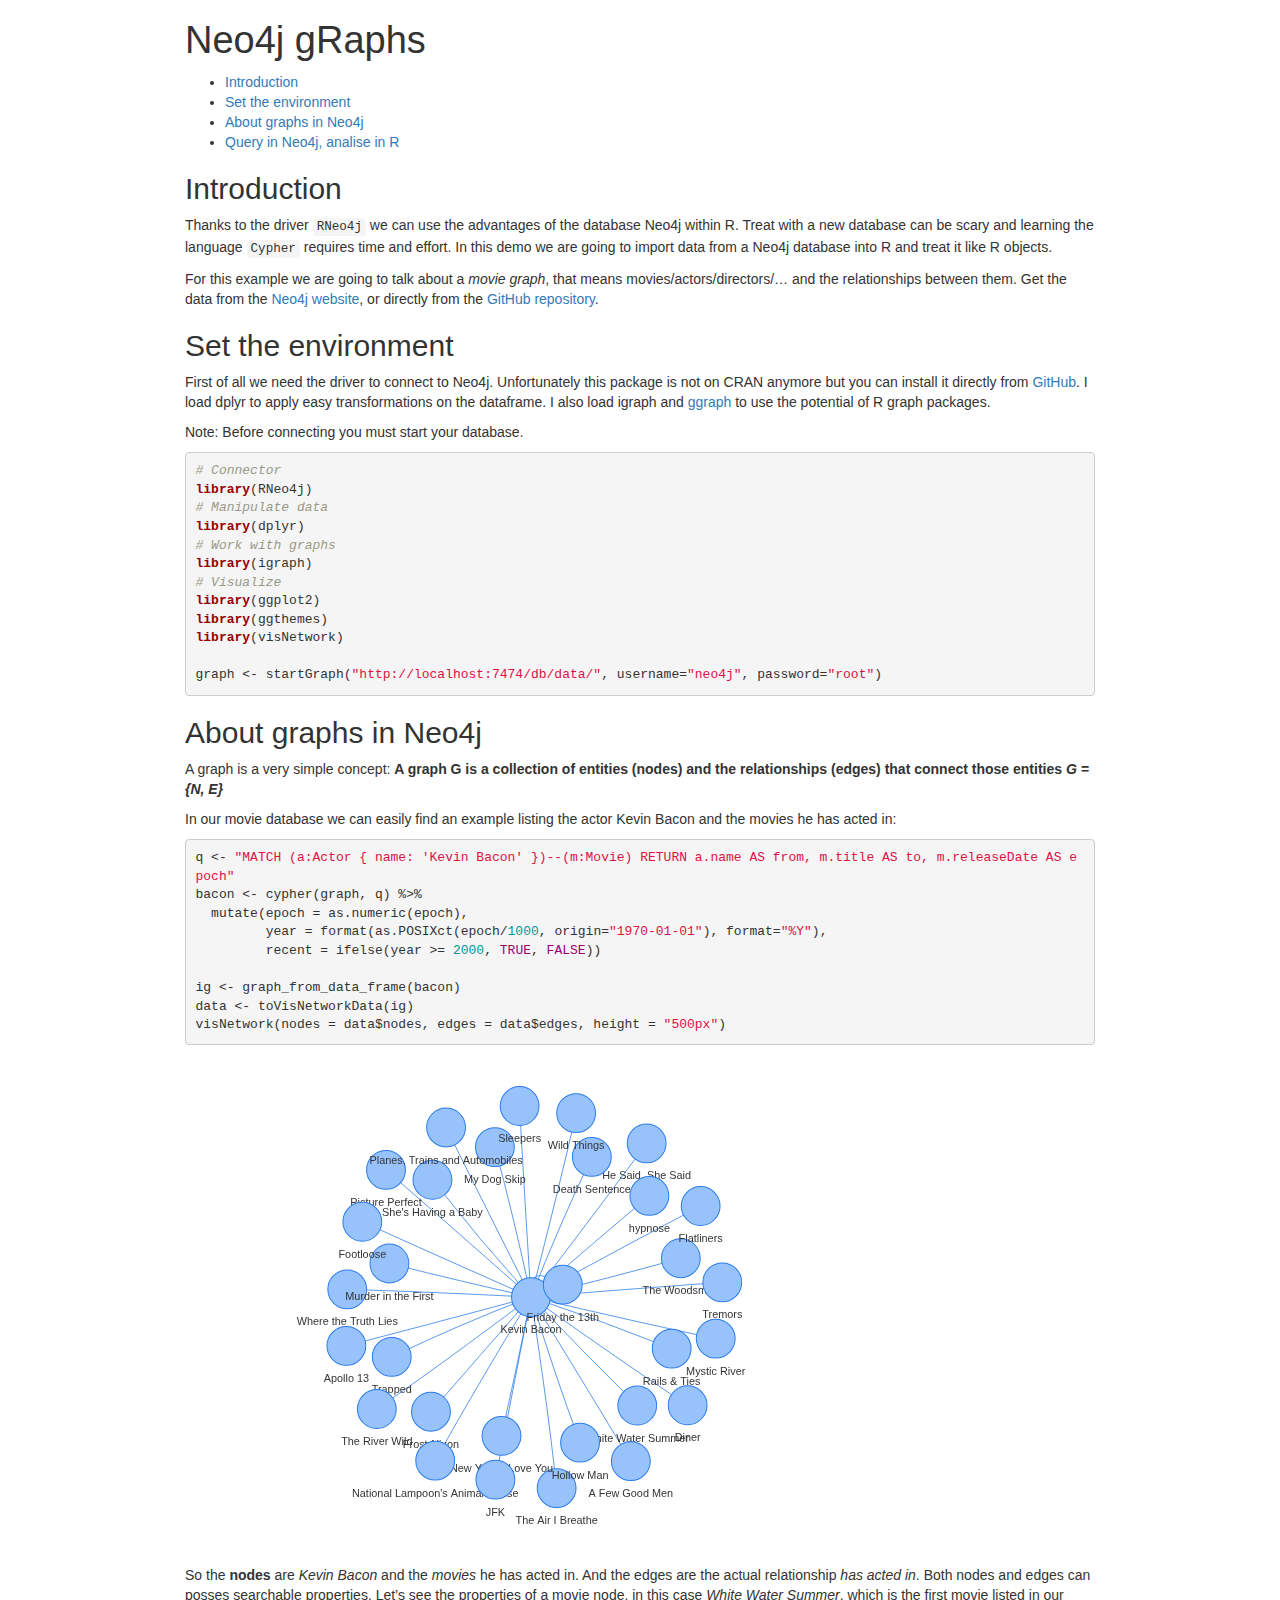
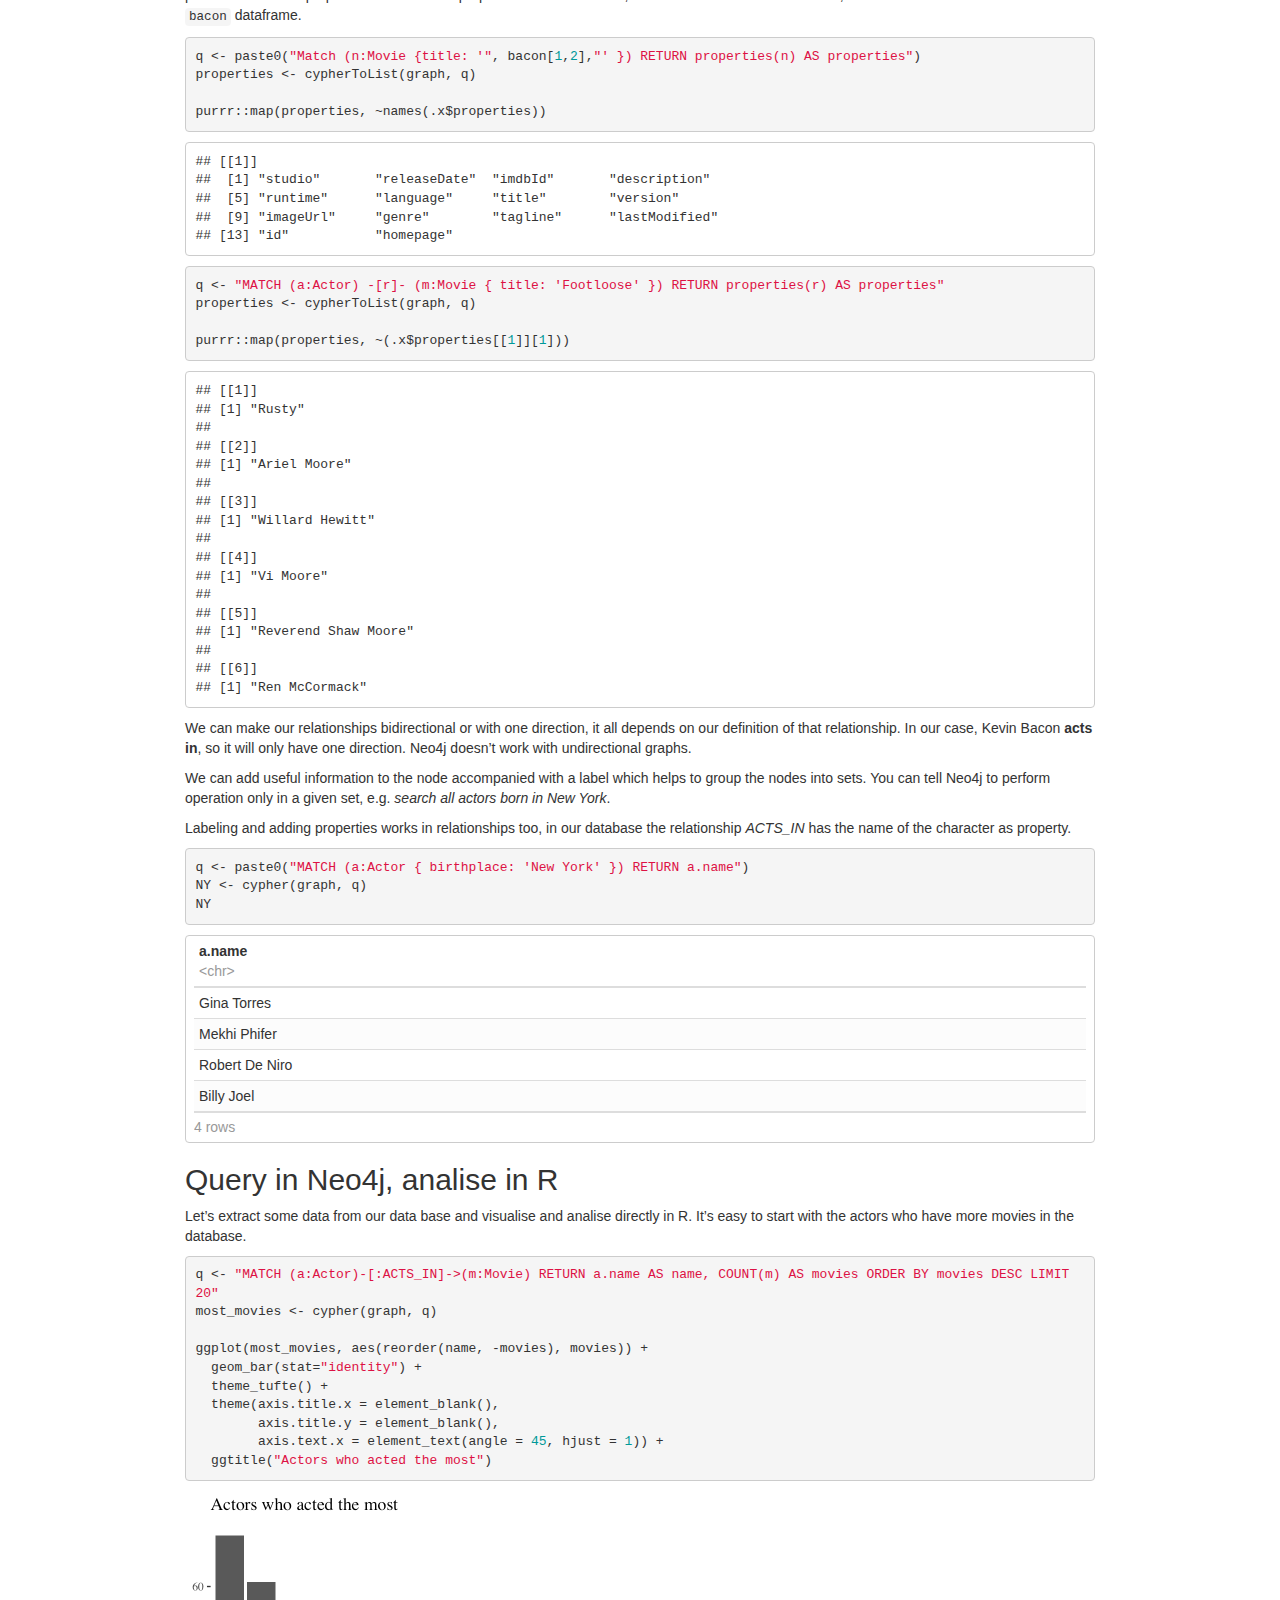
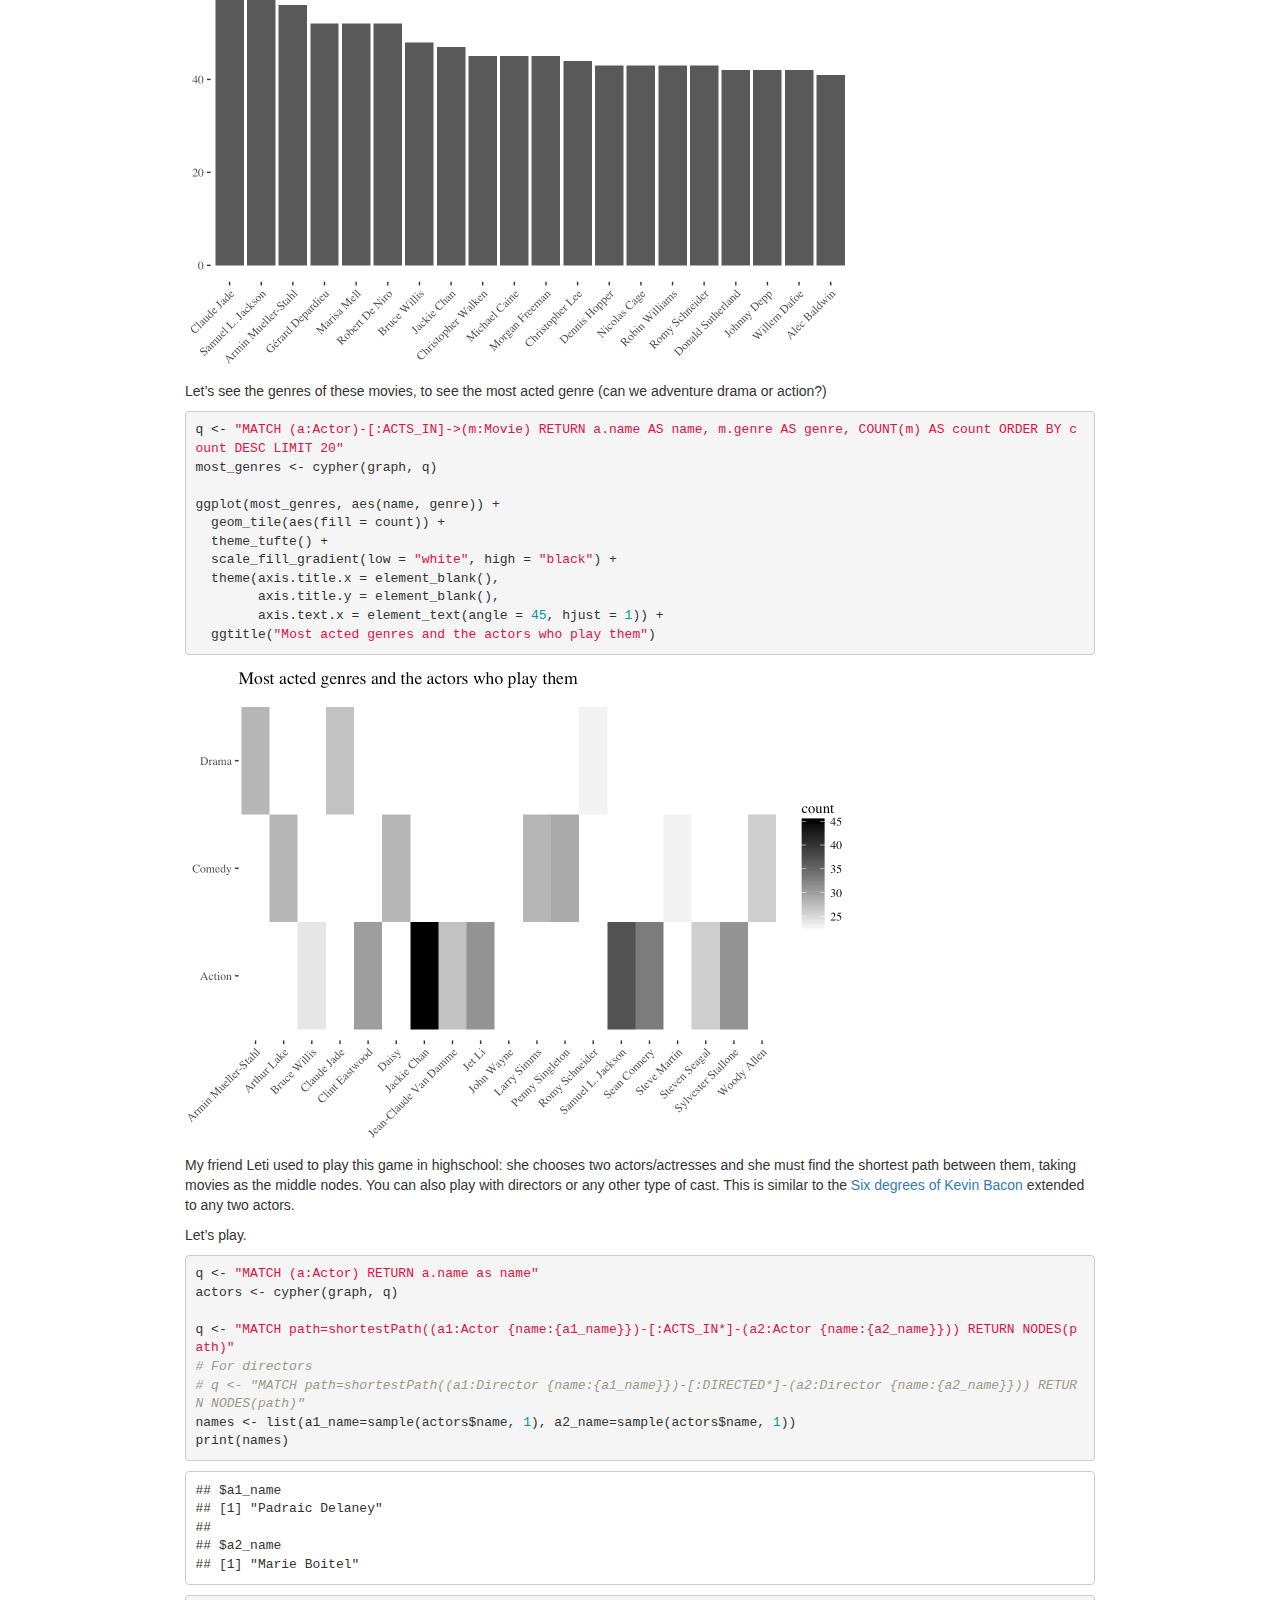
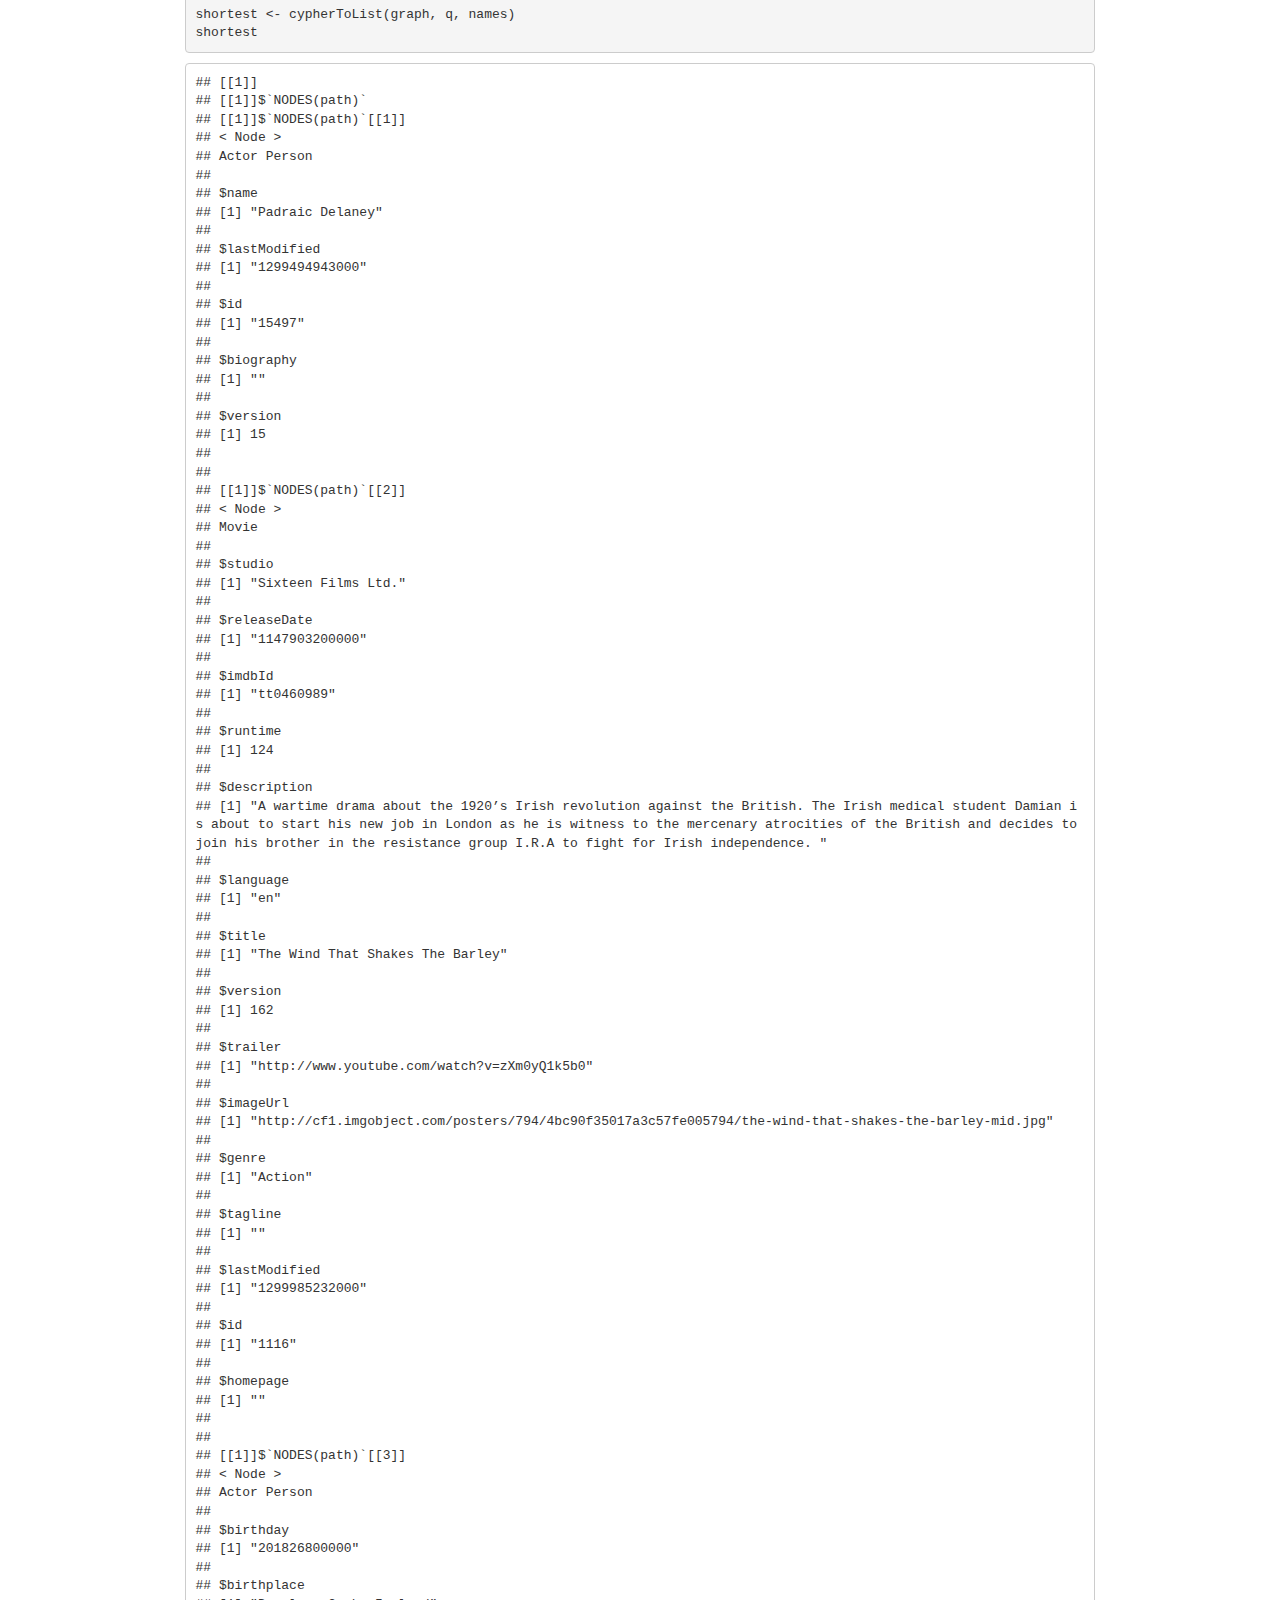
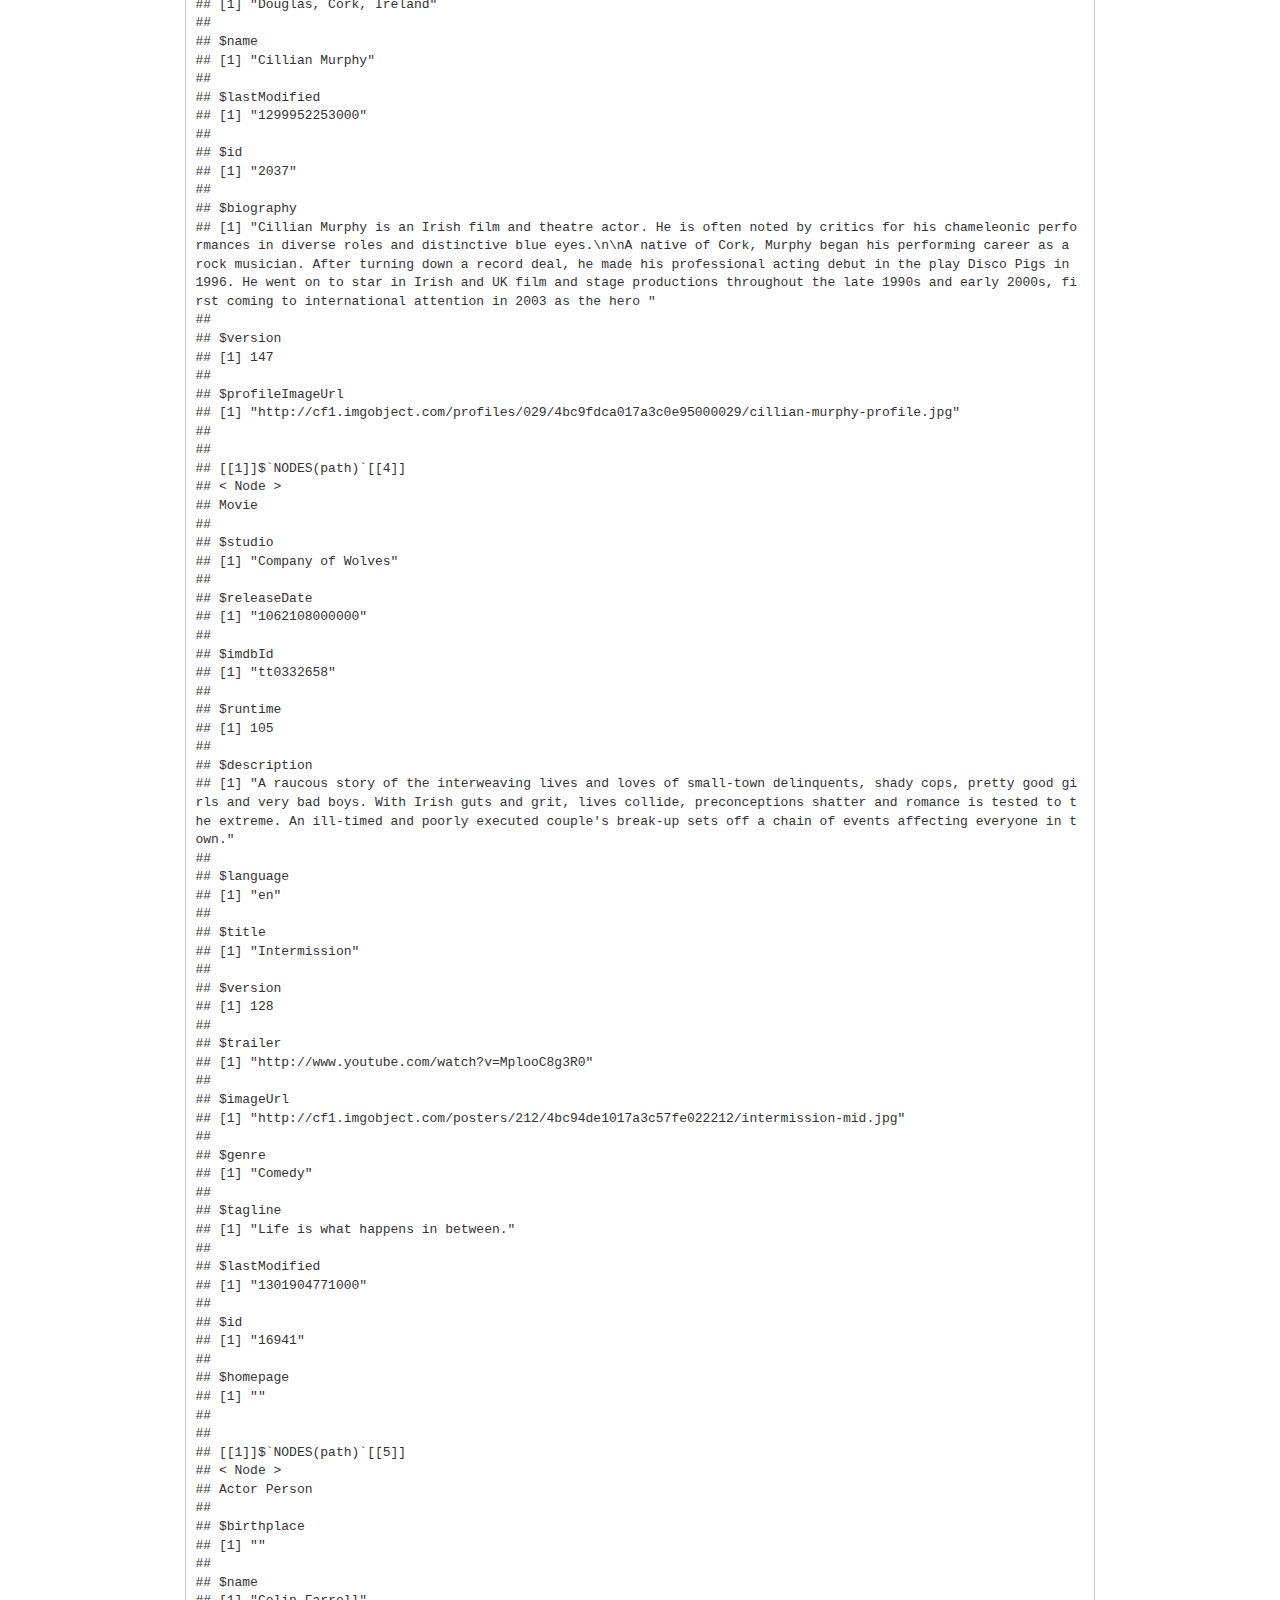
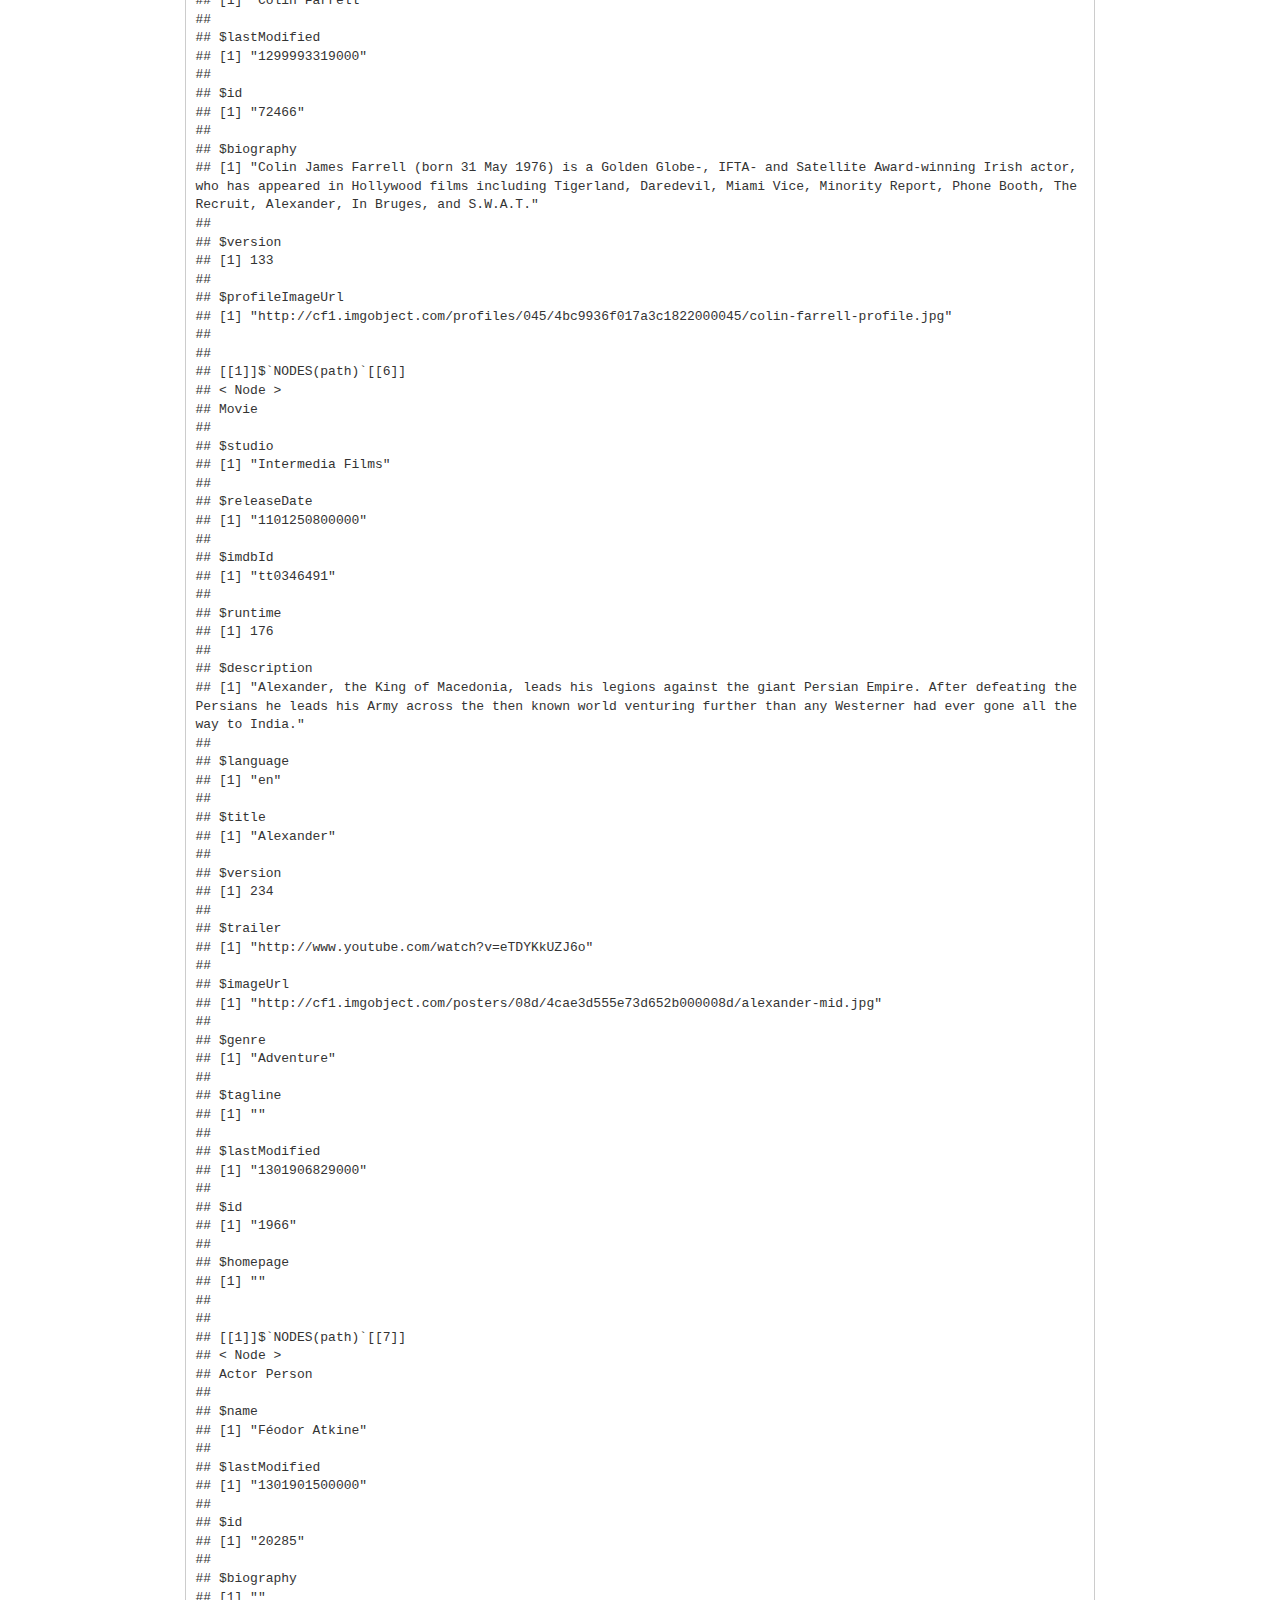
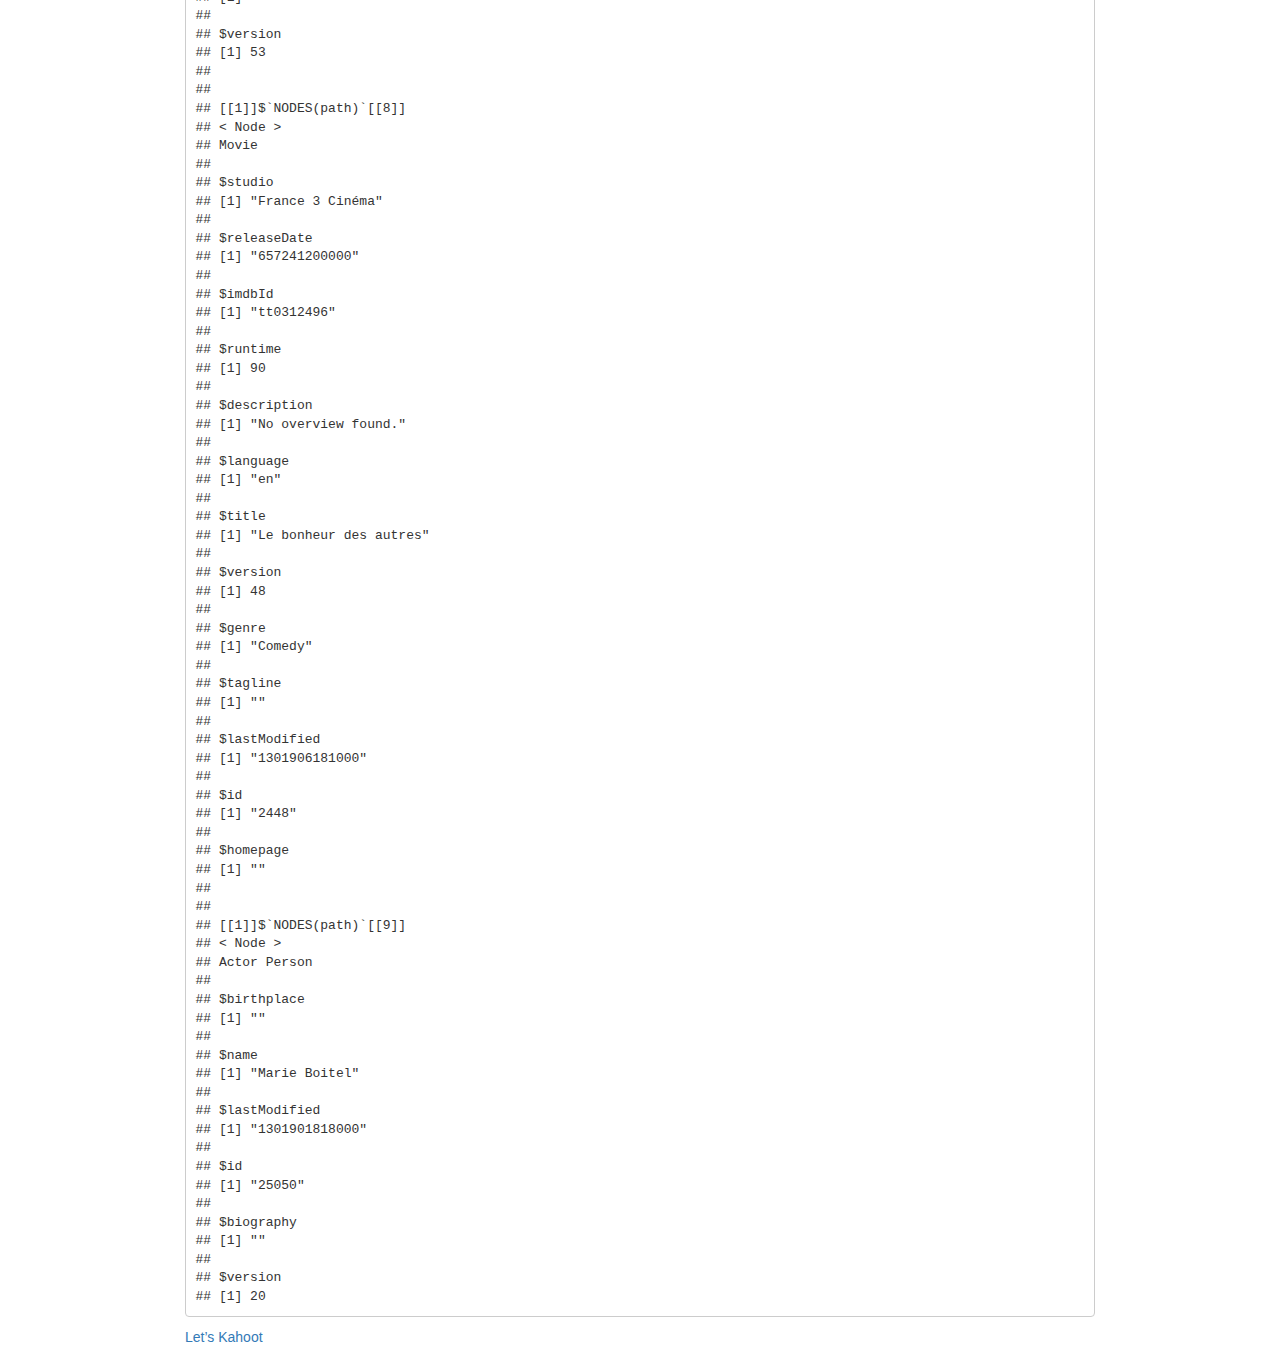
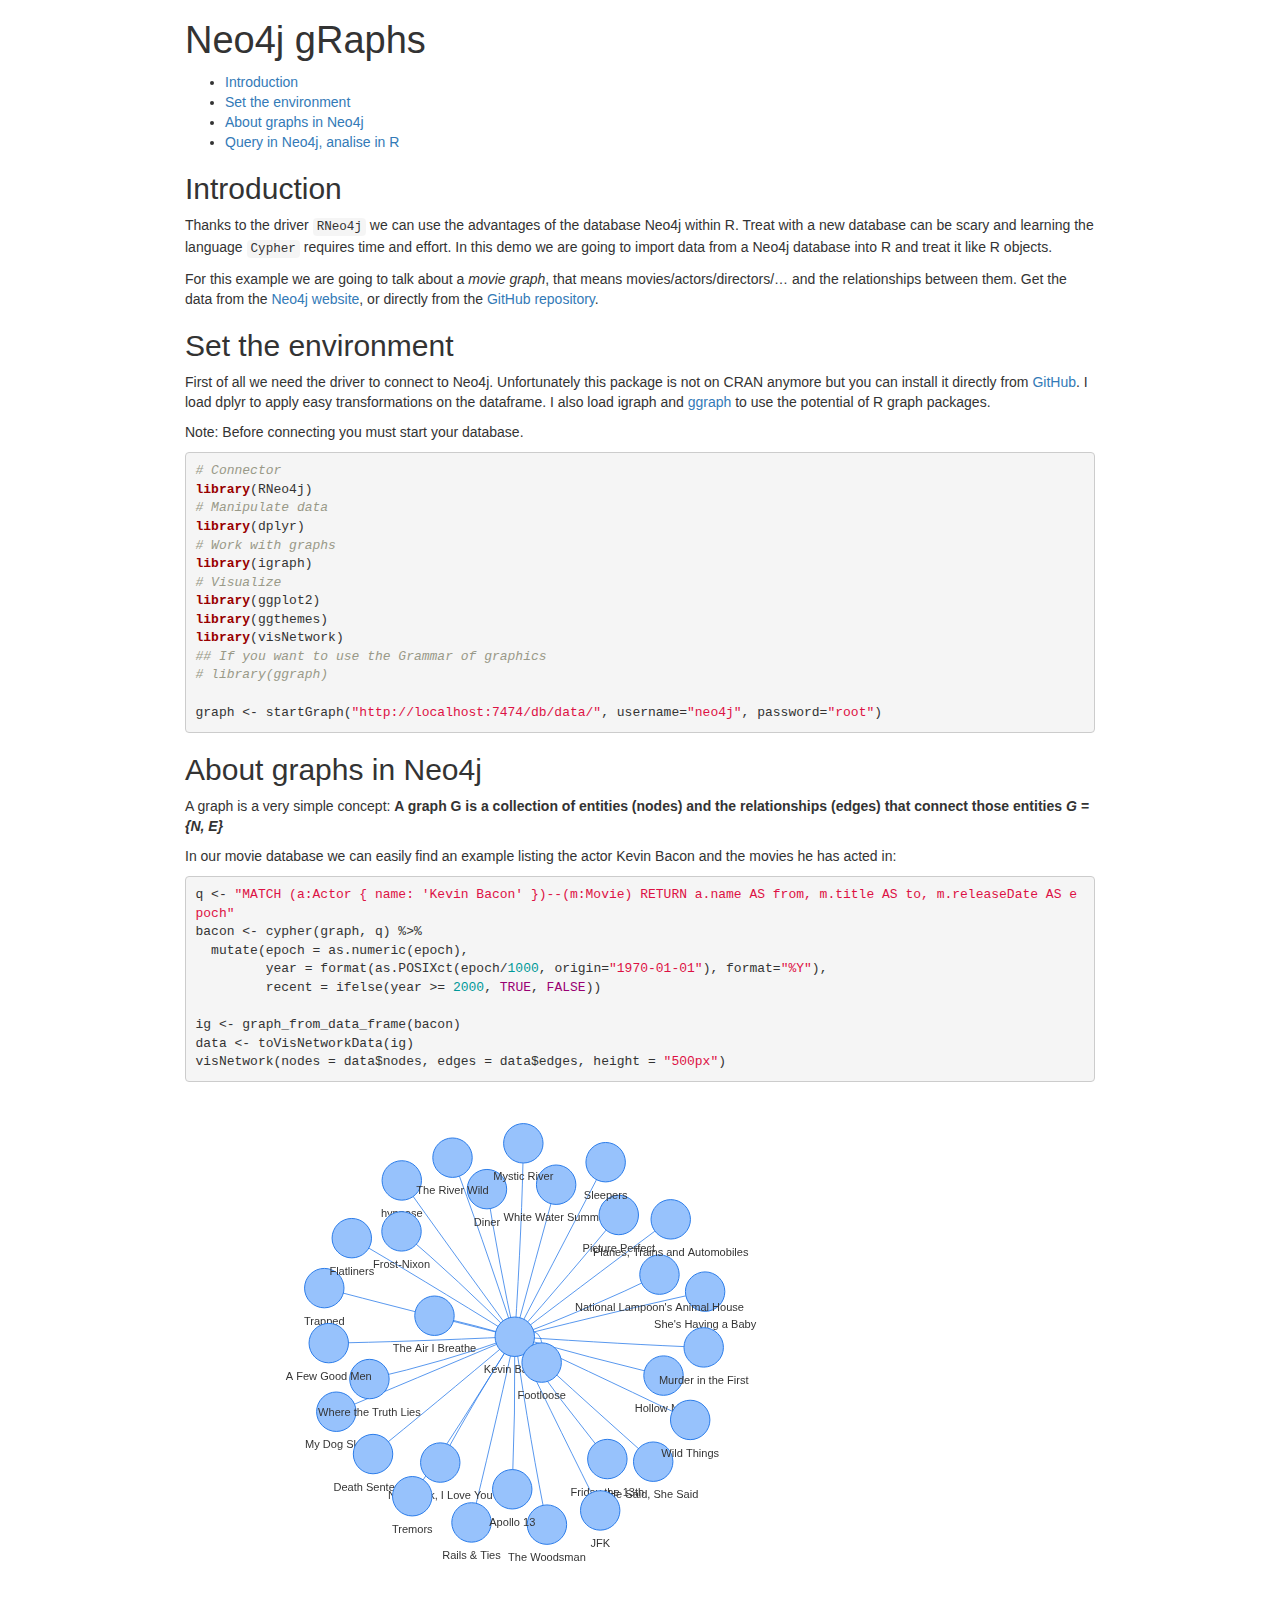
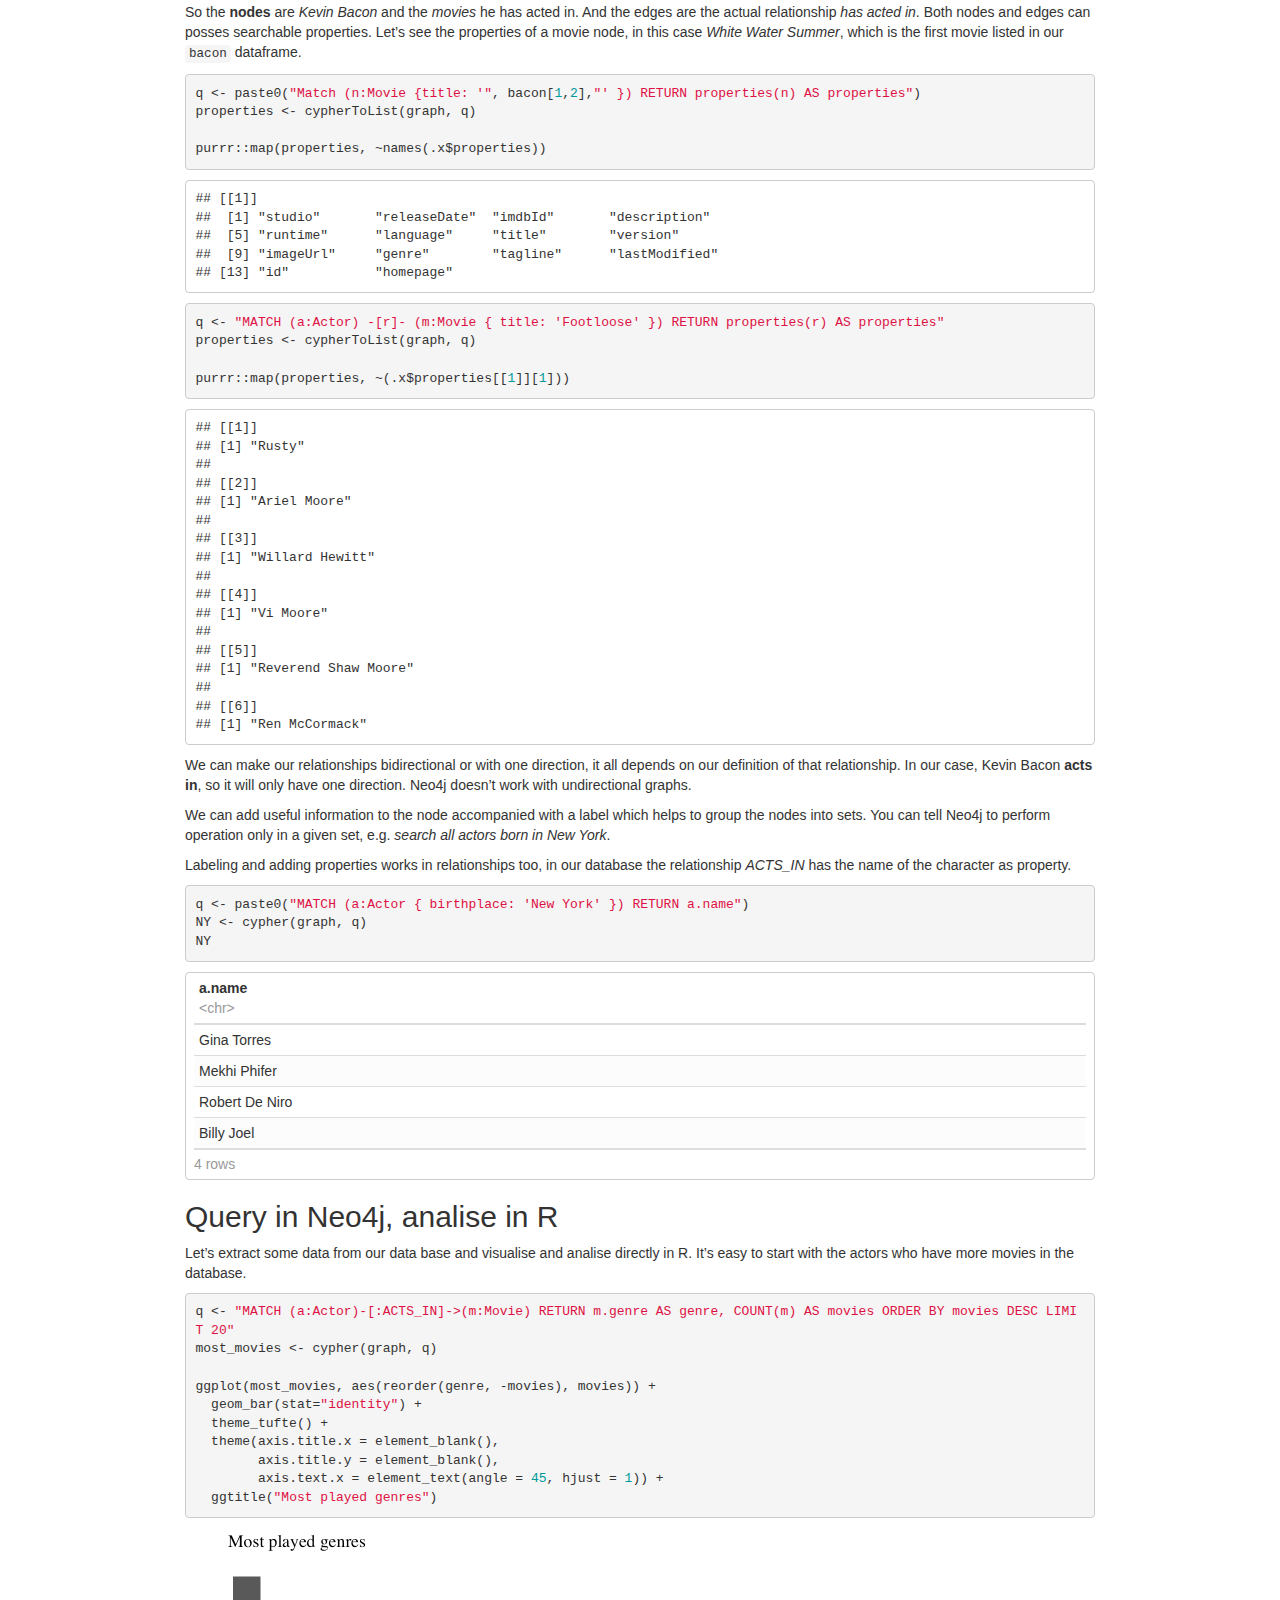
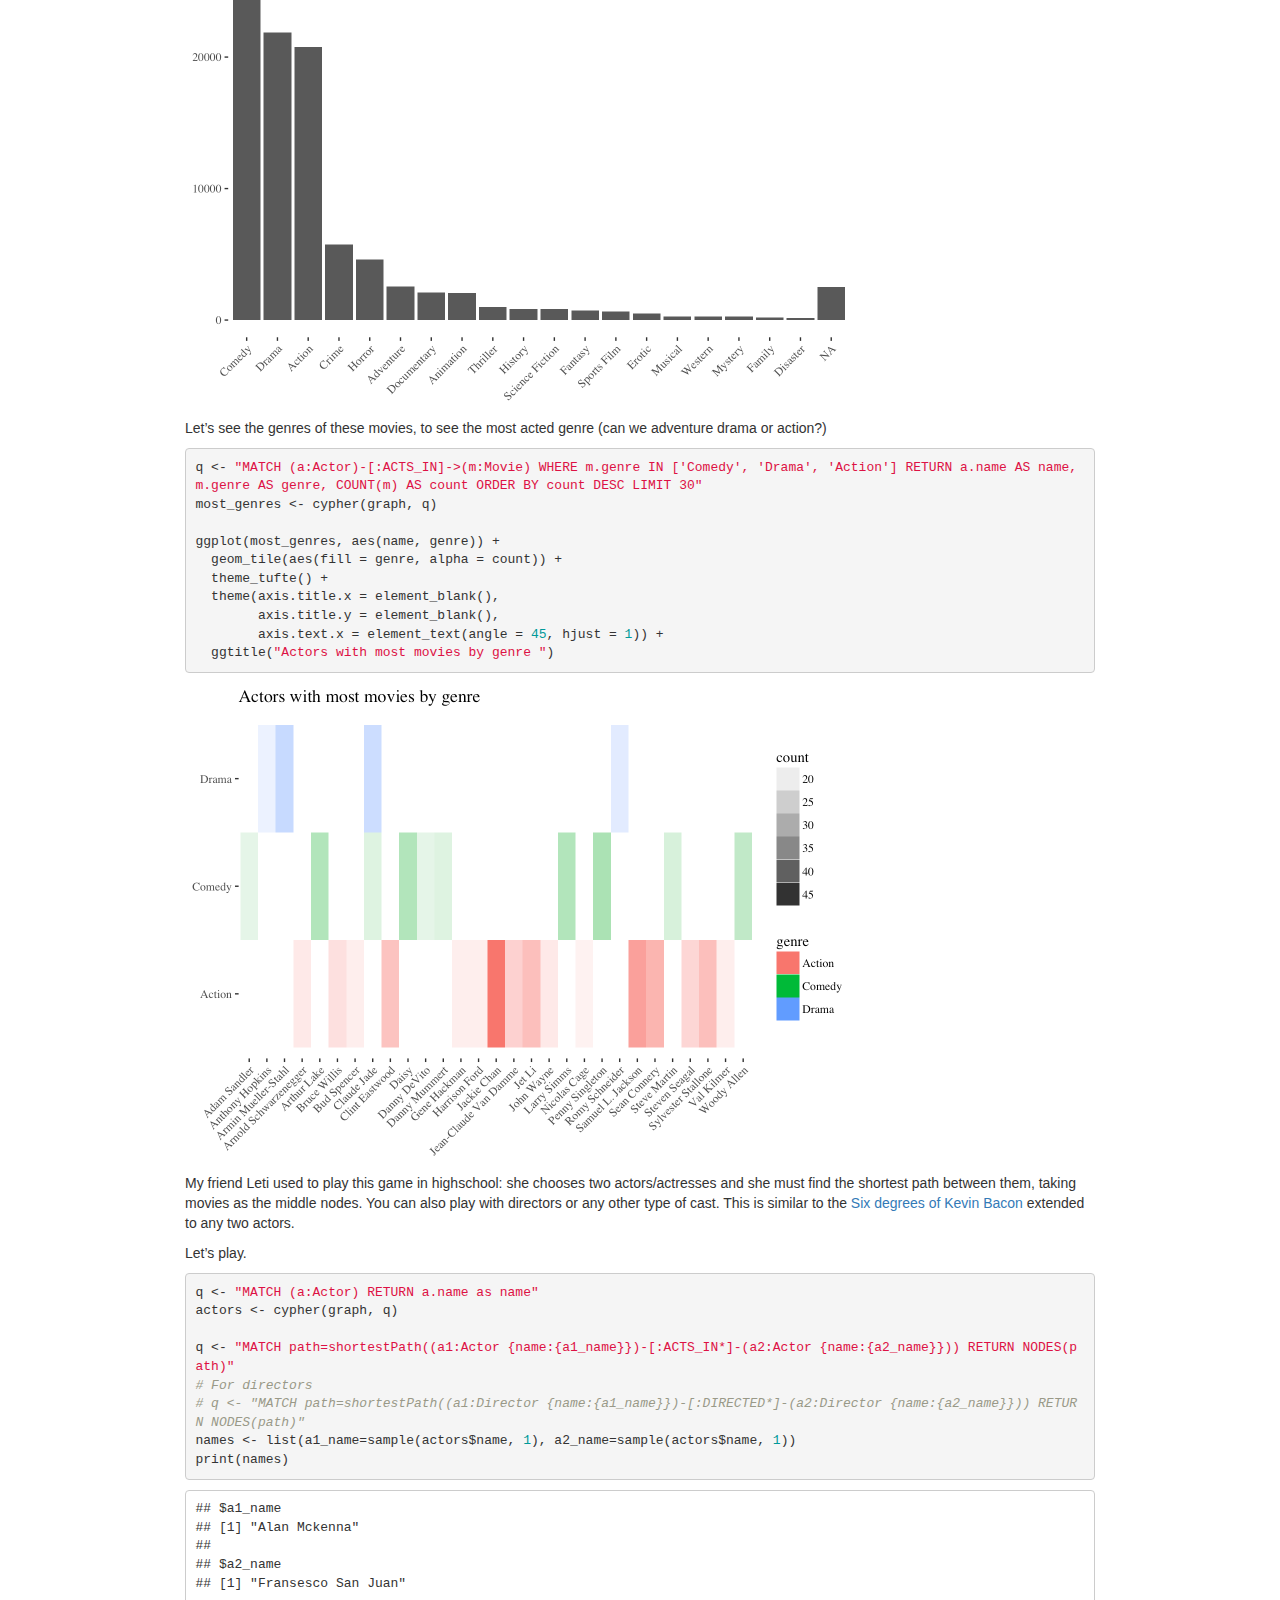
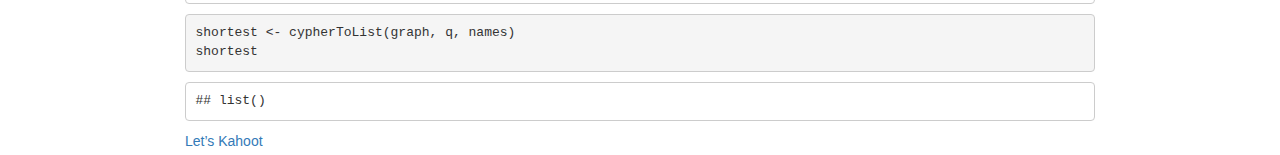
